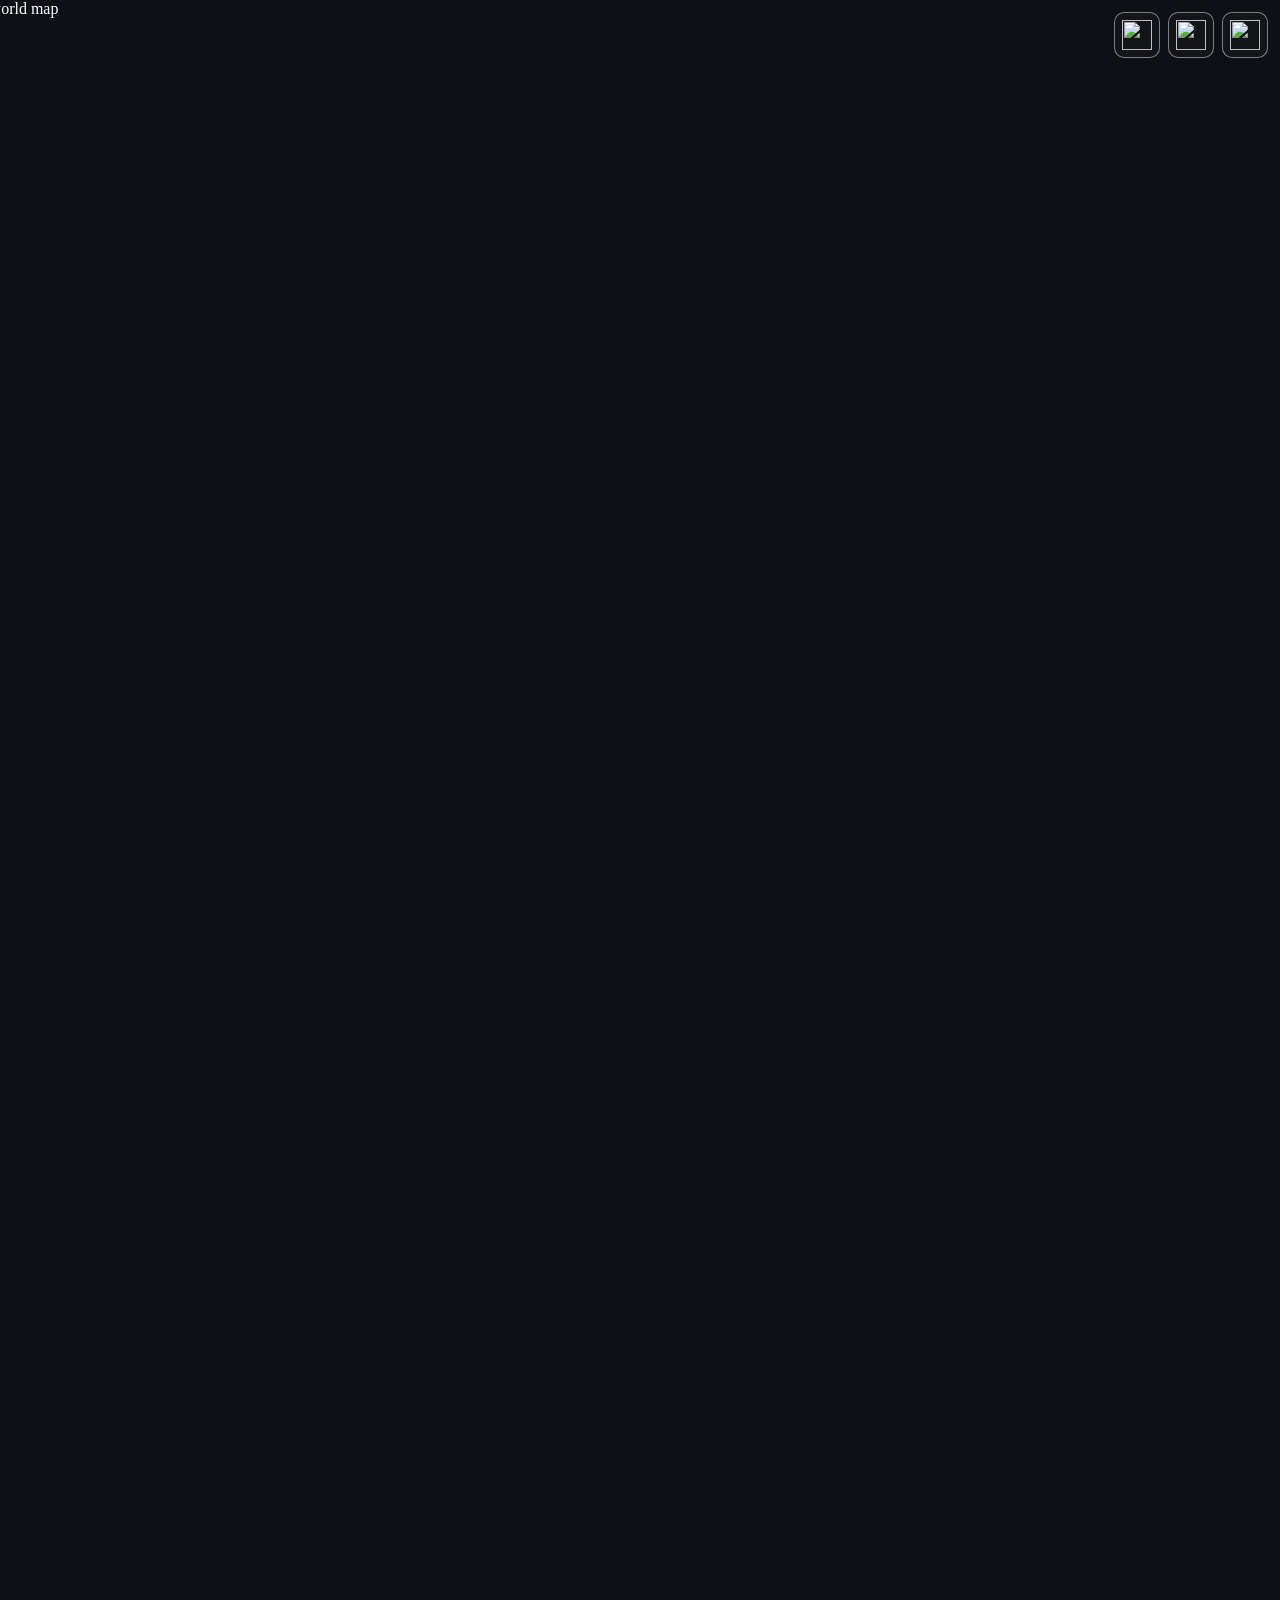
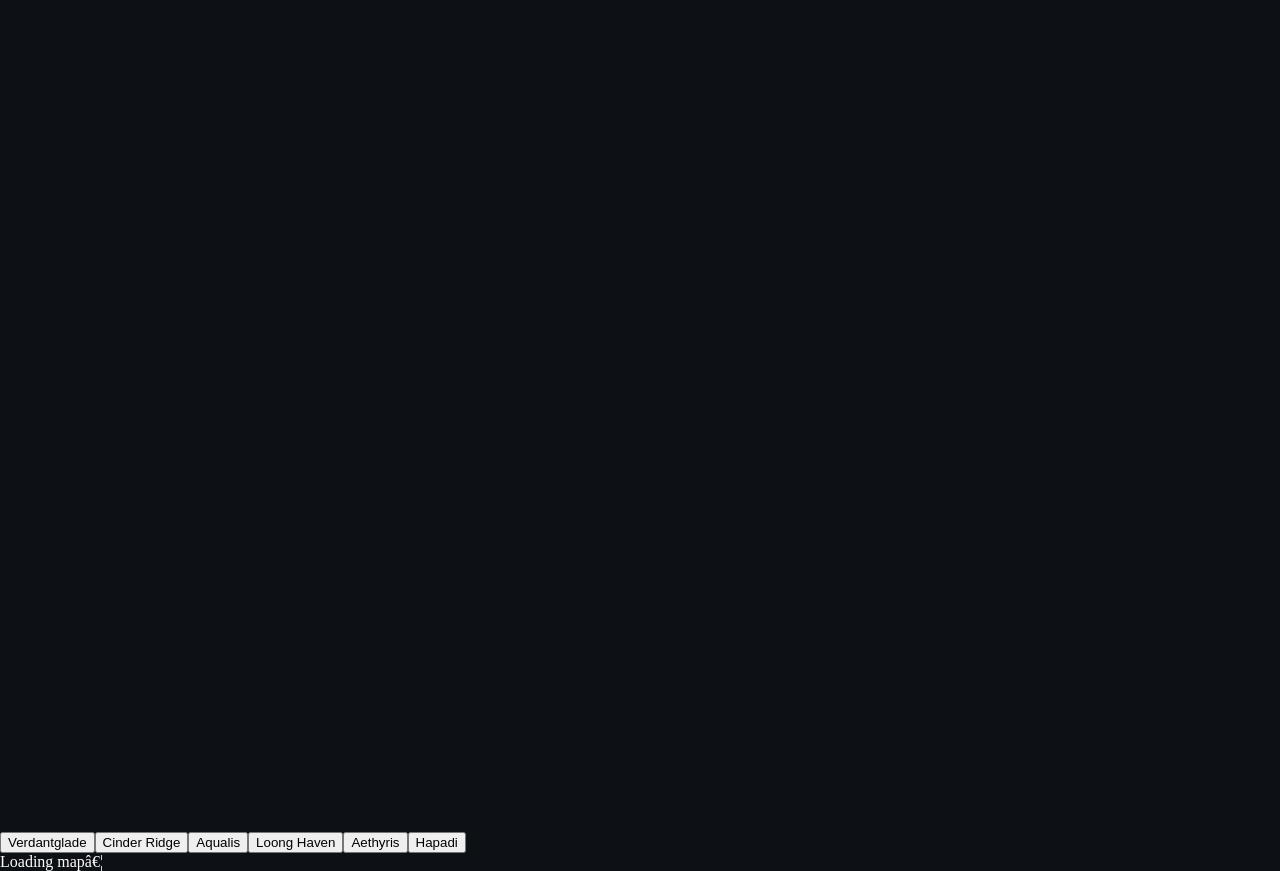
==== map.html @ 3921e3fc "Add files via upload" ====
﻿<!DOCTYPE html>
<html lang="vi">
<head>
<meta charset="UTF-8">
<meta name="viewport" content="width=device-width, initial-scale=1.0">
<title>Sword x Staff - Interactive World Maps</title>
<link rel="stylesheet" href="./data/css2">
<link rel="stylesheet" href="./data/asset.05-fmIYP.css">
<style>
  html { margin: 0; padding: 0; background: #0d1116; }
  /* font gá»‘c cá»§a site (Inter, theo asset.BOiItTJ9.css) */
  body {
    color: #fff;
    margin: 0;
    background: #0d1116;
    font-size: 1rem;
    font-family: Inter, serif;
    font-optical-sizing: auto;
    font-weight: 400;
    overflow-x: hidden;
  }
  .sxs-map-tool { height: 100vh !important; }
  /* chip icon áº©n/hiá»‡n tÃ i nguyÃªn (thanh gÃ³c pháº£i trÃªn) */
  .legend-bar {
    position: absolute;
    top: 12px;
    right: 12px;
    display: flex;
    flex-wrap: wrap;
    justify-content: flex-end;
    gap: 8px;
    max-width: 376px;
    z-index: 25;
  }
  .legend-chip {
    width: 46px;
    height: 46px;
    border-radius: 10px;
    background: #14161aeb;
    border: 1.5px solid rgba(255, 255, 255, 0.45);
    display: flex;
    align-items: center;
    justify-content: center;
    cursor: pointer;
    padding: 7px;
    box-sizing: border-box;
    transition: 0.1s linear;
  }
  .legend-chip img { width: 100%; height: 100%; object-fit: contain; pointer-events: none; }
  .legend-chip:hover { border-color: #ffffffd9; }
  .legend-chip.off { opacity: 0.35; border-color: rgba(255, 255, 255, 0.22); }
</style>
</head>
<body>
<div class="sxs-map-tool" id="map-tool">
    <!-- Map viewport -->
    <div class="map-viewport" id="viewport">
        <div class="map-world" id="world">
            <img class="map-image" id="map-image" alt="Sword x Staff world map" draggable="false">
            <div class="map-labels" id="labels"></div>
            <div class="map-markers" id="markers"></div>
        </div>
    </div>
    <!-- Map zone switcher (bottom right) -->
    <div class="zone-tabs" id="zone-tabs"></div>
    <!-- Legend chips: áº©n/hiá»‡n tá»«ng loáº¡i tÃ i nguyÃªn theo tá»«ng map (icon only) -->
    <div class="legend-bar" id="legend-bar"></div>
    <!-- Tooltip -->
    <div class="map-tooltip" id="tooltip" hidden></div>
    <div class="map-loading" id="loading">Loading mapâ€¦</div>
</div>
<script>(function(){const mapData = {"grid_ppu":16,"maps":[{"id":11,"name":"Verdantglade","image":"maps/swordxstaff/map_11.png","icon":"maps/swordxstaff/icons/ImgMapSwitch_1.png","width":3600,"height":2432,"grid":{"ppu":16,"pad":2,"min_cell_x":-97,"max_cell_y":69,"entity_offset":[-101,-100]},"regions":[{"id":0,"name":"Verdantglade I","type":"main","level":10,"x":2881,"y":749},{"id":1,"name":"Highland Woods","type":"branch","level":12,"x":2588,"y":867},{"id":2,"name":"Verdantglade II","type":"main","level":12,"x":2898,"y":1141},{"id":3,"name":"Stone Ruins I","type":"branch","level":12,"x":2932,"y":1028},{"id":4,"name":"Damp Woods","type":"branch","level":16,"x":2906,"y":1466},{"id":5,"name":"Moonveil Woods","type":"branch","level":12,"x":2675,"y":1170},{"id":6,"name":"Verdantglade III","type":"main","level":14,"x":2567,"y":1427},{"id":7,"name":"Jungle Camp","type":"branch","level":14,"x":2168,"y":1408},{"id":8,"name":"Verdantglade IV","type":"main","level":16,"x":2361,"y":1192},{"id":9,"name":"Zephyr Vale","type":"branch","level":17,"x":2523,"y":999},{"id":10,"name":"Drasilgard","type":"main","level":19,"x":2096,"y":1142,"village":true},{"id":11,"name":"Troll Lair","type":"branch","level":17,"x":2506,"y":1120},{"id":12,"name":"Verdantglade V","type":"main","level":18,"x":2321,"y":782},{"id":13,"name":"Monolith Ruins I","type":"branch","level":18,"x":2464,"y":848},{"id":14,"name":"Wildbloom Coast","type":"branch","level":20,"x":2233,"y":471},{"id":15,"name":"Verdantglade VI","type":"main","level":20,"x":1847,"y":678},{"id":16,"name":"Auroradrasil","type":"branch","level":21,"x":1999,"y":869},{"id":17,"name":"Grotto Peninsula","type":"branch","level":21,"x":1848,"y":401},{"id":18,"name":"Owl Camp","type":"branch","level":23,"x":1630,"y":423},{"id":19,"name":"Rabbit Vault","type":"branch","level":26,"x":2032,"y":440},{"id":20,"name":"Verdantglade VII","type":"main","level":22,"x":1441,"y":890},{"id":21,"name":"Monolith Ruins II","type":"branch","level":22,"x":1408,"y":1056},{"id":22,"name":"Leafy Corridor","type":"branch","level":22,"x":1227,"y":1201},{"id":23,"name":"Leafy Camp","type":"branch","level":26,"x":1449,"y":1242},{"id":24,"name":"Gnoll Vale","type":"branch","level":29,"x":1017,"y":1233},{"id":25,"name":"Verdantglade VIII","type":"main","level":24,"x":1814,"y":1230},{"id":26,"name":"Bubble Lake","type":"branch","level":26,"x":1569,"y":1428},{"id":27,"name":"Verdantglade IX","type":"main","level":26,"x":1973,"y":1691},{"id":28,"name":"Lakeside Camp","type":"branch","level":26,"x":1702,"y":1528},{"id":29,"name":"Verdantglade X","type":"main","level":28,"x":1701,"y":1804},{"id":30,"name":"Stone Ruins II","type":"branch","level":28,"x":2032,"y":1592},{"id":31,"name":"Guardian Vale","type":"branch","level":30,"x":2239,"y":1609},{"id":32,"name":"Verdantglade XI","type":"main","level":30,"x":1355,"y":1860},{"id":33,"name":"Gorge Camp","type":"branch","level":29,"x":1501,"y":1586},{"id":34,"name":"Damp Coast","type":"branch","level":30,"x":1482,"y":2036},{"id":35,"name":"Amber Gorge","type":"branch","level":31,"x":1259,"y":1616},{"id":36,"name":"Gorge Depths","type":"branch","level":36,"x":1276,"y":1422},{"id":37,"name":"Gnoll Basecamp","type":"branch","level":31,"x":1003,"y":1456},{"id":38,"name":"Verdantglade XII","type":"main","level":30,"x":956,"y":1753},{"id":39,"name":"Monolith Ruins III","type":"branch","level":30,"x":711,"y":1801},{"id":40,"name":"Hurricane Heights","type":"branch","level":30,"x":807,"y":2007},{"id":41,"name":"Windless Cliff","type":"branch","level":33,"x":1143,"y":2032},{"id":42,"name":"Verdantglade XIII","type":"main","level":32,"x":680,"y":1481},{"id":43,"name":"Dark Woods","type":"branch","level":32,"x":568,"y":1608},{"id":44,"name":"Verdantglade XIV","type":"main","level":34,"x":683,"y":1181},{"id":45,"name":"Owl Vault","type":"branch","level":40,"x":456,"y":1070},{"id":46,"name":"Blooming Jungle","type":"branch","level":35,"x":358,"y":1368},{"id":47,"name":"Jungle Vault","type":"branch","level":36,"x":147,"y":1330},{"id":48,"name":"Dream Sea","type":"branch","level":37,"x":411,"y":1738},{"id":49,"name":"Zephyr Cluster","type":"branch","level":39,"x":362,"y":1887},{"id":50,"name":"Verdantglade XV","type":"main","level":36,"x":708,"y":886},{"id":51,"name":"Jungle Crossing","type":"branch","level":41,"x":1068,"y":871},{"id":52,"name":"Verdantglade XVI","type":"main","level":38,"x":414,"y":608},{"id":53,"name":"Cape Lair","type":"branch","level":40,"x":308,"y":458},{"id":54,"name":"Verdantglade XVII","type":"main","level":40,"x":763,"y":394},{"id":55,"name":"Damp Cliff","type":"branch","level":40,"x":1034,"y":261},{"id":56,"name":"Voyage Obelisk","type":"main","level":40,"x":852,"y":170},{"id":57,"name":"Stone Ruins III","type":"branch","level":39,"x":400,"y":848},{"id":58,"name":"Lost Prairie","type":"branch","level":40,"x":243,"y":879},{"id":59,"name":"Ruin Cluster","type":"branch","level":42,"x":333,"y":1058},{"id":60,"name":"Seaside Forest","type":"branch","level":41,"x":1164,"y":528},{"id":61,"name":"Monolith Ruins IV","type":"branch","level":42,"x":1296,"y":456},{"id":62,"name":"Seaside Spider Nest","type":"branch","level":42,"x":1056,"y":624},{"id":63,"name":"Spider Queen Forest","type":"branch","level":44,"x":889,"y":680},{"id":64,"name":"Spider Queen Lair","type":"branch","level":42,"x":683,"y":675},{"id":65,"name":"Light Woods","type":"branch","level":42,"x":1193,"y":747},{"id":66,"name":"Monolith Ruins V","type":"branch","level":40,"x":2074,"y":1941},{"id":67,"name":"Vine Peninsula","type":"branch","level":40,"x":2210,"y":2036},{"id":68,"name":"Stagnant Jungle","type":"branch","level":40,"x":1792,"y":960},{"id":69,"name":"Sunken Forest","type":"branch","level":40,"x":951,"y":1057},{"id":70,"name":"Mushroom Woods","type":"branch","level":70,"x":2424,"y":1815},{"id":71,"name":"Hidden Camp","type":"branch","level":70,"x":2440,"y":472},{"id":72,"name":"Hideout","type":"branch","level":70,"x":1978,"y":2030},{"id":73,"name":"Rainlit Isle","type":"branch","level":100,"x":1784,"y":2279},{"id":74,"name":"Sunrise Isle","type":"branch","level":100,"x":3337,"y":1528},{"id":75,"name":"Vine Cluster","type":"branch","level":40,"x":2313,"y":2120},{"id":76,"name":"Mushroom Cluster","type":"branch","level":70,"x":2568,"y":1670}],"markers":[{"type":"ancient_fortress","name":"Ancient Fortress","icon":"S_MiniMap_Grave","x":344,"y":1288},{"type":"ancient_fortress","name":"Ancient Fortress","icon":"S_MiniMap_Grave","x":1832,"y":328},{"type":"ancient_fortress","name":"Ancient Fortress","icon":"S_MiniMap_Grave","x":2888,"y":632},{"type":"battlefield","name":"Moonveil Woods","icon":"S_MiniMap_Battlefield_1","x":2680,"y":1144},{"type":"blockade","name":"Boulder Blockade","icon":"S_MiniMap_Block2","x":2024,"y":2008},{"type":"blockade","name":"Boulder Blockade","icon":"S_MiniMap_Block2","x":2248,"y":1880},{"type":"blockade","name":"Boulder Blockade","icon":"S_MiniMap_Block2","x":2376,"y":504},{"type":"blockade","name":"Vine Blockade","icon":"S_MiniMap_Block1","x":184,"y":1320},{"type":"blockade","name":"Vine Blockade","icon":"S_MiniMap_Block1","x":968,"y":984},{"type":"blockade","name":"Vine Blockade","icon":"S_MiniMap_Block1","x":1784,"y":920},{"type":"blockade","name":"Vine Blockade","icon":"S_MiniMap_Block1","x":2056,"y":1912},{"type":"blockade","name":"Vine Blockade","icon":"S_MiniMap_Block1","x":3368,"y":1512},{"type":"chest","name":"Treasure Chest","icon":"C_MiniMap_Box","x":152,"y":1304},{"type":"chest","name":"Treasure Chest","icon":"C_MiniMap_Box","x":216,"y":968},{"type":"chest","name":"Treasure Chest","icon":"C_MiniMap_Box","x":328,"y":440},{"type":"chest","name":"Treasure Chest","icon":"C_MiniMap_Box","x":328,"y":1592},{"type":"chest","name":"Treasure Chest","icon":"C_MiniMap_Box","x":360,"y":1896},{"type":"chest","name":"Treasure Chest","icon":"C_MiniMap_Box","x":376,"y":824},{"type":"chest","name":"Treasure Chest","icon":"C_MiniMap_Box","x":376,"y":1048},{"type":"chest","name":"Treasure Chest","icon":"C_MiniMap_Box","x":408,"y":824},{"type":"chest","name":"Treasure Chest","icon":"C_MiniMap_Box","x":424,"y":1736},{"type":"chest","name":"Treasure Chest","icon":"C_MiniMap_Box","x":440,"y":1736},{"type":"chest","name":"Treasure Chest","icon":"C_MiniMap_Box","x":568,"y":584},{"type":"chest","name":"Treasure Chest","icon":"C_MiniMap_Box","x":568,"y":1608},{"type":"chest","name":"Treasure Chest","icon":"C_MiniMap_Box","x":616,"y":1240},{"type":"chest","name":"Treasure Chest","icon":"C_MiniMap_Box","x":664,"y":232},{"type":"chest","name":"Treasure Chest","icon":"C_MiniMap_Box","x":680,"y":696},{"type":"chest","name":"Treasure Chest","icon":"C_MiniMap_Box","x":744,"y":1768},{"type":"chest","name":"Treasure Chest","icon":"C_MiniMap_Box","x":744,"y":1928},{"type":"chest","name":"Treasure Chest","icon":"C_MiniMap_Box","x":808,"y":1464},{"type":"chest","name":"Treasure Chest","icon":"C_MiniMap_Box","x":808,"y":1816},{"type":"chest","name":"Treasure Chest","icon":"C_MiniMap_Box","x":888,"y":888},{"type":"chest","name":"Treasure Chest","icon":"C_MiniMap_Box","x":888,"y":1016},{"type":"chest","name":"Treasure Chest","icon":"C_MiniMap_Box","x":904,"y":168},{"type":"chest","name":"Treasure Chest","icon":"C_MiniMap_Box","x":920,"y":760},{"type":"chest","name":"Treasure Chest","icon":"C_MiniMap_Box","x":936,"y":616},{"type":"chest","name":"Treasure Chest","icon":"C_MiniMap_Box","x":1000,"y":1432},{"type":"chest","name":"Treasure Chest","icon":"C_MiniMap_Box","x":1032,"y":264},{"type":"chest","name":"Treasure Chest","icon":"C_MiniMap_Box","x":1032,"y":600},{"type":"chest","name":"Treasure Chest","icon":"C_MiniMap_Box","x":1064,"y":872},{"type":"chest","name":"Treasure Chest","icon":"C_MiniMap_Box","x":1080,"y":1272},{"type":"chest","name":"Treasure Chest","icon":"C_MiniMap_Box","x":1112,"y":1016},{"type":"chest","name":"Treasure Chest","icon":"C_MiniMap_Box","x":1128,"y":2056},{"type":"chest","name":"Treasure Chest","icon":"C_MiniMap_Box","x":1256,"y":632},{"type":"chest","name":"Treasure Chest","icon":"C_MiniMap_Box","x":1272,"y":1880},{"type":"chest","name":"Treasure Chest","icon":"C_MiniMap_Box","x":1288,"y":456},{"type":"chest","name":"Treasure Chest","icon":"C_MiniMap_Box","x":1336,"y":1544},{"type":"chest","name":"Treasure Chest","icon":"C_MiniMap_Box","x":1400,"y":1064},{"type":"chest","name":"Treasure Chest","icon":"C_MiniMap_Box","x":1496,"y":968},{"type":"chest","name":"Treasure Chest","icon":"C_MiniMap_Box","x":1512,"y":1272},{"type":"chest","name":"Treasure Chest","icon":"C_MiniMap_Box","x":1544,"y":1624},{"type":"chest","name":"Treasure Chest","icon":"C_MiniMap_Box","x":1656,"y":440},{"type":"chest","name":"Treasure Chest","icon":"C_MiniMap_Box","x":1656,"y":1912},{"type":"chest","name":"Treasure Chest","icon":"C_MiniMap_Box","x":1720,"y":872},{"type":"chest","name":"Treasure Chest","icon":"C_MiniMap_Box","x":1736,"y":1512},{"type":"chest","name":"Treasure Chest","icon":"C_MiniMap_Box","x":1736,"y":2296},{"type":"chest","name":"Treasure Chest","icon":"C_MiniMap_Box","x":1960,"y":1288},{"type":"chest","name":"Treasure Chest","icon":"C_MiniMap_Box","x":1960,"y":1832},{"type":"chest","name":"Treasure Chest","icon":"C_MiniMap_Box","x":2024,"y":1592},{"type":"chest","name":"Treasure Chest","icon":"C_MiniMap_Box","x":2040,"y":1592},{"type":"chest","name":"Treasure Chest","icon":"C_MiniMap_Box","x":2088,"y":1944},{"type":"chest","name":"Treasure Chest","icon":"C_MiniMap_Box","x":2136,"y":2104},{"type":"chest","name":"Treasure Chest","icon":"C_MiniMap_Box","x":2168,"y":440},{"type":"chest","name":"Treasure Chest","icon":"C_MiniMap_Box","x":2184,"y":856},{"type":"chest","name":"Treasure Chest","icon":"C_MiniMap_Box","x":2184,"y":1416},{"type":"chest","name":"Treasure Chest","icon":"C_MiniMap_Box","x":2232,"y":1912},{"type":"chest","name":"Treasure Chest","icon":"C_MiniMap_Box","x":2264,"y":1192},{"type":"chest","name":"Treasure Chest","icon":"C_MiniMap_Box","x":2264,"y":1592},{"type":"chest","name":"Treasure Chest","icon":"C_MiniMap_Box","x":2328,"y":2104},{"type":"chest","name":"Treasure Chest","icon":"C_MiniMap_Box","x":2392,"y":1832},{"type":"chest","name":"Treasure Chest","icon":"C_MiniMap_Box","x":2456,"y":808},{"type":"chest","name":"Treasure Chest","icon":"C_MiniMap_Box","x":2536,"y":1672},{"type":"chest","name":"Treasure Chest","icon":"C_MiniMap_Box","x":2600,"y":1464},{"type":"chest","name":"Treasure Chest","icon":"C_MiniMap_Box","x":2952,"y":1016},{"type":"chest","name":"Treasure Chest","icon":"C_MiniMap_Box","x":2952,"y":1032},{"type":"chest","name":"Treasure Chest","icon":"C_MiniMap_Box","x":2984,"y":1320},{"type":"chest","name":"Treasure Chest","icon":"C_MiniMap_Box","x":3048,"y":824},{"type":"chest","name":"Treasure Chest","icon":"C_MiniMap_Box","x":3432,"y":1528},{"type":"daily_dungeon","name":"Auroradrasil","icon":"S_MiniMap_Dungeon_1","x":2008,"y":840},{"type":"destiny_vine","name":"Destiny Vine","icon":"S_MiniMap_Rattan","x":248,"y":1192},{"type":"destiny_vine","name":"Destiny Vine","icon":"S_MiniMap_Rattan","x":1256,"y":1352},{"type":"dread_hollow","name":"Dread Hollow","icon":"S_MiniMap_Cave","x":696,"y":824},{"type":"dread_hollow","name":"Dread Hollow","icon":"S_MiniMap_Cave","x":1704,"y":1256},{"type":"dread_hollow","name":"Dread Hollow","icon":"S_MiniMap_Cave","x":2504,"y":1176},{"type":"flower","icon":"S_MiniMap_TapFlower","scope":"private","x":520,"y":888},{"type":"flower","icon":"S_MiniMap_TapFlower","scope":"private","x":536,"y":872},{"type":"flower","icon":"S_MiniMap_TapFlower","scope":"private","x":536,"y":920},{"type":"flower","icon":"S_MiniMap_TapFlower","scope":"private","x":552,"y":888},{"type":"flower","icon":"S_MiniMap_TapFlower","scope":"private","x":568,"y":904},{"type":"flower","icon":"S_MiniMap_TapFlower","scope":"private","x":1480,"y":1704},{"type":"flower","icon":"S_MiniMap_TapFlower","scope":"private","x":1496,"y":1688},{"type":"flower","icon":"S_MiniMap_TapFlower","scope":"private","x":1496,"y":1720},{"type":"flower","icon":"S_MiniMap_TapFlower","scope":"private","x":1528,"y":1720},{"type":"flower","icon":"S_MiniMap_TapFlower","scope":"private","x":2488,"y":648},{"type":"flower","icon":"S_MiniMap_TapFlower","scope":"private","x":2504,"y":680},{"type":"flower","icon":"S_MiniMap_TapFlower","scope":"private","x":2520,"y":648},{"type":"flower","name":"Bellflower","items":[40500],"icon":"S_MiniMap_TapFlower","scope":"public","x":520,"y":904},{"type":"flower","name":"Bellflower","items":[40500],"icon":"S_MiniMap_TapFlower","scope":"public","x":552,"y":904},{"type":"flower","name":"Bellflower","items":[40500],"icon":"S_MiniMap_TapFlower","scope":"public","x":1480,"y":1672},{"type":"flower","name":"Bellflower","items":[40500],"icon":"S_MiniMap_TapFlower","scope":"public","x":1512,"y":1704},{"type":"flower","name":"Bellflower","items":[40500],"icon":"S_MiniMap_TapFlower","scope":"public","x":1928,"y":904},{"type":"flower","name":"Bellflower","items":[40500],"icon":"S_MiniMap_TapFlower","scope":"public","x":1944,"y":872},{"type":"flower","name":"Bellflower","items":[40500],"icon":"S_MiniMap_TapFlower","scope":"public","x":1960,"y":888},{"type":"flower","name":"Bellflower","items":[40500],"icon":"S_MiniMap_TapFlower","scope":"public","x":1960,"y":936},{"type":"flower","name":"Bellflower","items":[40500],"icon":"S_MiniMap_TapFlower","scope":"public","x":1976,"y":904},{"type":"flower","name":"Bellflower","items":[40500],"icon":"S_MiniMap_TapFlower","scope":"public","x":2024,"y":1176},{"type":"flower","name":"Bellflower","items":[40500],"icon":"S_MiniMap_TapFlower","scope":"public","x":2040,"y":1224},{"type":"flower","name":"Bellflower","items":[40500],"icon":"S_MiniMap_TapFlower","scope":"public","x":2056,"y":1208},{"type":"flower","name":"Bellflower","items":[40500],"icon":"S_MiniMap_TapFlower","scope":"public","x":2088,"y":1224},{"type":"flower","name":"Bellflower","items":[40500],"icon":"S_MiniMap_TapFlower","scope":"public","x":2104,"y":1208},{"type":"flower","name":"Bellflower","items":[40500],"icon":"S_MiniMap_TapFlower","scope":"public","x":2472,"y":664},{"type":"flower","name":"Bellflower","items":[40500],"icon":"S_MiniMap_TapFlower","scope":"public","x":2488,"y":680},{"type":"flower","name":"Bellflower","items":[40500],"icon":"S_MiniMap_TapFlower","scope":"public","x":2536,"y":664},{"type":"flower","name":"Bellflower","items":[40500],"icon":"S_MiniMap_TapFlower","scope":"public","x":2664,"y":1208},{"type":"flower","name":"Bellflower","items":[40500],"icon":"S_MiniMap_TapFlower","scope":"public","x":2680,"y":1224},{"type":"flower","name":"Bellflower","items":[40500],"icon":"S_MiniMap_TapFlower","scope":"public","x":2696,"y":1192},{"type":"flower","name":"Bellflower","items":[40500],"icon":"S_MiniMap_TapFlower","scope":"public","x":2712,"y":1208},{"type":"flower","name":"Bellflower","items":[40500],"icon":"S_MiniMap_TapFlower","scope":"public","x":2728,"y":1224},{"type":"gate","name":"Gate of Elements","icon":"S_MiniMap_Gate_Element2","x":616,"y":1576},{"type":"gate","name":"Gate of Elements","icon":"S_MiniMap_Gate_Element1","x":1192,"y":696},{"type":"gate","name":"Gate of Elements","icon":"S_MiniMap_Gate_Element1","x":1496,"y":1976},{"type":"gate","name":"Gate of Elements","icon":"S_MiniMap_Gate_Element2","x":2440,"y":984},{"type":"gate","name":"Gate of Power","icon":"S_MiniMap_GatePower","x":312,"y":776},{"type":"gate","name":"Gate of Power","icon":"S_MiniMap_GatePower","x":1048,"y":2008},{"type":"gate","name":"Gate of Power","icon":"S_MiniMap_GatePower","x":1688,"y":1432},{"type":"gate","name":"Gate of Power","icon":"S_MiniMap_GatePower","x":2920,"y":1400},{"type":"gate","name":"Gate of Rank","icon":"S_MiniMap_GateRank","x":1160,"y":1752},{"type":"gate","name":"Gate of Rank","icon":"S_MiniMap_GateRank","x":2136,"y":696},{"type":"gate","name":"Sealing Pillar","icon":"S_MiniMap_GateKey","x":472,"y":1048},{"type":"gate","name":"Sealing Pillar","icon":"S_MiniMap_GateKey","x":1272,"y":1464},{"type":"gate","name":"Sealing Pillar","icon":"S_MiniMap_GateKey","x":1992,"y":472},{"type":"gather","name":"Rounberry","items":[8126,8127],"tier":"R","icon":"C_MiniMap_Collection","scope":"public","x":312,"y":1064},{"type":"gather","name":"Rounberry","items":[8126,8127],"tier":"R","icon":"C_MiniMap_Collection","scope":"public","x":360,"y":504},{"type":"gather","name":"Rounberry","items":[8126,8127],"tier":"R","icon":"C_MiniMap_Collection","scope":"public","x":392,"y":1480},{"type":"gather","name":"Rounberry","items":[8126,8127],"tier":"R","icon":"C_MiniMap_Collection","scope":"public","x":504,"y":1832},{"type":"gather","name":"Rounberry","items":[8126,8127],"tier":"R","icon":"C_MiniMap_Collection","scope":"public","x":536,"y":1512},{"type":"gather","name":"Rounberry","items":[8126,8127],"tier":"R","icon":"C_MiniMap_Collection","scope":"public","x":728,"y":856},{"type":"gather","name":"Rounberry","items":[8126,8127],"tier":"R","icon":"C_MiniMap_Collection","scope":"public","x":792,"y":312},{"type":"gather","name":"Rounberry","items":[8126,8127],"tier":"R","icon":"C_MiniMap_Collection","scope":"public","x":888,"y":2008},{"type":"gather","name":"Rounberry","items":[8126,8127],"tier":"R","icon":"C_MiniMap_Collection","scope":"public","x":1048,"y":1496},{"type":"gather","name":"Rounberry","items":[8126,8127],"tier":"R","icon":"C_MiniMap_Collection","scope":"public","x":1080,"y":472},{"type":"gather","name":"Rounberry","items":[8126,8127],"tier":"R","icon":"C_MiniMap_Collection","scope":"public","x":1336,"y":1624},{"type":"gather","name":"Rounberry","items":[8126,8127],"tier":"R","icon":"C_MiniMap_Collection","scope":"public","x":1384,"y":1336},{"type":"gather","name":"Rounberry","items":[8126,8127],"tier":"R","icon":"C_MiniMap_Collection","scope":"public","x":1480,"y":1592},{"type":"gather","name":"Rounberry","items":[8126,8127],"tier":"R","icon":"C_MiniMap_Collection","scope":"public","x":1576,"y":808},{"type":"gather","name":"Rounberry","items":[8126,8127],"tier":"R","icon":"C_MiniMap_Collection","scope":"public","x":1752,"y":1688},{"type":"gather","name":"Rounberry","items":[8126,8127],"tier":"R","icon":"C_MiniMap_Collection","scope":"public","x":1832,"y":1208},{"type":"gather","name":"Rounberry","items":[8126,8127],"tier":"R","icon":"C_MiniMap_Collection","scope":"public","x":2120,"y":1240},{"type":"gather","name":"Rounberry","items":[8126,8127],"tier":"R","icon":"C_MiniMap_Collection","scope":"public","x":2136,"y":584},{"type":"gather","name":"Rounberry","items":[8126,8127],"tier":"R","icon":"C_MiniMap_Collection","scope":"public","x":2296,"y":1288},{"type":"gather","name":"Rounberry","items":[8126,8127],"tier":"R","icon":"C_MiniMap_Collection","scope":"public","x":2344,"y":904},{"type":"gather","name":"Rounberry","items":[8126,8127],"tier":"R","icon":"C_MiniMap_Collection","scope":"public","x":2344,"y":1624},{"type":"gather","name":"Rounberry","items":[8126,8127],"tier":"R","icon":"C_MiniMap_Collection","scope":"public","x":2504,"y":1320},{"type":"gather","name":"Rounberry","items":[8126,8127],"tier":"R","icon":"C_MiniMap_Collection","scope":"public","x":2808,"y":1016},{"type":"gather","name":"Rounberry","items":[8126,8127],"tier":"R","icon":"C_MiniMap_Collection","scope":"public","x":2952,"y":904},{"type":"gather","name":"Blue Bird Egg","items":[8128,8129],"tier":"SR","icon":"C_MiniMap_Collection","scope":"public","x":280,"y":520},{"type":"gather","name":"Blue Bird Egg","items":[8128,8129],"tier":"SR","icon":"C_MiniMap_Collection","scope":"public","x":664,"y":1720},{"type":"gather","name":"Blue Bird Egg","items":[8128,8129],"tier":"SR","icon":"C_MiniMap_Collection","scope":"public","x":712,"y":872},{"type":"gather","name":"Blue Bird Egg","items":[8128,8129],"tier":"SR","icon":"C_MiniMap_Collection","scope":"public","x":808,"y":1544},{"type":"gather","name":"Blue Bird Egg","items":[8128,8129],"tier":"SR","icon":"C_MiniMap_Collection","scope":"public","x":1032,"y":376},{"type":"gather","name":"Blue Bird Egg","items":[8128,8129],"tier":"SR","icon":"C_MiniMap_Collection","scope":"public","x":1240,"y":1848},{"type":"gather","name":"Blue Bird Egg","items":[8128,8129],"tier":"SR","icon":"C_MiniMap_Collection","scope":"public","x":1368,"y":888},{"type":"gather","name":"Blue Bird Egg","items":[8128,8129],"tier":"SR","icon":"C_MiniMap_Collection","scope":"public","x":1832,"y":536},{"type":"gather","name":"Blue Bird Egg","items":[8128,8129],"tier":"SR","icon":"C_MiniMap_Collection","scope":"public","x":1992,"y":1304},{"type":"gather","name":"Blue Bird Egg","items":[8128,8129],"tier":"SR","icon":"C_MiniMap_Collection","scope":"public","x":2152,"y":792},{"type":"gather","name":"Blue Bird Egg","items":[8128,8129],"tier":"SR","icon":"C_MiniMap_Collection","scope":"public","x":2152,"y":1656},{"type":"gather","name":"Blue Bird Egg","items":[8128,8129],"tier":"SR","icon":"C_MiniMap_Collection","scope":"public","x":2280,"y":1368},{"type":"gather","name":"Blue Bird Egg","items":[8128,8129],"tier":"SR","icon":"C_MiniMap_Collection","scope":"public","x":2536,"y":1240},{"type":"gather","name":"Blue Bird Egg","items":[8128,8129],"tier":"SR","icon":"C_MiniMap_Collection","scope":"public","x":2936,"y":760},{"type":"gather","name":"Blue Bird Egg","items":[8128,8129],"tier":"SR","icon":"C_MiniMap_Collection","scope":"public","x":3096,"y":1160},{"type":"gather","name":"Potato","items":[8124,8125],"tier":"W","icon":"C_MiniMap_Collection","scope":"public","x":280,"y":1608},{"type":"gather","name":"Potato","items":[8124,8125],"tier":"W","icon":"C_MiniMap_Collection","scope":"public","x":328,"y":904},{"type":"gather","name":"Potato","items":[8124,8125],"tier":"W","icon":"C_MiniMap_Collection","scope":"public","x":328,"y":1256},{"type":"gather","name":"Potato","items":[8124,8125],"tier":"W","icon":"C_MiniMap_Collection","scope":"public","x":328,"y":1496},{"type":"gather","name":"Potato","items":[8124,8125],"tier":"W","icon":"C_MiniMap_Collection","scope":"public","x":376,"y":744},{"type":"gather","name":"Potato","items":[8124,8125],"tier":"W","icon":"C_MiniMap_Collection","scope":"public","x":392,"y":968},{"type":"gather","name":"Potato","items":[8124,8125],"tier":"W","icon":"C_MiniMap_Collection","scope":"public","x":536,"y":1064},{"type":"gather","name":"Potato","items":[8124,8125],"tier":"W","icon":"C_MiniMap_Collection","scope":"public","x":536,"y":1768},{"type":"gather","name":"Potato","items":[8124,8125],"tier":"W","icon":"C_MiniMap_Collection","scope":"public","x":664,"y":1592},{"type":"gather","name":"Potato","items":[8124,8125],"tier":"W","icon":"C_MiniMap_Collection","scope":"public","x":744,"y":1416},{"type":"gather","name":"Potato","items":[8124,8125],"tier":"W","icon":"C_MiniMap_Collection","scope":"public","x":856,"y":712},{"type":"gather","name":"Potato","items":[8124,8125],"tier":"W","icon":"C_MiniMap_Collection","scope":"public","x":888,"y":936},{"type":"gather","name":"Potato","items":[8124,8125],"tier":"W","icon":"C_MiniMap_Collection","scope":"public","x":952,"y":1240},{"type":"gather","name":"Potato","items":[8124,8125],"tier":"W","icon":"C_MiniMap_Collection","scope":"public","x":1000,"y":456},{"type":"gather","name":"Potato","items":[8124,8125],"tier":"W","icon":"C_MiniMap_Collection","scope":"public","x":1064,"y":488},{"type":"gather","name":"Potato","items":[8124,8125],"tier":"W","icon":"C_MiniMap_Collection","scope":"public","x":1096,"y":1464},{"type":"gather","name":"Potato","items":[8124,8125],"tier":"W","icon":"C_MiniMap_Collection","scope":"public","x":1096,"y":1800},{"type":"gather","name":"Potato","items":[8124,8125],"tier":"W","icon":"C_MiniMap_Collection","scope":"public","x":1144,"y":1688},{"type":"gather","name":"Potato","items":[8124,8125],"tier":"W","icon":"C_MiniMap_Collection","scope":"public","x":1240,"y":1272},{"type":"gather","name":"Potato","items":[8124,8125],"tier":"W","icon":"C_MiniMap_Collection","scope":"public","x":1288,"y":1048},{"type":"gather","name":"Potato","items":[8124,8125],"tier":"W","icon":"C_MiniMap_Collection","scope":"public","x":1560,"y":1880},{"type":"gather","name":"Potato","items":[8124,8125],"tier":"W","icon":"C_MiniMap_Collection","scope":"public","x":1576,"y":1912},{"type":"gather","name":"Potato","items":[8124,8125],"tier":"W","icon":"C_MiniMap_Collection","scope":"public","x":1672,"y":952},{"type":"gather","name":"Potato","items":[8124,8125],"tier":"W","icon":"C_MiniMap_Collection","scope":"public","x":1704,"y":1304},{"type":"gather","name":"Potato","items":[8124,8125],"tier":"W","icon":"C_MiniMap_Collection","scope":"public","x":1720,"y":712},{"type":"gather","name":"Potato","items":[8124,8125],"tier":"W","icon":"C_MiniMap_Collection","scope":"public","x":1976,"y":936},{"type":"gather","name":"Potato","items":[8124,8125],"tier":"W","icon":"C_MiniMap_Collection","scope":"public","x":1976,"y":1496},{"type":"gather","name":"Potato","items":[8124,8125],"tier":"W","icon":"C_MiniMap_Collection","scope":"public","x":2120,"y":1768},{"type":"gather","name":"Potato","items":[8124,8125],"tier":"W","icon":"C_MiniMap_Collection","scope":"public","x":2136,"y":1224},{"type":"gather","name":"Potato","items":[8124,8125],"tier":"W","icon":"C_MiniMap_Collection","scope":"public","x":2216,"y":712},{"type":"gather","name":"Potato","items":[8124,8125],"tier":"W","icon":"C_MiniMap_Collection","scope":"public","x":2456,"y":600},{"type":"gather","name":"Potato","items":[8124,8125],"tier":"W","icon":"C_MiniMap_Collection","scope":"public","x":2536,"y":1224},{"type":"gather","name":"Potato","items":[8124,8125],"tier":"W","icon":"C_MiniMap_Collection","scope":"public","x":2824,"y":1384},{"type":"gather","name":"Potato","items":[8124,8125],"tier":"W","icon":"C_MiniMap_Collection","scope":"public","x":2904,"y":1272},{"type":"gather","name":"Potato","items":[8124,8125],"tier":"W","icon":"C_MiniMap_Collection","scope":"public","x":2968,"y":744},{"type":"gather","name":"Potato","items":[8124,8125],"tier":"W","icon":"C_MiniMap_Collection","scope":"public","x":3016,"y":696},{"type":"goddess_statue","name":"Goddess Statue","icon":"S_MiniMap_Goddess","x":376,"y":504},{"type":"goddess_statue","name":"Goddess Statue","icon":"S_MiniMap_Goddess","x":536,"y":984},{"type":"goddess_statue","name":"Goddess Statue","icon":"S_MiniMap_Goddess","x":536,"y":1384},{"type":"goddess_statue","name":"Goddess Statue","icon":"S_MiniMap_Goddess","x":616,"y":776},{"type":"goddess_statue","name":"Goddess Statue","icon":"S_MiniMap_Goddess","x":760,"y":1688},{"type":"goddess_statue","name":"Goddess Statue","icon":"S_MiniMap_Goddess","x":984,"y":392},{"type":"goddess_statue","name":"Goddess Statue","icon":"S_MiniMap_Goddess","x":1208,"y":1784},{"type":"goddess_statue","name":"Goddess Statue","icon":"S_MiniMap_Goddess","x":1592,"y":1784},{"type":"goddess_statue","name":"Goddess Statue","icon":"S_MiniMap_Goddess","x":1624,"y":920},{"type":"goddess_statue","name":"Goddess Statue","icon":"S_MiniMap_Goddess","x":1784,"y":1352},{"type":"goddess_statue","name":"Goddess Statue","icon":"S_MiniMap_Goddess","x":1816,"y":792},{"type":"goddess_statue","name":"Goddess Statue","icon":"S_MiniMap_Goddess","x":1944,"y":1656},{"type":"goddess_statue","name":"Goddess Statue","icon":"S_MiniMap_Goddess","x":2232,"y":1048},{"type":"goddess_statue","name":"Goddess Statue","icon":"S_MiniMap_Goddess","x":2328,"y":1368},{"type":"goddess_statue","name":"Goddess Statue","icon":"S_MiniMap_Goddess","x":2440,"y":552},{"type":"goddess_statue","name":"Goddess Statue","icon":"S_MiniMap_Goddess","x":2776,"y":1192},{"type":"goddess_statue","name":"Goddess Statue","icon":"S_MiniMap_Goddess","x":2840,"y":856},{"type":"gold","icon":"S_MiniMap_TapGold","scope":"private","x":456,"y":552},{"type":"gold","icon":"S_MiniMap_TapGold","scope":"private","x":488,"y":536},{"type":"gold","icon":"S_MiniMap_TapGold","scope":"private","x":488,"y":568},{"type":"gold","icon":"S_MiniMap_TapGold","scope":"private","x":1720,"y":664},{"type":"gold","icon":"S_MiniMap_TapGold","scope":"private","x":1736,"y":648},{"type":"gold","icon":"S_MiniMap_TapGold","scope":"private","x":1768,"y":648},{"type":"gold","icon":"S_MiniMap_TapGold","scope":"private","x":2376,"y":808},{"type":"gold","icon":"S_MiniMap_TapGold","scope":"private","x":2408,"y":792},{"type":"gold","icon":"S_MiniMap_TapGold","scope":"private","x":2424,"y":776},{"type":"gold","name":"Rolla","items":[1],"icon":"S_MiniMap_TapGold","scope":"public","x":520,"y":536},{"type":"gold","name":"Rolla","items":[1],"icon":"S_MiniMap_TapGold","scope":"public","x":520,"y":584},{"type":"gold","name":"Rolla","items":[1],"icon":"S_MiniMap_TapGold","scope":"public","x":1208,"y":744},{"type":"gold","name":"Rolla","items":[1],"icon":"S_MiniMap_TapGold","scope":"public","x":1272,"y":1560},{"type":"gold","name":"Rolla","items":[1],"icon":"S_MiniMap_TapGold","scope":"public","x":1528,"y":936},{"type":"gold","name":"Rolla","items":[1],"icon":"S_MiniMap_TapGold","scope":"public","x":1720,"y":648},{"type":"gold","name":"Rolla","items":[1],"icon":"S_MiniMap_TapGold","scope":"public","x":1752,"y":648},{"type":"gold","name":"Rolla","items":[1],"icon":"S_MiniMap_TapGold","scope":"public","x":2344,"y":792},{"type":"gold","name":"Rolla","items":[1],"icon":"S_MiniMap_TapGold","scope":"public","x":2392,"y":792},{"type":"gold","name":"Rolla","items":[1],"icon":"S_MiniMap_TapGold","scope":"public","x":2776,"y":1080},{"type":"gold","name":"Rolla","items":[1],"icon":"S_MiniMap_TapGold","scope":"public","x":3016,"y":792},{"type":"gold_cave","name":"Gilded Depths","icon":"S_MiniMap_Mine_Gold","x":456,"y":504},{"type":"gold_cave","name":"Gilded Depths","icon":"S_MiniMap_Mine_Gold","x":1736,"y":600},{"type":"gold_cave","name":"Gilded Depths","icon":"S_MiniMap_Mine_Gold","x":2392,"y":744},{"type":"harvest","name":"Green Grains","items":[8101],"icon":"S_MiniMap_TapHpgrass1","scope":"public","x":504,"y":1688},{"type":"harvest","name":"Green Grains","items":[8101],"icon":"S_MiniMap_TapHpgrass1","scope":"public","x":520,"y":1720},{"type":"harvest","name":"Green Grains","items":[8101],"icon":"S_MiniMap_TapHpgrass1","scope":"public","x":520,"y":1752},{"type":"harvest","name":"Green Grains","items":[8101],"icon":"S_MiniMap_TapHpgrass1","scope":"private","x":808,"y":1352},{"type":"harvest","name":"Green Grains","items":[8101],"icon":"S_MiniMap_TapHpgrass1","scope":"private","x":824,"y":1304},{"type":"harvest","name":"Green Grains","items":[8101],"icon":"S_MiniMap_TapHpgrass1","scope":"private","x":824,"y":1336},{"type":"harvest","name":"Green Grains","items":[8101],"icon":"S_MiniMap_TapHpgrass1","scope":"private","x":904,"y":1784},{"type":"harvest","name":"Green Grains","items":[8101],"icon":"S_MiniMap_TapHpgrass1","scope":"private","x":920,"y":360},{"type":"harvest","name":"Green Grains","items":[8101],"icon":"S_MiniMap_TapHpgrass1","scope":"private","x":920,"y":1800},{"type":"harvest","name":"Green Grains","items":[8101],"icon":"S_MiniMap_TapHpgrass1","scope":"private","x":936,"y":328},{"type":"harvest","name":"Green Grains","items":[8101],"icon":"S_MiniMap_TapHpgrass1","scope":"private","x":936,"y":1816},{"type":"harvest","name":"Green Grains","items":[8101],"icon":"S_MiniMap_TapHpgrass1","scope":"private","x":952,"y":312},{"type":"harvest","name":"Green Grains","items":[8101],"icon":"S_MiniMap_TapHpgrass1","scope":"private","x":1400,"y":1336},{"type":"harvest","name":"Green Grains","items":[8101],"icon":"S_MiniMap_TapHpgrass1","scope":"private","x":1432,"y":1320},{"type":"harvest","name":"Green Grains","items":[8101],"icon":"S_MiniMap_TapHpgrass1","scope":"private","x":1464,"y":696},{"type":"harvest","name":"Green Grains","items":[8101],"icon":"S_MiniMap_TapHpgrass1","scope":"private","x":1512,"y":680},{"type":"harvest","name":"Green Grains","items":[8101],"icon":"S_MiniMap_TapHpgrass1","scope":"private","x":1544,"y":696},{"type":"harvest","name":"Green Grains","items":[8101],"icon":"S_MiniMap_TapHpgrass1","scope":"private","x":1656,"y":1128},{"type":"harvest","name":"Green Grains","items":[8101],"icon":"S_MiniMap_TapHpgrass1","scope":"private","x":1672,"y":1144},{"type":"harvest","name":"Green Grains","items":[8101],"icon":"S_MiniMap_TapHpgrass1","scope":"public","x":1912,"y":568},{"type":"harvest","name":"Green Grains","items":[8101],"icon":"S_MiniMap_TapHpgrass1","scope":"public","x":1944,"y":568},{"type":"harvest","name":"Green Grains","items":[8101],"icon":"S_MiniMap_TapHpgrass1","scope":"public","x":1960,"y":552},{"type":"harvest","name":"Green Grains","items":[8101],"icon":"S_MiniMap_TapHpgrass1","scope":"public","x":2792,"y":680},{"type":"harvest","name":"Green Grains","items":[8101],"icon":"S_MiniMap_TapHpgrass1","scope":"private","x":2792,"y":1416},{"type":"harvest","name":"Green Grains","items":[8101],"icon":"S_MiniMap_TapHpgrass1","scope":"private","x":2808,"y":696},{"type":"harvest","name":"Green Grains","items":[8101],"icon":"S_MiniMap_TapHpgrass1","scope":"public","x":2824,"y":648},{"type":"harvest","name":"Green Grains","items":[8101],"icon":"S_MiniMap_TapHpgrass1","scope":"private","x":2824,"y":728},{"type":"harvest","name":"Green Grains","items":[8101],"icon":"S_MiniMap_TapHpgrass1","scope":"private","x":2840,"y":1416},{"type":"hero_statue","name":"Statue of the Brave","icon":"S_MiniMap_Herostatue","x":552,"y":360},{"type":"hero_statue","name":"Statue of the Brave","icon":"S_MiniMap_Herostatue","x":936,"y":1912},{"type":"hero_statue","name":"Statue of the Brave","icon":"S_MiniMap_Herostatue","x":2328,"y":1608},{"type":"hero_statue","name":"Statue of the Brave","icon":"S_MiniMap_Herostatue","x":2504,"y":616},{"type":"iron","icon":"S_MiniMap_TapIron","scope":"private","x":600,"y":1384},{"type":"iron","icon":"S_MiniMap_TapIron","scope":"private","x":632,"y":1384},{"type":"iron","icon":"S_MiniMap_TapIron","scope":"private","x":648,"y":1368},{"type":"iron","icon":"S_MiniMap_TapIron","scope":"private","x":1288,"y":968},{"type":"iron","icon":"S_MiniMap_TapIron","scope":"private","x":1304,"y":952},{"type":"iron","icon":"S_MiniMap_TapIron","scope":"private","x":1320,"y":920},{"type":"iron","icon":"S_MiniMap_TapIron","scope":"private","x":2968,"y":1160},{"type":"iron","icon":"S_MiniMap_TapIron","scope":"private","x":3000,"y":1160},{"type":"iron","icon":"S_MiniMap_TapIron","scope":"private","x":3016,"y":1144},{"type":"iron","name":"Raw Ore","items":[41300],"icon":"S_MiniMap_TapIron","scope":"public","x":328,"y":1768},{"type":"iron","name":"Raw Ore","items":[41300],"icon":"S_MiniMap_TapIron","scope":"public","x":360,"y":1768},{"type":"iron","name":"Raw Ore","items":[41300],"icon":"S_MiniMap_TapIron","scope":"public","x":616,"y":1400},{"type":"iron","name":"Raw Ore","items":[41300],"icon":"S_MiniMap_TapIron","scope":"public","x":648,"y":1400},{"type":"iron","name":"Raw Ore","items":[41300],"icon":"S_MiniMap_TapIron","scope":"public","x":744,"y":2008},{"type":"iron","name":"Raw Ore","items":[41300],"icon":"S_MiniMap_TapIron","scope":"public","x":808,"y":2008},{"type":"iron","name":"Raw Ore","items":[41300],"icon":"S_MiniMap_TapIron","scope":"public","x":1288,"y":1832},{"type":"iron","name":"Raw Ore","items":[41300],"icon":"S_MiniMap_TapIron","scope":"public","x":1320,"y":984},{"type":"iron","name":"Raw Ore","items":[41300],"icon":"S_MiniMap_TapIron","scope":"public","x":1336,"y":952},{"type":"iron","name":"Raw Ore","items":[41300],"icon":"S_MiniMap_TapIron","scope":"public","x":1352,"y":1240},{"type":"iron","name":"Raw Ore","items":[41300],"icon":"S_MiniMap_TapIron","scope":"public","x":1736,"y":1112},{"type":"iron","name":"Raw Ore","items":[41300],"icon":"S_MiniMap_TapIron","scope":"public","x":1768,"y":1128},{"type":"iron","name":"Raw Ore","items":[41300],"icon":"S_MiniMap_TapIron","scope":"public","x":2296,"y":1592},{"type":"iron","name":"Raw Ore","items":[41300],"icon":"S_MiniMap_TapIron","scope":"public","x":2312,"y":1432},{"type":"iron","name":"Raw Ore","items":[41300],"icon":"S_MiniMap_TapIron","scope":"public","x":2344,"y":1432},{"type":"iron","name":"Raw Ore","items":[41300],"icon":"S_MiniMap_TapIron","scope":"public","x":2872,"y":824},{"type":"iron","name":"Raw Ore","items":[41300],"icon":"S_MiniMap_TapIron","scope":"public","x":2888,"y":792},{"type":"iron","name":"Raw Ore","items":[41300],"icon":"S_MiniMap_TapIron","scope":"public","x":2952,"y":1176},{"type":"iron","name":"Raw Ore","items":[41300],"icon":"S_MiniMap_TapIron","scope":"public","x":2984,"y":1176},{"type":"iron_cave","name":"Ironvein Pit","icon":"S_MiniMap_Mine_Iron","x":616,"y":1336},{"type":"iron_cave","name":"Ironvein Pit","icon":"S_MiniMap_Mine_Iron","x":1288,"y":904},{"type":"iron_cave","name":"Ironvein Pit","icon":"S_MiniMap_Mine_Iron","x":2984,"y":1112},{"type":"linked_monolith","name":"Linked Monoliths","icon":"S_MiniMap_Gearstela","x":696,"y":1752},{"type":"linked_monolith","name":"Linked Monoliths","icon":"S_MiniMap_Gearstela","x":712,"y":1752},{"type":"linked_monolith","name":"Linked Monoliths","icon":"S_MiniMap_Gearstela","x":712,"y":1768},{"type":"linked_monolith","name":"Linked Monoliths","icon":"S_MiniMap_Gearstela","x":712,"y":1784},{"type":"linked_monolith","name":"Linked Monoliths","icon":"S_MiniMap_Gearstela","x":1256,"y":424},{"type":"linked_monolith","name":"Linked Monoliths","icon":"S_MiniMap_Gearstela","x":1256,"y":440},{"type":"linked_monolith","name":"Linked Monoliths","icon":"S_MiniMap_Gearstela","x":1272,"y":424},{"type":"linked_monolith","name":"Linked Monoliths","icon":"S_MiniMap_Gearstela","x":1272,"y":472},{"type":"linked_monolith","name":"Linked Monoliths","icon":"S_MiniMap_Gearstela","x":1304,"y":440},{"type":"linked_monolith","name":"Linked Monoliths","icon":"S_MiniMap_Gearstela","x":1304,"y":488},{"type":"linked_monolith","name":"Linked Monoliths","icon":"S_MiniMap_Gearstela","x":1320,"y":472},{"type":"linked_monolith","name":"Linked Monoliths","icon":"S_MiniMap_Gearstela","x":1320,"y":488},{"type":"linked_monolith","name":"Linked Monoliths","icon":"S_MiniMap_Gearstela","x":1400,"y":1032},{"type":"linked_monolith","name":"Linked Monoliths","icon":"S_MiniMap_Gearstela","x":1416,"y":1016},{"type":"linked_monolith","name":"Linked Monoliths","icon":"S_MiniMap_Gearstela","x":1416,"y":1032},{"type":"linked_monolith","name":"Linked Monoliths","icon":"S_MiniMap_Gearstela","x":1432,"y":1032},{"type":"linked_monolith","name":"Linked Monoliths","icon":"S_MiniMap_Gearstela","x":2056,"y":1960},{"type":"linked_monolith","name":"Linked Monoliths","icon":"S_MiniMap_Gearstela","x":2072,"y":1944},{"type":"linked_monolith","name":"Linked Monoliths","icon":"S_MiniMap_Gearstela","x":2088,"y":1960},{"type":"linked_monolith","name":"Linked Monoliths","icon":"S_MiniMap_Gearstela","x":2104,"y":1928},{"type":"linked_monolith","name":"Linked Monoliths","icon":"S_MiniMap_Gearstela","x":2104,"y":1944},{"type":"linked_monolith","name":"Linked Monoliths","icon":"S_MiniMap_Gearstela","x":2104,"y":1960},{"type":"linked_monolith","name":"Linked Monoliths","icon":"S_MiniMap_Gearstela","x":2440,"y":840},{"type":"linked_monolith","name":"Linked Monoliths","icon":"S_MiniMap_Gearstela","x":2472,"y":824},{"type":"linked_monolith","name":"Linked Monoliths","icon":"S_MiniMap_Gearstela","x":2472,"y":840},{"type":"lost_goddess_statue","name":"Lost Goddess Statue","icon":"S_MiniMap_Goddess","x":136,"y":1304},{"type":"lost_goddess_statue","name":"Lost Goddess Statue","icon":"S_MiniMap_Goddess","x":296,"y":1016},{"type":"lost_goddess_statue","name":"Lost Goddess Statue","icon":"S_MiniMap_Goddess","x":312,"y":1240},{"type":"lost_goddess_statue","name":"Lost Goddess Statue","icon":"S_MiniMap_Goddess","x":328,"y":1864},{"type":"lost_goddess_statue","name":"Lost Goddess Statue","icon":"S_MiniMap_Goddess","x":360,"y":424},{"type":"lost_goddess_statue","name":"Lost Goddess Statue","icon":"S_MiniMap_Goddess","x":392,"y":920},{"type":"lost_goddess_statue","name":"Lost Goddess Statue","icon":"S_MiniMap_Goddess","x":440,"y":1048},{"type":"lost_goddess_statue","name":"Lost Goddess Statue","icon":"S_MiniMap_Goddess","x":504,"y":1656},{"type":"lost_goddess_statue","name":"Lost Goddess Statue","icon":"S_MiniMap_Goddess","x":584,"y":1560},{"type":"lost_goddess_statue","name":"Lost Goddess Statue","icon":"S_MiniMap_Goddess","x":664,"y":696},{"type":"lost_goddess_statue","name":"Lost Goddess Statue","icon":"S_MiniMap_Goddess","x":680,"y":1992},{"type":"lost_goddess_statue","name":"Lost Goddess Statue","icon":"S_MiniMap_Goddess","x":936,"y":584},{"type":"lost_goddess_statue","name":"Lost Goddess Statue","icon":"S_MiniMap_Goddess","x":968,"y":1192},{"type":"lost_goddess_statue","name":"Lost Goddess Statue","icon":"S_MiniMap_Goddess","x":1032,"y":568},{"type":"lost_goddess_statue","name":"Lost Goddess Statue","icon":"S_MiniMap_Goddess","x":1048,"y":200},{"type":"lost_goddess_statue","name":"Lost Goddess Statue","icon":"S_MiniMap_Goddess","x":1064,"y":824},{"type":"lost_goddess_statue","name":"Lost Goddess Statue","icon":"S_MiniMap_Goddess","x":1080,"y":984},{"type":"lost_goddess_statue","name":"Lost Goddess Statue","icon":"S_MiniMap_Goddess","x":1112,"y":1448},{"type":"lost_goddess_statue","name":"Lost Goddess Statue","icon":"S_MiniMap_Goddess","x":1160,"y":712},{"type":"lost_goddess_statue","name":"Lost Goddess Statue","icon":"S_MiniMap_Goddess","x":1192,"y":1992},{"type":"lost_goddess_statue","name":"Lost Goddess Statue","icon":"S_MiniMap_Goddess","x":1208,"y":568},{"type":"lost_goddess_statue","name":"Lost Goddess Statue","icon":"S_MiniMap_Goddess","x":1208,"y":1160},{"type":"lost_goddess_statue","name":"Lost Goddess Statue","icon":"S_MiniMap_Goddess","x":1224,"y":1368},{"type":"lost_goddess_statue","name":"Lost Goddess Statue","icon":"S_MiniMap_Goddess","x":1368,"y":1544},{"type":"lost_goddess_statue","name":"Lost Goddess Statue","icon":"S_MiniMap_Goddess","x":1464,"y":1992},{"type":"lost_goddess_statue","name":"Lost Goddess Statue","icon":"S_MiniMap_Goddess","x":1528,"y":1256},{"type":"lost_goddess_statue","name":"Lost Goddess Statue","icon":"S_MiniMap_Goddess","x":1576,"y":1608},{"type":"lost_goddess_statue","name":"Lost Goddess Statue","icon":"S_MiniMap_Goddess","x":1608,"y":1384},{"type":"lost_goddess_statue","name":"Lost Goddess Statue","icon":"S_MiniMap_Goddess","x":1640,"y":408},{"type":"lost_goddess_statue","name":"Lost Goddess Statue","icon":"S_MiniMap_Goddess","x":1704,"y":1528},{"type":"lost_goddess_statue","name":"Lost Goddess Statue","icon":"S_MiniMap_Goddess","x":1800,"y":360},{"type":"lost_goddess_statue","name":"Lost Goddess Statue","icon":"S_MiniMap_Goddess","x":1816,"y":936},{"type":"lost_goddess_statue","name":"Lost Goddess Statue","icon":"S_MiniMap_Goddess","x":1992,"y":1976},{"type":"lost_goddess_statue","name":"Lost Goddess Statue","icon":"S_MiniMap_Goddess","x":2040,"y":408},{"type":"lost_goddess_statue","name":"Lost Goddess Statue","icon":"S_MiniMap_Goddess","x":2040,"y":2120},{"type":"lost_goddess_statue","name":"Lost Goddess Statue","icon":"S_MiniMap_Goddess","x":2072,"y":872},{"type":"lost_goddess_statue","name":"Lost Goddess Statue","icon":"S_MiniMap_Goddess","x":2168,"y":1384},{"type":"lost_goddess_statue","name":"Lost Goddess Statue","icon":"S_MiniMap_Goddess","x":2248,"y":2056},{"type":"lost_goddess_statue","name":"Lost Goddess Statue","icon":"S_MiniMap_Goddess","x":2264,"y":1576},{"type":"lost_goddess_statue","name":"Lost Goddess Statue","icon":"S_MiniMap_Goddess","x":2296,"y":408},{"type":"lost_goddess_statue","name":"Lost Goddess Statue","icon":"S_MiniMap_Goddess","x":2440,"y":456},{"type":"lost_goddess_statue","name":"Lost Goddess Statue","icon":"S_MiniMap_Goddess","x":2472,"y":920},{"type":"lost_goddess_statue","name":"Lost Goddess Statue","icon":"S_MiniMap_Goddess","x":2472,"y":1080},{"type":"lost_goddess_statue","name":"Lost Goddess Statue","icon":"S_MiniMap_Goddess","x":2520,"y":1624},{"type":"lost_goddess_statue","name":"Lost Goddess Statue","icon":"S_MiniMap_Goddess","x":2568,"y":1784},{"type":"lost_goddess_statue","name":"Lost Goddess Statue","icon":"S_MiniMap_Goddess","x":2584,"y":808},{"type":"lost_goddess_statue","name":"Lost Goddess Statue","icon":"S_MiniMap_Goddess","x":2632,"y":1192},{"type":"lost_goddess_statue","name":"Lost Goddess Statue","icon":"S_MiniMap_Goddess","x":2888,"y":1432},{"type":"lost_goddess_statue","name":"Lost Goddess Statue","icon":"S_MiniMap_Goddess","x":3464,"y":1528},{"type":"lucky_wheel","name":"Lucky Wheel","icon":"S_MiniMap_Roulette","x":1032,"y":184},{"type":"lucky_wheel","name":"Lucky Wheel","icon":"S_MiniMap_Roulette","x":2136,"y":1448},{"type":"monster","name":"Storm Griffin","icon":"G_3703","region":40,"x":744,"y":1928},{"type":"monster","tier":"boss","name":"Dimensional Golem","icon":"G_3608","region":31,"drops":[{"name":"Gift Box: Golem's Scepter","chance":1}],"x":2216,"y":1608},{"type":"monster","tier":"boss","name":"Spider Queen","icon":"G_3607","region":64,"x":728,"y":680},{"type":"monster","tier":"boss","name":"Sylvanwolf Chieftain","icon":"G_3602","region":37,"x":1000,"y":1368},{"type":"monster","tier":"elite","name":"Antlered Phantom","icon":"G_3415","region":53,"drops":[{"name":"Gift Box: Antlered Mask","chance":1}],"x":312,"y":472},{"type":"monster","tier":"elite","name":"Antlered Phantom","icon":"G_3415","region":52,"drops":[{"name":"Gift Box: Antlered Mask","chance":1}],"x":520,"y":760},{"type":"monster","tier":"elite","name":"Antlered Phantom","icon":"G_3415","region":35,"drops":[{"name":"Gift Box: Antlered Mask","chance":1}],"x":1272,"y":1704},{"type":"monster","tier":"elite","name":"Antlered Phantom","icon":"G_3415","region":23,"drops":[{"name":"Gift Box: Antlered Mask","chance":1}],"x":1304,"y":1272},{"type":"monster","tier":"elite","name":"Antlered Phantom","icon":"G_3415","region":20,"drops":[{"name":"Gift Box: Antlered Mask","chance":1}],"x":1592,"y":744},{"type":"monster","tier":"elite","name":"Antlered Phantom","icon":"G_3415","region":18,"drops":[{"name":"Gift Box: Antlered Mask","chance":1}],"x":1688,"y":440},{"type":"monster","tier":"elite","name":"Antlered Phantom","icon":"G_3415","region":14,"drops":[{"name":"Gift Box: Antlered Mask","chance":1}],"x":2184,"y":440},{"type":"monster","tier":"elite","name":"Antlered Phantom","icon":"G_3415","region":11,"drops":[{"name":"Gift Box: Antlered Mask","chance":1}],"x":2424,"y":1128},{"type":"monster","tier":"elite","name":"Bear Warrior","icon":"G_3411","region":44,"x":728,"y":1352},{"type":"monster","tier":"elite","name":"Bear Warrior","icon":"G_3411","region":42,"x":760,"y":1624},{"type":"monster","tier":"elite","name":"Bear Warrior","icon":"G_3411","region":33,"x":1512,"y":1608},{"type":"monster","tier":"elite","name":"Bear Warrior","icon":"G_3411","region":27,"x":1848,"y":1480},{"type":"monster","tier":"elite","name":"Bear Warrior","icon":"G_3411","region":14,"x":2264,"y":584},{"type":"monster","tier":"elite","name":"Bear Warrior","icon":"G_3411","region":75,"x":2296,"y":2088},{"type":"monster","tier":"elite","name":"Colossal Golem","icon":"G_3423","region":52,"x":280,"y":664},{"type":"monster","tier":"elite","name":"Colossal Golem","icon":"G_3423","region":38,"x":1048,"y":1880},{"type":"monster","tier":"elite","name":"Colossal Golem","icon":"G_3423","region":26,"x":1576,"y":1464},{"type":"monster","tier":"elite","name":"Colossal Golem","icon":"G_3423","region":29,"count":2,"x":1816,"y":1736},{"type":"monster","tier":"elite","name":"Colossal Stink Bomb","icon":"G_3414","region":46,"x":440,"y":1416},{"type":"monster","tier":"elite","name":"Colossal Stink Bomb","icon":"G_3414","region":50,"x":648,"y":952},{"type":"monster","tier":"elite","name":"Colossal Stink Bomb","icon":"G_3414","region":42,"x":728,"y":1624},{"type":"monster","tier":"elite","name":"Colossal Stink Bomb","icon":"G_3414","region":51,"x":1016,"y":888},{"type":"monster","tier":"elite","name":"Colossal Stink Bomb","icon":"G_3414","region":22,"x":1176,"y":1128},{"type":"monster","tier":"elite","name":"Colossal Stink Bomb","icon":"G_3414","region":23,"x":1464,"y":1288},{"type":"monster","tier":"elite","name":"Colossal Stink Bomb","icon":"G_3414","region":32,"x":1496,"y":1832},{"type":"monster","tier":"elite","name":"Colossal Stink Bomb","icon":"G_3414","region":7,"x":2216,"y":1384},{"type":"monster","tier":"elite","name":"Colossal Stink Bomb","icon":"G_3414","region":6,"x":2792,"y":1352},{"type":"monster","tier":"elite","name":"Colossal Waterflow Spider","icon":"G_3410","region":54,"x":616,"y":488},{"type":"monster","tier":"elite","name":"Colossal Waterflow Spider","icon":"G_3410","region":64,"x":728,"y":632},{"type":"monster","tier":"elite","name":"Colossal Waterflow Spider","icon":"G_3410","region":63,"count":2,"x":808,"y":552},{"type":"monster","tier":"elite","name":"Colossal Waterflow Spider","icon":"G_3410","region":62,"x":1064,"y":616},{"type":"monster","tier":"elite","name":"Colossal Waterflow Spider","icon":"G_3410","region":60,"x":1096,"y":424},{"type":"monster","tier":"elite","name":"Shielded Sylvanwolf Warrior","icon":"G_3403","region":24,"drops":[{"name":"Gift Box: Chalk Hammer","chance":1}],"x":1048,"y":1160},{"type":"monster","tier":"elite","name":"Shielded Sylvanwolf Warrior","icon":"G_3403","region":2,"drops":[{"name":"Gift Box: Chalk Hammer","chance":1}],"x":2760,"y":872},{"type":"monster","tier":"elite","name":"Sylvanwolf Rider","icon":"G_3401","region":25,"drops":[{"name":"Gift Box: Chalky Headdress","chance":1}],"x":1624,"y":1016},{"type":"monster","tier":"elite","name":"Sylvanwolf Rider","icon":"G_3401","region":12,"drops":[{"name":"Gift Box: Chalky Headdress","chance":1}],"x":2280,"y":984},{"type":"monster","tier":"elite","name":"Sylvanwolf Rider","icon":"G_3401","region":8,"drops":[{"name":"Gift Box: Chalky Headdress","chance":1}],"x":2376,"y":1320},{"type":"monster","tier":"elite","name":"Sylvanwolf Rider","icon":"G_3401","region":1,"drops":[{"name":"Gift Box: Chalky Headdress","chance":1}],"x":2632,"y":872},{"type":"monster","tier":"elite","name":"Sylvanwolf Shaman","icon":"G_3404","region":69,"drops":[{"name":"Gift Box: Hexbloom","chance":1}],"x":1048,"y":1032},{"type":"monster","tier":"elite","name":"Sylvanwolf Shaman","icon":"G_3404","region":37,"drops":[{"name":"Gift Box: Hexbloom","chance":1}],"x":1048,"y":1400},{"type":"monster","tier":"elite","name":"Sylvanwolf Shaman","icon":"G_3404","region":25,"drops":[{"name":"Gift Box: Hexbloom","chance":1}],"x":1656,"y":1016},{"type":"monster","tier":"elite","name":"Sylvanwolf Shaman","icon":"G_3404","region":28,"drops":[{"name":"Gift Box: Hexbloom","chance":1}],"x":1752,"y":1528},{"type":"monster","tier":"elite","name":"Sylvanwolf Shaman","icon":"G_3404","region":17,"drops":[{"name":"Gift Box: Hexbloom","chance":1}],"x":1848,"y":488},{"type":"monster","tier":"elite","name":"Water Slime King","icon":"G_3402","region":59,"count":2,"drops":[{"name":"Gift Box: Fish Clip","chance":1}],"x":344,"y":1016},{"type":"monster","tier":"elite","name":"Water Slime King","icon":"G_3402","region":55,"count":2,"drops":[{"name":"Gift Box: Fish Clip","chance":1}],"x":984,"y":280},{"type":"monster","tier":"elite","name":"Wind Slime King","icon":"G_3407","region":48,"drops":[{"name":"Gift Box: Zephyr's Feeler","chance":1}],"x":344,"y":1592},{"type":"monster","tier":"elite","name":"Wind Slime King","icon":"G_3407","region":49,"count":2,"drops":[{"name":"Gift Box: Zephyr's Feeler","chance":1}],"x":392,"y":1864},{"type":"monster","tier":"normal","name":"Boar","icon":"G_3206","region":58,"count":4,"drops":[{"name":"Raw Meat","chance":25.8},{"name":"Tender Meat","chance":3.6},{"name":"Prime Meat","chance":0.54},{"name":"Exquisite Meat","chance":0.06}],"x":232,"y":952},{"type":"monster","tier":"normal","name":"Boar","icon":"G_3206","region":53,"count":2,"drops":[{"name":"Raw Meat","chance":25.8},{"name":"Tender Meat","chance":3.6},{"name":"Prime Meat","chance":0.54},{"name":"Exquisite Meat","chance":0.06}],"x":296,"y":488},{"type":"monster","tier":"normal","name":"Boar","icon":"G_3206","region":46,"count":10,"drops":[{"name":"Raw Meat","chance":25.8},{"name":"Tender Meat","chance":3.6},{"name":"Prime Meat","chance":0.54},{"name":"Exquisite Meat","chance":0.06}],"x":392,"y":1336},{"type":"monster","tier":"normal","name":"Boar","icon":"G_3206","region":52,"count":5,"drops":[{"name":"Raw Meat","chance":25.8},{"name":"Tender Meat","chance":3.6},{"name":"Prime Meat","chance":0.54},{"name":"Exquisite Meat","chance":0.06}],"x":536,"y":728},{"type":"monster","tier":"normal","name":"Boar","icon":"G_3206","region":42,"drops":[{"name":"Raw Meat","chance":25.8},{"name":"Tender Meat","chance":3.6},{"name":"Prime Meat","chance":0.54},{"name":"Exquisite Meat","chance":0.06}],"x":792,"y":1656},{"type":"monster","tier":"normal","name":"Boar","icon":"G_3206","region":38,"count":9,"drops":[{"name":"Raw Meat","chance":25.8},{"name":"Tender Meat","chance":3.6},{"name":"Prime Meat","chance":0.54},{"name":"Exquisite Meat","chance":0.06}],"x":840,"y":1656},{"type":"monster","tier":"normal","name":"Boar","icon":"G_3206","region":23,"count":4,"drops":[{"name":"Raw Meat","chance":25.8},{"name":"Tender Meat","chance":3.6},{"name":"Prime Meat","chance":0.54},{"name":"Exquisite Meat","chance":0.06}],"x":1352,"y":1272},{"type":"monster","tier":"normal","name":"Boar","icon":"G_3206","region":20,"count":2,"drops":[{"name":"Raw Meat","chance":25.8},{"name":"Tender Meat","chance":3.6},{"name":"Prime Meat","chance":0.54},{"name":"Exquisite Meat","chance":0.06}],"x":1608,"y":712},{"type":"monster","tier":"normal","name":"Boar","icon":"G_3206","region":18,"count":2,"drops":[{"name":"Raw Meat","chance":25.8},{"name":"Tender Meat","chance":3.6},{"name":"Prime Meat","chance":0.54},{"name":"Exquisite Meat","chance":0.06}],"x":1672,"y":408},{"type":"monster","tier":"normal","name":"Boar","icon":"G_3206","region":7,"count":2,"drops":[{"name":"Raw Meat","chance":25.8},{"name":"Tender Meat","chance":3.6},{"name":"Prime Meat","chance":0.54},{"name":"Exquisite Meat","chance":0.06}],"x":2232,"y":1352},{"type":"monster","tier":"normal","name":"Boar","icon":"G_3206","region":14,"count":4,"drops":[{"name":"Raw Meat","chance":25.8},{"name":"Tender Meat","chance":3.6},{"name":"Prime Meat","chance":0.54},{"name":"Exquisite Meat","chance":0.06}],"x":2248,"y":392},{"type":"monster","tier":"normal","name":"Boar","icon":"G_3206","region":6,"count":4,"drops":[{"name":"Raw Meat","chance":25.8},{"name":"Tender Meat","chance":3.6},{"name":"Prime Meat","chance":0.54},{"name":"Exquisite Meat","chance":0.06}],"x":2616,"y":1432},{"type":"monster","tier":"normal","name":"Boar","icon":"G_3206","region":2,"count":4,"drops":[{"name":"Raw Meat","chance":25.8},{"name":"Tender Meat","chance":3.6},{"name":"Prime Meat","chance":0.54},{"name":"Exquisite Meat","chance":0.06}],"x":2968,"y":1288},{"type":"monster","tier":"normal","name":"Chaos Archer","icon":"G_3282","region":20,"x":1448,"y":872},{"type":"monster","tier":"normal","name":"Chaos Familiar","icon":"G_3281","region":12,"x":2312,"y":696},{"type":"monster","tier":"normal","name":"Chaos Hound","monsters":["Chaos Hound","Chaos Priest","Chaos Familiar","Chaos Sentinel"],"icon":"G_3641","region":44,"x":760,"y":1224},{"type":"monster","tier":"normal","name":"Chaos Sentinel","icon":"G_3283","region":38,"x":872,"y":1720},{"type":"monster","tier":"normal","name":"Chaos Sentinel","icon":"G_3283","region":32,"x":1480,"y":1912},{"type":"monster","tier":"normal","name":"Great Water Slime","icon":"G_3211","region":55,"drops":[{"name":"Slime Oil","chance":60.2},{"name":"Slime Gel","chance":9.8}],"x":968,"y":248},{"type":"monster","tier":"normal","name":"Great Wind Slime","icon":"G_3212","region":49,"drops":[{"name":"Slime Oil","chance":60.2},{"name":"Slime Gel","chance":9.8}],"x":376,"y":1848},{"type":"monster","tier":"normal","name":"Great Wind Slime","icon":"G_3212","region":48,"count":3,"drops":[{"name":"Slime Oil","chance":60.2},{"name":"Slime Gel","chance":9.8}],"x":392,"y":1592},{"type":"monster","tier":"normal","name":"Great Wind Slime","icon":"G_3212","region":40,"drops":[{"name":"Slime Oil","chance":60.2},{"name":"Slime Gel","chance":9.8}],"x":792,"y":2024},{"type":"monster","tier":"normal","name":"Great Wind Slime","icon":"G_3212","region":41,"count":2,"drops":[{"name":"Slime Oil","chance":60.2},{"name":"Slime Gel","chance":9.8}],"x":1128,"y":2008},{"type":"monster","tier":"normal","name":"Owl","icon":"G_3218","region":58,"count":3,"drops":[{"name":"Gray Feather","chance":30.1},{"name":"Brown Feather","chance":4.9}],"x":200,"y":936},{"type":"monster","tier":"normal","name":"Owl","icon":"G_3218","region":53,"count":2,"drops":[{"name":"Gray Feather","chance":30.1},{"name":"Brown Feather","chance":4.9}],"x":344,"y":456},{"type":"monster","tier":"normal","name":"Owl","icon":"G_3218","region":52,"count":6,"drops":[{"name":"Gray Feather","chance":30.1},{"name":"Brown Feather","chance":4.9}],"x":536,"y":584},{"type":"monster","tier":"normal","name":"Owl","icon":"G_3218","region":50,"count":4,"drops":[{"name":"Gray Feather","chance":30.1},{"name":"Brown Feather","chance":4.9}],"x":760,"y":904},{"type":"monster","tier":"normal","name":"Owl","icon":"G_3218","region":44,"drops":[{"name":"Gray Feather","chance":30.1},{"name":"Brown Feather","chance":4.9}],"x":760,"y":1336},{"type":"monster","tier":"normal","name":"Owl","icon":"G_3218","region":38,"count":3,"drops":[{"name":"Gray Feather","chance":30.1},{"name":"Brown Feather","chance":4.9}],"x":792,"y":1784},{"type":"monster","tier":"normal","name":"Owl","icon":"G_3218","region":51,"count":2,"drops":[{"name":"Gray Feather","chance":30.1},{"name":"Brown Feather","chance":4.9}],"x":1032,"y":840},{"type":"monster","tier":"normal","name":"Owl","icon":"G_3218","region":22,"count":3,"drops":[{"name":"Gray Feather","chance":30.1},{"name":"Brown Feather","chance":4.9}],"x":1208,"y":1112},{"type":"monster","tier":"normal","name":"Owl","icon":"G_3218","region":32,"count":2,"drops":[{"name":"Gray Feather","chance":30.1},{"name":"Brown Feather","chance":4.9}],"x":1288,"y":1864},{"type":"monster","tier":"normal","name":"Owl","icon":"G_3218","region":23,"drops":[{"name":"Gray Feather","chance":30.1},{"name":"Brown Feather","chance":4.9}],"x":1336,"y":1240},{"type":"monster","tier":"normal","name":"Owl","icon":"G_3218","region":20,"count":5,"drops":[{"name":"Gray Feather","chance":30.1},{"name":"Brown Feather","chance":4.9}],"x":1496,"y":952},{"type":"monster","tier":"normal","name":"Owl","icon":"G_3218","region":33,"count":2,"drops":[{"name":"Gray Feather","chance":30.1},{"name":"Brown Feather","chance":4.9}],"x":1512,"y":1624},{"type":"monster","tier":"normal","name":"Owl","icon":"G_3218","region":18,"count":2,"drops":[{"name":"Gray Feather","chance":30.1},{"name":"Brown Feather","chance":4.9}],"x":1672,"y":472},{"type":"monster","tier":"normal","name":"Owl","icon":"G_3218","region":27,"drops":[{"name":"Gray Feather","chance":30.1},{"name":"Brown Feather","chance":4.9}],"x":1832,"y":1480},{"type":"monster","tier":"normal","name":"Owl","icon":"G_3218","region":30,"drops":[{"name":"Gray Feather","chance":30.1},{"name":"Brown Feather","chance":4.9}],"x":2056,"y":1640},{"type":"monster","tier":"normal","name":"Owl","icon":"G_3218","region":14,"count":3,"drops":[{"name":"Gray Feather","chance":30.1},{"name":"Brown Feather","chance":4.9}],"x":2200,"y":408},{"type":"monster","tier":"normal","name":"Owl","icon":"G_3218","region":75,"count":2,"drops":[{"name":"Gray Feather","chance":30.1},{"name":"Brown Feather","chance":4.9}],"x":2328,"y":2072},{"type":"monster","tier":"normal","name":"Owl","icon":"G_3218","region":67,"drops":[{"name":"Gray Feather","chance":30.1},{"name":"Brown Feather","chance":4.9}],"x":2344,"y":1992},{"type":"monster","tier":"normal","name":"Saber Rabbit","icon":"G_3216","region":42,"count":9,"drops":[{"name":"Enamel Fang","chance":30.1},{"name":"Hard Fang","chance":4.9}],"x":600,"y":1512},{"type":"monster","tier":"normal","name":"Saber Rabbit","icon":"G_3216","region":44,"count":7,"drops":[{"name":"Enamel Fang","chance":30.1},{"name":"Hard Fang","chance":4.9}],"x":632,"y":1224},{"type":"monster","tier":"normal","name":"Saber Rabbit","icon":"G_3216","region":20,"count":9,"drops":[{"name":"Enamel Fang","chance":30.1},{"name":"Hard Fang","chance":4.9}],"x":1432,"y":888},{"type":"monster","tier":"normal","name":"Saber Rabbit","icon":"G_3216","region":27,"count":9,"drops":[{"name":"Enamel Fang","chance":30.1},{"name":"Hard Fang","chance":4.9}],"x":1944,"y":1512},{"type":"monster","tier":"normal","name":"Saber Rabbit","icon":"G_3216","region":14,"count":2,"drops":[{"name":"Enamel Fang","chance":30.1},{"name":"Hard Fang","chance":4.9}],"x":2248,"y":568},{"type":"monster","tier":"normal","name":"Saber Rabbit","icon":"G_3216","region":8,"count":2,"drops":[{"name":"Enamel Fang","chance":30.1},{"name":"Hard Fang","chance":4.9}],"x":2280,"y":1160},{"type":"monster","tier":"normal","name":"Saber Rabbit","icon":"G_3216","region":75,"count":3,"drops":[{"name":"Enamel Fang","chance":30.1},{"name":"Hard Fang","chance":4.9}],"x":2280,"y":2056},{"type":"monster","tier":"normal","name":"Saber Rabbit","icon":"G_3216","region":6,"drops":[{"name":"Enamel Fang","chance":30.1},{"name":"Hard Fang","chance":4.9}],"x":2456,"y":1416},{"type":"monster","tier":"normal","name":"Shroomon","icon":"G_3253","region":27,"count":4,"drops":[{"name":"Mushroom","chance":50}],"x":1976,"y":1800},{"type":"monster","tier":"normal","name":"Shroomon","icon":"G_3253","region":67,"count":13,"drops":[{"name":"Mushroom","chance":50}],"x":2120,"y":2024},{"type":"monster","tier":"normal","name":"Shroomon","icon":"G_3253","region":70,"count":10,"drops":[{"name":"Mushroom","chance":50}],"x":2344,"y":1848},{"type":"monster","tier":"normal","name":"Shroomon","icon":"G_3253","region":76,"count":6,"drops":[{"name":"Mushroom","chance":50}],"x":2504,"y":1704},{"type":"monster","tier":"normal","name":"Sickle Mantis","icon":"G_3217","region":50,"count":10,"drops":[{"name":"Mantis Scythe","chance":30.1},{"name":"Sharp Mantis Scythe","chance":4.9}],"x":712,"y":856},{"type":"monster","tier":"normal","name":"Sickle Mantis","icon":"G_3217","region":54,"count":6,"drops":[{"name":"Mantis Scythe","chance":30.1},{"name":"Sharp Mantis Scythe","chance":4.9}],"x":808,"y":376},{"type":"monster","tier":"normal","name":"Sickle Mantis","icon":"G_3217","region":51,"count":2,"drops":[{"name":"Mantis Scythe","chance":30.1},{"name":"Sharp Mantis Scythe","chance":4.9}],"x":1016,"y":856},{"type":"monster","tier":"normal","name":"Sickle Mantis","icon":"G_3217","region":69,"drops":[{"name":"Mantis Scythe","chance":30.1},{"name":"Sharp Mantis Scythe","chance":4.9}],"x":1160,"y":1096},{"type":"monster","tier":"normal","name":"Sickle Mantis","icon":"G_3217","region":60,"count":4,"drops":[{"name":"Mantis Scythe","chance":30.1},{"name":"Sharp Mantis Scythe","chance":4.9}],"x":1208,"y":632},{"type":"monster","tier":"normal","name":"Sickle Mantis","icon":"G_3217","region":20,"drops":[{"name":"Mantis Scythe","chance":30.1},{"name":"Sharp Mantis Scythe","chance":4.9}],"x":1224,"y":1096},{"type":"monster","tier":"normal","name":"Sickle Mantis","icon":"G_3217","region":22,"count":4,"drops":[{"name":"Mantis Scythe","chance":30.1},{"name":"Sharp Mantis Scythe","chance":4.9}],"x":1288,"y":1176},{"type":"monster","tier":"normal","name":"Sickle Mantis","icon":"G_3217","region":35,"count":7,"drops":[{"name":"Mantis Scythe","chance":30.1},{"name":"Sharp Mantis Scythe","chance":4.9}],"x":1288,"y":1576},{"type":"monster","tier":"normal","name":"Sickle Mantis","icon":"G_3217","region":32,"count":11,"drops":[{"name":"Mantis Scythe","chance":30.1},{"name":"Sharp Mantis Scythe","chance":4.9}],"x":1400,"y":1896},{"type":"monster","tier":"normal","name":"Sickle Mantis","icon":"G_3217","region":33,"count":2,"drops":[{"name":"Mantis Scythe","chance":30.1},{"name":"Sharp Mantis Scythe","chance":4.9}],"x":1528,"y":1640},{"type":"monster","tier":"normal","name":"Sickle Mantis","icon":"G_3217","region":15,"count":4,"drops":[{"name":"Mantis Scythe","chance":30.1},{"name":"Sharp Mantis Scythe","chance":4.9}],"x":1768,"y":824},{"type":"monster","tier":"normal","name":"Sickle Mantis","icon":"G_3217","region":11,"count":2,"drops":[{"name":"Mantis Scythe","chance":30.1},{"name":"Sharp Mantis Scythe","chance":4.9}],"x":2408,"y":1128},{"type":"monster","tier":"normal","name":"Sickle Mantis","icon":"G_3217","region":8,"count":5,"drops":[{"name":"Mantis Scythe","chance":30.1},{"name":"Sharp Mantis Scythe","chance":4.9}],"x":2472,"y":1240},{"type":"monster","tier":"normal","name":"Stink Bomb","icon":"G_3207","region":46,"count":8,"drops":[{"name":"Rotting Petal","chance":30.1},{"name":"Rotting Calyx","chance":4.9}],"x":264,"y":1240},{"type":"monster","tier":"normal","name":"Stink Bomb","icon":"G_3207","region":42,"count":2,"drops":[{"name":"Rotting Petal","chance":30.1},{"name":"Rotting Calyx","chance":4.9}],"x":792,"y":1448},{"type":"monster","tier":"normal","name":"Stink Bomb","icon":"G_3207","region":44,"count":7,"drops":[{"name":"Rotting Petal","chance":30.1},{"name":"Rotting Calyx","chance":4.9}],"x":824,"y":1192},{"type":"monster","tier":"normal","name":"Stink Bomb","icon":"G_3207","region":35,"count":4,"drops":[{"name":"Rotting Petal","chance":30.1},{"name":"Rotting Calyx","chance":4.9}],"x":1304,"y":1576},{"type":"monster","tier":"normal","name":"Stink Bomb","icon":"G_3207","region":23,"count":2,"drops":[{"name":"Rotting Petal","chance":30.1},{"name":"Rotting Calyx","chance":4.9}],"x":1512,"y":1240},{"type":"monster","tier":"normal","name":"Stink Bomb","icon":"G_3207","region":15,"count":3,"drops":[{"name":"Rotting Petal","chance":30.1},{"name":"Rotting Calyx","chance":4.9}],"x":1848,"y":760},{"type":"monster","tier":"normal","name":"Stink Bomb","icon":"G_3207","region":7,"count":2,"drops":[{"name":"Rotting Petal","chance":30.1},{"name":"Rotting Calyx","chance":4.9}],"x":2184,"y":1368},{"type":"monster","tier":"normal","name":"Stink Bomb","icon":"G_3207","region":8,"count":2,"drops":[{"name":"Rotting Petal","chance":30.1},{"name":"Rotting Calyx","chance":4.9}],"x":2296,"y":1192},{"type":"monster","tier":"normal","name":"Stink Bomb","icon":"G_3207","region":11,"count":2,"drops":[{"name":"Rotting Petal","chance":30.1},{"name":"Rotting Calyx","chance":4.9}],"x":2456,"y":1128},{"type":"monster","tier":"normal","name":"Stink Bomb","icon":"G_3207","region":6,"count":4,"drops":[{"name":"Rotting Petal","chance":30.1},{"name":"Rotting Calyx","chance":4.9}],"x":2584,"y":1448},{"type":"monster","tier":"normal","name":"Stink Bomb","icon":"G_3207","region":2,"count":5,"drops":[{"name":"Rotting Petal","chance":30.1},{"name":"Rotting Calyx","chance":4.9}],"x":2776,"y":1256},{"type":"monster","tier":"normal","name":"Sylvanwolf Bruiser","icon":"G_3204","region":69,"count":4,"drops":[{"name":"Chalk Stone Shard","chance":30.1},{"name":"Chalk Stone Block","chance":4.9}],"x":936,"y":1016},{"type":"monster","tier":"normal","name":"Sylvanwolf Bruiser","icon":"G_3204","region":37,"count":4,"drops":[{"name":"Chalk Stone Shard","chance":30.1},{"name":"Chalk Stone Block","chance":4.9}],"x":1032,"y":1384},{"type":"monster","tier":"normal","name":"Sylvanwolf Bruiser","icon":"G_3204","region":24,"count":4,"drops":[{"name":"Chalk Stone Shard","chance":30.1},{"name":"Chalk Stone Block","chance":4.9}],"x":1064,"y":1256},{"type":"monster","tier":"normal","name":"Sylvanwolf Bruiser","icon":"G_3204","region":29,"count":2,"drops":[{"name":"Chalk Stone Shard","chance":30.1},{"name":"Chalk Stone Block","chance":4.9}],"x":1672,"y":1880},{"type":"monster","tier":"normal","name":"Sylvanwolf Bruiser","icon":"G_3204","region":28,"count":2,"drops":[{"name":"Chalk Stone Shard","chance":30.1},{"name":"Chalk Stone Block","chance":4.9}],"x":1752,"y":1544},{"type":"monster","tier":"normal","name":"Sylvanwolf Bruiser","icon":"G_3204","region":17,"drops":[{"name":"Chalk Stone Shard","chance":30.1},{"name":"Chalk Stone Block","chance":4.9}],"x":1880,"y":472},{"type":"monster","tier":"normal","name":"Sylvanwolf Bruiser","icon":"G_3204","region":25,"count":3,"drops":[{"name":"Chalk Stone Shard","chance":30.1},{"name":"Chalk Stone Block","chance":4.9}],"x":1928,"y":1288},{"type":"monster","tier":"normal","name":"Sylvanwolf Bruiser","icon":"G_3204","region":12,"count":5,"drops":[{"name":"Chalk Stone Shard","chance":30.1},{"name":"Chalk Stone Block","chance":4.9}],"x":2216,"y":872},{"type":"monster","tier":"normal","name":"Sylvanwolf Bruiser","icon":"G_3204","region":8,"drops":[{"name":"Chalk Stone Shard","chance":30.1},{"name":"Chalk Stone Block","chance":4.9}],"x":2408,"y":1304},{"type":"monster","tier":"normal","name":"Sylvanwolf Bruiser","icon":"G_3204","region":1,"count":2,"drops":[{"name":"Chalk Stone Shard","chance":30.1},{"name":"Chalk Stone Block","chance":4.9}],"x":2632,"y":904},{"type":"monster","tier":"normal","name":"Sylvanwolf Bruiser","icon":"G_3204","region":2,"drops":[{"name":"Chalk Stone Shard","chance":30.1},{"name":"Chalk Stone Block","chance":4.9}],"x":2792,"y":840},{"type":"monster","tier":"normal","name":"Sylvanwolf Bruiser","icon":"G_3204","region":0,"count":9,"drops":[{"name":"Chalk Stone Shard","chance":30.1},{"name":"Chalk Stone Block","chance":4.9}],"x":2984,"y":712},{"type":"monster","tier":"normal","name":"Sylvanwolf Flinger","icon":"G_3205","region":37,"drops":[{"name":"Chalk Stone Shard","chance":30.1},{"name":"Chalk Stone Block","chance":4.9}],"x":952,"y":1416},{"type":"monster","tier":"normal","name":"Sylvanwolf Flinger","icon":"G_3205","region":69,"count":5,"drops":[{"name":"Chalk Stone Shard","chance":30.1},{"name":"Chalk Stone Block","chance":4.9}],"x":1000,"y":1080},{"type":"monster","tier":"normal","name":"Sylvanwolf Flinger","icon":"G_3205","region":24,"count":2,"drops":[{"name":"Chalk Stone Shard","chance":30.1},{"name":"Chalk Stone Block","chance":4.9}],"x":1032,"y":1144},{"type":"monster","tier":"normal","name":"Sylvanwolf Flinger","icon":"G_3205","region":29,"count":2,"drops":[{"name":"Chalk Stone Shard","chance":30.1},{"name":"Chalk Stone Block","chance":4.9}],"x":1656,"y":1864},{"type":"monster","tier":"normal","name":"Sylvanwolf Flinger","icon":"G_3205","region":28,"count":2,"drops":[{"name":"Chalk Stone Shard","chance":30.1},{"name":"Chalk Stone Block","chance":4.9}],"x":1736,"y":1560},{"type":"monster","tier":"normal","name":"Sylvanwolf Flinger","icon":"G_3205","region":17,"count":3,"drops":[{"name":"Chalk Stone Shard","chance":30.1},{"name":"Chalk Stone Block","chance":4.9}],"x":1864,"y":456},{"type":"monster","tier":"normal","name":"Sylvanwolf Flinger","icon":"G_3205","region":25,"count":4,"drops":[{"name":"Chalk Stone Shard","chance":30.1},{"name":"Chalk Stone Block","chance":4.9}],"x":1944,"y":1320},{"type":"monster","tier":"normal","name":"Sylvanwolf Flinger","icon":"G_3205","region":12,"count":6,"drops":[{"name":"Chalk Stone Shard","chance":30.1},{"name":"Chalk Stone Block","chance":4.9}],"x":2216,"y":840},{"type":"monster","tier":"normal","name":"Sylvanwolf Flinger","icon":"G_3205","region":8,"drops":[{"name":"Chalk Stone Shard","chance":30.1},{"name":"Chalk Stone Block","chance":4.9}],"x":2360,"y":1304},{"type":"monster","tier":"normal","name":"Sylvanwolf Flinger","icon":"G_3205","region":1,"count":2,"drops":[{"name":"Chalk Stone Shard","chance":30.1},{"name":"Chalk Stone Block","chance":4.9}],"x":2584,"y":872},{"type":"monster","tier":"normal","name":"Sylvanwolf Flinger","icon":"G_3205","region":0,"count":9,"drops":[{"name":"Chalk Stone Shard","chance":30.1},{"name":"Chalk Stone Block","chance":4.9}],"x":2728,"y":680},{"type":"monster","tier":"normal","name":"Sylvanwolf Flinger","icon":"G_3205","region":2,"drops":[{"name":"Chalk Stone Shard","chance":30.1},{"name":"Chalk Stone Block","chance":4.9}],"x":2792,"y":888},{"type":"monster","tier":"normal","name":"Sylvanwolf Sentinel","icon":"G_3255","region":29,"count":2,"drops":[{"name":"Chalk Stone Shard","chance":30.1},{"name":"Chalk Stone Block","chance":4.9}],"x":1672,"y":1784},{"type":"monster","tier":"normal","name":"Sylvanwolf Sentinel","icon":"G_3255","region":25,"count":5,"drops":[{"name":"Chalk Stone Shard","chance":30.1},{"name":"Chalk Stone Block","chance":4.9}],"x":1768,"y":1288},{"type":"monster","tier":"normal","name":"Sylvanwolf Sentinel","icon":"G_3255","region":17,"count":5,"drops":[{"name":"Chalk Stone Shard","chance":30.1},{"name":"Chalk Stone Block","chance":4.9}],"x":1832,"y":376},{"type":"monster","tier":"normal","name":"Sylvanwolf Shielder","icon":"G_3254","region":29,"drops":[{"name":"Chalk Stone Shard","chance":30.1},{"name":"Chalk Stone Block","chance":4.9}],"x":1768,"y":1656},{"type":"monster","tier":"normal","name":"Water Slime","icon":"G_3203","region":59,"count":2,"drops":[{"name":"Slime Oil","chance":30.1},{"name":"Slime Gel","chance":4.9}],"x":328,"y":1000},{"type":"monster","tier":"normal","name":"Water Slime","icon":"G_3203","region":55,"drops":[{"name":"Slime Oil","chance":30.1},{"name":"Slime Gel","chance":4.9}],"x":968,"y":280},{"type":"monster","tier":"normal","name":"Water Slime","icon":"G_3203","region":60,"count":5,"drops":[{"name":"Slime Oil","chance":30.1},{"name":"Slime Gel","chance":4.9}],"x":1176,"y":392},{"type":"monster","tier":"normal","name":"Waterflow Spider","icon":"G_3215","region":54,"count":7,"drops":[{"name":"Spider Web","chance":30.1},{"name":"Elastic Spider Web","chance":4.9}],"x":680,"y":392},{"type":"monster","tier":"normal","name":"Waterflow Spider","icon":"G_3215","region":64,"count":3,"drops":[{"name":"Spider Web","chance":30.1},{"name":"Elastic Spider Web","chance":4.9}],"x":744,"y":648},{"type":"monster","tier":"normal","name":"Waterflow Spider","icon":"G_3215","region":63,"count":11,"drops":[{"name":"Spider Web","chance":30.1},{"name":"Elastic Spider Web","chance":4.9}],"x":920,"y":648},{"type":"monster","tier":"normal","name":"Waterflow Spider","icon":"G_3215","region":62,"count":4,"drops":[{"name":"Spider Web","chance":30.1},{"name":"Elastic Spider Web","chance":4.9}],"x":1080,"y":584},{"type":"monster","tier":"normal","name":"Waterflow Spider","icon":"G_3215","region":60,"count":7,"drops":[{"name":"Spider Web","chance":30.1},{"name":"Elastic Spider Web","chance":4.9}],"x":1192,"y":536},{"type":"monster","tier":"normal","name":"Waterflow Spider","icon":"G_3215","region":36,"count":2,"drops":[{"name":"Spider Web","chance":30.1},{"name":"Elastic Spider Web","chance":4.9}],"x":1288,"y":1368},{"type":"monster","tier":"normal","name":"Wind Slime","icon":"G_3201","region":48,"count":5,"drops":[{"name":"Slime Oil","chance":30.1},{"name":"Slime Gel","chance":4.9}],"x":328,"y":1624},{"type":"monster","tier":"normal","name":"Wind Slime","icon":"G_3201","region":49,"drops":[{"name":"Slime Oil","chance":30.1},{"name":"Slime Gel","chance":4.9}],"x":424,"y":1864},{"type":"monster","tier":"normal","name":"Wind Slime","icon":"G_3201","region":40,"count":4,"drops":[{"name":"Slime Oil","chance":30.1},{"name":"Slime Gel","chance":4.9}],"x":936,"y":1960},{"type":"monster","tier":"normal","name":"Wind Slime","icon":"G_3201","region":41,"count":2,"drops":[{"name":"Slime Oil","chance":30.1},{"name":"Slime Gel","chance":4.9}],"x":1112,"y":2024},{"type":"npc","name":"Companion","icon":"S_MiniMap_NPC","x":760,"y":1240},{"type":"npc","name":"Companion","icon":"S_MiniMap_NPC","x":760,"y":1992},{"type":"npc","name":"Companion","icon":"S_MiniMap_NPC","x":776,"y":1240},{"type":"npc","name":"Companion","icon":"S_MiniMap_NPC","x":776,"y":1992},{"type":"npc","name":"Companion","icon":"S_MiniMap_NPC","x":792,"y":1976},{"type":"npc","name":"Companion","icon":"S_MiniMap_NPC","x":808,"y":216},{"type":"npc","name":"Companion","icon":"S_MiniMap_NPC","x":808,"y":1976},{"type":"npc","name":"Companion","icon":"S_MiniMap_NPC","x":824,"y":200},{"type":"npc","name":"Companion","icon":"S_MiniMap_NPC","x":840,"y":216},{"type":"npc","name":"Companion","icon":"S_MiniMap_NPC","x":872,"y":200},{"type":"npc","name":"Companion","icon":"S_MiniMap_NPC","x":872,"y":232},{"type":"npc","name":"Companion","icon":"S_MiniMap_NPC","x":888,"y":216},{"type":"npc","name":"Companion","icon":"S_MiniMap_NPC","x":1752,"y":1816},{"type":"npc","name":"Companion","icon":"S_MiniMap_NPC","x":1816,"y":1224},{"type":"npc","name":"Companion","icon":"S_MiniMap_NPC","x":1832,"y":1240},{"type":"npc","name":"Companion","icon":"S_MiniMap_NPC","x":1976,"y":872},{"type":"npc","name":"Companion","icon":"S_MiniMap_NPC","x":1992,"y":872},{"type":"npc","name":"Companion","icon":"S_MiniMap_NPC","x":2008,"y":888},{"type":"npc","name":"Companion","icon":"S_MiniMap_NPC","x":2024,"y":936},{"type":"npc","name":"Companion","icon":"S_MiniMap_NPC","x":2024,"y":1208},{"type":"npc","name":"Companion","icon":"S_MiniMap_NPC","x":2040,"y":920},{"type":"npc","name":"Companion","icon":"S_MiniMap_NPC","x":2104,"y":1096},{"type":"npc","name":"Companion","icon":"S_MiniMap_NPC","x":2168,"y":1144},{"type":"npc","name":"Companion","icon":"S_MiniMap_NPC","x":2680,"y":1208},{"type":"npc","name":"Companion","icon":"S_MiniMap_NPC","x":2792,"y":648},{"type":"portal","name":"Portal","icon":"S_MiniMap_Entry","x":344,"y":1384},{"type":"portal","name":"Portal","icon":"S_MiniMap_Entry","x":424,"y":600},{"type":"portal","name":"Portal","icon":"S_MiniMap_Entry","x":664,"y":1496},{"type":"portal","name":"Portal","icon":"S_MiniMap_Entry","x":712,"y":904},{"type":"portal","name":"Portal","icon":"S_MiniMap_Entry","x":744,"y":1144},{"type":"portal","name":"Portal","icon":"S_MiniMap_Entry","x":856,"y":296},{"type":"portal","name":"Portal","icon":"S_MiniMap_Entry","x":920,"y":1720},{"type":"portal","name":"Portal","icon":"S_MiniMap_Entry","x":1000,"y":1256},{"type":"portal","name":"Portal","icon":"S_MiniMap_Entry","x":1144,"y":504},{"type":"portal","name":"Portal","icon":"S_MiniMap_Entry","x":1240,"y":1192},{"type":"portal","name":"Portal","icon":"S_MiniMap_Entry","x":1256,"y":1528},{"type":"portal","name":"Portal","icon":"S_MiniMap_Entry","x":1320,"y":1800},{"type":"portal","name":"Portal","icon":"S_MiniMap_Entry","x":1400,"y":920},{"type":"portal","name":"Portal","icon":"S_MiniMap_Entry","x":1656,"y":1816},{"type":"portal","name":"Portal","icon":"S_MiniMap_Entry","x":1752,"y":1160},{"type":"portal","name":"Portal","icon":"S_MiniMap_Entry","x":1848,"y":696},{"type":"portal","name":"Portal","icon":"S_MiniMap_Entry","x":2008,"y":1656},{"type":"portal","name":"Portal","icon":"S_MiniMap_Entry","x":2120,"y":1128},{"type":"portal","name":"Portal","icon":"S_MiniMap_Entry","x":2184,"y":2008},{"type":"portal","name":"Portal","icon":"S_MiniMap_Entry","x":2264,"y":904},{"type":"portal","name":"Portal","icon":"S_MiniMap_Entry","x":2392,"y":1240},{"type":"portal","name":"Portal","icon":"S_MiniMap_Entry","x":2632,"y":1336},{"type":"portal","name":"Portal","icon":"S_MiniMap_Entry","x":2648,"y":600},{"type":"portal","name":"Portal","icon":"S_MiniMap_Entry","x":2728,"y":872},{"type":"portal","name":"Portal","icon":"S_MiniMap_Entry","x":2872,"y":1272},{"type":"sand","icon":"S_MiniMap_TapSand","scope":"private","x":984,"y":1720},{"type":"sand","icon":"S_MiniMap_TapSand","scope":"private","x":1016,"y":1736},{"type":"sand","icon":"S_MiniMap_TapSand","scope":"private","x":1048,"y":1720},{"type":"sand","icon":"S_MiniMap_TapSand","scope":"private","x":1688,"y":1768},{"type":"sand","icon":"S_MiniMap_TapSand","scope":"private","x":1720,"y":1768},{"type":"sand","icon":"S_MiniMap_TapSand","scope":"private","x":1736,"y":1752},{"type":"sand","name":"Chrono Sand","items":[41400],"icon":"S_MiniMap_TapSand","scope":"public","x":248,"y":1416},{"type":"sand","name":"Chrono Sand","items":[41400],"icon":"S_MiniMap_TapSand","scope":"public","x":264,"y":840},{"type":"sand","name":"Chrono Sand","items":[41400],"icon":"S_MiniMap_TapSand","scope":"public","x":280,"y":1400},{"type":"sand","name":"Chrono Sand","items":[41400],"icon":"S_MiniMap_TapSand","scope":"public","x":408,"y":744},{"type":"sand","name":"Chrono Sand","items":[41400],"icon":"S_MiniMap_TapSand","scope":"public","x":456,"y":744},{"type":"sand","name":"Chrono Sand","items":[41400],"icon":"S_MiniMap_TapSand","scope":"public","x":504,"y":760},{"type":"sand","name":"Chrono Sand","items":[41400],"icon":"S_MiniMap_TapSand","scope":"public","x":728,"y":1032},{"type":"sand","name":"Chrono Sand","items":[41400],"icon":"S_MiniMap_TapSand","scope":"public","x":760,"y":1080},{"type":"sand","name":"Chrono Sand","items":[41400],"icon":"S_MiniMap_TapSand","scope":"public","x":984,"y":1464},{"type":"sand","name":"Chrono Sand","items":[41400],"icon":"S_MiniMap_TapSand","scope":"public","x":1000,"y":1704},{"type":"sand","name":"Chrono Sand","items":[41400],"icon":"S_MiniMap_TapSand","scope":"public","x":1032,"y":1480},{"type":"sand","name":"Chrono Sand","items":[41400],"icon":"S_MiniMap_TapSand","scope":"public","x":1048,"y":1736},{"type":"sand","name":"Chrono Sand","items":[41400],"icon":"S_MiniMap_TapSand","scope":"public","x":1144,"y":1144},{"type":"sand","name":"Chrono Sand","items":[41400],"icon":"S_MiniMap_TapSand","scope":"public","x":1672,"y":1768},{"type":"sand","name":"Chrono Sand","items":[41400],"icon":"S_MiniMap_TapSand","scope":"public","x":1704,"y":1784},{"type":"sand","name":"Chrono Sand","items":[41400],"icon":"S_MiniMap_TapSand","scope":"public","x":1880,"y":744},{"type":"sand","name":"Chrono Sand","items":[41400],"icon":"S_MiniMap_TapSand","scope":"public","x":2280,"y":424},{"type":"sand","name":"Chrono Sand","items":[41400],"icon":"S_MiniMap_TapSand","scope":"public","x":2504,"y":1016},{"type":"sand","name":"Chrono Sand","items":[41400],"icon":"S_MiniMap_TapSand","scope":"public","x":2520,"y":1000},{"type":"sand","name":"Chrono Sand","items":[41400],"icon":"S_MiniMap_TapSand","scope":"public","x":2536,"y":1800},{"type":"sand_cave","name":"Dustfall Dune","icon":"S_MiniMap_Mine_Sand","x":1032,"y":1688},{"type":"sand_cave","name":"Dustfall Dune","icon":"S_MiniMap_Mine_Sand","x":1704,"y":1720},{"type":"stele","name":"Voyage Obelisk","icon":"S_MiniMap_Stele","x":840,"y":152},{"type":"temple_ruins","name":"Temple Ruins","icon":"S_MiniMap_Temple","x":456,"y":1608},{"type":"temple_ruins","name":"Temple Ruins","icon":"S_MiniMap_Temple","x":1384,"y":1736},{"type":"temple_ruins","name":"Temple Ruins","icon":"S_MiniMap_Temple","x":2472,"y":1304},{"type":"trait_monolith","name":"Monolith of Traits","icon":"S_MiniMap_Storystela","x":344,"y":1720},{"type":"trait_monolith","name":"Monolith of Traits","icon":"S_MiniMap_Storystela","x":920,"y":1368},{"type":"trait_monolith","name":"Monolith of Traits","icon":"S_MiniMap_Storystela","x":1208,"y":1624},{"type":"trait_monolith","name":"Monolith of Traits","icon":"S_MiniMap_Storystela","x":1240,"y":712},{"type":"trial_stone","name":"Trial Stone","icon":"C_MiniMap_Challengestela","x":536,"y":1688},{"type":"trial_stone","name":"Trial Stone","icon":"C_MiniMap_Challengestela","x":792,"y":408},{"type":"trial_stone","name":"Trial Stone","icon":"C_MiniMap_Challengestela","x":1016,"y":1144},{"type":"trial_stone","name":"Trial Stone","icon":"C_MiniMap_Challengestela","x":1336,"y":1560},{"type":"trial_stone","name":"Trial Stone","icon":"C_MiniMap_Challengestela","x":1752,"y":1352},{"type":"trial_stone","name":"Trial Stone","icon":"C_MiniMap_Challengestela","x":2024,"y":1128},{"type":"witch_statue","name":"Statue of Witch","icon":"S_MiniMap_Misfortune","x":696,"y":600},{"type":"witch_statue","name":"Statue of Witch","icon":"S_MiniMap_Misfortune","x":1496,"y":1448}]},{"id":12,"name":"Cinder Ridge","image":"maps/swordxstaff/map_12.png","icon":"maps/swordxstaff/icons/ImgMapSwitch_2.png","width":4080,"height":3200,"grid":{"ppu":16,"pad":2,"min_cell_x":-123,"max_cell_y":89,"entity_offset":[-141,-111]},"regions":[{"id":0,"name":"Cinder Ridge I","type":"main","level":40,"x":3650,"y":2616},{"id":1,"name":"Grand Arena","type":"branch","level":40,"x":3777,"y":2363},{"id":2,"name":"Seaway","type":"branch","level":47,"x":3592,"y":2367},{"id":3,"name":"Cinder Ridge II","type":"main","level":42,"x":3256,"y":2498},{"id":4,"name":"Mecha Summit","type":"branch","level":43,"x":3143,"y":2659},{"id":5,"name":"Cinder Ridge III","type":"main","level":44,"x":3300,"y":2122},{"id":6,"name":"Sunlit Wilderness","type":"branch","level":49,"x":3760,"y":2134},{"id":7,"name":"Searing Cliff","type":"branch","level":46,"x":3689,"y":1947},{"id":8,"name":"Cactus Cliff","type":"branch","level":48,"x":3930,"y":1969},{"id":9,"name":"Cinder Ridge IV","type":"main","level":46,"x":3172,"y":1652},{"id":10,"name":"Boulder Settlement","type":"branch","level":46,"x":3416,"y":1440},{"id":11,"name":"Cliff Camp","type":"branch","level":46,"x":3383,"y":1830},{"id":12,"name":"Cinder Ridge V","type":"main","level":48,"x":2757,"y":1959},{"id":13,"name":"Crate Ruins I","type":"branch","level":51,"x":2705,"y":2330},{"id":14,"name":"Vale Settlement","type":"branch","level":50,"x":2864,"y":2000},{"id":15,"name":"Sand Vale","type":"branch","level":49,"x":2904,"y":2120},{"id":16,"name":"Sand Cluster","type":"branch","level":50,"x":2904,"y":2296},{"id":17,"name":"Fortburg","type":"main","level":48,"x":2744,"y":1615,"village":true},{"id":18,"name":"Cinder Ridge VI","type":"main","level":50,"x":2333,"y":2170},{"id":19,"name":"Cliff Trove","type":"branch","level":60,"x":2550,"y":2358},{"id":20,"name":"Colossus Ruins","type":"branch","level":51,"x":2399,"y":2547},{"id":21,"name":"Passion Orchard","type":"branch","level":50,"x":3272,"y":1300},{"id":22,"name":"Orchard Settlement","type":"branch","level":53,"x":3442,"y":1206},{"id":23,"name":"Jagged Wilds","type":"branch","level":53,"x":2043,"y":2099},{"id":24,"name":"Jagged Gorge","type":"branch","level":55,"x":1870,"y":2036},{"id":25,"name":"Lost Vale","type":"branch","level":57,"x":3614,"y":1523},{"id":26,"name":"Stone Ruins I","type":"branch","level":57,"x":3763,"y":1396},{"id":27,"name":"Cinder Ridge VII","type":"main","level":50,"x":2369,"y":1716},{"id":28,"name":"Skyward Watchtower","type":"branch","level":50,"x":2525,"y":1952},{"id":29,"name":"Cinder Ridge VIII","type":"main","level":52,"x":2326,"y":1260},{"id":30,"name":"Trove Guard","type":"branch","level":52,"x":2546,"y":1394},{"id":31,"name":"Riskland Trove","type":"branch","level":60,"x":2611,"y":1301},{"id":32,"name":"Enigma Abyss","type":"branch","level":50,"x":2542,"y":970},{"id":33,"name":"Cinder Ridge IX","type":"main","level":54,"x":1830,"y":1643},{"id":34,"name":"Lumiriver","type":"branch","level":54,"x":2123,"y":1593},{"id":35,"name":"Water Supply Area","type":"branch","level":57,"x":2016,"y":1848},{"id":36,"name":"Gnoll Ridge","type":"branch","level":54,"x":2675,"y":878},{"id":37,"name":"Cinder Ridge X","type":"main","level":56,"x":1899,"y":1160},{"id":38,"name":"Repose Settlement","type":"branch","level":59,"x":2072,"y":1184},{"id":39,"name":"Cinder Ridge XI","type":"main","level":58,"x":1475,"y":1487},{"id":40,"name":"Gorge Guard","type":"branch","level":60,"x":1572,"y":1257},{"id":41,"name":"Stone Ruins II","type":"branch","level":68,"x":1646,"y":1045},{"id":42,"name":"Cinder Ridge XII","type":"main","level":60,"x":1518,"y":1938},{"id":43,"name":"Crate Ruins II","type":"branch","level":60,"x":1316,"y":2038},{"id":44,"name":"Vale Trove","type":"branch","level":65,"x":1480,"y":2112},{"id":45,"name":"Mount Chestnut","type":"branch","level":57,"x":2834,"y":1214},{"id":46,"name":"Chestnut Cliff","type":"branch","level":59,"x":2987,"y":1415},{"id":47,"name":"Crate Hill","type":"branch","level":58,"x":2179,"y":893},{"id":48,"name":"Hill Guard","type":"branch","level":62,"x":2353,"y":983},{"id":49,"name":"Crate Ruins III","type":"branch","level":62,"x":2376,"y":864},{"id":50,"name":"Enigma Gorge","type":"branch","level":63,"x":1417,"y":1072},{"id":51,"name":"Abandoned Mine","type":"branch","level":66,"x":1555,"y":2262},{"id":52,"name":"Coal Ball Mine","type":"branch","level":75,"x":1831,"y":2304},{"id":53,"name":"Titan Mine","type":"branch","level":63,"x":1584,"y":2472},{"id":54,"name":"Stormcliff","type":"branch","level":67,"x":2051,"y":2386},{"id":55,"name":"Cinder Ridge XIII","type":"main","level":60,"x":1070,"y":1756},{"id":56,"name":"Watcher's Vale","type":"branch","level":62,"x":1198,"y":1923},{"id":57,"name":"Cinder Ridge XIV","type":"main","level":62,"x":696,"y":1790},{"id":58,"name":"Volcano Watchtower","type":"branch","level":63,"x":445,"y":1667},{"id":59,"name":"Cinder Ridge XV","type":"main","level":64,"x":546,"y":1403},{"id":60,"name":"Crate Ruins IV","type":"branch","level":64,"x":318,"y":1478},{"id":61,"name":"Mount Molten","type":"branch","level":60,"x":808,"y":1273},{"id":62,"name":"Molten Stronghold","type":"branch","level":66,"x":915,"y":1447},{"id":63,"name":"Desert Oasis","type":"branch","level":61,"x":1047,"y":2197},{"id":64,"name":"Oasis Throne","type":"branch","level":74,"x":1279,"y":2263},{"id":65,"name":"Undercliff Gravel Beach","type":"branch","level":70,"x":368,"y":1963},{"id":66,"name":"Undercliff Ruins","type":"branch","level":65,"x":331,"y":1747},{"id":67,"name":"Ruin Cluster","type":"branch","level":71,"x":516,"y":2151},{"id":68,"name":"Vine Corner","type":"branch","level":74,"x":744,"y":2087},{"id":69,"name":"Cinder Ridge XVI","type":"main","level":66,"x":651,"y":1031},{"id":70,"name":"Obsidian Guard","type":"branch","level":74,"x":524,"y":862},{"id":71,"name":"Lava Trove","type":"branch","level":70,"x":976,"y":1232},{"id":72,"name":"Cinder Ridge XVII","type":"main","level":68,"x":1160,"y":866},{"id":73,"name":"Refuge Camp","type":"branch","level":72,"x":1111,"y":751},{"id":74,"name":"Cinder Ridge XVIII","type":"main","level":70,"x":1778,"y":687},{"id":75,"name":"Stone Ruins IV","type":"branch","level":70,"x":1656,"y":515},{"id":76,"name":"Shadow Gorge","type":"branch","level":72,"x":1924,"y":850},{"id":77,"name":"Voyage Obelisk","type":"main","level":70,"x":1862,"y":395},{"id":78,"name":"Rift Riverbank","type":"branch","level":67,"x":1144,"y":1120},{"id":79,"name":"Solar Highland","type":"branch","level":78,"x":1370,"y":671},{"id":80,"name":"Skyfire Cliff","type":"branch","level":85,"x":1043,"y":628},{"id":81,"name":"Crate Highland","type":"branch","level":76,"x":2217,"y":630},{"id":82,"name":"Sunset Wilderness","type":"branch","level":75,"x":2684,"y":626},{"id":83,"name":"Crate Ruins V","type":"branch","level":75,"x":2339,"y":483},{"id":84,"name":"Blighted Altar","type":"branch","level":81,"x":2680,"y":704},{"id":85,"name":"Vine Wilderness","type":"branch","level":77,"x":2991,"y":939},{"id":86,"name":"Boulder Peninsula","type":"branch","level":70,"x":1853,"y":2623},{"id":87,"name":"Boulder Plain","type":"branch","level":69,"x":2896,"y":2641},{"id":88,"name":"Volcano Rift","type":"branch","level":71,"x":1161,"y":1392},{"id":89,"name":"Wild Vale","type":"branch","level":70,"x":3075,"y":684},{"id":90,"name":"Nimbus Isle","type":"branch","level":100,"x":2312,"y":2916},{"id":91,"name":"Ocean Cliff","type":"branch","level":100,"x":2324,"y":3099},{"id":92,"name":"Oasis Ruins","type":"branch","level":100,"x":2228,"y":2784},{"id":93,"name":"Blissisle","type":"branch","level":100,"x":2242,"y":163},{"id":94,"name":"Sunset Isle","type":"branch","level":100,"x":1058,"y":2644},{"id":95,"name":"Vulture Cliff","type":"branch","level":78,"x":1344,"y":433},{"id":96,"name":"Lizard Isle","type":"branch","level":70,"x":138,"y":1235},{"id":97,"name":"Eroded Pillars","type":"branch","level":86,"x":2725,"y":373},{"id":98,"name":"Eroded Isle","type":"branch","level":82,"x":2897,"y":309}],"markers":[{"type":"ancient_fortress","name":"Ancient Fortress","icon":"S_MiniMap_Grave","x":808,"y":1640},{"type":"ancient_fortress","name":"Ancient Fortress","icon":"S_MiniMap_Grave","x":2216,"y":1688},{"type":"ancient_fortress","name":"Ancient Fortress","icon":"S_MiniMap_Grave","x":3800,"y":2664},{"type":"arena","name":"Arena","icon":"S_MiniMap_Arena","x":3800,"y":2376},{"type":"battlefield","name":"Enigma Abyss","icon":"S_MiniMap_Battlefield_2","x":2584,"y":1000},{"type":"blockade","name":"Boulder Blockade","icon":"S_MiniMap_Block2","x":136,"y":1256},{"type":"blockade","name":"Boulder Blockade","icon":"S_MiniMap_Block2","x":1144,"y":1304},{"type":"blockade","name":"Boulder Blockade","icon":"S_MiniMap_Block2","x":1912,"y":2456},{"type":"blockade","name":"Boulder Blockade","icon":"S_MiniMap_Block2","x":2968,"y":2488},{"type":"blockade","name":"Boulder Blockade","icon":"S_MiniMap_Block2","x":3016,"y":776},{"type":"blockade","name":"Coral Blockade","icon":"S_MiniMap_Block3","x":1176,"y":2472},{"type":"blockade","name":"Coral Blockade","icon":"S_MiniMap_Block3","x":2248,"y":360},{"type":"blockade","name":"Coral Blockade","icon":"S_MiniMap_Block3","x":2648,"y":2776},{"type":"blockade","name":"Vine Blockade","icon":"S_MiniMap_Block1","x":616,"y":2088},{"type":"blockade","name":"Vine Blockade","icon":"S_MiniMap_Block1","x":1336,"y":488},{"type":"blockade","name":"Vine Blockade","icon":"S_MiniMap_Block1","x":2888,"y":776},{"type":"chest","name":"Treasure Chest","icon":"C_MiniMap_Box","x":104,"y":1240},{"type":"chest","name":"Treasure Chest","icon":"C_MiniMap_Box","x":360,"y":1752},{"type":"chest","name":"Treasure Chest","icon":"C_MiniMap_Box","x":376,"y":1752},{"type":"chest","name":"Treasure Chest","icon":"C_MiniMap_Box","x":408,"y":1432},{"type":"chest","name":"Treasure Chest","icon":"C_MiniMap_Box","x":408,"y":1928},{"type":"chest","name":"Treasure Chest","icon":"C_MiniMap_Box","x":424,"y":1688},{"type":"chest","name":"Treasure Chest","icon":"C_MiniMap_Box","x":472,"y":1160},{"type":"chest","name":"Treasure Chest","icon":"C_MiniMap_Box","x":520,"y":904},{"type":"chest","name":"Treasure Chest","icon":"C_MiniMap_Box","x":520,"y":2136},{"type":"chest","name":"Treasure Chest","icon":"C_MiniMap_Box","x":648,"y":1320},{"type":"chest","name":"Treasure Chest","icon":"C_MiniMap_Box","x":680,"y":1928},{"type":"chest","name":"Treasure Chest","icon":"C_MiniMap_Box","x":680,"y":2152},{"type":"chest","name":"Treasure Chest","icon":"C_MiniMap_Box","x":808,"y":1256},{"type":"chest","name":"Treasure Chest","icon":"C_MiniMap_Box","x":856,"y":2056},{"type":"chest","name":"Treasure Chest","icon":"C_MiniMap_Box","x":904,"y":1496},{"type":"chest","name":"Treasure Chest","icon":"C_MiniMap_Box","x":968,"y":1960},{"type":"chest","name":"Treasure Chest","icon":"C_MiniMap_Box","x":984,"y":2632},{"type":"chest","name":"Treasure Chest","icon":"C_MiniMap_Box","x":1112,"y":744},{"type":"chest","name":"Treasure Chest","icon":"C_MiniMap_Box","x":1128,"y":1144},{"type":"chest","name":"Treasure Chest","icon":"C_MiniMap_Box","x":1160,"y":968},{"type":"chest","name":"Treasure Chest","icon":"C_MiniMap_Box","x":1224,"y":1896},{"type":"chest","name":"Treasure Chest","icon":"C_MiniMap_Box","x":1256,"y":2312},{"type":"chest","name":"Treasure Chest","icon":"C_MiniMap_Box","x":1336,"y":1352},{"type":"chest","name":"Treasure Chest","icon":"C_MiniMap_Box","x":1336,"y":2008},{"type":"chest","name":"Treasure Chest","icon":"C_MiniMap_Box","x":1368,"y":1016},{"type":"chest","name":"Treasure Chest","icon":"C_MiniMap_Box","x":1432,"y":440},{"type":"chest","name":"Treasure Chest","icon":"C_MiniMap_Box","x":1432,"y":1784},{"type":"chest","name":"Treasure Chest","icon":"C_MiniMap_Box","x":1448,"y":1976},{"type":"chest","name":"Treasure Chest","icon":"C_MiniMap_Box","x":1480,"y":1064},{"type":"chest","name":"Treasure Chest","icon":"C_MiniMap_Box","x":1512,"y":696},{"type":"chest","name":"Treasure Chest","icon":"C_MiniMap_Box","x":1544,"y":2440},{"type":"chest","name":"Treasure Chest","icon":"C_MiniMap_Box","x":1592,"y":1064},{"type":"chest","name":"Treasure Chest","icon":"C_MiniMap_Box","x":1608,"y":616},{"type":"chest","name":"Treasure Chest","icon":"C_MiniMap_Box","x":1640,"y":1208},{"type":"chest","name":"Treasure Chest","icon":"C_MiniMap_Box","x":1688,"y":1576},{"type":"chest","name":"Treasure Chest","icon":"C_MiniMap_Box","x":1720,"y":504},{"type":"chest","name":"Treasure Chest","icon":"C_MiniMap_Box","x":1720,"y":1960},{"type":"chest","name":"Treasure Chest","icon":"C_MiniMap_Box","x":1752,"y":2264},{"type":"chest","name":"Treasure Chest","icon":"C_MiniMap_Box","x":1832,"y":1784},{"type":"chest","name":"Treasure Chest","icon":"C_MiniMap_Box","x":1880,"y":424},{"type":"chest","name":"Treasure Chest","icon":"C_MiniMap_Box","x":1880,"y":824},{"type":"chest","name":"Treasure Chest","icon":"C_MiniMap_Box","x":1880,"y":1384},{"type":"chest","name":"Treasure Chest","icon":"C_MiniMap_Box","x":1880,"y":2056},{"type":"chest","name":"Treasure Chest","icon":"C_MiniMap_Box","x":1896,"y":2664},{"type":"chest","name":"Treasure Chest","icon":"C_MiniMap_Box","x":1960,"y":648},{"type":"chest","name":"Treasure Chest","icon":"C_MiniMap_Box","x":2008,"y":1848},{"type":"chest","name":"Treasure Chest","icon":"C_MiniMap_Box","x":2024,"y":888},{"type":"chest","name":"Treasure Chest","icon":"C_MiniMap_Box","x":2072,"y":2232},{"type":"chest","name":"Treasure Chest","icon":"C_MiniMap_Box","x":2088,"y":504},{"type":"chest","name":"Treasure Chest","icon":"C_MiniMap_Box","x":2088,"y":1176},{"type":"chest","name":"Treasure Chest","icon":"C_MiniMap_Box","x":2136,"y":2968},{"type":"chest","name":"Treasure Chest","icon":"C_MiniMap_Box","x":2168,"y":856},{"type":"chest","name":"Treasure Chest","icon":"C_MiniMap_Box","x":2184,"y":2792},{"type":"chest","name":"Treasure Chest","icon":"C_MiniMap_Box","x":2216,"y":1256},{"type":"chest","name":"Treasure Chest","icon":"C_MiniMap_Box","x":2264,"y":1624},{"type":"chest","name":"Treasure Chest","icon":"C_MiniMap_Box","x":2280,"y":776},{"type":"chest","name":"Treasure Chest","icon":"C_MiniMap_Box","x":2296,"y":520},{"type":"chest","name":"Treasure Chest","icon":"C_MiniMap_Box","x":2376,"y":968},{"type":"chest","name":"Treasure Chest","icon":"C_MiniMap_Box","x":2408,"y":2456},{"type":"chest","name":"Treasure Chest","icon":"C_MiniMap_Box","x":2424,"y":904},{"type":"chest","name":"Treasure Chest","icon":"C_MiniMap_Box","x":2488,"y":2216},{"type":"chest","name":"Treasure Chest","icon":"C_MiniMap_Box","x":2504,"y":1384},{"type":"chest","name":"Treasure Chest","icon":"C_MiniMap_Box","x":2552,"y":1976},{"type":"chest","name":"Treasure Chest","icon":"C_MiniMap_Box","x":2680,"y":728},{"type":"chest","name":"Treasure Chest","icon":"C_MiniMap_Box","x":2680,"y":1144},{"type":"chest","name":"Treasure Chest","icon":"C_MiniMap_Box","x":2712,"y":2328},{"type":"chest","name":"Treasure Chest","icon":"C_MiniMap_Box","x":2728,"y":328},{"type":"chest","name":"Treasure Chest","icon":"C_MiniMap_Box","x":2744,"y":1784},{"type":"chest","name":"Treasure Chest","icon":"C_MiniMap_Box","x":2856,"y":2008},{"type":"chest","name":"Treasure Chest","icon":"C_MiniMap_Box","x":2856,"y":2136},{"type":"chest","name":"Treasure Chest","icon":"C_MiniMap_Box","x":2888,"y":2504},{"type":"chest","name":"Treasure Chest","icon":"C_MiniMap_Box","x":2904,"y":296},{"type":"chest","name":"Treasure Chest","icon":"C_MiniMap_Box","x":2904,"y":2488},{"type":"chest","name":"Treasure Chest","icon":"C_MiniMap_Box","x":2920,"y":2264},{"type":"chest","name":"Treasure Chest","icon":"C_MiniMap_Box","x":2920,"y":2776},{"type":"chest","name":"Treasure Chest","icon":"C_MiniMap_Box","x":3064,"y":728},{"type":"chest","name":"Treasure Chest","icon":"C_MiniMap_Box","x":3128,"y":1064},{"type":"chest","name":"Treasure Chest","icon":"C_MiniMap_Box","x":3160,"y":1816},{"type":"chest","name":"Treasure Chest","icon":"C_MiniMap_Box","x":3384,"y":1880},{"type":"chest","name":"Treasure Chest","icon":"C_MiniMap_Box","x":3400,"y":1240},{"type":"chest","name":"Treasure Chest","icon":"C_MiniMap_Box","x":3432,"y":1432},{"type":"chest","name":"Treasure Chest","icon":"C_MiniMap_Box","x":3480,"y":2648},{"type":"chest","name":"Treasure Chest","icon":"C_MiniMap_Box","x":3496,"y":1368},{"type":"chest","name":"Treasure Chest","icon":"C_MiniMap_Box","x":3496,"y":2232},{"type":"chest","name":"Treasure Chest","icon":"C_MiniMap_Box","x":3576,"y":2344},{"type":"chest","name":"Treasure Chest","icon":"C_MiniMap_Box","x":3720,"y":1528},{"type":"chest","name":"Treasure Chest","icon":"C_MiniMap_Box","x":3736,"y":1432},{"type":"chest","name":"Treasure Chest","icon":"C_MiniMap_Box","x":3752,"y":2184},{"type":"daily_dungeon","name":"Mecha Summit","icon":"S_MiniMap_Dungeon_3","x":3144,"y":2584},{"type":"destiny_vine","name":"Destiny Vine","icon":"S_MiniMap_Rattan","x":1304,"y":2280},{"type":"destiny_vine","name":"Destiny Vine","icon":"S_MiniMap_Rattan","x":2568,"y":1176},{"type":"destiny_vine","name":"Destiny Vine","icon":"S_MiniMap_Rattan","x":2936,"y":1048},{"type":"destiny_vine","name":"Destiny Vine","icon":"S_MiniMap_Rattan","x":3400,"y":1208},{"type":"dread_hollow","name":"Dread Hollow","icon":"S_MiniMap_Cave","x":776,"y":936},{"type":"dread_hollow","name":"Dread Hollow","icon":"S_MiniMap_Cave","x":1832,"y":1528},{"type":"dread_hollow","name":"Dread Hollow","icon":"S_MiniMap_Cave","x":3064,"y":2360},{"type":"flower","icon":"S_MiniMap_TapFlower","scope":"public","x":552,"y":1160},{"type":"flower","icon":"S_MiniMap_TapFlower","scope":"public","x":568,"y":1128},{"type":"flower","icon":"S_MiniMap_TapFlower","scope":"public","x":568,"y":1176},{"type":"flower","icon":"S_MiniMap_TapFlower","scope":"public","x":584,"y":1144},{"type":"flower","icon":"S_MiniMap_TapFlower","scope":"public","x":600,"y":1128},{"type":"flower","icon":"S_MiniMap_TapFlower","scope":"public","x":600,"y":1160},{"type":"flower","icon":"S_MiniMap_TapFlower","scope":"public","x":2184,"y":2088},{"type":"flower","icon":"S_MiniMap_TapFlower","scope":"public","x":2200,"y":2008},{"type":"flower","icon":"S_MiniMap_TapFlower","scope":"public","x":2216,"y":2072},{"type":"flower","icon":"S_MiniMap_TapFlower","scope":"public","x":2232,"y":1992},{"type":"flower","icon":"S_MiniMap_TapFlower","scope":"public","x":2248,"y":2072},{"type":"flower","icon":"S_MiniMap_TapFlower","scope":"public","x":2264,"y":2088},{"type":"flower","icon":"S_MiniMap_TapFlower","scope":"public","x":2456,"y":1112},{"type":"flower","icon":"S_MiniMap_TapFlower","scope":"public","x":2472,"y":1144},{"type":"flower","icon":"S_MiniMap_TapFlower","scope":"public","x":2488,"y":1128},{"type":"flower","icon":"S_MiniMap_TapFlower","scope":"public","x":2488,"y":1160},{"type":"flower","icon":"S_MiniMap_TapFlower","scope":"public","x":2488,"y":1192},{"type":"flower","icon":"S_MiniMap_TapFlower","scope":"public","x":2504,"y":1176},{"type":"flower","name":"Copper Rose","items":[40501],"icon":"S_MiniMap_TapFlower","scope":"public","x":2472,"y":936},{"type":"flower","name":"Copper Rose","items":[40501],"icon":"S_MiniMap_TapFlower","scope":"public","x":2472,"y":984},{"type":"flower","name":"Copper Rose","items":[40501],"icon":"S_MiniMap_TapFlower","scope":"public","x":2520,"y":984},{"type":"flower","name":"Copper Rose","items":[40501],"icon":"S_MiniMap_TapFlower","scope":"public","x":2520,"y":1032},{"type":"flower","name":"Copper Rose","items":[40501],"icon":"S_MiniMap_TapFlower","scope":"public","x":2536,"y":936},{"type":"flower","name":"Copper Rose","items":[40501],"icon":"S_MiniMap_TapFlower","scope":"public","x":2776,"y":1464},{"type":"flower","name":"Copper Rose","items":[40501],"icon":"S_MiniMap_TapFlower","scope":"public","x":2792,"y":1448},{"type":"flower","name":"Copper Rose","items":[40501],"icon":"S_MiniMap_TapFlower","scope":"public","x":2808,"y":1432},{"type":"flower","name":"Copper Rose","items":[40501],"icon":"S_MiniMap_TapFlower","scope":"public","x":2808,"y":1480},{"type":"flower","name":"Copper Rose","items":[40501],"icon":"S_MiniMap_TapFlower","scope":"public","x":2824,"y":1464},{"type":"flower","name":"Copper Rose","items":[40501],"icon":"S_MiniMap_TapFlower","scope":"public","x":3096,"y":2664},{"type":"flower","name":"Copper Rose","items":[40501],"icon":"S_MiniMap_TapFlower","scope":"public","x":3112,"y":2648},{"type":"flower","name":"Copper Rose","items":[40501],"icon":"S_MiniMap_TapFlower","scope":"public","x":3112,"y":2680},{"type":"flower","name":"Copper Rose","items":[40501],"icon":"S_MiniMap_TapFlower","scope":"public","x":3128,"y":2664},{"type":"flower","name":"Copper Rose","items":[40501],"icon":"S_MiniMap_TapFlower","scope":"public","x":3144,"y":2680},{"type":"flower","name":"Copper Rose","items":[40501],"icon":"S_MiniMap_TapFlower","scope":"public","x":3736,"y":2408},{"type":"flower","name":"Copper Rose","items":[40501],"icon":"S_MiniMap_TapFlower","scope":"public","x":3752,"y":2440},{"type":"flower","name":"Copper Rose","items":[40501],"icon":"S_MiniMap_TapFlower","scope":"public","x":3800,"y":2456},{"type":"flower","name":"Copper Rose","items":[40501],"icon":"S_MiniMap_TapFlower","scope":"public","x":3848,"y":2440},{"type":"flower","name":"Copper Rose","items":[40501],"icon":"S_MiniMap_TapFlower","scope":"public","x":3864,"y":2456},{"type":"gate","name":"Gate of Elements","icon":"S_MiniMap_Gate_Element1","x":1944,"y":808},{"type":"gate","name":"Gate of Elements","icon":"S_MiniMap_Gate_Element2","x":2008,"y":2376},{"type":"gate","name":"Gate of Elements","icon":"S_MiniMap_Gate_Element2","x":2088,"y":1544},{"type":"gate","name":"Gate of Elements","icon":"S_MiniMap_Gate_Element1","x":2296,"y":3064},{"type":"gate","name":"Gate of Elements","icon":"S_MiniMap_Gate_Element1","x":3704,"y":2008},{"type":"gate","name":"Gate of Level","icon":"S_MiniMap_GateLevel","x":2776,"y":1064},{"type":"gate","name":"Gate of Level","icon":"S_MiniMap_GateLevel","x":2776,"y":1368},{"type":"gate","name":"Gate of Power","icon":"S_MiniMap_GatePower","x":1064,"y":2088},{"type":"gate","name":"Gate of Power","icon":"S_MiniMap_GatePower","x":1480,"y":1176},{"type":"gate","name":"Gate of Power","icon":"S_MiniMap_GatePower","x":2120,"y":968},{"type":"gate","name":"Gate of Power","icon":"S_MiniMap_GatePower","x":2440,"y":680},{"type":"gate","name":"Gate of Power","icon":"S_MiniMap_GatePower","x":3560,"y":1336},{"type":"gate","name":"Gate of Power","icon":"S_MiniMap_GatePower","x":3560,"y":2408},{"type":"gate","name":"Gate of Rank","icon":"S_MiniMap_GateRank","x":1256,"y":1688},{"type":"gate","name":"Gate of Rank","icon":"S_MiniMap_GateRank","x":2280,"y":1864},{"type":"gate","name":"Sealing Pillar","icon":"S_MiniMap_GateKey","x":984,"y":1176},{"type":"gate","name":"Sealing Pillar","icon":"S_MiniMap_GateKey","x":1480,"y":2104},{"type":"gate","name":"Sealing Pillar","icon":"S_MiniMap_GateKey","x":2488,"y":2392},{"type":"gate","name":"Sealing Pillar","icon":"S_MiniMap_GateKey","x":2552,"y":1304},{"type":"gather","name":"Chestnut","items":[8147,8148],"tier":"R","icon":"C_MiniMap_Collection","scope":"public","x":360,"y":1880},{"type":"gather","name":"Chestnut","items":[8147,8148],"tier":"R","icon":"C_MiniMap_Collection","scope":"public","x":392,"y":1304},{"type":"gather","name":"Chestnut","items":[8147,8148],"tier":"R","icon":"C_MiniMap_Collection","scope":"public","x":504,"y":1688},{"type":"gather","name":"Chestnut","items":[8147,8148],"tier":"R","icon":"C_MiniMap_Collection","scope":"public","x":776,"y":2008},{"type":"gather","name":"Chestnut","items":[8147,8148],"tier":"R","icon":"C_MiniMap_Collection","scope":"public","x":1080,"y":1928},{"type":"gather","name":"Chestnut","items":[8147,8148],"tier":"R","icon":"C_MiniMap_Collection","scope":"public","x":1160,"y":2216},{"type":"gather","name":"Chestnut","items":[8147,8148],"tier":"R","icon":"C_MiniMap_Collection","scope":"public","x":1288,"y":1752},{"type":"gather","name":"Chestnut","items":[8147,8148],"tier":"R","icon":"C_MiniMap_Collection","scope":"public","x":1320,"y":904},{"type":"gather","name":"Chestnut","items":[8147,8148],"tier":"R","icon":"C_MiniMap_Collection","scope":"public","x":1400,"y":664},{"type":"gather","name":"Chestnut","items":[8147,8148],"tier":"R","icon":"C_MiniMap_Collection","scope":"public","x":1416,"y":984},{"type":"gather","name":"Chestnut","items":[8147,8148],"tier":"R","icon":"C_MiniMap_Collection","scope":"public","x":1688,"y":616},{"type":"gather","name":"Chestnut","items":[8147,8148],"tier":"R","icon":"C_MiniMap_Collection","scope":"public","x":1848,"y":1112},{"type":"gather","name":"Chestnut","items":[8147,8148],"tier":"R","icon":"C_MiniMap_Collection","scope":"public","x":2040,"y":1720},{"type":"gather","name":"Chestnut","items":[8147,8148],"tier":"R","icon":"C_MiniMap_Collection","scope":"public","x":2232,"y":600},{"type":"gather","name":"Chestnut","items":[8147,8148],"tier":"R","icon":"C_MiniMap_Collection","scope":"public","x":2232,"y":984},{"type":"gather","name":"Chestnut","items":[8147,8148],"tier":"R","icon":"C_MiniMap_Collection","scope":"public","x":2344,"y":2216},{"type":"gather","name":"Chestnut","items":[8147,8148],"tier":"R","icon":"C_MiniMap_Collection","scope":"public","x":2440,"y":1640},{"type":"gather","name":"Chestnut","items":[8147,8148],"tier":"R","icon":"C_MiniMap_Collection","scope":"public","x":2472,"y":1176},{"type":"gather","name":"Chestnut","items":[8147,8148],"tier":"R","icon":"C_MiniMap_Collection","scope":"public","x":2568,"y":872},{"type":"gather","name":"Chestnut","items":[8147,8148],"tier":"R","icon":"C_MiniMap_Collection","scope":"public","x":2776,"y":1880},{"type":"gather","name":"Chestnut","items":[8147,8148],"tier":"R","icon":"C_MiniMap_Collection","scope":"public","x":2840,"y":1480},{"type":"gather","name":"Chestnut","items":[8147,8148],"tier":"R","icon":"C_MiniMap_Collection","scope":"public","x":2888,"y":904},{"type":"gather","name":"Chestnut","items":[8147,8148],"tier":"R","icon":"C_MiniMap_Collection","scope":"public","x":2968,"y":1288},{"type":"gather","name":"Chestnut","items":[8147,8148],"tier":"R","icon":"C_MiniMap_Collection","scope":"public","x":3160,"y":2456},{"type":"gather","name":"Chestnut","items":[8147,8148],"tier":"R","icon":"C_MiniMap_Collection","scope":"public","x":3176,"y":1336},{"type":"gather","name":"Chestnut","items":[8147,8148],"tier":"R","icon":"C_MiniMap_Collection","scope":"public","x":3352,"y":1528},{"type":"gather","name":"Chestnut","items":[8147,8148],"tier":"R","icon":"C_MiniMap_Collection","scope":"public","x":3352,"y":2024},{"type":"gather","name":"Chestnut","items":[8147,8148],"tier":"R","icon":"C_MiniMap_Collection","scope":"public","x":3528,"y":1624},{"type":"gather","name":"Chestnut","items":[8147,8148],"tier":"R","icon":"C_MiniMap_Collection","scope":"public","x":3704,"y":2168},{"type":"gather","name":"Chestnut","items":[8147,8148],"tier":"R","icon":"C_MiniMap_Collection","scope":"public","x":3752,"y":2536},{"type":"gather","name":"Oasis Star","items":[8149,8150],"tier":"SR","icon":"C_MiniMap_Collection","scope":"public","x":808,"y":1768},{"type":"gather","name":"Oasis Star","items":[8149,8150],"tier":"SR","icon":"C_MiniMap_Collection","scope":"public","x":1080,"y":1992},{"type":"gather","name":"Oasis Star","items":[8149,8150],"tier":"SR","icon":"C_MiniMap_Collection","scope":"public","x":1112,"y":2152},{"type":"gather","name":"Oasis Star","items":[8149,8150],"tier":"SR","icon":"C_MiniMap_Collection","scope":"public","x":1272,"y":632},{"type":"gather","name":"Oasis Star","items":[8149,8150],"tier":"SR","icon":"C_MiniMap_Collection","scope":"public","x":1416,"y":1944},{"type":"gather","name":"Oasis Star","items":[8149,8150],"tier":"SR","icon":"C_MiniMap_Collection","scope":"public","x":1640,"y":808},{"type":"gather","name":"Oasis Star","items":[8149,8150],"tier":"SR","icon":"C_MiniMap_Collection","scope":"public","x":1848,"y":1208},{"type":"gather","name":"Oasis Star","items":[8149,8150],"tier":"SR","icon":"C_MiniMap_Collection","scope":"public","x":1976,"y":1688},{"type":"gather","name":"Oasis Star","items":[8149,8150],"tier":"SR","icon":"C_MiniMap_Collection","scope":"public","x":2152,"y":712},{"type":"gather","name":"Oasis Star","items":[8149,8150],"tier":"SR","icon":"C_MiniMap_Collection","scope":"public","x":2328,"y":2024},{"type":"gather","name":"Oasis Star","items":[8149,8150],"tier":"SR","icon":"C_MiniMap_Collection","scope":"public","x":2424,"y":1192},{"type":"gather","name":"Oasis Star","items":[8149,8150],"tier":"SR","icon":"C_MiniMap_Collection","scope":"public","x":2424,"y":1544},{"type":"gather","name":"Oasis Star","items":[8149,8150],"tier":"SR","icon":"C_MiniMap_Collection","scope":"public","x":2824,"y":1448},{"type":"gather","name":"Oasis Star","items":[8149,8150],"tier":"SR","icon":"C_MiniMap_Collection","scope":"public","x":3160,"y":2664},{"type":"gather","name":"Oasis Star","items":[8149,8150],"tier":"SR","icon":"C_MiniMap_Collection","scope":"public","x":3176,"y":1608},{"type":"gather","name":"Oasis Star","items":[8149,8150],"tier":"SR","icon":"C_MiniMap_Collection","scope":"public","x":3480,"y":1240},{"type":"gather","name":"Oasis Star","items":[8149,8150],"tier":"SR","icon":"C_MiniMap_Collection","scope":"public","x":3640,"y":2440},{"type":"gather","name":"Oasis Star","items":[8149,8150],"tier":"SR","icon":"C_MiniMap_Collection","scope":"public","x":3752,"y":2072},{"type":"gather","name":"Prickle Pear","items":[8145,8146],"tier":"W","icon":"C_MiniMap_Collection","scope":"public","x":376,"y":1976},{"type":"gather","name":"Prickle Pear","items":[8145,8146],"tier":"W","icon":"C_MiniMap_Collection","scope":"public","x":456,"y":1896},{"type":"gather","name":"Prickle Pear","items":[8145,8146],"tier":"W","icon":"C_MiniMap_Collection","scope":"public","x":520,"y":1784},{"type":"gather","name":"Prickle Pear","items":[8145,8146],"tier":"W","icon":"C_MiniMap_Collection","scope":"public","x":536,"y":1720},{"type":"gather","name":"Prickle Pear","items":[8145,8146],"tier":"W","icon":"C_MiniMap_Collection","scope":"public","x":744,"y":2104},{"type":"gather","name":"Prickle Pear","items":[8145,8146],"tier":"W","icon":"C_MiniMap_Collection","scope":"public","x":760,"y":2008},{"type":"gather","name":"Prickle Pear","items":[8145,8146],"tier":"W","icon":"C_MiniMap_Collection","scope":"public","x":1000,"y":712},{"type":"gather","name":"Prickle Pear","items":[8145,8146],"tier":"W","icon":"C_MiniMap_Collection","scope":"public","x":1064,"y":648},{"type":"gather","name":"Prickle Pear","items":[8145,8146],"tier":"W","icon":"C_MiniMap_Collection","scope":"public","x":1128,"y":1752},{"type":"gather","name":"Prickle Pear","items":[8145,8146],"tier":"W","icon":"C_MiniMap_Collection","scope":"public","x":1160,"y":1704},{"type":"gather","name":"Prickle Pear","items":[8145,8146],"tier":"W","icon":"C_MiniMap_Collection","scope":"public","x":1256,"y":824},{"type":"gather","name":"Prickle Pear","items":[8145,8146],"tier":"W","icon":"C_MiniMap_Collection","scope":"public","x":1272,"y":2264},{"type":"gather","name":"Prickle Pear","items":[8145,8146],"tier":"W","icon":"C_MiniMap_Collection","scope":"public","x":1288,"y":808},{"type":"gather","name":"Prickle Pear","items":[8145,8146],"tier":"W","icon":"C_MiniMap_Collection","scope":"public","x":1288,"y":2248},{"type":"gather","name":"Prickle Pear","items":[8145,8146],"tier":"W","icon":"C_MiniMap_Collection","scope":"public","x":1368,"y":1800},{"type":"gather","name":"Prickle Pear","items":[8145,8146],"tier":"W","icon":"C_MiniMap_Collection","scope":"public","x":1480,"y":1896},{"type":"gather","name":"Prickle Pear","items":[8145,8146],"tier":"W","icon":"C_MiniMap_Collection","scope":"public","x":1752,"y":2344},{"type":"gather","name":"Prickle Pear","items":[8145,8146],"tier":"W","icon":"C_MiniMap_Collection","scope":"public","x":1768,"y":1608},{"type":"gather","name":"Prickle Pear","items":[8145,8146],"tier":"W","icon":"C_MiniMap_Collection","scope":"public","x":1800,"y":744},{"type":"gather","name":"Prickle Pear","items":[8145,8146],"tier":"W","icon":"C_MiniMap_Collection","scope":"public","x":1800,"y":1304},{"type":"gather","name":"Prickle Pear","items":[8145,8146],"tier":"W","icon":"C_MiniMap_Collection","scope":"public","x":1880,"y":1464},{"type":"gather","name":"Prickle Pear","items":[8145,8146],"tier":"W","icon":"C_MiniMap_Collection","scope":"public","x":1896,"y":1352},{"type":"gather","name":"Prickle Pear","items":[8145,8146],"tier":"W","icon":"C_MiniMap_Collection","scope":"public","x":1944,"y":2584},{"type":"gather","name":"Prickle Pear","items":[8145,8146],"tier":"W","icon":"C_MiniMap_Collection","scope":"public","x":1960,"y":584},{"type":"gather","name":"Prickle Pear","items":[8145,8146],"tier":"W","icon":"C_MiniMap_Collection","scope":"public","x":2168,"y":648},{"type":"gather","name":"Prickle Pear","items":[8145,8146],"tier":"W","icon":"C_MiniMap_Collection","scope":"public","x":2200,"y":1384},{"type":"gather","name":"Prickle Pear","items":[8145,8146],"tier":"W","icon":"C_MiniMap_Collection","scope":"public","x":2264,"y":2312},{"type":"gather","name":"Prickle Pear","items":[8145,8146],"tier":"W","icon":"C_MiniMap_Collection","scope":"public","x":2328,"y":584},{"type":"gather","name":"Prickle Pear","items":[8145,8146],"tier":"W","icon":"C_MiniMap_Collection","scope":"public","x":2344,"y":2280},{"type":"gather","name":"Prickle Pear","items":[8145,8146],"tier":"W","icon":"C_MiniMap_Collection","scope":"public","x":2504,"y":1112},{"type":"gather","name":"Prickle Pear","items":[8145,8146],"tier":"W","icon":"C_MiniMap_Collection","scope":"public","x":2504,"y":1896},{"type":"gather","name":"Prickle Pear","items":[8145,8146],"tier":"W","icon":"C_MiniMap_Collection","scope":"public","x":2520,"y":1880},{"type":"gather","name":"Prickle Pear","items":[8145,8146],"tier":"W","icon":"C_MiniMap_Collection","scope":"public","x":2648,"y":1928},{"type":"gather","name":"Prickle Pear","items":[8145,8146],"tier":"W","icon":"C_MiniMap_Collection","scope":"public","x":2664,"y":568},{"type":"gather","name":"Prickle Pear","items":[8145,8146],"tier":"W","icon":"C_MiniMap_Collection","scope":"public","x":2696,"y":536},{"type":"gather","name":"Prickle Pear","items":[8145,8146],"tier":"W","icon":"C_MiniMap_Collection","scope":"public","x":2744,"y":1912},{"type":"gather","name":"Prickle Pear","items":[8145,8146],"tier":"W","icon":"C_MiniMap_Collection","scope":"public","x":2920,"y":1240},{"type":"gather","name":"Prickle Pear","items":[8145,8146],"tier":"W","icon":"C_MiniMap_Collection","scope":"public","x":2936,"y":1288},{"type":"gather","name":"Prickle Pear","items":[8145,8146],"tier":"W","icon":"C_MiniMap_Collection","scope":"public","x":3160,"y":2408},{"type":"gather","name":"Prickle Pear","items":[8145,8146],"tier":"W","icon":"C_MiniMap_Collection","scope":"public","x":3224,"y":2120},{"type":"gather","name":"Prickle Pear","items":[8145,8146],"tier":"W","icon":"C_MiniMap_Collection","scope":"public","x":3224,"y":2152},{"type":"gather","name":"Prickle Pear","items":[8145,8146],"tier":"W","icon":"C_MiniMap_Collection","scope":"public","x":3320,"y":1608},{"type":"gather","name":"Prickle Pear","items":[8145,8146],"tier":"W","icon":"C_MiniMap_Collection","scope":"public","x":3352,"y":2584},{"type":"gather","name":"Prickle Pear","items":[8145,8146],"tier":"W","icon":"C_MiniMap_Collection","scope":"public","x":3400,"y":1368},{"type":"gather","name":"Prickle Pear","items":[8145,8146],"tier":"W","icon":"C_MiniMap_Collection","scope":"public","x":3400,"y":1576},{"type":"gather","name":"Prickle Pear","items":[8145,8146],"tier":"W","icon":"C_MiniMap_Collection","scope":"public","x":3416,"y":1352},{"type":"gather","name":"Prickle Pear","items":[8145,8146],"tier":"W","icon":"C_MiniMap_Collection","scope":"public","x":3464,"y":2536},{"type":"gather","name":"Prickle Pear","items":[8145,8146],"tier":"W","icon":"C_MiniMap_Collection","scope":"public","x":3560,"y":1640},{"type":"gather","name":"Prickle Pear","items":[8145,8146],"tier":"W","icon":"C_MiniMap_Collection","scope":"public","x":3592,"y":1608},{"type":"gather","name":"Prickle Pear","items":[8145,8146],"tier":"W","icon":"C_MiniMap_Collection","scope":"public","x":3592,"y":2568},{"type":"goddess_statue","name":"Goddess Statue","icon":"S_MiniMap_Goddess","x":376,"y":1240},{"type":"goddess_statue","name":"Goddess Statue","icon":"S_MiniMap_Goddess","x":520,"y":1752},{"type":"goddess_statue","name":"Goddess Statue","icon":"S_MiniMap_Goddess","x":968,"y":1032},{"type":"goddess_statue","name":"Goddess Statue","icon":"S_MiniMap_Goddess","x":1096,"y":1960},{"type":"goddess_statue","name":"Goddess Statue","icon":"S_MiniMap_Goddess","x":1352,"y":1784},{"type":"goddess_statue","name":"Goddess Statue","icon":"S_MiniMap_Goddess","x":1464,"y":808},{"type":"goddess_statue","name":"Goddess Statue","icon":"S_MiniMap_Goddess","x":1544,"y":1576},{"type":"goddess_statue","name":"Goddess Statue","icon":"S_MiniMap_Goddess","x":1736,"y":1672},{"type":"goddess_statue","name":"Goddess Statue","icon":"S_MiniMap_Goddess","x":1768,"y":1352},{"type":"goddess_statue","name":"Goddess Statue","icon":"S_MiniMap_Goddess","x":1944,"y":536},{"type":"goddess_statue","name":"Goddess Statue","icon":"S_MiniMap_Goddess","x":2392,"y":1176},{"type":"goddess_statue","name":"Goddess Statue","icon":"S_MiniMap_Goddess","x":2440,"y":2312},{"type":"goddess_statue","name":"Goddess Statue","icon":"S_MiniMap_Goddess","x":2456,"y":1544},{"type":"goddess_statue","name":"Goddess Statue","icon":"S_MiniMap_Goddess","x":2584,"y":2200},{"type":"goddess_statue","name":"Goddess Statue","icon":"S_MiniMap_Goddess","x":2984,"y":1704},{"type":"goddess_statue","name":"Goddess Statue","icon":"S_MiniMap_Goddess","x":3160,"y":2328},{"type":"goddess_statue","name":"Goddess Statue","icon":"S_MiniMap_Goddess","x":3240,"y":1992},{"type":"goddess_statue","name":"Goddess Statue","icon":"S_MiniMap_Goddess","x":3496,"y":2488},{"type":"gold","icon":"S_MiniMap_TapGold","scope":"private","x":1016,"y":1640},{"type":"gold","icon":"S_MiniMap_TapGold","scope":"private","x":1048,"y":1624},{"type":"gold","icon":"S_MiniMap_TapGold","scope":"private","x":1064,"y":1608},{"type":"gold","icon":"S_MiniMap_TapGold","scope":"private","x":2232,"y":1160},{"type":"gold","icon":"S_MiniMap_TapGold","scope":"private","x":2264,"y":1176},{"type":"gold","icon":"S_MiniMap_TapGold","scope":"private","x":2296,"y":1160},{"type":"gold","icon":"S_MiniMap_TapGold","scope":"private","x":3016,"y":1624},{"type":"gold","icon":"S_MiniMap_TapGold","scope":"private","x":3048,"y":1608},{"type":"gold","icon":"S_MiniMap_TapGold","scope":"private","x":3064,"y":1592},{"type":"gold","name":"Rolla","items":[1],"icon":"S_MiniMap_TapGold","scope":"public","x":856,"y":1480},{"type":"gold","name":"Rolla","items":[1],"icon":"S_MiniMap_TapGold","scope":"public","x":1016,"y":2088},{"type":"gold","name":"Rolla","items":[1],"icon":"S_MiniMap_TapGold","scope":"public","x":1064,"y":1640},{"type":"gold","name":"Rolla","items":[1],"icon":"S_MiniMap_TapGold","scope":"public","x":1096,"y":1608},{"type":"gold","name":"Rolla","items":[1],"icon":"S_MiniMap_TapGold","scope":"public","x":1240,"y":680},{"type":"gold","name":"Rolla","items":[1],"icon":"S_MiniMap_TapGold","scope":"public","x":1272,"y":696},{"type":"gold","name":"Rolla","items":[1],"icon":"S_MiniMap_TapGold","scope":"public","x":1672,"y":1944},{"type":"gold","name":"Rolla","items":[1],"icon":"S_MiniMap_TapGold","scope":"public","x":1768,"y":632},{"type":"gold","name":"Rolla","items":[1],"icon":"S_MiniMap_TapGold","scope":"public","x":1816,"y":648},{"type":"gold","name":"Rolla","items":[1],"icon":"S_MiniMap_TapGold","scope":"public","x":2248,"y":1192},{"type":"gold","name":"Rolla","items":[1],"icon":"S_MiniMap_TapGold","scope":"public","x":2296,"y":1192},{"type":"gold","name":"Rolla","items":[1],"icon":"S_MiniMap_TapGold","scope":"public","x":2744,"y":1816},{"type":"gold","name":"Rolla","items":[1],"icon":"S_MiniMap_TapGold","scope":"public","x":3032,"y":1640},{"type":"gold","name":"Rolla","items":[1],"icon":"S_MiniMap_TapGold","scope":"public","x":3080,"y":1624},{"type":"gold","name":"Rolla","items":[1],"icon":"S_MiniMap_TapGold","scope":"public","x":3288,"y":2248},{"type":"gold","name":"Rolla","items":[1],"icon":"S_MiniMap_TapGold","scope":"public","x":3592,"y":2472},{"type":"gold","name":"Rolla","items":[1],"icon":"S_MiniMap_TapGold","scope":"public","x":3624,"y":2504},{"type":"gold_cave","name":"Gilded Depths","icon":"S_MiniMap_Mine_Gold","x":1016,"y":1592},{"type":"gold_cave","name":"Gilded Depths","icon":"S_MiniMap_Mine_Gold","x":2264,"y":1128},{"type":"gold_cave","name":"Gilded Depths","icon":"S_MiniMap_Mine_Gold","x":3032,"y":1560},{"type":"harvest","name":"Mushroom","items":[8102],"icon":"S_MiniMap_TapHpgrass1","scope":"private","x":568,"y":1736},{"type":"harvest","name":"Mushroom","items":[8102],"icon":"S_MiniMap_TapHpgrass1","scope":"private","x":584,"y":1688},{"type":"harvest","name":"Mushroom","items":[8102],"icon":"S_MiniMap_TapHpgrass1","scope":"private","x":584,"y":1720},{"type":"harvest","name":"Mushroom","items":[8102],"icon":"S_MiniMap_TapHpgrass1","scope":"private","x":1096,"y":1976},{"type":"harvest","name":"Mushroom","items":[8102],"icon":"S_MiniMap_TapHpgrass1","scope":"private","x":1112,"y":1992},{"type":"harvest","name":"Mushroom","items":[8102],"icon":"S_MiniMap_TapHpgrass1","scope":"private","x":1128,"y":2008},{"type":"harvest","name":"Mushroom","items":[8102],"icon":"S_MiniMap_TapHpgrass1","scope":"private","x":1256,"y":1784},{"type":"harvest","name":"Mushroom","items":[8102],"icon":"S_MiniMap_TapHpgrass1","scope":"private","x":1272,"y":1800},{"type":"harvest","name":"Mushroom","items":[8102],"icon":"S_MiniMap_TapHpgrass1","scope":"private","x":1288,"y":1816},{"type":"harvest","name":"Mushroom","items":[8102],"icon":"S_MiniMap_TapHpgrass1","scope":"private","x":1592,"y":872},{"type":"harvest","name":"Mushroom","items":[8102],"icon":"S_MiniMap_TapHpgrass1","scope":"private","x":1624,"y":872},{"type":"harvest","name":"Mushroom","items":[8102],"icon":"S_MiniMap_TapHpgrass1","scope":"private","x":1672,"y":856},{"type":"harvest","name":"Mushroom","items":[8102],"icon":"S_MiniMap_TapHpgrass1","scope":"private","x":1816,"y":1144},{"type":"harvest","name":"Mushroom","items":[8102],"icon":"S_MiniMap_TapHpgrass1","scope":"private","x":1848,"y":1144},{"type":"harvest","name":"Mushroom","items":[8102],"icon":"S_MiniMap_TapHpgrass1","scope":"private","x":1864,"y":1160},{"type":"harvest","name":"Mushroom","items":[8102],"icon":"S_MiniMap_TapHpgrass1","scope":"private","x":1880,"y":1736},{"type":"harvest","name":"Mushroom","items":[8102],"icon":"S_MiniMap_TapHpgrass1","scope":"private","x":1896,"y":1720},{"type":"harvest","name":"Mushroom","items":[8102],"icon":"S_MiniMap_TapHpgrass1","scope":"private","x":1928,"y":1736},{"type":"harvest","name":"Mushroom","items":[8102],"icon":"S_MiniMap_TapHpgrass1","scope":"private","x":2152,"y":584},{"type":"harvest","name":"Mushroom","items":[8102],"icon":"S_MiniMap_TapHpgrass1","scope":"private","x":2152,"y":616},{"type":"harvest","name":"Mushroom","items":[8102],"icon":"S_MiniMap_TapHpgrass1","scope":"private","x":2184,"y":600},{"type":"harvest","name":"Mushroom","items":[8102],"icon":"S_MiniMap_TapHpgrass1","scope":"private","x":2248,"y":1352},{"type":"harvest","name":"Mushroom","items":[8102],"icon":"S_MiniMap_TapHpgrass1","scope":"private","x":2264,"y":1368},{"type":"harvest","name":"Mushroom","items":[8102],"icon":"S_MiniMap_TapHpgrass1","scope":"private","x":2280,"y":1352},{"type":"harvest","name":"Mushroom","items":[8102],"icon":"S_MiniMap_TapHpgrass1","scope":"private","x":2872,"y":888},{"type":"harvest","name":"Mushroom","items":[8102],"icon":"S_MiniMap_TapHpgrass1","scope":"private","x":2904,"y":888},{"type":"harvest","name":"Mushroom","items":[8102],"icon":"S_MiniMap_TapHpgrass1","scope":"private","x":2920,"y":872},{"type":"harvest","name":"Mushroom","items":[8102],"icon":"S_MiniMap_TapHpgrass1","scope":"private","x":3224,"y":2168},{"type":"harvest","name":"Mushroom","items":[8102],"icon":"S_MiniMap_TapHpgrass1","scope":"private","x":3240,"y":2136},{"type":"harvest","name":"Mushroom","items":[8102],"icon":"S_MiniMap_TapHpgrass1","scope":"private","x":3256,"y":2152},{"type":"harvest","name":"Mushroom","items":[8102],"icon":"S_MiniMap_TapHpgrass1","scope":"private","x":3272,"y":2408},{"type":"harvest","name":"Mushroom","items":[8102],"icon":"S_MiniMap_TapHpgrass1","scope":"private","x":3320,"y":2424},{"type":"harvest","name":"Mushroom","items":[8102],"icon":"S_MiniMap_TapHpgrass1","scope":"private","x":3352,"y":2456},{"type":"harvest","name":"Mushroom","items":[8102],"icon":"S_MiniMap_TapHpgrass1","scope":"private","x":3384,"y":1624},{"type":"harvest","name":"Mushroom","items":[8102],"icon":"S_MiniMap_TapHpgrass1","scope":"private","x":3400,"y":1560},{"type":"harvest","name":"Mushroom","items":[8102],"icon":"S_MiniMap_TapHpgrass1","scope":"private","x":3400,"y":1592},{"type":"harvest","name":"Mushroom","items":[8102],"icon":"S_MiniMap_TapHpgrass1","scope":"private","x":3544,"y":2728},{"type":"harvest","name":"Mushroom","items":[8102],"icon":"S_MiniMap_TapHpgrass1","scope":"private","x":3576,"y":2712},{"type":"harvest","name":"Mushroom","items":[8102],"icon":"S_MiniMap_TapHpgrass1","scope":"private","x":3608,"y":2712},{"type":"hero_statue","name":"Statue of the Brave","icon":"S_MiniMap_Herostatue","x":520,"y":1880},{"type":"hero_statue","name":"Statue of the Brave","icon":"S_MiniMap_Herostatue","x":552,"y":872},{"type":"hero_statue","name":"Statue of the Brave","icon":"S_MiniMap_Herostatue","x":1592,"y":2392},{"type":"hero_statue","name":"Statue of the Brave","icon":"S_MiniMap_Herostatue","x":1944,"y":1944},{"type":"hero_statue","name":"Statue of the Brave","icon":"S_MiniMap_Herostatue","x":2120,"y":1528},{"type":"hero_statue","name":"Statue of the Brave","icon":"S_MiniMap_Herostatue","x":3384,"y":2072},{"type":"iron","icon":"S_MiniMap_TapIron","scope":"private","x":1384,"y":1592},{"type":"iron","icon":"S_MiniMap_TapIron","scope":"private","x":1416,"y":1592},{"type":"iron","icon":"S_MiniMap_TapIron","scope":"private","x":1448,"y":1576},{"type":"iron","icon":"S_MiniMap_TapIron","scope":"private","x":1544,"y":2296},{"type":"iron","icon":"S_MiniMap_TapIron","scope":"private","x":1560,"y":2280},{"type":"iron","icon":"S_MiniMap_TapIron","scope":"private","x":1576,"y":2296},{"type":"iron","icon":"S_MiniMap_TapIron","scope":"private","x":3464,"y":2008},{"type":"iron","icon":"S_MiniMap_TapIron","scope":"private","x":3464,"y":2024},{"type":"iron","icon":"S_MiniMap_TapIron","scope":"private","x":3496,"y":2024},{"type":"iron","name":"Raw Ore","items":[41300],"icon":"S_MiniMap_TapIron","scope":"public","x":1400,"y":1608},{"type":"iron","name":"Raw Ore","items":[41300],"icon":"S_MiniMap_TapIron","scope":"public","x":1432,"y":1608},{"type":"iron","name":"Raw Ore","items":[41300],"icon":"S_MiniMap_TapIron","scope":"public","x":1560,"y":2312},{"type":"iron","name":"Raw Ore","items":[41300],"icon":"S_MiniMap_TapIron","scope":"public","x":1592,"y":2280},{"type":"iron","name":"Raw Ore","items":[41300],"icon":"S_MiniMap_TapIron","scope":"public","x":2488,"y":1960},{"type":"iron","name":"Raw Ore","items":[41300],"icon":"S_MiniMap_TapIron","scope":"public","x":2824,"y":2008},{"type":"iron","name":"Raw Ore","items":[41300],"icon":"S_MiniMap_TapIron","scope":"public","x":2936,"y":2600},{"type":"iron","name":"Raw Ore","items":[41300],"icon":"S_MiniMap_TapIron","scope":"public","x":3416,"y":1912},{"type":"iron","name":"Raw Ore","items":[41300],"icon":"S_MiniMap_TapIron","scope":"public","x":3448,"y":1896},{"type":"iron","name":"Raw Ore","items":[41300],"icon":"S_MiniMap_TapIron","scope":"public","x":3448,"y":2008},{"type":"iron","name":"Raw Ore","items":[41300],"icon":"S_MiniMap_TapIron","scope":"public","x":3480,"y":2040},{"type":"iron","name":"Raw Ore","items":[41300],"icon":"S_MiniMap_TapIron","scope":"public","x":3592,"y":1416},{"type":"iron","name":"Raw Ore","items":[41300],"icon":"S_MiniMap_TapIron","scope":"public","x":3624,"y":1384},{"type":"iron","name":"Raw Ore","items":[41300],"icon":"S_MiniMap_TapIron","scope":"public","x":3720,"y":2600},{"type":"iron","name":"Raw Ore","items":[41300],"icon":"S_MiniMap_TapIron","scope":"public","x":3736,"y":2552},{"type":"iron","name":"Raw Ore","items":[41300],"icon":"S_MiniMap_TapIron","scope":"public","x":3752,"y":2584},{"type":"iron_cave","name":"Ironvein Pit","icon":"S_MiniMap_Mine_Iron","x":1416,"y":1544},{"type":"iron_cave","name":"Ironvein Pit","icon":"S_MiniMap_Mine_Iron","x":1544,"y":2248},{"type":"iron_cave","name":"Ironvein Pit","icon":"S_MiniMap_Mine_Iron","x":3496,"y":1976},{"type":"lost_goddess_statue","name":"Lost Goddess Statue","icon":"S_MiniMap_Goddess","x":104,"y":1208},{"type":"lost_goddess_statue","name":"Lost Goddess Statue","icon":"S_MiniMap_Goddess","x":264,"y":1816},{"type":"lost_goddess_statue","name":"Lost Goddess Statue","icon":"S_MiniMap_Goddess","x":408,"y":1688},{"type":"lost_goddess_statue","name":"Lost Goddess Statue","icon":"S_MiniMap_Goddess","x":488,"y":904},{"type":"lost_goddess_statue","name":"Lost Goddess Statue","icon":"S_MiniMap_Goddess","x":536,"y":2168},{"type":"lost_goddess_statue","name":"Lost Goddess Statue","icon":"S_MiniMap_Goddess","x":744,"y":1240},{"type":"lost_goddess_statue","name":"Lost Goddess Statue","icon":"S_MiniMap_Goddess","x":872,"y":1464},{"type":"lost_goddess_statue","name":"Lost Goddess Statue","icon":"S_MiniMap_Goddess","x":872,"y":2088},{"type":"lost_goddess_statue","name":"Lost Goddess Statue","icon":"S_MiniMap_Goddess","x":952,"y":1208},{"type":"lost_goddess_statue","name":"Lost Goddess Statue","icon":"S_MiniMap_Goddess","x":1032,"y":632},{"type":"lost_goddess_statue","name":"Lost Goddess Statue","icon":"S_MiniMap_Goddess","x":1032,"y":2600},{"type":"lost_goddess_statue","name":"Lost Goddess Statue","icon":"S_MiniMap_Goddess","x":1160,"y":712},{"type":"lost_goddess_statue","name":"Lost Goddess Statue","icon":"S_MiniMap_Goddess","x":1192,"y":2168},{"type":"lost_goddess_statue","name":"Lost Goddess Statue","icon":"S_MiniMap_Goddess","x":1208,"y":1080},{"type":"lost_goddess_statue","name":"Lost Goddess Statue","icon":"S_MiniMap_Goddess","x":1224,"y":1304},{"type":"lost_goddess_statue","name":"Lost Goddess Statue","icon":"S_MiniMap_Goddess","x":1240,"y":1896},{"type":"lost_goddess_statue","name":"Lost Goddess Statue","icon":"S_MiniMap_Goddess","x":1320,"y":2296},{"type":"lost_goddess_statue","name":"Lost Goddess Statue","icon":"S_MiniMap_Goddess","x":1352,"y":392},{"type":"lost_goddess_statue","name":"Lost Goddess Statue","icon":"S_MiniMap_Goddess","x":1352,"y":984},{"type":"lost_goddess_statue","name":"Lost Goddess Statue","icon":"S_MiniMap_Goddess","x":1512,"y":2424},{"type":"lost_goddess_statue","name":"Lost Goddess Statue","icon":"S_MiniMap_Goddess","x":1528,"y":680},{"type":"lost_goddess_statue","name":"Lost Goddess Statue","icon":"S_MiniMap_Goddess","x":1528,"y":2136},{"type":"lost_goddess_statue","name":"Lost Goddess Statue","icon":"S_MiniMap_Goddess","x":1544,"y":2312},{"type":"lost_goddess_statue","name":"Lost Goddess Statue","icon":"S_MiniMap_Goddess","x":1624,"y":1304},{"type":"lost_goddess_statue","name":"Lost Goddess Statue","icon":"S_MiniMap_Goddess","x":1704,"y":2344},{"type":"lost_goddess_statue","name":"Lost Goddess Statue","icon":"S_MiniMap_Goddess","x":1816,"y":2584},{"type":"lost_goddess_statue","name":"Lost Goddess Statue","icon":"S_MiniMap_Goddess","x":1864,"y":2008},{"type":"lost_goddess_statue","name":"Lost Goddess Statue","icon":"S_MiniMap_Goddess","x":1960,"y":1816},{"type":"lost_goddess_statue","name":"Lost Goddess Statue","icon":"S_MiniMap_Goddess","x":2024,"y":856},{"type":"lost_goddess_statue","name":"Lost Goddess Statue","icon":"S_MiniMap_Goddess","x":2056,"y":2392},{"type":"lost_goddess_statue","name":"Lost Goddess Statue","icon":"S_MiniMap_Goddess","x":2104,"y":456},{"type":"lost_goddess_statue","name":"Lost Goddess Statue","icon":"S_MiniMap_Goddess","x":2104,"y":1160},{"type":"lost_goddess_statue","name":"Lost Goddess Statue","icon":"S_MiniMap_Goddess","x":2104,"y":1960},{"type":"lost_goddess_statue","name":"Lost Goddess Statue","icon":"S_MiniMap_Goddess","x":2136,"y":840},{"type":"lost_goddess_statue","name":"Lost Goddess Statue","icon":"S_MiniMap_Goddess","x":2136,"y":1560},{"type":"lost_goddess_statue","name":"Lost Goddess Statue","icon":"S_MiniMap_Goddess","x":2152,"y":2904},{"type":"lost_goddess_statue","name":"Lost Goddess Statue","icon":"S_MiniMap_Goddess","x":2216,"y":56},{"type":"lost_goddess_statue","name":"Lost Goddess Statue","icon":"S_MiniMap_Goddess","x":2328,"y":3112},{"type":"lost_goddess_statue","name":"Lost Goddess Statue","icon":"S_MiniMap_Goddess","x":2360,"y":936},{"type":"lost_goddess_statue","name":"Lost Goddess Statue","icon":"S_MiniMap_Goddess","x":2440,"y":2440},{"type":"lost_goddess_statue","name":"Lost Goddess Statue","icon":"S_MiniMap_Goddess","x":2520,"y":1368},{"type":"lost_goddess_statue","name":"Lost Goddess Statue","icon":"S_MiniMap_Goddess","x":2552,"y":1928},{"type":"lost_goddess_statue","name":"Lost Goddess Statue","icon":"S_MiniMap_Goddess","x":2568,"y":920},{"type":"lost_goddess_statue","name":"Lost Goddess Statue","icon":"S_MiniMap_Goddess","x":2632,"y":728},{"type":"lost_goddess_statue","name":"Lost Goddess Statue","icon":"S_MiniMap_Goddess","x":2632,"y":2360},{"type":"lost_goddess_statue","name":"Lost Goddess Statue","icon":"S_MiniMap_Goddess","x":2664,"y":1256},{"type":"lost_goddess_statue","name":"Lost Goddess Statue","icon":"S_MiniMap_Goddess","x":2680,"y":344},{"type":"lost_goddess_statue","name":"Lost Goddess Statue","icon":"S_MiniMap_Goddess","x":2744,"y":856},{"type":"lost_goddess_statue","name":"Lost Goddess Statue","icon":"S_MiniMap_Goddess","x":2744,"y":1224},{"type":"lost_goddess_statue","name":"Lost Goddess Statue","icon":"S_MiniMap_Goddess","x":2872,"y":2248},{"type":"lost_goddess_statue","name":"Lost Goddess Statue","icon":"S_MiniMap_Goddess","x":2888,"y":2104},{"type":"lost_goddess_statue","name":"Lost Goddess Statue","icon":"S_MiniMap_Goddess","x":2888,"y":2760},{"type":"lost_goddess_statue","name":"Lost Goddess Statue","icon":"S_MiniMap_Goddess","x":2904,"y":248},{"type":"lost_goddess_statue","name":"Lost Goddess Statue","icon":"S_MiniMap_Goddess","x":2920,"y":1992},{"type":"lost_goddess_statue","name":"Lost Goddess Statue","icon":"S_MiniMap_Goddess","x":2968,"y":632},{"type":"lost_goddess_statue","name":"Lost Goddess Statue","icon":"S_MiniMap_Goddess","x":3016,"y":984},{"type":"lost_goddess_statue","name":"Lost Goddess Statue","icon":"S_MiniMap_Goddess","x":3016,"y":1368},{"type":"lost_goddess_statue","name":"Lost Goddess Statue","icon":"S_MiniMap_Goddess","x":3080,"y":680},{"type":"lost_goddess_statue","name":"Lost Goddess Statue","icon":"S_MiniMap_Goddess","x":3160,"y":2600},{"type":"lost_goddess_statue","name":"Lost Goddess Statue","icon":"S_MiniMap_Goddess","x":3304,"y":1848},{"type":"lost_goddess_statue","name":"Lost Goddess Statue","icon":"S_MiniMap_Goddess","x":3432,"y":1224},{"type":"lost_goddess_statue","name":"Lost Goddess Statue","icon":"S_MiniMap_Goddess","x":3432,"y":1416},{"type":"lost_goddess_statue","name":"Lost Goddess Statue","icon":"S_MiniMap_Goddess","x":3496,"y":1496},{"type":"lost_goddess_statue","name":"Lost Goddess Statue","icon":"S_MiniMap_Goddess","x":3512,"y":1352},{"type":"lost_goddess_statue","name":"Lost Goddess Statue","icon":"S_MiniMap_Goddess","x":3560,"y":2328},{"type":"lost_goddess_statue","name":"Lost Goddess Statue","icon":"S_MiniMap_Goddess","x":3720,"y":1928},{"type":"lost_goddess_statue","name":"Lost Goddess Statue","icon":"S_MiniMap_Goddess","x":3800,"y":2040},{"type":"lost_goddess_statue","name":"Lost Goddess Statue","icon":"S_MiniMap_Goddess","x":3944,"y":1960},{"type":"lucky_wheel","name":"Lucky Wheel","icon":"S_MiniMap_Roulette","x":2056,"y":2344},{"type":"lucky_wheel","name":"Lucky Wheel","icon":"S_MiniMap_Roulette","x":2936,"y":1224},{"type":"lucky_wheel","name":"Lucky Wheel","icon":"S_MiniMap_Roulette","x":3464,"y":1432},{"type":"monster","name":"Flamoenix","icon":"G_3704","region":61,"count":2,"x":808,"y":1256},{"type":"monster","tier":"boss","name":"Bovine Titan","icon":"G_3612","region":53,"drops":[{"name":"Gift Box: Titan Shield","chance":1}],"x":1608,"y":2440},{"type":"monster","tier":"boss","name":"Cyclopean Geocrusher","icon":"G_3613","region":20,"drops":[{"name":"Gift Box: Primeval Grimoire","chance":1}],"x":2376,"y":2456},{"type":"monster","tier":"boss","name":"Polyhedral Sun","icon":"G_3611","region":84,"drops":[{"name":"Gift Box: Solar Nexus","chance":1}],"x":2680,"y":680},{"type":"monster","tier":"boss","name":"Regal Cactus","icon":"G_3615","region":64,"drops":[{"name":"Gift Box: Cactus Knuckles","chance":1}],"x":1208,"y":2312},{"type":"monster","tier":"elite","name":"Chaos Priest","icon":"G_3481","region":72,"x":1080,"y":904},{"type":"monster","tier":"elite","name":"Colossal Cactus","icon":"G_3426","region":68,"drops":[{"name":"Gift Box: Mega Blossom","chance":1}],"x":824,"y":2072},{"type":"monster","tier":"elite","name":"Colossal Cactus","icon":"G_3426","region":64,"drops":[{"name":"Gift Box: Mega Blossom","chance":1}],"x":1192,"y":2360},{"type":"monster","tier":"elite","name":"Colossal Cactus","icon":"G_3426","region":74,"drops":[{"name":"Gift Box: Mega Blossom","chance":1}],"x":1560,"y":840},{"type":"monster","tier":"elite","name":"Colossal Cactus","icon":"G_3426","region":81,"count":2,"drops":[{"name":"Gift Box: Mega Blossom","chance":1}],"x":2104,"y":488},{"type":"monster","tier":"elite","name":"Colossal Cactus","icon":"G_3426","region":29,"drops":[{"name":"Gift Box: Mega Blossom","chance":1}],"x":2328,"y":1400},{"type":"monster","tier":"elite","name":"Colossal Cactus","icon":"G_3426","region":21,"drops":[{"name":"Gift Box: Mega Blossom","chance":1}],"x":3224,"y":1368},{"type":"monster","tier":"elite","name":"Colossal Cactus","icon":"G_3426","region":22,"count":2,"drops":[{"name":"Gift Box: Mega Blossom","chance":1}],"x":3352,"y":1256},{"type":"monster","tier":"elite","name":"Colossal Cactus","icon":"G_3426","region":8,"drops":[{"name":"Gift Box: Mega Blossom","chance":1}],"x":3896,"y":2024},{"type":"monster","tier":"elite","name":"Desert Lizard","icon":"G_3424","region":65,"drops":[{"name":"Gift Box: Claw Mark","chance":1}],"x":424,"y":1944},{"type":"monster","tier":"elite","name":"Desert Lizard","icon":"G_3424","region":67,"drops":[{"name":"Gift Box: Claw Mark","chance":1}],"x":520,"y":2120},{"type":"monster","tier":"elite","name":"Desert Lizard","icon":"G_3424","region":94,"drops":[{"name":"Gift Box: Claw Mark","chance":1}],"x":1000,"y":2648},{"type":"monster","tier":"elite","name":"Desert Lizard","icon":"G_3424","region":95,"drops":[{"name":"Gift Box: Claw Mark","chance":1}],"x":1384,"y":440},{"type":"monster","tier":"elite","name":"Desert Lizard","icon":"G_3424","region":24,"drops":[{"name":"Gift Box: Claw Mark","chance":1}],"x":1912,"y":2072},{"type":"monster","tier":"elite","name":"Desert Lizard","icon":"G_3424","region":37,"drops":[{"name":"Gift Box: Claw Mark","chance":1}],"x":1976,"y":1336},{"type":"monster","tier":"elite","name":"Desert Lizard","icon":"G_3424","region":38,"drops":[{"name":"Gift Box: Claw Mark","chance":1}],"x":2056,"y":1224},{"type":"monster","tier":"elite","name":"Desert Lizard","icon":"G_3424","region":81,"count":2,"drops":[{"name":"Gift Box: Claw Mark","chance":1}],"x":2088,"y":760},{"type":"monster","tier":"elite","name":"Desert Lizard","icon":"G_3424","region":23,"drops":[{"name":"Gift Box: Claw Mark","chance":1}],"x":2088,"y":2104},{"type":"monster","tier":"elite","name":"Desert Lizard","icon":"G_3424","region":90,"drops":[{"name":"Gift Box: Claw Mark","chance":1}],"x":2168,"y":2952},{"type":"monster","tier":"elite","name":"Desert Lizard","icon":"G_3424","region":93,"drops":[{"name":"Gift Box: Claw Mark","chance":1}],"x":2232,"y":104},{"type":"monster","tier":"elite","name":"Desert Lizard","icon":"G_3424","region":30,"drops":[{"name":"Gift Box: Claw Mark","chance":1}],"x":2472,"y":1368},{"type":"monster","tier":"elite","name":"Desert Lizard","icon":"G_3424","region":14,"drops":[{"name":"Gift Box: Claw Mark","chance":1}],"x":2824,"y":1992},{"type":"monster","tier":"elite","name":"Desert Lizard","icon":"G_3424","region":85,"drops":[{"name":"Gift Box: Claw Mark","chance":1}],"x":2952,"y":1000},{"type":"monster","tier":"elite","name":"Desert Lizard","icon":"G_3424","region":25,"drops":[{"name":"Gift Box: Claw Mark","chance":1}],"x":3528,"y":1576},{"type":"monster","tier":"elite","name":"Fire Gem Bull","icon":"G_3425","region":69,"drops":[{"name":"Gift Box: Broken Horn","chance":1}],"x":440,"y":1176},{"type":"monster","tier":"elite","name":"Fire Gem Bull","icon":"G_3425","region":59,"drops":[{"name":"Gift Box: Broken Horn","chance":1}],"x":680,"y":1560},{"type":"monster","tier":"elite","name":"Fire Gem Bull","icon":"G_3425","region":62,"drops":[{"name":"Gift Box: Broken Horn","chance":1}],"x":856,"y":1512},{"type":"monster","tier":"elite","name":"Fire Gem Bull","icon":"G_3425","region":78,"drops":[{"name":"Gift Box: Broken Horn","chance":1}],"x":1064,"y":1128},{"type":"monster","tier":"elite","name":"Fire Gem Bull","icon":"G_3425","region":88,"drops":[{"name":"Gift Box: Broken Horn","chance":1}],"x":1272,"y":1448},{"type":"monster","tier":"elite","name":"Fire Gem Bull","icon":"G_3425","region":53,"count":2,"drops":[{"name":"Gift Box: Broken Horn","chance":1}],"x":1592,"y":2488},{"type":"monster","tier":"elite","name":"Fire Gem Bull","icon":"G_3425","region":39,"drops":[{"name":"Gift Box: Broken Horn","chance":1}],"x":1624,"y":1432},{"type":"monster","tier":"elite","name":"Fire Gem Bull","icon":"G_3425","region":51,"drops":[{"name":"Gift Box: Broken Horn","chance":1}],"x":1624,"y":2216},{"type":"monster","tier":"elite","name":"Fire Gem Bull","icon":"G_3425","region":86,"drops":[{"name":"Gift Box: Broken Horn","chance":1}],"x":1864,"y":2648},{"type":"monster","tier":"elite","name":"Fire Gem Bull","icon":"G_3425","region":28,"drops":[{"name":"Gift Box: Broken Horn","chance":1}],"x":2504,"y":1960},{"type":"monster","tier":"elite","name":"Fire Slime King","icon":"G_3406","region":80,"count":2,"x":1144,"y":632},{"type":"monster","tier":"elite","name":"Fire Slime King","icon":"G_3406","region":79,"x":1320,"y":728},{"type":"monster","tier":"elite","name":"Fire Slime King","icon":"G_3406","region":50,"count":3,"x":1384,"y":1032},{"type":"monster","tier":"elite","name":"Fire Slime King","icon":"G_3406","region":40,"x":1432,"y":1256},{"type":"monster","tier":"elite","name":"Fire Slime King","icon":"G_3406","region":98,"x":2856,"y":328},{"type":"monster","tier":"elite","name":"Mech Puppet","icon":"G_3421","region":70,"x":536,"y":920},{"type":"monster","tier":"elite","name":"Mech Puppet","icon":"G_3421","region":42,"x":1448,"y":1784},{"type":"monster","tier":"elite","name":"Mech Puppet","icon":"G_3421","region":35,"x":1992,"y":1832},{"type":"monster","tier":"elite","name":"Mech Puppet","icon":"G_3421","region":33,"x":2024,"y":1448},{"type":"monster","tier":"elite","name":"Mech Puppet","icon":"G_3421","region":48,"x":2344,"y":1000},{"type":"monster","tier":"elite","name":"Mech Puppet","icon":"G_3421","region":5,"x":3256,"y":2296},{"type":"monster","tier":"elite","name":"Mech Puppet","icon":"G_3421","region":10,"x":3384,"y":1432},{"type":"monster","tier":"elite","name":"Mechosaurus","icon":"G_3422","region":59,"drops":[{"name":"Gift Box: Steel Jaw","chance":1}],"x":648,"y":1544},{"type":"monster","tier":"elite","name":"Mechosaurus","icon":"G_3422","region":72,"drops":[{"name":"Gift Box: Steel Jaw","chance":1}],"x":920,"y":936},{"type":"monster","tier":"elite","name":"Mechosaurus","icon":"G_3422","region":73,"drops":[{"name":"Gift Box: Steel Jaw","chance":1}],"x":1112,"y":792},{"type":"monster","tier":"elite","name":"Mechosaurus","icon":"G_3422","region":42,"drops":[{"name":"Gift Box: Steel Jaw","chance":1}],"x":1480,"y":1800},{"type":"monster","tier":"elite","name":"Mechosaurus","icon":"G_3422","region":33,"drops":[{"name":"Gift Box: Steel Jaw","chance":1}],"x":2040,"y":1480},{"type":"monster","tier":"elite","name":"Mechosaurus","icon":"G_3422","region":18,"count":2,"drops":[{"name":"Gift Box: Steel Jaw","chance":1}],"x":2520,"y":2056},{"type":"monster","tier":"elite","name":"Mechosaurus","icon":"G_3422","region":3,"drops":[{"name":"Gift Box: Steel Jaw","chance":1}],"x":3368,"y":2520},{"type":"monster","tier":"elite","name":"Mechosaurus","icon":"G_3422","region":10,"drops":[{"name":"Gift Box: Steel Jaw","chance":1}],"x":3400,"y":1464},{"type":"monster","tier":"elite","name":"Rockwolf Rider","icon":"G_3427","region":57,"x":888,"y":1800},{"type":"monster","tier":"elite","name":"Rockwolf Rider","icon":"G_3427","region":56,"x":1160,"y":1880},{"type":"monster","tier":"elite","name":"Rockwolf Rider","icon":"G_3427","region":36,"x":2520,"y":856},{"type":"monster","tier":"elite","name":"Rockwolf Rider","icon":"G_3427","region":15,"x":2808,"y":2136},{"type":"monster","tier":"elite","name":"Rockwolf Rider","icon":"G_3427","region":12,"x":2936,"y":1784},{"type":"monster","tier":"elite","name":"Rockwolf Rider","icon":"G_3427","region":46,"count":2,"x":3048,"y":1432},{"type":"monster","tier":"elite","name":"Rockwolf Rider","icon":"G_3427","region":11,"x":3400,"y":1848},{"type":"monster","tier":"elite","name":"Shielded Rockwolf Warrior","icon":"G_3428","region":58,"x":424,"y":1656},{"type":"monster","tier":"elite","name":"Shielded Rockwolf Warrior","icon":"G_3428","region":56,"x":1176,"y":1912},{"type":"monster","tier":"elite","name":"Shielded Rockwolf Warrior","icon":"G_3428","region":36,"x":2712,"y":904},{"type":"monster","tier":"elite","name":"Shielded Rockwolf Warrior","icon":"G_3428","region":16,"x":2920,"y":2232},{"type":"monster","tier":"elite","name":"Shielded Rockwolf Warrior","icon":"G_3428","region":87,"x":2920,"y":2744},{"type":"monster","tier":"elite","name":"Shielded Rockwolf Warrior","icon":"G_3428","region":46,"x":3016,"y":1448},{"type":"monster","tier":"elite","name":"Shielded Rockwolf Warrior","icon":"G_3428","region":9,"x":3160,"y":1848},{"type":"monster","tier":"elite","name":"Shielded Rockwolf Warrior","icon":"G_3428","region":11,"x":3352,"y":1848},{"type":"monster","tier":"elite","name":"Small Geocrusher","icon":"G_3451","region":33,"drops":[{"name":"Gift Box: Ancient Textile","chance":1}],"x":1736,"y":1592},{"type":"monster","tier":"elite","name":"Small Geocrusher","icon":"G_3451","region":37,"drops":[{"name":"Gift Box: Ancient Textile","chance":1}],"x":1992,"y":1048},{"type":"monster","tier":"elite","name":"Small Geocrusher","icon":"G_3451","region":27,"drops":[{"name":"Gift Box: Ancient Textile","chance":1}],"x":2216,"y":1832},{"type":"monster","tier":"elite","name":"Small Geocrusher","icon":"G_3451","region":45,"drops":[{"name":"Gift Box: Ancient Textile","chance":1}],"x":2904,"y":1272},{"type":"monster","tier":"elite","name":"Small Geocrusher","icon":"G_3451","region":12,"drops":[{"name":"Gift Box: Ancient Textile","chance":1}],"x":2968,"y":1944},{"type":"monster","tier":"normal","name":"Cactus Spiker","icon":"G_3229","region":68,"count":3,"drops":[{"name":"Spiky Ball","chance":30.1},{"name":"Vital Thornball","chance":4.9}],"x":712,"y":2136},{"type":"monster","tier":"normal","name":"Cactus Spiker","icon":"G_3229","region":63,"count":2,"drops":[{"name":"Spiky Ball","chance":30.1},{"name":"Vital Thornball","chance":4.9}],"x":1000,"y":2152},{"type":"monster","tier":"normal","name":"Cactus Spiker","icon":"G_3229","region":64,"count":2,"drops":[{"name":"Spiky Ball","chance":30.1},{"name":"Vital Thornball","chance":4.9}],"x":1240,"y":2280},{"type":"monster","tier":"normal","name":"Cactus Spiker","icon":"G_3229","region":74,"count":10,"drops":[{"name":"Spiky Ball","chance":30.1},{"name":"Vital Thornball","chance":4.9}],"x":1928,"y":584},{"type":"monster","tier":"normal","name":"Cactus Spiker","icon":"G_3229","region":81,"count":8,"drops":[{"name":"Spiky Ball","chance":30.1},{"name":"Vital Thornball","chance":4.9}],"x":2104,"y":648},{"type":"monster","tier":"normal","name":"Cactus Spiker","icon":"G_3229","region":29,"count":5,"drops":[{"name":"Spiky Ball","chance":30.1},{"name":"Vital Thornball","chance":4.9}],"x":2456,"y":1256},{"type":"monster","tier":"normal","name":"Cactus Spiker","icon":"G_3229","region":21,"count":4,"drops":[{"name":"Spiky Ball","chance":30.1},{"name":"Vital Thornball","chance":4.9}],"x":3256,"y":1336},{"type":"monster","tier":"normal","name":"Cactus Spiker","icon":"G_3229","region":22,"drops":[{"name":"Spiky Ball","chance":30.1},{"name":"Vital Thornball","chance":4.9}],"x":3432,"y":1272},{"type":"monster","tier":"normal","name":"Cactus Spiker","icon":"G_3229","region":6,"count":3,"drops":[{"name":"Spiky Ball","chance":30.1},{"name":"Vital Thornball","chance":4.9}],"x":3768,"y":2168},{"type":"monster","tier":"normal","name":"Cactus Spiker","icon":"G_3229","region":8,"drops":[{"name":"Spiky Ball","chance":30.1},{"name":"Vital Thornball","chance":4.9}],"x":3880,"y":2008},{"type":"monster","tier":"normal","name":"Coal Ball","icon":"G_3226","region":59,"count":6,"drops":[{"name":"Coal Chunk","chance":30.1},{"name":"Power Coal Chunk","chance":4.9}],"x":472,"y":1272},{"type":"monster","tier":"normal","name":"Coal Ball","icon":"G_3226","region":69,"count":2,"drops":[{"name":"Coal Chunk","chance":30.1},{"name":"Power Coal Chunk","chance":4.9}],"x":744,"y":1064},{"type":"monster","tier":"normal","name":"Coal Ball","icon":"G_3226","region":62,"count":2,"drops":[{"name":"Coal Chunk","chance":30.1},{"name":"Power Coal Chunk","chance":4.9}],"x":872,"y":1480},{"type":"monster","tier":"normal","name":"Coal Ball","icon":"G_3226","region":78,"count":8,"drops":[{"name":"Coal Chunk","chance":30.1},{"name":"Power Coal Chunk","chance":4.9}],"x":1144,"y":1080},{"type":"monster","tier":"normal","name":"Coal Ball","icon":"G_3226","region":88,"count":7,"drops":[{"name":"Coal Chunk","chance":30.1},{"name":"Power Coal Chunk","chance":4.9}],"x":1160,"y":1464},{"type":"monster","tier":"normal","name":"Coal Ball","icon":"G_3226","region":39,"count":9,"drops":[{"name":"Coal Chunk","chance":30.1},{"name":"Power Coal Chunk","chance":4.9}],"x":1384,"y":1656},{"type":"monster","tier":"normal","name":"Coal Ball","icon":"G_3226","region":51,"count":2,"drops":[{"name":"Coal Chunk","chance":30.1},{"name":"Power Coal Chunk","chance":4.9}],"x":1624,"y":2248},{"type":"monster","tier":"normal","name":"Coal Ball","icon":"G_3226","region":52,"count":3,"drops":[{"name":"Coal Chunk","chance":30.1},{"name":"Power Coal Chunk","chance":4.9}],"x":1736,"y":2264},{"type":"monster","tier":"normal","name":"Coal Ball","icon":"G_3226","region":86,"count":3,"drops":[{"name":"Coal Chunk","chance":30.1},{"name":"Power Coal Chunk","chance":4.9}],"x":1848,"y":2664},{"type":"monster","tier":"normal","name":"Dark Slime","icon":"G_3209","region":76,"count":11,"drops":[{"name":"Slime Oil","chance":30.1},{"name":"Slime Gel","chance":4.9}],"x":1992,"y":872},{"type":"monster","tier":"normal","name":"Fire Slime","icon":"G_3202","region":61,"drops":[{"name":"Slime Oil","chance":30.1},{"name":"Slime Gel","chance":4.9}],"x":840,"y":1416},{"type":"monster","tier":"normal","name":"Fire Slime","icon":"G_3202","region":80,"count":6,"drops":[{"name":"Slime Oil","chance":30.1},{"name":"Slime Gel","chance":4.9}],"x":1048,"y":680},{"type":"monster","tier":"normal","name":"Fire Slime","icon":"G_3202","region":79,"count":6,"drops":[{"name":"Slime Oil","chance":30.1},{"name":"Slime Gel","chance":4.9}],"x":1400,"y":744},{"type":"monster","tier":"normal","name":"Fire Slime","icon":"G_3202","region":50,"count":2,"drops":[{"name":"Slime Oil","chance":30.1},{"name":"Slime Gel","chance":4.9}],"x":1400,"y":1000},{"type":"monster","tier":"normal","name":"Fire Slime","icon":"G_3202","region":40,"count":4,"drops":[{"name":"Slime Oil","chance":30.1},{"name":"Slime Gel","chance":4.9}],"x":1608,"y":1240},{"type":"monster","tier":"normal","name":"Fire Slime","icon":"G_3202","region":20,"count":3,"drops":[{"name":"Slime Oil","chance":30.1},{"name":"Slime Gel","chance":4.9}],"x":2376,"y":2488},{"type":"monster","tier":"normal","name":"Fire Slime","icon":"G_3202","region":19,"count":2,"drops":[{"name":"Slime Oil","chance":30.1},{"name":"Slime Gel","chance":4.9}],"x":2504,"y":2344},{"type":"monster","tier":"normal","name":"Fire Slime","icon":"G_3202","region":97,"count":3,"drops":[{"name":"Slime Oil","chance":30.1},{"name":"Slime Gel","chance":4.9}],"x":2728,"y":360},{"type":"monster","tier":"normal","name":"Fire Slime","icon":"G_3202","region":98,"count":2,"drops":[{"name":"Slime Oil","chance":30.1},{"name":"Slime Gel","chance":4.9}],"x":2888,"y":344},{"type":"monster","tier":"normal","name":"Fire Slime","icon":"G_3202","region":7,"count":3,"drops":[{"name":"Slime Oil","chance":30.1},{"name":"Slime Gel","chance":4.9}],"x":3656,"y":1976},{"type":"monster","tier":"normal","name":"Great Fire Slime","icon":"G_3210","region":61,"drops":[{"name":"Slime Oil","chance":60.2},{"name":"Slime Gel","chance":9.8}],"x":808,"y":1384},{"type":"monster","tier":"normal","name":"Great Fire Slime","icon":"G_3210","region":80,"count":2,"drops":[{"name":"Slime Oil","chance":60.2},{"name":"Slime Gel","chance":9.8}],"x":1176,"y":600},{"type":"monster","tier":"normal","name":"Great Fire Slime","icon":"G_3210","region":79,"count":4,"drops":[{"name":"Slime Oil","chance":60.2},{"name":"Slime Gel","chance":9.8}],"x":1320,"y":696},{"type":"monster","tier":"normal","name":"Great Fire Slime","icon":"G_3210","region":50,"count":3,"drops":[{"name":"Slime Oil","chance":60.2},{"name":"Slime Gel","chance":9.8}],"x":1464,"y":1048},{"type":"monster","tier":"normal","name":"Great Fire Slime","icon":"G_3210","region":40,"count":6,"drops":[{"name":"Slime Oil","chance":60.2},{"name":"Slime Gel","chance":9.8}],"x":1592,"y":1224},{"type":"monster","tier":"normal","name":"Great Fire Slime","icon":"G_3210","region":97,"count":3,"drops":[{"name":"Slime Oil","chance":60.2},{"name":"Slime Gel","chance":9.8}],"x":2712,"y":376},{"type":"monster","tier":"normal","name":"Great Fire Slime","icon":"G_3210","region":98,"count":3,"drops":[{"name":"Slime Oil","chance":60.2},{"name":"Slime Gel","chance":9.8}],"x":2872,"y":280},{"type":"monster","tier":"normal","name":"Hot Spring Crab","icon":"G_3227","region":68,"count":6,"drops":[{"name":"Crab Claw","chance":30.1},{"name":"Regenerated Claw","chance":4.9}],"x":792,"y":2056},{"type":"monster","tier":"normal","name":"Hot Spring Crab","icon":"G_3227","region":94,"count":4,"drops":[{"name":"Crab Claw","chance":30.1},{"name":"Regenerated Claw","chance":4.9}],"x":1032,"y":2680},{"type":"monster","tier":"normal","name":"Hot Spring Crab","icon":"G_3227","region":64,"count":4,"drops":[{"name":"Crab Claw","chance":30.1},{"name":"Regenerated Claw","chance":4.9}],"x":1272,"y":2328},{"type":"monster","tier":"normal","name":"Hot Spring Crab","icon":"G_3227","region":95,"count":2,"drops":[{"name":"Crab Claw","chance":30.1},{"name":"Regenerated Claw","chance":4.9}],"x":1304,"y":424},{"type":"monster","tier":"normal","name":"Hot Spring Crab","icon":"G_3227","region":74,"count":2,"drops":[{"name":"Crab Claw","chance":30.1},{"name":"Regenerated Claw","chance":4.9}],"x":1560,"y":808},{"type":"monster","tier":"normal","name":"Hot Spring Crab","icon":"G_3227","region":81,"count":10,"drops":[{"name":"Crab Claw","chance":30.1},{"name":"Regenerated Claw","chance":4.9}],"x":2280,"y":680},{"type":"monster","tier":"normal","name":"Hot Spring Crab","icon":"G_3227","region":90,"count":4,"drops":[{"name":"Crab Claw","chance":30.1},{"name":"Regenerated Claw","chance":4.9}],"x":2376,"y":2872},{"type":"monster","tier":"normal","name":"Hot Spring Crab","icon":"G_3227","region":30,"count":2,"drops":[{"name":"Crab Claw","chance":30.1},{"name":"Regenerated Claw","chance":4.9}],"x":2472,"y":1336},{"type":"monster","tier":"normal","name":"Hot Spring Crab","icon":"G_3227","region":85,"count":3,"drops":[{"name":"Crab Claw","chance":30.1},{"name":"Regenerated Claw","chance":4.9}],"x":2952,"y":968},{"type":"monster","tier":"normal","name":"Hot Spring Crab","icon":"G_3227","region":3,"count":3,"drops":[{"name":"Crab Claw","chance":30.1},{"name":"Regenerated Claw","chance":4.9}],"x":3176,"y":2344},{"type":"monster","tier":"normal","name":"Hot Spring Crab","icon":"G_3227","region":21,"count":10,"drops":[{"name":"Crab Claw","chance":30.1},{"name":"Regenerated Claw","chance":4.9}],"x":3240,"y":1304},{"type":"monster","tier":"normal","name":"Hot Spring Crab","icon":"G_3227","region":22,"drops":[{"name":"Crab Claw","chance":30.1},{"name":"Regenerated Claw","chance":4.9}],"x":3368,"y":1272},{"type":"monster","tier":"normal","name":"Hot Spring Crab","icon":"G_3227","region":6,"count":6,"drops":[{"name":"Crab Claw","chance":30.1},{"name":"Regenerated Claw","chance":4.9}],"x":3880,"y":2120},{"type":"monster","tier":"normal","name":"Hot Spring Crab","icon":"G_3227","region":8,"count":3,"drops":[{"name":"Crab Claw","chance":30.1},{"name":"Regenerated Claw","chance":4.9}],"x":3928,"y":2008},{"type":"monster","tier":"normal","name":"Light Slime","icon":"G_3208","region":84,"count":6,"drops":[{"name":"Slime Oil","chance":30.1},{"name":"Slime Gel","chance":4.9}],"x":2648,"y":696},{"type":"monster","tier":"normal","name":"Light Slime","icon":"G_3208","region":82,"count":5,"drops":[{"name":"Slime Oil","chance":30.1},{"name":"Slime Gel","chance":4.9}],"x":2760,"y":504},{"type":"monster","tier":"normal","name":"Mech Eagle","icon":"G_3224","region":69,"count":4,"drops":[{"name":"Depleted Core","chance":30.1},{"name":"Glimmering Core","chance":4.9}],"x":488,"y":1160},{"type":"monster","tier":"normal","name":"Mech Eagle","icon":"G_3224","region":70,"count":2,"drops":[{"name":"Depleted Core","chance":30.1},{"name":"Glimmering Core","chance":4.9}],"x":504,"y":936},{"type":"monster","tier":"normal","name":"Mech Eagle","icon":"G_3224","region":72,"count":9,"drops":[{"name":"Depleted Core","chance":30.1},{"name":"Glimmering Core","chance":4.9}],"x":952,"y":904},{"type":"monster","tier":"normal","name":"Mech Eagle","icon":"G_3224","region":73,"count":2,"drops":[{"name":"Depleted Core","chance":30.1},{"name":"Glimmering Core","chance":4.9}],"x":1112,"y":760},{"type":"monster","tier":"normal","name":"Mech Eagle","icon":"G_3224","region":18,"count":8,"drops":[{"name":"Depleted Core","chance":30.1},{"name":"Glimmering Core","chance":4.9}],"x":2280,"y":2344},{"type":"monster","tier":"normal","name":"Mech Eagle","icon":"G_3224","region":27,"count":3,"drops":[{"name":"Depleted Core","chance":30.1},{"name":"Glimmering Core","chance":4.9}],"x":2312,"y":1624},{"type":"monster","tier":"normal","name":"Mech Eagle","icon":"G_3224","region":28,"count":2,"drops":[{"name":"Depleted Core","chance":30.1},{"name":"Glimmering Core","chance":4.9}],"x":2552,"y":1944},{"type":"monster","tier":"normal","name":"Mech Eagle","icon":"G_3224","region":3,"count":8,"drops":[{"name":"Depleted Core","chance":30.1},{"name":"Glimmering Core","chance":4.9}],"x":3256,"y":2488},{"type":"monster","tier":"normal","name":"Mech Eagle","icon":"G_3224","region":0,"count":4,"drops":[{"name":"Depleted Core","chance":30.1},{"name":"Glimmering Core","chance":4.9}],"x":3512,"y":2632},{"type":"monster","tier":"normal","name":"Mech Serpent","icon":"G_3222","region":69,"drops":[{"name":"Depleted Core","chance":30.1},{"name":"Glimmering Core","chance":4.9}],"x":472,"y":1176},{"type":"monster","tier":"normal","name":"Mech Serpent","icon":"G_3222","region":73,"count":2,"drops":[{"name":"Depleted Core","chance":30.1},{"name":"Glimmering Core","chance":4.9}],"x":1096,"y":776},{"type":"monster","tier":"normal","name":"Mech Serpent","icon":"G_3222","region":72,"count":6,"drops":[{"name":"Depleted Core","chance":30.1},{"name":"Glimmering Core","chance":4.9}],"x":1128,"y":968},{"type":"monster","tier":"normal","name":"Mech Serpent","icon":"G_3222","region":33,"count":8,"drops":[{"name":"Depleted Core","chance":30.1},{"name":"Glimmering Core","chance":4.9}],"x":1640,"y":1752},{"type":"monster","tier":"normal","name":"Mech Serpent","icon":"G_3222","region":35,"count":2,"drops":[{"name":"Depleted Core","chance":30.1},{"name":"Glimmering Core","chance":4.9}],"x":1976,"y":1816},{"type":"monster","tier":"normal","name":"Mech Serpent","icon":"G_3222","region":27,"count":10,"drops":[{"name":"Depleted Core","chance":30.1},{"name":"Glimmering Core","chance":4.9}],"x":2392,"y":1576},{"type":"monster","tier":"normal","name":"Mech Serpent","icon":"G_3222","region":28,"count":2,"drops":[{"name":"Depleted Core","chance":30.1},{"name":"Glimmering Core","chance":4.9}],"x":2536,"y":1928},{"type":"monster","tier":"normal","name":"Mech Serpent","icon":"G_3222","region":5,"count":6,"drops":[{"name":"Depleted Core","chance":30.1},{"name":"Glimmering Core","chance":4.9}],"x":3256,"y":2264},{"type":"monster","tier":"normal","name":"Mech Serpent","icon":"G_3222","region":0,"count":4,"drops":[{"name":"Depleted Core","chance":30.1},{"name":"Glimmering Core","chance":4.9}],"x":3512,"y":2648},{"type":"monster","tier":"normal","name":"Mine Meerkat","icon":"G_3256","region":69,"count":5,"x":488,"y":1064},{"type":"monster","tier":"normal","name":"Mine Meerkat","icon":"G_3256","region":59,"count":5,"x":504,"y":1512},{"type":"monster","tier":"normal","name":"Mine Meerkat","icon":"G_3256","region":62,"count":2,"x":888,"y":1512},{"type":"monster","tier":"normal","name":"Mine Meerkat","icon":"G_3256","region":88,"count":4,"x":1080,"y":1416},{"type":"monster","tier":"normal","name":"Mine Meerkat","icon":"G_3256","region":78,"count":2,"x":1096,"y":1112},{"type":"monster","tier":"normal","name":"Mine Meerkat","icon":"G_3256","region":39,"count":7,"x":1608,"y":1432},{"type":"monster","tier":"normal","name":"Mine Meerkat","icon":"G_3256","region":53,"count":2,"x":1608,"y":2408},{"type":"monster","tier":"normal","name":"Mine Meerkat","icon":"G_3256","region":51,"count":2,"x":1656,"y":2248},{"type":"monster","tier":"normal","name":"Mine Meerkat","icon":"G_3256","region":52,"count":3,"x":1752,"y":2280},{"type":"monster","tier":"normal","name":"Mine Meerkat","icon":"G_3256","region":86,"count":7,"x":1912,"y":2616},{"type":"monster","tier":"normal","name":"Mineborn Scorpion","icon":"G_3225","region":69,"count":3,"drops":[{"name":"Depleted Core","chance":30.1},{"name":"Glimmering Core","chance":4.9}],"x":712,"y":1064},{"type":"monster","tier":"normal","name":"Mineborn Scorpion","icon":"G_3225","region":42,"count":6,"drops":[{"name":"Depleted Core","chance":30.1},{"name":"Glimmering Core","chance":4.9}],"x":1464,"y":1976},{"type":"monster","tier":"normal","name":"Mineborn Scorpion","icon":"G_3225","region":33,"count":9,"drops":[{"name":"Depleted Core","chance":30.1},{"name":"Glimmering Core","chance":4.9}],"x":1848,"y":1592},{"type":"monster","tier":"normal","name":"Mineborn Scorpion","icon":"G_3225","region":35,"count":2,"drops":[{"name":"Depleted Core","chance":30.1},{"name":"Glimmering Core","chance":4.9}],"x":2040,"y":1816},{"type":"monster","tier":"normal","name":"Mineborn Scorpion","icon":"G_3225","region":47,"count":3,"drops":[{"name":"Depleted Core","chance":30.1},{"name":"Glimmering Core","chance":4.9}],"x":2168,"y":888},{"type":"monster","tier":"normal","name":"Mineborn Scorpion","icon":"G_3225","region":48,"count":2,"drops":[{"name":"Depleted Core","chance":30.1},{"name":"Glimmering Core","chance":4.9}],"x":2344,"y":952},{"type":"monster","tier":"normal","name":"Mineborn Scorpion","icon":"G_3225","region":9,"drops":[{"name":"Depleted Core","chance":30.1},{"name":"Glimmering Core","chance":4.9}],"x":3000,"y":1608},{"type":"monster","tier":"normal","name":"Mineborn Scorpion","icon":"G_3225","region":5,"count":8,"drops":[{"name":"Depleted Core","chance":30.1},{"name":"Glimmering Core","chance":4.9}],"x":3336,"y":2120},{"type":"monster","tier":"normal","name":"Mineborn Scorpion","icon":"G_3225","region":10,"drops":[{"name":"Depleted Core","chance":30.1},{"name":"Glimmering Core","chance":4.9}],"x":3400,"y":1400},{"type":"monster","tier":"normal","name":"Oasis Lizard","icon":"G_3258","region":63,"count":7,"drops":[{"name":"Detached Tail","chance":30.1},{"name":"Scaled Tail","chance":4.9}],"x":984,"y":2200},{"type":"monster","tier":"normal","name":"Oasis Lizard","icon":"G_3258","region":94,"count":2,"drops":[{"name":"Detached Tail","chance":30.1},{"name":"Scaled Tail","chance":4.9}],"x":1000,"y":2680},{"type":"monster","tier":"normal","name":"Oasis Lizard","icon":"G_3258","region":64,"drops":[{"name":"Detached Tail","chance":30.1},{"name":"Scaled Tail","chance":4.9}],"x":1224,"y":2360},{"type":"monster","tier":"normal","name":"Oasis Lizard","icon":"G_3258","region":74,"count":8,"drops":[{"name":"Detached Tail","chance":30.1},{"name":"Scaled Tail","chance":4.9}],"x":1752,"y":680},{"type":"monster","tier":"normal","name":"Oasis Lizard","icon":"G_3258","region":37,"count":2,"drops":[{"name":"Detached Tail","chance":30.1},{"name":"Scaled Tail","chance":4.9}],"x":1880,"y":1368},{"type":"monster","tier":"normal","name":"Oasis Lizard","icon":"G_3258","region":38,"count":2,"drops":[{"name":"Detached Tail","chance":30.1},{"name":"Scaled Tail","chance":4.9}],"x":2088,"y":1208},{"type":"monster","tier":"normal","name":"Oasis Lizard","icon":"G_3258","region":23,"count":2,"drops":[{"name":"Detached Tail","chance":30.1},{"name":"Scaled Tail","chance":4.9}],"x":2088,"y":2120},{"type":"monster","tier":"normal","name":"Oasis Lizard","icon":"G_3258","region":90,"count":3,"drops":[{"name":"Detached Tail","chance":30.1},{"name":"Scaled Tail","chance":4.9}],"x":2200,"y":2968},{"type":"monster","tier":"normal","name":"Oasis Lizard","icon":"G_3258","region":12,"count":2,"drops":[{"name":"Detached Tail","chance":30.1},{"name":"Scaled Tail","chance":4.9}],"x":2728,"y":1752},{"type":"monster","tier":"normal","name":"Oasis Lizard","icon":"G_3258","region":14,"count":2,"drops":[{"name":"Detached Tail","chance":30.1},{"name":"Scaled Tail","chance":4.9}],"x":2808,"y":2008},{"type":"monster","tier":"normal","name":"Oasis Lizard","icon":"G_3258","region":85,"count":6,"drops":[{"name":"Detached Tail","chance":30.1},{"name":"Scaled Tail","chance":4.9}],"x":3000,"y":1000},{"type":"monster","tier":"normal","name":"Oasis Lizard","icon":"G_3258","region":25,"count":4,"drops":[{"name":"Detached Tail","chance":30.1},{"name":"Scaled Tail","chance":4.9}],"x":3512,"y":1544},{"type":"monster","tier":"normal","name":"Rockwolf Bruiser","icon":"G_3220","region":58,"count":3,"drops":[{"name":"Chalk Stone Shard","chance":30.1},{"name":"Chalk Stone Block","chance":4.9}],"x":472,"y":1656},{"type":"monster","tier":"normal","name":"Rockwolf Bruiser","icon":"G_3220","region":57,"count":5,"drops":[{"name":"Chalk Stone Shard","chance":30.1},{"name":"Chalk Stone Block","chance":4.9}],"x":696,"y":1896},{"type":"monster","tier":"normal","name":"Rockwolf Bruiser","icon":"G_3220","region":45,"count":3,"drops":[{"name":"Chalk Stone Shard","chance":30.1},{"name":"Chalk Stone Block","chance":4.9}],"x":2712,"y":1144},{"type":"monster","tier":"normal","name":"Rockwolf Bruiser","icon":"G_3220","region":46,"drops":[{"name":"Chalk Stone Shard","chance":30.1},{"name":"Chalk Stone Block","chance":4.9}],"x":2856,"y":1416},{"type":"monster","tier":"normal","name":"Rockwolf Bruiser","icon":"G_3220","region":11,"count":2,"drops":[{"name":"Chalk Stone Shard","chance":30.1},{"name":"Chalk Stone Block","chance":4.9}],"x":3384,"y":1816},{"type":"monster","tier":"normal","name":"Rockwolf Bruiser","icon":"G_3220","region":1,"count":3,"drops":[{"name":"Chalk Stone Shard","chance":30.1},{"name":"Chalk Stone Block","chance":4.9}],"x":3768,"y":2424},{"type":"monster","tier":"normal","name":"Rockwolf Bruiser","icon":"G_3220","region":0,"count":5,"drops":[{"name":"Chalk Stone Shard","chance":30.1},{"name":"Chalk Stone Block","chance":4.9}],"x":3816,"y":2728},{"type":"monster","tier":"normal","name":"Rockwolf Flinger","icon":"G_3221","region":58,"count":2,"drops":[{"name":"Chalk Stone Shard","chance":30.1},{"name":"Chalk Stone Block","chance":4.9}],"x":408,"y":1640},{"type":"monster","tier":"normal","name":"Rockwolf Flinger","icon":"G_3221","region":57,"count":10,"drops":[{"name":"Chalk Stone Shard","chance":30.1},{"name":"Chalk Stone Block","chance":4.9}],"x":792,"y":1880},{"type":"monster","tier":"normal","name":"Rockwolf Flinger","icon":"G_3221","region":56,"drops":[{"name":"Chalk Stone Shard","chance":30.1},{"name":"Chalk Stone Block","chance":4.9}],"x":1224,"y":1880},{"type":"monster","tier":"normal","name":"Rockwolf Flinger","icon":"G_3221","region":45,"count":3,"drops":[{"name":"Chalk Stone Shard","chance":30.1},{"name":"Chalk Stone Block","chance":4.9}],"x":2744,"y":1304},{"type":"monster","tier":"normal","name":"Rockwolf Flinger","icon":"G_3221","region":46,"count":6,"drops":[{"name":"Chalk Stone Shard","chance":30.1},{"name":"Chalk Stone Block","chance":4.9}],"x":2984,"y":1384},{"type":"monster","tier":"normal","name":"Rockwolf Flinger","icon":"G_3221","region":11,"count":2,"drops":[{"name":"Chalk Stone Shard","chance":30.1},{"name":"Chalk Stone Block","chance":4.9}],"x":3336,"y":1880},{"type":"monster","tier":"normal","name":"Rockwolf Flinger","icon":"G_3221","region":1,"count":2,"drops":[{"name":"Chalk Stone Shard","chance":30.1},{"name":"Chalk Stone Block","chance":4.9}],"x":3752,"y":2392},{"type":"monster","tier":"normal","name":"Rockwolf Sentinel","icon":"G_3260","region":55,"count":8,"drops":[{"name":"Chalk Stone Shard","chance":30.1},{"name":"Chalk Stone Block","chance":4.9}],"x":968,"y":1736},{"type":"monster","tier":"normal","name":"Rockwolf Sentinel","icon":"G_3260","region":36,"count":3,"drops":[{"name":"Chalk Stone Shard","chance":30.1},{"name":"Chalk Stone Block","chance":4.9}],"x":2712,"y":936},{"type":"monster","tier":"normal","name":"Rockwolf Sentinel","icon":"G_3260","region":15,"count":3,"drops":[{"name":"Chalk Stone Shard","chance":30.1},{"name":"Chalk Stone Block","chance":4.9}],"x":2840,"y":2152},{"type":"monster","tier":"normal","name":"Rockwolf Sentinel","icon":"G_3260","region":16,"count":2,"drops":[{"name":"Chalk Stone Shard","chance":30.1},{"name":"Chalk Stone Block","chance":4.9}],"x":2888,"y":2248},{"type":"monster","tier":"normal","name":"Rockwolf Sentinel","icon":"G_3260","region":87,"count":4,"drops":[{"name":"Chalk Stone Shard","chance":30.1},{"name":"Chalk Stone Block","chance":4.9}],"x":2888,"y":2728},{"type":"monster","tier":"normal","name":"Rockwolf Sentinel","icon":"G_3260","region":12,"drops":[{"name":"Chalk Stone Shard","chance":30.1},{"name":"Chalk Stone Block","chance":4.9}],"x":2920,"y":1752},{"type":"monster","tier":"normal","name":"Rockwolf Sentinel","icon":"G_3260","region":9,"count":7,"drops":[{"name":"Chalk Stone Shard","chance":30.1},{"name":"Chalk Stone Block","chance":4.9}],"x":3112,"y":1704},{"type":"monster","tier":"normal","name":"Rockwolf Sentinel","icon":"G_3260","region":11,"drops":[{"name":"Chalk Stone Shard","chance":30.1},{"name":"Chalk Stone Block","chance":4.9}],"x":3400,"y":1768},{"type":"monster","tier":"normal","name":"Rockwolf Shielder","icon":"G_3259","region":55,"count":3,"drops":[{"name":"Chalk Stone Shard","chance":30.1},{"name":"Chalk Stone Block","chance":4.9}],"x":1000,"y":1944},{"type":"monster","tier":"normal","name":"Rockwolf Shielder","icon":"G_3259","region":36,"count":6,"drops":[{"name":"Chalk Stone Shard","chance":30.1},{"name":"Chalk Stone Block","chance":4.9}],"x":2696,"y":920},{"type":"monster","tier":"normal","name":"Rockwolf Shielder","icon":"G_3259","region":15,"count":2,"drops":[{"name":"Chalk Stone Shard","chance":30.1},{"name":"Chalk Stone Block","chance":4.9}],"x":2840,"y":2120},{"type":"monster","tier":"normal","name":"Rockwolf Shielder","icon":"G_3259","region":16,"count":3,"drops":[{"name":"Chalk Stone Shard","chance":30.1},{"name":"Chalk Stone Block","chance":4.9}],"x":2904,"y":2232},{"type":"monster","tier":"normal","name":"Rockwolf Shielder","icon":"G_3259","region":87,"count":7,"drops":[{"name":"Chalk Stone Shard","chance":30.1},{"name":"Chalk Stone Block","chance":4.9}],"x":2904,"y":2600},{"type":"monster","tier":"normal","name":"Rockwolf Shielder","icon":"G_3259","region":12,"drops":[{"name":"Chalk Stone Shard","chance":30.1},{"name":"Chalk Stone Block","chance":4.9}],"x":2968,"y":1784},{"type":"monster","tier":"normal","name":"Rockwolf Shielder","icon":"G_3259","region":9,"count":5,"drops":[{"name":"Chalk Stone Shard","chance":30.1},{"name":"Chalk Stone Block","chance":4.9}],"x":3240,"y":1576},{"type":"monster","tier":"normal","name":"Sand Lizard","icon":"G_3257","region":65,"count":2,"drops":[{"name":"Detached Tail","chance":30.1},{"name":"Scaled Tail","chance":4.9}],"x":424,"y":1912},{"type":"monster","tier":"normal","name":"Sand Lizard","icon":"G_3257","region":67,"count":3,"drops":[{"name":"Detached Tail","chance":30.1},{"name":"Scaled Tail","chance":4.9}],"x":488,"y":2120},{"type":"monster","tier":"normal","name":"Sand Lizard","icon":"G_3257","region":37,"count":13,"drops":[{"name":"Detached Tail","chance":30.1},{"name":"Scaled Tail","chance":4.9}],"x":1832,"y":1256},{"type":"monster","tier":"normal","name":"Sand Lizard","icon":"G_3257","region":24,"count":3,"drops":[{"name":"Detached Tail","chance":30.1},{"name":"Scaled Tail","chance":4.9}],"x":1944,"y":2088},{"type":"monster","tier":"normal","name":"Sand Lizard","icon":"G_3257","region":38,"count":2,"drops":[{"name":"Detached Tail","chance":30.1},{"name":"Scaled Tail","chance":4.9}],"x":2056,"y":1160},{"type":"monster","tier":"normal","name":"Sand Lizard","icon":"G_3257","region":23,"count":5,"drops":[{"name":"Detached Tail","chance":30.1},{"name":"Scaled Tail","chance":4.9}],"x":2104,"y":2136},{"type":"monster","tier":"normal","name":"Sand Lizard","icon":"G_3257","region":93,"count":4,"drops":[{"name":"Detached Tail","chance":30.1},{"name":"Scaled Tail","chance":4.9}],"x":2232,"y":120},{"type":"monster","tier":"normal","name":"Sand Lizard","icon":"G_3257","region":30,"count":2,"drops":[{"name":"Detached Tail","chance":30.1},{"name":"Scaled Tail","chance":4.9}],"x":2472,"y":1400},{"type":"monster","tier":"normal","name":"Sand Lizard","icon":"G_3257","region":82,"count":4,"drops":[{"name":"Detached Tail","chance":30.1},{"name":"Scaled Tail","chance":4.9}],"x":2568,"y":600},{"type":"monster","tier":"normal","name":"Sand Lizard","icon":"G_3257","region":12,"count":10,"drops":[{"name":"Detached Tail","chance":30.1},{"name":"Scaled Tail","chance":4.9}],"x":2904,"y":1912},{"type":"monster","tier":"normal","name":"Sand Lizard","icon":"G_3257","region":85,"count":4,"drops":[{"name":"Detached Tail","chance":30.1},{"name":"Scaled Tail","chance":4.9}],"x":3032,"y":840},{"type":"monster","tier":"normal","name":"Sand Lizard","icon":"G_3257","region":25,"count":6,"drops":[{"name":"Detached Tail","chance":30.1},{"name":"Scaled Tail","chance":4.9}],"x":3512,"y":1576},{"type":"monster","tier":"normal","name":"Sand Mantis","icon":"G_3219","region":65,"count":9,"drops":[{"name":"Mantis Scythe","chance":30.1},{"name":"Sharp Mantis Scythe","chance":4.9}],"x":312,"y":1848},{"type":"monster","tier":"normal","name":"Sand Mantis","icon":"G_3219","region":67,"count":2,"drops":[{"name":"Mantis Scythe","chance":30.1},{"name":"Sharp Mantis Scythe","chance":4.9}],"x":568,"y":2136},{"type":"monster","tier":"normal","name":"Sand Mantis","icon":"G_3219","region":24,"count":2,"drops":[{"name":"Mantis Scythe","chance":30.1},{"name":"Sharp Mantis Scythe","chance":4.9}],"x":1896,"y":2072},{"type":"monster","tier":"normal","name":"Sand Mantis","icon":"G_3219","region":37,"drops":[{"name":"Mantis Scythe","chance":30.1},{"name":"Sharp Mantis Scythe","chance":4.9}],"x":1960,"y":1336},{"type":"monster","tier":"normal","name":"Sand Mantis","icon":"G_3219","region":23,"count":6,"drops":[{"name":"Mantis Scythe","chance":30.1},{"name":"Sharp Mantis Scythe","chance":4.9}],"x":1992,"y":2152},{"type":"monster","tier":"normal","name":"Sand Mantis","icon":"G_3219","region":29,"count":6,"drops":[{"name":"Mantis Scythe","chance":30.1},{"name":"Sharp Mantis Scythe","chance":4.9}],"x":2248,"y":1272},{"type":"monster","tier":"normal","name":"Sand Mantis","icon":"G_3219","region":93,"count":3,"drops":[{"name":"Mantis Scythe","chance":30.1},{"name":"Sharp Mantis Scythe","chance":4.9}],"x":2264,"y":120},{"type":"monster","tier":"normal","name":"Sand Mantis","icon":"G_3219","region":82,"count":5,"drops":[{"name":"Mantis Scythe","chance":30.1},{"name":"Sharp Mantis Scythe","chance":4.9}],"x":2776,"y":584},{"type":"monster","tier":"normal","name":"Sand Mantis","icon":"G_3219","region":14,"count":2,"drops":[{"name":"Mantis Scythe","chance":30.1},{"name":"Sharp Mantis Scythe","chance":4.9}],"x":2856,"y":1976},{"type":"monster","tier":"normal","name":"Steam Lobster","icon":"G_3223","region":70,"count":2,"drops":[{"name":"Depleted Core","chance":30.1},{"name":"Glimmering Core","chance":4.9}],"x":520,"y":936},{"type":"monster","tier":"normal","name":"Steam Lobster","icon":"G_3223","region":42,"count":6,"drops":[{"name":"Depleted Core","chance":30.1},{"name":"Glimmering Core","chance":4.9}],"x":1544,"y":1912},{"type":"monster","tier":"normal","name":"Steam Lobster","icon":"G_3223","region":47,"count":2,"drops":[{"name":"Depleted Core","chance":30.1},{"name":"Glimmering Core","chance":4.9}],"x":2184,"y":840},{"type":"monster","tier":"normal","name":"Steam Lobster","icon":"G_3223","region":48,"count":3,"drops":[{"name":"Depleted Core","chance":30.1},{"name":"Glimmering Core","chance":4.9}],"x":2360,"y":1016},{"type":"monster","tier":"normal","name":"Steam Lobster","icon":"G_3223","region":18,"count":5,"drops":[{"name":"Depleted Core","chance":30.1},{"name":"Glimmering Core","chance":4.9}],"x":2472,"y":2200},{"type":"monster","tier":"normal","name":"Steam Lobster","icon":"G_3223","region":3,"count":5,"drops":[{"name":"Depleted Core","chance":30.1},{"name":"Glimmering Core","chance":4.9}],"x":3336,"y":2632},{"type":"npc","name":"Companion","icon":"S_MiniMap_NPC","x":792,"y":1304},{"type":"npc","name":"Companion","icon":"S_MiniMap_NPC","x":808,"y":1304},{"type":"npc","name":"Companion","icon":"S_MiniMap_NPC","x":1064,"y":904},{"type":"npc","name":"Companion","icon":"S_MiniMap_NPC","x":1112,"y":904},{"type":"npc","name":"Companion","icon":"S_MiniMap_NPC","x":1112,"y":1976},{"type":"npc","name":"Companion","icon":"S_MiniMap_NPC","x":1736,"y":1416},{"type":"npc","name":"Companion","icon":"S_MiniMap_NPC","x":1768,"y":1592},{"type":"npc","name":"Companion","icon":"S_MiniMap_NPC","x":1832,"y":456},{"type":"npc","name":"Companion","icon":"S_MiniMap_NPC","x":1848,"y":456},{"type":"npc","name":"Companion","icon":"S_MiniMap_NPC","x":1864,"y":472},{"type":"npc","name":"Companion","icon":"S_MiniMap_NPC","x":1896,"y":456},{"type":"npc","name":"Companion","icon":"S_MiniMap_NPC","x":1912,"y":456},{"type":"npc","name":"Companion","icon":"S_MiniMap_NPC","x":2264,"y":2072},{"type":"npc","name":"Companion","icon":"S_MiniMap_NPC","x":2520,"y":920},{"type":"npc","name":"Companion","icon":"S_MiniMap_NPC","x":2536,"y":920},{"type":"npc","name":"Companion","icon":"S_MiniMap_NPC","x":2664,"y":1640},{"type":"npc","name":"Companion","icon":"S_MiniMap_NPC","x":2776,"y":1688},{"type":"npc","name":"Companion","icon":"S_MiniMap_NPC","x":2840,"y":1576},{"type":"npc","name":"Companion","icon":"S_MiniMap_NPC","x":3112,"y":2616},{"type":"npc","name":"Companion","icon":"S_MiniMap_NPC","x":3128,"y":2616},{"type":"npc","name":"Companion","icon":"S_MiniMap_NPC","x":3144,"y":1912},{"type":"npc","name":"Companion","icon":"S_MiniMap_NPC","x":3352,"y":2472},{"type":"npc","name":"Companion","icon":"S_MiniMap_NPC","x":3720,"y":2424},{"type":"portal","name":"Portal","icon":"S_MiniMap_Entry","x":520,"y":2024},{"type":"portal","name":"Portal","icon":"S_MiniMap_Entry","x":584,"y":1384},{"type":"portal","name":"Portal","icon":"S_MiniMap_Entry","x":680,"y":1032},{"type":"portal","name":"Portal","icon":"S_MiniMap_Entry","x":760,"y":1736},{"type":"portal","name":"Portal","icon":"S_MiniMap_Entry","x":1112,"y":1688},{"type":"portal","name":"Portal","icon":"S_MiniMap_Entry","x":1112,"y":2184},{"type":"portal","name":"Portal","icon":"S_MiniMap_Entry","x":1160,"y":856},{"type":"portal","name":"Portal","icon":"S_MiniMap_Entry","x":1384,"y":1864},{"type":"portal","name":"Portal","icon":"S_MiniMap_Entry","x":1512,"y":1384},{"type":"portal","name":"Portal","icon":"S_MiniMap_Entry","x":1784,"y":632},{"type":"portal","name":"Portal","icon":"S_MiniMap_Entry","x":1784,"y":2264},{"type":"portal","name":"Portal","icon":"S_MiniMap_Entry","x":1912,"y":1208},{"type":"portal","name":"Portal","icon":"S_MiniMap_Entry","x":1928,"y":1592},{"type":"portal","name":"Portal","icon":"S_MiniMap_Entry","x":1992,"y":2040},{"type":"portal","name":"Portal","icon":"S_MiniMap_Entry","x":2200,"y":632},{"type":"portal","name":"Portal","icon":"S_MiniMap_Entry","x":2200,"y":920},{"type":"portal","name":"Portal","icon":"S_MiniMap_Entry","x":2328,"y":1256},{"type":"portal","name":"Portal","icon":"S_MiniMap_Entry","x":2328,"y":1720},{"type":"portal","name":"Portal","icon":"S_MiniMap_Entry","x":2344,"y":2904},{"type":"portal","name":"Portal","icon":"S_MiniMap_Entry","x":2408,"y":2056},{"type":"portal","name":"Portal","icon":"S_MiniMap_Entry","x":2616,"y":824},{"type":"portal","name":"Portal","icon":"S_MiniMap_Entry","x":2712,"y":1656},{"type":"portal","name":"Portal","icon":"S_MiniMap_Entry","x":2728,"y":1896},{"type":"portal","name":"Portal","icon":"S_MiniMap_Entry","x":2760,"y":1160},{"type":"portal","name":"Portal","icon":"S_MiniMap_Entry","x":2840,"y":664},{"type":"portal","name":"Portal","icon":"S_MiniMap_Entry","x":2952,"y":2680},{"type":"portal","name":"Portal","icon":"S_MiniMap_Entry","x":3208,"y":1640},{"type":"portal","name":"Portal","icon":"S_MiniMap_Entry","x":3272,"y":2184},{"type":"portal","name":"Portal","icon":"S_MiniMap_Entry","x":3288,"y":2440},{"type":"portal","name":"Portal","icon":"S_MiniMap_Entry","x":3432,"y":1320},{"type":"portal","name":"Portal","icon":"S_MiniMap_Entry","x":3720,"y":2712},{"type":"portal","name":"Portal","icon":"S_MiniMap_Entry","x":3768,"y":2072},{"type":"sand","icon":"S_MiniMap_TapSand","scope":"private","x":1816,"y":2280},{"type":"sand","icon":"S_MiniMap_TapSand","scope":"private","x":1832,"y":2264},{"type":"sand","icon":"S_MiniMap_TapSand","scope":"private","x":1848,"y":2280},{"type":"sand","icon":"S_MiniMap_TapSand","scope":"private","x":2488,"y":1816},{"type":"sand","icon":"S_MiniMap_TapSand","scope":"private","x":2504,"y":1848},{"type":"sand","icon":"S_MiniMap_TapSand","scope":"private","x":2520,"y":1864},{"type":"sand","icon":"S_MiniMap_TapSand","scope":"private","x":2696,"y":2120},{"type":"sand","icon":"S_MiniMap_TapSand","scope":"private","x":2712,"y":2104},{"type":"sand","icon":"S_MiniMap_TapSand","scope":"private","x":2728,"y":2120},{"type":"sand","name":"Chrono Sand","items":[41400],"icon":"S_MiniMap_TapSand","scope":"public","x":584,"y":1336},{"type":"sand","name":"Chrono Sand","items":[41400],"icon":"S_MiniMap_TapSand","scope":"public","x":616,"y":1352},{"type":"sand","name":"Chrono Sand","items":[41400],"icon":"S_MiniMap_TapSand","scope":"public","x":1160,"y":1896},{"type":"sand","name":"Chrono Sand","items":[41400],"icon":"S_MiniMap_TapSand","scope":"public","x":1784,"y":2680},{"type":"sand","name":"Chrono Sand","items":[41400],"icon":"S_MiniMap_TapSand","scope":"public","x":1800,"y":2664},{"type":"sand","name":"Chrono Sand","items":[41400],"icon":"S_MiniMap_TapSand","scope":"public","x":1832,"y":2296},{"type":"sand","name":"Chrono Sand","items":[41400],"icon":"S_MiniMap_TapSand","scope":"public","x":1848,"y":2328},{"type":"sand","name":"Chrono Sand","items":[41400],"icon":"S_MiniMap_TapSand","scope":"public","x":2312,"y":2984},{"type":"sand","name":"Chrono Sand","items":[41400],"icon":"S_MiniMap_TapSand","scope":"public","x":2360,"y":2952},{"type":"sand","name":"Chrono Sand","items":[41400],"icon":"S_MiniMap_TapSand","scope":"public","x":2472,"y":1832},{"type":"sand","name":"Chrono Sand","items":[41400],"icon":"S_MiniMap_TapSand","scope":"public","x":2488,"y":1848},{"type":"sand","name":"Chrono Sand","items":[41400],"icon":"S_MiniMap_TapSand","scope":"public","x":2664,"y":2104},{"type":"sand","name":"Chrono Sand","items":[41400],"icon":"S_MiniMap_TapSand","scope":"public","x":2680,"y":2136},{"type":"sand","name":"Chrono Sand","items":[41400],"icon":"S_MiniMap_TapSand","scope":"public","x":2728,"y":1160},{"type":"sand","name":"Chrono Sand","items":[41400],"icon":"S_MiniMap_TapSand","scope":"public","x":3048,"y":2440},{"type":"sand","name":"Chrono Sand","items":[41400],"icon":"S_MiniMap_TapSand","scope":"public","x":3080,"y":2456},{"type":"sand","name":"Chrono Sand","items":[41400],"icon":"S_MiniMap_TapSand","scope":"public","x":3672,"y":1544},{"type":"sand_cave","name":"Dustfall Dune","icon":"S_MiniMap_Mine_Sand","x":1864,"y":2232},{"type":"sand_cave","name":"Dustfall Dune","icon":"S_MiniMap_Mine_Sand","x":2520,"y":1800},{"type":"sand_cave","name":"Dustfall Dune","icon":"S_MiniMap_Mine_Sand","x":2712,"y":2072},{"type":"stele","name":"Voyage Obelisk","icon":"S_MiniMap_Stele","x":1880,"y":392},{"type":"temple_ruins","name":"Temple Ruins","icon":"S_MiniMap_Temple","x":1240,"y":792},{"type":"temple_ruins","name":"Temple Ruins","icon":"S_MiniMap_Temple","x":1896,"y":984},{"type":"temple_ruins","name":"Temple Ruins","icon":"S_MiniMap_Temple","x":2312,"y":2312},{"type":"trait_monolith","name":"Monolith of Traits","icon":"S_MiniMap_Storystela","x":584,"y":1304},{"type":"trait_monolith","name":"Monolith of Traits","icon":"S_MiniMap_Storystela","x":1000,"y":648},{"type":"trait_monolith","name":"Monolith of Traits","icon":"S_MiniMap_Storystela","x":1528,"y":1448},{"type":"trait_monolith","name":"Monolith of Traits","icon":"S_MiniMap_Storystela","x":2056,"y":1816},{"type":"trait_monolith","name":"Monolith of Traits","icon":"S_MiniMap_Storystela","x":2920,"y":2152},{"type":"trait_monolith","name":"Monolith of Traits","icon":"S_MiniMap_Storystela","x":3208,"y":1272},{"type":"trial_stone","name":"Trial Stone","icon":"C_MiniMap_Challengestela","x":872,"y":1304},{"type":"trial_stone","name":"Trial Stone","icon":"C_MiniMap_Challengestela","x":1064,"y":2280},{"type":"trial_stone","name":"Trial Stone","icon":"C_MiniMap_Challengestela","x":1464,"y":680},{"type":"trial_stone","name":"Trial Stone","icon":"C_MiniMap_Challengestela","x":1752,"y":2232},{"type":"trial_stone","name":"Trial Stone","icon":"C_MiniMap_Challengestela","x":2024,"y":2088},{"type":"trial_stone","name":"Trial Stone","icon":"C_MiniMap_Challengestela","x":2472,"y":1944},{"type":"trial_stone","name":"Trial Stone","icon":"C_MiniMap_Challengestela","x":2776,"y":1544},{"type":"witch_statue","name":"Statue of Witch","icon":"S_MiniMap_Misfortune","x":1448,"y":1032},{"type":"witch_statue","name":"Statue of Witch","icon":"S_MiniMap_Misfortune","x":1848,"y":808},{"type":"witch_statue","name":"Statue of Witch","icon":"S_MiniMap_Misfortune","x":3464,"y":1864}]},{"id":13,"name":"Aqualis","image":"maps/swordxstaff/map_13.png","icon":"maps/swordxstaff/icons/ImgMapSwitch_3.png","width":3632,"height":3824,"grid":{"ppu":16,"pad":2,"min_cell_x":-107,"max_cell_y":91,"entity_offset":[-111,-146]},"regions":[{"id":0,"name":"Aqualis I","type":"main","level":70,"x":1944,"y":383},{"id":1,"name":"Refuge Cluster","type":"branch","level":73,"x":1815,"y":564},{"id":2,"name":"Key Vault I","type":"branch","level":72,"x":1871,"y":722},{"id":3,"name":"Aqualis II","type":"main","level":72,"x":2121,"y":831},{"id":4,"name":"Ocean Palace","type":"branch","level":72,"x":2306,"y":568},{"id":5,"name":"Aqualis III","type":"main","level":74,"x":1734,"y":910},{"id":6,"name":"Tidal Tablet Ruins","type":"branch","level":74,"x":1472,"y":1019},{"id":7,"name":"Waterling Isle","type":"branch","level":74,"x":1290,"y":869},{"id":8,"name":"Seaside Settlement","type":"branch","level":78,"x":1622,"y":730},{"id":9,"name":"Sunken Platform","type":"branch","level":74,"x":2392,"y":959},{"id":10,"name":"Warship Beach","type":"branch","level":75,"x":2379,"y":1162},{"id":11,"name":"Pier of Yore","type":"branch","level":79,"x":2715,"y":1107},{"id":12,"name":"Warship of Yore","type":"branch","level":87,"x":2737,"y":1229},{"id":13,"name":"Aqualis IV","type":"main","level":76,"x":1829,"y":1302},{"id":14,"name":"Sunken Camp","type":"branch","level":85,"x":1698,"y":1490},{"id":15,"name":"Aqualis V","type":"main","level":78,"x":2143,"y":1603},{"id":16,"name":"Flooded Mount Foot","type":"branch","level":83,"x":2227,"y":1349},{"id":17,"name":"Seaweed Woods","type":"branch","level":80,"x":1812,"y":1714},{"id":18,"name":"Woodland Ruins","type":"branch","level":78,"x":1919,"y":1908},{"id":19,"name":"Blazing Highland","type":"branch","level":78,"x":1691,"y":1864},{"id":20,"name":"Aqualis VI","type":"main","level":80,"x":2547,"y":1592},{"id":21,"name":"Tidewolf Watchtower","type":"branch","level":87,"x":2720,"y":1736},{"id":22,"name":"Key Vault II","type":"branch","level":80,"x":2332,"y":1793},{"id":23,"name":"Salamander Coast","type":"branch","level":80,"x":1528,"y":1271},{"id":24,"name":"Pontoon Bridge Puzzle I","type":"branch","level":80,"x":2431,"y":1418},{"id":25,"name":"Coral Woods","type":"branch","level":82,"x":1427,"y":1673},{"id":26,"name":"Coral Isle","type":"branch","level":86,"x":1155,"y":1627},{"id":27,"name":"Beetle Samurai Order","type":"branch","level":86,"x":1040,"y":1472},{"id":28,"name":"Coral Maze","type":"branch","level":87,"x":2850,"y":1495},{"id":29,"name":"Coral Settlement","type":"branch","level":89,"x":3000,"y":1566},{"id":30,"name":"Aqualis VII","type":"main","level":80,"x":2444,"y":2133},{"id":31,"name":"Pontoon Bridge Puzzle II","type":"branch","level":80,"x":2520,"y":2367},{"id":32,"name":"Aquatic Horde","type":"branch","level":80,"x":2195,"y":2223},{"id":33,"name":"Aqualis VIII","type":"main","level":82,"x":2870,"y":2305},{"id":34,"name":"Glittering Vale","type":"branch","level":82,"x":3088,"y":2112},{"id":35,"name":"Rainforest Cluster","type":"branch","level":82,"x":2944,"y":2096},{"id":36,"name":"Aqualis IX","type":"main","level":84,"x":2761,"y":2631},{"id":37,"name":"Woodside Settlement","type":"branch","level":84,"x":2535,"y":2510},{"id":38,"name":"Onsengo","type":"main","level":85,"x":3213,"y":2640,"village":true},{"id":39,"name":"Sakura Grove","type":"branch","level":91,"x":3290,"y":2387},{"id":40,"name":"Grove Tablet Ruins","type":"branch","level":89,"x":3518,"y":2465},{"id":41,"name":"Sakura Grove Depths","type":"branch","level":100,"x":3358,"y":2151},{"id":42,"name":"Key Vault III","type":"branch","level":89,"x":3392,"y":1906},{"id":43,"name":"Aqualis X","type":"main","level":86,"x":3011,"y":2982},{"id":44,"name":"Waterling Settlement","type":"branch","level":86,"x":3194,"y":3081},{"id":45,"name":"Orochiland","type":"branch","level":83,"x":605,"y":1234},{"id":46,"name":"Aqualis XI","type":"main","level":88,"x":2520,"y":2963},{"id":47,"name":"Aquorigin Shrine","type":"branch","level":90,"x":2259,"y":2621},{"id":48,"name":"Key Vault IV","type":"branch","level":88,"x":2483,"y":3190},{"id":49,"name":"Aqualis XII","type":"main","level":90,"x":2024,"y":3008},{"id":50,"name":"Pontoon Bridge Puzzle III","type":"branch","level":90,"x":1869,"y":3257},{"id":51,"name":"Deepwood Settlement","type":"branch","level":90,"x":2180,"y":2874},{"id":52,"name":"Toxic Jungle I","type":"branch","level":91,"x":3118,"y":3351},{"id":53,"name":"Toxic Jungle II","type":"branch","level":94,"x":2790,"y":3315},{"id":54,"name":"Toxic Camp","type":"branch","level":100,"x":2640,"y":3232},{"id":55,"name":"Toxic Jungle III","type":"branch","level":99,"x":2801,"y":3559},{"id":56,"name":"Great Swamp Cluster","type":"branch","level":100,"x":2830,"y":3671},{"id":57,"name":"Sunken Trail","type":"branch","level":91,"x":2146,"y":3285},{"id":58,"name":"Zen Peninsula","type":"branch","level":93,"x":2181,"y":3643},{"id":59,"name":"Vine Jungle","type":"branch","level":94,"x":2367,"y":3559},{"id":60,"name":"Aqualis XIII","type":"main","level":90,"x":1890,"y":2410},{"id":61,"name":"Cursed Woods","type":"branch","level":90,"x":1736,"y":2680},{"id":62,"name":"Gnoll Outpost","type":"branch","level":90,"x":1687,"y":2546},{"id":63,"name":"Aqualis XIV","type":"main","level":92,"x":1542,"y":2255},{"id":64,"name":"Kumoryu Vortex","type":"branch","level":92,"x":1879,"y":2075},{"id":65,"name":"Gnoll Stronghold","type":"branch","level":94,"x":1554,"y":2521},{"id":66,"name":"Aqualis XV","type":"main","level":94,"x":1337,"y":2696},{"id":67,"name":"Harbor Settlement","type":"branch","level":93,"x":1111,"y":2825},{"id":68,"name":"Heartbreak Lake","type":"branch","level":93,"x":1267,"y":2420},{"id":69,"name":"Coral Coast","type":"branch","level":96,"x":1178,"y":2154},{"id":70,"name":"Coral Camp","type":"branch","level":100,"x":1088,"y":2008},{"id":71,"name":"Pontoon Bridge Puzzle IV","type":"branch","level":100,"x":1374,"y":2063},{"id":72,"name":"Sulfur Coast","type":"branch","level":100,"x":1543,"y":2989},{"id":73,"name":"Cliff Tablet Ruins","type":"branch","level":97,"x":1346,"y":2894},{"id":74,"name":"Sulfur Peninsula","type":"branch","level":100,"x":1165,"y":3110},{"id":75,"name":"Sulfur Settlement","type":"branch","level":100,"x":1307,"y":3179},{"id":76,"name":"Aqualis XVI","type":"main","level":96,"x":868,"y":2464},{"id":77,"name":"Key Vault V","type":"branch","level":96,"x":616,"y":2648},{"id":78,"name":"Aqualis XVII","type":"main","level":98,"x":618,"y":2185},{"id":79,"name":"Sunken Base","type":"branch","level":100,"x":891,"y":2139},{"id":80,"name":"Aqualis XVIII","type":"main","level":100,"x":459,"y":1892},{"id":81,"name":"Mystic Tablet Ruins","type":"branch","level":100,"x":296,"y":1912},{"id":82,"name":"Voyage Obelisk","type":"main","level":100,"x":294,"y":1666},{"id":83,"name":"Tidal Peninsula","type":"branch","level":100,"x":170,"y":2109},{"id":84,"name":"Hellhollow","type":"branch","level":97,"x":839,"y":2853},{"id":85,"name":"Hellhollow Depths","type":"branch","level":100,"x":603,"y":3157},{"id":86,"name":"Hellward Tablet Ruins","type":"branch","level":100,"x":601,"y":3357},{"id":87,"name":"City of Yore","type":"branch","level":100,"x":779,"y":1858},{"id":88,"name":"Budokan","type":"branch","level":100,"x":792,"y":1784},{"id":89,"name":"Pontoon Bridge Puzzle V","type":"branch","level":100,"x":1007,"y":1854},{"id":90,"name":"Hellhollow River","type":"branch","level":100,"x":429,"y":2942},{"id":91,"name":"Curse Cluster","type":"branch","level":100,"x":855,"y":3397},{"id":92,"name":"Vine Woods","type":"branch","level":90,"x":2801,"y":2002},{"id":93,"name":"Boulder Cliff","type":"branch","level":80,"x":1672,"y":323},{"id":94,"name":"Boulder Grove","type":"branch","level":90,"x":3492,"y":2637},{"id":95,"name":"Sweetfin Isle","type":"branch","level":100,"x":1434,"y":362},{"id":96,"name":"Merean Isle","type":"branch","level":100,"x":2091,"y":1149},{"id":97,"name":"Mangrove Isle","type":"branch","level":100,"x":3064,"y":1840},{"id":98,"name":"Anemone Isle","type":"branch","level":100,"x":1787,"y":3637},{"id":99,"name":"Raccoon Isle","type":"branch","level":100,"x":1222,"y":3477},{"id":100,"name":"Beetle Isle","type":"branch","level":100,"x":710,"y":1637},{"id":101,"name":"Sulfur Woods","type":"branch","level":100,"x":1481,"y":3241},{"id":102,"name":"Swamp Haven","type":"branch","level":95,"x":3445,"y":3348},{"id":103,"name":"Tidal Platform","type":"branch","level":99,"x":243,"y":2366},{"id":104,"name":"Hellhold","type":"branch","level":100,"x":329,"y":2703},{"id":105,"name":"Naraka Well","type":"branch","level":86,"x":2832,"y":2850}],"markers":[{"type":"ancient_fortress","name":"Ancient Fortress","icon":"S_MiniMap_Grave","x":1816,"y":2280},{"type":"ancient_fortress","name":"Ancient Fortress","icon":"S_MiniMap_Grave","x":2360,"y":2104},{"type":"ancient_fortress","name":"Ancient Fortress","icon":"S_MiniMap_Grave","x":2504,"y":1608},{"type":"battlefield","name":"Cloud Vortex","icon":"S_MiniMap_Battlefield_3","x":1880,"y":2072},{"type":"blockade","name":"Boulder Blockade","icon":"S_MiniMap_Block2","x":1688,"y":328},{"type":"blockade","name":"Boulder Blockade","icon":"S_MiniMap_Block2","x":3400,"y":2632},{"type":"blockade","name":"Boulder Blockade","icon":"S_MiniMap_Block2","x":3400,"y":3368},{"type":"blockade","name":"Coral Blockade","icon":"S_MiniMap_Block3","x":696,"y":1672},{"type":"blockade","name":"Coral Blockade","icon":"S_MiniMap_Block3","x":1192,"y":3368},{"type":"blockade","name":"Coral Blockade","icon":"S_MiniMap_Block3","x":1544,"y":344},{"type":"blockade","name":"Coral Blockade","icon":"S_MiniMap_Block3","x":1912,"y":3672},{"type":"blockade","name":"Coral Blockade","icon":"S_MiniMap_Block3","x":2232,"y":1144},{"type":"blockade","name":"Coral Blockade","icon":"S_MiniMap_Block3","x":3016,"y":1928},{"type":"blockade","name":"Vine Blockade","icon":"S_MiniMap_Block1","x":1448,"y":3208},{"type":"blockade","name":"Vine Blockade","icon":"S_MiniMap_Block1","x":2696,"y":2104},{"type":"chest","name":"Treasure Chest","icon":"C_MiniMap_Box","x":136,"y":2072},{"type":"chest","name":"Treasure Chest","icon":"C_MiniMap_Box","x":248,"y":2392},{"type":"chest","name":"Treasure Chest","icon":"C_MiniMap_Box","x":296,"y":1704},{"type":"chest","name":"Treasure Chest","icon":"C_MiniMap_Box","x":328,"y":1896},{"type":"chest","name":"Treasure Chest","icon":"C_MiniMap_Box","x":344,"y":1896},{"type":"chest","name":"Treasure Chest","icon":"C_MiniMap_Box","x":424,"y":2984},{"type":"chest","name":"Treasure Chest","icon":"C_MiniMap_Box","x":488,"y":1720},{"type":"chest","name":"Treasure Chest","icon":"C_MiniMap_Box","x":552,"y":1240},{"type":"chest","name":"Treasure Chest","icon":"C_MiniMap_Box","x":584,"y":3128},{"type":"chest","name":"Treasure Chest","icon":"C_MiniMap_Box","x":616,"y":3352},{"type":"chest","name":"Treasure Chest","icon":"C_MiniMap_Box","x":648,"y":3000},{"type":"chest","name":"Treasure Chest","icon":"C_MiniMap_Box","x":680,"y":2040},{"type":"chest","name":"Treasure Chest","icon":"C_MiniMap_Box","x":712,"y":1608},{"type":"chest","name":"Treasure Chest","icon":"C_MiniMap_Box","x":792,"y":1768},{"type":"chest","name":"Treasure Chest","icon":"C_MiniMap_Box","x":808,"y":1912},{"type":"chest","name":"Treasure Chest","icon":"C_MiniMap_Box","x":824,"y":3464},{"type":"chest","name":"Treasure Chest","icon":"C_MiniMap_Box","x":888,"y":2296},{"type":"chest","name":"Treasure Chest","icon":"C_MiniMap_Box","x":888,"y":2712},{"type":"chest","name":"Treasure Chest","icon":"C_MiniMap_Box","x":904,"y":2952},{"type":"chest","name":"Treasure Chest","icon":"C_MiniMap_Box","x":920,"y":2168},{"type":"chest","name":"Treasure Chest","icon":"C_MiniMap_Box","x":984,"y":1800},{"type":"chest","name":"Treasure Chest","icon":"C_MiniMap_Box","x":1064,"y":1464},{"type":"chest","name":"Treasure Chest","icon":"C_MiniMap_Box","x":1080,"y":2024},{"type":"chest","name":"Treasure Chest","icon":"C_MiniMap_Box","x":1080,"y":2472},{"type":"chest","name":"Treasure Chest","icon":"C_MiniMap_Box","x":1128,"y":2824},{"type":"chest","name":"Treasure Chest","icon":"C_MiniMap_Box","x":1160,"y":2216},{"type":"chest","name":"Treasure Chest","icon":"C_MiniMap_Box","x":1240,"y":1704},{"type":"chest","name":"Treasure Chest","icon":"C_MiniMap_Box","x":1288,"y":2312},{"type":"chest","name":"Treasure Chest","icon":"C_MiniMap_Box","x":1352,"y":2904},{"type":"chest","name":"Treasure Chest","icon":"C_MiniMap_Box","x":1432,"y":2024},{"type":"chest","name":"Treasure Chest","icon":"C_MiniMap_Box","x":1432,"y":2920},{"type":"chest","name":"Treasure Chest","icon":"C_MiniMap_Box","x":1448,"y":2632},{"type":"chest","name":"Treasure Chest","icon":"C_MiniMap_Box","x":1464,"y":1032},{"type":"chest","name":"Treasure Chest","icon":"C_MiniMap_Box","x":1496,"y":1032},{"type":"chest","name":"Treasure Chest","icon":"C_MiniMap_Box","x":1496,"y":1400},{"type":"chest","name":"Treasure Chest","icon":"C_MiniMap_Box","x":1560,"y":2536},{"type":"chest","name":"Treasure Chest","icon":"C_MiniMap_Box","x":1560,"y":3112},{"type":"chest","name":"Treasure Chest","icon":"C_MiniMap_Box","x":1576,"y":968},{"type":"chest","name":"Treasure Chest","icon":"C_MiniMap_Box","x":1624,"y":696},{"type":"chest","name":"Treasure Chest","icon":"C_MiniMap_Box","x":1624,"y":1224},{"type":"chest","name":"Treasure Chest","icon":"C_MiniMap_Box","x":1672,"y":1528},{"type":"chest","name":"Treasure Chest","icon":"C_MiniMap_Box","x":1688,"y":2536},{"type":"chest","name":"Treasure Chest","icon":"C_MiniMap_Box","x":1816,"y":568},{"type":"chest","name":"Treasure Chest","icon":"C_MiniMap_Box","x":1864,"y":3080},{"type":"chest","name":"Treasure Chest","icon":"C_MiniMap_Box","x":1880,"y":1640},{"type":"chest","name":"Treasure Chest","icon":"C_MiniMap_Box","x":1880,"y":1912},{"type":"chest","name":"Treasure Chest","icon":"C_MiniMap_Box","x":1880,"y":3272},{"type":"chest","name":"Treasure Chest","icon":"C_MiniMap_Box","x":1912,"y":824},{"type":"chest","name":"Treasure Chest","icon":"C_MiniMap_Box","x":1928,"y":2200},{"type":"chest","name":"Treasure Chest","icon":"C_MiniMap_Box","x":1944,"y":1912},{"type":"chest","name":"Treasure Chest","icon":"C_MiniMap_Box","x":1976,"y":2424},{"type":"chest","name":"Treasure Chest","icon":"C_MiniMap_Box","x":2040,"y":680},{"type":"chest","name":"Treasure Chest","icon":"C_MiniMap_Box","x":2040,"y":1208},{"type":"chest","name":"Treasure Chest","icon":"C_MiniMap_Box","x":2056,"y":1656},{"type":"chest","name":"Treasure Chest","icon":"C_MiniMap_Box","x":2056,"y":3720},{"type":"chest","name":"Treasure Chest","icon":"C_MiniMap_Box","x":2136,"y":1080},{"type":"chest","name":"Treasure Chest","icon":"C_MiniMap_Box","x":2168,"y":584},{"type":"chest","name":"Treasure Chest","icon":"C_MiniMap_Box","x":2184,"y":2200},{"type":"chest","name":"Treasure Chest","icon":"C_MiniMap_Box","x":2184,"y":2904},{"type":"chest","name":"Treasure Chest","icon":"C_MiniMap_Box","x":2184,"y":3336},{"type":"chest","name":"Treasure Chest","icon":"C_MiniMap_Box","x":2200,"y":1352},{"type":"chest","name":"Treasure Chest","icon":"C_MiniMap_Box","x":2312,"y":2328},{"type":"chest","name":"Treasure Chest","icon":"C_MiniMap_Box","x":2376,"y":1672},{"type":"chest","name":"Treasure Chest","icon":"C_MiniMap_Box","x":2376,"y":3560},{"type":"chest","name":"Treasure Chest","icon":"C_MiniMap_Box","x":2408,"y":1272},{"type":"chest","name":"Treasure Chest","icon":"C_MiniMap_Box","x":2408,"y":1336},{"type":"chest","name":"Treasure Chest","icon":"C_MiniMap_Box","x":2408,"y":2856},{"type":"chest","name":"Treasure Chest","icon":"C_MiniMap_Box","x":2472,"y":1048},{"type":"chest","name":"Treasure Chest","icon":"C_MiniMap_Box","x":2520,"y":2488},{"type":"chest","name":"Treasure Chest","icon":"C_MiniMap_Box","x":2520,"y":2712},{"type":"chest","name":"Treasure Chest","icon":"C_MiniMap_Box","x":2568,"y":2360},{"type":"chest","name":"Treasure Chest","icon":"C_MiniMap_Box","x":2632,"y":3240},{"type":"chest","name":"Treasure Chest","icon":"C_MiniMap_Box","x":2696,"y":3480},{"type":"chest","name":"Treasure Chest","icon":"C_MiniMap_Box","x":2728,"y":1272},{"type":"chest","name":"Treasure Chest","icon":"C_MiniMap_Box","x":2728,"y":1736},{"type":"chest","name":"Treasure Chest","icon":"C_MiniMap_Box","x":2840,"y":1656},{"type":"chest","name":"Treasure Chest","icon":"C_MiniMap_Box","x":2840,"y":3704},{"type":"chest","name":"Treasure Chest","icon":"C_MiniMap_Box","x":2920,"y":1480},{"type":"chest","name":"Treasure Chest","icon":"C_MiniMap_Box","x":2936,"y":2072},{"type":"chest","name":"Treasure Chest","icon":"C_MiniMap_Box","x":2984,"y":2376},{"type":"chest","name":"Treasure Chest","icon":"C_MiniMap_Box","x":3016,"y":3448},{"type":"chest","name":"Treasure Chest","icon":"C_MiniMap_Box","x":3032,"y":1576},{"type":"chest","name":"Treasure Chest","icon":"C_MiniMap_Box","x":3064,"y":3224},{"type":"chest","name":"Treasure Chest","icon":"C_MiniMap_Box","x":3080,"y":1752},{"type":"chest","name":"Treasure Chest","icon":"C_MiniMap_Box","x":3160,"y":2328},{"type":"chest","name":"Treasure Chest","icon":"C_MiniMap_Box","x":3160,"y":2920},{"type":"chest","name":"Treasure Chest","icon":"C_MiniMap_Box","x":3192,"y":3144},{"type":"chest","name":"Treasure Chest","icon":"C_MiniMap_Box","x":3192,"y":3304},{"type":"chest","name":"Treasure Chest","icon":"C_MiniMap_Box","x":3336,"y":2136},{"type":"chest","name":"Treasure Chest","icon":"C_MiniMap_Box","x":3464,"y":2360},{"type":"chest","name":"Treasure Chest","icon":"C_MiniMap_Box","x":3464,"y":3336},{"type":"chest","name":"Treasure Chest","icon":"C_MiniMap_Box","x":3544,"y":2440},{"type":"chest","name":"Treasure Chest","icon":"C_MiniMap_Box","x":3544,"y":2472},{"type":"daily_dungeon","name":"Aquorigin Shrine","icon":"S_MiniMap_Dungeon_4","x":2232,"y":2520},{"type":"daily_dungeon","name":"Hellhold","icon":"S_MiniMap_Dungeon_12","x":360,"y":2696},{"type":"daily_dungeon","name":"Ocean Palace","icon":"S_MiniMap_Dungeon_5","x":2312,"y":568},{"type":"destiny_vine","name":"Destiny Vine","icon":"S_MiniMap_Rattan","x":1144,"y":1992},{"type":"destiny_vine","name":"Destiny Vine","icon":"S_MiniMap_Rattan","x":1416,"y":1576},{"type":"destiny_vine","name":"Destiny Vine","icon":"S_MiniMap_Rattan","x":3480,"y":2344},{"type":"dread_hollow","name":"Dread Hollow","icon":"S_MiniMap_Cave","x":1624,"y":2072},{"type":"dread_hollow","name":"Dread Hollow","icon":"S_MiniMap_Cave","x":2008,"y":296},{"type":"dread_hollow","name":"Dread Hollow","icon":"S_MiniMap_Cave","x":2856,"y":2248},{"type":"flower","icon":"S_MiniMap_TapFlower","scope":"private","x":1000,"y":2424},{"type":"flower","icon":"S_MiniMap_TapFlower","scope":"private","x":1000,"y":2456},{"type":"flower","icon":"S_MiniMap_TapFlower","scope":"private","x":1032,"y":2440},{"type":"flower","icon":"S_MiniMap_TapFlower","scope":"private","x":1048,"y":2456},{"type":"flower","icon":"S_MiniMap_TapFlower","scope":"private","x":1864,"y":2984},{"type":"flower","icon":"S_MiniMap_TapFlower","scope":"private","x":1880,"y":2952},{"type":"flower","icon":"S_MiniMap_TapFlower","scope":"private","x":1912,"y":2952},{"type":"flower","icon":"S_MiniMap_TapFlower","scope":"private","x":1912,"y":2984},{"type":"flower","icon":"S_MiniMap_TapFlower","scope":"private","x":2152,"y":1864},{"type":"flower","icon":"S_MiniMap_TapFlower","scope":"private","x":2168,"y":1832},{"type":"flower","icon":"S_MiniMap_TapFlower","scope":"private","x":2184,"y":1848},{"type":"flower","icon":"S_MiniMap_TapFlower","scope":"private","x":2200,"y":1864},{"type":"flower","name":"Ocean's Tear","items":[40502],"icon":"S_MiniMap_TapFlower","scope":"public","x":968,"y":2424},{"type":"flower","name":"Ocean's Tear","items":[40502],"icon":"S_MiniMap_TapFlower","scope":"public","x":984,"y":2440},{"type":"flower","name":"Ocean's Tear","items":[40502],"icon":"S_MiniMap_TapFlower","scope":"public","x":1800,"y":2072},{"type":"flower","name":"Ocean's Tear","items":[40502],"icon":"S_MiniMap_TapFlower","scope":"public","x":1816,"y":2120},{"type":"flower","name":"Ocean's Tear","items":[40502],"icon":"S_MiniMap_TapFlower","scope":"public","x":1832,"y":2056},{"type":"flower","name":"Ocean's Tear","items":[40502],"icon":"S_MiniMap_TapFlower","scope":"public","x":1864,"y":2120},{"type":"flower","name":"Ocean's Tear","items":[40502],"icon":"S_MiniMap_TapFlower","scope":"public","x":1880,"y":3000},{"type":"flower","name":"Ocean's Tear","items":[40502],"icon":"S_MiniMap_TapFlower","scope":"public","x":1896,"y":2136},{"type":"flower","name":"Ocean's Tear","items":[40502],"icon":"S_MiniMap_TapFlower","scope":"public","x":1896,"y":2936},{"type":"flower","name":"Ocean's Tear","items":[40502],"icon":"S_MiniMap_TapFlower","scope":"public","x":1928,"y":2120},{"type":"flower","name":"Ocean's Tear","items":[40502],"icon":"S_MiniMap_TapFlower","scope":"public","x":2168,"y":1864},{"type":"flower","name":"Ocean's Tear","items":[40502],"icon":"S_MiniMap_TapFlower","scope":"public","x":2184,"y":1816},{"type":"flower","name":"Ocean's Tear","items":[40502],"icon":"S_MiniMap_TapFlower","scope":"public","x":2248,"y":664},{"type":"flower","name":"Ocean's Tear","items":[40502],"icon":"S_MiniMap_TapFlower","scope":"public","x":2264,"y":648},{"type":"flower","name":"Ocean's Tear","items":[40502],"icon":"S_MiniMap_TapFlower","scope":"public","x":2280,"y":632},{"type":"flower","name":"Ocean's Tear","items":[40502],"icon":"S_MiniMap_TapFlower","scope":"public","x":2344,"y":648},{"type":"flower","name":"Ocean's Tear","items":[40502],"icon":"S_MiniMap_TapFlower","scope":"public","x":2360,"y":664},{"type":"gate","name":"Gate","x":1928,"y":2760},{"type":"gate","name":"Gate","x":2440,"y":1944},{"type":"gate","name":"Gate of Elements","icon":"S_MiniMap_Gate_Element2","x":280,"y":2088},{"type":"gate","name":"Gate of Elements","icon":"S_MiniMap_Gate_Element2","x":1336,"y":872},{"type":"gate","name":"Gate of Elements","icon":"S_MiniMap_Gate_Element2","x":1752,"y":1864},{"type":"gate","name":"Gate of Elements","icon":"S_MiniMap_Gate_Element1","x":1768,"y":2648},{"type":"gate","name":"Gate of Elements","icon":"S_MiniMap_Gate_Element1","x":3032,"y":2152},{"type":"gate","name":"Gate of Power","icon":"S_MiniMap_GatePower","x":1272,"y":3016},{"type":"gate","name":"Gate of Power","icon":"S_MiniMap_GatePower","x":1592,"y":1352},{"type":"gate","name":"Gate of Power","icon":"S_MiniMap_GatePower","x":2376,"y":1112},{"type":"gate","name":"Gate of Power","icon":"S_MiniMap_GatePower","x":3368,"y":2504},{"type":"gate","name":"Sealing Pillar","icon":"S_MiniMap_GateKey","x":632,"y":2648},{"type":"gate","name":"Sealing Pillar","icon":"S_MiniMap_GateKey","x":1896,"y":744},{"type":"gate","name":"Sealing Pillar","icon":"S_MiniMap_GateKey","x":2328,"y":1784},{"type":"gate","name":"Sealing Pillar","icon":"S_MiniMap_GateKey","x":2472,"y":3176},{"type":"gate","name":"Sealing Pillar","icon":"S_MiniMap_GateKey","x":3384,"y":1944},{"type":"gather","name":"Petal Fish","items":[8164,8165],"tier":"R","icon":"C_MiniMap_Collection","scope":"public","x":152,"y":2168},{"type":"gather","name":"Petal Fish","items":[8164,8165],"tier":"R","icon":"C_MiniMap_Collection","scope":"public","x":200,"y":2088},{"type":"gather","name":"Petal Fish","items":[8164,8165],"tier":"R","icon":"C_MiniMap_Collection","scope":"public","x":232,"y":2088},{"type":"gather","name":"Petal Fish","items":[8164,8165],"tier":"R","icon":"C_MiniMap_Collection","scope":"public","x":936,"y":2168},{"type":"gather","name":"Petal Fish","items":[8164,8165],"tier":"R","icon":"C_MiniMap_Collection","scope":"public","x":1256,"y":3400},{"type":"gather","name":"Petal Fish","items":[8164,8165],"tier":"R","icon":"C_MiniMap_Collection","scope":"public","x":1272,"y":3496},{"type":"gather","name":"Petal Fish","items":[8164,8165],"tier":"R","icon":"C_MiniMap_Collection","scope":"public","x":1384,"y":1688},{"type":"gather","name":"Petal Fish","items":[8164,8165],"tier":"R","icon":"C_MiniMap_Collection","scope":"public","x":1464,"y":1640},{"type":"gather","name":"Petal Fish","items":[8164,8165],"tier":"R","icon":"C_MiniMap_Collection","scope":"public","x":1864,"y":760},{"type":"gather","name":"Petal Fish","items":[8164,8165],"tier":"R","icon":"C_MiniMap_Collection","scope":"public","x":1912,"y":2008},{"type":"gather","name":"Petal Fish","items":[8164,8165],"tier":"R","icon":"C_MiniMap_Collection","scope":"public","x":1944,"y":2056},{"type":"gather","name":"Petal Fish","items":[8164,8165],"tier":"R","icon":"C_MiniMap_Collection","scope":"public","x":1960,"y":2024},{"type":"gather","name":"Petal Fish","items":[8164,8165],"tier":"R","icon":"C_MiniMap_Collection","scope":"public","x":1976,"y":712},{"type":"gather","name":"Petal Fish","items":[8164,8165],"tier":"R","icon":"C_MiniMap_Collection","scope":"public","x":1976,"y":936},{"type":"gather","name":"Petal Fish","items":[8164,8165],"tier":"R","icon":"C_MiniMap_Collection","scope":"public","x":2072,"y":1720},{"type":"gather","name":"Petal Fish","items":[8164,8165],"tier":"R","icon":"C_MiniMap_Collection","scope":"public","x":2136,"y":3464},{"type":"gather","name":"Petal Fish","items":[8164,8165],"tier":"R","icon":"C_MiniMap_Collection","scope":"public","x":2152,"y":1448},{"type":"gather","name":"Petal Fish","items":[8164,8165],"tier":"R","icon":"C_MiniMap_Collection","scope":"public","x":2168,"y":2280},{"type":"gather","name":"Petal Fish","items":[8164,8165],"tier":"R","icon":"C_MiniMap_Collection","scope":"public","x":2200,"y":952},{"type":"gather","name":"Petal Fish","items":[8164,8165],"tier":"R","icon":"C_MiniMap_Collection","scope":"public","x":2280,"y":1608},{"type":"gather","name":"Petal Fish","items":[8164,8165],"tier":"R","icon":"C_MiniMap_Collection","scope":"public","x":2360,"y":632},{"type":"gather","name":"Petal Fish","items":[8164,8165],"tier":"R","icon":"C_MiniMap_Collection","scope":"public","x":2360,"y":680},{"type":"gather","name":"Petal Fish","items":[8164,8165],"tier":"R","icon":"C_MiniMap_Collection","scope":"public","x":2392,"y":1176},{"type":"gather","name":"Petal Fish","items":[8164,8165],"tier":"R","icon":"C_MiniMap_Collection","scope":"public","x":2472,"y":1160},{"type":"gather","name":"Petal Fish","items":[8164,8165],"tier":"R","icon":"C_MiniMap_Collection","scope":"public","x":2680,"y":1272},{"type":"gather","name":"Petal Fish","items":[8164,8165],"tier":"R","icon":"C_MiniMap_Collection","scope":"public","x":2920,"y":1592},{"type":"gather","name":"Petal Fish","items":[8164,8165],"tier":"R","icon":"C_MiniMap_Collection","scope":"public","x":2936,"y":1432},{"type":"gather","name":"Petal Fish","items":[8164,8165],"tier":"R","icon":"C_MiniMap_Collection","scope":"public","x":3176,"y":3064},{"type":"gather","name":"Octopus","items":[8166,8167],"tier":"SR","icon":"C_MiniMap_Collection","scope":"public","x":200,"y":2120},{"type":"gather","name":"Octopus","items":[8166,8167],"tier":"SR","icon":"C_MiniMap_Collection","scope":"public","x":840,"y":3320},{"type":"gather","name":"Octopus","items":[8166,8167],"tier":"SR","icon":"C_MiniMap_Collection","scope":"public","x":936,"y":2104},{"type":"gather","name":"Octopus","items":[8166,8167],"tier":"SR","icon":"C_MiniMap_Collection","scope":"public","x":936,"y":2152},{"type":"gather","name":"Octopus","items":[8166,8167],"tier":"SR","icon":"C_MiniMap_Collection","scope":"public","x":984,"y":2536},{"type":"gather","name":"Octopus","items":[8166,8167],"tier":"SR","icon":"C_MiniMap_Collection","scope":"public","x":1208,"y":3416},{"type":"gather","name":"Octopus","items":[8166,8167],"tier":"SR","icon":"C_MiniMap_Collection","scope":"public","x":1416,"y":856},{"type":"gather","name":"Octopus","items":[8166,8167],"tier":"SR","icon":"C_MiniMap_Collection","scope":"public","x":1528,"y":1736},{"type":"gather","name":"Octopus","items":[8166,8167],"tier":"SR","icon":"C_MiniMap_Collection","scope":"public","x":1576,"y":744},{"type":"gather","name":"Octopus","items":[8166,8167],"tier":"SR","icon":"C_MiniMap_Collection","scope":"public","x":1752,"y":1512},{"type":"gather","name":"Octopus","items":[8166,8167],"tier":"SR","icon":"C_MiniMap_Collection","scope":"public","x":1960,"y":2120},{"type":"gather","name":"Octopus","items":[8166,8167],"tier":"SR","icon":"C_MiniMap_Collection","scope":"public","x":2072,"y":1400},{"type":"gather","name":"Octopus","items":[8166,8167],"tier":"SR","icon":"C_MiniMap_Collection","scope":"public","x":2120,"y":3448},{"type":"gather","name":"Octopus","items":[8166,8167],"tier":"SR","icon":"C_MiniMap_Collection","scope":"public","x":2216,"y":2296},{"type":"gather","name":"Octopus","items":[8166,8167],"tier":"SR","icon":"C_MiniMap_Collection","scope":"public","x":2248,"y":632},{"type":"gather","name":"Octopus","items":[8166,8167],"tier":"SR","icon":"C_MiniMap_Collection","scope":"public","x":2264,"y":744},{"type":"gather","name":"Octopus","items":[8166,8167],"tier":"SR","icon":"C_MiniMap_Collection","scope":"public","x":2344,"y":1144},{"type":"gather","name":"Octopus","items":[8166,8167],"tier":"SR","icon":"C_MiniMap_Collection","scope":"public","x":2776,"y":1496},{"type":"gather","name":"Octopus","items":[8166,8167],"tier":"SR","icon":"C_MiniMap_Collection","scope":"public","x":2824,"y":1224},{"type":"gather","name":"Octopus","items":[8166,8167],"tier":"SR","icon":"C_MiniMap_Collection","scope":"public","x":3128,"y":3080},{"type":"gather","name":"Aqua Dancer","items":[8162,8163],"tier":"W","icon":"C_MiniMap_Collection","scope":"public","x":584,"y":2008},{"type":"gather","name":"Aqua Dancer","items":[8162,8163],"tier":"W","icon":"C_MiniMap_Collection","scope":"public","x":584,"y":2040},{"type":"gather","name":"Aqua Dancer","items":[8162,8163],"tier":"W","icon":"C_MiniMap_Collection","scope":"public","x":664,"y":2136},{"type":"gather","name":"Aqua Dancer","items":[8162,8163],"tier":"W","icon":"C_MiniMap_Collection","scope":"public","x":680,"y":2104},{"type":"gather","name":"Aqua Dancer","items":[8162,8163],"tier":"W","icon":"C_MiniMap_Collection","scope":"public","x":792,"y":2728},{"type":"gather","name":"Aqua Dancer","items":[8162,8163],"tier":"W","icon":"C_MiniMap_Collection","scope":"public","x":824,"y":2712},{"type":"gather","name":"Aqua Dancer","items":[8162,8163],"tier":"W","icon":"C_MiniMap_Collection","scope":"public","x":840,"y":2392},{"type":"gather","name":"Aqua Dancer","items":[8162,8163],"tier":"W","icon":"C_MiniMap_Collection","scope":"public","x":888,"y":2392},{"type":"gather","name":"Aqua Dancer","items":[8162,8163],"tier":"W","icon":"C_MiniMap_Collection","scope":"public","x":1176,"y":1624},{"type":"gather","name":"Aqua Dancer","items":[8162,8163],"tier":"W","icon":"C_MiniMap_Collection","scope":"public","x":1192,"y":1560},{"type":"gather","name":"Aqua Dancer","items":[8162,8163],"tier":"W","icon":"C_MiniMap_Collection","scope":"public","x":1192,"y":2104},{"type":"gather","name":"Aqua Dancer","items":[8162,8163],"tier":"W","icon":"C_MiniMap_Collection","scope":"public","x":1208,"y":2056},{"type":"gather","name":"Aqua Dancer","items":[8162,8163],"tier":"W","icon":"C_MiniMap_Collection","scope":"public","x":1352,"y":3048},{"type":"gather","name":"Aqua Dancer","items":[8162,8163],"tier":"W","icon":"C_MiniMap_Collection","scope":"public","x":1400,"y":3064},{"type":"gather","name":"Aqua Dancer","items":[8162,8163],"tier":"W","icon":"C_MiniMap_Collection","scope":"public","x":1512,"y":2776},{"type":"gather","name":"Aqua Dancer","items":[8162,8163],"tier":"W","icon":"C_MiniMap_Collection","scope":"public","x":1544,"y":2792},{"type":"gather","name":"Aqua Dancer","items":[8162,8163],"tier":"W","icon":"C_MiniMap_Collection","scope":"public","x":1688,"y":904},{"type":"gather","name":"Aqua Dancer","items":[8162,8163],"tier":"W","icon":"C_MiniMap_Collection","scope":"public","x":1688,"y":2088},{"type":"gather","name":"Aqua Dancer","items":[8162,8163],"tier":"W","icon":"C_MiniMap_Collection","scope":"public","x":1720,"y":2072},{"type":"gather","name":"Aqua Dancer","items":[8162,8163],"tier":"W","icon":"C_MiniMap_Collection","scope":"public","x":1720,"y":2392},{"type":"gather","name":"Aqua Dancer","items":[8162,8163],"tier":"W","icon":"C_MiniMap_Collection","scope":"public","x":1736,"y":840},{"type":"gather","name":"Aqua Dancer","items":[8162,8163],"tier":"W","icon":"C_MiniMap_Collection","scope":"public","x":1832,"y":1128},{"type":"gather","name":"Aqua Dancer","items":[8162,8163],"tier":"W","icon":"C_MiniMap_Collection","scope":"public","x":1848,"y":1144},{"type":"gather","name":"Aqua Dancer","items":[8162,8163],"tier":"W","icon":"C_MiniMap_Collection","scope":"public","x":1864,"y":2392},{"type":"gather","name":"Aqua Dancer","items":[8162,8163],"tier":"W","icon":"C_MiniMap_Collection","scope":"public","x":1928,"y":440},{"type":"gather","name":"Aqua Dancer","items":[8162,8163],"tier":"W","icon":"C_MiniMap_Collection","scope":"public","x":1944,"y":488},{"type":"gather","name":"Aqua Dancer","items":[8162,8163],"tier":"W","icon":"C_MiniMap_Collection","scope":"public","x":2008,"y":808},{"type":"gather","name":"Aqua Dancer","items":[8162,8163],"tier":"W","icon":"C_MiniMap_Collection","scope":"public","x":2040,"y":824},{"type":"gather","name":"Aqua Dancer","items":[8162,8163],"tier":"W","icon":"C_MiniMap_Collection","scope":"public","x":2056,"y":3112},{"type":"gather","name":"Aqua Dancer","items":[8162,8163],"tier":"W","icon":"C_MiniMap_Collection","scope":"public","x":2088,"y":3128},{"type":"gather","name":"Aqua Dancer","items":[8162,8163],"tier":"W","icon":"C_MiniMap_Collection","scope":"public","x":2168,"y":1528},{"type":"gather","name":"Aqua Dancer","items":[8162,8163],"tier":"W","icon":"C_MiniMap_Collection","scope":"public","x":2200,"y":1496},{"type":"gather","name":"Aqua Dancer","items":[8162,8163],"tier":"W","icon":"C_MiniMap_Collection","scope":"public","x":2392,"y":2952},{"type":"gather","name":"Aqua Dancer","items":[8162,8163],"tier":"W","icon":"C_MiniMap_Collection","scope":"public","x":2408,"y":2984},{"type":"gather","name":"Aqua Dancer","items":[8162,8163],"tier":"W","icon":"C_MiniMap_Collection","scope":"public","x":2472,"y":2200},{"type":"gather","name":"Aqua Dancer","items":[8162,8163],"tier":"W","icon":"C_MiniMap_Collection","scope":"public","x":2488,"y":2072},{"type":"gather","name":"Aqua Dancer","items":[8162,8163],"tier":"W","icon":"C_MiniMap_Collection","scope":"public","x":2568,"y":1672},{"type":"gather","name":"Aqua Dancer","items":[8162,8163],"tier":"W","icon":"C_MiniMap_Collection","scope":"public","x":2616,"y":1688},{"type":"gather","name":"Aqua Dancer","items":[8162,8163],"tier":"W","icon":"C_MiniMap_Collection","scope":"public","x":2664,"y":2344},{"type":"gather","name":"Aqua Dancer","items":[8162,8163],"tier":"W","icon":"C_MiniMap_Collection","scope":"public","x":2664,"y":2520},{"type":"gather","name":"Aqua Dancer","items":[8162,8163],"tier":"W","icon":"C_MiniMap_Collection","scope":"public","x":2696,"y":2376},{"type":"gather","name":"Aqua Dancer","items":[8162,8163],"tier":"W","icon":"C_MiniMap_Collection","scope":"public","x":2712,"y":2520},{"type":"gather","name":"Aqua Dancer","items":[8162,8163],"tier":"W","icon":"C_MiniMap_Collection","scope":"public","x":2840,"y":1496},{"type":"gather","name":"Aqua Dancer","items":[8162,8163],"tier":"W","icon":"C_MiniMap_Collection","scope":"public","x":2888,"y":1512},{"type":"gather","name":"Aqua Dancer","items":[8162,8163],"tier":"W","icon":"C_MiniMap_Collection","scope":"public","x":3016,"y":2888},{"type":"gather","name":"Aqua Dancer","items":[8162,8163],"tier":"W","icon":"C_MiniMap_Collection","scope":"public","x":3080,"y":2872},{"type":"gather","name":"Aqua Dancer","items":[8162,8163],"tier":"W","icon":"C_MiniMap_Collection","scope":"public","x":3400,"y":2472},{"type":"gather","name":"Aqua Dancer","items":[8162,8163],"tier":"W","icon":"C_MiniMap_Collection","scope":"public","x":3400,"y":2552},{"type":"gather","name":"Aqua Dancer","items":[8162,8163],"tier":"W","icon":"C_MiniMap_Collection","scope":"public","x":3416,"y":2440},{"type":"gather","name":"Aqua Dancer","items":[8162,8163],"tier":"W","icon":"C_MiniMap_Collection","scope":"public","x":3432,"y":2568},{"type":"goddess_statue","name":"Goddess Statue","icon":"S_MiniMap_Goddess","x":424,"y":1784},{"type":"goddess_statue","name":"Goddess Statue","icon":"S_MiniMap_Goddess","x":760,"y":2520},{"type":"goddess_statue","name":"Goddess Statue","icon":"S_MiniMap_Goddess","x":840,"y":2040},{"type":"goddess_statue","name":"Goddess Statue","icon":"S_MiniMap_Goddess","x":1160,"y":2616},{"type":"goddess_statue","name":"Goddess Statue","icon":"S_MiniMap_Goddess","x":1448,"y":2424},{"type":"goddess_statue","name":"Goddess Statue","icon":"S_MiniMap_Goddess","x":1736,"y":2328},{"type":"goddess_statue","name":"Goddess Statue","icon":"S_MiniMap_Goddess","x":1768,"y":1016},{"type":"goddess_statue","name":"Goddess Statue","icon":"S_MiniMap_Goddess","x":1896,"y":2856},{"type":"goddess_statue","name":"Goddess Statue","icon":"S_MiniMap_Goddess","x":1928,"y":1400},{"type":"goddess_statue","name":"Goddess Statue","icon":"S_MiniMap_Goddess","x":1992,"y":888},{"type":"goddess_statue","name":"Goddess Statue","icon":"S_MiniMap_Goddess","x":2056,"y":584},{"type":"goddess_statue","name":"Goddess Statue","icon":"S_MiniMap_Goddess","x":2216,"y":1608},{"type":"goddess_statue","name":"Goddess Statue","icon":"S_MiniMap_Goddess","x":2408,"y":1768},{"type":"goddess_statue","name":"Goddess Statue","icon":"S_MiniMap_Goddess","x":2424,"y":3048},{"type":"goddess_statue","name":"Goddess Statue","icon":"S_MiniMap_Goddess","x":2552,"y":2200},{"type":"goddess_statue","name":"Goddess Statue","icon":"S_MiniMap_Goddess","x":2840,"y":2392},{"type":"goddess_statue","name":"Goddess Statue","icon":"S_MiniMap_Goddess","x":2968,"y":3080},{"type":"goddess_statue","name":"Goddess Statue","icon":"S_MiniMap_Goddess","x":2984,"y":2648},{"type":"gold","icon":"S_MiniMap_TapGold","scope":"private","x":408,"y":1928},{"type":"gold","icon":"S_MiniMap_TapGold","scope":"private","x":440,"y":1928},{"type":"gold","icon":"S_MiniMap_TapGold","scope":"private","x":456,"y":1912},{"type":"gold","icon":"S_MiniMap_TapGold","scope":"private","x":1928,"y":1336},{"type":"gold","icon":"S_MiniMap_TapGold","scope":"private","x":1944,"y":1320},{"type":"gold","icon":"S_MiniMap_TapGold","scope":"private","x":1976,"y":1304},{"type":"gold","icon":"S_MiniMap_TapGold","scope":"private","x":2920,"y":3016},{"type":"gold","icon":"S_MiniMap_TapGold","scope":"private","x":2936,"y":3048},{"type":"gold","icon":"S_MiniMap_TapGold","scope":"private","x":2984,"y":3016},{"type":"gold","name":"Rolla","items":[1],"icon":"S_MiniMap_TapGold","scope":"public","x":424,"y":1944},{"type":"gold","name":"Rolla","items":[1],"icon":"S_MiniMap_TapGold","scope":"public","x":472,"y":1928},{"type":"gold","name":"Rolla","items":[1],"icon":"S_MiniMap_TapGold","scope":"public","x":744,"y":3224},{"type":"gold","name":"Rolla","items":[1],"icon":"S_MiniMap_TapGold","scope":"public","x":1352,"y":2440},{"type":"gold","name":"Rolla","items":[1],"icon":"S_MiniMap_TapGold","scope":"public","x":1384,"y":3048},{"type":"gold","name":"Rolla","items":[1],"icon":"S_MiniMap_TapGold","scope":"public","x":1416,"y":3048},{"type":"gold","name":"Rolla","items":[1],"icon":"S_MiniMap_TapGold","scope":"public","x":1688,"y":1880},{"type":"gold","name":"Rolla","items":[1],"icon":"S_MiniMap_TapGold","scope":"public","x":1912,"y":1336},{"type":"gold","name":"Rolla","items":[1],"icon":"S_MiniMap_TapGold","scope":"public","x":1944,"y":1352},{"type":"gold","name":"Rolla","items":[1],"icon":"S_MiniMap_TapGold","scope":"public","x":1960,"y":2488},{"type":"gold","name":"Rolla","items":[1],"icon":"S_MiniMap_TapGold","scope":"public","x":2088,"y":3576},{"type":"gold","name":"Rolla","items":[1],"icon":"S_MiniMap_TapGold","scope":"public","x":2152,"y":3592},{"type":"gold","name":"Rolla","items":[1],"icon":"S_MiniMap_TapGold","scope":"public","x":2904,"y":3032},{"type":"gold","name":"Rolla","items":[1],"icon":"S_MiniMap_TapGold","scope":"public","x":2968,"y":3032},{"type":"gold_cave","name":"Gilded Depths","icon":"S_MiniMap_Mine_Gold","x":424,"y":1880},{"type":"gold_cave","name":"Gilded Depths","icon":"S_MiniMap_Mine_Gold","x":1944,"y":1272},{"type":"gold_cave","name":"Gilded Depths","icon":"S_MiniMap_Mine_Gold","x":2952,"y":2984},{"type":"harvest","name":"Green Grains","items":[8101],"icon":"S_MiniMap_TapHpgrass1","scope":"private","x":264,"y":1768},{"type":"harvest","name":"Green Grains","items":[8101],"icon":"S_MiniMap_TapHpgrass1","scope":"private","x":296,"y":1832},{"type":"harvest","name":"Green Grains","items":[8101],"icon":"S_MiniMap_TapHpgrass1","scope":"public","x":312,"y":1784},{"type":"harvest","name":"Green Grains","items":[8101],"icon":"S_MiniMap_TapHpgrass1","scope":"public","x":744,"y":2168},{"type":"harvest","name":"Green Grains","items":[8101],"icon":"S_MiniMap_TapHpgrass1","scope":"private","x":760,"y":2152},{"type":"harvest","name":"Green Grains","items":[8101],"icon":"S_MiniMap_TapHpgrass1","scope":"private","x":792,"y":2120},{"type":"harvest","name":"Green Grains","items":[8101],"icon":"S_MiniMap_TapHpgrass1","scope":"private","x":808,"y":2584},{"type":"harvest","name":"Green Grains","items":[8101],"icon":"S_MiniMap_TapHpgrass1","scope":"private","x":824,"y":2616},{"type":"harvest","name":"Green Grains","items":[8101],"icon":"S_MiniMap_TapHpgrass1","scope":"public","x":856,"y":2600},{"type":"harvest","name":"Green Grains","items":[8101],"icon":"S_MiniMap_TapHpgrass1","scope":"private","x":1576,"y":2168},{"type":"harvest","name":"Green Grains","items":[8101],"icon":"S_MiniMap_TapHpgrass1","scope":"private","x":1592,"y":2216},{"type":"harvest","name":"Green Grains","items":[8101],"icon":"S_MiniMap_TapHpgrass1","scope":"private","x":1608,"y":2792},{"type":"harvest","name":"Green Grains","items":[8101],"icon":"S_MiniMap_TapHpgrass1","scope":"private","x":1624,"y":2808},{"type":"harvest","name":"Green Grains","items":[8101],"icon":"S_MiniMap_TapHpgrass1","scope":"private","x":1656,"y":1016},{"type":"harvest","name":"Green Grains","items":[8101],"icon":"S_MiniMap_TapHpgrass1","scope":"public","x":1656,"y":1656},{"type":"harvest","name":"Green Grains","items":[8101],"icon":"S_MiniMap_TapHpgrass1","scope":"public","x":1672,"y":1000},{"type":"harvest","name":"Green Grains","items":[8101],"icon":"S_MiniMap_TapHpgrass1","scope":"private","x":1672,"y":1320},{"type":"harvest","name":"Green Grains","items":[8101],"icon":"S_MiniMap_TapHpgrass1","scope":"private","x":1688,"y":1032},{"type":"harvest","name":"Green Grains","items":[8101],"icon":"S_MiniMap_TapHpgrass1","scope":"private","x":1704,"y":1320},{"type":"harvest","name":"Green Grains","items":[8101],"icon":"S_MiniMap_TapHpgrass1","scope":"public","x":1704,"y":1672},{"type":"harvest","name":"Green Grains","items":[8101],"icon":"S_MiniMap_TapHpgrass1","scope":"public","x":1736,"y":1304},{"type":"harvest","name":"Green Grains","items":[8101],"icon":"S_MiniMap_TapHpgrass1","scope":"private","x":1752,"y":2424},{"type":"harvest","name":"Green Grains","items":[8101],"icon":"S_MiniMap_TapHpgrass1","scope":"public","x":1816,"y":2408},{"type":"harvest","name":"Green Grains","items":[8101],"icon":"S_MiniMap_TapHpgrass1","scope":"private","x":1848,"y":2392},{"type":"harvest","name":"Green Grains","items":[8101],"icon":"S_MiniMap_TapHpgrass1","scope":"public","x":1864,"y":2440},{"type":"harvest","name":"Green Grains","items":[8101],"icon":"S_MiniMap_TapHpgrass1","scope":"public","x":1944,"y":472},{"type":"harvest","name":"Green Grains","items":[8101],"icon":"S_MiniMap_TapHpgrass1","scope":"private","x":1976,"y":456},{"type":"harvest","name":"Green Grains","items":[8101],"icon":"S_MiniMap_TapHpgrass1","scope":"private","x":1992,"y":488},{"type":"harvest","name":"Green Grains","items":[8101],"icon":"S_MiniMap_TapHpgrass1","scope":"private","x":2024,"y":808},{"type":"harvest","name":"Green Grains","items":[8101],"icon":"S_MiniMap_TapHpgrass1","scope":"public","x":2024,"y":1480},{"type":"harvest","name":"Green Grains","items":[8101],"icon":"S_MiniMap_TapHpgrass1","scope":"private","x":2024,"y":1528},{"type":"harvest","name":"Green Grains","items":[8101],"icon":"S_MiniMap_TapHpgrass1","scope":"private","x":2040,"y":1560},{"type":"harvest","name":"Green Grains","items":[8101],"icon":"S_MiniMap_TapHpgrass1","scope":"private","x":2056,"y":856},{"type":"harvest","name":"Green Grains","items":[8101],"icon":"S_MiniMap_TapHpgrass1","scope":"private","x":2104,"y":2984},{"type":"harvest","name":"Green Grains","items":[8101],"icon":"S_MiniMap_TapHpgrass1","scope":"private","x":2120,"y":3016},{"type":"harvest","name":"Green Grains","items":[8101],"icon":"S_MiniMap_TapHpgrass1","scope":"public","x":2120,"y":3048},{"type":"harvest","name":"Green Grains","items":[8101],"icon":"S_MiniMap_TapHpgrass1","scope":"private","x":2488,"y":1752},{"type":"harvest","name":"Green Grains","items":[8101],"icon":"S_MiniMap_TapHpgrass1","scope":"private","x":2504,"y":2904},{"type":"harvest","name":"Green Grains","items":[8101],"icon":"S_MiniMap_TapHpgrass1","scope":"private","x":2536,"y":1736},{"type":"harvest","name":"Green Grains","items":[8101],"icon":"S_MiniMap_TapHpgrass1","scope":"private","x":2536,"y":2200},{"type":"harvest","name":"Green Grains","items":[8101],"icon":"S_MiniMap_TapHpgrass1","scope":"private","x":2536,"y":2904},{"type":"harvest","name":"Green Grains","items":[8101],"icon":"S_MiniMap_TapHpgrass1","scope":"private","x":2584,"y":2168},{"type":"harvest","name":"Green Grains","items":[8101],"icon":"S_MiniMap_TapHpgrass1","scope":"public","x":2584,"y":2200},{"type":"harvest","name":"Green Grains","items":[8101],"icon":"S_MiniMap_TapHpgrass1","scope":"private","x":2648,"y":2520},{"type":"harvest","name":"Green Grains","items":[8101],"icon":"S_MiniMap_TapHpgrass1","scope":"private","x":2680,"y":2536},{"type":"harvest","name":"Green Grains","items":[8101],"icon":"S_MiniMap_TapHpgrass1","scope":"private","x":2712,"y":2536},{"type":"harvest","name":"Green Grains","items":[8101],"icon":"S_MiniMap_TapHpgrass1","scope":"private","x":2904,"y":2488},{"type":"harvest","name":"Green Grains","items":[8101],"icon":"S_MiniMap_TapHpgrass1","scope":"private","x":2904,"y":3128},{"type":"harvest","name":"Green Grains","items":[8101],"icon":"S_MiniMap_TapHpgrass1","scope":"private","x":2936,"y":2472},{"type":"harvest","name":"Green Grains","items":[8101],"icon":"S_MiniMap_TapHpgrass1","scope":"private","x":2968,"y":2472},{"type":"harvest","name":"Green Grains","items":[8101],"icon":"S_MiniMap_TapHpgrass1","scope":"private","x":3000,"y":3144},{"type":"hero_statue","name":"Statue of the Brave","icon":"S_MiniMap_Herostatue","x":888,"y":1784},{"type":"hero_statue","name":"Statue of the Brave","icon":"S_MiniMap_Herostatue","x":1048,"y":1448},{"type":"hero_statue","name":"Statue of the Brave","icon":"S_MiniMap_Herostatue","x":1464,"y":1192},{"type":"hero_statue","name":"Statue of the Brave","icon":"S_MiniMap_Herostatue","x":1592,"y":2680},{"type":"hero_statue","name":"Statue of the Brave","icon":"S_MiniMap_Herostatue","x":3064,"y":2104},{"type":"hero_statue","name":"Statue of the Brave","icon":"S_MiniMap_Herostatue","x":3096,"y":3368},{"type":"iron","icon":"S_MiniMap_TapIron","scope":"private","x":712,"y":2472},{"type":"iron","icon":"S_MiniMap_TapIron","scope":"private","x":744,"y":2472},{"type":"iron","icon":"S_MiniMap_TapIron","scope":"private","x":760,"y":2440},{"type":"iron","icon":"S_MiniMap_TapIron","scope":"private","x":2136,"y":872},{"type":"iron","icon":"S_MiniMap_TapIron","scope":"private","x":2152,"y":904},{"type":"iron","icon":"S_MiniMap_TapIron","scope":"private","x":2184,"y":904},{"type":"iron","icon":"S_MiniMap_TapIron","scope":"private","x":2264,"y":2664},{"type":"iron","icon":"S_MiniMap_TapIron","scope":"private","x":2296,"y":2680},{"type":"iron","icon":"S_MiniMap_TapIron","scope":"private","x":2888,"y":2584},{"type":"iron","icon":"S_MiniMap_TapIron","scope":"private","x":2888,"y":2616},{"type":"iron","icon":"S_MiniMap_TapIron","scope":"private","x":2936,"y":2632},{"type":"iron","name":"Raw Ore","items":[41300],"icon":"S_MiniMap_TapIron","scope":"public","x":488,"y":2088},{"type":"iron","name":"Raw Ore","items":[41300],"icon":"S_MiniMap_TapIron","scope":"public","x":616,"y":1304},{"type":"iron","name":"Raw Ore","items":[41300],"icon":"S_MiniMap_TapIron","scope":"public","x":632,"y":1288},{"type":"iron","name":"Raw Ore","items":[41300],"icon":"S_MiniMap_TapIron","scope":"public","x":664,"y":1288},{"type":"iron","name":"Raw Ore","items":[41300],"icon":"S_MiniMap_TapIron","scope":"public","x":680,"y":1272},{"type":"iron","name":"Raw Ore","items":[41300],"icon":"S_MiniMap_TapIron","scope":"public","x":696,"y":1272},{"type":"iron","name":"Raw Ore","items":[41300],"icon":"S_MiniMap_TapIron","scope":"public","x":728,"y":2488},{"type":"iron","name":"Raw Ore","items":[41300],"icon":"S_MiniMap_TapIron","scope":"public","x":728,"y":3064},{"type":"iron","name":"Raw Ore","items":[41300],"icon":"S_MiniMap_TapIron","scope":"public","x":728,"y":3112},{"type":"iron","name":"Raw Ore","items":[41300],"icon":"S_MiniMap_TapIron","scope":"public","x":776,"y":2456},{"type":"iron","name":"Raw Ore","items":[41300],"icon":"S_MiniMap_TapIron","scope":"public","x":888,"y":2744},{"type":"iron","name":"Raw Ore","items":[41300],"icon":"S_MiniMap_TapIron","scope":"public","x":904,"y":2760},{"type":"iron","name":"Raw Ore","items":[41300],"icon":"S_MiniMap_TapIron","scope":"public","x":1096,"y":2728},{"type":"iron","name":"Raw Ore","items":[41300],"icon":"S_MiniMap_TapIron","scope":"public","x":1112,"y":2696},{"type":"iron","name":"Raw Ore","items":[41300],"icon":"S_MiniMap_TapIron","scope":"public","x":1176,"y":3032},{"type":"iron","name":"Raw Ore","items":[41300],"icon":"S_MiniMap_TapIron","scope":"public","x":1240,"y":3416},{"type":"iron","name":"Raw Ore","items":[41300],"icon":"S_MiniMap_TapIron","scope":"public","x":1272,"y":3400},{"type":"iron","name":"Raw Ore","items":[41300],"icon":"S_MiniMap_TapIron","scope":"public","x":1272,"y":3432},{"type":"iron","name":"Raw Ore","items":[41300],"icon":"S_MiniMap_TapIron","scope":"public","x":1800,"y":1032},{"type":"iron","name":"Raw Ore","items":[41300],"icon":"S_MiniMap_TapIron","scope":"public","x":1912,"y":312},{"type":"iron","name":"Raw Ore","items":[41300],"icon":"S_MiniMap_TapIron","scope":"public","x":1944,"y":312},{"type":"iron","name":"Raw Ore","items":[41300],"icon":"S_MiniMap_TapIron","scope":"public","x":1960,"y":2904},{"type":"iron","name":"Raw Ore","items":[41300],"icon":"S_MiniMap_TapIron","scope":"public","x":1992,"y":2920},{"type":"iron","name":"Raw Ore","items":[41300],"icon":"S_MiniMap_TapIron","scope":"public","x":2024,"y":2952},{"type":"iron","name":"Raw Ore","items":[41300],"icon":"S_MiniMap_TapIron","scope":"public","x":2168,"y":920},{"type":"iron","name":"Raw Ore","items":[41300],"icon":"S_MiniMap_TapIron","scope":"public","x":2200,"y":920},{"type":"iron","name":"Raw Ore","items":[41300],"icon":"S_MiniMap_TapIron","scope":"public","x":2280,"y":2696},{"type":"iron","name":"Raw Ore","items":[41300],"icon":"S_MiniMap_TapIron","scope":"public","x":2312,"y":2696},{"type":"iron","name":"Raw Ore","items":[41300],"icon":"S_MiniMap_TapIron","scope":"public","x":2328,"y":2680},{"type":"iron","name":"Raw Ore","items":[41300],"icon":"S_MiniMap_TapIron","scope":"public","x":2392,"y":3080},{"type":"iron","name":"Raw Ore","items":[41300],"icon":"S_MiniMap_TapIron","scope":"public","x":2440,"y":1576},{"type":"iron","name":"Raw Ore","items":[41300],"icon":"S_MiniMap_TapIron","scope":"public","x":2552,"y":2040},{"type":"iron","name":"Raw Ore","items":[41300],"icon":"S_MiniMap_TapIron","scope":"public","x":2568,"y":2072},{"type":"iron","name":"Raw Ore","items":[41300],"icon":"S_MiniMap_TapIron","scope":"public","x":2904,"y":2632},{"type":"iron","name":"Raw Ore","items":[41300],"icon":"S_MiniMap_TapIron","scope":"public","x":2920,"y":2376},{"type":"iron","name":"Raw Ore","items":[41300],"icon":"S_MiniMap_TapIron","scope":"public","x":2952,"y":2616},{"type":"iron_cave","name":"Ironvein Pit","icon":"S_MiniMap_Mine_Iron","x":728,"y":2424},{"type":"iron_cave","name":"Ironvein Pit","icon":"S_MiniMap_Mine_Iron","x":2184,"y":856},{"type":"iron_cave","name":"Ironvein Pit","icon":"S_MiniMap_Mine_Iron","x":2920,"y":2584},{"type":"lost_goddess_statue","name":"Lost Goddess Statue","icon":"S_MiniMap_Goddess","x":152,"y":2328},{"type":"lost_goddess_statue","name":"Lost Goddess Statue","icon":"S_MiniMap_Goddess","x":184,"y":2024},{"type":"lost_goddess_statue","name":"Lost Goddess Statue","icon":"S_MiniMap_Goddess","x":248,"y":2968},{"type":"lost_goddess_statue","name":"Lost Goddess Statue","icon":"S_MiniMap_Goddess","x":392,"y":2776},{"type":"lost_goddess_statue","name":"Lost Goddess Statue","icon":"S_MiniMap_Goddess","x":568,"y":1192},{"type":"lost_goddess_statue","name":"Lost Goddess Statue","icon":"S_MiniMap_Goddess","x":568,"y":3176},{"type":"lost_goddess_statue","name":"Lost Goddess Statue","icon":"S_MiniMap_Goddess","x":584,"y":2680},{"type":"lost_goddess_statue","name":"Lost Goddess Statue","icon":"S_MiniMap_Goddess","x":664,"y":1784},{"type":"lost_goddess_statue","name":"Lost Goddess Statue","icon":"S_MiniMap_Goddess","x":680,"y":1592},{"type":"lost_goddess_statue","name":"Lost Goddess Statue","icon":"S_MiniMap_Goddess","x":776,"y":2952},{"type":"lost_goddess_statue","name":"Lost Goddess Statue","icon":"S_MiniMap_Goddess","x":840,"y":1768},{"type":"lost_goddess_statue","name":"Lost Goddess Statue","icon":"S_MiniMap_Goddess","x":888,"y":3384},{"type":"lost_goddess_statue","name":"Lost Goddess Statue","icon":"S_MiniMap_Goddess","x":936,"y":2136},{"type":"lost_goddess_statue","name":"Lost Goddess Statue","icon":"S_MiniMap_Goddess","x":1096,"y":1704},{"type":"lost_goddess_statue","name":"Lost Goddess Statue","icon":"S_MiniMap_Goddess","x":1112,"y":2008},{"type":"lost_goddess_statue","name":"Lost Goddess Statue","icon":"S_MiniMap_Goddess","x":1128,"y":1464},{"type":"lost_goddess_statue","name":"Lost Goddess Statue","icon":"S_MiniMap_Goddess","x":1160,"y":2312},{"type":"lost_goddess_statue","name":"Lost Goddess Statue","icon":"S_MiniMap_Goddess","x":1160,"y":3208},{"type":"lost_goddess_statue","name":"Lost Goddess Statue","icon":"S_MiniMap_Goddess","x":1176,"y":2840},{"type":"lost_goddess_statue","name":"Lost Goddess Statue","icon":"S_MiniMap_Goddess","x":1256,"y":2024},{"type":"lost_goddess_statue","name":"Lost Goddess Statue","icon":"S_MiniMap_Goddess","x":1256,"y":3576},{"type":"lost_goddess_statue","name":"Lost Goddess Statue","icon":"S_MiniMap_Goddess","x":1288,"y":824},{"type":"lost_goddess_statue","name":"Lost Goddess Statue","icon":"S_MiniMap_Goddess","x":1352,"y":3160},{"type":"lost_goddess_statue","name":"Lost Goddess Statue","icon":"S_MiniMap_Goddess","x":1384,"y":328},{"type":"lost_goddess_statue","name":"Lost Goddess Statue","icon":"S_MiniMap_Goddess","x":1448,"y":1256},{"type":"lost_goddess_statue","name":"Lost Goddess Statue","icon":"S_MiniMap_Goddess","x":1480,"y":1656},{"type":"lost_goddess_statue","name":"Lost Goddess Statue","icon":"S_MiniMap_Goddess","x":1496,"y":2920},{"type":"lost_goddess_statue","name":"Lost Goddess Statue","icon":"S_MiniMap_Goddess","x":1496,"y":3208},{"type":"lost_goddess_statue","name":"Lost Goddess Statue","icon":"S_MiniMap_Goddess","x":1608,"y":2520},{"type":"lost_goddess_statue","name":"Lost Goddess Statue","icon":"S_MiniMap_Goddess","x":1640,"y":680},{"type":"lost_goddess_statue","name":"Lost Goddess Statue","icon":"S_MiniMap_Goddess","x":1640,"y":1512},{"type":"lost_goddess_statue","name":"Lost Goddess Statue","icon":"S_MiniMap_Goddess","x":1640,"y":1640},{"type":"lost_goddess_statue","name":"Lost Goddess Statue","icon":"S_MiniMap_Goddess","x":1672,"y":312},{"type":"lost_goddess_statue","name":"Lost Goddess Statue","icon":"S_MiniMap_Goddess","x":1688,"y":2504},{"type":"lost_goddess_statue","name":"Lost Goddess Statue","icon":"S_MiniMap_Goddess","x":1736,"y":1848},{"type":"lost_goddess_statue","name":"Lost Goddess Statue","icon":"S_MiniMap_Goddess","x":1736,"y":2648},{"type":"lost_goddess_statue","name":"Lost Goddess Statue","icon":"S_MiniMap_Goddess","x":1784,"y":568},{"type":"lost_goddess_statue","name":"Lost Goddess Statue","icon":"S_MiniMap_Goddess","x":1800,"y":2040},{"type":"lost_goddess_statue","name":"Lost Goddess Statue","icon":"S_MiniMap_Goddess","x":1832,"y":3608},{"type":"lost_goddess_statue","name":"Lost Goddess Statue","icon":"S_MiniMap_Goddess","x":1880,"y":696},{"type":"lost_goddess_statue","name":"Lost Goddess Statue","icon":"S_MiniMap_Goddess","x":2056,"y":1048},{"type":"lost_goddess_statue","name":"Lost Goddess Statue","icon":"S_MiniMap_Goddess","x":2056,"y":3240},{"type":"lost_goddess_statue","name":"Lost Goddess Statue","icon":"S_MiniMap_Goddess","x":2216,"y":1368},{"type":"lost_goddess_statue","name":"Lost Goddess Statue","icon":"S_MiniMap_Goddess","x":2216,"y":2152},{"type":"lost_goddess_statue","name":"Lost Goddess Statue","icon":"S_MiniMap_Goddess","x":2216,"y":2664},{"type":"lost_goddess_statue","name":"Lost Goddess Statue","icon":"S_MiniMap_Goddess","x":2216,"y":2888},{"type":"lost_goddess_statue","name":"Lost Goddess Statue","icon":"S_MiniMap_Goddess","x":2280,"y":3656},{"type":"lost_goddess_statue","name":"Lost Goddess Statue","icon":"S_MiniMap_Goddess","x":2296,"y":1768},{"type":"lost_goddess_statue","name":"Lost Goddess Statue","icon":"S_MiniMap_Goddess","x":2360,"y":616},{"type":"lost_goddess_statue","name":"Lost Goddess Statue","icon":"S_MiniMap_Goddess","x":2392,"y":3608},{"type":"lost_goddess_statue","name":"Lost Goddess Statue","icon":"S_MiniMap_Goddess","x":2440,"y":888},{"type":"lost_goddess_statue","name":"Lost Goddess Statue","icon":"S_MiniMap_Goddess","x":2440,"y":1096},{"type":"lost_goddess_statue","name":"Lost Goddess Statue","icon":"S_MiniMap_Goddess","x":2504,"y":2536},{"type":"lost_goddess_statue","name":"Lost Goddess Statue","icon":"S_MiniMap_Goddess","x":2520,"y":3208},{"type":"lost_goddess_statue","name":"Lost Goddess Statue","icon":"S_MiniMap_Goddess","x":2632,"y":3224},{"type":"lost_goddess_statue","name":"Lost Goddess Statue","icon":"S_MiniMap_Goddess","x":2696,"y":1240},{"type":"lost_goddess_statue","name":"Lost Goddess Statue","icon":"S_MiniMap_Goddess","x":2744,"y":3224},{"type":"lost_goddess_statue","name":"Lost Goddess Statue","icon":"S_MiniMap_Goddess","x":2760,"y":1720},{"type":"lost_goddess_statue","name":"Lost Goddess Statue","icon":"S_MiniMap_Goddess","x":2776,"y":3656},{"type":"lost_goddess_statue","name":"Lost Goddess Statue","icon":"S_MiniMap_Goddess","x":2856,"y":1128},{"type":"lost_goddess_statue","name":"Lost Goddess Statue","icon":"S_MiniMap_Goddess","x":2856,"y":1912},{"type":"lost_goddess_statue","name":"Lost Goddess Statue","icon":"S_MiniMap_Goddess","x":2888,"y":2088},{"type":"lost_goddess_statue","name":"Lost Goddess Statue","icon":"S_MiniMap_Goddess","x":2920,"y":3544},{"type":"lost_goddess_statue","name":"Lost Goddess Statue","icon":"S_MiniMap_Goddess","x":2968,"y":1464},{"type":"lost_goddess_statue","name":"Lost Goddess Statue","icon":"S_MiniMap_Goddess","x":3032,"y":2120},{"type":"lost_goddess_statue","name":"Lost Goddess Statue","icon":"S_MiniMap_Goddess","x":3048,"y":1592},{"type":"lost_goddess_statue","name":"Lost Goddess Statue","icon":"S_MiniMap_Goddess","x":3048,"y":1784},{"type":"lost_goddess_statue","name":"Lost Goddess Statue","icon":"S_MiniMap_Goddess","x":3144,"y":3272},{"type":"lost_goddess_statue","name":"Lost Goddess Statue","icon":"S_MiniMap_Goddess","x":3240,"y":3112},{"type":"lost_goddess_statue","name":"Lost Goddess Statue","icon":"S_MiniMap_Goddess","x":3384,"y":1864},{"type":"lost_goddess_statue","name":"Lost Goddess Statue","icon":"S_MiniMap_Goddess","x":3432,"y":2184},{"type":"lost_goddess_statue","name":"Lost Goddess Statue","icon":"S_MiniMap_Goddess","x":3432,"y":2296},{"type":"lost_goddess_statue","name":"Lost Goddess Statue","icon":"S_MiniMap_Goddess","x":3464,"y":2616},{"type":"lost_goddess_statue","name":"Lost Goddess Statue","icon":"S_MiniMap_Goddess","x":3464,"y":3304},{"type":"lucky_wheel","name":"Lucky Wheel","icon":"S_MiniMap_Roulette","x":120,"y":2056},{"type":"lucky_wheel","name":"Lucky Wheel","icon":"S_MiniMap_Roulette","x":2344,"y":3544},{"type":"lucky_wheel","name":"Lucky Wheel","icon":"S_MiniMap_Roulette","x":3032,"y":1544},{"type":"monster","name":"Yamata no Orochi","icon":"G_3705","region":45,"x":616,"y":1224},{"type":"monster","tier":"boss","name":"Armored General","icon":"G_3620","region":88,"x":792,"y":1816},{"type":"monster","tier":"boss","name":"Kraken","icon":"G_3616","region":12,"x":2728,"y":1208},{"type":"monster","tier":"boss","name":"Nine-Tailed Fox","icon":"G_3618","region":41,"x":3336,"y":2168},{"type":"monster","tier":"elite","name":"Aobozu","icon":"G_3434","region":69,"x":1176,"y":2232},{"type":"monster","tier":"elite","name":"Aobozu","icon":"G_3434","region":25,"count":2,"x":1544,"y":1656},{"type":"monster","tier":"elite","name":"Aobozu","icon":"G_3434","region":15,"x":1992,"y":1496},{"type":"monster","tier":"elite","name":"Aobozu","icon":"G_3434","region":3,"x":2056,"y":696},{"type":"monster","tier":"elite","name":"Aobozu","icon":"G_3434","region":10,"x":2392,"y":1224},{"type":"monster","tier":"elite","name":"Aobozu","icon":"G_3434","region":28,"x":2760,"y":1480},{"type":"monster","tier":"elite","name":"Aobozu","icon":"G_3434","region":29,"x":2984,"y":1560},{"type":"monster","tier":"elite","name":"Beetle Samurai","icon":"G_3436","region":87,"x":792,"y":1944},{"type":"monster","tier":"elite","name":"Beetle Samurai","icon":"G_3436","region":27,"x":1080,"y":1512},{"type":"monster","tier":"elite","name":"Beetle Samurai","icon":"G_3436","region":23,"x":1512,"y":1368},{"type":"monster","tier":"elite","name":"Beetle Samurai","icon":"G_3436","region":17,"x":1976,"y":1784},{"type":"monster","tier":"elite","name":"Beetle Samurai","icon":"G_3436","region":33,"x":2648,"y":2280},{"type":"monster","tier":"elite","name":"Giant Raccoon","icon":"G_3431","region":70,"drops":[{"name":"Gift Box: Raccoon's Mirage Leaf","chance":1}],"x":1112,"y":2056},{"type":"monster","tier":"elite","name":"Giant Raccoon","icon":"G_3431","region":99,"drops":[{"name":"Gift Box: Raccoon's Mirage Leaf","chance":1}],"x":1160,"y":3496},{"type":"monster","tier":"elite","name":"Giant Raccoon","icon":"G_3431","region":13,"drops":[{"name":"Gift Box: Raccoon's Mirage Leaf","chance":1}],"x":1752,"y":1128},{"type":"monster","tier":"elite","name":"Giant Raccoon","icon":"G_3431","region":46,"drops":[{"name":"Gift Box: Raccoon's Mirage Leaf","chance":1}],"x":2744,"y":3032},{"type":"monster","tier":"elite","name":"Giant Raccoon","icon":"G_3431","region":36,"drops":[{"name":"Gift Box: Raccoon's Mirage Leaf","chance":1}],"x":2776,"y":2520},{"type":"monster","tier":"elite","name":"Kamaitachi","icon":"G_3441","region":37,"x":2536,"y":2536},{"type":"monster","tier":"elite","name":"Kamaitachi","icon":"G_3441","region":92,"x":2760,"y":2008},{"type":"monster","tier":"elite","name":"Kamaitachi","icon":"G_3441","region":36,"x":2808,"y":2536},{"type":"monster","tier":"elite","name":"Kamaitachi","icon":"G_3441","region":105,"x":2840,"y":2936},{"type":"monster","tier":"elite","name":"Kamaitachi","icon":"G_3441","region":94,"x":3496,"y":2600},{"type":"monster","tier":"elite","name":"Karasu Tengu","icon":"G_3432","region":87,"drops":[{"name":"Gift Box: Tengu Mask","chance":1}],"x":824,"y":1944},{"type":"monster","tier":"elite","name":"Karasu Tengu","icon":"G_3432","region":27,"drops":[{"name":"Gift Box: Tengu Mask","chance":1}],"x":1048,"y":1528},{"type":"monster","tier":"elite","name":"Karasu Tengu","icon":"G_3432","region":26,"drops":[{"name":"Gift Box: Tengu Mask","chance":1}],"x":1256,"y":1720},{"type":"monster","tier":"elite","name":"Karasu Tengu","icon":"G_3432","region":17,"drops":[{"name":"Gift Box: Tengu Mask","chance":1}],"x":1912,"y":1704},{"type":"monster","tier":"elite","name":"Karasu Tengu","icon":"G_3432","region":35,"drops":[{"name":"Gift Box: Tengu Mask","chance":1}],"x":2920,"y":2120},{"type":"monster","tier":"elite","name":"Nue","icon":"G_3438","region":90,"x":616,"y":3032},{"type":"monster","tier":"elite","name":"Nue","icon":"G_3438","region":78,"x":728,"y":2296},{"type":"monster","tier":"elite","name":"Nue","icon":"G_3438","region":75,"x":1288,"y":3176},{"type":"monster","tier":"elite","name":"Nue","icon":"G_3438","region":72,"x":1560,"y":3080},{"type":"monster","tier":"elite","name":"Nue","icon":"G_3438","region":57,"x":2120,"y":3224},{"type":"monster","tier":"elite","name":"Nue","icon":"G_3438","region":58,"x":2136,"y":3560},{"type":"monster","tier":"elite","name":"Nue","icon":"G_3438","region":51,"x":2184,"y":2936},{"type":"monster","tier":"elite","name":"Nue","icon":"G_3438","region":36,"x":2776,"y":2552},{"type":"monster","tier":"elite","name":"Nue","icon":"G_3438","region":56,"count":2,"x":2856,"y":3656},{"type":"monster","tier":"elite","name":"Nue","icon":"G_3438","region":53,"x":2920,"y":3336},{"type":"monster","tier":"elite","name":"Six-Tailed Fox","icon":"G_3433","region":85,"count":2,"x":824,"y":3096},{"type":"monster","tier":"elite","name":"Six-Tailed Fox","icon":"G_3433","region":91,"x":840,"y":3432},{"type":"monster","tier":"elite","name":"Six-Tailed Fox","icon":"G_3433","region":84,"count":2,"x":856,"y":2712},{"type":"monster","tier":"elite","name":"Six-Tailed Fox","icon":"G_3433","region":68,"x":1368,"y":2504},{"type":"monster","tier":"elite","name":"Six-Tailed Fox","icon":"G_3433","region":41,"x":3368,"y":2168},{"type":"monster","tier":"elite","name":"Six-Tailed Fox","icon":"G_3433","region":39,"count":2,"x":3416,"y":2360},{"type":"monster","tier":"elite","name":"Tidewolf Rider","icon":"G_3430","region":103,"x":280,"y":2376},{"type":"monster","tier":"elite","name":"Tidewolf Rider","icon":"G_3430","region":67,"x":1160,"y":2808},{"type":"monster","tier":"elite","name":"Tidewolf Rider","icon":"G_3430","region":63,"x":1624,"y":2344},{"type":"monster","tier":"elite","name":"Tidewolf Rider","icon":"G_3430","region":1,"x":1848,"y":568},{"type":"monster","tier":"elite","name":"Tidewolf Rider","icon":"G_3430","region":9,"count":2,"x":2280,"y":936},{"type":"monster","tier":"elite","name":"Tidewolf Rider","icon":"G_3430","region":21,"x":2680,"y":1720},{"type":"monster","tier":"elite","name":"Tidewolf Shaman","icon":"G_3439","region":66,"x":1432,"y":2616},{"type":"monster","tier":"elite","name":"Tidewolf Shaman","icon":"G_3439","region":65,"x":1528,"y":2504},{"type":"monster","tier":"elite","name":"Tidewolf Shaman","icon":"G_3439","region":62,"x":1720,"y":2568},{"type":"monster","tier":"elite","name":"Tidewolf Shaman","icon":"G_3439","region":96,"x":2040,"y":1192},{"type":"monster","tier":"elite","name":"Tidewolf Shaman","icon":"G_3439","region":20,"x":2360,"y":1656},{"type":"monster","tier":"elite","name":"Tidewolf Shaman","icon":"G_3439","region":9,"count":2,"x":2424,"y":1032},{"type":"monster","tier":"elite","name":"Umibozu","icon":"G_3435","region":69,"x":1080,"y":2200},{"type":"monster","tier":"elite","name":"Umibozu","icon":"G_3435","region":76,"x":1080,"y":2504},{"type":"monster","tier":"elite","name":"Umibozu","icon":"G_3435","region":25,"x":1384,"y":1640},{"type":"monster","tier":"elite","name":"Umibozu","icon":"G_3435","region":64,"x":1784,"y":2104},{"type":"monster","tier":"elite","name":"Umibozu","icon":"G_3435","region":5,"x":1912,"y":936},{"type":"monster","tier":"elite","name":"Umibozu","icon":"G_3435","region":15,"x":1992,"y":1464},{"type":"monster","tier":"elite","name":"Umibozu","icon":"G_3435","region":16,"x":2168,"y":1400},{"type":"monster","tier":"elite","name":"Umibozu","icon":"G_3435","region":10,"x":2360,"y":1240},{"type":"monster","tier":"elite","name":"Umibozu","icon":"G_3435","region":28,"x":2744,"y":1448},{"type":"monster","tier":"elite","name":"Vine Phantom","icon":"G_3437","region":80,"drops":[{"name":"Gift Box: Vine Tassel","chance":1}],"x":536,"y":2104},{"type":"monster","tier":"elite","name":"Vine Phantom","icon":"G_3437","region":72,"drops":[{"name":"Gift Box: Vine Tassel","chance":1}],"x":1608,"y":2920},{"type":"monster","tier":"elite","name":"Vine Phantom","icon":"G_3437","region":58,"drops":[{"name":"Gift Box: Vine Tassel","chance":1}],"x":2104,"y":3560},{"type":"monster","tier":"elite","name":"Vine Phantom","icon":"G_3437","region":49,"drops":[{"name":"Gift Box: Vine Tassel","chance":1}],"x":2248,"y":3048},{"type":"monster","tier":"elite","name":"Vine Phantom","icon":"G_3437","region":59,"drops":[{"name":"Gift Box: Vine Tassel","chance":1}],"x":2312,"y":3592},{"type":"monster","tier":"elite","name":"Vine Phantom","icon":"G_3437","region":54,"drops":[{"name":"Gift Box: Vine Tassel","chance":1}],"x":2664,"y":3288},{"type":"monster","tier":"elite","name":"Vine Phantom","icon":"G_3437","region":55,"drops":[{"name":"Gift Box: Vine Tassel","chance":1}],"x":2712,"y":3480},{"type":"monster","tier":"elite","name":"Vine Phantom","icon":"G_3437","region":43,"drops":[{"name":"Gift Box: Vine Tassel","chance":1}],"x":3016,"y":2856},{"type":"monster","tier":"elite","name":"Vine Phantom","icon":"G_3437","region":52,"count":2,"drops":[{"name":"Gift Box: Vine Tassel","chance":1}],"x":3032,"y":3432},{"type":"monster","tier":"elite","name":"Water Slime King","icon":"G_3402","region":79,"drops":[{"name":"Gift Box: Fish Clip","chance":1}],"x":872,"y":2152},{"type":"monster","tier":"elite","name":"Water Slime King","icon":"G_3402","region":8,"drops":[{"name":"Gift Box: Fish Clip","chance":1}],"x":1624,"y":760},{"type":"monster","tier":"elite","name":"Water Slime King","icon":"G_3402","region":14,"drops":[{"name":"Gift Box: Fish Clip","chance":1}],"x":1704,"y":1496},{"type":"monster","tier":"elite","name":"Water Slime King","icon":"G_3402","region":32,"drops":[{"name":"Gift Box: Fish Clip","chance":1}],"x":2216,"y":2232},{"type":"monster","tier":"elite","name":"Water Slime King","icon":"G_3402","region":44,"drops":[{"name":"Gift Box: Fish Clip","chance":1}],"x":3176,"y":3096},{"type":"monster","tier":"normal","name":"Blue Boar","icon":"G_3251","region":78,"count":10,"drops":[{"name":"Raw Meat","chance":25.8},{"name":"Tender Meat","chance":3.6},{"name":"Prime Meat","chance":0.54},{"name":"Exquisite Meat","chance":0.06}],"x":456,"y":2184},{"type":"monster","tier":"normal","name":"Blue Boar","icon":"G_3251","region":80,"count":8,"drops":[{"name":"Raw Meat","chance":25.8},{"name":"Tender Meat","chance":3.6},{"name":"Prime Meat","chance":0.54},{"name":"Exquisite Meat","chance":0.06}],"x":552,"y":1928},{"type":"monster","tier":"normal","name":"Blue Boar","icon":"G_3251","region":72,"count":7,"drops":[{"name":"Raw Meat","chance":25.8},{"name":"Tender Meat","chance":3.6},{"name":"Prime Meat","chance":0.54},{"name":"Exquisite Meat","chance":0.06}],"x":1464,"y":2936},{"type":"monster","tier":"normal","name":"Blue Boar","icon":"G_3251","region":57,"count":11,"drops":[{"name":"Raw Meat","chance":25.8},{"name":"Tender Meat","chance":3.6},{"name":"Prime Meat","chance":0.54},{"name":"Exquisite Meat","chance":0.06}],"x":2104,"y":3256},{"type":"monster","tier":"normal","name":"Blue Boar","icon":"G_3251","region":58,"count":9,"drops":[{"name":"Raw Meat","chance":25.8},{"name":"Tender Meat","chance":3.6},{"name":"Prime Meat","chance":0.54},{"name":"Exquisite Meat","chance":0.06}],"x":2200,"y":3704},{"type":"monster","tier":"normal","name":"Blue Boar","icon":"G_3251","region":105,"count":5,"drops":[{"name":"Raw Meat","chance":25.8},{"name":"Tender Meat","chance":3.6},{"name":"Prime Meat","chance":0.54},{"name":"Exquisite Meat","chance":0.06}],"x":2808,"y":2840},{"type":"monster","tier":"normal","name":"Blue Boar","icon":"G_3251","region":43,"count":5,"drops":[{"name":"Raw Meat","chance":25.8},{"name":"Tender Meat","chance":3.6},{"name":"Prime Meat","chance":0.54},{"name":"Exquisite Meat","chance":0.06}],"x":3112,"y":2920},{"type":"monster","tier":"normal","name":"Blue Boar","icon":"G_3251","region":52,"count":5,"drops":[{"name":"Raw Meat","chance":25.8},{"name":"Tender Meat","chance":3.6},{"name":"Prime Meat","chance":0.54},{"name":"Exquisite Meat","chance":0.06}],"x":3176,"y":3320},{"type":"monster","tier":"normal","name":"Chochin Obake","icon":"G_3231","region":90,"count":5,"drops":[{"name":"Shattered Magatama","chance":30.1},{"name":"Spirit Magatama","chance":4.9}],"x":408,"y":2888},{"type":"monster","tier":"normal","name":"Chochin Obake","icon":"G_3231","region":80,"count":4,"drops":[{"name":"Shattered Magatama","chance":30.1},{"name":"Spirit Magatama","chance":4.9}],"x":504,"y":1768},{"type":"monster","tier":"normal","name":"Chochin Obake","icon":"G_3231","region":78,"count":2,"drops":[{"name":"Shattered Magatama","chance":30.1},{"name":"Spirit Magatama","chance":4.9}],"x":712,"y":2296},{"type":"monster","tier":"normal","name":"Chochin Obake","icon":"G_3231","region":74,"drops":[{"name":"Shattered Magatama","chance":30.1},{"name":"Spirit Magatama","chance":4.9}],"x":1112,"y":3192},{"type":"monster","tier":"normal","name":"Chochin Obake","icon":"G_3231","region":75,"count":3,"drops":[{"name":"Shattered Magatama","chance":30.1},{"name":"Spirit Magatama","chance":4.9}],"x":1336,"y":3176},{"type":"monster","tier":"normal","name":"Chochin Obake","icon":"G_3231","region":72,"count":10,"drops":[{"name":"Shattered Magatama","chance":30.1},{"name":"Spirit Magatama","chance":4.9}],"x":1592,"y":2904},{"type":"monster","tier":"normal","name":"Chochin Obake","icon":"G_3231","region":49,"count":6,"drops":[{"name":"Shattered Magatama","chance":30.1},{"name":"Spirit Magatama","chance":4.9}],"x":2072,"y":3064},{"type":"monster","tier":"normal","name":"Chochin Obake","icon":"G_3231","region":51,"count":2,"drops":[{"name":"Shattered Magatama","chance":30.1},{"name":"Spirit Magatama","chance":4.9}],"x":2232,"y":2920},{"type":"monster","tier":"normal","name":"Chochin Obake","icon":"G_3231","region":54,"count":2,"drops":[{"name":"Shattered Magatama","chance":30.1},{"name":"Spirit Magatama","chance":4.9}],"x":2664,"y":3304},{"type":"monster","tier":"normal","name":"Chochin Obake","icon":"G_3231","region":53,"count":4,"drops":[{"name":"Shattered Magatama","chance":30.1},{"name":"Spirit Magatama","chance":4.9}],"x":2840,"y":3352},{"type":"monster","tier":"normal","name":"Chochin Obake","icon":"G_3231","region":43,"drops":[{"name":"Shattered Magatama","chance":30.1},{"name":"Spirit Magatama","chance":4.9}],"x":3000,"y":2824},{"type":"monster","tier":"normal","name":"Chochin Obake","icon":"G_3231","region":52,"count":7,"drops":[{"name":"Shattered Magatama","chance":30.1},{"name":"Spirit Magatama","chance":4.9}],"x":3128,"y":3288},{"type":"monster","tier":"normal","name":"Dark Slime","icon":"G_3209","region":61,"count":5,"drops":[{"name":"Slime Oil","chance":30.1},{"name":"Slime Gel","chance":4.9}],"x":1736,"y":2664},{"type":"monster","tier":"normal","name":"Dorotabo","icon":"G_3236","region":90,"count":2,"drops":[{"name":"Shattered Magatama","chance":30.1},{"name":"Spirit Magatama","chance":4.9}],"x":632,"y":3000},{"type":"monster","tier":"normal","name":"Dorotabo","icon":"G_3236","region":78,"count":7,"drops":[{"name":"Shattered Magatama","chance":30.1},{"name":"Spirit Magatama","chance":4.9}],"x":680,"y":2296},{"type":"monster","tier":"normal","name":"Dorotabo","icon":"G_3236","region":76,"count":4,"drops":[{"name":"Shattered Magatama","chance":30.1},{"name":"Spirit Magatama","chance":4.9}],"x":904,"y":2328},{"type":"monster","tier":"normal","name":"Dorotabo","icon":"G_3236","region":99,"count":2,"drops":[{"name":"Shattered Magatama","chance":30.1},{"name":"Spirit Magatama","chance":4.9}],"x":1304,"y":3528},{"type":"monster","tier":"normal","name":"Dorotabo","icon":"G_3236","region":58,"count":3,"drops":[{"name":"Shattered Magatama","chance":30.1},{"name":"Spirit Magatama","chance":4.9}],"x":2088,"y":3704},{"type":"monster","tier":"normal","name":"Dorotabo","icon":"G_3236","region":57,"count":4,"drops":[{"name":"Shattered Magatama","chance":30.1},{"name":"Spirit Magatama","chance":4.9}],"x":2152,"y":3320},{"type":"monster","tier":"normal","name":"Dorotabo","icon":"G_3236","region":59,"count":2,"drops":[{"name":"Shattered Magatama","chance":30.1},{"name":"Spirit Magatama","chance":4.9}],"x":2328,"y":3560},{"type":"monster","tier":"normal","name":"Dorotabo","icon":"G_3236","region":11,"count":8,"drops":[{"name":"Shattered Magatama","chance":30.1},{"name":"Spirit Magatama","chance":4.9}],"x":2808,"y":1112},{"type":"monster","tier":"normal","name":"Dorotabo","icon":"G_3236","region":55,"count":8,"drops":[{"name":"Shattered Magatama","chance":30.1},{"name":"Spirit Magatama","chance":4.9}],"x":2808,"y":3528},{"type":"monster","tier":"normal","name":"Dorotabo","icon":"G_3236","region":56,"count":3,"drops":[{"name":"Shattered Magatama","chance":30.1},{"name":"Spirit Magatama","chance":4.9}],"x":2840,"y":3656},{"type":"monster","tier":"normal","name":"Dorotabo","icon":"G_3236","region":43,"count":3,"drops":[{"name":"Shattered Magatama","chance":30.1},{"name":"Spirit Magatama","chance":4.9}],"x":2888,"y":3016},{"type":"monster","tier":"normal","name":"Fishling","icon":"G_3233","region":76,"count":5,"drops":[{"name":"Shattered Magatama","chance":30.1},{"name":"Spirit Magatama","chance":4.9}],"x":984,"y":2520},{"type":"monster","tier":"normal","name":"Fishling","icon":"G_3233","region":69,"count":10,"drops":[{"name":"Shattered Magatama","chance":30.1},{"name":"Spirit Magatama","chance":4.9}],"x":1208,"y":2168},{"type":"monster","tier":"normal","name":"Fishling","icon":"G_3233","region":25,"count":4,"drops":[{"name":"Shattered Magatama","chance":30.1},{"name":"Spirit Magatama","chance":4.9}],"x":1448,"y":1608},{"type":"monster","tier":"normal","name":"Fishling","icon":"G_3233","region":5,"count":2,"drops":[{"name":"Shattered Magatama","chance":30.1},{"name":"Spirit Magatama","chance":4.9}],"x":1912,"y":952},{"type":"monster","tier":"normal","name":"Fishling","icon":"G_3233","region":3,"count":11,"drops":[{"name":"Shattered Magatama","chance":30.1},{"name":"Spirit Magatama","chance":4.9}],"x":2072,"y":936},{"type":"monster","tier":"normal","name":"Fishling","icon":"G_3233","region":16,"count":2,"drops":[{"name":"Shattered Magatama","chance":30.1},{"name":"Spirit Magatama","chance":4.9}],"x":2168,"y":1336},{"type":"monster","tier":"normal","name":"Fishling","icon":"G_3233","region":15,"count":8,"drops":[{"name":"Shattered Magatama","chance":30.1},{"name":"Spirit Magatama","chance":4.9}],"x":2216,"y":1528},{"type":"monster","tier":"normal","name":"Fishling","icon":"G_3233","region":10,"drops":[{"name":"Shattered Magatama","chance":30.1},{"name":"Spirit Magatama","chance":4.9}],"x":2344,"y":1256},{"type":"monster","tier":"normal","name":"Fishling","icon":"G_3233","region":29,"count":2,"drops":[{"name":"Shattered Magatama","chance":30.1},{"name":"Spirit Magatama","chance":4.9}],"x":3016,"y":1544},{"type":"monster","tier":"normal","name":"Fox Spirit","icon":"G_3232","region":85,"count":10,"drops":[{"name":"Shattered Magatama","chance":30.1},{"name":"Spirit Magatama","chance":4.9}],"x":744,"y":3192},{"type":"monster","tier":"normal","name":"Fox Spirit","icon":"G_3232","region":84,"count":15,"drops":[{"name":"Shattered Magatama","chance":30.1},{"name":"Spirit Magatama","chance":4.9}],"x":808,"y":2792},{"type":"monster","tier":"normal","name":"Fox Spirit","icon":"G_3232","region":91,"count":4,"drops":[{"name":"Shattered Magatama","chance":30.1},{"name":"Spirit Magatama","chance":4.9}],"x":872,"y":3432},{"type":"monster","tier":"normal","name":"Fox Spirit","icon":"G_3232","region":68,"count":11,"drops":[{"name":"Shattered Magatama","chance":30.1},{"name":"Spirit Magatama","chance":4.9}],"x":1240,"y":2504},{"type":"monster","tier":"normal","name":"Fox Spirit","icon":"G_3232","region":41,"count":5,"drops":[{"name":"Shattered Magatama","chance":30.1},{"name":"Spirit Magatama","chance":4.9}],"x":3304,"y":2168},{"type":"monster","tier":"normal","name":"Fox Spirit","icon":"G_3232","region":39,"count":10,"drops":[{"name":"Shattered Magatama","chance":30.1},{"name":"Spirit Magatama","chance":4.9}],"x":3304,"y":2328},{"type":"monster","tier":"normal","name":"Frogmon","icon":"G_3230","region":76,"count":5,"drops":[{"name":"Shattered Magatama","chance":30.1},{"name":"Spirit Magatama","chance":4.9}],"x":888,"y":2328},{"type":"monster","tier":"normal","name":"Frogmon","icon":"G_3230","region":25,"count":8,"drops":[{"name":"Shattered Magatama","chance":30.1},{"name":"Spirit Magatama","chance":4.9}],"x":1512,"y":1736},{"type":"monster","tier":"normal","name":"Frogmon","icon":"G_3230","region":3,"count":5,"drops":[{"name":"Shattered Magatama","chance":30.1},{"name":"Spirit Magatama","chance":4.9}],"x":1944,"y":808},{"type":"monster","tier":"normal","name":"Frogmon","icon":"G_3230","region":10,"count":4,"drops":[{"name":"Shattered Magatama","chance":30.1},{"name":"Spirit Magatama","chance":4.9}],"x":2312,"y":1192},{"type":"monster","tier":"normal","name":"Gangi","icon":"G_3243","region":90,"count":4,"drops":[{"name":"Shattered Magatama","chance":30.1},{"name":"Spirit Magatama","chance":4.9}],"x":552,"y":2952},{"type":"monster","tier":"normal","name":"Gangi","icon":"G_3243","region":74,"count":6,"drops":[{"name":"Shattered Magatama","chance":30.1},{"name":"Spirit Magatama","chance":4.9}],"x":1128,"y":3176},{"type":"monster","tier":"normal","name":"Gangi","icon":"G_3243","region":75,"count":2,"drops":[{"name":"Shattered Magatama","chance":30.1},{"name":"Spirit Magatama","chance":4.9}],"x":1288,"y":3128},{"type":"monster","tier":"normal","name":"Gangi","icon":"G_3243","region":49,"count":4,"drops":[{"name":"Shattered Magatama","chance":30.1},{"name":"Spirit Magatama","chance":4.9}],"x":2040,"y":2904},{"type":"monster","tier":"normal","name":"Gangi","icon":"G_3243","region":51,"count":2,"drops":[{"name":"Shattered Magatama","chance":30.1},{"name":"Spirit Magatama","chance":4.9}],"x":2216,"y":2936},{"type":"monster","tier":"normal","name":"Gangi","icon":"G_3243","region":59,"count":3,"drops":[{"name":"Shattered Magatama","chance":30.1},{"name":"Spirit Magatama","chance":4.9}],"x":2312,"y":3608},{"type":"monster","tier":"normal","name":"Gangi","icon":"G_3243","region":11,"count":3,"drops":[{"name":"Shattered Magatama","chance":30.1},{"name":"Spirit Magatama","chance":4.9}],"x":2552,"y":1160},{"type":"monster","tier":"normal","name":"Gangi","icon":"G_3243","region":54,"count":3,"drops":[{"name":"Shattered Magatama","chance":30.1},{"name":"Spirit Magatama","chance":4.9}],"x":2696,"y":3288},{"type":"monster","tier":"normal","name":"Gangi","icon":"G_3243","region":55,"count":4,"drops":[{"name":"Shattered Magatama","chance":30.1},{"name":"Spirit Magatama","chance":4.9}],"x":2744,"y":3464},{"type":"monster","tier":"normal","name":"Gangi","icon":"G_3243","region":53,"count":4,"drops":[{"name":"Shattered Magatama","chance":30.1},{"name":"Spirit Magatama","chance":4.9}],"x":2808,"y":3384},{"type":"monster","tier":"normal","name":"Gangi","icon":"G_3243","region":56,"count":2,"drops":[{"name":"Shattered Magatama","chance":30.1},{"name":"Spirit Magatama","chance":4.9}],"x":2824,"y":3640},{"type":"monster","tier":"normal","name":"Gangi","icon":"G_3243","region":52,"count":2,"drops":[{"name":"Shattered Magatama","chance":30.1},{"name":"Spirit Magatama","chance":4.9}],"x":3064,"y":3208},{"type":"monster","tier":"normal","name":"Great Water Slime","icon":"G_3211","region":83,"count":4,"drops":[{"name":"Slime Oil","chance":60.2},{"name":"Slime Gel","chance":9.8}],"x":120,"y":2120},{"type":"monster","tier":"normal","name":"Great Water Slime","icon":"G_3211","region":79,"count":2,"drops":[{"name":"Slime Oil","chance":60.2},{"name":"Slime Gel","chance":9.8}],"x":904,"y":2120},{"type":"monster","tier":"normal","name":"Great Water Slime","icon":"G_3211","region":8,"count":2,"drops":[{"name":"Slime Oil","chance":60.2},{"name":"Slime Gel","chance":9.8}],"x":1608,"y":744},{"type":"monster","tier":"normal","name":"Great Water Slime","icon":"G_3211","region":14,"count":2,"drops":[{"name":"Slime Oil","chance":60.2},{"name":"Slime Gel","chance":9.8}],"x":1720,"y":1512},{"type":"monster","tier":"normal","name":"Great Water Slime","icon":"G_3211","region":32,"count":2,"drops":[{"name":"Slime Oil","chance":60.2},{"name":"Slime Gel","chance":9.8}],"x":2200,"y":2264},{"type":"monster","tier":"normal","name":"Great Water Slime","icon":"G_3211","region":44,"count":2,"drops":[{"name":"Slime Oil","chance":60.2},{"name":"Slime Gel","chance":9.8}],"x":3224,"y":3096},{"type":"monster","tier":"normal","name":"Kappa","icon":"G_3241","region":78,"drops":[{"name":"Shattered Magatama","chance":30.1},{"name":"Spirit Magatama","chance":4.9}],"x":632,"y":2168},{"type":"monster","tier":"normal","name":"Kappa","icon":"G_3241","region":76,"count":2,"drops":[{"name":"Shattered Magatama","chance":30.1},{"name":"Spirit Magatama","chance":4.9}],"x":856,"y":2536},{"type":"monster","tier":"normal","name":"Kappa","icon":"G_3241","region":70,"count":3,"drops":[{"name":"Shattered Magatama","chance":30.1},{"name":"Spirit Magatama","chance":4.9}],"x":1144,"y":2056},{"type":"monster","tier":"normal","name":"Kappa","icon":"G_3241","region":99,"count":2,"drops":[{"name":"Shattered Magatama","chance":30.1},{"name":"Spirit Magatama","chance":4.9}],"x":1160,"y":3464},{"type":"monster","tier":"normal","name":"Kappa","icon":"G_3241","region":13,"count":4,"drops":[{"name":"Shattered Magatama","chance":30.1},{"name":"Spirit Magatama","chance":4.9}],"x":1896,"y":1176},{"type":"monster","tier":"normal","name":"Kappa","icon":"G_3241","region":30,"count":4,"drops":[{"name":"Shattered Magatama","chance":30.1},{"name":"Spirit Magatama","chance":4.9}],"x":2424,"y":2232},{"type":"monster","tier":"normal","name":"Kappa","icon":"G_3241","region":10,"drops":[{"name":"Shattered Magatama","chance":30.1},{"name":"Spirit Magatama","chance":4.9}],"x":2456,"y":1128},{"type":"monster","tier":"normal","name":"Kappa","icon":"G_3241","region":37,"count":2,"drops":[{"name":"Shattered Magatama","chance":30.1},{"name":"Spirit Magatama","chance":4.9}],"x":2568,"y":2536},{"type":"monster","tier":"normal","name":"Kappa","icon":"G_3241","region":36,"count":3,"drops":[{"name":"Shattered Magatama","chance":30.1},{"name":"Spirit Magatama","chance":4.9}],"x":2568,"y":2712},{"type":"monster","tier":"normal","name":"Kappa","icon":"G_3241","region":92,"count":2,"drops":[{"name":"Shattered Magatama","chance":30.1},{"name":"Spirit Magatama","chance":4.9}],"x":2744,"y":1992},{"type":"monster","tier":"normal","name":"Kappa","icon":"G_3241","region":46,"drops":[{"name":"Shattered Magatama","chance":30.1},{"name":"Spirit Magatama","chance":4.9}],"x":2760,"y":3048},{"type":"monster","tier":"normal","name":"Kappa","icon":"G_3241","region":28,"count":2,"drops":[{"name":"Shattered Magatama","chance":30.1},{"name":"Spirit Magatama","chance":4.9}],"x":2792,"y":1560},{"type":"monster","tier":"normal","name":"Kappa","icon":"G_3241","region":94,"count":5,"drops":[{"name":"Shattered Magatama","chance":30.1},{"name":"Spirit Magatama","chance":4.9}],"x":3512,"y":2616},{"type":"monster","tier":"normal","name":"Minion","icon":"C_MiniMap_Monster1","region":104,"x":360,"y":2776},{"type":"monster","tier":"normal","name":"Octopus Tentacle","icon":"G_3265","region":12,"count":2,"x":2696,"y":1208},{"type":"monster","tier":"normal","name":"Octopus Tentacle","icon":"G_3266","region":12,"count":3,"x":2696,"y":1256},{"type":"monster","tier":"normal","name":"Octopus Tentacle","icon":"G_3267","region":12,"x":2792,"y":1256},{"type":"monster","tier":"normal","name":"Rhinoceros Beetle","icon":"G_3238","region":87,"count":5,"drops":[{"name":"Shell Shard","chance":30.1},{"name":"Sturdy Shell","chance":4.9}],"x":712,"y":1912},{"type":"monster","tier":"normal","name":"Rhinoceros Beetle","icon":"G_3238","region":88,"count":2,"drops":[{"name":"Shell Shard","chance":30.1},{"name":"Sturdy Shell","chance":4.9}],"x":744,"y":1816},{"type":"monster","tier":"normal","name":"Rhinoceros Beetle","icon":"G_3238","region":27,"count":2,"drops":[{"name":"Shell Shard","chance":30.1},{"name":"Sturdy Shell","chance":4.9}],"x":1032,"y":1512},{"type":"monster","tier":"normal","name":"Rhinoceros Beetle","icon":"G_3238","region":26,"count":7,"drops":[{"name":"Shell Shard","chance":30.1},{"name":"Sturdy Shell","chance":4.9}],"x":1128,"y":1736},{"type":"monster","tier":"normal","name":"Rhinoceros Beetle","icon":"G_3238","region":23,"count":5,"drops":[{"name":"Shell Shard","chance":30.1},{"name":"Sturdy Shell","chance":4.9}],"x":1592,"y":1256},{"type":"monster","tier":"normal","name":"Rhinoceros Beetle","icon":"G_3238","region":98,"count":3,"drops":[{"name":"Shell Shard","chance":30.1},{"name":"Sturdy Shell","chance":4.9}],"x":1768,"y":3640},{"type":"monster","tier":"normal","name":"Rhinoceros Beetle","icon":"G_3238","region":13,"count":5,"drops":[{"name":"Shell Shard","chance":30.1},{"name":"Sturdy Shell","chance":4.9}],"x":1864,"y":1240},{"type":"monster","tier":"normal","name":"Rhinoceros Beetle","icon":"G_3238","region":17,"count":4,"drops":[{"name":"Shell Shard","chance":30.1},{"name":"Sturdy Shell","chance":4.9}],"x":1944,"y":1688},{"type":"monster","tier":"normal","name":"Rhinoceros Beetle","icon":"G_3238","region":46,"count":4,"drops":[{"name":"Shell Shard","chance":30.1},{"name":"Sturdy Shell","chance":4.9}],"x":2440,"y":2888},{"type":"monster","tier":"normal","name":"Rhinoceros Beetle","icon":"G_3238","region":33,"count":9,"drops":[{"name":"Shell Shard","chance":30.1},{"name":"Sturdy Shell","chance":4.9}],"x":2712,"y":2360},{"type":"monster","tier":"normal","name":"Rhinoceros Beetle","icon":"G_3238","region":35,"count":2,"drops":[{"name":"Shell Shard","chance":30.1},{"name":"Sturdy Shell","chance":4.9}],"x":2904,"y":2120},{"type":"monster","tier":"normal","name":"Rhinoceros Beetle","icon":"G_3238","region":39,"drops":[{"name":"Shell Shard","chance":30.1},{"name":"Sturdy Shell","chance":4.9}],"x":3144,"y":2424},{"type":"monster","tier":"normal","name":"Shellsprite","icon":"G_3237","region":76,"count":5,"drops":[{"name":"Shattered Magatama","chance":30.1},{"name":"Spirit Magatama","chance":4.9}],"x":648,"y":2552},{"type":"monster","tier":"normal","name":"Shellsprite","icon":"G_3237","region":69,"count":5,"drops":[{"name":"Shattered Magatama","chance":30.1},{"name":"Spirit Magatama","chance":4.9}],"x":1176,"y":2200},{"type":"monster","tier":"normal","name":"Shellsprite","icon":"G_3237","region":99,"count":3,"drops":[{"name":"Shattered Magatama","chance":30.1},{"name":"Spirit Magatama","chance":4.9}],"x":1272,"y":3528},{"type":"monster","tier":"normal","name":"Shellsprite","icon":"G_3237","region":5,"drops":[{"name":"Shattered Magatama","chance":30.1},{"name":"Spirit Magatama","chance":4.9}],"x":1928,"y":904},{"type":"monster","tier":"normal","name":"Shellsprite","icon":"G_3237","region":16,"count":2,"drops":[{"name":"Shattered Magatama","chance":30.1},{"name":"Spirit Magatama","chance":4.9}],"x":2152,"y":1352},{"type":"monster","tier":"normal","name":"Shellsprite","icon":"G_3237","region":15,"count":5,"drops":[{"name":"Shattered Magatama","chance":30.1},{"name":"Spirit Magatama","chance":4.9}],"x":2200,"y":1608},{"type":"monster","tier":"normal","name":"Shellsprite","icon":"G_3237","region":28,"count":4,"drops":[{"name":"Shattered Magatama","chance":30.1},{"name":"Spirit Magatama","chance":4.9}],"x":2840,"y":1608},{"type":"monster","tier":"normal","name":"Shellsprite","icon":"G_3237","region":29,"count":3,"drops":[{"name":"Shattered Magatama","chance":30.1},{"name":"Spirit Magatama","chance":4.9}],"x":2968,"y":1544},{"type":"monster","tier":"normal","name":"Stag Beetle","icon":"G_3235","region":87,"drops":[{"name":"Shell Shard","chance":30.1},{"name":"Sturdy Shell","chance":4.9}],"x":664,"y":1880},{"type":"monster","tier":"normal","name":"Stag Beetle","icon":"G_3235","region":88,"count":4,"drops":[{"name":"Shell Shard","chance":30.1},{"name":"Sturdy Shell","chance":4.9}],"x":824,"y":1800},{"type":"monster","tier":"normal","name":"Stag Beetle","icon":"G_3235","region":27,"count":3,"drops":[{"name":"Shell Shard","chance":30.1},{"name":"Sturdy Shell","chance":4.9}],"x":1128,"y":1480},{"type":"monster","tier":"normal","name":"Stag Beetle","icon":"G_3235","region":26,"count":6,"drops":[{"name":"Shell Shard","chance":30.1},{"name":"Sturdy Shell","chance":4.9}],"x":1256,"y":1624},{"type":"monster","tier":"normal","name":"Stag Beetle","icon":"G_3235","region":23,"count":5,"drops":[{"name":"Shell Shard","chance":30.1},{"name":"Sturdy Shell","chance":4.9}],"x":1496,"y":1352},{"type":"monster","tier":"normal","name":"Stag Beetle","icon":"G_3235","region":98,"count":2,"drops":[{"name":"Shell Shard","chance":30.1},{"name":"Sturdy Shell","chance":4.9}],"x":1768,"y":3592},{"type":"monster","tier":"normal","name":"Stag Beetle","icon":"G_3235","region":17,"count":5,"drops":[{"name":"Shell Shard","chance":30.1},{"name":"Sturdy Shell","chance":4.9}],"x":1896,"y":1688},{"type":"monster","tier":"normal","name":"Stag Beetle","icon":"G_3235","region":46,"count":5,"drops":[{"name":"Shell Shard","chance":30.1},{"name":"Sturdy Shell","chance":4.9}],"x":2424,"y":2888},{"type":"monster","tier":"normal","name":"Stag Beetle","icon":"G_3235","region":35,"count":2,"drops":[{"name":"Shell Shard","chance":30.1},{"name":"Sturdy Shell","chance":4.9}],"x":2968,"y":2104},{"type":"monster","tier":"normal","name":"Stag Beetle","icon":"G_3235","region":33,"count":10,"drops":[{"name":"Shell Shard","chance":30.1},{"name":"Sturdy Shell","chance":4.9}],"x":3000,"y":2264},{"type":"monster","tier":"normal","name":"Tidewolf Bruiser","icon":"G_3239","region":103,"count":2,"drops":[{"name":"Chalk Stone Shard","chance":30.1},{"name":"Chalk Stone Block","chance":4.9}],"x":280,"y":2344},{"type":"monster","tier":"normal","name":"Tidewolf Bruiser","icon":"G_3239","region":67,"count":2,"drops":[{"name":"Chalk Stone Shard","chance":30.1},{"name":"Chalk Stone Block","chance":4.9}],"x":1112,"y":2792},{"type":"monster","tier":"normal","name":"Tidewolf Bruiser","icon":"G_3239","region":66,"count":6,"drops":[{"name":"Chalk Stone Shard","chance":30.1},{"name":"Chalk Stone Block","chance":4.9}],"x":1432,"y":2632},{"type":"monster","tier":"normal","name":"Tidewolf Bruiser","icon":"G_3239","region":62,"count":2,"drops":[{"name":"Chalk Stone Shard","chance":30.1},{"name":"Chalk Stone Block","chance":4.9}],"x":1704,"y":2584},{"type":"monster","tier":"normal","name":"Tidewolf Bruiser","icon":"G_3239","region":5,"count":9,"drops":[{"name":"Chalk Stone Shard","chance":30.1},{"name":"Chalk Stone Block","chance":4.9}],"x":1784,"y":840},{"type":"monster","tier":"normal","name":"Tidewolf Bruiser","icon":"G_3239","region":1,"count":2,"drops":[{"name":"Chalk Stone Shard","chance":30.1},{"name":"Chalk Stone Block","chance":4.9}],"x":1864,"y":536},{"type":"monster","tier":"normal","name":"Tidewolf Bruiser","icon":"G_3239","region":60,"count":10,"drops":[{"name":"Chalk Stone Shard","chance":30.1},{"name":"Chalk Stone Block","chance":4.9}],"x":1928,"y":2264},{"type":"monster","tier":"normal","name":"Tidewolf Bruiser","icon":"G_3239","region":96,"count":5,"drops":[{"name":"Chalk Stone Shard","chance":30.1},{"name":"Chalk Stone Block","chance":4.9}],"x":2040,"y":1160},{"type":"monster","tier":"normal","name":"Tidewolf Bruiser","icon":"G_3239","region":0,"count":4,"drops":[{"name":"Chalk Stone Shard","chance":30.1},{"name":"Chalk Stone Block","chance":4.9}],"x":2136,"y":584},{"type":"monster","tier":"normal","name":"Tidewolf Bruiser","icon":"G_3239","region":20,"count":7,"drops":[{"name":"Chalk Stone Shard","chance":30.1},{"name":"Chalk Stone Block","chance":4.9}],"x":2600,"y":1416},{"type":"monster","tier":"normal","name":"Tidewolf Bruiser","icon":"G_3239","region":21,"count":2,"drops":[{"name":"Chalk Stone Shard","chance":30.1},{"name":"Chalk Stone Block","chance":4.9}],"x":2744,"y":1704},{"type":"monster","tier":"normal","name":"Tidewolf Flinger","icon":"G_3240","region":103,"count":3,"drops":[{"name":"Chalk Stone Shard","chance":30.1},{"name":"Chalk Stone Block","chance":4.9}],"x":264,"y":2360},{"type":"monster","tier":"normal","name":"Tidewolf Flinger","icon":"G_3240","region":67,"count":2,"drops":[{"name":"Chalk Stone Shard","chance":30.1},{"name":"Chalk Stone Block","chance":4.9}],"x":1144,"y":2792},{"type":"monster","tier":"normal","name":"Tidewolf Flinger","icon":"G_3240","region":63,"drops":[{"name":"Chalk Stone Shard","chance":30.1},{"name":"Chalk Stone Block","chance":4.9}],"x":1448,"y":2456},{"type":"monster","tier":"normal","name":"Tidewolf Flinger","icon":"G_3240","region":66,"count":8,"drops":[{"name":"Chalk Stone Shard","chance":30.1},{"name":"Chalk Stone Block","chance":4.9}],"x":1448,"y":2760},{"type":"monster","tier":"normal","name":"Tidewolf Flinger","icon":"G_3240","region":5,"count":3,"drops":[{"name":"Chalk Stone Shard","chance":30.1},{"name":"Chalk Stone Block","chance":4.9}],"x":1608,"y":952},{"type":"monster","tier":"normal","name":"Tidewolf Flinger","icon":"G_3240","region":62,"count":2,"drops":[{"name":"Chalk Stone Shard","chance":30.1},{"name":"Chalk Stone Block","chance":4.9}],"x":1736,"y":2536},{"type":"monster","tier":"normal","name":"Tidewolf Flinger","icon":"G_3240","region":60,"count":2,"drops":[{"name":"Chalk Stone Shard","chance":30.1},{"name":"Chalk Stone Block","chance":4.9}],"x":1960,"y":2456},{"type":"monster","tier":"normal","name":"Tidewolf Flinger","icon":"G_3240","region":96,"count":5,"drops":[{"name":"Chalk Stone Shard","chance":30.1},{"name":"Chalk Stone Block","chance":4.9}],"x":2072,"y":1208},{"type":"monster","tier":"normal","name":"Tidewolf Flinger","icon":"G_3240","region":0,"count":4,"drops":[{"name":"Chalk Stone Shard","chance":30.1},{"name":"Chalk Stone Block","chance":4.9}],"x":2152,"y":568},{"type":"monster","tier":"normal","name":"Tidewolf Flinger","icon":"G_3240","region":9,"drops":[{"name":"Chalk Stone Shard","chance":30.1},{"name":"Chalk Stone Block","chance":4.9}],"x":2280,"y":984},{"type":"monster","tier":"normal","name":"Tidewolf Flinger","icon":"G_3240","region":20,"count":5,"drops":[{"name":"Chalk Stone Shard","chance":30.1},{"name":"Chalk Stone Block","chance":4.9}],"x":2392,"y":1640},{"type":"monster","tier":"normal","name":"Tidewolf Flinger","icon":"G_3240","region":21,"count":2,"drops":[{"name":"Chalk Stone Shard","chance":30.1},{"name":"Chalk Stone Block","chance":4.9}],"x":2712,"y":1704},{"type":"monster","tier":"normal","name":"Tidewolf Sentinel","icon":"G_3262","region":95,"count":2,"drops":[{"name":"Chalk Stone Shard","chance":30.1},{"name":"Chalk Stone Block","chance":4.9}],"x":1400,"y":360},{"type":"monster","tier":"normal","name":"Tidewolf Sentinel","icon":"G_3262","region":65,"count":2,"drops":[{"name":"Chalk Stone Shard","chance":30.1},{"name":"Chalk Stone Block","chance":4.9}],"x":1528,"y":2520},{"type":"monster","tier":"normal","name":"Tidewolf Sentinel","icon":"G_3262","region":63,"count":8,"drops":[{"name":"Chalk Stone Shard","chance":30.1},{"name":"Chalk Stone Block","chance":4.9}],"x":1544,"y":2136},{"type":"monster","tier":"normal","name":"Tidewolf Sentinel","icon":"G_3262","region":0,"count":5,"drops":[{"name":"Chalk Stone Shard","chance":30.1},{"name":"Chalk Stone Block","chance":4.9}],"x":2104,"y":440},{"type":"monster","tier":"normal","name":"Tidewolf Sentinel","icon":"G_3262","region":9,"drops":[{"name":"Chalk Stone Shard","chance":30.1},{"name":"Chalk Stone Block","chance":4.9}],"x":2456,"y":936},{"type":"monster","tier":"normal","name":"Tidewolf Shielder","icon":"G_3261","region":95,"count":3,"drops":[{"name":"Chalk Stone Shard","chance":30.1},{"name":"Chalk Stone Block","chance":4.9}],"x":1416,"y":344},{"type":"monster","tier":"normal","name":"Tidewolf Shielder","icon":"G_3261","region":63,"count":5,"drops":[{"name":"Chalk Stone Shard","chance":30.1},{"name":"Chalk Stone Block","chance":4.9}],"x":1432,"y":2296},{"type":"monster","tier":"normal","name":"Tidewolf Shielder","icon":"G_3261","region":65,"count":2,"drops":[{"name":"Chalk Stone Shard","chance":30.1},{"name":"Chalk Stone Block","chance":4.9}],"x":1560,"y":2488},{"type":"monster","tier":"normal","name":"Tidewolf Shielder","icon":"G_3261","region":0,"count":5,"drops":[{"name":"Chalk Stone Shard","chance":30.1},{"name":"Chalk Stone Block","chance":4.9}],"x":1816,"y":440},{"type":"monster","tier":"normal","name":"Tidewolf Shielder","icon":"G_3261","region":1,"count":2,"drops":[{"name":"Chalk Stone Shard","chance":30.1},{"name":"Chalk Stone Block","chance":4.9}],"x":1848,"y":520},{"type":"monster","tier":"normal","name":"Tidewolf Shielder","icon":"G_3261","region":9,"count":5,"drops":[{"name":"Chalk Stone Shard","chance":30.1},{"name":"Chalk Stone Block","chance":4.9}],"x":2376,"y":904},{"type":"monster","tier":"normal","name":"Vinegeist","icon":"G_3234","region":99,"count":3,"drops":[{"name":"Straw Rope","chance":30.1},{"name":"Red Lotus Rope","chance":4.9}],"x":1144,"y":3512},{"type":"monster","tier":"normal","name":"Vinegeist","icon":"G_3234","region":70,"count":2,"drops":[{"name":"Straw Rope","chance":30.1},{"name":"Red Lotus Rope","chance":4.9}],"x":1160,"y":2008},{"type":"monster","tier":"normal","name":"Vinegeist","icon":"G_3234","region":13,"count":4,"drops":[{"name":"Straw Rope","chance":30.1},{"name":"Red Lotus Rope","chance":4.9}],"x":1784,"y":1400},{"type":"monster","tier":"normal","name":"Vinegeist","icon":"G_3234","region":17,"count":2,"drops":[{"name":"Straw Rope","chance":30.1},{"name":"Red Lotus Rope","chance":4.9}],"x":1912,"y":1784},{"type":"monster","tier":"normal","name":"Vinegeist","icon":"G_3234","region":30,"count":7,"drops":[{"name":"Straw Rope","chance":30.1},{"name":"Red Lotus Rope","chance":4.9}],"x":2408,"y":2072},{"type":"monster","tier":"normal","name":"Vinegeist","icon":"G_3234","region":37,"count":2,"drops":[{"name":"Straw Rope","chance":30.1},{"name":"Red Lotus Rope","chance":4.9}],"x":2552,"y":2488},{"type":"monster","tier":"normal","name":"Vinegeist","icon":"G_3234","region":36,"count":5,"drops":[{"name":"Straw Rope","chance":30.1},{"name":"Red Lotus Rope","chance":4.9}],"x":2664,"y":2616},{"type":"monster","tier":"normal","name":"Vinegeist","icon":"G_3234","region":46,"count":2,"drops":[{"name":"Straw Rope","chance":30.1},{"name":"Red Lotus Rope","chance":4.9}],"x":2744,"y":3000},{"type":"monster","tier":"normal","name":"Vinegeist","icon":"G_3234","region":92,"count":3,"drops":[{"name":"Straw Rope","chance":30.1},{"name":"Red Lotus Rope","chance":4.9}],"x":2776,"y":1976},{"type":"monster","tier":"normal","name":"Vinegeist","icon":"G_3234","region":94,"count":5,"drops":[{"name":"Straw Rope","chance":30.1},{"name":"Red Lotus Rope","chance":4.9}],"x":3528,"y":2664},{"type":"monster","tier":"normal","name":"Water Slime","icon":"G_3203","region":83,"count":9,"drops":[{"name":"Slime Oil","chance":30.1},{"name":"Slime Gel","chance":4.9}],"x":184,"y":2152},{"type":"monster","tier":"normal","name":"Water Slime","icon":"G_3203","region":79,"count":2,"drops":[{"name":"Slime Oil","chance":30.1},{"name":"Slime Gel","chance":4.9}],"x":920,"y":2120},{"type":"monster","tier":"normal","name":"Water Slime","icon":"G_3203","region":7,"count":5,"drops":[{"name":"Slime Oil","chance":30.1},{"name":"Slime Gel","chance":4.9}],"x":1256,"y":936},{"type":"monster","tier":"normal","name":"Water Slime","icon":"G_3203","region":8,"count":2,"drops":[{"name":"Slime Oil","chance":30.1},{"name":"Slime Gel","chance":4.9}],"x":1656,"y":728},{"type":"monster","tier":"normal","name":"Water Slime","icon":"G_3203","region":14,"count":2,"drops":[{"name":"Slime Oil","chance":30.1},{"name":"Slime Gel","chance":4.9}],"x":1688,"y":1448},{"type":"monster","tier":"normal","name":"Water Slime","icon":"G_3203","region":32,"count":2,"drops":[{"name":"Slime Oil","chance":30.1},{"name":"Slime Gel","chance":4.9}],"x":2200,"y":2168},{"type":"monster","tier":"normal","name":"Water Slime","icon":"G_3203","region":44,"count":2,"drops":[{"name":"Slime Oil","chance":30.1},{"name":"Slime Gel","chance":4.9}],"x":3208,"y":3080},{"type":"npc","name":"Companion","icon":"S_MiniMap_NPC","x":168,"y":2312},{"type":"npc","name":"Companion","icon":"S_MiniMap_NPC","x":264,"y":1704},{"type":"npc","name":"Companion","icon":"S_MiniMap_NPC","x":280,"y":1720},{"type":"npc","name":"Companion","icon":"S_MiniMap_NPC","x":296,"y":1720},{"type":"npc","name":"Companion","icon":"S_MiniMap_NPC","x":312,"y":2920},{"type":"npc","name":"Companion","icon":"S_MiniMap_NPC","x":328,"y":1704},{"type":"npc","name":"Companion","icon":"S_MiniMap_NPC","x":472,"y":1896},{"type":"npc","name":"Companion","icon":"S_MiniMap_NPC","x":488,"y":1896},{"type":"npc","name":"Companion","icon":"S_MiniMap_NPC","x":568,"y":1224},{"type":"npc","name":"Companion","icon":"S_MiniMap_NPC","x":568,"y":1256},{"type":"npc","name":"Companion","icon":"S_MiniMap_NPC","x":584,"y":1272},{"type":"npc","name":"Companion","icon":"S_MiniMap_NPC","x":632,"y":3080},{"type":"npc","name":"Companion","icon":"S_MiniMap_NPC","x":632,"y":3096},{"type":"npc","name":"Companion","icon":"S_MiniMap_NPC","x":824,"y":2888},{"type":"npc","name":"Companion","icon":"S_MiniMap_NPC","x":1816,"y":264},{"type":"npc","name":"Companion","icon":"S_MiniMap_NPC","x":1816,"y":2072},{"type":"npc","name":"Companion","icon":"S_MiniMap_NPC","x":1832,"y":1368},{"type":"npc","name":"Companion","icon":"S_MiniMap_NPC","x":1832,"y":2088},{"type":"npc","name":"Companion","icon":"S_MiniMap_NPC","x":1944,"y":2568},{"type":"npc","name":"Companion","icon":"S_MiniMap_NPC","x":1960,"y":2776},{"type":"npc","name":"Companion","icon":"S_MiniMap_NPC","x":2072,"y":728},{"type":"npc","name":"Companion","icon":"S_MiniMap_NPC","x":2232,"y":2664},{"type":"npc","name":"Companion","icon":"S_MiniMap_NPC","x":2248,"y":1528},{"type":"npc","name":"Companion","icon":"S_MiniMap_NPC","x":2488,"y":1672},{"type":"npc","name":"Companion","icon":"S_MiniMap_NPC","x":2504,"y":1672},{"type":"npc","name":"Companion","icon":"S_MiniMap_NPC","x":2824,"y":2904},{"type":"npc","name":"Companion","icon":"S_MiniMap_NPC","x":2840,"y":2504},{"type":"npc","name":"Companion","icon":"S_MiniMap_NPC","x":2840,"y":2888},{"type":"npc","name":"Companion","icon":"S_MiniMap_NPC","x":2856,"y":2888},{"type":"npc","name":"Companion","icon":"S_MiniMap_NPC","x":3192,"y":2584},{"type":"npc","name":"Companion","icon":"S_MiniMap_NPC","x":3208,"y":2584},{"type":"npc","name":"Companion","icon":"S_MiniMap_NPC","x":3320,"y":2632},{"type":"portal","name":"Portal","icon":"S_MiniMap_Entry","x":504,"y":2024},{"type":"portal","name":"Portal","x":520,"y":1192},{"type":"portal","name":"Portal","icon":"S_MiniMap_Entry","x":664,"y":2232},{"type":"portal","name":"Portal","icon":"S_MiniMap_Entry","x":744,"y":3064},{"type":"portal","name":"Portal","icon":"S_MiniMap_Entry","x":856,"y":1880},{"type":"portal","name":"Portal","icon":"S_MiniMap_Entry","x":872,"y":2424},{"type":"portal","name":"Portal","icon":"S_MiniMap_Entry","x":1192,"y":1688},{"type":"portal","name":"Portal","icon":"S_MiniMap_Entry","x":1208,"y":3000},{"type":"portal","name":"Portal","icon":"S_MiniMap_Entry","x":1256,"y":2088},{"type":"portal","name":"Portal","icon":"S_MiniMap_Entry","x":1256,"y":2376},{"type":"portal","name":"Portal","icon":"S_MiniMap_Entry","x":1528,"y":2664},{"type":"portal","name":"Portal","icon":"S_MiniMap_Entry","x":1544,"y":2360},{"type":"portal","name":"Portal","icon":"S_MiniMap_Entry","x":1784,"y":88},{"type":"portal","name":"Portal","icon":"S_MiniMap_Entry","x":1800,"y":1288},{"type":"portal","name":"Portal","icon":"S_MiniMap_Entry","x":1816,"y":296},{"type":"portal","name":"Portal","icon":"S_MiniMap_Entry","x":1832,"y":936},{"type":"portal","name":"Portal","icon":"S_MiniMap_Entry","x":1864,"y":1704},{"type":"portal","name":"Portal","icon":"S_MiniMap_Entry","x":1912,"y":2472},{"type":"portal","name":"Portal","icon":"S_MiniMap_Entry","x":1928,"y":3064},{"type":"portal","name":"Portal","icon":"S_MiniMap_Entry","x":2056,"y":776},{"type":"portal","name":"Portal","icon":"S_MiniMap_Entry","x":2088,"y":1496},{"type":"portal","name":"Portal","icon":"S_MiniMap_Entry","x":2152,"y":1144},{"type":"portal","name":"Portal","icon":"S_MiniMap_Entry","x":2216,"y":3608},{"type":"portal","name":"Portal","icon":"S_MiniMap_Entry","x":2344,"y":936},{"type":"portal","name":"Portal","icon":"S_MiniMap_Entry","x":2456,"y":2024},{"type":"portal","name":"Portal","icon":"S_MiniMap_Entry","x":2488,"y":1512},{"type":"portal","name":"Portal","icon":"S_MiniMap_Entry","x":2648,"y":3000},{"type":"portal","name":"Portal","icon":"S_MiniMap_Entry","x":2744,"y":2280},{"type":"portal","name":"Portal","icon":"S_MiniMap_Entry","x":2824,"y":2872},{"type":"portal","name":"Portal","icon":"S_MiniMap_Entry","x":2840,"y":2568},{"type":"portal","name":"Portal","icon":"S_MiniMap_Entry","x":2872,"y":1528},{"type":"portal","name":"Portal","icon":"S_MiniMap_Entry","x":2872,"y":3272},{"type":"portal","name":"Portal","icon":"S_MiniMap_Entry","x":3000,"y":2968},{"type":"portal","name":"Portal","icon":"S_MiniMap_Entry","x":3256,"y":2584},{"type":"sand","icon":"S_MiniMap_TapSand","scope":"private","x":1224,"y":2664},{"type":"sand","icon":"S_MiniMap_TapSand","scope":"private","x":1256,"y":2696},{"type":"sand","icon":"S_MiniMap_TapSand","scope":"private","x":1288,"y":2680},{"type":"sand","icon":"S_MiniMap_TapSand","scope":"private","x":1720,"y":744},{"type":"sand","icon":"S_MiniMap_TapSand","scope":"private","x":1736,"y":776},{"type":"sand","icon":"S_MiniMap_TapSand","scope":"private","x":1768,"y":760},{"type":"sand","icon":"S_MiniMap_TapSand","scope":"private","x":2616,"y":2920},{"type":"sand","icon":"S_MiniMap_TapSand","scope":"private","x":2648,"y":2920},{"type":"sand","icon":"S_MiniMap_TapSand","scope":"private","x":2664,"y":2904},{"type":"sand","name":"Chrono Sand","items":[41400],"icon":"S_MiniMap_TapSand","scope":"public","x":1224,"y":2680},{"type":"sand","name":"Chrono Sand","items":[41400],"icon":"S_MiniMap_TapSand","scope":"public","x":1240,"y":2712},{"type":"sand","name":"Chrono Sand","items":[41400],"icon":"S_MiniMap_TapSand","scope":"public","x":1736,"y":760},{"type":"sand","name":"Chrono Sand","items":[41400],"icon":"S_MiniMap_TapSand","scope":"public","x":1784,"y":744},{"type":"sand","name":"Chrono Sand","items":[41400],"icon":"S_MiniMap_TapSand","scope":"public","x":2184,"y":3288},{"type":"sand","name":"Chrono Sand","items":[41400],"icon":"S_MiniMap_TapSand","scope":"public","x":2248,"y":1672},{"type":"sand","name":"Chrono Sand","items":[41400],"icon":"S_MiniMap_TapSand","scope":"public","x":2632,"y":2936},{"type":"sand","name":"Chrono Sand","items":[41400],"icon":"S_MiniMap_TapSand","scope":"public","x":2680,"y":2920},{"type":"sand","name":"Chrono Sand","items":[41400],"icon":"S_MiniMap_TapSand","scope":"public","x":2840,"y":1944},{"type":"sand","name":"Chrono Sand","items":[41400],"icon":"S_MiniMap_TapSand","scope":"public","x":2872,"y":1992},{"type":"sand","name":"Chrono Sand","items":[41400],"icon":"S_MiniMap_TapSand","scope":"public","x":2888,"y":1960},{"type":"sand","name":"Chrono Sand","items":[41400],"icon":"S_MiniMap_TapSand","scope":"public","x":2920,"y":1976},{"type":"sand","name":"Chrono Sand","items":[41400],"icon":"S_MiniMap_TapSand","scope":"public","x":3192,"y":2424},{"type":"sand","name":"Chrono Sand","items":[41400],"icon":"S_MiniMap_TapSand","scope":"public","x":3256,"y":2424},{"type":"sand_cave","name":"Dustfall Dune","icon":"S_MiniMap_Mine_Sand","x":1256,"y":2648},{"type":"sand_cave","name":"Dustfall Dune","icon":"S_MiniMap_Mine_Sand","x":1752,"y":712},{"type":"sand_cave","name":"Dustfall Dune","icon":"S_MiniMap_Mine_Sand","x":2632,"y":2872},{"type":"stele","name":"Voyage Obelisk","icon":"S_MiniMap_Stele","x":296,"y":1672},{"type":"temple_ruins","name":"Temple Ruins","icon":"S_MiniMap_Temple","x":1544,"y":2904},{"type":"temple_ruins","name":"Temple Ruins","icon":"S_MiniMap_Temple","x":1768,"y":1656},{"type":"temple_ruins","name":"Temple Ruins","icon":"S_MiniMap_Temple","x":2296,"y":1080},{"type":"trait_monolith","name":"Monolith of Traits","icon":"S_MiniMap_Storystela","x":856,"y":3240},{"type":"trait_monolith","name":"Monolith of Traits","icon":"S_MiniMap_Storystela","x":1240,"y":792},{"type":"trait_monolith","name":"Monolith of Traits","icon":"S_MiniMap_Storystela","x":1512,"y":2504},{"type":"trait_monolith","name":"Monolith of Traits","icon":"S_MiniMap_Storystela","x":2216,"y":3224},{"type":"trait_monolith","name":"Monolith of Traits","icon":"S_MiniMap_Storystela","x":2408,"y":952},{"type":"trait_monolith","name":"Monolith of Traits","icon":"S_MiniMap_Storystela","x":2712,"y":2632},{"type":"trial_stone","name":"Trial Stone","icon":"C_MiniMap_Challengestela","x":648,"y":1832},{"type":"trial_stone","name":"Trial Stone","icon":"C_MiniMap_Challengestela","x":664,"y":3192},{"type":"trial_stone","name":"Trial Stone","icon":"C_MiniMap_Challengestela","x":1048,"y":3112},{"type":"trial_stone","name":"Trial Stone","icon":"C_MiniMap_Challengestela","x":1720,"y":1208},{"type":"trial_stone","name":"Trial Stone","icon":"C_MiniMap_Challengestela","x":1816,"y":1704},{"type":"trial_stone","name":"Trial Stone","icon":"C_MiniMap_Challengestela","x":2328,"y":3672},{"type":"trial_stone","name":"Trial Stone","icon":"C_MiniMap_Challengestela","x":2888,"y":2296},{"type":"trial_stone","name":"Trial Stone","icon":"C_MiniMap_Challengestela","x":3384,"y":2136},{"type":"witch_statue","name":"Statue of Witch","icon":"S_MiniMap_Misfortune","x":456,"y":3000},{"type":"witch_statue","name":"Statue of Witch","icon":"S_MiniMap_Misfortune","x":2504,"y":2472},{"type":"witch_statue","name":"Statue of Witch","icon":"S_MiniMap_Misfortune","x":2760,"y":1080},{"type":"witch_statue","name":"Statue of Witch","icon":"S_MiniMap_Misfortune","x":2792,"y":3512}]},{"id":14,"name":"Loong Haven","image":"maps/swordxstaff/map_14.png","icon":"maps/swordxstaff/icons/ImgMapSwitch_4.png","width":4048,"height":4256,"grid":{"ppu":16,"pad":2,"min_cell_x":-129,"max_cell_y":144,"entity_offset":[-135,-136]},"regions":[{"id":0,"name":"Loong Haven I","type":"main","level":100,"x":3689,"y":2709},{"id":1,"name":"Demonseal Gorge","type":"branch","level":101,"x":3849,"y":2410},{"id":2,"name":"Emerald Corner","type":"branch","level":100,"x":3831,"y":2849},{"id":3,"name":"Emerald Isle","type":"branch","level":130,"x":3825,"y":3032},{"id":4,"name":"Vale of Light","type":"branch","level":104,"x":3565,"y":2456},{"id":5,"name":"Loong Haven II","type":"main","level":102,"x":3293,"y":2720},{"id":6,"name":"Bamboo Thicket","type":"branch","level":102,"x":3224,"y":2976},{"id":7,"name":"Eaglegrim Ridge","type":"branch","level":109,"x":3296,"y":2288},{"id":8,"name":"Tablet Array I","type":"branch","level":104,"x":3275,"y":2037},{"id":9,"name":"Eclipse Cliff","type":"branch","level":112,"x":3448,"y":2288},{"id":10,"name":"Loong Haven III","type":"main","level":104,"x":2939,"y":2578},{"id":11,"name":"Lush Woods","type":"branch","level":103,"x":3072,"y":2720},{"id":12,"name":"Hunt Plain","type":"branch","level":109,"x":2949,"y":2907},{"id":13,"name":"Hush Yard","type":"branch","level":109,"x":3005,"y":3172},{"id":14,"name":"Turret Puzzle I","type":"branch","level":110,"x":2800,"y":3024},{"id":15,"name":"Loong Haven IV","type":"main","level":106,"x":2801,"y":2301},{"id":16,"name":"Tablet Array II","type":"branch","level":106,"x":3081,"y":2217},{"id":17,"name":"Blisscloud Vale","type":"branch","level":105,"x":3041,"y":2090},{"id":18,"name":"Bamboo Hill","type":"branch","level":110,"x":2452,"y":2021},{"id":19,"name":"Breeze Cliff","type":"branch","level":120,"x":2809,"y":2071},{"id":20,"name":"Loong Haven V","type":"main","level":108,"x":2306,"y":2530},{"id":21,"name":"Nimbuville","type":"main","level":108,"x":2659,"y":2578,"village":true},{"id":22,"name":"Iron Latch","type":"branch","level":108,"x":2448,"y":2560},{"id":23,"name":"Enchanted Garden","type":"branch","level":116,"x":2479,"y":2909},{"id":24,"name":"Scented Yard","type":"branch","level":120,"x":2571,"y":3147},{"id":25,"name":"Loong Haven VI","type":"main","level":110,"x":1916,"y":2584},{"id":26,"name":"Streamside","type":"branch","level":110,"x":2056,"y":2792},{"id":27,"name":"Reed Marsh","type":"branch","level":114,"x":2058,"y":2211},{"id":28,"name":"Turret Puzzle II","type":"branch","level":113,"x":2243,"y":2165},{"id":29,"name":"Reed Plain","type":"branch","level":119,"x":1739,"y":2282},{"id":30,"name":"Jadetoad Isle","type":"branch","level":120,"x":1854,"y":1967},{"id":31,"name":"Loong Haven VII","type":"main","level":110,"x":1907,"y":3073},{"id":32,"name":"Keyland","type":"branch","level":110,"x":1559,"y":1969},{"id":33,"name":"Cosmic Ridge","type":"branch","level":116,"x":1800,"y":3336},{"id":34,"name":"Coastal Plain","type":"branch","level":115,"x":2007,"y":3464},{"id":35,"name":"Tablet Array III","type":"branch","level":112,"x":2080,"y":2952},{"id":36,"name":"Loong Haven VIII","type":"main","level":112,"x":1513,"y":3364},{"id":37,"name":"Wilted Garden","type":"branch","level":112,"x":1672,"y":3496},{"id":38,"name":"Withered Ravine","type":"branch","level":112,"x":1636,"y":3616},{"id":39,"name":"Dying Sun","type":"branch","level":119,"x":1622,"y":3769},{"id":40,"name":"Loong Haven IX","type":"main","level":114,"x":1161,"y":3669},{"id":41,"name":"Tablet Array IV","type":"branch","level":114,"x":900,"y":3854},{"id":42,"name":"Gourd Vale","type":"branch","level":112,"x":899,"y":3591},{"id":43,"name":"Dusky Wilderness","type":"branch","level":120,"x":1125,"y":3975},{"id":44,"name":"Tablet Array V","type":"branch","level":116,"x":1355,"y":3866},{"id":45,"name":"Forsaken Lotus Pond","type":"branch","level":119,"x":750,"y":4064},{"id":46,"name":"Loong Haven X","type":"main","level":116,"x":1225,"y":3147},{"id":47,"name":"Warlord's Rest","type":"branch","level":117,"x":1541,"y":2946},{"id":48,"name":"Warfield","type":"branch","level":130,"x":857,"y":3361},{"id":49,"name":"Turret Puzzle III","type":"branch","level":119,"x":729,"y":3502},{"id":50,"name":"Twilight Shoal","type":"branch","level":130,"x":652,"y":2978},{"id":51,"name":"Loong Haven XI","type":"main","level":118,"x":1349,"y":2417},{"id":52,"name":"Edge Hollow","type":"branch","level":118,"x":1601,"y":2584},{"id":53,"name":"Fallen Wilderness","type":"branch","level":120,"x":999,"y":2462},{"id":54,"name":"Dawn Woods","type":"branch","level":119,"x":1079,"y":2709},{"id":55,"name":"Mirage Cauldron","type":"branch","level":117,"x":798,"y":2635},{"id":56,"name":"Loong Haven XII","type":"main","level":120,"x":1300,"y":1935},{"id":57,"name":"Demonbind Tower","type":"branch","level":110,"x":2365,"y":3388},{"id":58,"name":"Autumnal Plain","type":"branch","level":119,"x":1154,"y":2103},{"id":59,"name":"Lightless Isle","type":"branch","level":129,"x":790,"y":2207},{"id":60,"name":"Old Trail","type":"branch","level":130,"x":836,"y":1886},{"id":61,"name":"Barren Hill","type":"branch","level":130,"x":541,"y":1921},{"id":62,"name":"Loong Haven XIII","type":"main","level":120,"x":1360,"y":1527},{"id":63,"name":"Inferno Hollow","type":"branch","level":121,"x":1176,"y":1675},{"id":64,"name":"Violet Trail","type":"branch","level":123,"x":850,"y":1608},{"id":65,"name":"Golden Cliff","type":"branch","level":130,"x":416,"y":1622},{"id":66,"name":"Ironpeak","type":"branch","level":130,"x":437,"y":1430},{"id":67,"name":"Loong Haven XIV","type":"main","level":122,"x":1789,"y":1509},{"id":68,"name":"Turret Puzzle IV","type":"branch","level":122,"x":1651,"y":1764},{"id":69,"name":"Golden Plain","type":"branch","level":125,"x":1531,"y":1191},{"id":70,"name":"Frontier Vault","type":"branch","level":126,"x":747,"y":1087},{"id":71,"name":"Crowcry Plain","type":"branch","level":130,"x":1083,"y":1090},{"id":72,"name":"Loong Haven XV","type":"main","level":124,"x":2144,"y":1590},{"id":73,"name":"Loong's Perch","type":"branch","level":124,"x":2517,"y":1712},{"id":74,"name":"Evergreen Trail","type":"branch","level":125,"x":2472,"y":1433},{"id":75,"name":"Frosted Plain","type":"branch","level":130,"x":3083,"y":1430},{"id":76,"name":"Dawn Vale","type":"branch","level":130,"x":2698,"y":1391},{"id":77,"name":"Icebound Trail","type":"branch","level":130,"x":2801,"y":1656},{"id":78,"name":"Loong Haven XVI","type":"main","level":126,"x":2399,"y":1144},{"id":79,"name":"Turret Puzzle V","type":"branch","level":126,"x":2717,"y":1228},{"id":80,"name":"Snowy Miles","type":"branch","level":130,"x":2801,"y":1050},{"id":81,"name":"Iceheart Vale","type":"branch","level":129,"x":2959,"y":1196},{"id":82,"name":"Crystalheart Lake","type":"branch","level":130,"x":3049,"y":953},{"id":83,"name":"Loong Haven XVII","type":"main","level":128,"x":1924,"y":991},{"id":84,"name":"Turret Puzzle VI","type":"branch","level":128,"x":2115,"y":765},{"id":85,"name":"Permanent Icefield","type":"branch","level":130,"x":2546,"y":855},{"id":86,"name":"Frigid Land","type":"branch","level":130,"x":2923,"y":664},{"id":87,"name":"Frozen Vault","type":"branch","level":130,"x":2727,"y":616},{"id":88,"name":"Mount Jade","type":"branch","level":130,"x":2461,"y":656},{"id":89,"name":"Loong Haven XVIII","type":"main","level":130,"x":1652,"y":548},{"id":90,"name":"Gleam Vault","type":"branch","level":130,"x":1991,"y":634},{"id":91,"name":"Jadebreak Yard","type":"branch","level":127,"x":1870,"y":341},{"id":92,"name":"Frostrealm","type":"branch","level":140,"x":1404,"y":773},{"id":93,"name":"Turret Puzzle VII","type":"branch","level":130,"x":1464,"y":898},{"id":94,"name":"Biting Icefield","type":"branch","level":130,"x":1164,"y":741},{"id":95,"name":"Seal Stone","type":"branch","level":130,"x":821,"y":715},{"id":96,"name":"Acme Nexus","type":"main","level":130,"x":1122,"y":356},{"id":97,"name":"Fairy Greens","type":"branch","level":130,"x":3282,"y":3164},{"id":98,"name":"Desolate Yard","type":"branch","level":119,"x":2280,"y":3120},{"id":99,"name":"Aether Isle","type":"branch","level":130,"x":1642,"y":3979},{"id":100,"name":"Toad Woods","type":"branch","level":116,"x":1816,"y":3528},{"id":101,"name":"Torn Hills","type":"branch","level":130,"x":536,"y":3357},{"id":102,"name":"Firewatch Corner","type":"branch","level":127,"x":767,"y":2442},{"id":103,"name":"Swordsmith Pavilion","type":"branch","level":130,"x":353,"y":1835},{"id":104,"name":"Misty Woods","type":"branch","level":129,"x":1345,"y":1061},{"id":105,"name":"Glacial Hollow","type":"branch","level":130,"x":3139,"y":648},{"id":106,"name":"Roaring Vale","type":"branch","level":130,"x":979,"y":727},{"id":107,"name":"Mount Pojun","type":"branch","level":117,"x":1073,"y":2913},{"id":108,"name":"Cloudcrest Temple","type":"branch","level":120,"x":187,"y":3787},{"id":109,"name":"Bladeshire","type":"branch","level":125,"x":886,"y":1349},{"id":110,"name":"Celestship","type":"branch","level":130,"x":2139,"y":543}],"markers":[{"type":"acme_nexus","name":"Acme Nexus","icon":"S_MiniMap_Stele","x":1112,"y":344},{"type":"ancient_fortress","name":"Ancient Fortress","icon":"S_MiniMap_Grave","x":1288,"y":1368},{"type":"ancient_fortress","name":"Ancient Fortress","icon":"S_MiniMap_Grave","x":1944,"y":3128},{"type":"ancient_fortress","name":"Ancient Fortress","icon":"S_MiniMap_Grave","x":2920,"y":2552},{"type":"battlefield","name":"Demonbind Tower","icon":"S_MiniMap_Battlefield_4","x":2376,"y":3400},{"type":"blockade","name":"Boulder Blockade","icon":"S_MiniMap_Block2","x":856,"y":744},{"type":"blockade","name":"Cloud Bridge","icon":"/tooltips/swordxstaff/item_324.png","x":568,"y":1656},{"type":"blockade","name":"Cloud Bridge","icon":"/tooltips/swordxstaff/item_324.png","x":984,"y":2120},{"type":"blockade","name":"Cloud Bridge","icon":"/tooltips/swordxstaff/item_324.png","x":1640,"y":3928},{"type":"blockade","name":"Cloud Bridge","icon":"/tooltips/swordxstaff/item_324.png","x":2696,"y":2056},{"type":"blockade","name":"Cloud Bridge","icon":"/tooltips/swordxstaff/item_324.png","x":2792,"y":1400},{"type":"blockade","name":"Cloud Bridge","icon":"/tooltips/swordxstaff/item_324.png","x":3192,"y":3176},{"type":"blockade","name":"Cloud Bridge","icon":"/tooltips/swordxstaff/item_324.png","x":3816,"y":2968},{"type":"blockade","name":"Coral Blockade","icon":"S_MiniMap_Block3","x":680,"y":3192},{"type":"blockade","name":"Coral Blockade","icon":"S_MiniMap_Block3","x":1752,"y":2104},{"type":"blockade","name":"Vine Blockade","icon":"S_MiniMap_Block1","x":1800,"y":3320},{"type":"chest","name":"Treasure Chest","icon":"C_MiniMap_Box","x":360,"y":1480},{"type":"chest","name":"Treasure Chest","icon":"C_MiniMap_Box","x":376,"y":1832},{"type":"chest","name":"Treasure Chest","icon":"C_MiniMap_Box","x":424,"y":1656},{"type":"chest","name":"Treasure Chest","icon":"C_MiniMap_Box","x":424,"y":1672},{"type":"chest","name":"Treasure Chest","icon":"C_MiniMap_Box","x":536,"y":2008},{"type":"chest","name":"Treasure Chest","icon":"C_MiniMap_Box","x":568,"y":1448},{"type":"chest","name":"Treasure Chest","icon":"C_MiniMap_Box","x":568,"y":3048},{"type":"chest","name":"Treasure Chest","icon":"C_MiniMap_Box","x":712,"y":1464},{"type":"chest","name":"Treasure Chest","icon":"C_MiniMap_Box","x":712,"y":2264},{"type":"chest","name":"Treasure Chest","icon":"C_MiniMap_Box","x":728,"y":1128},{"type":"chest","name":"Treasure Chest","icon":"C_MiniMap_Box","x":728,"y":4200},{"type":"chest","name":"Treasure Chest","icon":"C_MiniMap_Box","x":744,"y":3320},{"type":"chest","name":"Treasure Chest","icon":"C_MiniMap_Box","x":744,"y":3496},{"type":"chest","name":"Treasure Chest","icon":"C_MiniMap_Box","x":776,"y":1592},{"type":"chest","name":"Treasure Chest","icon":"C_MiniMap_Box","x":776,"y":1768},{"type":"chest","name":"Treasure Chest","icon":"C_MiniMap_Box","x":776,"y":2920},{"type":"chest","name":"Treasure Chest","icon":"C_MiniMap_Box","x":792,"y":2472},{"type":"chest","name":"Treasure Chest","icon":"C_MiniMap_Box","x":808,"y":728},{"type":"chest","name":"Treasure Chest","icon":"C_MiniMap_Box","x":808,"y":2472},{"type":"chest","name":"Treasure Chest","icon":"C_MiniMap_Box","x":904,"y":1064},{"type":"chest","name":"Treasure Chest","icon":"C_MiniMap_Box","x":904,"y":3848},{"type":"chest","name":"Treasure Chest","icon":"C_MiniMap_Box","x":936,"y":1848},{"type":"chest","name":"Treasure Chest","icon":"C_MiniMap_Box","x":936,"y":3608},{"type":"chest","name":"Treasure Chest","icon":"C_MiniMap_Box","x":1000,"y":792},{"type":"chest","name":"Treasure Chest","icon":"C_MiniMap_Box","x":1016,"y":2712},{"type":"chest","name":"Treasure Chest","icon":"C_MiniMap_Box","x":1048,"y":2920},{"type":"chest","name":"Treasure Chest","icon":"C_MiniMap_Box","x":1080,"y":3912},{"type":"chest","name":"Treasure Chest","icon":"C_MiniMap_Box","x":1160,"y":2136},{"type":"chest","name":"Treasure Chest","icon":"C_MiniMap_Box","x":1176,"y":3720},{"type":"chest","name":"Treasure Chest","icon":"C_MiniMap_Box","x":1176,"y":3864},{"type":"chest","name":"Treasure Chest","icon":"C_MiniMap_Box","x":1192,"y":1672},{"type":"chest","name":"Treasure Chest","icon":"C_MiniMap_Box","x":1288,"y":1912},{"type":"chest","name":"Treasure Chest","icon":"C_MiniMap_Box","x":1320,"y":408},{"type":"chest","name":"Treasure Chest","icon":"C_MiniMap_Box","x":1336,"y":3880},{"type":"chest","name":"Treasure Chest","icon":"C_MiniMap_Box","x":1400,"y":2696},{"type":"chest","name":"Treasure Chest","icon":"C_MiniMap_Box","x":1432,"y":1432},{"type":"chest","name":"Treasure Chest","icon":"C_MiniMap_Box","x":1464,"y":920},{"type":"chest","name":"Treasure Chest","icon":"C_MiniMap_Box","x":1480,"y":760},{"type":"chest","name":"Treasure Chest","icon":"C_MiniMap_Box","x":1528,"y":1992},{"type":"chest","name":"Treasure Chest","icon":"C_MiniMap_Box","x":1592,"y":1528},{"type":"chest","name":"Treasure Chest","icon":"C_MiniMap_Box","x":1640,"y":3752},{"type":"chest","name":"Treasure Chest","icon":"C_MiniMap_Box","x":1640,"y":3992},{"type":"chest","name":"Treasure Chest","icon":"C_MiniMap_Box","x":1656,"y":1784},{"type":"chest","name":"Treasure Chest","icon":"C_MiniMap_Box","x":1656,"y":2280},{"type":"chest","name":"Treasure Chest","icon":"C_MiniMap_Box","x":1656,"y":3256},{"type":"chest","name":"Treasure Chest","icon":"C_MiniMap_Box","x":1656,"y":3976},{"type":"chest","name":"Treasure Chest","icon":"C_MiniMap_Box","x":1688,"y":3512},{"type":"chest","name":"Treasure Chest","icon":"C_MiniMap_Box","x":1816,"y":3528},{"type":"chest","name":"Treasure Chest","icon":"C_MiniMap_Box","x":1832,"y":1928},{"type":"chest","name":"Treasure Chest","icon":"C_MiniMap_Box","x":1848,"y":392},{"type":"chest","name":"Treasure Chest","icon":"C_MiniMap_Box","x":2024,"y":648},{"type":"chest","name":"Treasure Chest","icon":"C_MiniMap_Box","x":2024,"y":2792},{"type":"chest","name":"Treasure Chest","icon":"C_MiniMap_Box","x":2040,"y":776},{"type":"chest","name":"Treasure Chest","icon":"C_MiniMap_Box","x":2040,"y":2792},{"type":"chest","name":"Treasure Chest","icon":"C_MiniMap_Box","x":2056,"y":3000},{"type":"chest","name":"Treasure Chest","icon":"C_MiniMap_Box","x":2104,"y":2488},{"type":"chest","name":"Treasure Chest","icon":"C_MiniMap_Box","x":2184,"y":2440},{"type":"chest","name":"Treasure Chest","icon":"C_MiniMap_Box","x":2232,"y":2232},{"type":"chest","name":"Treasure Chest","icon":"C_MiniMap_Box","x":2296,"y":3096},{"type":"chest","name":"Treasure Chest","icon":"C_MiniMap_Box","x":2312,"y":3096},{"type":"chest","name":"Treasure Chest","icon":"C_MiniMap_Box","x":2360,"y":1384},{"type":"chest","name":"Treasure Chest","icon":"C_MiniMap_Box","x":2424,"y":1256},{"type":"chest","name":"Treasure Chest","icon":"C_MiniMap_Box","x":2440,"y":2360},{"type":"chest","name":"Treasure Chest","icon":"C_MiniMap_Box","x":2456,"y":2552},{"type":"chest","name":"Treasure Chest","icon":"C_MiniMap_Box","x":2472,"y":2840},{"type":"chest","name":"Treasure Chest","icon":"C_MiniMap_Box","x":2488,"y":1496},{"type":"chest","name":"Treasure Chest","icon":"C_MiniMap_Box","x":2520,"y":1768},{"type":"chest","name":"Treasure Chest","icon":"C_MiniMap_Box","x":2552,"y":680},{"type":"chest","name":"Treasure Chest","icon":"C_MiniMap_Box","x":2616,"y":2392},{"type":"chest","name":"Treasure Chest","icon":"C_MiniMap_Box","x":2632,"y":3192},{"type":"chest","name":"Treasure Chest","icon":"C_MiniMap_Box","x":2648,"y":2984},{"type":"chest","name":"Treasure Chest","icon":"C_MiniMap_Box","x":2680,"y":1272},{"type":"chest","name":"Treasure Chest","icon":"C_MiniMap_Box","x":2680,"y":1384},{"type":"chest","name":"Treasure Chest","icon":"C_MiniMap_Box","x":2696,"y":792},{"type":"chest","name":"Treasure Chest","icon":"C_MiniMap_Box","x":2760,"y":632},{"type":"chest","name":"Treasure Chest","icon":"C_MiniMap_Box","x":2760,"y":2872},{"type":"chest","name":"Treasure Chest","icon":"C_MiniMap_Box","x":2808,"y":1048},{"type":"chest","name":"Treasure Chest","icon":"C_MiniMap_Box","x":2824,"y":3064},{"type":"chest","name":"Treasure Chest","icon":"C_MiniMap_Box","x":2840,"y":1640},{"type":"chest","name":"Treasure Chest","icon":"C_MiniMap_Box","x":2840,"y":1656},{"type":"chest","name":"Treasure Chest","icon":"C_MiniMap_Box","x":2952,"y":920},{"type":"chest","name":"Treasure Chest","icon":"C_MiniMap_Box","x":3000,"y":3192},{"type":"chest","name":"Treasure Chest","icon":"C_MiniMap_Box","x":3032,"y":2072},{"type":"chest","name":"Treasure Chest","icon":"C_MiniMap_Box","x":3064,"y":2232},{"type":"chest","name":"Treasure Chest","icon":"C_MiniMap_Box","x":3064,"y":2728},{"type":"chest","name":"Treasure Chest","icon":"C_MiniMap_Box","x":3112,"y":744},{"type":"chest","name":"Treasure Chest","icon":"C_MiniMap_Box","x":3112,"y":1528},{"type":"chest","name":"Treasure Chest","icon":"C_MiniMap_Box","x":3224,"y":2984},{"type":"chest","name":"Treasure Chest","icon":"C_MiniMap_Box","x":3288,"y":3192},{"type":"chest","name":"Treasure Chest","icon":"C_MiniMap_Box","x":3304,"y":2088},{"type":"chest","name":"Treasure Chest","icon":"C_MiniMap_Box","x":3352,"y":2568},{"type":"chest","name":"Treasure Chest","icon":"C_MiniMap_Box","x":3384,"y":2792},{"type":"chest","name":"Treasure Chest","icon":"C_MiniMap_Box","x":3448,"y":2312},{"type":"chest","name":"Treasure Chest","icon":"C_MiniMap_Box","x":3480,"y":2296},{"type":"chest","name":"Treasure Chest","icon":"C_MiniMap_Box","x":3512,"y":2408},{"type":"chest","name":"Treasure Chest","icon":"C_MiniMap_Box","x":3528,"y":2424},{"type":"chest","name":"Treasure Chest","icon":"C_MiniMap_Box","x":3816,"y":3064},{"type":"daily_dungeon","name":"Bladeshire","icon":"S_MiniMap_Dungeon_9","x":904,"y":1320},{"type":"daily_dungeon","name":"Celestship","icon":"S_MiniMap_Dungeon_10","x":2152,"y":392},{"type":"daily_dungeon","name":"Cloudcrest Temple","icon":"S_MiniMap_Dungeon_8","x":184,"y":3752},{"type":"daily_dungeon","name":"Demonseal Gorge","icon":"S_MiniMap_Dungeon_6","x":3832,"y":2424},{"type":"daily_dungeon","name":"Warlord's Rest","icon":"S_MiniMap_Dungeon_7","x":1528,"y":2872},{"type":"destiny_vine","name":"Destiny Vine","icon":"S_MiniMap_Rattan","x":888,"y":1032},{"type":"destiny_vine","name":"Destiny Vine","icon":"S_MiniMap_Rattan","x":1512,"y":3752},{"type":"destiny_vine","name":"Destiny Vine","icon":"S_MiniMap_Rattan","x":2568,"y":1960},{"type":"destiny_vine","name":"Destiny Vine","icon":"S_MiniMap_Rattan","x":2840,"y":1048},{"type":"dread_hollow","name":"Dread Hollow","icon":"S_MiniMap_Cave","x":1192,"y":2392},{"type":"dread_hollow","name":"Dread Hollow","icon":"S_MiniMap_Cave","x":1656,"y":440},{"type":"dread_hollow","name":"Dread Hollow","icon":"S_MiniMap_Cave","x":1816,"y":2504},{"type":"flower","icon":"S_MiniMap_TapFlower","scope":"public","x":920,"y":3752},{"type":"flower","icon":"S_MiniMap_TapFlower","scope":"public","x":968,"y":3736},{"type":"flower","icon":"S_MiniMap_TapFlower","scope":"public","x":1000,"y":3720},{"type":"flower","icon":"S_MiniMap_TapFlower","scope":"public","x":1080,"y":2968},{"type":"flower","icon":"S_MiniMap_TapFlower","scope":"public","x":1096,"y":2936},{"type":"flower","icon":"S_MiniMap_TapFlower","scope":"public","x":1128,"y":2920},{"type":"flower","icon":"S_MiniMap_TapFlower","scope":"public","x":1416,"y":3128},{"type":"flower","icon":"S_MiniMap_TapFlower","scope":"public","x":1464,"y":3064},{"type":"flower","icon":"S_MiniMap_TapFlower","scope":"public","x":1496,"y":3032},{"type":"flower","icon":"S_MiniMap_TapFlower","scope":"public","x":1512,"y":3112},{"type":"flower","icon":"S_MiniMap_TapFlower","scope":"public","x":1528,"y":3080},{"type":"flower","icon":"S_MiniMap_TapFlower","scope":"public","x":2504,"y":1176},{"type":"flower","icon":"S_MiniMap_TapFlower","scope":"public","x":2552,"y":1160},{"type":"flower","icon":"S_MiniMap_TapFlower","scope":"public","x":2600,"y":1208},{"type":"flower","icon":"S_MiniMap_TapFlower","scope":"public","x":3288,"y":2920},{"type":"flower","icon":"S_MiniMap_TapFlower","scope":"public","x":3320,"y":2904},{"type":"flower","icon":"S_MiniMap_TapFlower","scope":"public","x":3368,"y":2904},{"type":"flower","name":"Misty Dream","items":[40503],"icon":"S_MiniMap_TapFlower","scope":"public","x":776,"y":744},{"type":"flower","name":"Misty Dream","items":[40503],"icon":"S_MiniMap_TapFlower","scope":"public","x":808,"y":776},{"type":"flower","name":"Misty Dream","items":[40503],"icon":"S_MiniMap_TapFlower","scope":"public","x":840,"y":712},{"type":"flower","name":"Misty Dream","items":[40503],"icon":"S_MiniMap_TapFlower","scope":"public","x":936,"y":3720},{"type":"flower","name":"Misty Dream","items":[40503],"icon":"S_MiniMap_TapFlower","scope":"public","x":952,"y":3768},{"type":"flower","name":"Misty Dream","items":[40503],"icon":"S_MiniMap_TapFlower","scope":"public","x":1000,"y":3752},{"type":"flower","name":"Misty Dream","items":[40503],"icon":"S_MiniMap_TapFlower","scope":"public","x":1032,"y":2936},{"type":"flower","name":"Misty Dream","items":[40503],"icon":"S_MiniMap_TapFlower","scope":"public","x":1048,"y":2952},{"type":"flower","name":"Misty Dream","items":[40503],"icon":"S_MiniMap_TapFlower","scope":"public","x":1064,"y":2968},{"type":"flower","name":"Misty Dream","items":[40503],"icon":"S_MiniMap_TapFlower","scope":"public","x":2232,"y":3352},{"type":"flower","name":"Misty Dream","items":[40503],"icon":"S_MiniMap_TapFlower","scope":"public","x":2264,"y":3272},{"type":"flower","name":"Misty Dream","items":[40503],"icon":"S_MiniMap_TapFlower","scope":"public","x":2264,"y":3336},{"type":"flower","name":"Misty Dream","items":[40503],"icon":"S_MiniMap_TapFlower","scope":"public","x":2296,"y":3304},{"type":"flower","name":"Misty Dream","items":[40503],"icon":"S_MiniMap_TapFlower","scope":"public","x":2328,"y":3304},{"type":"flower","name":"Misty Dream","items":[40503],"icon":"S_MiniMap_TapFlower","scope":"public","x":2520,"y":1208},{"type":"flower","name":"Misty Dream","items":[40503],"icon":"S_MiniMap_TapFlower","scope":"public","x":2536,"y":1192},{"type":"flower","name":"Misty Dream","items":[40503],"icon":"S_MiniMap_TapFlower","scope":"public","x":2552,"y":1176},{"type":"flower","name":"Misty Dream","items":[40503],"icon":"S_MiniMap_TapFlower","scope":"public","x":2584,"y":1176},{"type":"flower","name":"Misty Dream","items":[40503],"icon":"S_MiniMap_TapFlower","scope":"public","x":2968,"y":1192},{"type":"flower","name":"Misty Dream","items":[40503],"icon":"S_MiniMap_TapFlower","scope":"public","x":3304,"y":2936},{"type":"flower","name":"Misty Dream","items":[40503],"icon":"S_MiniMap_TapFlower","scope":"public","x":3336,"y":2920},{"type":"gate","name":"Gate of Elements","icon":"S_MiniMap_Gate_Element2","x":1240,"y":1672},{"type":"gate","name":"Gate of Elements","icon":"S_MiniMap_Gate_Element2","x":1640,"y":3496},{"type":"gate","name":"Gate of Elements","icon":"S_MiniMap_Gate_Element2","x":1976,"y":632},{"type":"gate","name":"Gate of Elements","icon":"S_MiniMap_Gate_Element1","x":2008,"y":2776},{"type":"gate","name":"Gate of Elements","icon":"S_MiniMap_Gate_Element1","x":3224,"y":2968},{"type":"gate","name":"Gate of Level","icon":"S_MiniMap_GateLevel","x":3080,"y":2712},{"type":"gate","name":"Gate of Power","icon":"S_MiniMap_GatePower","x":984,"y":1912},{"type":"gate","name":"Gate of Power","icon":"S_MiniMap_GatePower","x":1432,"y":744},{"type":"gate","name":"Gate of Power","icon":"S_MiniMap_GatePower","x":1512,"y":2616},{"type":"gate","name":"Gate of Power","icon":"S_MiniMap_GatePower","x":2920,"y":1192},{"type":"gate","name":"Gate of Rank","icon":"S_MiniMap_GateRank","x":1368,"y":1752},{"type":"gate","name":"Gate of Rank","icon":"S_MiniMap_GateRank","x":1896,"y":2872},{"type":"gate","name":"Sealing Pillar","icon":"S_MiniMap_GateKey","x":632,"y":1544},{"type":"gate","name":"Sealing Pillar","icon":"S_MiniMap_GateKey","x":792,"y":1128},{"type":"gate","name":"Sealing Pillar","icon":"S_MiniMap_GateKey","x":1480,"y":1992},{"type":"gate","name":"Sealing Pillar","icon":"S_MiniMap_GateKey","x":2424,"y":2632},{"type":"gate","name":"Sealing Pillar","icon":"S_MiniMap_GateKey","x":2792,"y":648},{"type":"gather","name":"Bamboo Shoot","items":[8184,8185],"tier":"R","icon":"C_MiniMap_Collection","scope":"public","x":872,"y":1624},{"type":"gather","name":"Bamboo Shoot","items":[8184,8185],"tier":"R","icon":"C_MiniMap_Collection","scope":"public","x":888,"y":1656},{"type":"gather","name":"Bamboo Shoot","items":[8184,8185],"tier":"R","icon":"C_MiniMap_Collection","scope":"public","x":904,"y":1608},{"type":"gather","name":"Bamboo Shoot","items":[8184,8185],"tier":"R","icon":"C_MiniMap_Collection","scope":"public","x":920,"y":1672},{"type":"gather","name":"Bamboo Shoot","items":[8184,8185],"tier":"R","icon":"C_MiniMap_Collection","scope":"public","x":968,"y":1640},{"type":"gather","name":"Bamboo Shoot","items":[8184,8185],"tier":"R","icon":"C_MiniMap_Collection","scope":"public","x":1096,"y":2952},{"type":"gather","name":"Bamboo Shoot","items":[8184,8185],"tier":"R","icon":"C_MiniMap_Collection","scope":"public","x":1192,"y":504},{"type":"gather","name":"Bamboo Shoot","items":[8184,8185],"tier":"R","icon":"C_MiniMap_Collection","scope":"public","x":2440,"y":3480},{"type":"gather","name":"Bamboo Shoot","items":[8184,8185],"tier":"R","icon":"C_MiniMap_Collection","scope":"public","x":2456,"y":3464},{"type":"gather","name":"Bamboo Shoot","items":[8184,8185],"tier":"R","icon":"C_MiniMap_Collection","scope":"public","x":2472,"y":3432},{"type":"gather","name":"Bamboo Shoot","items":[8184,8185],"tier":"R","icon":"C_MiniMap_Collection","scope":"public","x":2504,"y":3416},{"type":"gather","name":"Bamboo Shoot","items":[8184,8185],"tier":"R","icon":"C_MiniMap_Collection","scope":"public","x":2504,"y":3448},{"type":"gather","name":"Bamboo Shoot","items":[8184,8185],"tier":"R","icon":"C_MiniMap_Collection","scope":"public","x":2568,"y":1768},{"type":"gather","name":"Bamboo Shoot","items":[8184,8185],"tier":"R","icon":"C_MiniMap_Collection","scope":"public","x":2584,"y":1752},{"type":"gather","name":"Bamboo Shoot","items":[8184,8185],"tier":"R","icon":"C_MiniMap_Collection","scope":"public","x":2920,"y":920},{"type":"gather","name":"Bamboo Shoot","items":[8184,8185],"tier":"R","icon":"C_MiniMap_Collection","scope":"public","x":3112,"y":2744},{"type":"gather","name":"Giant Claws","items":[8186,8187],"tier":"SR","icon":"C_MiniMap_Collection","scope":"public","x":744,"y":1160},{"type":"gather","name":"Giant Claws","items":[8186,8187],"tier":"SR","icon":"C_MiniMap_Collection","scope":"public","x":760,"y":1096},{"type":"gather","name":"Giant Claws","items":[8186,8187],"tier":"SR","icon":"C_MiniMap_Collection","scope":"public","x":808,"y":2952},{"type":"gather","name":"Giant Claws","items":[8186,8187],"tier":"SR","icon":"C_MiniMap_Collection","scope":"public","x":824,"y":2920},{"type":"gather","name":"Giant Claws","items":[8186,8187],"tier":"SR","icon":"C_MiniMap_Collection","scope":"public","x":1112,"y":2904},{"type":"gather","name":"Giant Claws","items":[8186,8187],"tier":"SR","icon":"C_MiniMap_Collection","scope":"public","x":1240,"y":376},{"type":"gather","name":"Giant Claws","items":[8186,8187],"tier":"SR","icon":"C_MiniMap_Collection","scope":"public","x":1272,"y":360},{"type":"gather","name":"Giant Claws","items":[8186,8187],"tier":"SR","icon":"C_MiniMap_Collection","scope":"public","x":1560,"y":1976},{"type":"gather","name":"Giant Claws","items":[8186,8187],"tier":"SR","icon":"C_MiniMap_Collection","scope":"public","x":2136,"y":2312},{"type":"gather","name":"Giant Claws","items":[8186,8187],"tier":"SR","icon":"C_MiniMap_Collection","scope":"public","x":2648,"y":1400},{"type":"gather","name":"Giant Claws","items":[8186,8187],"tier":"SR","icon":"C_MiniMap_Collection","scope":"public","x":3128,"y":648},{"type":"gather","name":"Giant Claws","items":[8186,8187],"tier":"SR","icon":"C_MiniMap_Collection","scope":"public","x":3160,"y":664},{"type":"gather","name":"Giant Claws","items":[8186,8187],"tier":"SR","icon":"C_MiniMap_Collection","scope":"public","x":3800,"y":3064},{"type":"gather","name":"Beans","items":[8182,8183],"tier":"W","icon":"C_MiniMap_Collection","scope":"public","x":360,"y":1512},{"type":"gather","name":"Beans","items":[8182,8183],"tier":"W","icon":"C_MiniMap_Collection","scope":"public","x":376,"y":1448},{"type":"gather","name":"Beans","items":[8182,8183],"tier":"W","icon":"C_MiniMap_Collection","scope":"public","x":424,"y":1464},{"type":"gather","name":"Beans","items":[8182,8183],"tier":"W","icon":"C_MiniMap_Collection","scope":"public","x":920,"y":440},{"type":"gather","name":"Beans","items":[8182,8183],"tier":"W","icon":"C_MiniMap_Collection","scope":"public","x":936,"y":472},{"type":"gather","name":"Beans","items":[8182,8183],"tier":"W","icon":"C_MiniMap_Collection","scope":"public","x":952,"y":392},{"type":"gather","name":"Beans","items":[8182,8183],"tier":"W","icon":"C_MiniMap_Collection","scope":"public","x":968,"y":472},{"type":"gather","name":"Beans","items":[8182,8183],"tier":"W","icon":"C_MiniMap_Collection","scope":"public","x":1128,"y":2888},{"type":"gather","name":"Beans","items":[8182,8183],"tier":"W","icon":"C_MiniMap_Collection","scope":"public","x":1464,"y":3496},{"type":"gather","name":"Beans","items":[8182,8183],"tier":"W","icon":"C_MiniMap_Collection","scope":"public","x":1496,"y":3480},{"type":"gather","name":"Beans","items":[8182,8183],"tier":"W","icon":"C_MiniMap_Collection","scope":"public","x":1512,"y":3512},{"type":"gather","name":"Beans","items":[8182,8183],"tier":"W","icon":"C_MiniMap_Collection","scope":"public","x":1544,"y":2568},{"type":"gather","name":"Beans","items":[8182,8183],"tier":"W","icon":"C_MiniMap_Collection","scope":"public","x":1544,"y":3496},{"type":"gather","name":"Beans","items":[8182,8183],"tier":"W","icon":"C_MiniMap_Collection","scope":"public","x":1592,"y":2600},{"type":"gather","name":"Beans","items":[8182,8183],"tier":"W","icon":"C_MiniMap_Collection","scope":"public","x":1608,"y":2616},{"type":"gather","name":"Beans","items":[8182,8183],"tier":"W","icon":"C_MiniMap_Collection","scope":"public","x":2168,"y":1768},{"type":"gather","name":"Beans","items":[8182,8183],"tier":"W","icon":"C_MiniMap_Collection","scope":"public","x":2200,"y":1752},{"type":"gather","name":"Beans","items":[8182,8183],"tier":"W","icon":"C_MiniMap_Collection","scope":"public","x":2232,"y":1736},{"type":"gather","name":"Beans","items":[8182,8183],"tier":"W","icon":"C_MiniMap_Collection","scope":"public","x":2472,"y":2152},{"type":"gather","name":"Beans","items":[8182,8183],"tier":"W","icon":"C_MiniMap_Collection","scope":"public","x":2520,"y":2120},{"type":"gather","name":"Beans","items":[8182,8183],"tier":"W","icon":"C_MiniMap_Collection","scope":"public","x":2616,"y":2072},{"type":"gather","name":"Beans","items":[8182,8183],"tier":"W","icon":"C_MiniMap_Collection","scope":"public","x":2632,"y":2728},{"type":"gather","name":"Beans","items":[8182,8183],"tier":"W","icon":"C_MiniMap_Collection","scope":"public","x":2664,"y":2712},{"type":"gather","name":"Beans","items":[8182,8183],"tier":"W","icon":"C_MiniMap_Collection","scope":"public","x":2680,"y":2696},{"type":"gather","name":"Beans","items":[8182,8183],"tier":"W","icon":"C_MiniMap_Collection","scope":"public","x":2712,"y":2680},{"type":"gather","name":"Beans","items":[8182,8183],"tier":"W","icon":"C_MiniMap_Collection","scope":"public","x":2760,"y":664},{"type":"gather","name":"Beans","items":[8182,8183],"tier":"W","icon":"C_MiniMap_Collection","scope":"public","x":3832,"y":2504},{"type":"gather","name":"Beans","items":[8182,8183],"tier":"W","icon":"C_MiniMap_Collection","scope":"public","x":3848,"y":2520},{"type":"gather","name":"Beans","items":[8182,8183],"tier":"W","icon":"C_MiniMap_Collection","scope":"public","x":3864,"y":2504},{"type":"gather","name":"Beans","items":[8182,8183],"tier":"W","icon":"C_MiniMap_Collection","scope":"public","x":3864,"y":2536},{"type":"gem","name":"Gem Ore (Medium)","tier":"R","drops":[{"name":"Beryl","chance":17.5},{"name":"Citrine","chance":17.5},{"name":"Ruby","chance":17.5},{"name":"Sapphire","chance":17.5},{"name":"Amber","chance":7.5},{"name":"Amethyst","chance":7.5},{"name":"Moonstone","chance":7.5},{"name":"Obsidian","chance":7.5}],"icon":"/tooltips/swordxstaff/item_500.png","scope":"public","x":328,"y":1544},{"type":"gem","name":"Gem Ore (Medium)","tier":"R","drops":[{"name":"Beryl","chance":17.5},{"name":"Citrine","chance":17.5},{"name":"Ruby","chance":17.5},{"name":"Sapphire","chance":17.5},{"name":"Amber","chance":7.5},{"name":"Amethyst","chance":7.5},{"name":"Moonstone","chance":7.5},{"name":"Obsidian","chance":7.5}],"icon":"/tooltips/swordxstaff/item_500.png","scope":"public","x":1048,"y":3816},{"type":"gem","name":"Gem Ore (Medium)","tier":"R","drops":[{"name":"Beryl","chance":17.5},{"name":"Citrine","chance":17.5},{"name":"Ruby","chance":17.5},{"name":"Sapphire","chance":17.5},{"name":"Amber","chance":7.5},{"name":"Amethyst","chance":7.5},{"name":"Moonstone","chance":7.5},{"name":"Obsidian","chance":7.5}],"icon":"/tooltips/swordxstaff/item_500.png","scope":"public","x":1208,"y":3080},{"type":"gem","name":"Gem Ore (Medium)","tier":"R","drops":[{"name":"Beryl","chance":17.5},{"name":"Citrine","chance":17.5},{"name":"Ruby","chance":17.5},{"name":"Sapphire","chance":17.5},{"name":"Amber","chance":7.5},{"name":"Amethyst","chance":7.5},{"name":"Moonstone","chance":7.5},{"name":"Obsidian","chance":7.5}],"icon":"/tooltips/swordxstaff/item_500.png","scope":"public","x":1224,"y":1592},{"type":"gem","name":"Gem Ore (Medium)","tier":"R","drops":[{"name":"Beryl","chance":17.5},{"name":"Citrine","chance":17.5},{"name":"Ruby","chance":17.5},{"name":"Sapphire","chance":17.5},{"name":"Amber","chance":7.5},{"name":"Amethyst","chance":7.5},{"name":"Moonstone","chance":7.5},{"name":"Obsidian","chance":7.5}],"icon":"/tooltips/swordxstaff/item_500.png","scope":"public","x":1336,"y":1832},{"type":"gem","name":"Gem Ore (Medium)","tier":"R","drops":[{"name":"Beryl","chance":17.5},{"name":"Citrine","chance":17.5},{"name":"Ruby","chance":17.5},{"name":"Sapphire","chance":17.5},{"name":"Amber","chance":7.5},{"name":"Amethyst","chance":7.5},{"name":"Moonstone","chance":7.5},{"name":"Obsidian","chance":7.5}],"icon":"/tooltips/swordxstaff/item_500.png","scope":"public","x":1400,"y":3496},{"type":"gem","name":"Gem Ore (Medium)","tier":"R","drops":[{"name":"Beryl","chance":17.5},{"name":"Citrine","chance":17.5},{"name":"Ruby","chance":17.5},{"name":"Sapphire","chance":17.5},{"name":"Amber","chance":7.5},{"name":"Amethyst","chance":7.5},{"name":"Moonstone","chance":7.5},{"name":"Obsidian","chance":7.5}],"icon":"/tooltips/swordxstaff/item_500.png","scope":"public","x":1416,"y":456},{"type":"gem","name":"Gem Ore (Medium)","tier":"R","drops":[{"name":"Beryl","chance":17.5},{"name":"Citrine","chance":17.5},{"name":"Ruby","chance":17.5},{"name":"Sapphire","chance":17.5},{"name":"Amber","chance":7.5},{"name":"Amethyst","chance":7.5},{"name":"Moonstone","chance":7.5},{"name":"Obsidian","chance":7.5}],"icon":"/tooltips/swordxstaff/item_500.png","scope":"public","x":1416,"y":2536},{"type":"gem","name":"Gem Ore (Medium)","tier":"R","drops":[{"name":"Beryl","chance":17.5},{"name":"Citrine","chance":17.5},{"name":"Ruby","chance":17.5},{"name":"Sapphire","chance":17.5},{"name":"Amber","chance":7.5},{"name":"Amethyst","chance":7.5},{"name":"Moonstone","chance":7.5},{"name":"Obsidian","chance":7.5}],"icon":"/tooltips/swordxstaff/item_500.png","scope":"public","x":1528,"y":1944},{"type":"gem","name":"Gem Ore (Medium)","tier":"R","drops":[{"name":"Beryl","chance":17.5},{"name":"Citrine","chance":17.5},{"name":"Ruby","chance":17.5},{"name":"Sapphire","chance":17.5},{"name":"Amber","chance":7.5},{"name":"Amethyst","chance":7.5},{"name":"Moonstone","chance":7.5},{"name":"Obsidian","chance":7.5}],"icon":"/tooltips/swordxstaff/item_500.png","scope":"public","x":1624,"y":1640},{"type":"gem","name":"Gem Ore (Medium)","tier":"R","drops":[{"name":"Beryl","chance":17.5},{"name":"Citrine","chance":17.5},{"name":"Ruby","chance":17.5},{"name":"Sapphire","chance":17.5},{"name":"Amber","chance":7.5},{"name":"Amethyst","chance":7.5},{"name":"Moonstone","chance":7.5},{"name":"Obsidian","chance":7.5}],"icon":"/tooltips/swordxstaff/item_500.png","scope":"public","x":1672,"y":3528},{"type":"gem","name":"Gem Ore (Medium)","tier":"R","drops":[{"name":"Beryl","chance":17.5},{"name":"Citrine","chance":17.5},{"name":"Ruby","chance":17.5},{"name":"Sapphire","chance":17.5},{"name":"Amber","chance":7.5},{"name":"Amethyst","chance":7.5},{"name":"Moonstone","chance":7.5},{"name":"Obsidian","chance":7.5}],"icon":"/tooltips/swordxstaff/item_500.png","scope":"public","x":1880,"y":2664},{"type":"gem","name":"Gem Ore (Medium)","tier":"R","drops":[{"name":"Beryl","chance":17.5},{"name":"Citrine","chance":17.5},{"name":"Ruby","chance":17.5},{"name":"Sapphire","chance":17.5},{"name":"Amber","chance":7.5},{"name":"Amethyst","chance":7.5},{"name":"Moonstone","chance":7.5},{"name":"Obsidian","chance":7.5}],"icon":"/tooltips/swordxstaff/item_500.png","scope":"public","x":1880,"y":3256},{"type":"gem","name":"Gem Ore (Medium)","tier":"R","drops":[{"name":"Beryl","chance":17.5},{"name":"Citrine","chance":17.5},{"name":"Ruby","chance":17.5},{"name":"Sapphire","chance":17.5},{"name":"Amber","chance":7.5},{"name":"Amethyst","chance":7.5},{"name":"Moonstone","chance":7.5},{"name":"Obsidian","chance":7.5}],"icon":"/tooltips/swordxstaff/item_500.png","scope":"public","x":1928,"y":1080},{"type":"gem","name":"Gem Ore (Medium)","tier":"R","drops":[{"name":"Beryl","chance":17.5},{"name":"Citrine","chance":17.5},{"name":"Ruby","chance":17.5},{"name":"Sapphire","chance":17.5},{"name":"Amber","chance":7.5},{"name":"Amethyst","chance":7.5},{"name":"Moonstone","chance":7.5},{"name":"Obsidian","chance":7.5}],"icon":"/tooltips/swordxstaff/item_500.png","scope":"public","x":2008,"y":664},{"type":"gem","name":"Gem Ore (Medium)","tier":"R","drops":[{"name":"Beryl","chance":17.5},{"name":"Citrine","chance":17.5},{"name":"Ruby","chance":17.5},{"name":"Sapphire","chance":17.5},{"name":"Amber","chance":7.5},{"name":"Amethyst","chance":7.5},{"name":"Moonstone","chance":7.5},{"name":"Obsidian","chance":7.5}],"icon":"/tooltips/swordxstaff/item_500.png","scope":"public","x":2088,"y":2792},{"type":"gem","name":"Gem Ore (Medium)","tier":"R","drops":[{"name":"Beryl","chance":17.5},{"name":"Citrine","chance":17.5},{"name":"Ruby","chance":17.5},{"name":"Sapphire","chance":17.5},{"name":"Amber","chance":7.5},{"name":"Amethyst","chance":7.5},{"name":"Moonstone","chance":7.5},{"name":"Obsidian","chance":7.5}],"icon":"/tooltips/swordxstaff/item_500.png","scope":"public","x":2200,"y":2584},{"type":"gem","name":"Gem Ore (Medium)","tier":"R","drops":[{"name":"Beryl","chance":17.5},{"name":"Citrine","chance":17.5},{"name":"Ruby","chance":17.5},{"name":"Sapphire","chance":17.5},{"name":"Amber","chance":7.5},{"name":"Amethyst","chance":7.5},{"name":"Moonstone","chance":7.5},{"name":"Obsidian","chance":7.5}],"icon":"/tooltips/swordxstaff/item_500.png","scope":"public","x":2216,"y":1512},{"type":"gem","name":"Gem Ore (Medium)","tier":"R","drops":[{"name":"Beryl","chance":17.5},{"name":"Citrine","chance":17.5},{"name":"Ruby","chance":17.5},{"name":"Sapphire","chance":17.5},{"name":"Amber","chance":7.5},{"name":"Amethyst","chance":7.5},{"name":"Moonstone","chance":7.5},{"name":"Obsidian","chance":7.5}],"icon":"/tooltips/swordxstaff/item_500.png","scope":"public","x":2792,"y":2536},{"type":"gem","name":"Gem Ore (Medium)","tier":"R","drops":[{"name":"Beryl","chance":17.5},{"name":"Citrine","chance":17.5},{"name":"Ruby","chance":17.5},{"name":"Sapphire","chance":17.5},{"name":"Amber","chance":7.5},{"name":"Amethyst","chance":7.5},{"name":"Moonstone","chance":7.5},{"name":"Obsidian","chance":7.5}],"icon":"/tooltips/swordxstaff/item_500.png","scope":"public","x":2856,"y":2264},{"type":"gem","name":"Gem Ore (Medium)","tier":"R","drops":[{"name":"Beryl","chance":17.5},{"name":"Citrine","chance":17.5},{"name":"Ruby","chance":17.5},{"name":"Sapphire","chance":17.5},{"name":"Amber","chance":7.5},{"name":"Amethyst","chance":7.5},{"name":"Moonstone","chance":7.5},{"name":"Obsidian","chance":7.5}],"icon":"/tooltips/swordxstaff/item_500.png","scope":"public","x":3032,"y":2744},{"type":"gem","name":"Gem Ore (Medium)","tier":"R","drops":[{"name":"Beryl","chance":17.5},{"name":"Citrine","chance":17.5},{"name":"Ruby","chance":17.5},{"name":"Sapphire","chance":17.5},{"name":"Amber","chance":7.5},{"name":"Amethyst","chance":7.5},{"name":"Moonstone","chance":7.5},{"name":"Obsidian","chance":7.5}],"icon":"/tooltips/swordxstaff/item_500.png","scope":"public","x":3176,"y":2696},{"type":"gem","name":"Gem Ore (Medium)","tier":"R","drops":[{"name":"Beryl","chance":17.5},{"name":"Citrine","chance":17.5},{"name":"Ruby","chance":17.5},{"name":"Sapphire","chance":17.5},{"name":"Amber","chance":7.5},{"name":"Amethyst","chance":7.5},{"name":"Moonstone","chance":7.5},{"name":"Obsidian","chance":7.5}],"icon":"/tooltips/swordxstaff/item_500.png","scope":"public","x":3224,"y":1528},{"type":"gem","name":"Gem Ore (Medium)","tier":"R","drops":[{"name":"Beryl","chance":17.5},{"name":"Citrine","chance":17.5},{"name":"Ruby","chance":17.5},{"name":"Sapphire","chance":17.5},{"name":"Amber","chance":7.5},{"name":"Amethyst","chance":7.5},{"name":"Moonstone","chance":7.5},{"name":"Obsidian","chance":7.5}],"icon":"/tooltips/swordxstaff/item_500.png","scope":"public","x":3240,"y":3016},{"type":"gem","name":"Gem Ore (Medium)","tier":"R","drops":[{"name":"Beryl","chance":17.5},{"name":"Citrine","chance":17.5},{"name":"Ruby","chance":17.5},{"name":"Sapphire","chance":17.5},{"name":"Amber","chance":7.5},{"name":"Amethyst","chance":7.5},{"name":"Moonstone","chance":7.5},{"name":"Obsidian","chance":7.5}],"icon":"/tooltips/swordxstaff/item_500.png","scope":"public","x":3544,"y":2808},{"type":"gem","name":"Gem Ore (Small)","tier":"R","drops":[{"name":"Beryl","chance":17.5},{"name":"Citrine","chance":17.5},{"name":"Ruby","chance":17.5},{"name":"Sapphire","chance":17.5},{"name":"Amber","chance":7.5},{"name":"Amethyst","chance":7.5},{"name":"Moonstone","chance":7.5},{"name":"Obsidian","chance":7.5}],"icon":"/tooltips/swordxstaff/item_500.png","scope":"public","x":536,"y":1640},{"type":"gem","name":"Gem Ore (Small)","tier":"R","drops":[{"name":"Beryl","chance":17.5},{"name":"Citrine","chance":17.5},{"name":"Ruby","chance":17.5},{"name":"Sapphire","chance":17.5},{"name":"Amber","chance":7.5},{"name":"Amethyst","chance":7.5},{"name":"Moonstone","chance":7.5},{"name":"Obsidian","chance":7.5}],"icon":"/tooltips/swordxstaff/item_500.png","scope":"public","x":664,"y":3000},{"type":"gem","name":"Gem Ore (Small)","tier":"R","drops":[{"name":"Beryl","chance":17.5},{"name":"Citrine","chance":17.5},{"name":"Ruby","chance":17.5},{"name":"Sapphire","chance":17.5},{"name":"Amber","chance":7.5},{"name":"Amethyst","chance":7.5},{"name":"Moonstone","chance":7.5},{"name":"Obsidian","chance":7.5}],"icon":"/tooltips/swordxstaff/item_500.png","scope":"public","x":680,"y":3368},{"type":"gem","name":"Gem Ore (Small)","tier":"R","drops":[{"name":"Beryl","chance":17.5},{"name":"Citrine","chance":17.5},{"name":"Ruby","chance":17.5},{"name":"Sapphire","chance":17.5},{"name":"Amber","chance":7.5},{"name":"Amethyst","chance":7.5},{"name":"Moonstone","chance":7.5},{"name":"Obsidian","chance":7.5}],"icon":"/tooltips/swordxstaff/item_500.png","scope":"public","x":744,"y":3000},{"type":"gem","name":"Gem Ore (Small)","tier":"R","drops":[{"name":"Beryl","chance":17.5},{"name":"Citrine","chance":17.5},{"name":"Ruby","chance":17.5},{"name":"Sapphire","chance":17.5},{"name":"Amber","chance":7.5},{"name":"Amethyst","chance":7.5},{"name":"Moonstone","chance":7.5},{"name":"Obsidian","chance":7.5}],"icon":"/tooltips/swordxstaff/item_500.png","scope":"public","x":760,"y":1944},{"type":"gem","name":"Gem Ore (Small)","tier":"R","drops":[{"name":"Beryl","chance":17.5},{"name":"Citrine","chance":17.5},{"name":"Ruby","chance":17.5},{"name":"Sapphire","chance":17.5},{"name":"Amber","chance":7.5},{"name":"Amethyst","chance":7.5},{"name":"Moonstone","chance":7.5},{"name":"Obsidian","chance":7.5}],"icon":"/tooltips/swordxstaff/item_500.png","scope":"public","x":776,"y":1160},{"type":"gem","name":"Gem Ore (Small)","tier":"R","drops":[{"name":"Beryl","chance":17.5},{"name":"Citrine","chance":17.5},{"name":"Ruby","chance":17.5},{"name":"Sapphire","chance":17.5},{"name":"Amber","chance":7.5},{"name":"Amethyst","chance":7.5},{"name":"Moonstone","chance":7.5},{"name":"Obsidian","chance":7.5}],"icon":"/tooltips/swordxstaff/item_500.png","scope":"public","x":808,"y":1480},{"type":"gem","name":"Gem Ore (Small)","tier":"R","drops":[{"name":"Beryl","chance":17.5},{"name":"Citrine","chance":17.5},{"name":"Ruby","chance":17.5},{"name":"Sapphire","chance":17.5},{"name":"Amber","chance":7.5},{"name":"Amethyst","chance":7.5},{"name":"Moonstone","chance":7.5},{"name":"Obsidian","chance":7.5}],"icon":"/tooltips/swordxstaff/item_500.png","scope":"public","x":808,"y":2728},{"type":"gem","name":"Gem Ore (Small)","tier":"R","drops":[{"name":"Beryl","chance":17.5},{"name":"Citrine","chance":17.5},{"name":"Ruby","chance":17.5},{"name":"Sapphire","chance":17.5},{"name":"Amber","chance":7.5},{"name":"Amethyst","chance":7.5},{"name":"Moonstone","chance":7.5},{"name":"Obsidian","chance":7.5}],"icon":"/tooltips/swordxstaff/item_500.png","scope":"public","x":824,"y":2248},{"type":"gem","name":"Gem Ore (Small)","tier":"R","drops":[{"name":"Beryl","chance":17.5},{"name":"Citrine","chance":17.5},{"name":"Ruby","chance":17.5},{"name":"Sapphire","chance":17.5},{"name":"Amber","chance":7.5},{"name":"Amethyst","chance":7.5},{"name":"Moonstone","chance":7.5},{"name":"Obsidian","chance":7.5}],"icon":"/tooltips/swordxstaff/item_500.png","scope":"public","x":824,"y":2744},{"type":"gem","name":"Gem Ore (Small)","tier":"R","drops":[{"name":"Beryl","chance":17.5},{"name":"Citrine","chance":17.5},{"name":"Ruby","chance":17.5},{"name":"Sapphire","chance":17.5},{"name":"Amber","chance":7.5},{"name":"Amethyst","chance":7.5},{"name":"Moonstone","chance":7.5},{"name":"Obsidian","chance":7.5}],"icon":"/tooltips/swordxstaff/item_500.png","scope":"public","x":856,"y":2728},{"type":"gem","name":"Gem Ore (Small)","tier":"R","drops":[{"name":"Beryl","chance":17.5},{"name":"Citrine","chance":17.5},{"name":"Ruby","chance":17.5},{"name":"Sapphire","chance":17.5},{"name":"Amber","chance":7.5},{"name":"Amethyst","chance":7.5},{"name":"Moonstone","chance":7.5},{"name":"Obsidian","chance":7.5}],"icon":"/tooltips/swordxstaff/item_500.png","scope":"public","x":952,"y":2584},{"type":"gem","name":"Gem Ore (Small)","tier":"R","drops":[{"name":"Beryl","chance":17.5},{"name":"Citrine","chance":17.5},{"name":"Ruby","chance":17.5},{"name":"Sapphire","chance":17.5},{"name":"Amber","chance":7.5},{"name":"Amethyst","chance":7.5},{"name":"Moonstone","chance":7.5},{"name":"Obsidian","chance":7.5}],"icon":"/tooltips/swordxstaff/item_500.png","scope":"public","x":968,"y":3576},{"type":"gem","name":"Gem Ore (Small)","tier":"R","drops":[{"name":"Beryl","chance":17.5},{"name":"Citrine","chance":17.5},{"name":"Ruby","chance":17.5},{"name":"Sapphire","chance":17.5},{"name":"Amber","chance":7.5},{"name":"Amethyst","chance":7.5},{"name":"Moonstone","chance":7.5},{"name":"Obsidian","chance":7.5}],"icon":"/tooltips/swordxstaff/item_500.png","scope":"public","x":1000,"y":1480},{"type":"gem","name":"Gem Ore (Small)","tier":"R","drops":[{"name":"Beryl","chance":17.5},{"name":"Citrine","chance":17.5},{"name":"Ruby","chance":17.5},{"name":"Sapphire","chance":17.5},{"name":"Amber","chance":7.5},{"name":"Amethyst","chance":7.5},{"name":"Moonstone","chance":7.5},{"name":"Obsidian","chance":7.5}],"icon":"/tooltips/swordxstaff/item_500.png","scope":"public","x":1048,"y":2088},{"type":"gem","name":"Gem Ore (Small)","tier":"R","drops":[{"name":"Beryl","chance":17.5},{"name":"Citrine","chance":17.5},{"name":"Ruby","chance":17.5},{"name":"Sapphire","chance":17.5},{"name":"Amber","chance":7.5},{"name":"Amethyst","chance":7.5},{"name":"Moonstone","chance":7.5},{"name":"Obsidian","chance":7.5}],"icon":"/tooltips/swordxstaff/item_500.png","scope":"public","x":1080,"y":568},{"type":"gem","name":"Gem Ore (Small)","tier":"R","drops":[{"name":"Beryl","chance":17.5},{"name":"Citrine","chance":17.5},{"name":"Ruby","chance":17.5},{"name":"Sapphire","chance":17.5},{"name":"Amber","chance":7.5},{"name":"Amethyst","chance":7.5},{"name":"Moonstone","chance":7.5},{"name":"Obsidian","chance":7.5}],"icon":"/tooltips/swordxstaff/item_500.png","scope":"public","x":1112,"y":1848},{"type":"gem","name":"Gem Ore (Small)","tier":"R","drops":[{"name":"Beryl","chance":17.5},{"name":"Citrine","chance":17.5},{"name":"Ruby","chance":17.5},{"name":"Sapphire","chance":17.5},{"name":"Amber","chance":7.5},{"name":"Amethyst","chance":7.5},{"name":"Moonstone","chance":7.5},{"name":"Obsidian","chance":7.5}],"icon":"/tooltips/swordxstaff/item_500.png","scope":"public","x":1144,"y":1704},{"type":"gem","name":"Gem Ore (Small)","tier":"R","drops":[{"name":"Beryl","chance":17.5},{"name":"Citrine","chance":17.5},{"name":"Ruby","chance":17.5},{"name":"Sapphire","chance":17.5},{"name":"Amber","chance":7.5},{"name":"Amethyst","chance":7.5},{"name":"Moonstone","chance":7.5},{"name":"Obsidian","chance":7.5}],"icon":"/tooltips/swordxstaff/item_500.png","scope":"public","x":1192,"y":1816},{"type":"gem","name":"Gem Ore (Small)","tier":"R","drops":[{"name":"Beryl","chance":17.5},{"name":"Citrine","chance":17.5},{"name":"Ruby","chance":17.5},{"name":"Sapphire","chance":17.5},{"name":"Amber","chance":7.5},{"name":"Amethyst","chance":7.5},{"name":"Moonstone","chance":7.5},{"name":"Obsidian","chance":7.5}],"icon":"/tooltips/swordxstaff/item_500.png","scope":"public","x":1256,"y":3880},{"type":"gem","name":"Gem Ore (Small)","tier":"R","drops":[{"name":"Beryl","chance":17.5},{"name":"Citrine","chance":17.5},{"name":"Ruby","chance":17.5},{"name":"Sapphire","chance":17.5},{"name":"Amber","chance":7.5},{"name":"Amethyst","chance":7.5},{"name":"Moonstone","chance":7.5},{"name":"Obsidian","chance":7.5}],"icon":"/tooltips/swordxstaff/item_500.png","scope":"public","x":1368,"y":1256},{"type":"gem","name":"Gem Ore (Small)","tier":"R","drops":[{"name":"Beryl","chance":17.5},{"name":"Citrine","chance":17.5},{"name":"Ruby","chance":17.5},{"name":"Sapphire","chance":17.5},{"name":"Amber","chance":7.5},{"name":"Amethyst","chance":7.5},{"name":"Moonstone","chance":7.5},{"name":"Obsidian","chance":7.5}],"icon":"/tooltips/swordxstaff/item_500.png","scope":"public","x":1464,"y":2952},{"type":"gem","name":"Gem Ore (Small)","tier":"R","drops":[{"name":"Beryl","chance":17.5},{"name":"Citrine","chance":17.5},{"name":"Ruby","chance":17.5},{"name":"Sapphire","chance":17.5},{"name":"Amber","chance":7.5},{"name":"Amethyst","chance":7.5},{"name":"Moonstone","chance":7.5},{"name":"Obsidian","chance":7.5}],"icon":"/tooltips/swordxstaff/item_500.png","scope":"public","x":1480,"y":3784},{"type":"gem","name":"Gem Ore (Small)","tier":"R","drops":[{"name":"Beryl","chance":17.5},{"name":"Citrine","chance":17.5},{"name":"Ruby","chance":17.5},{"name":"Sapphire","chance":17.5},{"name":"Amber","chance":7.5},{"name":"Amethyst","chance":7.5},{"name":"Moonstone","chance":7.5},{"name":"Obsidian","chance":7.5}],"icon":"/tooltips/swordxstaff/item_500.png","scope":"public","x":1512,"y":824},{"type":"gem","name":"Gem Ore (Small)","tier":"R","drops":[{"name":"Beryl","chance":17.5},{"name":"Citrine","chance":17.5},{"name":"Ruby","chance":17.5},{"name":"Sapphire","chance":17.5},{"name":"Amber","chance":7.5},{"name":"Amethyst","chance":7.5},{"name":"Moonstone","chance":7.5},{"name":"Obsidian","chance":7.5}],"icon":"/tooltips/swordxstaff/item_500.png","scope":"public","x":1576,"y":3688},{"type":"gem","name":"Gem Ore (Small)","tier":"R","drops":[{"name":"Beryl","chance":17.5},{"name":"Citrine","chance":17.5},{"name":"Ruby","chance":17.5},{"name":"Sapphire","chance":17.5},{"name":"Amber","chance":7.5},{"name":"Amethyst","chance":7.5},{"name":"Moonstone","chance":7.5},{"name":"Obsidian","chance":7.5}],"icon":"/tooltips/swordxstaff/item_500.png","scope":"public","x":1592,"y":2952},{"type":"gem","name":"Gem Ore (Small)","tier":"R","drops":[{"name":"Beryl","chance":17.5},{"name":"Citrine","chance":17.5},{"name":"Ruby","chance":17.5},{"name":"Sapphire","chance":17.5},{"name":"Amber","chance":7.5},{"name":"Amethyst","chance":7.5},{"name":"Moonstone","chance":7.5},{"name":"Obsidian","chance":7.5}],"icon":"/tooltips/swordxstaff/item_500.png","scope":"public","x":1704,"y":3864},{"type":"gem","name":"Gem Ore (Small)","tier":"R","drops":[{"name":"Beryl","chance":17.5},{"name":"Citrine","chance":17.5},{"name":"Ruby","chance":17.5},{"name":"Sapphire","chance":17.5},{"name":"Amber","chance":7.5},{"name":"Amethyst","chance":7.5},{"name":"Moonstone","chance":7.5},{"name":"Obsidian","chance":7.5}],"icon":"/tooltips/swordxstaff/item_500.png","scope":"public","x":1880,"y":1896},{"type":"gem","name":"Gem Ore (Small)","tier":"R","drops":[{"name":"Beryl","chance":17.5},{"name":"Citrine","chance":17.5},{"name":"Ruby","chance":17.5},{"name":"Sapphire","chance":17.5},{"name":"Amber","chance":7.5},{"name":"Amethyst","chance":7.5},{"name":"Moonstone","chance":7.5},{"name":"Obsidian","chance":7.5}],"icon":"/tooltips/swordxstaff/item_500.png","scope":"public","x":2040,"y":2248},{"type":"gem","name":"Gem Ore (Small)","tier":"R","drops":[{"name":"Beryl","chance":17.5},{"name":"Citrine","chance":17.5},{"name":"Ruby","chance":17.5},{"name":"Sapphire","chance":17.5},{"name":"Amber","chance":7.5},{"name":"Amethyst","chance":7.5},{"name":"Moonstone","chance":7.5},{"name":"Obsidian","chance":7.5}],"icon":"/tooltips/swordxstaff/item_500.png","scope":"public","x":2088,"y":488},{"type":"gem","name":"Gem Ore (Small)","tier":"R","drops":[{"name":"Beryl","chance":17.5},{"name":"Citrine","chance":17.5},{"name":"Ruby","chance":17.5},{"name":"Sapphire","chance":17.5},{"name":"Amber","chance":7.5},{"name":"Amethyst","chance":7.5},{"name":"Moonstone","chance":7.5},{"name":"Obsidian","chance":7.5}],"icon":"/tooltips/swordxstaff/item_500.png","scope":"public","x":2088,"y":3592},{"type":"gem","name":"Gem Ore (Small)","tier":"R","drops":[{"name":"Beryl","chance":17.5},{"name":"Citrine","chance":17.5},{"name":"Ruby","chance":17.5},{"name":"Sapphire","chance":17.5},{"name":"Amber","chance":7.5},{"name":"Amethyst","chance":7.5},{"name":"Moonstone","chance":7.5},{"name":"Obsidian","chance":7.5}],"icon":"/tooltips/swordxstaff/item_500.png","scope":"public","x":2104,"y":616},{"type":"gem","name":"Gem Ore (Small)","tier":"R","drops":[{"name":"Beryl","chance":17.5},{"name":"Citrine","chance":17.5},{"name":"Ruby","chance":17.5},{"name":"Sapphire","chance":17.5},{"name":"Amber","chance":7.5},{"name":"Amethyst","chance":7.5},{"name":"Moonstone","chance":7.5},{"name":"Obsidian","chance":7.5}],"icon":"/tooltips/swordxstaff/item_500.png","scope":"public","x":2216,"y":584},{"type":"gem","name":"Gem Ore (Small)","tier":"R","drops":[{"name":"Beryl","chance":17.5},{"name":"Citrine","chance":17.5},{"name":"Ruby","chance":17.5},{"name":"Sapphire","chance":17.5},{"name":"Amber","chance":7.5},{"name":"Amethyst","chance":7.5},{"name":"Moonstone","chance":7.5},{"name":"Obsidian","chance":7.5}],"icon":"/tooltips/swordxstaff/item_500.png","scope":"public","x":2248,"y":3096},{"type":"gem","name":"Gem Ore (Small)","tier":"R","drops":[{"name":"Beryl","chance":17.5},{"name":"Citrine","chance":17.5},{"name":"Ruby","chance":17.5},{"name":"Sapphire","chance":17.5},{"name":"Amber","chance":7.5},{"name":"Amethyst","chance":7.5},{"name":"Moonstone","chance":7.5},{"name":"Obsidian","chance":7.5}],"icon":"/tooltips/swordxstaff/item_500.png","scope":"public","x":2408,"y":1432},{"type":"gem","name":"Gem Ore (Small)","tier":"R","drops":[{"name":"Beryl","chance":17.5},{"name":"Citrine","chance":17.5},{"name":"Ruby","chance":17.5},{"name":"Sapphire","chance":17.5},{"name":"Amber","chance":7.5},{"name":"Amethyst","chance":7.5},{"name":"Moonstone","chance":7.5},{"name":"Obsidian","chance":7.5}],"icon":"/tooltips/swordxstaff/item_500.png","scope":"public","x":2424,"y":2552},{"type":"gem","name":"Gem Ore (Small)","tier":"R","drops":[{"name":"Beryl","chance":17.5},{"name":"Citrine","chance":17.5},{"name":"Ruby","chance":17.5},{"name":"Sapphire","chance":17.5},{"name":"Amber","chance":7.5},{"name":"Amethyst","chance":7.5},{"name":"Moonstone","chance":7.5},{"name":"Obsidian","chance":7.5}],"icon":"/tooltips/swordxstaff/item_500.png","scope":"public","x":2440,"y":2152},{"type":"gem","name":"Gem Ore (Small)","tier":"R","drops":[{"name":"Beryl","chance":17.5},{"name":"Citrine","chance":17.5},{"name":"Ruby","chance":17.5},{"name":"Sapphire","chance":17.5},{"name":"Amber","chance":7.5},{"name":"Amethyst","chance":7.5},{"name":"Moonstone","chance":7.5},{"name":"Obsidian","chance":7.5}],"icon":"/tooltips/swordxstaff/item_500.png","scope":"public","x":2472,"y":3384},{"type":"gem","name":"Gem Ore (Small)","tier":"R","drops":[{"name":"Beryl","chance":17.5},{"name":"Citrine","chance":17.5},{"name":"Ruby","chance":17.5},{"name":"Sapphire","chance":17.5},{"name":"Amber","chance":7.5},{"name":"Amethyst","chance":7.5},{"name":"Moonstone","chance":7.5},{"name":"Obsidian","chance":7.5}],"icon":"/tooltips/swordxstaff/item_500.png","scope":"public","x":2488,"y":3368},{"type":"gem","name":"Gem Ore (Small)","tier":"R","drops":[{"name":"Beryl","chance":17.5},{"name":"Citrine","chance":17.5},{"name":"Ruby","chance":17.5},{"name":"Sapphire","chance":17.5},{"name":"Amber","chance":7.5},{"name":"Amethyst","chance":7.5},{"name":"Moonstone","chance":7.5},{"name":"Obsidian","chance":7.5}],"icon":"/tooltips/swordxstaff/item_500.png","scope":"public","x":2488,"y":3400},{"type":"gem","name":"Gem Ore (Small)","tier":"R","drops":[{"name":"Beryl","chance":17.5},{"name":"Citrine","chance":17.5},{"name":"Ruby","chance":17.5},{"name":"Sapphire","chance":17.5},{"name":"Amber","chance":7.5},{"name":"Amethyst","chance":7.5},{"name":"Moonstone","chance":7.5},{"name":"Obsidian","chance":7.5}],"icon":"/tooltips/swordxstaff/item_500.png","scope":"public","x":2504,"y":3208},{"type":"gem","name":"Gem Ore (Small)","tier":"R","drops":[{"name":"Beryl","chance":17.5},{"name":"Citrine","chance":17.5},{"name":"Ruby","chance":17.5},{"name":"Sapphire","chance":17.5},{"name":"Amber","chance":7.5},{"name":"Amethyst","chance":7.5},{"name":"Moonstone","chance":7.5},{"name":"Obsidian","chance":7.5}],"icon":"/tooltips/swordxstaff/item_500.png","scope":"public","x":2504,"y":3384},{"type":"gem","name":"Gem Ore (Small)","tier":"R","drops":[{"name":"Beryl","chance":17.5},{"name":"Citrine","chance":17.5},{"name":"Ruby","chance":17.5},{"name":"Sapphire","chance":17.5},{"name":"Amber","chance":7.5},{"name":"Amethyst","chance":7.5},{"name":"Moonstone","chance":7.5},{"name":"Obsidian","chance":7.5}],"icon":"/tooltips/swordxstaff/item_500.png","scope":"public","x":2568,"y":1064},{"type":"gem","name":"Gem Ore (Small)","tier":"R","drops":[{"name":"Beryl","chance":17.5},{"name":"Citrine","chance":17.5},{"name":"Ruby","chance":17.5},{"name":"Sapphire","chance":17.5},{"name":"Amber","chance":7.5},{"name":"Amethyst","chance":7.5},{"name":"Moonstone","chance":7.5},{"name":"Obsidian","chance":7.5}],"icon":"/tooltips/swordxstaff/item_500.png","scope":"public","x":2568,"y":2808},{"type":"gem","name":"Gem Ore (Small)","tier":"R","drops":[{"name":"Beryl","chance":17.5},{"name":"Citrine","chance":17.5},{"name":"Ruby","chance":17.5},{"name":"Sapphire","chance":17.5},{"name":"Amber","chance":7.5},{"name":"Amethyst","chance":7.5},{"name":"Moonstone","chance":7.5},{"name":"Obsidian","chance":7.5}],"icon":"/tooltips/swordxstaff/item_500.png","scope":"public","x":2584,"y":1672},{"type":"gem","name":"Gem Ore (Small)","tier":"R","drops":[{"name":"Beryl","chance":17.5},{"name":"Citrine","chance":17.5},{"name":"Ruby","chance":17.5},{"name":"Sapphire","chance":17.5},{"name":"Amber","chance":7.5},{"name":"Amethyst","chance":7.5},{"name":"Moonstone","chance":7.5},{"name":"Obsidian","chance":7.5}],"icon":"/tooltips/swordxstaff/item_500.png","scope":"public","x":2664,"y":888},{"type":"gem","name":"Gem Ore (Small)","tier":"R","drops":[{"name":"Beryl","chance":17.5},{"name":"Citrine","chance":17.5},{"name":"Ruby","chance":17.5},{"name":"Sapphire","chance":17.5},{"name":"Amber","chance":7.5},{"name":"Amethyst","chance":7.5},{"name":"Moonstone","chance":7.5},{"name":"Obsidian","chance":7.5}],"icon":"/tooltips/swordxstaff/item_500.png","scope":"public","x":2808,"y":1704},{"type":"gem","name":"Gem Ore (Small)","tier":"R","drops":[{"name":"Beryl","chance":17.5},{"name":"Citrine","chance":17.5},{"name":"Ruby","chance":17.5},{"name":"Sapphire","chance":17.5},{"name":"Amber","chance":7.5},{"name":"Amethyst","chance":7.5},{"name":"Moonstone","chance":7.5},{"name":"Obsidian","chance":7.5}],"icon":"/tooltips/swordxstaff/item_500.png","scope":"public","x":2824,"y":1128},{"type":"gem","name":"Gem Ore (Small)","tier":"R","drops":[{"name":"Beryl","chance":17.5},{"name":"Citrine","chance":17.5},{"name":"Ruby","chance":17.5},{"name":"Sapphire","chance":17.5},{"name":"Amber","chance":7.5},{"name":"Amethyst","chance":7.5},{"name":"Moonstone","chance":7.5},{"name":"Obsidian","chance":7.5}],"icon":"/tooltips/swordxstaff/item_500.png","scope":"public","x":2824,"y":2040},{"type":"gem","name":"Gem Ore (Small)","tier":"R","drops":[{"name":"Beryl","chance":17.5},{"name":"Citrine","chance":17.5},{"name":"Ruby","chance":17.5},{"name":"Sapphire","chance":17.5},{"name":"Amber","chance":7.5},{"name":"Amethyst","chance":7.5},{"name":"Moonstone","chance":7.5},{"name":"Obsidian","chance":7.5}],"icon":"/tooltips/swordxstaff/item_500.png","scope":"public","x":3064,"y":3224},{"type":"gem","name":"Gem Ore (Small)","tier":"R","drops":[{"name":"Beryl","chance":17.5},{"name":"Citrine","chance":17.5},{"name":"Ruby","chance":17.5},{"name":"Sapphire","chance":17.5},{"name":"Amber","chance":7.5},{"name":"Amethyst","chance":7.5},{"name":"Moonstone","chance":7.5},{"name":"Obsidian","chance":7.5}],"icon":"/tooltips/swordxstaff/item_500.png","scope":"public","x":3096,"y":920},{"type":"gem","name":"Gem Ore (Small)","tier":"R","drops":[{"name":"Beryl","chance":17.5},{"name":"Citrine","chance":17.5},{"name":"Ruby","chance":17.5},{"name":"Sapphire","chance":17.5},{"name":"Amber","chance":7.5},{"name":"Amethyst","chance":7.5},{"name":"Moonstone","chance":7.5},{"name":"Obsidian","chance":7.5}],"icon":"/tooltips/swordxstaff/item_500.png","scope":"public","x":3128,"y":696},{"type":"gem","name":"Gem Ore (Small)","tier":"R","drops":[{"name":"Beryl","chance":17.5},{"name":"Citrine","chance":17.5},{"name":"Ruby","chance":17.5},{"name":"Sapphire","chance":17.5},{"name":"Amber","chance":7.5},{"name":"Amethyst","chance":7.5},{"name":"Moonstone","chance":7.5},{"name":"Obsidian","chance":7.5}],"icon":"/tooltips/swordxstaff/item_500.png","scope":"public","x":3272,"y":2392},{"type":"gem","name":"Gem Ore (Small)","tier":"R","drops":[{"name":"Beryl","chance":17.5},{"name":"Citrine","chance":17.5},{"name":"Ruby","chance":17.5},{"name":"Sapphire","chance":17.5},{"name":"Amber","chance":7.5},{"name":"Amethyst","chance":7.5},{"name":"Moonstone","chance":7.5},{"name":"Obsidian","chance":7.5}],"icon":"/tooltips/swordxstaff/item_500.png","scope":"public","x":3320,"y":3176},{"type":"gem","name":"Gem Ore (Small)","tier":"R","drops":[{"name":"Beryl","chance":17.5},{"name":"Citrine","chance":17.5},{"name":"Ruby","chance":17.5},{"name":"Sapphire","chance":17.5},{"name":"Amber","chance":7.5},{"name":"Amethyst","chance":7.5},{"name":"Moonstone","chance":7.5},{"name":"Obsidian","chance":7.5}],"icon":"/tooltips/swordxstaff/item_500.png","scope":"public","x":3672,"y":2440},{"type":"gem","name":"Gem Ore (Small)","tier":"R","drops":[{"name":"Beryl","chance":17.5},{"name":"Citrine","chance":17.5},{"name":"Ruby","chance":17.5},{"name":"Sapphire","chance":17.5},{"name":"Amber","chance":7.5},{"name":"Amethyst","chance":7.5},{"name":"Moonstone","chance":7.5},{"name":"Obsidian","chance":7.5}],"icon":"/tooltips/swordxstaff/item_500.png","scope":"public","x":3880,"y":2888},{"type":"gem","name":"Gem Ore (Large)","tier":"SR","drops":[{"name":"Beryl","chance":17.5},{"name":"Citrine","chance":17.5},{"name":"Ruby","chance":17.5},{"name":"Sapphire","chance":17.5},{"name":"Amber","chance":7.5},{"name":"Amethyst","chance":7.5},{"name":"Moonstone","chance":7.5},{"name":"Obsidian","chance":7.5}],"icon":"/tooltips/swordxstaff/item_500.png","scope":"public","x":360,"y":1944},{"type":"gem","name":"Gem Ore (Large)","tier":"SR","drops":[{"name":"Beryl","chance":17.5},{"name":"Citrine","chance":17.5},{"name":"Ruby","chance":17.5},{"name":"Sapphire","chance":17.5},{"name":"Amber","chance":7.5},{"name":"Amethyst","chance":7.5},{"name":"Moonstone","chance":7.5},{"name":"Obsidian","chance":7.5}],"icon":"/tooltips/swordxstaff/item_500.png","scope":"public","x":728,"y":3960},{"type":"gem","name":"Gem Ore (Large)","tier":"SR","drops":[{"name":"Beryl","chance":17.5},{"name":"Citrine","chance":17.5},{"name":"Ruby","chance":17.5},{"name":"Sapphire","chance":17.5},{"name":"Amber","chance":7.5},{"name":"Amethyst","chance":7.5},{"name":"Moonstone","chance":7.5},{"name":"Obsidian","chance":7.5}],"icon":"/tooltips/swordxstaff/item_500.png","scope":"public","x":824,"y":744},{"type":"gem","name":"Gem Ore (Large)","tier":"SR","drops":[{"name":"Beryl","chance":17.5},{"name":"Citrine","chance":17.5},{"name":"Ruby","chance":17.5},{"name":"Sapphire","chance":17.5},{"name":"Amber","chance":7.5},{"name":"Amethyst","chance":7.5},{"name":"Moonstone","chance":7.5},{"name":"Obsidian","chance":7.5}],"icon":"/tooltips/swordxstaff/item_500.png","scope":"public","x":1016,"y":1144},{"type":"gem","name":"Gem Ore (Large)","tier":"SR","drops":[{"name":"Beryl","chance":17.5},{"name":"Citrine","chance":17.5},{"name":"Ruby","chance":17.5},{"name":"Sapphire","chance":17.5},{"name":"Amber","chance":7.5},{"name":"Amethyst","chance":7.5},{"name":"Moonstone","chance":7.5},{"name":"Obsidian","chance":7.5}],"icon":"/tooltips/swordxstaff/item_500.png","scope":"public","x":1752,"y":2328},{"type":"gem","name":"Gem Ore (Large)","tier":"SR","drops":[{"name":"Beryl","chance":17.5},{"name":"Citrine","chance":17.5},{"name":"Ruby","chance":17.5},{"name":"Sapphire","chance":17.5},{"name":"Amber","chance":7.5},{"name":"Amethyst","chance":7.5},{"name":"Moonstone","chance":7.5},{"name":"Obsidian","chance":7.5}],"icon":"/tooltips/swordxstaff/item_500.png","scope":"public","x":2584,"y":712},{"type":"gem","name":"Gem Ore (Large)","tier":"SR","drops":[{"name":"Beryl","chance":17.5},{"name":"Citrine","chance":17.5},{"name":"Ruby","chance":17.5},{"name":"Sapphire","chance":17.5},{"name":"Amber","chance":7.5},{"name":"Amethyst","chance":7.5},{"name":"Moonstone","chance":7.5},{"name":"Obsidian","chance":7.5}],"icon":"/tooltips/swordxstaff/item_500.png","scope":"public","x":3048,"y":3000},{"type":"goddess_statue","name":"Goddess Statue","icon":"S_MiniMap_Goddess","x":1096,"y":3560},{"type":"goddess_statue","name":"Goddess Statue","icon":"S_MiniMap_Goddess","x":1256,"y":2856},{"type":"goddess_statue","name":"Goddess Statue","icon":"S_MiniMap_Goddess","x":1400,"y":3448},{"type":"goddess_statue","name":"Goddess Statue","icon":"S_MiniMap_Goddess","x":1416,"y":1848},{"type":"goddess_statue","name":"Goddess Statue","icon":"S_MiniMap_Goddess","x":1464,"y":2264},{"type":"goddess_statue","name":"Goddess Statue","icon":"S_MiniMap_Goddess","x":1480,"y":1512},{"type":"goddess_statue","name":"Goddess Statue","icon":"S_MiniMap_Goddess","x":1496,"y":472},{"type":"goddess_statue","name":"Goddess Statue","icon":"S_MiniMap_Goddess","x":1864,"y":1480},{"type":"goddess_statue","name":"Goddess Statue","icon":"S_MiniMap_Goddess","x":1880,"y":2712},{"type":"goddess_statue","name":"Goddess Statue","icon":"S_MiniMap_Goddess","x":1896,"y":856},{"type":"goddess_statue","name":"Goddess Statue","icon":"S_MiniMap_Goddess","x":2040,"y":3208},{"type":"goddess_statue","name":"Goddess Statue","icon":"S_MiniMap_Goddess","x":2136,"y":1336},{"type":"goddess_statue","name":"Goddess Statue","icon":"S_MiniMap_Goddess","x":2248,"y":2744},{"type":"goddess_statue","name":"Goddess Statue","icon":"S_MiniMap_Goddess","x":2360,"y":1064},{"type":"goddess_statue","name":"Goddess Statue","icon":"S_MiniMap_Goddess","x":2728,"y":2280},{"type":"goddess_statue","name":"Goddess Statue","icon":"S_MiniMap_Goddess","x":2824,"y":2488},{"type":"goddess_statue","name":"Goddess Statue","icon":"S_MiniMap_Goddess","x":3160,"y":2536},{"type":"goddess_statue","name":"Goddess Statue","icon":"S_MiniMap_Goddess","x":3448,"y":2680},{"type":"gold","icon":"S_MiniMap_TapGold","scope":"public","x":392,"y":1912},{"type":"gold","icon":"S_MiniMap_TapGold","scope":"public","x":920,"y":776},{"type":"gold","icon":"S_MiniMap_TapGold","scope":"private","x":1080,"y":1864},{"type":"gold","icon":"S_MiniMap_TapGold","scope":"private","x":1112,"y":1880},{"type":"gold","icon":"S_MiniMap_TapGold","scope":"public","x":1128,"y":1176},{"type":"gold","icon":"S_MiniMap_TapGold","scope":"private","x":1160,"y":1832},{"type":"gold","icon":"S_MiniMap_TapGold","scope":"private","x":1784,"y":952},{"type":"gold","icon":"S_MiniMap_TapGold","scope":"private","x":1816,"y":984},{"type":"gold","icon":"S_MiniMap_TapGold","scope":"private","x":1864,"y":968},{"type":"gold","icon":"S_MiniMap_TapGold","scope":"private","x":2632,"y":2248},{"type":"gold","icon":"S_MiniMap_TapGold","scope":"private","x":2664,"y":2232},{"type":"gold","icon":"S_MiniMap_TapGold","scope":"private","x":2712,"y":2232},{"type":"gold","name":"Rolla","items":[1],"icon":"S_MiniMap_TapGold","scope":"public","x":344,"y":1864},{"type":"gold","name":"Rolla","items":[1],"icon":"S_MiniMap_TapGold","scope":"public","x":808,"y":3448},{"type":"gold","name":"Rolla","items":[1],"icon":"S_MiniMap_TapGold","scope":"public","x":856,"y":3432},{"type":"gold","name":"Rolla","items":[1],"icon":"S_MiniMap_TapGold","scope":"public","x":1016,"y":1608},{"type":"gold","name":"Rolla","items":[1],"icon":"S_MiniMap_TapGold","scope":"public","x":1080,"y":1160},{"type":"gold","name":"Rolla","items":[1],"icon":"S_MiniMap_TapGold","scope":"public","x":1336,"y":2888},{"type":"gold","name":"Rolla","items":[1],"icon":"S_MiniMap_TapGold","scope":"public","x":1480,"y":568},{"type":"gold","name":"Rolla","items":[1],"icon":"S_MiniMap_TapGold","scope":"public","x":1528,"y":568},{"type":"gold","name":"Rolla","items":[1],"icon":"S_MiniMap_TapGold","scope":"public","x":1592,"y":3624},{"type":"gold","name":"Rolla","items":[1],"icon":"S_MiniMap_TapGold","scope":"public","x":1624,"y":1480},{"type":"gold","name":"Rolla","items":[1],"icon":"S_MiniMap_TapGold","scope":"public","x":1624,"y":3640},{"type":"gold","name":"Rolla","items":[1],"icon":"S_MiniMap_TapGold","scope":"public","x":1832,"y":2984},{"type":"gold","name":"Rolla","items":[1],"icon":"S_MiniMap_TapGold","scope":"public","x":1848,"y":3000},{"type":"gold","name":"Rolla","items":[1],"icon":"S_MiniMap_TapGold","scope":"public","x":1960,"y":3400},{"type":"gold","name":"Rolla","items":[1],"icon":"S_MiniMap_TapGold","scope":"public","x":2040,"y":1624},{"type":"gold","name":"Rolla","items":[1],"icon":"S_MiniMap_TapGold","scope":"public","x":2952,"y":2840},{"type":"gold_cave","name":"Gilded Depths","icon":"S_MiniMap_Mine_Gold","x":1128,"y":1800},{"type":"gold_cave","name":"Gilded Depths","icon":"S_MiniMap_Mine_Gold","x":1816,"y":936},{"type":"gold_cave","name":"Gilded Depths","icon":"S_MiniMap_Mine_Gold","x":2680,"y":2184},{"type":"harvest","name":"Mustard Greens","items":[8104],"icon":"S_MiniMap_TapHpgrass1","scope":"public","x":904,"y":712},{"type":"harvest","name":"Mustard Greens","items":[8104],"icon":"S_MiniMap_TapHpgrass1","scope":"private","x":920,"y":728},{"type":"harvest","name":"Mustard Greens","items":[8104],"icon":"S_MiniMap_TapHpgrass1","scope":"public","x":952,"y":696},{"type":"harvest","name":"Mustard Greens","items":[8104],"icon":"S_MiniMap_TapHpgrass1","scope":"private","x":1000,"y":696},{"type":"harvest","name":"Mustard Greens","items":[8104],"icon":"S_MiniMap_TapHpgrass1","scope":"private","x":1016,"y":728},{"type":"harvest","name":"Mustard Greens","items":[8104],"icon":"S_MiniMap_TapHpgrass1","scope":"private","x":1192,"y":3640},{"type":"harvest","name":"Mustard Greens","items":[8104],"icon":"S_MiniMap_TapHpgrass1","scope":"private","x":1208,"y":1464},{"type":"harvest","name":"Mustard Greens","items":[8104],"icon":"S_MiniMap_TapHpgrass1","scope":"private","x":1208,"y":1512},{"type":"harvest","name":"Mustard Greens","items":[8104],"icon":"S_MiniMap_TapHpgrass1","scope":"private","x":1208,"y":3624},{"type":"harvest","name":"Mustard Greens","items":[8104],"icon":"S_MiniMap_TapHpgrass1","scope":"private","x":1224,"y":1480},{"type":"harvest","name":"Mustard Greens","items":[8104],"icon":"S_MiniMap_TapHpgrass1","scope":"public","x":1240,"y":1496},{"type":"harvest","name":"Mustard Greens","items":[8104],"icon":"S_MiniMap_TapHpgrass1","scope":"private","x":1240,"y":3656},{"type":"harvest","name":"Mustard Greens","items":[8104],"icon":"S_MiniMap_TapHpgrass1","scope":"private","x":1256,"y":3624},{"type":"harvest","name":"Mustard Greens","items":[8104],"icon":"S_MiniMap_TapHpgrass1","scope":"public","x":1272,"y":3640},{"type":"harvest","name":"Mustard Greens","items":[8104],"icon":"S_MiniMap_TapHpgrass1","scope":"public","x":1288,"y":1992},{"type":"harvest","name":"Mustard Greens","items":[8104],"icon":"S_MiniMap_TapHpgrass1","scope":"private","x":1304,"y":2008},{"type":"harvest","name":"Mustard Greens","items":[8104],"icon":"S_MiniMap_TapHpgrass1","scope":"private","x":1336,"y":2024},{"type":"harvest","name":"Mustard Greens","items":[8104],"icon":"S_MiniMap_TapHpgrass1","scope":"public","x":1352,"y":2424},{"type":"harvest","name":"Mustard Greens","items":[8104],"icon":"S_MiniMap_TapHpgrass1","scope":"public","x":1368,"y":2440},{"type":"harvest","name":"Mustard Greens","items":[8104],"icon":"S_MiniMap_TapHpgrass1","scope":"private","x":1384,"y":2392},{"type":"harvest","name":"Mustard Greens","items":[8104],"icon":"S_MiniMap_TapHpgrass1","scope":"private","x":1384,"y":2424},{"type":"harvest","name":"Mustard Greens","items":[8104],"icon":"S_MiniMap_TapHpgrass1","scope":"public","x":1400,"y":2408},{"type":"harvest","name":"Mustard Greens","items":[8104],"icon":"S_MiniMap_TapHpgrass1","scope":"private","x":1800,"y":3576},{"type":"harvest","name":"Mustard Greens","items":[8104],"icon":"S_MiniMap_TapHpgrass1","scope":"private","x":2472,"y":840},{"type":"harvest","name":"Mustard Greens","items":[8104],"icon":"S_MiniMap_TapHpgrass1","scope":"private","x":2472,"y":888},{"type":"harvest","name":"Mustard Greens","items":[8104],"icon":"S_MiniMap_TapHpgrass1","scope":"public","x":2488,"y":904},{"type":"harvest","name":"Mustard Greens","items":[8104],"icon":"S_MiniMap_TapHpgrass1","scope":"private","x":2520,"y":872},{"type":"harvest","name":"Mustard Greens","items":[8104],"icon":"S_MiniMap_TapHpgrass1","scope":"private","x":2696,"y":1512},{"type":"harvest","name":"Mustard Greens","items":[8104],"icon":"S_MiniMap_TapHpgrass1","scope":"public","x":2728,"y":1528},{"type":"harvest","name":"Mustard Greens","items":[8104],"icon":"S_MiniMap_TapHpgrass1","scope":"private","x":3016,"y":2088},{"type":"harvest","name":"Mustard Greens","items":[8104],"icon":"S_MiniMap_TapHpgrass1","scope":"private","x":3464,"y":2280},{"type":"harvest","name":"Mustard Greens","items":[8104],"icon":"S_MiniMap_TapHpgrass1","scope":"public","x":3480,"y":2280},{"type":"hero_statue","name":"Statue of the Brave","icon":"S_MiniMap_Herostatue","x":424,"y":1800},{"type":"hero_statue","name":"Statue of the Brave","icon":"S_MiniMap_Herostatue","x":744,"y":3960},{"type":"hero_statue","name":"Statue of the Brave","icon":"S_MiniMap_Herostatue","x":2088,"y":2264},{"type":"hero_statue","name":"Statue of the Brave","icon":"S_MiniMap_Herostatue","x":2392,"y":1352},{"type":"hero_statue","name":"Statue of the Brave","icon":"S_MiniMap_Herostatue","x":2936,"y":616},{"type":"hero_statue","name":"Statue of the Brave","icon":"S_MiniMap_Herostatue","x":3256,"y":2232},{"type":"iron","icon":"S_MiniMap_TapIron","scope":"public","x":648,"y":2920},{"type":"iron","icon":"S_MiniMap_TapIron","scope":"public","x":776,"y":2424},{"type":"iron","icon":"S_MiniMap_TapIron","scope":"public","x":808,"y":4168},{"type":"iron","icon":"S_MiniMap_TapIron","scope":"private","x":1464,"y":3256},{"type":"iron","icon":"S_MiniMap_TapIron","scope":"private","x":1480,"y":3288},{"type":"iron","icon":"S_MiniMap_TapIron","scope":"private","x":1544,"y":3272},{"type":"iron","icon":"S_MiniMap_TapIron","scope":"private","x":1800,"y":1384},{"type":"iron","icon":"S_MiniMap_TapIron","scope":"private","x":1816,"y":1400},{"type":"iron","icon":"S_MiniMap_TapIron","scope":"private","x":1848,"y":1352},{"type":"iron","icon":"S_MiniMap_TapIron","scope":"public","x":2968,"y":680},{"type":"iron","icon":"S_MiniMap_TapIron","scope":"private","x":3592,"y":2712},{"type":"iron","icon":"S_MiniMap_TapIron","scope":"private","x":3608,"y":2728},{"type":"iron","icon":"S_MiniMap_TapIron","scope":"private","x":3672,"y":2744},{"type":"iron","name":"Raw Ore","items":[41300],"icon":"S_MiniMap_TapIron","scope":"public","x":760,"y":2472},{"type":"iron","name":"Raw Ore","items":[41300],"icon":"S_MiniMap_TapIron","scope":"public","x":1128,"y":3432},{"type":"iron","name":"Raw Ore","items":[41300],"icon":"S_MiniMap_TapIron","scope":"public","x":1368,"y":2664},{"type":"iron","name":"Raw Ore","items":[41300],"icon":"S_MiniMap_TapIron","scope":"public","x":1400,"y":1928},{"type":"iron","name":"Raw Ore","items":[41300],"icon":"S_MiniMap_TapIron","scope":"public","x":1816,"y":2568},{"type":"iron","name":"Raw Ore","items":[41300],"icon":"S_MiniMap_TapIron","scope":"public","x":1848,"y":584},{"type":"iron","name":"Raw Ore","items":[41300],"icon":"S_MiniMap_TapIron","scope":"public","x":1880,"y":648},{"type":"iron","name":"Raw Ore","items":[41300],"icon":"S_MiniMap_TapIron","scope":"public","x":1928,"y":1928},{"type":"iron","name":"Raw Ore","items":[41300],"icon":"S_MiniMap_TapIron","scope":"public","x":1928,"y":1944},{"type":"iron","name":"Raw Ore","items":[41300],"icon":"S_MiniMap_TapIron","scope":"public","x":2296,"y":1224},{"type":"iron","name":"Raw Ore","items":[41300],"icon":"S_MiniMap_TapIron","scope":"public","x":2312,"y":1240},{"type":"iron","name":"Raw Ore","items":[41300],"icon":"S_MiniMap_TapIron","scope":"public","x":2344,"y":1208},{"type":"iron","name":"Raw Ore","items":[41300],"icon":"S_MiniMap_TapIron","scope":"public","x":2456,"y":2088},{"type":"iron","name":"Raw Ore","items":[41300],"icon":"S_MiniMap_TapIron","scope":"public","x":2472,"y":2056},{"type":"iron","name":"Raw Ore","items":[41300],"icon":"S_MiniMap_TapIron","scope":"public","x":2536,"y":1752},{"type":"iron","name":"Raw Ore","items":[41300],"icon":"S_MiniMap_TapIron","scope":"public","x":2568,"y":1704},{"type":"iron","name":"Raw Ore","items":[41300],"icon":"S_MiniMap_TapIron","scope":"public","x":2568,"y":1752},{"type":"iron","name":"Raw Ore","items":[41300],"icon":"S_MiniMap_TapIron","scope":"public","x":2584,"y":1720},{"type":"iron","name":"Raw Ore","items":[41300],"icon":"S_MiniMap_TapIron","scope":"public","x":2600,"y":1688},{"type":"iron","name":"Raw Ore","items":[41300],"icon":"S_MiniMap_TapIron","scope":"public","x":2840,"y":2504},{"type":"iron","name":"Raw Ore","items":[41300],"icon":"S_MiniMap_TapIron","scope":"public","x":2856,"y":2520},{"type":"iron","name":"Raw Ore","items":[41300],"icon":"S_MiniMap_TapIron","scope":"public","x":3320,"y":2248},{"type":"iron","name":"Raw Ore","items":[41300],"icon":"S_MiniMap_TapIron","scope":"public","x":3320,"y":2296},{"type":"iron","name":"Raw Ore","items":[41300],"icon":"S_MiniMap_TapIron","scope":"public","x":3592,"y":2744},{"type":"iron_cave","name":"Ironvein Pit","icon":"S_MiniMap_Mine_Iron","x":1496,"y":3224},{"type":"iron_cave","name":"Ironvein Pit","icon":"S_MiniMap_Mine_Iron","x":1816,"y":1336},{"type":"iron_cave","name":"Ironvein Pit","icon":"S_MiniMap_Mine_Iron","x":3640,"y":2696},{"type":"joint_strike","name":"Joint Strike","x":824,"y":2616},{"type":"lost_goddess_statue","name":"Lost Goddess Statue","icon":"S_MiniMap_Goddess","x":152,"y":3800},{"type":"lost_goddess_statue","name":"Lost Goddess Statue","icon":"S_MiniMap_Goddess","x":376,"y":1768},{"type":"lost_goddess_statue","name":"Lost Goddess Statue","icon":"S_MiniMap_Goddess","x":440,"y":1624},{"type":"lost_goddess_statue","name":"Lost Goddess Statue","icon":"S_MiniMap_Goddess","x":488,"y":1432},{"type":"lost_goddess_statue","name":"Lost Goddess Statue","icon":"S_MiniMap_Goddess","x":552,"y":1784},{"type":"lost_goddess_statue","name":"Lost Goddess Statue","icon":"S_MiniMap_Goddess","x":568,"y":3288},{"type":"lost_goddess_statue","name":"Lost Goddess Statue","icon":"S_MiniMap_Goddess","x":664,"y":3976},{"type":"lost_goddess_statue","name":"Lost Goddess Statue","icon":"S_MiniMap_Goddess","x":696,"y":3048},{"type":"lost_goddess_statue","name":"Lost Goddess Statue","icon":"S_MiniMap_Goddess","x":744,"y":1096},{"type":"lost_goddess_statue","name":"Lost Goddess Statue","icon":"S_MiniMap_Goddess","x":744,"y":2456},{"type":"lost_goddess_statue","name":"Lost Goddess Statue","icon":"S_MiniMap_Goddess","x":760,"y":2168},{"type":"lost_goddess_statue","name":"Lost Goddess Statue","icon":"S_MiniMap_Goddess","x":776,"y":2696},{"type":"lost_goddess_statue","name":"Lost Goddess Statue","icon":"S_MiniMap_Goddess","x":792,"y":1736},{"type":"lost_goddess_statue","name":"Lost Goddess Statue","icon":"S_MiniMap_Goddess","x":808,"y":696},{"type":"lost_goddess_statue","name":"Lost Goddess Statue","icon":"S_MiniMap_Goddess","x":808,"y":3368},{"type":"lost_goddess_statue","name":"Lost Goddess Statue","icon":"S_MiniMap_Goddess","x":856,"y":1592},{"type":"lost_goddess_statue","name":"Lost Goddess Statue","icon":"S_MiniMap_Goddess","x":920,"y":3576},{"type":"lost_goddess_statue","name":"Lost Goddess Statue","icon":"S_MiniMap_Goddess","x":936,"y":696},{"type":"lost_goddess_statue","name":"Lost Goddess Statue","icon":"S_MiniMap_Goddess","x":936,"y":1432},{"type":"lost_goddess_statue","name":"Lost Goddess Statue","icon":"S_MiniMap_Goddess","x":952,"y":424},{"type":"lost_goddess_statue","name":"Lost Goddess Statue","icon":"S_MiniMap_Goddess","x":984,"y":2744},{"type":"lost_goddess_statue","name":"Lost Goddess Statue","icon":"S_MiniMap_Goddess","x":1000,"y":1080},{"type":"lost_goddess_statue","name":"Lost Goddess Statue","icon":"S_MiniMap_Goddess","x":1000,"y":2424},{"type":"lost_goddess_statue","name":"Lost Goddess Statue","icon":"S_MiniMap_Goddess","x":1080,"y":712},{"type":"lost_goddess_statue","name":"Lost Goddess Statue","icon":"S_MiniMap_Goddess","x":1080,"y":2072},{"type":"lost_goddess_statue","name":"Lost Goddess Statue","icon":"S_MiniMap_Goddess","x":1160,"y":1672},{"type":"lost_goddess_statue","name":"Lost Goddess Statue","icon":"S_MiniMap_Goddess","x":1192,"y":3944},{"type":"lost_goddess_statue","name":"Lost Goddess Statue","icon":"S_MiniMap_Goddess","x":1272,"y":856},{"type":"lost_goddess_statue","name":"Lost Goddess Statue","icon":"S_MiniMap_Goddess","x":1336,"y":1064},{"type":"lost_goddess_statue","name":"Lost Goddess Statue","icon":"S_MiniMap_Goddess","x":1384,"y":1192},{"type":"lost_goddess_statue","name":"Lost Goddess Statue","icon":"S_MiniMap_Goddess","x":1496,"y":1944},{"type":"lost_goddess_statue","name":"Lost Goddess Statue","icon":"S_MiniMap_Goddess","x":1560,"y":2552},{"type":"lost_goddess_statue","name":"Lost Goddess Statue","icon":"S_MiniMap_Goddess","x":1560,"y":3672},{"type":"lost_goddess_statue","name":"Lost Goddess Statue","icon":"S_MiniMap_Goddess","x":1576,"y":2936},{"type":"lost_goddess_statue","name":"Lost Goddess Statue","icon":"S_MiniMap_Goddess","x":1672,"y":3992},{"type":"lost_goddess_statue","name":"Lost Goddess Statue","icon":"S_MiniMap_Goddess","x":1704,"y":3480},{"type":"lost_goddess_statue","name":"Lost Goddess Statue","icon":"S_MiniMap_Goddess","x":1784,"y":3768},{"type":"lost_goddess_statue","name":"Lost Goddess Statue","icon":"S_MiniMap_Goddess","x":1816,"y":3480},{"type":"lost_goddess_statue","name":"Lost Goddess Statue","icon":"S_MiniMap_Goddess","x":1832,"y":2232},{"type":"lost_goddess_statue","name":"Lost Goddess Statue","icon":"S_MiniMap_Goddess","x":1848,"y":1880},{"type":"lost_goddess_statue","name":"Lost Goddess Statue","icon":"S_MiniMap_Goddess","x":1848,"y":3352},{"type":"lost_goddess_statue","name":"Lost Goddess Statue","icon":"S_MiniMap_Goddess","x":1896,"y":376},{"type":"lost_goddess_statue","name":"Lost Goddess Statue","icon":"S_MiniMap_Goddess","x":1944,"y":3512},{"type":"lost_goddess_statue","name":"Lost Goddess Statue","icon":"S_MiniMap_Goddess","x":2040,"y":600},{"type":"lost_goddess_statue","name":"Lost Goddess Statue","icon":"S_MiniMap_Goddess","x":2072,"y":2152},{"type":"lost_goddess_statue","name":"Lost Goddess Statue","icon":"S_MiniMap_Goddess","x":2072,"y":2776},{"type":"lost_goddess_statue","name":"Lost Goddess Statue","icon":"S_MiniMap_Goddess","x":2200,"y":504},{"type":"lost_goddess_statue","name":"Lost Goddess Statue","icon":"S_MiniMap_Goddess","x":2296,"y":3048},{"type":"lost_goddess_statue","name":"Lost Goddess Statue","icon":"S_MiniMap_Goddess","x":2424,"y":3448},{"type":"lost_goddess_statue","name":"Lost Goddess Statue","icon":"S_MiniMap_Goddess","x":2440,"y":2536},{"type":"lost_goddess_statue","name":"Lost Goddess Statue","icon":"S_MiniMap_Goddess","x":2456,"y":1992},{"type":"lost_goddess_statue","name":"Lost Goddess Statue","icon":"S_MiniMap_Goddess","x":2472,"y":1672},{"type":"lost_goddess_statue","name":"Lost Goddess Statue","icon":"S_MiniMap_Goddess","x":2504,"y":3160},{"type":"lost_goddess_statue","name":"Lost Goddess Statue","icon":"S_MiniMap_Goddess","x":2552,"y":664},{"type":"lost_goddess_statue","name":"Lost Goddess Statue","icon":"S_MiniMap_Goddess","x":2552,"y":2920},{"type":"lost_goddess_statue","name":"Lost Goddess Statue","icon":"S_MiniMap_Goddess","x":2568,"y":1400},{"type":"lost_goddess_statue","name":"Lost Goddess Statue","icon":"S_MiniMap_Goddess","x":2712,"y":808},{"type":"lost_goddess_statue","name":"Lost Goddess Statue","icon":"S_MiniMap_Goddess","x":2712,"y":1352},{"type":"lost_goddess_statue","name":"Lost Goddess Statue","icon":"S_MiniMap_Goddess","x":2760,"y":600},{"type":"lost_goddess_statue","name":"Lost Goddess Statue","icon":"S_MiniMap_Goddess","x":2760,"y":2008},{"type":"lost_goddess_statue","name":"Lost Goddess Statue","icon":"S_MiniMap_Goddess","x":2808,"y":1560},{"type":"lost_goddess_statue","name":"Lost Goddess Statue","icon":"S_MiniMap_Goddess","x":2872,"y":2920},{"type":"lost_goddess_statue","name":"Lost Goddess Statue","icon":"S_MiniMap_Goddess","x":2888,"y":1192},{"type":"lost_goddess_statue","name":"Lost Goddess Statue","icon":"S_MiniMap_Goddess","x":2936,"y":1064},{"type":"lost_goddess_statue","name":"Lost Goddess Statue","icon":"S_MiniMap_Goddess","x":2984,"y":888},{"type":"lost_goddess_statue","name":"Lost Goddess Statue","icon":"S_MiniMap_Goddess","x":3000,"y":2072},{"type":"lost_goddess_statue","name":"Lost Goddess Statue","icon":"S_MiniMap_Goddess","x":3016,"y":664},{"type":"lost_goddess_statue","name":"Lost Goddess Statue","icon":"S_MiniMap_Goddess","x":3032,"y":3208},{"type":"lost_goddess_statue","name":"Lost Goddess Statue","icon":"S_MiniMap_Goddess","x":3112,"y":632},{"type":"lost_goddess_statue","name":"Lost Goddess Statue","icon":"S_MiniMap_Goddess","x":3112,"y":2728},{"type":"lost_goddess_statue","name":"Lost Goddess Statue","icon":"S_MiniMap_Goddess","x":3208,"y":1448},{"type":"lost_goddess_statue","name":"Lost Goddess Statue","icon":"S_MiniMap_Goddess","x":3288,"y":2184},{"type":"lost_goddess_statue","name":"Lost Goddess Statue","icon":"S_MiniMap_Goddess","x":3288,"y":2984},{"type":"lost_goddess_statue","name":"Lost Goddess Statue","icon":"S_MiniMap_Goddess","x":3288,"y":3160},{"type":"lost_goddess_statue","name":"Lost Goddess Statue","icon":"S_MiniMap_Goddess","x":3448,"y":2248},{"type":"lost_goddess_statue","name":"Lost Goddess Statue","icon":"S_MiniMap_Goddess","x":3608,"y":2392},{"type":"lost_goddess_statue","name":"Lost Goddess Statue","icon":"S_MiniMap_Goddess","x":3768,"y":2472},{"type":"lost_goddess_statue","name":"Lost Goddess Statue","icon":"S_MiniMap_Goddess","x":3784,"y":3048},{"type":"lost_goddess_statue","name":"Lost Goddess Statue","icon":"S_MiniMap_Goddess","x":3880,"y":2856},{"type":"lucky_wheel","name":"Lucky Wheel","icon":"S_MiniMap_Roulette","x":1080,"y":2712},{"type":"lucky_wheel","name":"Lucky Wheel","icon":"S_MiniMap_Roulette","x":2040,"y":3384},{"type":"lucky_wheel","name":"Lucky Wheel","icon":"S_MiniMap_Roulette","x":2920,"y":3176},{"type":"lucky_wheel","name":"Lucky Wheel","icon":"S_MiniMap_Roulette","x":3080,"y":888},{"type":"monster","name":"Monster","region":73,"x":2504,"y":1720},{"type":"monster","tier":"boss","name":"Dusty Arbiter","icon":"G_3627","region":98,"x":2344,"y":3112},{"type":"monster","tier":"boss","name":"Sworlion","icon":"G_3623","region":103,"x":408,"y":1864},{"type":"monster","tier":"boss","name":"White Tiger","icon":"G_3622","region":106,"drops":[{"name":"Gift Box: White Tiger Staff","chance":1}],"x":984,"y":744},{"type":"monster","tier":"elite","name":"Bifang","icon":"G_3448","region":20,"x":2472,"y":2344},{"type":"monster","tier":"elite","name":"Bifang","icon":"G_3448","region":18,"count":2,"x":2568,"y":2184},{"type":"monster","tier":"elite","name":"Bifang","icon":"G_3448","region":15,"x":2920,"y":2392},{"type":"monster","tier":"elite","name":"Bifang","icon":"G_3448","region":17,"x":2968,"y":2136},{"type":"monster","tier":"elite","name":"Bifang","icon":"G_3448","region":13,"count":2,"x":2984,"y":3160},{"type":"monster","tier":"elite","name":"Bronze Cauldron","icon":"G_3453","region":61,"count":2,"x":616,"y":1912},{"type":"monster","tier":"elite","name":"Bronze Cauldron","icon":"G_3453","region":59,"count":2,"x":712,"y":2216},{"type":"monster","tier":"elite","name":"Bronze Cauldron","icon":"G_3453","region":71,"x":872,"y":1096},{"type":"monster","tier":"elite","name":"Bronze Cauldron","icon":"G_3453","region":58,"x":1176,"y":2088},{"type":"monster","tier":"elite","name":"Bronze Cauldron","icon":"G_3453","region":51,"x":1336,"y":2696},{"type":"monster","tier":"elite","name":"Bronze Cauldron","icon":"G_3453","region":56,"count":2,"x":1400,"y":2152},{"type":"monster","tier":"elite","name":"Bronze Ox","icon":"G_3457","region":106,"drops":[{"name":"Gift Box: Ox Mask","chance":1}],"x":968,"y":712},{"type":"monster","tier":"elite","name":"Bronze Ox","icon":"G_3457","region":96,"drops":[{"name":"Gift Box: Ox Mask","chance":1}],"x":1304,"y":504},{"type":"monster","tier":"elite","name":"Bronze Ox","icon":"G_3457","region":83,"count":2,"drops":[{"name":"Gift Box: Ox Mask","chance":1}],"x":2168,"y":1064},{"type":"monster","tier":"elite","name":"Bronze Ox","icon":"G_3457","region":85,"drops":[{"name":"Gift Box: Ox Mask","chance":1}],"x":2344,"y":872},{"type":"monster","tier":"elite","name":"Bronze Ox","icon":"G_3457","region":88,"drops":[{"name":"Gift Box: Ox Mask","chance":1}],"x":2504,"y":760},{"type":"monster","tier":"elite","name":"Bronze Ox","icon":"G_3457","region":76,"drops":[{"name":"Gift Box: Ox Mask","chance":1}],"x":2680,"y":1416},{"type":"monster","tier":"elite","name":"Bronze Ox","icon":"G_3457","region":86,"count":2,"drops":[{"name":"Gift Box: Ox Mask","chance":1}],"x":2824,"y":776},{"type":"monster","tier":"elite","name":"Bronze Ox","icon":"G_3457","region":105,"count":2,"drops":[{"name":"Gift Box: Ox Mask","chance":1}],"x":3064,"y":680},{"type":"monster","tier":"elite","name":"Bronze Ox","icon":"G_3457","region":75,"count":2,"drops":[{"name":"Gift Box: Ox Mask","chance":1}],"x":3112,"y":1496},{"type":"monster","tier":"elite","name":"Bronze Sword Soul","icon":"G_3440","region":103,"x":360,"y":1896},{"type":"monster","tier":"elite","name":"Bronze Sword Soul","icon":"G_3440","region":61,"x":568,"y":1976},{"type":"monster","tier":"elite","name":"Bronze Sword Soul","icon":"G_3440","region":60,"count":2,"x":744,"y":1816},{"type":"monster","tier":"elite","name":"Bronze Sword Soul","icon":"G_3440","region":46,"x":1160,"y":3480},{"type":"monster","tier":"elite","name":"Bronze Sword Soul","icon":"G_3440","region":51,"count":2,"x":1368,"y":2696},{"type":"monster","tier":"elite","name":"Bronze Sword Soul","icon":"G_3440","region":72,"x":2008,"y":1608},{"type":"monster","tier":"elite","name":"Chaos Priest","icon":"G_3481","region":96,"count":3,"x":1080,"y":552},{"type":"monster","tier":"elite","name":"Chaos Priest","icon":"G_3481","region":15,"x":2936,"y":2296},{"type":"monster","tier":"elite","name":"Deer","icon":"G_3442","region":100,"x":1832,"y":3544},{"type":"monster","tier":"elite","name":"Deer","icon":"G_3442","region":34,"x":1944,"y":3352},{"type":"monster","tier":"elite","name":"Deer","icon":"G_3442","region":20,"x":2456,"y":2376},{"type":"monster","tier":"elite","name":"Deer","icon":"G_3442","region":12,"x":2888,"y":2840},{"type":"monster","tier":"elite","name":"Deer","icon":"G_3442","region":10,"count":2,"x":3080,"y":2600},{"type":"monster","tier":"elite","name":"Deer","icon":"G_3442","region":5,"count":2,"x":3400,"y":2808},{"type":"monster","tier":"elite","name":"Deer","icon":"G_3442","region":2,"x":3800,"y":2856},{"type":"monster","tier":"elite","name":"Dusty Dancing Lion","icon":"G_3452","region":45,"drops":[{"name":"Gift Box: Dusty Puppet Hairpin","chance":1}],"x":728,"y":4152},{"type":"monster","tier":"elite","name":"Dusty Dancing Lion","icon":"G_3452","region":36,"drops":[{"name":"Gift Box: Dusty Puppet Hairpin","chance":1}],"x":1592,"y":3416},{"type":"monster","tier":"elite","name":"Dusty Dancing Lion","icon":"G_3452","region":39,"drops":[{"name":"Gift Box: Dusty Puppet Hairpin","chance":1}],"x":1640,"y":3736},{"type":"monster","tier":"elite","name":"Dusty Dancing Lion","icon":"G_3452","region":24,"count":3,"drops":[{"name":"Gift Box: Dusty Puppet Hairpin","chance":1}],"x":2616,"y":3160},{"type":"monster","tier":"elite","name":"Dusty Dancing Lion","icon":"G_3452","region":7,"drops":[{"name":"Gift Box: Dusty Puppet Hairpin","chance":1}],"x":3336,"y":2184},{"type":"monster","tier":"elite","name":"Dusty Dancing Lion","icon":"G_3452","region":9,"drops":[{"name":"Gift Box: Dusty Puppet Hairpin","chance":1}],"x":3400,"y":2328},{"type":"monster","tier":"elite","name":"Dusty Dancing Lion","icon":"G_3452","region":4,"drops":[{"name":"Gift Box: Dusty Puppet Hairpin","chance":1}],"x":3496,"y":2584},{"type":"monster","tier":"elite","name":"Dusty Treasure Hoarder","icon":"G_3450","region":39,"drops":[{"name":"Gift Box: Gray Beard","chance":1},{"name":"Gift Box: Copper Coin Mask","chance":1}],"x":1592,"y":3736},{"type":"monster","tier":"elite","name":"Dusty Treasure Hoarder","icon":"G_3450","region":36,"drops":[{"name":"Gift Box: Gray Beard","chance":1},{"name":"Gift Box: Copper Coin Mask","chance":1}],"x":1656,"y":3240},{"type":"monster","tier":"elite","name":"Dusty Treasure Hoarder","icon":"G_3450","region":23,"count":2,"drops":[{"name":"Gift Box: Gray Beard","chance":1},{"name":"Gift Box: Copper Coin Mask","chance":1}],"x":2424,"y":2808},{"type":"monster","tier":"elite","name":"Dusty Treasure Hoarder","icon":"G_3450","region":24,"drops":[{"name":"Gift Box: Gray Beard","chance":1},{"name":"Gift Box: Copper Coin Mask","chance":1}],"x":2520,"y":3096},{"type":"monster","tier":"elite","name":"Dusty Treasure Hoarder","icon":"G_3450","region":7,"drops":[{"name":"Gift Box: Gray Beard","chance":1},{"name":"Gift Box: Copper Coin Mask","chance":1}],"x":3304,"y":2472},{"type":"monster","tier":"elite","name":"Dusty Treasure Hoarder","icon":"G_3450","region":9,"drops":[{"name":"Gift Box: Gray Beard","chance":1},{"name":"Gift Box: Copper Coin Mask","chance":1}],"x":3416,"y":2296},{"type":"monster","tier":"elite","name":"Dusty Treasure Hoarder","icon":"G_3450","region":4,"drops":[{"name":"Gift Box: Gray Beard","chance":1},{"name":"Gift Box: Copper Coin Mask","chance":1}],"x":3576,"y":2456},{"type":"monster","tier":"elite","name":"Feywolf Rider","icon":"G_3446","region":101,"x":584,"y":3352},{"type":"monster","tier":"elite","name":"Feywolf Rider","icon":"G_3446","region":50,"x":728,"y":2936},{"type":"monster","tier":"elite","name":"Feywolf Rider","icon":"G_3446","region":54,"x":984,"y":2664},{"type":"monster","tier":"elite","name":"Feywolf Rider","icon":"G_3446","region":48,"count":2,"x":1016,"y":3416},{"type":"monster","tier":"elite","name":"Feywolf Rider","icon":"G_3446","region":64,"x":1048,"y":1608},{"type":"monster","tier":"elite","name":"Feywolf Shaman","icon":"G_3447","region":50,"x":776,"y":2968},{"type":"monster","tier":"elite","name":"Feywolf Shaman","icon":"G_3447","region":102,"count":2,"x":792,"y":2504},{"type":"monster","tier":"elite","name":"Feywolf Shaman","icon":"G_3447","region":71,"count":2,"x":920,"y":1096},{"type":"monster","tier":"elite","name":"Feywolf Shaman","icon":"G_3447","region":54,"x":1048,"y":2680},{"type":"monster","tier":"elite","name":"Feywolf Shaman","icon":"G_3447","region":64,"x":1064,"y":1576},{"type":"monster","tier":"elite","name":"Feywolf Shaman","icon":"G_3447","region":53,"x":1080,"y":2504},{"type":"monster","tier":"elite","name":"Horned Toad","icon":"G_3459","region":30,"count":2,"x":1816,"y":1960},{"type":"monster","tier":"elite","name":"Horned Toad","icon":"G_3459","region":29,"count":2,"x":1848,"y":2360},{"type":"monster","tier":"elite","name":"Horned Toad","icon":"G_3459","region":27,"count":3,"x":2008,"y":2360},{"type":"monster","tier":"elite","name":"Horned Toad","icon":"G_3459","region":25,"x":2088,"y":2536},{"type":"monster","tier":"elite","name":"Horned Toad","icon":"G_3459","region":20,"x":2232,"y":2456},{"type":"monster","tier":"elite","name":"Inkape","icon":"G_3455","region":106,"x":936,"y":776},{"type":"monster","tier":"elite","name":"Inkape","icon":"G_3455","region":78,"count":2,"x":2248,"y":1272},{"type":"monster","tier":"elite","name":"Inkape","icon":"G_3455","region":74,"count":2,"x":2328,"y":1384},{"type":"monster","tier":"elite","name":"Inkape","icon":"G_3455","region":76,"x":2648,"y":1432},{"type":"monster","tier":"elite","name":"Inkape","icon":"G_3455","region":80,"count":2,"x":2664,"y":1096},{"type":"monster","tier":"elite","name":"Inkape","icon":"G_3455","region":77,"count":4,"x":2776,"y":1592},{"type":"monster","tier":"elite","name":"Inkape","icon":"G_3455","region":82,"count":4,"x":2968,"y":968},{"type":"monster","tier":"elite","name":"Netherlion","icon":"G_3454","region":103,"x":408,"y":1832},{"type":"monster","tier":"elite","name":"Netherlion","icon":"G_3454","region":61,"x":504,"y":1992},{"type":"monster","tier":"elite","name":"Netherlion","icon":"G_3454","region":104,"count":2,"x":1320,"y":1128},{"type":"monster","tier":"elite","name":"Netherlion","icon":"G_3454","region":67,"count":2,"x":1576,"y":1560},{"type":"monster","tier":"elite","name":"Netherlion","icon":"G_3454","region":69,"x":1608,"y":1320},{"type":"monster","tier":"elite","name":"Netherlion","icon":"G_3454","region":72,"x":1992,"y":1576},{"type":"monster","tier":"elite","name":"Plague God","icon":"G_3449","region":45,"count":4,"drops":[{"name":"Gift Box: Talisman","chance":1}],"x":840,"y":4040},{"type":"monster","tier":"elite","name":"Plague God","icon":"G_3449","region":42,"count":2,"drops":[{"name":"Gift Box: Talisman","chance":1}],"x":936,"y":3640},{"type":"monster","tier":"elite","name":"Plague God","icon":"G_3449","region":43,"count":2,"drops":[{"name":"Gift Box: Talisman","chance":1}],"x":1144,"y":3864},{"type":"monster","tier":"elite","name":"Plague God","icon":"G_3449","region":40,"count":2,"drops":[{"name":"Gift Box: Talisman","chance":1}],"x":1352,"y":3688},{"type":"monster","tier":"elite","name":"Plague God","icon":"G_3449","region":38,"drops":[{"name":"Gift Box: Talisman","chance":1}],"x":1576,"y":3608},{"type":"monster","tier":"elite","name":"Plague God","icon":"G_3449","region":36,"drops":[{"name":"Gift Box: Talisman","chance":1}],"x":1672,"y":3272},{"type":"monster","tier":"elite","name":"Plague God","icon":"G_3449","region":39,"count":2,"drops":[{"name":"Gift Box: Talisman","chance":1}],"x":1736,"y":3800},{"type":"monster","tier":"elite","name":"Plague God","icon":"G_3449","region":57,"drops":[{"name":"Gift Box: Talisman","chance":1}],"x":2232,"y":3288},{"type":"monster","tier":"elite","name":"Xin Huan","icon":"G_3456","region":94,"count":3,"drops":[{"name":"Gift Box: Xin Huan Mask","chance":1}],"x":1176,"y":744},{"type":"monster","tier":"elite","name":"Xin Huan","icon":"G_3456","region":96,"drops":[{"name":"Gift Box: Xin Huan Mask","chance":1}],"x":1320,"y":472},{"type":"monster","tier":"elite","name":"Xin Huan","icon":"G_3456","region":92,"count":2,"drops":[{"name":"Gift Box: Xin Huan Mask","chance":1}],"x":1432,"y":776},{"type":"monster","tier":"elite","name":"Xin Huan","icon":"G_3456","region":89,"count":2,"drops":[{"name":"Gift Box: Xin Huan Mask","chance":1}],"x":1752,"y":792},{"type":"monster","tier":"elite","name":"Xin Huan","icon":"G_3456","region":91,"count":2,"drops":[{"name":"Gift Box: Xin Huan Mask","chance":1}],"x":1784,"y":456},{"type":"monster","tier":"normal","name":"Bronze Burner","icon":"G_3273","region":65,"count":3,"drops":[{"name":"Sigil Fragment","chance":30.1},{"name":"Bronze Sigil","chance":4.9}],"x":472,"y":1656},{"type":"monster","tier":"normal","name":"Bronze Burner","icon":"G_3273","region":61,"count":3,"drops":[{"name":"Sigil Fragment","chance":30.1},{"name":"Bronze Sigil","chance":4.9}],"x":616,"y":1880},{"type":"monster","tier":"normal","name":"Bronze Burner","icon":"G_3273","region":50,"count":2,"drops":[{"name":"Sigil Fragment","chance":30.1},{"name":"Bronze Sigil","chance":4.9}],"x":760,"y":2952},{"type":"monster","tier":"normal","name":"Bronze Burner","icon":"G_3273","region":59,"count":3,"drops":[{"name":"Sigil Fragment","chance":30.1},{"name":"Bronze Sigil","chance":4.9}],"x":840,"y":2232},{"type":"monster","tier":"normal","name":"Bronze Burner","icon":"G_3273","region":60,"count":5,"drops":[{"name":"Sigil Fragment","chance":30.1},{"name":"Bronze Sigil","chance":4.9}],"x":888,"y":1832},{"type":"monster","tier":"normal","name":"Bronze Burner","icon":"G_3273","region":54,"count":2,"drops":[{"name":"Sigil Fragment","chance":30.1},{"name":"Bronze Sigil","chance":4.9}],"x":952,"y":2648},{"type":"monster","tier":"normal","name":"Bronze Burner","icon":"G_3273","region":109,"drops":[{"name":"Sigil Fragment","chance":30.1},{"name":"Bronze Sigil","chance":4.9}],"x":1032,"y":1464},{"type":"monster","tier":"normal","name":"Bronze Burner","icon":"G_3273","region":58,"count":3,"drops":[{"name":"Sigil Fragment","chance":30.1},{"name":"Bronze Sigil","chance":4.9}],"x":1160,"y":2056},{"type":"monster","tier":"normal","name":"Bronze Burner","icon":"G_3273","region":71,"count":3,"drops":[{"name":"Sigil Fragment","chance":30.1},{"name":"Bronze Sigil","chance":4.9}],"x":1176,"y":1176},{"type":"monster","tier":"normal","name":"Bronze Burner","icon":"G_3273","region":46,"count":5,"drops":[{"name":"Sigil Fragment","chance":30.1},{"name":"Bronze Sigil","chance":4.9}],"x":1240,"y":3256},{"type":"monster","tier":"normal","name":"Bronze Burner","icon":"G_3273","region":56,"count":5,"drops":[{"name":"Sigil Fragment","chance":30.1},{"name":"Bronze Sigil","chance":4.9}],"x":1272,"y":1880},{"type":"monster","tier":"normal","name":"Bronze Burner","icon":"G_3273","region":51,"count":6,"drops":[{"name":"Sigil Fragment","chance":30.1},{"name":"Bronze Sigil","chance":4.9}],"x":1288,"y":2280},{"type":"monster","tier":"normal","name":"Bronze Burner","icon":"G_3273","region":62,"drops":[{"name":"Sigil Fragment","chance":30.1},{"name":"Bronze Sigil","chance":4.9}],"x":1480,"y":1640},{"type":"monster","tier":"normal","name":"Bronze Burner","icon":"G_3273","region":72,"drops":[{"name":"Sigil Fragment","chance":30.1},{"name":"Bronze Sigil","chance":4.9}],"x":2136,"y":1720},{"type":"monster","tier":"normal","name":"Bronze Face","icon":"G_3249","region":65,"count":3,"drops":[{"name":"Sigil Fragment","chance":30.1},{"name":"Bronze Sigil","chance":4.9}],"x":488,"y":1672},{"type":"monster","tier":"normal","name":"Bronze Face","icon":"G_3249","region":50,"count":2,"drops":[{"name":"Sigil Fragment","chance":30.1},{"name":"Bronze Sigil","chance":4.9}],"x":600,"y":2904},{"type":"monster","tier":"normal","name":"Bronze Face","icon":"G_3249","region":61,"count":2,"drops":[{"name":"Sigil Fragment","chance":30.1},{"name":"Bronze Sigil","chance":4.9}],"x":632,"y":1864},{"type":"monster","tier":"normal","name":"Bronze Face","icon":"G_3249","region":59,"drops":[{"name":"Sigil Fragment","chance":30.1},{"name":"Bronze Sigil","chance":4.9}],"x":760,"y":2216},{"type":"monster","tier":"normal","name":"Bronze Face","icon":"G_3249","region":109,"drops":[{"name":"Sigil Fragment","chance":30.1},{"name":"Bronze Sigil","chance":4.9}],"x":776,"y":1464},{"type":"monster","tier":"normal","name":"Bronze Face","icon":"G_3249","region":60,"count":4,"drops":[{"name":"Sigil Fragment","chance":30.1},{"name":"Bronze Sigil","chance":4.9}],"x":904,"y":1848},{"type":"monster","tier":"normal","name":"Bronze Face","icon":"G_3249","region":64,"drops":[{"name":"Sigil Fragment","chance":30.1},{"name":"Bronze Sigil","chance":4.9}],"x":1080,"y":1592},{"type":"monster","tier":"normal","name":"Bronze Face","icon":"G_3249","region":58,"count":2,"drops":[{"name":"Sigil Fragment","chance":30.1},{"name":"Bronze Sigil","chance":4.9}],"x":1208,"y":2056},{"type":"monster","tier":"normal","name":"Bronze Face","icon":"G_3249","region":46,"count":6,"drops":[{"name":"Sigil Fragment","chance":30.1},{"name":"Bronze Sigil","chance":4.9}],"x":1224,"y":3272},{"type":"monster","tier":"normal","name":"Bronze Face","icon":"G_3249","region":51,"count":2,"drops":[{"name":"Sigil Fragment","chance":30.1},{"name":"Bronze Sigil","chance":4.9}],"x":1352,"y":2488},{"type":"monster","tier":"normal","name":"Bronze Face","icon":"G_3249","region":62,"drops":[{"name":"Sigil Fragment","chance":30.1},{"name":"Bronze Sigil","chance":4.9}],"x":1384,"y":1688},{"type":"monster","tier":"normal","name":"Bronze Face","icon":"G_3249","region":56,"count":3,"drops":[{"name":"Sigil Fragment","chance":30.1},{"name":"Bronze Sigil","chance":4.9}],"x":1464,"y":2056},{"type":"monster","tier":"normal","name":"Bronze Face","icon":"G_3249","region":72,"drops":[{"name":"Sigil Fragment","chance":30.1},{"name":"Bronze Sigil","chance":4.9}],"x":2088,"y":1608},{"type":"monster","tier":"normal","name":"Bronze Mirror","icon":"G_3274","region":66,"count":5,"drops":[{"name":"Sigil Fragment","chance":30.1},{"name":"Bronze Sigil","chance":4.9}],"x":424,"y":1480},{"type":"monster","tier":"normal","name":"Bronze Mirror","icon":"G_3274","region":104,"drops":[{"name":"Sigil Fragment","chance":30.1},{"name":"Bronze Sigil","chance":4.9}],"x":1352,"y":1128},{"type":"monster","tier":"normal","name":"Bronze Mirror","icon":"G_3274","region":62,"count":5,"drops":[{"name":"Sigil Fragment","chance":30.1},{"name":"Bronze Sigil","chance":4.9}],"x":1368,"y":1416},{"type":"monster","tier":"normal","name":"Bronze Mirror","icon":"G_3274","region":69,"count":5,"drops":[{"name":"Sigil Fragment","chance":30.1},{"name":"Bronze Sigil","chance":4.9}],"x":1576,"y":1304},{"type":"monster","tier":"normal","name":"Bronze Mirror","icon":"G_3274","region":67,"count":3,"drops":[{"name":"Sigil Fragment","chance":30.1},{"name":"Bronze Sigil","chance":4.9}],"x":1592,"y":1512},{"type":"monster","tier":"normal","name":"Bronze Mirror","icon":"G_3274","region":72,"count":4,"drops":[{"name":"Sigil Fragment","chance":30.1},{"name":"Bronze Sigil","chance":4.9}],"x":2056,"y":1400},{"type":"monster","tier":"normal","name":"Chaos Archer","icon":"G_3282","region":94,"count":2,"x":1096,"y":776},{"type":"monster","tier":"normal","name":"Chaos Archer","icon":"G_3282","region":96,"x":1160,"y":488},{"type":"monster","tier":"normal","name":"Chaos Archer","icon":"G_3282","region":89,"x":1720,"y":472},{"type":"monster","tier":"normal","name":"Chaos Archer","icon":"G_3282","region":78,"x":2456,"y":1064},{"type":"monster","tier":"normal","name":"Chaos Archer","icon":"G_3282","region":15,"count":2,"x":2904,"y":2312},{"type":"monster","tier":"normal","name":"Chaos Archer","icon":"G_3282","region":10,"x":2952,"y":2456},{"type":"monster","tier":"normal","name":"Chaos Familiar","icon":"G_3281","region":96,"count":2,"x":1112,"y":552},{"type":"monster","tier":"normal","name":"Chaos Familiar","icon":"G_3281","region":92,"x":1336,"y":792},{"type":"monster","tier":"normal","name":"Chaos Familiar","icon":"G_3281","region":83,"x":1784,"y":1048},{"type":"monster","tier":"normal","name":"Chaos Familiar","icon":"G_3281","region":78,"x":2280,"y":1144},{"type":"monster","tier":"normal","name":"Chaos Familiar","icon":"G_3281","region":86,"x":2840,"y":712},{"type":"monster","tier":"normal","name":"Chaos Familiar","icon":"G_3281","region":15,"count":3,"x":2920,"y":2264},{"type":"monster","tier":"normal","name":"Chaos Familiar","icon":"G_3281","region":10,"count":2,"x":2968,"y":2472},{"type":"monster","tier":"normal","name":"Chaos Sentinel","icon":"G_3283","region":94,"x":1128,"y":568},{"type":"monster","tier":"normal","name":"Chaos Sentinel","icon":"G_3283","region":96,"x":1160,"y":520},{"type":"monster","tier":"normal","name":"Chaos Sentinel","icon":"G_3283","region":89,"x":1464,"y":488},{"type":"monster","tier":"normal","name":"Chaos Sentinel","icon":"G_3283","region":83,"x":1896,"y":936},{"type":"monster","tier":"normal","name":"Chaos Sentinel","icon":"G_3283","region":85,"x":2456,"y":824},{"type":"monster","tier":"normal","name":"Chaos Slime","icon":"G_3284","region":56,"count":2,"drops":[{"name":"Micro Mass","chance":30.1},{"name":"Volatile Mass","chance":4.9}],"x":1368,"y":1864},{"type":"monster","tier":"normal","name":"Clayling","icon":"G_3269","region":45,"count":5,"drops":[{"name":"Tattered Talisman","chance":30.1},{"name":"Puppet Talisman","chance":4.9}],"x":808,"y":4008},{"type":"monster","tier":"normal","name":"Clayling","icon":"G_3269","region":42,"drops":[{"name":"Tattered Talisman","chance":30.1},{"name":"Puppet Talisman","chance":4.9}],"x":952,"y":3656},{"type":"monster","tier":"normal","name":"Clayling","icon":"G_3269","region":43,"count":6,"drops":[{"name":"Tattered Talisman","chance":30.1},{"name":"Puppet Talisman","chance":4.9}],"x":1128,"y":3928},{"type":"monster","tier":"normal","name":"Clayling","icon":"G_3269","region":40,"count":4,"drops":[{"name":"Tattered Talisman","chance":30.1},{"name":"Puppet Talisman","chance":4.9}],"x":1176,"y":3704},{"type":"monster","tier":"normal","name":"Clayling","icon":"G_3269","region":39,"count":2,"drops":[{"name":"Tattered Talisman","chance":30.1},{"name":"Puppet Talisman","chance":4.9}],"x":1528,"y":3816},{"type":"monster","tier":"normal","name":"Clayling","icon":"G_3269","region":38,"count":2,"drops":[{"name":"Tattered Talisman","chance":30.1},{"name":"Puppet Talisman","chance":4.9}],"x":1544,"y":3608},{"type":"monster","tier":"normal","name":"Clayling","icon":"G_3269","region":36,"count":2,"drops":[{"name":"Tattered Talisman","chance":30.1},{"name":"Puppet Talisman","chance":4.9}],"x":1608,"y":3432},{"type":"monster","tier":"normal","name":"Cloudshell","icon":"G_3280","region":31,"drops":[{"name":"Inner Core","chance":30.1},{"name":"Spirit Core","chance":4.9}],"x":2024,"y":3112},{"type":"monster","tier":"normal","name":"Cloudshell","icon":"G_3280","region":20,"drops":[{"name":"Inner Core","chance":30.1},{"name":"Spirit Core","chance":4.9}],"x":2216,"y":2792},{"type":"monster","tier":"normal","name":"Cloudshell","icon":"G_3280","region":12,"drops":[{"name":"Inner Core","chance":30.1},{"name":"Spirit Core","chance":4.9}],"x":2904,"y":2936},{"type":"monster","tier":"normal","name":"Cloudshell","icon":"G_3280","region":10,"drops":[{"name":"Inner Core","chance":30.1},{"name":"Spirit Core","chance":4.9}],"x":2952,"y":2760},{"type":"monster","tier":"normal","name":"Cloudshell","icon":"G_3280","region":5,"count":7,"drops":[{"name":"Inner Core","chance":30.1},{"name":"Spirit Core","chance":4.9}],"x":3336,"y":2584},{"type":"monster","tier":"normal","name":"Cloudshell","icon":"G_3280","region":0,"count":4,"drops":[{"name":"Inner Core","chance":30.1},{"name":"Spirit Core","chance":4.9}],"x":3656,"y":2824},{"type":"monster","tier":"normal","name":"Cloudshell","icon":"G_3280","region":2,"count":3,"drops":[{"name":"Inner Core","chance":30.1},{"name":"Spirit Core","chance":4.9}],"x":3848,"y":2840},{"type":"monster","tier":"normal","name":"Dark Slime","icon":"G_3209","region":37,"count":2,"drops":[{"name":"Slime Oil","chance":30.1},{"name":"Slime Gel","chance":4.9}],"x":1688,"y":3528},{"type":"monster","tier":"normal","name":"Dusty Puppet","icon":"G_3271","region":36,"count":2,"drops":[{"name":"Dusty Puppet Mask","chance":30.1},{"name":"Dusty Sage Mask","chance":4.9}],"x":1480,"y":3400},{"type":"monster","tier":"normal","name":"Dusty Puppet","icon":"G_3271","region":39,"drops":[{"name":"Dusty Puppet Mask","chance":30.1},{"name":"Dusty Sage Mask","chance":4.9}],"x":1624,"y":3736},{"type":"monster","tier":"normal","name":"Dusty Puppet","icon":"G_3271","region":98,"count":3,"drops":[{"name":"Dusty Puppet Mask","chance":30.1},{"name":"Dusty Sage Mask","chance":4.9}],"x":2376,"y":3096},{"type":"monster","tier":"normal","name":"Dusty Puppet","icon":"G_3271","region":23,"count":6,"drops":[{"name":"Dusty Puppet Mask","chance":30.1},{"name":"Dusty Sage Mask","chance":4.9}],"x":2568,"y":3000},{"type":"monster","tier":"normal","name":"Dusty Puppet","icon":"G_3271","region":24,"count":4,"drops":[{"name":"Dusty Puppet Mask","chance":30.1},{"name":"Dusty Sage Mask","chance":4.9}],"x":2568,"y":3208},{"type":"monster","tier":"normal","name":"Dusty Puppet","icon":"G_3271","region":7,"count":6,"drops":[{"name":"Dusty Puppet Mask","chance":30.1},{"name":"Dusty Sage Mask","chance":4.9}],"x":3256,"y":2248},{"type":"monster","tier":"normal","name":"Dusty Puppet","icon":"G_3271","region":9,"drops":[{"name":"Dusty Puppet Mask","chance":30.1},{"name":"Dusty Sage Mask","chance":4.9}],"x":3400,"y":2296},{"type":"monster","tier":"normal","name":"Dusty Puppet","icon":"G_3271","region":4,"count":8,"drops":[{"name":"Dusty Puppet Mask","chance":30.1},{"name":"Dusty Sage Mask","chance":4.9}],"x":3544,"y":2520},{"type":"monster","tier":"normal","name":"Dusty Sage","icon":"G_3272","region":98,"count":3,"drops":[{"name":"Dusty Puppet Mask","chance":30.1},{"name":"Dusty Sage Mask","chance":4.9}],"x":2344,"y":3144},{"type":"monster","tier":"normal","name":"Dusty Sage","icon":"G_3272","region":24,"drops":[{"name":"Dusty Puppet Mask","chance":30.1},{"name":"Dusty Sage Mask","chance":4.9}],"x":2456,"y":3096},{"type":"monster","tier":"normal","name":"Dusty Sage","icon":"G_3272","region":23,"count":7,"drops":[{"name":"Dusty Puppet Mask","chance":30.1},{"name":"Dusty Sage Mask","chance":4.9}],"x":2616,"y":2856},{"type":"monster","tier":"normal","name":"Dusty Sage","icon":"G_3272","region":7,"count":5,"drops":[{"name":"Dusty Puppet Mask","chance":30.1},{"name":"Dusty Sage Mask","chance":4.9}],"x":3288,"y":2328},{"type":"monster","tier":"normal","name":"Dusty Sage","icon":"G_3272","region":9,"drops":[{"name":"Dusty Puppet Mask","chance":30.1},{"name":"Dusty Sage Mask","chance":4.9}],"x":3432,"y":2312},{"type":"monster","tier":"normal","name":"Dusty Sage","icon":"G_3272","region":4,"count":4,"drops":[{"name":"Dusty Puppet Mask","chance":30.1},{"name":"Dusty Sage Mask","chance":4.9}],"x":3528,"y":2552},{"type":"monster","tier":"normal","name":"Feywolf Bruiser","icon":"G_3245","region":50,"count":5,"drops":[{"name":"Chalk Stone Shard","chance":30.1},{"name":"Chalk Stone Block","chance":4.9}],"x":600,"y":3016},{"type":"monster","tier":"normal","name":"Feywolf Bruiser","icon":"G_3245","region":101,"count":2,"drops":[{"name":"Chalk Stone Shard","chance":30.1},{"name":"Chalk Stone Block","chance":4.9}],"x":616,"y":3336},{"type":"monster","tier":"normal","name":"Feywolf Bruiser","icon":"G_3245","region":102,"drops":[{"name":"Chalk Stone Shard","chance":30.1},{"name":"Chalk Stone Block","chance":4.9}],"x":840,"y":2488},{"type":"monster","tier":"normal","name":"Feywolf Bruiser","icon":"G_3245","region":48,"count":4,"drops":[{"name":"Chalk Stone Shard","chance":30.1},{"name":"Chalk Stone Block","chance":4.9}],"x":856,"y":3384},{"type":"monster","tier":"normal","name":"Feywolf Bruiser","icon":"G_3245","region":54,"count":3,"drops":[{"name":"Chalk Stone Shard","chance":30.1},{"name":"Chalk Stone Block","chance":4.9}],"x":1000,"y":2680},{"type":"monster","tier":"normal","name":"Feywolf Bruiser","icon":"G_3245","region":53,"count":6,"drops":[{"name":"Chalk Stone Shard","chance":30.1},{"name":"Chalk Stone Block","chance":4.9}],"x":1016,"y":2488},{"type":"monster","tier":"normal","name":"Feywolf Flinger","icon":"G_3246","region":101,"count":3,"drops":[{"name":"Chalk Stone Shard","chance":30.1},{"name":"Chalk Stone Block","chance":4.9}],"x":568,"y":3336},{"type":"monster","tier":"normal","name":"Feywolf Flinger","icon":"G_3246","region":50,"count":5,"drops":[{"name":"Chalk Stone Shard","chance":30.1},{"name":"Chalk Stone Block","chance":4.9}],"x":600,"y":3048},{"type":"monster","tier":"normal","name":"Feywolf Flinger","icon":"G_3246","region":48,"count":5,"drops":[{"name":"Chalk Stone Shard","chance":30.1},{"name":"Chalk Stone Block","chance":4.9}],"x":760,"y":3352},{"type":"monster","tier":"normal","name":"Feywolf Flinger","icon":"G_3246","region":102,"drops":[{"name":"Chalk Stone Shard","chance":30.1},{"name":"Chalk Stone Block","chance":4.9}],"x":824,"y":2504},{"type":"monster","tier":"normal","name":"Feywolf Flinger","icon":"G_3246","region":53,"count":5,"drops":[{"name":"Chalk Stone Shard","chance":30.1},{"name":"Chalk Stone Block","chance":4.9}],"x":984,"y":2536},{"type":"monster","tier":"normal","name":"Feywolf Sentinel","icon":"G_3264","region":64,"count":4,"drops":[{"name":"Chalk Stone Shard","chance":30.1},{"name":"Chalk Stone Block","chance":4.9}],"x":792,"y":1608},{"type":"monster","tier":"normal","name":"Feywolf Sentinel","icon":"G_3264","region":71,"count":4,"drops":[{"name":"Chalk Stone Shard","chance":30.1},{"name":"Chalk Stone Block","chance":4.9}],"x":1080,"y":1080},{"type":"monster","tier":"normal","name":"Feywolf Shielder","icon":"G_3263","region":64,"count":4,"drops":[{"name":"Chalk Stone Shard","chance":30.1},{"name":"Chalk Stone Block","chance":4.9}],"x":776,"y":1624},{"type":"monster","tier":"normal","name":"Feywolf Shielder","icon":"G_3263","region":71,"count":5,"drops":[{"name":"Chalk Stone Shard","chance":30.1},{"name":"Chalk Stone Block","chance":4.9}],"x":1096,"y":1064},{"type":"monster","tier":"normal","name":"Feywolf Shielder","icon":"G_3263","region":69,"count":3,"drops":[{"name":"Chalk Stone Shard","chance":30.1},{"name":"Chalk Stone Block","chance":4.9}],"x":1576,"y":1256},{"type":"monster","tier":"normal","name":"Fire Rat","icon":"G_3248","region":18,"count":6,"drops":[{"name":"Inner Core","chance":30.1},{"name":"Spirit Core","chance":4.9}],"x":2536,"y":1992},{"type":"monster","tier":"normal","name":"Fire Rat","icon":"G_3248","region":15,"count":9,"drops":[{"name":"Inner Core","chance":30.1},{"name":"Spirit Core","chance":4.9}],"x":2760,"y":2392},{"type":"monster","tier":"normal","name":"Fire Rat","icon":"G_3248","region":19,"count":3,"drops":[{"name":"Inner Core","chance":30.1},{"name":"Spirit Core","chance":4.9}],"x":2776,"y":2088},{"type":"monster","tier":"normal","name":"Fire Rat","icon":"G_3248","region":12,"count":5,"drops":[{"name":"Inner Core","chance":30.1},{"name":"Spirit Core","chance":4.9}],"x":2808,"y":2904},{"type":"monster","tier":"normal","name":"Fire Rat","icon":"G_3248","region":17,"count":2,"drops":[{"name":"Inner Core","chance":30.1},{"name":"Spirit Core","chance":4.9}],"x":2968,"y":2152},{"type":"monster","tier":"normal","name":"Fire Rat","icon":"G_3248","region":13,"count":3,"drops":[{"name":"Inner Core","chance":30.1},{"name":"Spirit Core","chance":4.9}],"x":3016,"y":3144},{"type":"monster","tier":"normal","name":"Fire Rat","icon":"G_3248","region":16,"drops":[{"name":"Inner Core","chance":30.1},{"name":"Spirit Core","chance":4.9}],"x":3032,"y":2152},{"type":"monster","tier":"normal","name":"Fire Rat","icon":"G_3248","region":10,"count":3,"drops":[{"name":"Inner Core","chance":30.1},{"name":"Spirit Core","chance":4.9}],"x":3048,"y":2488},{"type":"monster","tier":"normal","name":"Frost Turtle","icon":"G_3278","region":94,"count":2,"drops":[{"name":"Inner Core","chance":30.1},{"name":"Spirit Core","chance":4.9}],"x":1208,"y":840},{"type":"monster","tier":"normal","name":"Frost Turtle","icon":"G_3278","region":83,"count":5,"drops":[{"name":"Inner Core","chance":30.1},{"name":"Spirit Core","chance":4.9}],"x":1928,"y":1064},{"type":"monster","tier":"normal","name":"Frost Turtle","icon":"G_3278","region":85,"count":5,"drops":[{"name":"Inner Core","chance":30.1},{"name":"Spirit Core","chance":4.9}],"x":2520,"y":904},{"type":"monster","tier":"normal","name":"Frost Turtle","icon":"G_3278","region":88,"count":3,"drops":[{"name":"Inner Core","chance":30.1},{"name":"Spirit Core","chance":4.9}],"x":2536,"y":728},{"type":"monster","tier":"normal","name":"Frost Turtle","icon":"G_3278","region":86,"count":6,"drops":[{"name":"Inner Core","chance":30.1},{"name":"Spirit Core","chance":4.9}],"x":2936,"y":744},{"type":"monster","tier":"normal","name":"Frost Turtle","icon":"G_3278","region":105,"drops":[{"name":"Inner Core","chance":30.1},{"name":"Spirit Core","chance":4.9}],"x":3080,"y":648},{"type":"monster","tier":"normal","name":"Frost Turtle","icon":"G_3278","region":75,"count":8,"drops":[{"name":"Inner Core","chance":30.1},{"name":"Spirit Core","chance":4.9}],"x":3160,"y":1416},{"type":"monster","tier":"normal","name":"Ginsengling","icon":"G_3252","region":31,"count":7,"x":1832,"y":3160},{"type":"monster","tier":"normal","name":"Ginsengling","icon":"G_3252","region":34,"count":8,"x":1992,"y":3560},{"type":"monster","tier":"normal","name":"Ginsengling","icon":"G_3252","region":20,"count":4,"x":2344,"y":2792},{"type":"monster","tier":"normal","name":"Ginsengling","icon":"G_3252","region":15,"x":2808,"y":2248},{"type":"monster","tier":"normal","name":"Ginsengling","icon":"G_3252","region":5,"x":3192,"y":2888},{"type":"monster","tier":"normal","name":"Ginsengling","icon":"G_3252","region":0,"x":3560,"y":2648},{"type":"monster","tier":"normal","name":"Minion","icon":"C_MiniMap_Monster1","region":96,"count":4,"x":1080,"y":504},{"type":"monster","tier":"normal","name":"Pit Viper","icon":"G_3247","region":20,"drops":[{"name":"Inner Core","chance":30.1},{"name":"Spirit Core","chance":4.9}],"x":2312,"y":2824},{"type":"monster","tier":"normal","name":"Pit Viper","icon":"G_3247","region":12,"count":5,"drops":[{"name":"Inner Core","chance":30.1},{"name":"Spirit Core","chance":4.9}],"x":2872,"y":2856},{"type":"monster","tier":"normal","name":"Pit Viper","icon":"G_3247","region":15,"drops":[{"name":"Inner Core","chance":30.1},{"name":"Spirit Core","chance":4.9}],"x":2968,"y":2376},{"type":"monster","tier":"normal","name":"Pit Viper","icon":"G_3247","region":17,"count":2,"drops":[{"name":"Inner Core","chance":30.1},{"name":"Spirit Core","chance":4.9}],"x":3000,"y":2152},{"type":"monster","tier":"normal","name":"Pit Viper","icon":"G_3247","region":10,"count":3,"drops":[{"name":"Inner Core","chance":30.1},{"name":"Spirit Core","chance":4.9}],"x":3032,"y":2472},{"type":"monster","tier":"normal","name":"Pit Viper","icon":"G_3247","region":13,"count":2,"drops":[{"name":"Inner Core","chance":30.1},{"name":"Spirit Core","chance":4.9}],"x":3032,"y":3128},{"type":"monster","tier":"normal","name":"Pit Viper","icon":"G_3247","region":5,"count":5,"drops":[{"name":"Inner Core","chance":30.1},{"name":"Spirit Core","chance":4.9}],"x":3304,"y":2696},{"type":"monster","tier":"normal","name":"Pit Viper","icon":"G_3247","region":0,"count":8,"drops":[{"name":"Inner Core","chance":30.1},{"name":"Spirit Core","chance":4.9}],"x":3832,"y":2728},{"type":"monster","tier":"normal","name":"Pit Viper","icon":"G_3247","region":2,"count":2,"drops":[{"name":"Inner Core","chance":30.1},{"name":"Spirit Core","chance":4.9}],"x":3848,"y":2872},{"type":"monster","tier":"normal","name":"Pyrohound","icon":"G_3268","region":34,"drops":[{"name":"Chalk Stone Shard","chance":30.1},{"name":"Chalk Stone Block","chance":4.9}],"x":2040,"y":3448},{"type":"monster","tier":"normal","name":"Pyrohound","icon":"G_3268","region":18,"count":4,"drops":[{"name":"Chalk Stone Shard","chance":30.1},{"name":"Chalk Stone Block","chance":4.9}],"x":2552,"y":2008},{"type":"monster","tier":"normal","name":"Pyrohound","icon":"G_3268","region":19,"count":3,"drops":[{"name":"Chalk Stone Shard","chance":30.1},{"name":"Chalk Stone Block","chance":4.9}],"x":2776,"y":2104},{"type":"monster","tier":"normal","name":"Pyrohound","icon":"G_3268","region":15,"count":6,"drops":[{"name":"Chalk Stone Shard","chance":30.1},{"name":"Chalk Stone Block","chance":4.9}],"x":2872,"y":2216},{"type":"monster","tier":"normal","name":"Pyrohound","icon":"G_3268","region":10,"drops":[{"name":"Chalk Stone Shard","chance":30.1},{"name":"Chalk Stone Block","chance":4.9}],"x":2984,"y":2616},{"type":"monster","tier":"normal","name":"Qinyuan","icon":"G_3250","region":29,"count":10,"drops":[{"name":"Inner Core","chance":30.1},{"name":"Spirit Core","chance":4.9}],"x":1784,"y":2280},{"type":"monster","tier":"normal","name":"Qinyuan","icon":"G_3250","region":30,"count":3,"drops":[{"name":"Inner Core","chance":30.1},{"name":"Spirit Core","chance":4.9}],"x":1848,"y":2008},{"type":"monster","tier":"normal","name":"Qinyuan","icon":"G_3250","region":100,"count":2,"drops":[{"name":"Inner Core","chance":30.1},{"name":"Spirit Core","chance":4.9}],"x":1864,"y":3560},{"type":"monster","tier":"normal","name":"Qinyuan","icon":"G_3250","region":25,"count":8,"drops":[{"name":"Inner Core","chance":30.1},{"name":"Spirit Core","chance":4.9}],"x":1944,"y":2520},{"type":"monster","tier":"normal","name":"Qinyuan","icon":"G_3250","region":31,"drops":[{"name":"Inner Core","chance":30.1},{"name":"Spirit Core","chance":4.9}],"x":1960,"y":2920},{"type":"monster","tier":"normal","name":"Qinyuan","icon":"G_3250","region":34,"count":2,"drops":[{"name":"Inner Core","chance":30.1},{"name":"Spirit Core","chance":4.9}],"x":1992,"y":3336},{"type":"monster","tier":"normal","name":"Qinyuan","icon":"G_3250","region":27,"count":3,"drops":[{"name":"Inner Core","chance":30.1},{"name":"Spirit Core","chance":4.9}],"x":2056,"y":2168},{"type":"monster","tier":"normal","name":"Qinyuan","icon":"G_3250","region":20,"drops":[{"name":"Inner Core","chance":30.1},{"name":"Spirit Core","chance":4.9}],"x":2200,"y":2616},{"type":"monster","tier":"normal","name":"Quadhorn Goat","icon":"G_3276","region":94,"count":3,"drops":[{"name":"Inner Core","chance":30.1},{"name":"Spirit Core","chance":4.9}],"x":1224,"y":792},{"type":"monster","tier":"normal","name":"Quadhorn Goat","icon":"G_3276","region":92,"drops":[{"name":"Inner Core","chance":30.1},{"name":"Spirit Core","chance":4.9}],"x":1352,"y":856},{"type":"monster","tier":"normal","name":"Quadhorn Goat","icon":"G_3276","region":89,"count":4,"drops":[{"name":"Inner Core","chance":30.1},{"name":"Spirit Core","chance":4.9}],"x":1624,"y":488},{"type":"monster","tier":"normal","name":"Quadhorn Goat","icon":"G_3276","region":83,"count":6,"drops":[{"name":"Inner Core","chance":30.1},{"name":"Spirit Core","chance":4.9}],"x":1960,"y":920},{"type":"monster","tier":"normal","name":"Quadhorn Goat","icon":"G_3276","region":88,"count":2,"drops":[{"name":"Inner Core","chance":30.1},{"name":"Spirit Core","chance":4.9}],"x":2488,"y":760},{"type":"monster","tier":"normal","name":"Quadhorn Goat","icon":"G_3276","region":85,"count":8,"drops":[{"name":"Inner Core","chance":30.1},{"name":"Spirit Core","chance":4.9}],"x":2616,"y":824},{"type":"monster","tier":"normal","name":"Quadhorn Goat","icon":"G_3276","region":86,"count":2,"drops":[{"name":"Inner Core","chance":30.1},{"name":"Spirit Core","chance":4.9}],"x":2904,"y":664},{"type":"monster","tier":"normal","name":"Quadhorn Goat","icon":"G_3276","region":75,"count":9,"drops":[{"name":"Inner Core","chance":30.1},{"name":"Spirit Core","chance":4.9}],"x":3032,"y":1384},{"type":"monster","tier":"normal","name":"Quadhorn Goat","icon":"G_3276","region":105,"drops":[{"name":"Inner Core","chance":30.1},{"name":"Spirit Core","chance":4.9}],"x":3064,"y":728},{"type":"monster","tier":"normal","name":"Scaled Toad","icon":"G_3279","region":99,"drops":[{"name":"Inner Core","chance":30.1},{"name":"Spirit Core","chance":4.9}],"x":1656,"y":3960},{"type":"monster","tier":"normal","name":"Scaled Toad","icon":"G_3279","region":29,"count":7,"drops":[{"name":"Inner Core","chance":30.1},{"name":"Spirit Core","chance":4.9}],"x":1704,"y":2280},{"type":"monster","tier":"normal","name":"Scaled Toad","icon":"G_3279","region":100,"count":3,"drops":[{"name":"Inner Core","chance":30.1},{"name":"Spirit Core","chance":4.9}],"x":1816,"y":3560},{"type":"monster","tier":"normal","name":"Scaled Toad","icon":"G_3279","region":30,"count":3,"drops":[{"name":"Inner Core","chance":30.1},{"name":"Spirit Core","chance":4.9}],"x":1832,"y":2024},{"type":"monster","tier":"normal","name":"Scaled Toad","icon":"G_3279","region":34,"count":2,"drops":[{"name":"Inner Core","chance":30.1},{"name":"Spirit Core","chance":4.9}],"x":2008,"y":3352},{"type":"monster","tier":"normal","name":"Scaled Toad","icon":"G_3279","region":25,"count":6,"drops":[{"name":"Inner Core","chance":30.1},{"name":"Spirit Core","chance":4.9}],"x":2040,"y":2728},{"type":"monster","tier":"normal","name":"Scaled Toad","icon":"G_3279","region":27,"count":5,"drops":[{"name":"Inner Core","chance":30.1},{"name":"Spirit Core","chance":4.9}],"x":2056,"y":2216},{"type":"monster","tier":"normal","name":"Scaled Toad","icon":"G_3279","region":20,"count":2,"drops":[{"name":"Inner Core","chance":30.1},{"name":"Spirit Core","chance":4.9}],"x":2264,"y":2488},{"type":"monster","tier":"normal","name":"Strawman","icon":"G_3270","region":42,"drops":[{"name":"Tattered Talisman","chance":30.1},{"name":"Puppet Talisman","chance":4.9}],"x":888,"y":3656},{"type":"monster","tier":"normal","name":"Strawman","icon":"G_3270","region":45,"drops":[{"name":"Tattered Talisman","chance":30.1},{"name":"Puppet Talisman","chance":4.9}],"x":888,"y":4024},{"type":"monster","tier":"normal","name":"Strawman","icon":"G_3270","region":40,"count":4,"drops":[{"name":"Tattered Talisman","chance":30.1},{"name":"Puppet Talisman","chance":4.9}],"x":1192,"y":3720},{"type":"monster","tier":"normal","name":"Strawman","icon":"G_3270","region":43,"count":8,"drops":[{"name":"Tattered Talisman","chance":30.1},{"name":"Puppet Talisman","chance":4.9}],"x":1208,"y":4008},{"type":"monster","tier":"normal","name":"Strawman","icon":"G_3270","region":36,"drops":[{"name":"Tattered Talisman","chance":30.1},{"name":"Puppet Talisman","chance":4.9}],"x":1528,"y":3480},{"type":"monster","tier":"normal","name":"Strawman","icon":"G_3270","region":39,"count":3,"drops":[{"name":"Tattered Talisman","chance":30.1},{"name":"Puppet Talisman","chance":4.9}],"x":1528,"y":3848},{"type":"monster","tier":"normal","name":"Strawman","icon":"G_3270","region":38,"count":2,"drops":[{"name":"Tattered Talisman","chance":30.1},{"name":"Puppet Talisman","chance":4.9}],"x":1560,"y":3592},{"type":"monster","tier":"normal","name":"Suanni","icon":"G_3242","region":66,"count":7,"drops":[{"name":"Sigil Fragment","chance":30.1},{"name":"Bronze Sigil","chance":4.9}],"x":536,"y":1448},{"type":"monster","tier":"normal","name":"Suanni","icon":"G_3242","region":61,"count":6,"drops":[{"name":"Sigil Fragment","chance":30.1},{"name":"Bronze Sigil","chance":4.9}],"x":568,"y":1864},{"type":"monster","tier":"normal","name":"Suanni","icon":"G_3242","region":59,"count":2,"drops":[{"name":"Sigil Fragment","chance":30.1},{"name":"Bronze Sigil","chance":4.9}],"x":872,"y":2200},{"type":"monster","tier":"normal","name":"Suanni","icon":"G_3242","region":62,"count":4,"drops":[{"name":"Sigil Fragment","chance":30.1},{"name":"Bronze Sigil","chance":4.9}],"x":1352,"y":1432},{"type":"monster","tier":"normal","name":"Suanni","icon":"G_3242","region":104,"drops":[{"name":"Sigil Fragment","chance":30.1},{"name":"Bronze Sigil","chance":4.9}],"x":1384,"y":1128},{"type":"monster","tier":"normal","name":"Suanni","icon":"G_3242","region":69,"count":6,"drops":[{"name":"Sigil Fragment","chance":30.1},{"name":"Bronze Sigil","chance":4.9}],"x":1544,"y":1176},{"type":"monster","tier":"normal","name":"Suanni","icon":"G_3242","region":67,"count":5,"drops":[{"name":"Sigil Fragment","chance":30.1},{"name":"Bronze Sigil","chance":4.9}],"x":1608,"y":1544},{"type":"monster","tier":"normal","name":"Suanni","icon":"G_3242","region":72,"count":4,"drops":[{"name":"Sigil Fragment","chance":30.1},{"name":"Bronze Sigil","chance":4.9}],"x":2040,"y":1416},{"type":"monster","tier":"normal","name":"Thunderling","icon":"G_3277","region":94,"count":4,"drops":[{"name":"Inner Core","chance":30.1},{"name":"Spirit Core","chance":4.9}],"x":1160,"y":856},{"type":"monster","tier":"normal","name":"Thunderling","icon":"G_3277","region":89,"drops":[{"name":"Inner Core","chance":30.1},{"name":"Spirit Core","chance":4.9}],"x":1720,"y":776},{"type":"monster","tier":"normal","name":"Thunderling","icon":"G_3277","region":91,"drops":[{"name":"Inner Core","chance":30.1},{"name":"Spirit Core","chance":4.9}],"x":1768,"y":424},{"type":"monster","tier":"normal","name":"Thunderling","icon":"G_3277","region":78,"count":4,"drops":[{"name":"Inner Core","chance":30.1},{"name":"Spirit Core","chance":4.9}],"x":2280,"y":1256},{"type":"monster","tier":"normal","name":"Thunderling","icon":"G_3277","region":74,"count":8,"drops":[{"name":"Inner Core","chance":30.1},{"name":"Spirit Core","chance":4.9}],"x":2440,"y":1480},{"type":"monster","tier":"normal","name":"Thunderling","icon":"G_3277","region":76,"drops":[{"name":"Inner Core","chance":30.1},{"name":"Spirit Core","chance":4.9}],"x":2664,"y":1400},{"type":"monster","tier":"normal","name":"Thunderling","icon":"G_3277","region":80,"count":5,"drops":[{"name":"Inner Core","chance":30.1},{"name":"Spirit Core","chance":4.9}],"x":2792,"y":1064},{"type":"monster","tier":"normal","name":"Thunderling","icon":"G_3277","region":77,"count":3,"drops":[{"name":"Inner Core","chance":30.1},{"name":"Spirit Core","chance":4.9}],"x":2792,"y":1624},{"type":"monster","tier":"normal","name":"Thunderling","icon":"G_3277","region":86,"drops":[{"name":"Inner Core","chance":30.1},{"name":"Spirit Core","chance":4.9}],"x":2968,"y":760},{"type":"monster","tier":"normal","name":"Thunderling","icon":"G_3277","region":82,"count":2,"drops":[{"name":"Inner Core","chance":30.1},{"name":"Spirit Core","chance":4.9}],"x":3000,"y":1096},{"type":"monster","tier":"normal","name":"White Ape","icon":"G_3275","region":94,"drops":[{"name":"Inner Core","chance":30.1},{"name":"Spirit Core","chance":4.9}],"x":1128,"y":696},{"type":"monster","tier":"normal","name":"White Ape","icon":"G_3275","region":92,"drops":[{"name":"Inner Core","chance":30.1},{"name":"Spirit Core","chance":4.9}],"x":1448,"y":792},{"type":"monster","tier":"normal","name":"White Ape","icon":"G_3275","region":89,"count":6,"drops":[{"name":"Inner Core","chance":30.1},{"name":"Spirit Core","chance":4.9}],"x":1768,"y":744},{"type":"monster","tier":"normal","name":"White Ape","icon":"G_3275","region":91,"drops":[{"name":"Inner Core","chance":30.1},{"name":"Spirit Core","chance":4.9}],"x":1848,"y":440},{"type":"monster","tier":"normal","name":"White Ape","icon":"G_3275","region":74,"count":4,"drops":[{"name":"Inner Core","chance":30.1},{"name":"Spirit Core","chance":4.9}],"x":2328,"y":1400},{"type":"monster","tier":"normal","name":"White Ape","icon":"G_3275","region":78,"count":6,"drops":[{"name":"Inner Core","chance":30.1},{"name":"Spirit Core","chance":4.9}],"x":2472,"y":1112},{"type":"monster","tier":"normal","name":"White Ape","icon":"G_3275","region":76,"drops":[{"name":"Inner Core","chance":30.1},{"name":"Spirit Core","chance":4.9}],"x":2680,"y":1432},{"type":"monster","tier":"normal","name":"White Ape","icon":"G_3275","region":80,"count":4,"drops":[{"name":"Inner Core","chance":30.1},{"name":"Spirit Core","chance":4.9}],"x":2776,"y":1048},{"type":"monster","tier":"normal","name":"White Ape","icon":"G_3275","region":77,"count":3,"drops":[{"name":"Inner Core","chance":30.1},{"name":"Spirit Core","chance":4.9}],"x":2776,"y":1608},{"type":"monster","tier":"normal","name":"White Ape","icon":"G_3275","region":82,"drops":[{"name":"Inner Core","chance":30.1},{"name":"Spirit Core","chance":4.9}],"x":2984,"y":936},{"type":"npc","name":"Companion","icon":"S_MiniMap_NPC","x":856,"y":2664},{"type":"npc","name":"Companion","icon":"S_MiniMap_NPC","x":1016,"y":2648},{"type":"npc","name":"Companion","icon":"S_MiniMap_NPC","x":1064,"y":2904},{"type":"npc","name":"Companion","icon":"S_MiniMap_NPC","x":1080,"y":488},{"type":"npc","name":"Companion","icon":"S_MiniMap_NPC","x":1096,"y":440},{"type":"npc","name":"Companion","icon":"S_MiniMap_NPC","x":1112,"y":376},{"type":"npc","name":"Companion","icon":"S_MiniMap_NPC","x":1128,"y":440},{"type":"npc","name":"Companion","icon":"S_MiniMap_NPC","x":1128,"y":3448},{"type":"npc","name":"Companion","icon":"S_MiniMap_NPC","x":1144,"y":488},{"type":"npc","name":"Companion","icon":"S_MiniMap_NPC","x":1368,"y":1880},{"type":"npc","name":"Companion","icon":"S_MiniMap_NPC","x":1384,"y":1880},{"type":"npc","name":"Companion","icon":"S_MiniMap_NPC","x":1496,"y":1528},{"type":"npc","name":"Companion","icon":"S_MiniMap_NPC","x":1512,"y":1528},{"type":"npc","name":"Companion","icon":"S_MiniMap_NPC","x":1560,"y":2920},{"type":"npc","name":"Companion","icon":"S_MiniMap_NPC","x":1768,"y":1528},{"type":"npc","name":"Companion","icon":"S_MiniMap_NPC","x":1816,"y":2536},{"type":"npc","name":"Companion","icon":"S_MiniMap_NPC","x":1928,"y":2904},{"type":"npc","name":"Companion","icon":"S_MiniMap_NPC","x":2024,"y":904},{"type":"npc","name":"Companion","icon":"S_MiniMap_NPC","x":2040,"y":920},{"type":"npc","name":"Companion","icon":"S_MiniMap_NPC","x":2360,"y":3448},{"type":"npc","name":"Companion","icon":"S_MiniMap_NPC","x":2392,"y":1160},{"type":"npc","name":"Companion","icon":"S_MiniMap_NPC","x":2456,"y":1752},{"type":"npc","name":"Companion","icon":"S_MiniMap_NPC","x":2472,"y":1752},{"type":"npc","name":"Companion","icon":"S_MiniMap_NPC","x":2520,"y":1720},{"type":"npc","name":"Companion","icon":"S_MiniMap_NPC","x":2536,"y":2680},{"type":"npc","name":"Companion","icon":"S_MiniMap_NPC","x":2600,"y":2600},{"type":"npc","name":"Companion","icon":"S_MiniMap_NPC","x":2680,"y":2584},{"type":"npc","name":"Companion","icon":"S_MiniMap_NPC","x":2696,"y":2664},{"type":"npc","name":"Companion","icon":"S_MiniMap_NPC","x":2904,"y":2280},{"type":"npc","name":"Companion","icon":"S_MiniMap_NPC","x":2920,"y":2280},{"type":"npc","name":"Companion","icon":"S_MiniMap_NPC","x":3272,"y":2712},{"type":"npc","name":"Companion","icon":"S_MiniMap_NPC","x":3832,"y":2488},{"type":"portal","name":"Portal","icon":"S_MiniMap_Entry","x":488,"y":1512},{"type":"portal","name":"Portal","icon":"S_MiniMap_Entry","x":488,"y":1816},{"type":"portal","name":"Portal","icon":"S_MiniMap_Entry","x":552,"y":2968},{"type":"portal","name":"Portal","icon":"S_MiniMap_Entry","x":728,"y":4056},{"type":"portal","name":"Portal","icon":"S_MiniMap_Entry","x":776,"y":3352},{"type":"portal","name":"Portal","icon":"S_MiniMap_Entry","x":824,"y":1880},{"type":"portal","name":"Portal","icon":"S_MiniMap_Entry","x":904,"y":1640},{"type":"portal","name":"Portal","icon":"S_MiniMap_Entry","x":920,"y":2504},{"type":"portal","name":"Portal","icon":"S_MiniMap_Entry","x":984,"y":3992},{"type":"portal","name":"Portal","icon":"S_MiniMap_Entry","x":1064,"y":1128},{"type":"portal","name":"Portal","icon":"S_MiniMap_Entry","x":1144,"y":680},{"type":"portal","name":"Portal","icon":"S_MiniMap_Entry","x":1160,"y":3304},{"type":"portal","name":"Portal","icon":"S_MiniMap_Entry","x":1272,"y":3672},{"type":"portal","name":"Portal","icon":"S_MiniMap_Entry","x":1336,"y":440},{"type":"portal","name":"Portal","icon":"S_MiniMap_Entry","x":1352,"y":1608},{"type":"portal","name":"Portal","icon":"S_MiniMap_Entry","x":1352,"y":2072},{"type":"portal","name":"Portal","icon":"S_MiniMap_Entry","x":1352,"y":2552},{"type":"portal","name":"Portal","icon":"S_MiniMap_Entry","x":1400,"y":744},{"type":"portal","name":"Portal","icon":"S_MiniMap_Entry","x":1448,"y":1144},{"type":"portal","name":"Portal","icon":"S_MiniMap_Entry","x":1592,"y":3256},{"type":"portal","name":"Portal","icon":"S_MiniMap_Entry","x":1688,"y":1496},{"type":"portal","name":"Portal","icon":"S_MiniMap_Entry","x":1688,"y":3768},{"type":"portal","name":"Portal","icon":"S_MiniMap_Entry","x":1720,"y":2232},{"type":"portal","name":"Portal","icon":"S_MiniMap_Entry","x":1768,"y":616},{"type":"portal","name":"Portal","icon":"S_MiniMap_Entry","x":1896,"y":3016},{"type":"portal","name":"Portal","icon":"S_MiniMap_Entry","x":1928,"y":3480},{"type":"portal","name":"Portal","icon":"S_MiniMap_Entry","x":1960,"y":2504},{"type":"portal","name":"Portal","icon":"S_MiniMap_Entry","x":2040,"y":984},{"type":"portal","name":"Portal","icon":"S_MiniMap_Entry","x":2088,"y":1560},{"type":"portal","name":"Portal","icon":"S_MiniMap_Entry","x":2264,"y":1176},{"type":"portal","name":"Portal","icon":"S_MiniMap_Entry","x":2280,"y":3432},{"type":"portal","name":"Portal","icon":"S_MiniMap_Entry","x":2312,"y":2456},{"type":"portal","name":"Portal","icon":"S_MiniMap_Entry","x":2440,"y":824},{"type":"portal","name":"Portal","icon":"S_MiniMap_Entry","x":2488,"y":3096},{"type":"portal","name":"Portal","icon":"S_MiniMap_Entry","x":2552,"y":1480},{"type":"portal","name":"Portal","icon":"S_MiniMap_Entry","x":2552,"y":2120},{"type":"portal","name":"Portal","icon":"S_MiniMap_Entry","x":2648,"y":2680},{"type":"portal","name":"Portal","icon":"S_MiniMap_Entry","x":2728,"y":1048},{"type":"portal","name":"Portal","icon":"S_MiniMap_Entry","x":2872,"y":616},{"type":"portal","name":"Portal","icon":"S_MiniMap_Entry","x":2888,"y":1352},{"type":"portal","name":"Portal","icon":"S_MiniMap_Entry","x":2888,"y":2296},{"type":"portal","name":"Portal","icon":"S_MiniMap_Entry","x":2984,"y":2904},{"type":"portal","name":"Portal","icon":"S_MiniMap_Entry","x":3016,"y":2552},{"type":"portal","name":"Portal","icon":"S_MiniMap_Entry","x":3080,"y":1032},{"type":"portal","name":"Portal","icon":"S_MiniMap_Entry","x":3272,"y":2808},{"type":"portal","name":"Portal","icon":"S_MiniMap_Entry","x":3368,"y":2216},{"type":"portal","name":"Portal","icon":"S_MiniMap_Entry","x":3896,"y":2664},{"type":"sand","icon":"S_MiniMap_TapSand","scope":"public","x":488,"y":3320},{"type":"sand","icon":"S_MiniMap_TapSand","scope":"public","x":600,"y":2008},{"type":"sand","icon":"S_MiniMap_TapSand","scope":"private","x":1208,"y":3096},{"type":"sand","icon":"S_MiniMap_TapSand","scope":"private","x":1224,"y":3064},{"type":"sand","icon":"S_MiniMap_TapSand","scope":"private","x":1240,"y":3080},{"type":"sand","icon":"S_MiniMap_TapSand","scope":"public","x":1512,"y":760},{"type":"sand","icon":"S_MiniMap_TapSand","scope":"public","x":1784,"y":1976},{"type":"sand","icon":"S_MiniMap_TapSand","scope":"public","x":1880,"y":1656},{"type":"sand","icon":"S_MiniMap_TapSand","scope":"private","x":2216,"y":1560},{"type":"sand","icon":"S_MiniMap_TapSand","scope":"private","x":2232,"y":1576},{"type":"sand","icon":"S_MiniMap_TapSand","scope":"private","x":2280,"y":1560},{"type":"sand","icon":"S_MiniMap_TapSand","scope":"private","x":2328,"y":2360},{"type":"sand","icon":"S_MiniMap_TapSand","scope":"private","x":2344,"y":2376},{"type":"sand","icon":"S_MiniMap_TapSand","scope":"private","x":2376,"y":2360},{"type":"sand","name":"Chrono Sand","items":[41400],"icon":"S_MiniMap_TapSand","scope":"public","x":584,"y":1992},{"type":"sand","name":"Chrono Sand","items":[41400],"icon":"S_MiniMap_TapSand","scope":"public","x":984,"y":2728},{"type":"sand","name":"Chrono Sand","items":[41400],"icon":"S_MiniMap_TapSand","scope":"public","x":1048,"y":2712},{"type":"sand","name":"Chrono Sand","items":[41400],"icon":"S_MiniMap_TapSand","scope":"public","x":1400,"y":1208},{"type":"sand","name":"Chrono Sand","items":[41400],"icon":"S_MiniMap_TapSand","scope":"public","x":1432,"y":1224},{"type":"sand","name":"Chrono Sand","items":[41400],"icon":"S_MiniMap_TapSand","scope":"public","x":1432,"y":1688},{"type":"sand","name":"Chrono Sand","items":[41400],"icon":"S_MiniMap_TapSand","scope":"public","x":1432,"y":3560},{"type":"sand","name":"Chrono Sand","items":[41400],"icon":"S_MiniMap_TapSand","scope":"public","x":1448,"y":1656},{"type":"sand","name":"Chrono Sand","items":[41400],"icon":"S_MiniMap_TapSand","scope":"public","x":1528,"y":3784},{"type":"sand","name":"Chrono Sand","items":[41400],"icon":"S_MiniMap_TapSand","scope":"public","x":1560,"y":3768},{"type":"sand","name":"Chrono Sand","items":[41400],"icon":"S_MiniMap_TapSand","scope":"public","x":1768,"y":1944},{"type":"sand","name":"Chrono Sand","items":[41400],"icon":"S_MiniMap_TapSand","scope":"public","x":2024,"y":3192},{"type":"sand","name":"Chrono Sand","items":[41400],"icon":"S_MiniMap_TapSand","scope":"public","x":2056,"y":3256},{"type":"sand","name":"Chrono Sand","items":[41400],"icon":"S_MiniMap_TapSand","scope":"public","x":2216,"y":904},{"type":"sand","name":"Chrono Sand","items":[41400],"icon":"S_MiniMap_TapSand","scope":"public","x":2920,"y":2744},{"type":"sand","name":"Chrono Sand","items":[41400],"icon":"S_MiniMap_TapSand","scope":"public","x":3048,"y":1080},{"type":"sand","name":"Chrono Sand","items":[41400],"icon":"S_MiniMap_TapSand","scope":"public","x":3064,"y":1096},{"type":"sand","name":"Chrono Sand","items":[41400],"icon":"S_MiniMap_TapSand","scope":"public","x":3080,"y":1064},{"type":"sand","name":"Chrono Sand","items":[41400],"icon":"S_MiniMap_TapSand","scope":"public","x":3272,"y":3000},{"type":"sand","name":"Chrono Sand","items":[41400],"icon":"S_MiniMap_TapSand","scope":"public","x":3736,"y":2600},{"type":"sand","name":"Chrono Sand","items":[41400],"icon":"S_MiniMap_TapSand","scope":"public","x":3752,"y":2648},{"type":"sand_cave","name":"Dustfall Dune","icon":"S_MiniMap_Mine_Sand","x":1192,"y":3032},{"type":"sand_cave","name":"Dustfall Dune","icon":"S_MiniMap_Mine_Sand","x":2264,"y":1528},{"type":"sand_cave","name":"Dustfall Dune","icon":"S_MiniMap_Mine_Sand","x":2360,"y":2312},{"type":"temple_ruins","name":"Temple Ruins","icon":"S_MiniMap_Temple","x":1240,"y":3592},{"type":"temple_ruins","name":"Temple Ruins","icon":"S_MiniMap_Temple","x":2536,"y":1032},{"type":"temple_ruins","name":"Temple Ruins","icon":"S_MiniMap_Temple","x":3176,"y":2760},{"type":"trait_monolith","name":"Monolith of Traits","icon":"S_MiniMap_Storystela","x":1048,"y":3960},{"type":"trait_monolith","name":"Monolith of Traits","icon":"S_MiniMap_Storystela","x":1080,"y":2424},{"type":"trait_monolith","name":"Monolith of Traits","icon":"S_MiniMap_Storystela","x":1496,"y":1128},{"type":"trait_monolith","name":"Monolith of Traits","icon":"S_MiniMap_Storystela","x":2808,"y":2856},{"type":"trait_monolith","name":"Monolith of Traits","icon":"S_MiniMap_Storystela","x":2872,"y":1624},{"type":"trial_stone","name":"Trial Stone","icon":"C_MiniMap_Challengestela","x":872,"y":1560},{"type":"trial_stone","name":"Trial Stone","icon":"C_MiniMap_Challengestela","x":904,"y":3384},{"type":"trial_stone","name":"Trial Stone","icon":"C_MiniMap_Challengestela","x":1640,"y":3592},{"type":"trial_stone","name":"Trial Stone","icon":"C_MiniMap_Challengestela","x":1784,"y":2232},{"type":"trial_stone","name":"Trial Stone","icon":"C_MiniMap_Challengestela","x":2472,"y":1384},{"type":"trial_stone","name":"Trial Stone","icon":"C_MiniMap_Challengestela","x":2488,"y":808},{"type":"trial_stone","name":"Trial Stone","icon":"C_MiniMap_Challengestela","x":3064,"y":2072},{"type":"trial_stone","name":"Trial Stone","icon":"C_MiniMap_Challengestela","x":3576,"y":2408},{"type":"witch_statue","name":"Statue of Witch","icon":"S_MiniMap_Misfortune","x":520,"y":3304},{"type":"witch_statue","name":"Statue of Witch","icon":"S_MiniMap_Misfortune","x":728,"y":1880},{"type":"witch_statue","name":"Statue of Witch","icon":"S_MiniMap_Misfortune","x":1288,"y":792},{"type":"witch_statue","name":"Statue of Witch","icon":"S_MiniMap_Misfortune","x":2488,"y":2984}]},{"id":17,"name":"Aethyris","image":"maps/swordxstaff/map_17.png","icon":"maps/swordxstaff/icons/ImgMapSwitch_7.png","width":4704,"height":3856,"grid":{"ppu":16,"pad":2,"min_cell_x":-147,"max_cell_y":117,"entity_offset":[-151,-132]},"regions":[{"id":0,"name":"Aethyris I","type":"main","level":130,"x":555,"y":985},{"id":1,"name":"Crystal Spiral Tree","type":"branch","level":129,"x":288,"y":628},{"id":2,"name":"Treasure of Redemption","type":"branch","level":129,"x":690,"y":1154},{"id":3,"name":"Skyrend Cliff","type":"branch","level":132,"x":697,"y":761},{"id":4,"name":"Aethyris II","type":"main","level":130,"x":3480,"y":413},{"id":5,"name":"Ancestor Woods","type":"branch","level":134,"x":3258,"y":179},{"id":6,"name":"Sanctum Ruins","type":"branch","level":139,"x":3640,"y":179},{"id":7,"name":"Oracle Jungle","type":"branch","level":146,"x":3931,"y":170},{"id":8,"name":"Aethyris III","type":"main","level":131,"x":4056,"y":999},{"id":9,"name":"Psion Veins","type":"branch","level":136,"x":4161,"y":1222},{"id":10,"name":"Phantom Starwood","type":"branch","level":139,"x":4039,"y":1648},{"id":11,"name":"Aerial Vault","type":"branch","level":139,"x":3933,"y":1432},{"id":12,"name":"The Barrens","type":"branch","level":149,"x":4234,"y":1774},{"id":13,"name":"Aethyris IV","type":"main","level":132,"x":4155,"y":3000},{"id":14,"name":"Eternal Garden","type":"branch","level":132,"x":4399,"y":2598},{"id":15,"name":"Harmonic Crystal I","type":"branch","level":132,"x":4108,"y":2762},{"id":16,"name":"Shifting Mesa","type":"branch","level":138,"x":4492,"y":3169},{"id":17,"name":"Mourning Sea","type":"branch","level":144,"x":4539,"y":2874},{"id":18,"name":"Glinting Slab","type":"branch","level":144,"x":3746,"y":3376},{"id":19,"name":"Lost Dales","type":"branch","level":160,"x":3511,"y":3381},{"id":20,"name":"Aethyris V","type":"main","level":134,"x":2124,"y":3602},{"id":21,"name":"Unbroken Camp","type":"branch","level":134,"x":1550,"y":3512,"village":true},{"id":22,"name":"Mystic Highlands","type":"branch","level":140,"x":1851,"y":3657},{"id":23,"name":"Temple of the Goddess","type":"branch","level":152,"x":2179,"y":3327},{"id":24,"name":"Blessing Slab","type":"branch","level":152,"x":1922,"y":3312},{"id":25,"name":"Fallen Gorge","type":"branch","level":160,"x":2375,"y":3436},{"id":26,"name":"Aethyris VI","type":"main","level":135,"x":950,"y":3030},{"id":27,"name":"Dirge Isle","type":"branch","level":141,"x":340,"y":2206},{"id":28,"name":"Dreamscape","type":"branch","level":145,"x":761,"y":3282},{"id":29,"name":"Profane Grove","type":"branch","level":149,"x":451,"y":3274},{"id":30,"name":"Blessed Road","type":"branch","level":155,"x":614,"y":3027},{"id":31,"name":"Harmonic Crystal II","type":"branch","level":155,"x":419,"y":3055},{"id":32,"name":"Contemplation Court","type":"branch","level":160,"x":620,"y":2793},{"id":33,"name":"Aethyris VII","type":"main","level":139,"x":1081,"y":1470},{"id":34,"name":"Astral Altar","type":"branch","level":149,"x":987,"y":1321},{"id":35,"name":"Void Wastes","type":"branch","level":160,"x":1221,"y":1174},{"id":36,"name":"Purge Cliffs","type":"branch","level":160,"x":994,"y":1202},{"id":37,"name":"Paleveil Woods","type":"branch","level":150,"x":1203,"y":903},{"id":38,"name":"Aethyris VIII","type":"main","level":139,"x":1270,"y":1683},{"id":39,"name":"Treasure of Decay","type":"branch","level":160,"x":1420,"y":1292},{"id":40,"name":"Forest of Dread","type":"branch","level":149,"x":1720,"y":1513},{"id":41,"name":"Riftwatch Fortress","type":"branch","level":149,"x":1616,"y":1210},{"id":42,"name":"The Final Brink","type":"branch","level":154,"x":1787,"y":1254},{"id":43,"name":"Aethyris IX","type":"main","level":139,"x":1433,"y":2195},{"id":44,"name":"Moon's Bane","type":"branch","level":147,"x":1160,"y":2045},{"id":45,"name":"Path of Despair","type":"branch","level":159,"x":1100,"y":2167},{"id":46,"name":"Court of Truth","type":"branch","level":160,"x":1082,"y":2407},{"id":47,"name":"Harmonic Crystal III","type":"branch","level":160,"x":861,"y":2360},{"id":48,"name":"Aethyris X","type":"main","level":140,"x":1602,"y":2651},{"id":49,"name":"Corrupted Ruins","type":"branch","level":153,"x":1838,"y":2700},{"id":50,"name":"Celestial Temple","type":"branch","level":160,"x":1315,"y":2610},{"id":51,"name":"Path of Oblivion","type":"branch","level":160,"x":2125,"y":2836},{"id":52,"name":"Sludge Stone","type":"branch","level":160,"x":1873,"y":2908},{"id":53,"name":"Cataclysmic Sanctum","type":"branch","level":160,"x":2226,"y":2677},{"id":54,"name":"Aethyris XI","type":"main","level":143,"x":3342,"y":2759},{"id":55,"name":"Slab of Knowledge","type":"branch","level":143,"x":3120,"y":2640},{"id":56,"name":"Submerged Ruins","type":"branch","level":149,"x":3125,"y":2982},{"id":57,"name":"Lifeless Vault","type":"branch","level":149,"x":3270,"y":2951},{"id":58,"name":"Starward Court","type":"branch","level":149,"x":3284,"y":3127},{"id":59,"name":"Hall of Secrets","type":"branch","level":151,"x":2913,"y":3016},{"id":60,"name":"Court of Purification","type":"branch","level":151,"x":2805,"y":2779},{"id":61,"name":"Aethyris XII","type":"main","level":145,"x":3517,"y":2384},{"id":62,"name":"Hunting Grounds","type":"branch","level":156,"x":3695,"y":2681},{"id":63,"name":"Void Promenade","type":"branch","level":160,"x":3815,"y":2508},{"id":64,"name":"Dawn Terrace","type":"branch","level":160,"x":3883,"y":2646},{"id":65,"name":"The Lorn Lands","type":"branch","level":160,"x":3796,"y":2318},{"id":66,"name":"Harmonic Crystal IV","type":"branch","level":160,"x":3721,"y":2089},{"id":67,"name":"Fallen Ruins","type":"branch","level":160,"x":3945,"y":2187},{"id":68,"name":"Aethyris XIII","type":"main","level":148,"x":3327,"y":1979},{"id":69,"name":"Ritual Hall","type":"branch","level":157,"x":2816,"y":1797},{"id":70,"name":"Sanctum of Rites","type":"branch","level":157,"x":3222,"y":1743},{"id":71,"name":"Temple of Order","type":"branch","level":149,"x":3015,"y":1729},{"id":72,"name":"Aethyris XIV","type":"main","level":149,"x":2956,"y":2321},{"id":73,"name":"Harmonic Crystal V","type":"branch","level":149,"x":2901,"y":2110},{"id":74,"name":"Place of Echoes","type":"branch","level":160,"x":3104,"y":2436},{"id":75,"name":"Derelict Garden","type":"branch","level":160,"x":3315,"y":2333},{"id":76,"name":"Aethyris XV","type":"main","level":149,"x":2586,"y":2240},{"id":77,"name":"Ashen Hoop","type":"branch","level":160,"x":2619,"y":2444},{"id":78,"name":"Scholomance Ruins","type":"branch","level":158,"x":2232,"y":2313},{"id":79,"name":"Tablet of Meaning","type":"branch","level":158,"x":2270,"y":2081},{"id":80,"name":"Eternal Debris","type":"branch","level":160,"x":1982,"y":2265},{"id":81,"name":"Sunspire","type":"branch","level":160,"x":1914,"y":1938},{"id":82,"name":"Aethyris XVI","type":"main","level":151,"x":2555,"y":1805},{"id":83,"name":"Oblivion Court","type":"branch","level":160,"x":2274,"y":1864},{"id":84,"name":"Abyss of Chaos","type":"branch","level":160,"x":2322,"y":1685},{"id":85,"name":"Broken Citadel","type":"branch","level":160,"x":2533,"y":1449},{"id":86,"name":"Valor Plaza","type":"branch","level":160,"x":2221,"y":1431},{"id":87,"name":"Keystone Altar","type":"branch","level":160,"x":2106,"y":1666},{"id":88,"name":"Aethyris XVII","type":"main","level":153,"x":2452,"y":997},{"id":89,"name":"Palace of Illusions","type":"branch","level":160,"x":2583,"y":1214},{"id":90,"name":"Void Sanctum","type":"branch","level":160,"x":2443,"y":746},{"id":91,"name":"Flame of the Fallen God","type":"branch","level":160,"x":2275,"y":810},{"id":92,"name":"Land of Benediction","type":"branch","level":160,"x":2315,"y":488},{"id":93,"name":"Azure Monolith","type":"branch","level":160,"x":2158,"y":312},{"id":94,"name":"Healer's Ruins","type":"branch","level":160,"x":2074,"y":473},{"id":95,"name":"Astral Bounty","type":"branch","level":160,"x":1809,"y":530},{"id":96,"name":"Aethyris XVIII","type":"main","level":155,"x":2826,"y":1053},{"id":97,"name":"Voyage Harbor","type":"branch","level":155,"x":2800,"y":532},{"id":98,"name":"Harmonic Crystal VI","type":"branch","level":155,"x":2955,"y":862},{"id":99,"name":"Sanctum's Fall","type":"branch","level":160,"x":3129,"y":1315},{"id":100,"name":"Spire Vault","type":"branch","level":160,"x":3144,"y":1096},{"id":101,"name":"Genesis Path","type":"branch","level":160,"x":3374,"y":1363},{"id":102,"name":"Avenue of Gods","type":"branch","level":160,"x":3346,"y":1132},{"id":103,"name":"Regal Lair","type":"branch","level":160,"x":3290,"y":862},{"id":104,"name":"Relic of Rebirth","type":"branch","level":160,"x":804,"y":2154},{"id":105,"name":"The Sundered End","type":"branch","level":143,"x":508,"y":2642},{"id":106,"name":"Isle of Plenty","type":"branch","level":156,"x":2611,"y":3611},{"id":107,"name":"Starfall Treasury","type":"branch","level":156,"x":3722,"y":1914},{"id":108,"name":"City of the Void","type":"branch","level":159,"x":4420,"y":2205},{"id":109,"name":"Guardian's Ground","type":"branch","level":160,"x":3588,"y":1158},{"id":110,"name":"Valhalla Bridge","type":"branch","level":150,"x":1427,"y":1847},{"id":111,"name":"Blocked Bridge","type":"branch","level":158,"x":2984,"y":1227}],"markers":[{"type":"blockade","name":"Boulder Blockade","icon":"S_MiniMap_Block2","x":536,"y":2696},{"type":"blockade","name":"Boulder Blockade","icon":"S_MiniMap_Block2","x":1256,"y":1000},{"type":"blockade","name":"Chaos Crystal","icon":"S_MiniMap_Block4","x":840,"y":2184},{"type":"blockade","name":"Chaos Crystal","icon":"S_MiniMap_Block4","x":1560,"y":1224},{"type":"blockade","name":"Chaos Crystal","icon":"S_MiniMap_Block4","x":2520,"y":3576},{"type":"blockade","name":"Chaos Crystal","icon":"S_MiniMap_Block4","x":3256,"y":3080},{"type":"blockade","name":"Chaos Crystal","icon":"S_MiniMap_Block4","x":3480,"y":1160},{"type":"blockade","name":"Chaos Crystal","icon":"S_MiniMap_Block4","x":4344,"y":2184},{"type":"blockade","name":"Cloud Bridge","icon":"/tooltips/swordxstaff/item_324.png","x":1944,"y":536},{"type":"blockade","name":"Cloud Bridge","icon":"/tooltips/swordxstaff/item_324.png","x":3944,"y":1512},{"type":"blockade","name":"Coral Blockade","icon":"S_MiniMap_Block3","x":3208,"y":2984},{"type":"blockade","name":"Coral Blockade","icon":"S_MiniMap_Block3","x":4472,"y":2984},{"type":"chaos_ruins","name":"Ruins of Chaos","icon":"S_MiniMap_Grave2","x":1176,"y":2312},{"type":"chaos_ruins","name":"Ruins of Chaos","icon":"S_MiniMap_Grave2","x":1192,"y":1432},{"type":"chaos_ruins","name":"Ruins of Chaos","icon":"S_MiniMap_Grave2","x":1576,"y":2600},{"type":"chaos_ruins","name":"Ruins of Chaos","icon":"S_MiniMap_Grave2","x":1592,"y":2312},{"type":"chaos_ruins","name":"Ruins of Chaos","icon":"S_MiniMap_Grave2","x":2216,"y":1304},{"type":"chaos_ruins","name":"Ruins of Chaos","icon":"S_MiniMap_Grave2","x":2264,"y":2280},{"type":"chaos_ruins","name":"Ruins of Chaos","icon":"S_MiniMap_Grave2","x":2472,"y":1400},{"type":"chaos_ruins","name":"Ruins of Chaos","icon":"S_MiniMap_Grave2","x":2472,"y":1672},{"type":"chaos_ruins","name":"Ruins of Chaos","icon":"S_MiniMap_Grave2","x":2552,"y":2120},{"type":"chaos_ruins","name":"Ruins of Chaos","icon":"S_MiniMap_Grave2","x":2696,"y":856},{"type":"chaos_ruins","name":"Ruins of Chaos","icon":"S_MiniMap_Grave2","x":3016,"y":2152},{"type":"chaos_ruins","name":"Ruins of Chaos","icon":"S_MiniMap_Grave2","x":3160,"y":1208},{"type":"chaos_ruins","name":"Ruins of Chaos","icon":"S_MiniMap_Grave2","x":3240,"y":2360},{"type":"chaos_ruins","name":"Ruins of Chaos","icon":"S_MiniMap_Grave2","x":3288,"y":2744},{"type":"chaos_ruins","name":"Ruins of Chaos","icon":"S_MiniMap_Grave2","x":3304,"y":1896},{"type":"chaos_ruins","name":"Ruins of Chaos","icon":"S_MiniMap_Grave2","x":3464,"y":1320},{"type":"chaos_ruins","name":"Ruins of Chaos","icon":"S_MiniMap_Grave2","x":3608,"y":1128},{"type":"chaos_ruins","name":"Ruins of Chaos","icon":"S_MiniMap_Grave2","x":3624,"y":2248},{"type":"chest","name":"Treasure Chest","icon":"C_MiniMap_Box","x":248,"y":2200},{"type":"chest","name":"Treasure Chest","icon":"C_MiniMap_Box","x":280,"y":744},{"type":"chest","name":"Treasure Chest","icon":"C_MiniMap_Box","x":408,"y":3064},{"type":"chest","name":"Treasure Chest","icon":"C_MiniMap_Box","x":440,"y":3256},{"type":"chest","name":"Treasure Chest","icon":"C_MiniMap_Box","x":600,"y":3064},{"type":"chest","name":"Treasure Chest","icon":"C_MiniMap_Box","x":600,"y":3160},{"type":"chest","name":"Treasure Chest","icon":"C_MiniMap_Box","x":616,"y":2824},{"type":"chest","name":"Treasure Chest","icon":"C_MiniMap_Box","x":728,"y":1144},{"type":"chest","name":"Treasure Chest","icon":"C_MiniMap_Box","x":856,"y":2376},{"type":"chest","name":"Treasure Chest","icon":"C_MiniMap_Box","x":904,"y":1496},{"type":"chest","name":"Treasure Chest","icon":"C_MiniMap_Box","x":984,"y":1320},{"type":"chest","name":"Treasure Chest","icon":"C_MiniMap_Box","x":1000,"y":3160},{"type":"chest","name":"Treasure Chest","icon":"C_MiniMap_Box","x":1064,"y":2408},{"type":"chest","name":"Treasure Chest","icon":"C_MiniMap_Box","x":1080,"y":2360},{"type":"chest","name":"Treasure Chest","icon":"C_MiniMap_Box","x":1096,"y":2536},{"type":"chest","name":"Treasure Chest","icon":"C_MiniMap_Box","x":1176,"y":2056},{"type":"chest","name":"Treasure Chest","icon":"C_MiniMap_Box","x":1176,"y":2200},{"type":"chest","name":"Treasure Chest","icon":"C_MiniMap_Box","x":1240,"y":2648},{"type":"chest","name":"Treasure Chest","icon":"C_MiniMap_Box","x":1288,"y":936},{"type":"chest","name":"Treasure Chest","icon":"C_MiniMap_Box","x":1304,"y":1144},{"type":"chest","name":"Treasure Chest","icon":"C_MiniMap_Box","x":1336,"y":2040},{"type":"chest","name":"Treasure Chest","icon":"C_MiniMap_Box","x":1416,"y":1224},{"type":"chest","name":"Treasure Chest","icon":"C_MiniMap_Box","x":1576,"y":1528},{"type":"chest","name":"Treasure Chest","icon":"C_MiniMap_Box","x":1608,"y":2472},{"type":"chest","name":"Treasure Chest","icon":"C_MiniMap_Box","x":1800,"y":1256},{"type":"chest","name":"Treasure Chest","icon":"C_MiniMap_Box","x":1816,"y":520},{"type":"chest","name":"Treasure Chest","icon":"C_MiniMap_Box","x":1816,"y":2760},{"type":"chest","name":"Treasure Chest","icon":"C_MiniMap_Box","x":1832,"y":1544},{"type":"chest","name":"Treasure Chest","icon":"C_MiniMap_Box","x":1848,"y":3624},{"type":"chest","name":"Treasure Chest","icon":"C_MiniMap_Box","x":1864,"y":2904},{"type":"chest","name":"Treasure Chest","icon":"C_MiniMap_Box","x":1944,"y":3336},{"type":"chest","name":"Treasure Chest","icon":"C_MiniMap_Box","x":1976,"y":2248},{"type":"chest","name":"Treasure Chest","icon":"C_MiniMap_Box","x":2008,"y":2728},{"type":"chest","name":"Treasure Chest","icon":"C_MiniMap_Box","x":2056,"y":2024},{"type":"chest","name":"Treasure Chest","icon":"C_MiniMap_Box","x":2120,"y":1672},{"type":"chest","name":"Treasure Chest","icon":"C_MiniMap_Box","x":2120,"y":3448},{"type":"chest","name":"Treasure Chest","icon":"C_MiniMap_Box","x":2152,"y":296},{"type":"chest","name":"Treasure Chest","icon":"C_MiniMap_Box","x":2184,"y":2680},{"type":"chest","name":"Treasure Chest","icon":"C_MiniMap_Box","x":2232,"y":1416},{"type":"chest","name":"Treasure Chest","icon":"C_MiniMap_Box","x":2248,"y":3624},{"type":"chest","name":"Treasure Chest","icon":"C_MiniMap_Box","x":2264,"y":2056},{"type":"chest","name":"Treasure Chest","icon":"C_MiniMap_Box","x":2264,"y":2344},{"type":"chest","name":"Treasure Chest","icon":"C_MiniMap_Box","x":2280,"y":792},{"type":"chest","name":"Treasure Chest","icon":"C_MiniMap_Box","x":2296,"y":1624},{"type":"chest","name":"Treasure Chest","icon":"C_MiniMap_Box","x":2328,"y":1464},{"type":"chest","name":"Treasure Chest","icon":"C_MiniMap_Box","x":2328,"y":1896},{"type":"chest","name":"Treasure Chest","icon":"C_MiniMap_Box","x":2360,"y":3464},{"type":"chest","name":"Treasure Chest","icon":"C_MiniMap_Box","x":2376,"y":424},{"type":"chest","name":"Treasure Chest","icon":"C_MiniMap_Box","x":2376,"y":1000},{"type":"chest","name":"Treasure Chest","icon":"C_MiniMap_Box","x":2504,"y":1496},{"type":"chest","name":"Treasure Chest","icon":"C_MiniMap_Box","x":2568,"y":1208},{"type":"chest","name":"Treasure Chest","icon":"C_MiniMap_Box","x":2616,"y":2440},{"type":"chest","name":"Treasure Chest","icon":"C_MiniMap_Box","x":2632,"y":1624},{"type":"chest","name":"Treasure Chest","icon":"C_MiniMap_Box","x":2648,"y":2184},{"type":"chest","name":"Treasure Chest","icon":"C_MiniMap_Box","x":2680,"y":2008},{"type":"chest","name":"Treasure Chest","icon":"C_MiniMap_Box","x":2680,"y":3640},{"type":"chest","name":"Treasure Chest","icon":"C_MiniMap_Box","x":2712,"y":1048},{"type":"chest","name":"Treasure Chest","icon":"C_MiniMap_Box","x":2776,"y":536},{"type":"chest","name":"Treasure Chest","icon":"C_MiniMap_Box","x":2792,"y":2232},{"type":"chest","name":"Treasure Chest","icon":"C_MiniMap_Box","x":2840,"y":1704},{"type":"chest","name":"Treasure Chest","icon":"C_MiniMap_Box","x":2856,"y":1880},{"type":"chest","name":"Treasure Chest","icon":"C_MiniMap_Box","x":2904,"y":2120},{"type":"chest","name":"Treasure Chest","icon":"C_MiniMap_Box","x":2936,"y":904},{"type":"chest","name":"Treasure Chest","icon":"C_MiniMap_Box","x":3000,"y":1240},{"type":"chest","name":"Treasure Chest","icon":"C_MiniMap_Box","x":3000,"y":1736},{"type":"chest","name":"Treasure Chest","icon":"C_MiniMap_Box","x":3000,"y":3000},{"type":"chest","name":"Treasure Chest","icon":"C_MiniMap_Box","x":3032,"y":1832},{"type":"chest","name":"Treasure Chest","icon":"C_MiniMap_Box","x":3048,"y":1352},{"type":"chest","name":"Treasure Chest","icon":"C_MiniMap_Box","x":3096,"y":1208},{"type":"chest","name":"Treasure Chest","icon":"C_MiniMap_Box","x":3128,"y":1768},{"type":"chest","name":"Treasure Chest","icon":"C_MiniMap_Box","x":3128,"y":2632},{"type":"chest","name":"Treasure Chest","icon":"C_MiniMap_Box","x":3192,"y":2168},{"type":"chest","name":"Treasure Chest","icon":"C_MiniMap_Box","x":3240,"y":360},{"type":"chest","name":"Treasure Chest","icon":"C_MiniMap_Box","x":3240,"y":1768},{"type":"chest","name":"Treasure Chest","icon":"C_MiniMap_Box","x":3256,"y":1336},{"type":"chest","name":"Treasure Chest","icon":"C_MiniMap_Box","x":3288,"y":184},{"type":"chest","name":"Treasure Chest","icon":"C_MiniMap_Box","x":3320,"y":1128},{"type":"chest","name":"Treasure Chest","icon":"C_MiniMap_Box","x":3336,"y":3160},{"type":"chest","name":"Treasure Chest","icon":"C_MiniMap_Box","x":3352,"y":2376},{"type":"chest","name":"Treasure Chest","icon":"C_MiniMap_Box","x":3384,"y":2216},{"type":"chest","name":"Treasure Chest","icon":"C_MiniMap_Box","x":3416,"y":856},{"type":"chest","name":"Treasure Chest","icon":"C_MiniMap_Box","x":3432,"y":2792},{"type":"chest","name":"Treasure Chest","icon":"C_MiniMap_Box","x":3512,"y":2552},{"type":"chest","name":"Treasure Chest","icon":"C_MiniMap_Box","x":3512,"y":3368},{"type":"chest","name":"Treasure Chest","icon":"C_MiniMap_Box","x":3592,"y":1080},{"type":"chest","name":"Treasure Chest","icon":"C_MiniMap_Box","x":3640,"y":280},{"type":"chest","name":"Treasure Chest","icon":"C_MiniMap_Box","x":3640,"y":1160},{"type":"chest","name":"Treasure Chest","icon":"C_MiniMap_Box","x":3688,"y":2664},{"type":"chest","name":"Treasure Chest","icon":"C_MiniMap_Box","x":3720,"y":2104},{"type":"chest","name":"Treasure Chest","icon":"C_MiniMap_Box","x":3736,"y":1896},{"type":"chest","name":"Treasure Chest","icon":"C_MiniMap_Box","x":3736,"y":1928},{"type":"chest","name":"Treasure Chest","icon":"C_MiniMap_Box","x":3736,"y":2520},{"type":"chest","name":"Treasure Chest","icon":"C_MiniMap_Box","x":3752,"y":1912},{"type":"chest","name":"Treasure Chest","icon":"C_MiniMap_Box","x":3752,"y":3432},{"type":"chest","name":"Treasure Chest","icon":"C_MiniMap_Box","x":3768,"y":1896},{"type":"chest","name":"Treasure Chest","icon":"C_MiniMap_Box","x":3768,"y":1928},{"type":"chest","name":"Treasure Chest","icon":"C_MiniMap_Box","x":3864,"y":2648},{"type":"chest","name":"Treasure Chest","icon":"C_MiniMap_Box","x":3880,"y":2376},{"type":"chest","name":"Treasure Chest","icon":"C_MiniMap_Box","x":3928,"y":2200},{"type":"chest","name":"Treasure Chest","icon":"C_MiniMap_Box","x":3944,"y":168},{"type":"chest","name":"Treasure Chest","icon":"C_MiniMap_Box","x":3944,"y":1416},{"type":"chest","name":"Treasure Chest","icon":"C_MiniMap_Box","x":4024,"y":920},{"type":"chest","name":"Treasure Chest","icon":"C_MiniMap_Box","x":4056,"y":1656},{"type":"chest","name":"Treasure Chest","icon":"C_MiniMap_Box","x":4120,"y":2792},{"type":"chest","name":"Treasure Chest","icon":"C_MiniMap_Box","x":4216,"y":3096},{"type":"chest","name":"Treasure Chest","icon":"C_MiniMap_Box","x":4456,"y":2872},{"type":"daily_dungeon","name":"Court of Purification","icon":"S_MiniMap_Dungeon_16","x":2808,"y":2776},{"type":"daily_dungeon","name":"Crystal Spiral Tree","icon":"S_MiniMap_Dungeon_13","x":280,"y":568},{"type":"daily_dungeon","name":"Eternal Garden","icon":"S_MiniMap_Dungeon_14","x":4408,"y":2584},{"type":"daily_dungeon","name":"Regal Lair","icon":"S_MiniMap_Dungeon_19","x":3288,"y":856},{"type":"daily_dungeon","name":"Riftwatch Fortress","icon":"S_MiniMap_Dungeon_15","x":1608,"y":1176},{"type":"daily_dungeon","name":"Sunspire","icon":"S_MiniMap_Dungeon_18","x":1928,"y":1912},{"type":"daily_dungeon","name":"Temple of Order","icon":"S_MiniMap_Dungeon_17","x":3000,"y":1576},{"type":"gate","name":"Gate of Elements","icon":"S_MiniMap_Gate_Element1","x":376,"y":2232},{"type":"gate","name":"Gate of Elements","icon":"S_MiniMap_Gate_Element2","x":1048,"y":1208},{"type":"gate","name":"Gate of Elements","icon":"S_MiniMap_Gate_Element1","x":2312,"y":1752},{"type":"gate","name":"Gate of Elements","icon":"S_MiniMap_Gate_Element2","x":2328,"y":792},{"type":"gate","name":"Gate of Elements","icon":"S_MiniMap_Gate_Element1","x":3864,"y":2616},{"type":"gate","name":"Gate of Power","icon":"S_MiniMap_GatePower","x":3096,"y":1160},{"type":"gate","name":"Gate of Rank","icon":"S_MiniMap_GateRank","x":936,"y":1592},{"type":"gate","name":"Gate of Rank","icon":"S_MiniMap_GateRank","x":3512,"y":2104},{"type":"gate","name":"Sealing Pillar","icon":"S_MiniMap_GateKey","x":664,"y":1144},{"type":"gate","name":"Sealing Pillar","icon":"S_MiniMap_GateKey","x":1400,"y":2712},{"type":"gate","name":"Sealing Pillar","icon":"S_MiniMap_GateKey","x":1432,"y":1416},{"type":"gate","name":"Sealing Pillar","icon":"S_MiniMap_GateKey","x":2152,"y":1656},{"type":"gate","name":"Sealing Pillar","icon":"S_MiniMap_GateKey","x":3192,"y":1848},{"type":"gather","name":"Cloud Conch Fillets","items":[8204,8205],"tier":"R","icon":"C_MiniMap_Collection","scope":"public","x":328,"y":2152},{"type":"gather","name":"Cloud Conch Fillets","items":[8204,8205],"tier":"R","icon":"C_MiniMap_Collection","scope":"public","x":376,"y":1048},{"type":"gather","name":"Cloud Conch Fillets","items":[8204,8205],"tier":"R","icon":"C_MiniMap_Collection","scope":"public","x":472,"y":3080},{"type":"gather","name":"Cloud Conch Fillets","items":[8204,8205],"tier":"R","icon":"C_MiniMap_Collection","scope":"public","x":744,"y":776},{"type":"gather","name":"Cloud Conch Fillets","items":[8204,8205],"tier":"R","icon":"C_MiniMap_Collection","scope":"public","x":920,"y":3112},{"type":"gather","name":"Cloud Conch Fillets","items":[8204,8205],"tier":"R","icon":"C_MiniMap_Collection","scope":"public","x":1032,"y":1192},{"type":"gather","name":"Cloud Conch Fillets","items":[8204,8205],"tier":"R","icon":"C_MiniMap_Collection","scope":"public","x":1176,"y":2424},{"type":"gather","name":"Cloud Conch Fillets","items":[8204,8205],"tier":"R","icon":"C_MiniMap_Collection","scope":"public","x":1208,"y":936},{"type":"gather","name":"Cloud Conch Fillets","items":[8204,8205],"tier":"R","icon":"C_MiniMap_Collection","scope":"public","x":1288,"y":1384},{"type":"gather","name":"Cloud Conch Fillets","items":[8204,8205],"tier":"R","icon":"C_MiniMap_Collection","scope":"public","x":1288,"y":2152},{"type":"gather","name":"Cloud Conch Fillets","items":[8204,8205],"tier":"R","icon":"C_MiniMap_Collection","scope":"public","x":1544,"y":1272},{"type":"gather","name":"Cloud Conch Fillets","items":[8204,8205],"tier":"R","icon":"C_MiniMap_Collection","scope":"public","x":1672,"y":2648},{"type":"gather","name":"Cloud Conch Fillets","items":[8204,8205],"tier":"R","icon":"C_MiniMap_Collection","scope":"public","x":1768,"y":1464},{"type":"gather","name":"Cloud Conch Fillets","items":[8204,8205],"tier":"R","icon":"C_MiniMap_Collection","scope":"public","x":1768,"y":1928},{"type":"gather","name":"Cloud Conch Fillets","items":[8204,8205],"tier":"R","icon":"C_MiniMap_Collection","scope":"public","x":1816,"y":2664},{"type":"gather","name":"Cloud Conch Fillets","items":[8204,8205],"tier":"R","icon":"C_MiniMap_Collection","scope":"public","x":1816,"y":3656},{"type":"gather","name":"Cloud Conch Fillets","items":[8204,8205],"tier":"R","icon":"C_MiniMap_Collection","scope":"public","x":1848,"y":536},{"type":"gather","name":"Cloud Conch Fillets","items":[8204,8205],"tier":"R","icon":"C_MiniMap_Collection","scope":"public","x":2008,"y":2008},{"type":"gather","name":"Cloud Conch Fillets","items":[8204,8205],"tier":"R","icon":"C_MiniMap_Collection","scope":"public","x":2056,"y":3304},{"type":"gather","name":"Cloud Conch Fillets","items":[8204,8205],"tier":"R","icon":"C_MiniMap_Collection","scope":"public","x":2072,"y":440},{"type":"gather","name":"Cloud Conch Fillets","items":[8204,8205],"tier":"R","icon":"C_MiniMap_Collection","scope":"public","x":2088,"y":2840},{"type":"gather","name":"Cloud Conch Fillets","items":[8204,8205],"tier":"R","icon":"C_MiniMap_Collection","scope":"public","x":2136,"y":3640},{"type":"gather","name":"Cloud Conch Fillets","items":[8204,8205],"tier":"R","icon":"C_MiniMap_Collection","scope":"public","x":2168,"y":2248},{"type":"gather","name":"Cloud Conch Fillets","items":[8204,8205],"tier":"R","icon":"C_MiniMap_Collection","scope":"public","x":2184,"y":1672},{"type":"gather","name":"Cloud Conch Fillets","items":[8204,8205],"tier":"R","icon":"C_MiniMap_Collection","scope":"public","x":2216,"y":1064},{"type":"gather","name":"Cloud Conch Fillets","items":[8204,8205],"tier":"R","icon":"C_MiniMap_Collection","scope":"public","x":2232,"y":360},{"type":"gather","name":"Cloud Conch Fillets","items":[8204,8205],"tier":"R","icon":"C_MiniMap_Collection","scope":"public","x":2248,"y":536},{"type":"gather","name":"Cloud Conch Fillets","items":[8204,8205],"tier":"R","icon":"C_MiniMap_Collection","scope":"public","x":2280,"y":1352},{"type":"gather","name":"Cloud Conch Fillets","items":[8204,8205],"tier":"R","icon":"C_MiniMap_Collection","scope":"public","x":2360,"y":1848},{"type":"gather","name":"Cloud Conch Fillets","items":[8204,8205],"tier":"R","icon":"C_MiniMap_Collection","scope":"public","x":2536,"y":1128},{"type":"gather","name":"Cloud Conch Fillets","items":[8204,8205],"tier":"R","icon":"C_MiniMap_Collection","scope":"public","x":2616,"y":1688},{"type":"gather","name":"Cloud Conch Fillets","items":[8204,8205],"tier":"R","icon":"C_MiniMap_Collection","scope":"public","x":2744,"y":664},{"type":"gather","name":"Cloud Conch Fillets","items":[8204,8205],"tier":"R","icon":"C_MiniMap_Collection","scope":"public","x":2776,"y":2168},{"type":"gather","name":"Cloud Conch Fillets","items":[8204,8205],"tier":"R","icon":"C_MiniMap_Collection","scope":"public","x":2888,"y":504},{"type":"gather","name":"Cloud Conch Fillets","items":[8204,8205],"tier":"R","icon":"C_MiniMap_Collection","scope":"public","x":2904,"y":1080},{"type":"gather","name":"Cloud Conch Fillets","items":[8204,8205],"tier":"R","icon":"C_MiniMap_Collection","scope":"public","x":2952,"y":2360},{"type":"gather","name":"Cloud Conch Fillets","items":[8204,8205],"tier":"R","icon":"C_MiniMap_Collection","scope":"public","x":2968,"y":840},{"type":"gather","name":"Cloud Conch Fillets","items":[8204,8205],"tier":"R","icon":"C_MiniMap_Collection","scope":"public","x":2968,"y":2984},{"type":"gather","name":"Cloud Conch Fillets","items":[8204,8205],"tier":"R","icon":"C_MiniMap_Collection","scope":"public","x":3160,"y":3016},{"type":"gather","name":"Cloud Conch Fillets","items":[8204,8205],"tier":"R","icon":"C_MiniMap_Collection","scope":"public","x":3176,"y":1144},{"type":"gather","name":"Cloud Conch Fillets","items":[8204,8205],"tier":"R","icon":"C_MiniMap_Collection","scope":"public","x":3176,"y":2408},{"type":"gather","name":"Cloud Conch Fillets","items":[8204,8205],"tier":"R","icon":"C_MiniMap_Collection","scope":"public","x":3304,"y":2952},{"type":"gather","name":"Cloud Conch Fillets","items":[8204,8205],"tier":"R","icon":"C_MiniMap_Collection","scope":"public","x":3320,"y":2344},{"type":"gather","name":"Cloud Conch Fillets","items":[8204,8205],"tier":"R","icon":"C_MiniMap_Collection","scope":"public","x":3432,"y":3352},{"type":"gather","name":"Cloud Conch Fillets","items":[8204,8205],"tier":"R","icon":"C_MiniMap_Collection","scope":"public","x":3448,"y":344},{"type":"gather","name":"Cloud Conch Fillets","items":[8204,8205],"tier":"R","icon":"C_MiniMap_Collection","scope":"public","x":3464,"y":1816},{"type":"gather","name":"Cloud Conch Fillets","items":[8204,8205],"tier":"R","icon":"C_MiniMap_Collection","scope":"public","x":3544,"y":280},{"type":"gather","name":"Cloud Conch Fillets","items":[8204,8205],"tier":"R","icon":"C_MiniMap_Collection","scope":"public","x":3608,"y":1160},{"type":"gather","name":"Cloud Conch Fillets","items":[8204,8205],"tier":"R","icon":"C_MiniMap_Collection","scope":"public","x":3704,"y":2136},{"type":"gather","name":"Cloud Conch Fillets","items":[8204,8205],"tier":"R","icon":"C_MiniMap_Collection","scope":"public","x":3832,"y":2664},{"type":"gather","name":"Cloud Conch Fillets","items":[8204,8205],"tier":"R","icon":"C_MiniMap_Collection","scope":"public","x":3928,"y":952},{"type":"gather","name":"Cloud Conch Fillets","items":[8204,8205],"tier":"R","icon":"C_MiniMap_Collection","scope":"public","x":3944,"y":2264},{"type":"gather","name":"Cloud Conch Fillets","items":[8204,8205],"tier":"R","icon":"C_MiniMap_Collection","scope":"public","x":4120,"y":1352},{"type":"gather","name":"Cloud Conch Fillets","items":[8204,8205],"tier":"R","icon":"C_MiniMap_Collection","scope":"public","x":4440,"y":2776},{"type":"gather","name":"Cloud Conch Fillets","items":[8204,8205],"tier":"R","icon":"C_MiniMap_Collection","scope":"public","x":4600,"y":2856},{"type":"gather","name":"Solberry","items":[8206,8207],"tier":"SR","icon":"C_MiniMap_Collection","scope":"public","x":424,"y":728},{"type":"gather","name":"Solberry","items":[8206,8207],"tier":"SR","icon":"C_MiniMap_Collection","scope":"public","x":440,"y":3016},{"type":"gather","name":"Solberry","items":[8206,8207],"tier":"SR","icon":"C_MiniMap_Collection","scope":"public","x":648,"y":952},{"type":"gather","name":"Solberry","items":[8206,8207],"tier":"SR","icon":"C_MiniMap_Collection","scope":"public","x":840,"y":2408},{"type":"gather","name":"Solberry","items":[8206,8207],"tier":"SR","icon":"C_MiniMap_Collection","scope":"public","x":984,"y":3240},{"type":"gather","name":"Solberry","items":[8206,8207],"tier":"SR","icon":"C_MiniMap_Collection","scope":"public","x":1000,"y":2168},{"type":"gather","name":"Solberry","items":[8206,8207],"tier":"SR","icon":"C_MiniMap_Collection","scope":"public","x":1112,"y":1208},{"type":"gather","name":"Solberry","items":[8206,8207],"tier":"SR","icon":"C_MiniMap_Collection","scope":"public","x":1368,"y":2744},{"type":"gather","name":"Solberry","items":[8206,8207],"tier":"SR","icon":"C_MiniMap_Collection","scope":"public","x":1432,"y":1352},{"type":"gather","name":"Solberry","items":[8206,8207],"tier":"SR","icon":"C_MiniMap_Collection","scope":"public","x":1448,"y":3496},{"type":"gather","name":"Solberry","items":[8206,8207],"tier":"SR","icon":"C_MiniMap_Collection","scope":"public","x":1656,"y":2568},{"type":"gather","name":"Solberry","items":[8206,8207],"tier":"SR","icon":"C_MiniMap_Collection","scope":"public","x":1912,"y":2040},{"type":"gather","name":"Solberry","items":[8206,8207],"tier":"SR","icon":"C_MiniMap_Collection","scope":"public","x":2216,"y":424},{"type":"gather","name":"Solberry","items":[8206,8207],"tier":"SR","icon":"C_MiniMap_Collection","scope":"public","x":2360,"y":3608},{"type":"gather","name":"Solberry","items":[8206,8207],"tier":"SR","icon":"C_MiniMap_Collection","scope":"public","x":3224,"y":456},{"type":"gather","name":"Solberry","items":[8206,8207],"tier":"SR","icon":"C_MiniMap_Collection","scope":"public","x":3288,"y":2648},{"type":"gather","name":"Solberry","items":[8206,8207],"tier":"SR","icon":"C_MiniMap_Collection","scope":"public","x":3384,"y":2344},{"type":"gather","name":"Solberry","items":[8206,8207],"tier":"SR","icon":"C_MiniMap_Collection","scope":"public","x":3480,"y":2872},{"type":"gather","name":"Solberry","items":[8206,8207],"tier":"SR","icon":"C_MiniMap_Collection","scope":"public","x":3544,"y":136},{"type":"gather","name":"Solberry","items":[8206,8207],"tier":"SR","icon":"C_MiniMap_Collection","scope":"public","x":3592,"y":2344},{"type":"gather","name":"Solberry","items":[8206,8207],"tier":"SR","icon":"C_MiniMap_Collection","scope":"public","x":3704,"y":3368},{"type":"gather","name":"Solberry","items":[8206,8207],"tier":"SR","icon":"C_MiniMap_Collection","scope":"public","x":3784,"y":2296},{"type":"gather","name":"Solberry","items":[8206,8207],"tier":"SR","icon":"C_MiniMap_Collection","scope":"public","x":4040,"y":856},{"type":"gather","name":"Solberry","items":[8206,8207],"tier":"SR","icon":"C_MiniMap_Collection","scope":"public","x":4072,"y":1784},{"type":"gather","name":"Solberry","items":[8206,8207],"tier":"SR","icon":"C_MiniMap_Collection","scope":"public","x":4280,"y":3192},{"type":"gather","name":"Orchid Spore","items":[8202,8203],"tier":"W","icon":"C_MiniMap_Collection","scope":"public","x":232,"y":744},{"type":"gather","name":"Orchid Spore","items":[8202,8203],"tier":"W","icon":"C_MiniMap_Collection","scope":"public","x":280,"y":2232},{"type":"gather","name":"Orchid Spore","items":[8202,8203],"tier":"W","icon":"C_MiniMap_Collection","scope":"public","x":376,"y":760},{"type":"gather","name":"Orchid Spore","items":[8202,8203],"tier":"W","icon":"C_MiniMap_Collection","scope":"public","x":520,"y":2680},{"type":"gather","name":"Orchid Spore","items":[8202,8203],"tier":"W","icon":"C_MiniMap_Collection","scope":"public","x":552,"y":3160},{"type":"gather","name":"Orchid Spore","items":[8202,8203],"tier":"W","icon":"C_MiniMap_Collection","scope":"public","x":568,"y":952},{"type":"gather","name":"Orchid Spore","items":[8202,8203],"tier":"W","icon":"C_MiniMap_Collection","scope":"public","x":632,"y":1160},{"type":"gather","name":"Orchid Spore","items":[8202,8203],"tier":"W","icon":"C_MiniMap_Collection","scope":"public","x":712,"y":2840},{"type":"gather","name":"Orchid Spore","items":[8202,8203],"tier":"W","icon":"C_MiniMap_Collection","scope":"public","x":792,"y":2360},{"type":"gather","name":"Orchid Spore","items":[8202,8203],"tier":"W","icon":"C_MiniMap_Collection","scope":"public","x":808,"y":3032},{"type":"gather","name":"Orchid Spore","items":[8202,8203],"tier":"W","icon":"C_MiniMap_Collection","scope":"public","x":840,"y":1064},{"type":"gather","name":"Orchid Spore","items":[8202,8203],"tier":"W","icon":"C_MiniMap_Collection","scope":"public","x":856,"y":3320},{"type":"gather","name":"Orchid Spore","items":[8202,8203],"tier":"W","icon":"C_MiniMap_Collection","scope":"public","x":1032,"y":1240},{"type":"gather","name":"Orchid Spore","items":[8202,8203],"tier":"W","icon":"C_MiniMap_Collection","scope":"public","x":1048,"y":1352},{"type":"gather","name":"Orchid Spore","items":[8202,8203],"tier":"W","icon":"C_MiniMap_Collection","scope":"public","x":1112,"y":904},{"type":"gather","name":"Orchid Spore","items":[8202,8203],"tier":"W","icon":"C_MiniMap_Collection","scope":"public","x":1144,"y":2152},{"type":"gather","name":"Orchid Spore","items":[8202,8203],"tier":"W","icon":"C_MiniMap_Collection","scope":"public","x":1224,"y":1160},{"type":"gather","name":"Orchid Spore","items":[8202,8203],"tier":"W","icon":"C_MiniMap_Collection","scope":"public","x":1256,"y":1768},{"type":"gather","name":"Orchid Spore","items":[8202,8203],"tier":"W","icon":"C_MiniMap_Collection","scope":"public","x":1288,"y":1416},{"type":"gather","name":"Orchid Spore","items":[8202,8203],"tier":"W","icon":"C_MiniMap_Collection","scope":"public","x":1288,"y":2680},{"type":"gather","name":"Orchid Spore","items":[8202,8203],"tier":"W","icon":"C_MiniMap_Collection","scope":"public","x":1384,"y":1336},{"type":"gather","name":"Orchid Spore","items":[8202,8203],"tier":"W","icon":"C_MiniMap_Collection","scope":"public","x":1416,"y":2376},{"type":"gather","name":"Orchid Spore","items":[8202,8203],"tier":"W","icon":"C_MiniMap_Collection","scope":"public","x":1432,"y":2008},{"type":"gather","name":"Orchid Spore","items":[8202,8203],"tier":"W","icon":"C_MiniMap_Collection","scope":"public","x":1512,"y":3592},{"type":"gather","name":"Orchid Spore","items":[8202,8203],"tier":"W","icon":"C_MiniMap_Collection","scope":"public","x":1672,"y":2824},{"type":"gather","name":"Orchid Spore","items":[8202,8203],"tier":"W","icon":"C_MiniMap_Collection","scope":"public","x":1688,"y":1240},{"type":"gather","name":"Orchid Spore","items":[8202,8203],"tier":"W","icon":"C_MiniMap_Collection","scope":"public","x":1688,"y":2584},{"type":"gather","name":"Orchid Spore","items":[8202,8203],"tier":"W","icon":"C_MiniMap_Collection","scope":"public","x":1736,"y":1256},{"type":"gather","name":"Orchid Spore","items":[8202,8203],"tier":"W","icon":"C_MiniMap_Collection","scope":"public","x":1800,"y":1608},{"type":"gather","name":"Orchid Spore","items":[8202,8203],"tier":"W","icon":"C_MiniMap_Collection","scope":"public","x":1800,"y":1960},{"type":"gather","name":"Orchid Spore","items":[8202,8203],"tier":"W","icon":"C_MiniMap_Collection","scope":"public","x":1832,"y":1880},{"type":"gather","name":"Orchid Spore","items":[8202,8203],"tier":"W","icon":"C_MiniMap_Collection","scope":"public","x":1832,"y":2792},{"type":"gather","name":"Orchid Spore","items":[8202,8203],"tier":"W","icon":"C_MiniMap_Collection","scope":"public","x":1880,"y":2056},{"type":"gather","name":"Orchid Spore","items":[8202,8203],"tier":"W","icon":"C_MiniMap_Collection","scope":"public","x":1928,"y":2936},{"type":"gather","name":"Orchid Spore","items":[8202,8203],"tier":"W","icon":"C_MiniMap_Collection","scope":"public","x":2024,"y":2696},{"type":"gather","name":"Orchid Spore","items":[8202,8203],"tier":"W","icon":"C_MiniMap_Collection","scope":"public","x":2024,"y":3368},{"type":"gather","name":"Orchid Spore","items":[8202,8203],"tier":"W","icon":"C_MiniMap_Collection","scope":"public","x":2072,"y":3624},{"type":"gather","name":"Orchid Spore","items":[8202,8203],"tier":"W","icon":"C_MiniMap_Collection","scope":"public","x":2088,"y":2360},{"type":"gather","name":"Orchid Spore","items":[8202,8203],"tier":"W","icon":"C_MiniMap_Collection","scope":"public","x":2168,"y":376},{"type":"gather","name":"Orchid Spore","items":[8202,8203],"tier":"W","icon":"C_MiniMap_Collection","scope":"public","x":2216,"y":2392},{"type":"gather","name":"Orchid Spore","items":[8202,8203],"tier":"W","icon":"C_MiniMap_Collection","scope":"public","x":2248,"y":1544},{"type":"gather","name":"Orchid Spore","items":[8202,8203],"tier":"W","icon":"C_MiniMap_Collection","scope":"public","x":2280,"y":1112},{"type":"gather","name":"Orchid Spore","items":[8202,8203],"tier":"W","icon":"C_MiniMap_Collection","scope":"public","x":2424,"y":3448},{"type":"gather","name":"Orchid Spore","items":[8202,8203],"tier":"W","icon":"C_MiniMap_Collection","scope":"public","x":2440,"y":440},{"type":"gather","name":"Orchid Spore","items":[8202,8203],"tier":"W","icon":"C_MiniMap_Collection","scope":"public","x":2584,"y":1448},{"type":"gather","name":"Orchid Spore","items":[8202,8203],"tier":"W","icon":"C_MiniMap_Collection","scope":"public","x":2600,"y":3560},{"type":"gather","name":"Orchid Spore","items":[8202,8203],"tier":"W","icon":"C_MiniMap_Collection","scope":"public","x":2616,"y":1240},{"type":"gather","name":"Orchid Spore","items":[8202,8203],"tier":"W","icon":"C_MiniMap_Collection","scope":"public","x":2680,"y":440},{"type":"gather","name":"Orchid Spore","items":[8202,8203],"tier":"W","icon":"C_MiniMap_Collection","scope":"public","x":2840,"y":2920},{"type":"gather","name":"Orchid Spore","items":[8202,8203],"tier":"W","icon":"C_MiniMap_Collection","scope":"public","x":2872,"y":584},{"type":"gather","name":"Orchid Spore","items":[8202,8203],"tier":"W","icon":"C_MiniMap_Collection","scope":"public","x":3096,"y":2376},{"type":"gather","name":"Orchid Spore","items":[8202,8203],"tier":"W","icon":"C_MiniMap_Collection","scope":"public","x":3192,"y":1112},{"type":"gather","name":"Orchid Spore","items":[8202,8203],"tier":"W","icon":"C_MiniMap_Collection","scope":"public","x":3208,"y":312},{"type":"gather","name":"Orchid Spore","items":[8202,8203],"tier":"W","icon":"C_MiniMap_Collection","scope":"public","x":3208,"y":2088},{"type":"gather","name":"Orchid Spore","items":[8202,8203],"tier":"W","icon":"C_MiniMap_Collection","scope":"public","x":3224,"y":2680},{"type":"gather","name":"Orchid Spore","items":[8202,8203],"tier":"W","icon":"C_MiniMap_Collection","scope":"public","x":3224,"y":3112},{"type":"gather","name":"Orchid Spore","items":[8202,8203],"tier":"W","icon":"C_MiniMap_Collection","scope":"public","x":3240,"y":2440},{"type":"gather","name":"Orchid Spore","items":[8202,8203],"tier":"W","icon":"C_MiniMap_Collection","scope":"public","x":3336,"y":152},{"type":"gather","name":"Orchid Spore","items":[8202,8203],"tier":"W","icon":"C_MiniMap_Collection","scope":"public","x":3368,"y":2312},{"type":"gather","name":"Orchid Spore","items":[8202,8203],"tier":"W","icon":"C_MiniMap_Collection","scope":"public","x":3384,"y":2568},{"type":"gather","name":"Orchid Spore","items":[8202,8203],"tier":"W","icon":"C_MiniMap_Collection","scope":"public","x":3464,"y":3448},{"type":"gather","name":"Orchid Spore","items":[8202,8203],"tier":"W","icon":"C_MiniMap_Collection","scope":"public","x":3480,"y":1832},{"type":"gather","name":"Orchid Spore","items":[8202,8203],"tier":"W","icon":"C_MiniMap_Collection","scope":"public","x":3560,"y":536},{"type":"gather","name":"Orchid Spore","items":[8202,8203],"tier":"W","icon":"C_MiniMap_Collection","scope":"public","x":3576,"y":2744},{"type":"gather","name":"Orchid Spore","items":[8202,8203],"tier":"W","icon":"C_MiniMap_Collection","scope":"public","x":3592,"y":1064},{"type":"gather","name":"Orchid Spore","items":[8202,8203],"tier":"W","icon":"C_MiniMap_Collection","scope":"public","x":3720,"y":2072},{"type":"gather","name":"Orchid Spore","items":[8202,8203],"tier":"W","icon":"C_MiniMap_Collection","scope":"public","x":3784,"y":248},{"type":"gather","name":"Orchid Spore","items":[8202,8203],"tier":"W","icon":"C_MiniMap_Collection","scope":"public","x":3784,"y":1864},{"type":"gather","name":"Orchid Spore","items":[8202,8203],"tier":"W","icon":"C_MiniMap_Collection","scope":"public","x":3912,"y":2264},{"type":"gather","name":"Orchid Spore","items":[8202,8203],"tier":"W","icon":"C_MiniMap_Collection","scope":"public","x":3928,"y":2488},{"type":"gather","name":"Orchid Spore","items":[8202,8203],"tier":"W","icon":"C_MiniMap_Collection","scope":"public","x":3944,"y":1384},{"type":"gather","name":"Orchid Spore","items":[8202,8203],"tier":"W","icon":"C_MiniMap_Collection","scope":"public","x":3960,"y":984},{"type":"gather","name":"Orchid Spore","items":[8202,8203],"tier":"W","icon":"C_MiniMap_Collection","scope":"public","x":3976,"y":168},{"type":"gather","name":"Orchid Spore","items":[8202,8203],"tier":"W","icon":"C_MiniMap_Collection","scope":"public","x":3976,"y":1752},{"type":"gather","name":"Orchid Spore","items":[8202,8203],"tier":"W","icon":"C_MiniMap_Collection","scope":"public","x":4072,"y":2760},{"type":"gather","name":"Orchid Spore","items":[8202,8203],"tier":"W","icon":"C_MiniMap_Collection","scope":"public","x":4184,"y":2904},{"type":"gather","name":"Orchid Spore","items":[8202,8203],"tier":"W","icon":"C_MiniMap_Collection","scope":"public","x":4248,"y":984},{"type":"gather","name":"Orchid Spore","items":[8202,8203],"tier":"W","icon":"C_MiniMap_Collection","scope":"public","x":4280,"y":1752},{"type":"gather","name":"Orchid Spore","items":[8202,8203],"tier":"W","icon":"C_MiniMap_Collection","scope":"public","x":4312,"y":2776},{"type":"gather","name":"Orchid Spore","items":[8202,8203],"tier":"W","icon":"C_MiniMap_Collection","scope":"public","x":4344,"y":2760},{"type":"gather","name":"Orchid Spore","items":[8202,8203],"tier":"W","icon":"C_MiniMap_Collection","scope":"public","x":4392,"y":2136},{"type":"gather","name":"Orchid Spore","items":[8202,8203],"tier":"W","icon":"C_MiniMap_Collection","scope":"public","x":4520,"y":3256},{"type":"gem","name":"Gem Bag (Medium)","tier":"R","drops":[{"name":"Beryl","chance":17.5},{"name":"Citrine","chance":17.5},{"name":"Ruby","chance":17.5},{"name":"Sapphire","chance":17.5},{"name":"Amber","chance":7.5},{"name":"Amethyst","chance":7.5},{"name":"Moonstone","chance":7.5},{"name":"Obsidian","chance":7.5}],"icon":"/tooltips/swordxstaff/item_500.png","scope":"public","x":1096,"y":2360},{"type":"gem","name":"Gem Bag (Medium)","tier":"R","drops":[{"name":"Beryl","chance":17.5},{"name":"Citrine","chance":17.5},{"name":"Ruby","chance":17.5},{"name":"Sapphire","chance":17.5},{"name":"Amber","chance":7.5},{"name":"Amethyst","chance":7.5},{"name":"Moonstone","chance":7.5},{"name":"Obsidian","chance":7.5}],"icon":"/tooltips/swordxstaff/item_500.png","scope":"public","x":1288,"y":1736},{"type":"gem","name":"Gem Bag (Medium)","tier":"R","drops":[{"name":"Beryl","chance":17.5},{"name":"Citrine","chance":17.5},{"name":"Ruby","chance":17.5},{"name":"Sapphire","chance":17.5},{"name":"Amber","chance":7.5},{"name":"Amethyst","chance":7.5},{"name":"Moonstone","chance":7.5},{"name":"Obsidian","chance":7.5}],"icon":"/tooltips/swordxstaff/item_500.png","scope":"public","x":3464,"y":1400},{"type":"gem","name":"Gem Bag (Medium)","tier":"R","drops":[{"name":"Beryl","chance":17.5},{"name":"Citrine","chance":17.5},{"name":"Ruby","chance":17.5},{"name":"Sapphire","chance":17.5},{"name":"Amber","chance":7.5},{"name":"Amethyst","chance":7.5},{"name":"Moonstone","chance":7.5},{"name":"Obsidian","chance":7.5}],"icon":"/tooltips/swordxstaff/item_500.png","scope":"public","x":3576,"y":1928},{"type":"gem","name":"Gem Bag (Small)","tier":"R","drops":[{"name":"Beryl","chance":17.5},{"name":"Citrine","chance":17.5},{"name":"Ruby","chance":17.5},{"name":"Sapphire","chance":17.5},{"name":"Amber","chance":7.5},{"name":"Amethyst","chance":7.5},{"name":"Moonstone","chance":7.5},{"name":"Obsidian","chance":7.5}],"icon":"/tooltips/swordxstaff/item_500.png","scope":"public","x":184,"y":696},{"type":"gem","name":"Gem Bag (Small)","tier":"R","drops":[{"name":"Beryl","chance":17.5},{"name":"Citrine","chance":17.5},{"name":"Ruby","chance":17.5},{"name":"Sapphire","chance":17.5},{"name":"Amber","chance":7.5},{"name":"Amethyst","chance":7.5},{"name":"Moonstone","chance":7.5},{"name":"Obsidian","chance":7.5}],"icon":"/tooltips/swordxstaff/item_500.png","scope":"public","x":488,"y":2648},{"type":"gem","name":"Gem Bag (Small)","tier":"R","drops":[{"name":"Beryl","chance":17.5},{"name":"Citrine","chance":17.5},{"name":"Ruby","chance":17.5},{"name":"Sapphire","chance":17.5},{"name":"Amber","chance":7.5},{"name":"Amethyst","chance":7.5},{"name":"Moonstone","chance":7.5},{"name":"Obsidian","chance":7.5}],"icon":"/tooltips/swordxstaff/item_500.png","scope":"public","x":696,"y":1176},{"type":"gem","name":"Gem Bag (Small)","tier":"R","drops":[{"name":"Beryl","chance":17.5},{"name":"Citrine","chance":17.5},{"name":"Ruby","chance":17.5},{"name":"Sapphire","chance":17.5},{"name":"Amber","chance":7.5},{"name":"Amethyst","chance":7.5},{"name":"Moonstone","chance":7.5},{"name":"Obsidian","chance":7.5}],"icon":"/tooltips/swordxstaff/item_500.png","scope":"public","x":760,"y":2152},{"type":"gem","name":"Gem Bag (Small)","tier":"R","drops":[{"name":"Beryl","chance":17.5},{"name":"Citrine","chance":17.5},{"name":"Ruby","chance":17.5},{"name":"Sapphire","chance":17.5},{"name":"Amber","chance":7.5},{"name":"Amethyst","chance":7.5},{"name":"Moonstone","chance":7.5},{"name":"Obsidian","chance":7.5}],"icon":"/tooltips/swordxstaff/item_500.png","scope":"public","x":968,"y":1208},{"type":"gem","name":"Gem Bag (Small)","tier":"R","drops":[{"name":"Beryl","chance":17.5},{"name":"Citrine","chance":17.5},{"name":"Ruby","chance":17.5},{"name":"Sapphire","chance":17.5},{"name":"Amber","chance":7.5},{"name":"Amethyst","chance":7.5},{"name":"Moonstone","chance":7.5},{"name":"Obsidian","chance":7.5}],"icon":"/tooltips/swordxstaff/item_500.png","scope":"public","x":1384,"y":1224},{"type":"gem","name":"Gem Bag (Small)","tier":"R","drops":[{"name":"Beryl","chance":17.5},{"name":"Citrine","chance":17.5},{"name":"Ruby","chance":17.5},{"name":"Sapphire","chance":17.5},{"name":"Amber","chance":7.5},{"name":"Amethyst","chance":7.5},{"name":"Moonstone","chance":7.5},{"name":"Obsidian","chance":7.5}],"icon":"/tooltips/swordxstaff/item_500.png","scope":"public","x":1432,"y":1912},{"type":"gem","name":"Gem Bag (Small)","tier":"R","drops":[{"name":"Beryl","chance":17.5},{"name":"Citrine","chance":17.5},{"name":"Ruby","chance":17.5},{"name":"Sapphire","chance":17.5},{"name":"Amber","chance":7.5},{"name":"Amethyst","chance":7.5},{"name":"Moonstone","chance":7.5},{"name":"Obsidian","chance":7.5}],"icon":"/tooltips/swordxstaff/item_500.png","scope":"public","x":1688,"y":1304},{"type":"gem","name":"Gem Bag (Small)","tier":"R","drops":[{"name":"Beryl","chance":17.5},{"name":"Citrine","chance":17.5},{"name":"Ruby","chance":17.5},{"name":"Sapphire","chance":17.5},{"name":"Amber","chance":7.5},{"name":"Amethyst","chance":7.5},{"name":"Moonstone","chance":7.5},{"name":"Obsidian","chance":7.5}],"icon":"/tooltips/swordxstaff/item_500.png","scope":"public","x":1848,"y":504},{"type":"gem","name":"Gem Bag (Small)","tier":"R","drops":[{"name":"Beryl","chance":17.5},{"name":"Citrine","chance":17.5},{"name":"Ruby","chance":17.5},{"name":"Sapphire","chance":17.5},{"name":"Amber","chance":7.5},{"name":"Amethyst","chance":7.5},{"name":"Moonstone","chance":7.5},{"name":"Obsidian","chance":7.5}],"icon":"/tooltips/swordxstaff/item_500.png","scope":"public","x":2120,"y":1656},{"type":"gem","name":"Gem Bag (Small)","tier":"R","drops":[{"name":"Beryl","chance":17.5},{"name":"Citrine","chance":17.5},{"name":"Ruby","chance":17.5},{"name":"Sapphire","chance":17.5},{"name":"Amber","chance":7.5},{"name":"Amethyst","chance":7.5},{"name":"Moonstone","chance":7.5},{"name":"Obsidian","chance":7.5}],"icon":"/tooltips/swordxstaff/item_500.png","scope":"public","x":2264,"y":2376},{"type":"gem","name":"Gem Bag (Small)","tier":"R","drops":[{"name":"Beryl","chance":17.5},{"name":"Citrine","chance":17.5},{"name":"Ruby","chance":17.5},{"name":"Sapphire","chance":17.5},{"name":"Amber","chance":7.5},{"name":"Amethyst","chance":7.5},{"name":"Moonstone","chance":7.5},{"name":"Obsidian","chance":7.5}],"icon":"/tooltips/swordxstaff/item_500.png","scope":"public","x":2280,"y":824},{"type":"gem","name":"Gem Bag (Small)","tier":"R","drops":[{"name":"Beryl","chance":17.5},{"name":"Citrine","chance":17.5},{"name":"Ruby","chance":17.5},{"name":"Sapphire","chance":17.5},{"name":"Amber","chance":7.5},{"name":"Amethyst","chance":7.5},{"name":"Moonstone","chance":7.5},{"name":"Obsidian","chance":7.5}],"icon":"/tooltips/swordxstaff/item_500.png","scope":"public","x":2312,"y":1496},{"type":"gem","name":"Gem Bag (Small)","tier":"R","drops":[{"name":"Beryl","chance":17.5},{"name":"Citrine","chance":17.5},{"name":"Ruby","chance":17.5},{"name":"Sapphire","chance":17.5},{"name":"Amber","chance":7.5},{"name":"Amethyst","chance":7.5},{"name":"Moonstone","chance":7.5},{"name":"Obsidian","chance":7.5}],"icon":"/tooltips/swordxstaff/item_500.png","scope":"public","x":2376,"y":3448},{"type":"gem","name":"Gem Bag (Small)","tier":"R","drops":[{"name":"Beryl","chance":17.5},{"name":"Citrine","chance":17.5},{"name":"Ruby","chance":17.5},{"name":"Sapphire","chance":17.5},{"name":"Amber","chance":7.5},{"name":"Amethyst","chance":7.5},{"name":"Moonstone","chance":7.5},{"name":"Obsidian","chance":7.5}],"icon":"/tooltips/swordxstaff/item_500.png","scope":"public","x":2472,"y":2424},{"type":"gem","name":"Gem Bag (Small)","tier":"R","drops":[{"name":"Beryl","chance":17.5},{"name":"Citrine","chance":17.5},{"name":"Ruby","chance":17.5},{"name":"Sapphire","chance":17.5},{"name":"Amber","chance":7.5},{"name":"Amethyst","chance":7.5},{"name":"Moonstone","chance":7.5},{"name":"Obsidian","chance":7.5}],"icon":"/tooltips/swordxstaff/item_500.png","scope":"public","x":3000,"y":3048},{"type":"gem","name":"Gem Bag (Small)","tier":"R","drops":[{"name":"Beryl","chance":17.5},{"name":"Citrine","chance":17.5},{"name":"Ruby","chance":17.5},{"name":"Sapphire","chance":17.5},{"name":"Amber","chance":7.5},{"name":"Amethyst","chance":7.5},{"name":"Moonstone","chance":7.5},{"name":"Obsidian","chance":7.5}],"icon":"/tooltips/swordxstaff/item_500.png","scope":"public","x":3112,"y":1224},{"type":"gem","name":"Gem Bag (Small)","tier":"R","drops":[{"name":"Beryl","chance":17.5},{"name":"Citrine","chance":17.5},{"name":"Ruby","chance":17.5},{"name":"Sapphire","chance":17.5},{"name":"Amber","chance":7.5},{"name":"Amethyst","chance":7.5},{"name":"Moonstone","chance":7.5},{"name":"Obsidian","chance":7.5}],"icon":"/tooltips/swordxstaff/item_500.png","scope":"public","x":3144,"y":1144},{"type":"gem","name":"Gem Bag (Small)","tier":"R","drops":[{"name":"Beryl","chance":17.5},{"name":"Citrine","chance":17.5},{"name":"Ruby","chance":17.5},{"name":"Sapphire","chance":17.5},{"name":"Amber","chance":7.5},{"name":"Amethyst","chance":7.5},{"name":"Moonstone","chance":7.5},{"name":"Obsidian","chance":7.5}],"icon":"/tooltips/swordxstaff/item_500.png","scope":"public","x":3160,"y":2424},{"type":"gem","name":"Gem Bag (Small)","tier":"R","drops":[{"name":"Beryl","chance":17.5},{"name":"Citrine","chance":17.5},{"name":"Ruby","chance":17.5},{"name":"Sapphire","chance":17.5},{"name":"Amber","chance":7.5},{"name":"Amethyst","chance":7.5},{"name":"Moonstone","chance":7.5},{"name":"Obsidian","chance":7.5}],"icon":"/tooltips/swordxstaff/item_500.png","scope":"public","x":3240,"y":1736},{"type":"gem","name":"Gem Bag (Small)","tier":"R","drops":[{"name":"Beryl","chance":17.5},{"name":"Citrine","chance":17.5},{"name":"Ruby","chance":17.5},{"name":"Sapphire","chance":17.5},{"name":"Amber","chance":7.5},{"name":"Amethyst","chance":7.5},{"name":"Moonstone","chance":7.5},{"name":"Obsidian","chance":7.5}],"icon":"/tooltips/swordxstaff/item_500.png","scope":"public","x":3272,"y":3000},{"type":"gem","name":"Gem Bag (Small)","tier":"R","drops":[{"name":"Beryl","chance":17.5},{"name":"Citrine","chance":17.5},{"name":"Ruby","chance":17.5},{"name":"Sapphire","chance":17.5},{"name":"Amber","chance":7.5},{"name":"Amethyst","chance":7.5},{"name":"Moonstone","chance":7.5},{"name":"Obsidian","chance":7.5}],"icon":"/tooltips/swordxstaff/item_500.png","scope":"public","x":3288,"y":1128},{"type":"gem","name":"Gem Bag (Small)","tier":"R","drops":[{"name":"Beryl","chance":17.5},{"name":"Citrine","chance":17.5},{"name":"Ruby","chance":17.5},{"name":"Sapphire","chance":17.5},{"name":"Amber","chance":7.5},{"name":"Amethyst","chance":7.5},{"name":"Moonstone","chance":7.5},{"name":"Obsidian","chance":7.5}],"icon":"/tooltips/swordxstaff/item_500.png","scope":"public","x":3336,"y":3144},{"type":"gem","name":"Gem Bag (Small)","tier":"R","drops":[{"name":"Beryl","chance":17.5},{"name":"Citrine","chance":17.5},{"name":"Ruby","chance":17.5},{"name":"Sapphire","chance":17.5},{"name":"Amber","chance":7.5},{"name":"Amethyst","chance":7.5},{"name":"Moonstone","chance":7.5},{"name":"Obsidian","chance":7.5}],"icon":"/tooltips/swordxstaff/item_500.png","scope":"public","x":3352,"y":1128},{"type":"gem","name":"Gem Bag (Small)","tier":"R","drops":[{"name":"Beryl","chance":17.5},{"name":"Citrine","chance":17.5},{"name":"Ruby","chance":17.5},{"name":"Sapphire","chance":17.5},{"name":"Amber","chance":7.5},{"name":"Amethyst","chance":7.5},{"name":"Moonstone","chance":7.5},{"name":"Obsidian","chance":7.5}],"icon":"/tooltips/swordxstaff/item_500.png","scope":"public","x":3880,"y":2696},{"type":"gem","name":"Gem Bag (Small)","tier":"R","drops":[{"name":"Beryl","chance":17.5},{"name":"Citrine","chance":17.5},{"name":"Ruby","chance":17.5},{"name":"Sapphire","chance":17.5},{"name":"Amber","chance":7.5},{"name":"Amethyst","chance":7.5},{"name":"Moonstone","chance":7.5},{"name":"Obsidian","chance":7.5}],"icon":"/tooltips/swordxstaff/item_500.png","scope":"public","x":3912,"y":168},{"type":"gem","name":"Gem Bag (Small)","tier":"R","drops":[{"name":"Beryl","chance":17.5},{"name":"Citrine","chance":17.5},{"name":"Ruby","chance":17.5},{"name":"Sapphire","chance":17.5},{"name":"Amber","chance":7.5},{"name":"Amethyst","chance":7.5},{"name":"Moonstone","chance":7.5},{"name":"Obsidian","chance":7.5}],"icon":"/tooltips/swordxstaff/item_500.png","scope":"public","x":3928,"y":2168},{"type":"gem","name":"Gem Bag (Small)","tier":"R","drops":[{"name":"Beryl","chance":17.5},{"name":"Citrine","chance":17.5},{"name":"Ruby","chance":17.5},{"name":"Sapphire","chance":17.5},{"name":"Amber","chance":7.5},{"name":"Amethyst","chance":7.5},{"name":"Moonstone","chance":7.5},{"name":"Obsidian","chance":7.5}],"icon":"/tooltips/swordxstaff/item_500.png","scope":"public","x":3928,"y":2232},{"type":"gem","name":"Gem Bag (Small)","tier":"R","drops":[{"name":"Beryl","chance":17.5},{"name":"Citrine","chance":17.5},{"name":"Ruby","chance":17.5},{"name":"Sapphire","chance":17.5},{"name":"Amber","chance":7.5},{"name":"Amethyst","chance":7.5},{"name":"Moonstone","chance":7.5},{"name":"Obsidian","chance":7.5}],"icon":"/tooltips/swordxstaff/item_500.png","scope":"public","x":3944,"y":1400},{"type":"gem","name":"Gem Ore (Medium)","tier":"R","drops":[{"name":"Beryl","chance":17.5},{"name":"Citrine","chance":17.5},{"name":"Ruby","chance":17.5},{"name":"Sapphire","chance":17.5},{"name":"Amber","chance":7.5},{"name":"Amethyst","chance":7.5},{"name":"Moonstone","chance":7.5},{"name":"Obsidian","chance":7.5}],"icon":"/tooltips/swordxstaff/item_500.png","scope":"public","x":312,"y":2232},{"type":"gem","name":"Gem Ore (Medium)","tier":"R","drops":[{"name":"Beryl","chance":17.5},{"name":"Citrine","chance":17.5},{"name":"Ruby","chance":17.5},{"name":"Sapphire","chance":17.5},{"name":"Amber","chance":7.5},{"name":"Amethyst","chance":7.5},{"name":"Moonstone","chance":7.5},{"name":"Obsidian","chance":7.5}],"icon":"/tooltips/swordxstaff/item_500.png","scope":"public","x":536,"y":968},{"type":"gem","name":"Gem Ore (Medium)","tier":"R","drops":[{"name":"Beryl","chance":17.5},{"name":"Citrine","chance":17.5},{"name":"Ruby","chance":17.5},{"name":"Sapphire","chance":17.5},{"name":"Amber","chance":7.5},{"name":"Amethyst","chance":7.5},{"name":"Moonstone","chance":7.5},{"name":"Obsidian","chance":7.5}],"icon":"/tooltips/swordxstaff/item_500.png","scope":"public","x":872,"y":3016},{"type":"gem","name":"Gem Ore (Medium)","tier":"R","drops":[{"name":"Beryl","chance":17.5},{"name":"Citrine","chance":17.5},{"name":"Ruby","chance":17.5},{"name":"Sapphire","chance":17.5},{"name":"Amber","chance":7.5},{"name":"Amethyst","chance":7.5},{"name":"Moonstone","chance":7.5},{"name":"Obsidian","chance":7.5}],"icon":"/tooltips/swordxstaff/item_500.png","scope":"public","x":1192,"y":1336},{"type":"gem","name":"Gem Ore (Medium)","tier":"R","drops":[{"name":"Beryl","chance":17.5},{"name":"Citrine","chance":17.5},{"name":"Ruby","chance":17.5},{"name":"Sapphire","chance":17.5},{"name":"Amber","chance":7.5},{"name":"Amethyst","chance":7.5},{"name":"Moonstone","chance":7.5},{"name":"Obsidian","chance":7.5}],"icon":"/tooltips/swordxstaff/item_500.png","scope":"public","x":1224,"y":808},{"type":"gem","name":"Gem Ore (Medium)","tier":"R","drops":[{"name":"Beryl","chance":17.5},{"name":"Citrine","chance":17.5},{"name":"Ruby","chance":17.5},{"name":"Sapphire","chance":17.5},{"name":"Amber","chance":7.5},{"name":"Amethyst","chance":7.5},{"name":"Moonstone","chance":7.5},{"name":"Obsidian","chance":7.5}],"icon":"/tooltips/swordxstaff/item_500.png","scope":"public","x":1624,"y":2376},{"type":"gem","name":"Gem Ore (Medium)","tier":"R","drops":[{"name":"Beryl","chance":17.5},{"name":"Citrine","chance":17.5},{"name":"Ruby","chance":17.5},{"name":"Sapphire","chance":17.5},{"name":"Amber","chance":7.5},{"name":"Amethyst","chance":7.5},{"name":"Moonstone","chance":7.5},{"name":"Obsidian","chance":7.5}],"icon":"/tooltips/swordxstaff/item_500.png","scope":"public","x":1656,"y":2840},{"type":"gem","name":"Gem Ore (Medium)","tier":"R","drops":[{"name":"Beryl","chance":17.5},{"name":"Citrine","chance":17.5},{"name":"Ruby","chance":17.5},{"name":"Sapphire","chance":17.5},{"name":"Amber","chance":7.5},{"name":"Amethyst","chance":7.5},{"name":"Moonstone","chance":7.5},{"name":"Obsidian","chance":7.5}],"icon":"/tooltips/swordxstaff/item_500.png","scope":"public","x":1864,"y":3432},{"type":"gem","name":"Gem Ore (Medium)","tier":"R","drops":[{"name":"Beryl","chance":17.5},{"name":"Citrine","chance":17.5},{"name":"Ruby","chance":17.5},{"name":"Sapphire","chance":17.5},{"name":"Amber","chance":7.5},{"name":"Amethyst","chance":7.5},{"name":"Moonstone","chance":7.5},{"name":"Obsidian","chance":7.5}],"icon":"/tooltips/swordxstaff/item_500.png","scope":"public","x":2472,"y":1704},{"type":"gem","name":"Gem Ore (Medium)","tier":"R","drops":[{"name":"Beryl","chance":17.5},{"name":"Citrine","chance":17.5},{"name":"Ruby","chance":17.5},{"name":"Sapphire","chance":17.5},{"name":"Amber","chance":7.5},{"name":"Amethyst","chance":7.5},{"name":"Moonstone","chance":7.5},{"name":"Obsidian","chance":7.5}],"icon":"/tooltips/swordxstaff/item_500.png","scope":"public","x":2536,"y":2408},{"type":"gem","name":"Gem Ore (Medium)","tier":"R","drops":[{"name":"Beryl","chance":17.5},{"name":"Citrine","chance":17.5},{"name":"Ruby","chance":17.5},{"name":"Sapphire","chance":17.5},{"name":"Amber","chance":7.5},{"name":"Amethyst","chance":7.5},{"name":"Moonstone","chance":7.5},{"name":"Obsidian","chance":7.5}],"icon":"/tooltips/swordxstaff/item_500.png","scope":"public","x":2632,"y":968},{"type":"gem","name":"Gem Ore (Medium)","tier":"R","drops":[{"name":"Beryl","chance":17.5},{"name":"Citrine","chance":17.5},{"name":"Ruby","chance":17.5},{"name":"Sapphire","chance":17.5},{"name":"Amber","chance":7.5},{"name":"Amethyst","chance":7.5},{"name":"Moonstone","chance":7.5},{"name":"Obsidian","chance":7.5}],"icon":"/tooltips/swordxstaff/item_500.png","scope":"public","x":2872,"y":856},{"type":"gem","name":"Gem Ore (Medium)","tier":"R","drops":[{"name":"Beryl","chance":17.5},{"name":"Citrine","chance":17.5},{"name":"Ruby","chance":17.5},{"name":"Sapphire","chance":17.5},{"name":"Amber","chance":7.5},{"name":"Amethyst","chance":7.5},{"name":"Moonstone","chance":7.5},{"name":"Obsidian","chance":7.5}],"icon":"/tooltips/swordxstaff/item_500.png","scope":"public","x":3032,"y":2360},{"type":"gem","name":"Gem Ore (Medium)","tier":"R","drops":[{"name":"Beryl","chance":17.5},{"name":"Citrine","chance":17.5},{"name":"Ruby","chance":17.5},{"name":"Sapphire","chance":17.5},{"name":"Amber","chance":7.5},{"name":"Amethyst","chance":7.5},{"name":"Moonstone","chance":7.5},{"name":"Obsidian","chance":7.5}],"icon":"/tooltips/swordxstaff/item_500.png","scope":"public","x":3256,"y":2648},{"type":"gem","name":"Gem Ore (Medium)","tier":"R","drops":[{"name":"Beryl","chance":17.5},{"name":"Citrine","chance":17.5},{"name":"Ruby","chance":17.5},{"name":"Sapphire","chance":17.5},{"name":"Amber","chance":7.5},{"name":"Amethyst","chance":7.5},{"name":"Moonstone","chance":7.5},{"name":"Obsidian","chance":7.5}],"icon":"/tooltips/swordxstaff/item_500.png","scope":"public","x":3272,"y":2200},{"type":"gem","name":"Gem Ore (Medium)","tier":"R","drops":[{"name":"Beryl","chance":17.5},{"name":"Citrine","chance":17.5},{"name":"Ruby","chance":17.5},{"name":"Sapphire","chance":17.5},{"name":"Amber","chance":7.5},{"name":"Amethyst","chance":7.5},{"name":"Moonstone","chance":7.5},{"name":"Obsidian","chance":7.5}],"icon":"/tooltips/swordxstaff/item_500.png","scope":"public","x":3448,"y":200},{"type":"gem","name":"Gem Ore (Medium)","tier":"R","drops":[{"name":"Beryl","chance":17.5},{"name":"Citrine","chance":17.5},{"name":"Ruby","chance":17.5},{"name":"Sapphire","chance":17.5},{"name":"Amber","chance":7.5},{"name":"Amethyst","chance":7.5},{"name":"Moonstone","chance":7.5},{"name":"Obsidian","chance":7.5}],"icon":"/tooltips/swordxstaff/item_500.png","scope":"public","x":3624,"y":2296},{"type":"gem","name":"Gem Ore (Medium)","tier":"R","drops":[{"name":"Beryl","chance":17.5},{"name":"Citrine","chance":17.5},{"name":"Ruby","chance":17.5},{"name":"Sapphire","chance":17.5},{"name":"Amber","chance":7.5},{"name":"Amethyst","chance":7.5},{"name":"Moonstone","chance":7.5},{"name":"Obsidian","chance":7.5}],"icon":"/tooltips/swordxstaff/item_500.png","scope":"public","x":3960,"y":2552},{"type":"gem","name":"Gem Ore (Medium)","tier":"R","drops":[{"name":"Beryl","chance":17.5},{"name":"Citrine","chance":17.5},{"name":"Ruby","chance":17.5},{"name":"Sapphire","chance":17.5},{"name":"Amber","chance":7.5},{"name":"Amethyst","chance":7.5},{"name":"Moonstone","chance":7.5},{"name":"Obsidian","chance":7.5}],"icon":"/tooltips/swordxstaff/item_500.png","scope":"public","x":4008,"y":1240},{"type":"gem","name":"Gem Ore (Medium)","tier":"R","drops":[{"name":"Beryl","chance":17.5},{"name":"Citrine","chance":17.5},{"name":"Ruby","chance":17.5},{"name":"Sapphire","chance":17.5},{"name":"Amber","chance":7.5},{"name":"Amethyst","chance":7.5},{"name":"Moonstone","chance":7.5},{"name":"Obsidian","chance":7.5}],"icon":"/tooltips/swordxstaff/item_500.png","scope":"public","x":4152,"y":2840},{"type":"gem","name":"Gem Ore (Medium)","tier":"R","drops":[{"name":"Beryl","chance":17.5},{"name":"Citrine","chance":17.5},{"name":"Ruby","chance":17.5},{"name":"Sapphire","chance":17.5},{"name":"Amber","chance":7.5},{"name":"Amethyst","chance":7.5},{"name":"Moonstone","chance":7.5},{"name":"Obsidian","chance":7.5}],"icon":"/tooltips/swordxstaff/item_500.png","scope":"public","x":4248,"y":1672},{"type":"gem","name":"Gem Ore (Small)","tier":"R","drops":[{"name":"Beryl","chance":17.5},{"name":"Citrine","chance":17.5},{"name":"Ruby","chance":17.5},{"name":"Sapphire","chance":17.5},{"name":"Amber","chance":7.5},{"name":"Amethyst","chance":7.5},{"name":"Moonstone","chance":7.5},{"name":"Obsidian","chance":7.5}],"icon":"/tooltips/swordxstaff/item_500.png","scope":"public","x":392,"y":3256},{"type":"gem","name":"Gem Ore (Small)","tier":"R","drops":[{"name":"Beryl","chance":17.5},{"name":"Citrine","chance":17.5},{"name":"Ruby","chance":17.5},{"name":"Sapphire","chance":17.5},{"name":"Amber","chance":7.5},{"name":"Amethyst","chance":7.5},{"name":"Moonstone","chance":7.5},{"name":"Obsidian","chance":7.5}],"icon":"/tooltips/swordxstaff/item_500.png","scope":"public","x":520,"y":3128},{"type":"gem","name":"Gem Ore (Small)","tier":"R","drops":[{"name":"Beryl","chance":17.5},{"name":"Citrine","chance":17.5},{"name":"Ruby","chance":17.5},{"name":"Sapphire","chance":17.5},{"name":"Amber","chance":7.5},{"name":"Amethyst","chance":7.5},{"name":"Moonstone","chance":7.5},{"name":"Obsidian","chance":7.5}],"icon":"/tooltips/swordxstaff/item_500.png","scope":"public","x":584,"y":3304},{"type":"gem","name":"Gem Ore (Small)","tier":"R","drops":[{"name":"Beryl","chance":17.5},{"name":"Citrine","chance":17.5},{"name":"Ruby","chance":17.5},{"name":"Sapphire","chance":17.5},{"name":"Amber","chance":7.5},{"name":"Amethyst","chance":7.5},{"name":"Moonstone","chance":7.5},{"name":"Obsidian","chance":7.5}],"icon":"/tooltips/swordxstaff/item_500.png","scope":"public","x":696,"y":744},{"type":"gem","name":"Gem Ore (Small)","tier":"R","drops":[{"name":"Beryl","chance":17.5},{"name":"Citrine","chance":17.5},{"name":"Ruby","chance":17.5},{"name":"Sapphire","chance":17.5},{"name":"Amber","chance":7.5},{"name":"Amethyst","chance":7.5},{"name":"Moonstone","chance":7.5},{"name":"Obsidian","chance":7.5}],"icon":"/tooltips/swordxstaff/item_500.png","scope":"public","x":1048,"y":1320},{"type":"gem","name":"Gem Ore (Small)","tier":"R","drops":[{"name":"Beryl","chance":17.5},{"name":"Citrine","chance":17.5},{"name":"Ruby","chance":17.5},{"name":"Sapphire","chance":17.5},{"name":"Amber","chance":7.5},{"name":"Amethyst","chance":7.5},{"name":"Moonstone","chance":7.5},{"name":"Obsidian","chance":7.5}],"icon":"/tooltips/swordxstaff/item_500.png","scope":"public","x":1080,"y":2152},{"type":"gem","name":"Gem Ore (Small)","tier":"R","drops":[{"name":"Beryl","chance":17.5},{"name":"Citrine","chance":17.5},{"name":"Ruby","chance":17.5},{"name":"Sapphire","chance":17.5},{"name":"Amber","chance":7.5},{"name":"Amethyst","chance":7.5},{"name":"Moonstone","chance":7.5},{"name":"Obsidian","chance":7.5}],"icon":"/tooltips/swordxstaff/item_500.png","scope":"public","x":1240,"y":1112},{"type":"gem","name":"Gem Ore (Small)","tier":"R","drops":[{"name":"Beryl","chance":17.5},{"name":"Citrine","chance":17.5},{"name":"Ruby","chance":17.5},{"name":"Sapphire","chance":17.5},{"name":"Amber","chance":7.5},{"name":"Amethyst","chance":7.5},{"name":"Moonstone","chance":7.5},{"name":"Obsidian","chance":7.5}],"icon":"/tooltips/swordxstaff/item_500.png","scope":"public","x":1256,"y":2616},{"type":"gem","name":"Gem Ore (Small)","tier":"R","drops":[{"name":"Beryl","chance":17.5},{"name":"Citrine","chance":17.5},{"name":"Ruby","chance":17.5},{"name":"Sapphire","chance":17.5},{"name":"Amber","chance":7.5},{"name":"Amethyst","chance":7.5},{"name":"Moonstone","chance":7.5},{"name":"Obsidian","chance":7.5}],"icon":"/tooltips/swordxstaff/item_500.png","scope":"public","x":1768,"y":1560},{"type":"gem","name":"Gem Ore (Small)","tier":"R","drops":[{"name":"Beryl","chance":17.5},{"name":"Citrine","chance":17.5},{"name":"Ruby","chance":17.5},{"name":"Sapphire","chance":17.5},{"name":"Amber","chance":7.5},{"name":"Amethyst","chance":7.5},{"name":"Moonstone","chance":7.5},{"name":"Obsidian","chance":7.5}],"icon":"/tooltips/swordxstaff/item_500.png","scope":"public","x":1848,"y":2040},{"type":"gem","name":"Gem Ore (Small)","tier":"R","drops":[{"name":"Beryl","chance":17.5},{"name":"Citrine","chance":17.5},{"name":"Ruby","chance":17.5},{"name":"Sapphire","chance":17.5},{"name":"Amber","chance":7.5},{"name":"Amethyst","chance":7.5},{"name":"Moonstone","chance":7.5},{"name":"Obsidian","chance":7.5}],"icon":"/tooltips/swordxstaff/item_500.png","scope":"public","x":1896,"y":2648},{"type":"gem","name":"Gem Ore (Small)","tier":"R","drops":[{"name":"Beryl","chance":17.5},{"name":"Citrine","chance":17.5},{"name":"Ruby","chance":17.5},{"name":"Sapphire","chance":17.5},{"name":"Amber","chance":7.5},{"name":"Amethyst","chance":7.5},{"name":"Moonstone","chance":7.5},{"name":"Obsidian","chance":7.5}],"icon":"/tooltips/swordxstaff/item_500.png","scope":"public","x":2040,"y":3272},{"type":"gem","name":"Gem Ore (Small)","tier":"R","drops":[{"name":"Beryl","chance":17.5},{"name":"Citrine","chance":17.5},{"name":"Ruby","chance":17.5},{"name":"Sapphire","chance":17.5},{"name":"Amber","chance":7.5},{"name":"Amethyst","chance":7.5},{"name":"Moonstone","chance":7.5},{"name":"Obsidian","chance":7.5}],"icon":"/tooltips/swordxstaff/item_500.png","scope":"public","x":2072,"y":568},{"type":"gem","name":"Gem Ore (Small)","tier":"R","drops":[{"name":"Beryl","chance":17.5},{"name":"Citrine","chance":17.5},{"name":"Ruby","chance":17.5},{"name":"Sapphire","chance":17.5},{"name":"Amber","chance":7.5},{"name":"Amethyst","chance":7.5},{"name":"Moonstone","chance":7.5},{"name":"Obsidian","chance":7.5}],"icon":"/tooltips/swordxstaff/item_500.png","scope":"public","x":2184,"y":2872},{"type":"gem","name":"Gem Ore (Small)","tier":"R","drops":[{"name":"Beryl","chance":17.5},{"name":"Citrine","chance":17.5},{"name":"Ruby","chance":17.5},{"name":"Sapphire","chance":17.5},{"name":"Amber","chance":7.5},{"name":"Amethyst","chance":7.5},{"name":"Moonstone","chance":7.5},{"name":"Obsidian","chance":7.5}],"icon":"/tooltips/swordxstaff/item_500.png","scope":"public","x":2360,"y":392},{"type":"gem","name":"Gem Ore (Small)","tier":"R","drops":[{"name":"Beryl","chance":17.5},{"name":"Citrine","chance":17.5},{"name":"Ruby","chance":17.5},{"name":"Sapphire","chance":17.5},{"name":"Amber","chance":7.5},{"name":"Amethyst","chance":7.5},{"name":"Moonstone","chance":7.5},{"name":"Obsidian","chance":7.5}],"icon":"/tooltips/swordxstaff/item_500.png","scope":"public","x":2360,"y":1608},{"type":"gem","name":"Gem Ore (Small)","tier":"R","drops":[{"name":"Beryl","chance":17.5},{"name":"Citrine","chance":17.5},{"name":"Ruby","chance":17.5},{"name":"Sapphire","chance":17.5},{"name":"Amber","chance":7.5},{"name":"Amethyst","chance":7.5},{"name":"Moonstone","chance":7.5},{"name":"Obsidian","chance":7.5}],"icon":"/tooltips/swordxstaff/item_500.png","scope":"public","x":2552,"y":1416},{"type":"gem","name":"Gem Ore (Small)","tier":"R","drops":[{"name":"Beryl","chance":17.5},{"name":"Citrine","chance":17.5},{"name":"Ruby","chance":17.5},{"name":"Sapphire","chance":17.5},{"name":"Amber","chance":7.5},{"name":"Amethyst","chance":7.5},{"name":"Moonstone","chance":7.5},{"name":"Obsidian","chance":7.5}],"icon":"/tooltips/swordxstaff/item_500.png","scope":"public","x":2776,"y":2920},{"type":"gem","name":"Gem Ore (Small)","tier":"R","drops":[{"name":"Beryl","chance":17.5},{"name":"Citrine","chance":17.5},{"name":"Ruby","chance":17.5},{"name":"Sapphire","chance":17.5},{"name":"Amber","chance":7.5},{"name":"Amethyst","chance":7.5},{"name":"Moonstone","chance":7.5},{"name":"Obsidian","chance":7.5}],"icon":"/tooltips/swordxstaff/item_500.png","scope":"public","x":3160,"y":808},{"type":"gem","name":"Gem Ore (Small)","tier":"R","drops":[{"name":"Beryl","chance":17.5},{"name":"Citrine","chance":17.5},{"name":"Ruby","chance":17.5},{"name":"Sapphire","chance":17.5},{"name":"Amber","chance":7.5},{"name":"Amethyst","chance":7.5},{"name":"Moonstone","chance":7.5},{"name":"Obsidian","chance":7.5}],"icon":"/tooltips/swordxstaff/item_500.png","scope":"public","x":3208,"y":200},{"type":"gem","name":"Gem Ore (Small)","tier":"R","drops":[{"name":"Beryl","chance":17.5},{"name":"Citrine","chance":17.5},{"name":"Ruby","chance":17.5},{"name":"Sapphire","chance":17.5},{"name":"Amber","chance":7.5},{"name":"Amethyst","chance":7.5},{"name":"Moonstone","chance":7.5},{"name":"Obsidian","chance":7.5}],"icon":"/tooltips/swordxstaff/item_500.png","scope":"public","x":3512,"y":152},{"type":"gem","name":"Gem Ore (Small)","tier":"R","drops":[{"name":"Beryl","chance":17.5},{"name":"Citrine","chance":17.5},{"name":"Ruby","chance":17.5},{"name":"Sapphire","chance":17.5},{"name":"Amber","chance":7.5},{"name":"Amethyst","chance":7.5},{"name":"Moonstone","chance":7.5},{"name":"Obsidian","chance":7.5}],"icon":"/tooltips/swordxstaff/item_500.png","scope":"public","x":3576,"y":1112},{"type":"gem","name":"Gem Ore (Small)","tier":"R","drops":[{"name":"Beryl","chance":17.5},{"name":"Citrine","chance":17.5},{"name":"Ruby","chance":17.5},{"name":"Sapphire","chance":17.5},{"name":"Amber","chance":7.5},{"name":"Amethyst","chance":7.5},{"name":"Moonstone","chance":7.5},{"name":"Obsidian","chance":7.5}],"icon":"/tooltips/swordxstaff/item_500.png","scope":"public","x":3736,"y":2712},{"type":"gem","name":"Gem Ore (Small)","tier":"R","drops":[{"name":"Beryl","chance":17.5},{"name":"Citrine","chance":17.5},{"name":"Ruby","chance":17.5},{"name":"Sapphire","chance":17.5},{"name":"Amber","chance":7.5},{"name":"Amethyst","chance":7.5},{"name":"Moonstone","chance":7.5},{"name":"Obsidian","chance":7.5}],"icon":"/tooltips/swordxstaff/item_500.png","scope":"public","x":3736,"y":3320},{"type":"gem","name":"Gem Ore (Small)","tier":"R","drops":[{"name":"Beryl","chance":17.5},{"name":"Citrine","chance":17.5},{"name":"Ruby","chance":17.5},{"name":"Sapphire","chance":17.5},{"name":"Amber","chance":7.5},{"name":"Amethyst","chance":7.5},{"name":"Moonstone","chance":7.5},{"name":"Obsidian","chance":7.5}],"icon":"/tooltips/swordxstaff/item_500.png","scope":"public","x":4200,"y":1240},{"type":"gem","name":"Gem Ore (Small)","tier":"R","drops":[{"name":"Beryl","chance":17.5},{"name":"Citrine","chance":17.5},{"name":"Ruby","chance":17.5},{"name":"Sapphire","chance":17.5},{"name":"Amber","chance":7.5},{"name":"Amethyst","chance":7.5},{"name":"Moonstone","chance":7.5},{"name":"Obsidian","chance":7.5}],"icon":"/tooltips/swordxstaff/item_500.png","scope":"public","x":4296,"y":1752},{"type":"gem","name":"Gem Ore (Small)","tier":"R","drops":[{"name":"Beryl","chance":17.5},{"name":"Citrine","chance":17.5},{"name":"Ruby","chance":17.5},{"name":"Sapphire","chance":17.5},{"name":"Amber","chance":7.5},{"name":"Amethyst","chance":7.5},{"name":"Moonstone","chance":7.5},{"name":"Obsidian","chance":7.5}],"icon":"/tooltips/swordxstaff/item_500.png","scope":"public","x":4344,"y":2232},{"type":"gem","name":"Gem Ore (Small)","tier":"R","drops":[{"name":"Beryl","chance":17.5},{"name":"Citrine","chance":17.5},{"name":"Ruby","chance":17.5},{"name":"Sapphire","chance":17.5},{"name":"Amber","chance":7.5},{"name":"Amethyst","chance":7.5},{"name":"Moonstone","chance":7.5},{"name":"Obsidian","chance":7.5}],"icon":"/tooltips/swordxstaff/item_500.png","scope":"public","x":4552,"y":3240},{"type":"gem","name":"Gem Ore (Small)","tier":"R","drops":[{"name":"Beryl","chance":17.5},{"name":"Citrine","chance":17.5},{"name":"Ruby","chance":17.5},{"name":"Sapphire","chance":17.5},{"name":"Amber","chance":7.5},{"name":"Amethyst","chance":7.5},{"name":"Moonstone","chance":7.5},{"name":"Obsidian","chance":7.5}],"icon":"/tooltips/swordxstaff/item_500.png","scope":"public","x":4648,"y":2904},{"type":"gem","name":"Gem Chest (Large)","tier":"SR","drops":[{"name":"Beryl","chance":17.5},{"name":"Citrine","chance":17.5},{"name":"Ruby","chance":17.5},{"name":"Sapphire","chance":17.5},{"name":"Amber","chance":7.5},{"name":"Amethyst","chance":7.5},{"name":"Moonstone","chance":7.5},{"name":"Obsidian","chance":7.5}],"icon":"/tooltips/swordxstaff/item_500.png","scope":"public","x":1800,"y":1224},{"type":"gem","name":"Gem Chest (Large)","tier":"SR","drops":[{"name":"Beryl","chance":17.5},{"name":"Citrine","chance":17.5},{"name":"Ruby","chance":17.5},{"name":"Sapphire","chance":17.5},{"name":"Amber","chance":7.5},{"name":"Amethyst","chance":7.5},{"name":"Moonstone","chance":7.5},{"name":"Obsidian","chance":7.5}],"icon":"/tooltips/swordxstaff/item_500.png","scope":"public","x":1960,"y":2232},{"type":"gem","name":"Gem Chest (Large)","tier":"SR","drops":[{"name":"Beryl","chance":17.5},{"name":"Citrine","chance":17.5},{"name":"Ruby","chance":17.5},{"name":"Sapphire","chance":17.5},{"name":"Amber","chance":7.5},{"name":"Amethyst","chance":7.5},{"name":"Moonstone","chance":7.5},{"name":"Obsidian","chance":7.5}],"icon":"/tooltips/swordxstaff/item_500.png","scope":"public","x":2184,"y":2696},{"type":"gem","name":"Gem Chest (Large)","tier":"SR","drops":[{"name":"Beryl","chance":17.5},{"name":"Citrine","chance":17.5},{"name":"Ruby","chance":17.5},{"name":"Sapphire","chance":17.5},{"name":"Amber","chance":7.5},{"name":"Amethyst","chance":7.5},{"name":"Moonstone","chance":7.5},{"name":"Obsidian","chance":7.5}],"icon":"/tooltips/swordxstaff/item_500.png","scope":"public","x":2856,"y":1864},{"type":"gem","name":"Gem Chest (Large)","tier":"SR","drops":[{"name":"Beryl","chance":17.5},{"name":"Citrine","chance":17.5},{"name":"Ruby","chance":17.5},{"name":"Sapphire","chance":17.5},{"name":"Amber","chance":7.5},{"name":"Amethyst","chance":7.5},{"name":"Moonstone","chance":7.5},{"name":"Obsidian","chance":7.5}],"icon":"/tooltips/swordxstaff/item_500.png","scope":"public","x":3320,"y":1112},{"type":"gem","name":"Gem Chest (Large)","tier":"SR","drops":[{"name":"Beryl","chance":17.5},{"name":"Citrine","chance":17.5},{"name":"Ruby","chance":17.5},{"name":"Sapphire","chance":17.5},{"name":"Amber","chance":7.5},{"name":"Amethyst","chance":7.5},{"name":"Moonstone","chance":7.5},{"name":"Obsidian","chance":7.5}],"icon":"/tooltips/swordxstaff/item_500.png","scope":"public","x":3496,"y":3368},{"type":"gem","name":"Gem Chest (Large)","tier":"SR","drops":[{"name":"Beryl","chance":17.5},{"name":"Citrine","chance":17.5},{"name":"Ruby","chance":17.5},{"name":"Sapphire","chance":17.5},{"name":"Amber","chance":7.5},{"name":"Amethyst","chance":7.5},{"name":"Moonstone","chance":7.5},{"name":"Obsidian","chance":7.5}],"icon":"/tooltips/swordxstaff/item_500.png","scope":"public","x":3896,"y":2376},{"type":"gem","name":"Gem Ore (Large)","tier":"SR","drops":[{"name":"Beryl","chance":17.5},{"name":"Citrine","chance":17.5},{"name":"Ruby","chance":17.5},{"name":"Sapphire","chance":17.5},{"name":"Amber","chance":7.5},{"name":"Amethyst","chance":7.5},{"name":"Moonstone","chance":7.5},{"name":"Obsidian","chance":7.5}],"icon":"/tooltips/swordxstaff/item_500.png","scope":"public","x":712,"y":2776},{"type":"goddess_statue","name":"Goddess Statue","icon":"S_MiniMap_Goddess","x":680,"y":984},{"type":"goddess_statue","name":"Goddess Statue","icon":"S_MiniMap_Goddess","x":792,"y":3144},{"type":"goddess_statue","name":"Goddess Statue","icon":"S_MiniMap_Goddess","x":1288,"y":1480},{"type":"goddess_statue","name":"Goddess Statue","icon":"S_MiniMap_Goddess","x":1400,"y":2296},{"type":"goddess_statue","name":"Goddess Statue","icon":"S_MiniMap_Goddess","x":1448,"y":1656},{"type":"goddess_statue","name":"Goddess Statue","icon":"S_MiniMap_Goddess","x":1688,"y":2696},{"type":"goddess_statue","name":"Goddess Statue","icon":"S_MiniMap_Goddess","x":1992,"y":3512},{"type":"goddess_statue","name":"Goddess Statue","icon":"S_MiniMap_Goddess","x":2536,"y":904},{"type":"goddess_statue","name":"Goddess Statue","icon":"S_MiniMap_Goddess","x":2536,"y":1608},{"type":"goddess_statue","name":"Goddess Statue","icon":"S_MiniMap_Goddess","x":2680,"y":2136},{"type":"goddess_statue","name":"Goddess Statue","icon":"S_MiniMap_Goddess","x":2920,"y":1160},{"type":"goddess_statue","name":"Goddess Statue","icon":"S_MiniMap_Goddess","x":2968,"y":2312},{"type":"goddess_statue","name":"Goddess Statue","icon":"S_MiniMap_Goddess","x":3080,"y":2792},{"type":"goddess_statue","name":"Goddess Statue","icon":"S_MiniMap_Goddess","x":3160,"y":2024},{"type":"goddess_statue","name":"Goddess Statue","icon":"S_MiniMap_Goddess","x":3544,"y":392},{"type":"goddess_statue","name":"Goddess Statue","icon":"S_MiniMap_Goddess","x":3560,"y":2184},{"type":"goddess_statue","name":"Goddess Statue","icon":"S_MiniMap_Goddess","x":3928,"y":1080},{"type":"goddess_statue","name":"Goddess Statue","icon":"S_MiniMap_Goddess","x":4136,"y":2904},{"type":"gold","icon":"S_MiniMap_TapGold","scope":"private","x":568,"y":2968},{"type":"gold","icon":"S_MiniMap_TapGold","scope":"private","x":584,"y":2936},{"type":"gold","icon":"S_MiniMap_TapGold","scope":"private","x":664,"y":3064},{"type":"gold","icon":"S_MiniMap_TapGold","scope":"private","x":664,"y":3112},{"type":"gold","icon":"S_MiniMap_TapGold","scope":"private","x":680,"y":3032},{"type":"gold","icon":"S_MiniMap_TapGold","scope":"private","x":696,"y":3096},{"type":"gold","name":"Rolla","items":[1],"icon":"S_MiniMap_TapGold","scope":"public","x":520,"y":1064},{"type":"gold","name":"Rolla","items":[1],"icon":"S_MiniMap_TapGold","scope":"public","x":552,"y":1096},{"type":"gold","name":"Rolla","items":[1],"icon":"S_MiniMap_TapGold","scope":"public","x":1144,"y":2344},{"type":"gold","name":"Rolla","items":[1],"icon":"S_MiniMap_TapGold","scope":"public","x":1176,"y":2344},{"type":"gold","name":"Rolla","items":[1],"icon":"S_MiniMap_TapGold","scope":"public","x":1208,"y":2360},{"type":"gold","name":"Rolla","items":[1],"icon":"S_MiniMap_TapGold","scope":"public","x":2216,"y":1048},{"type":"gold","name":"Rolla","items":[1],"icon":"S_MiniMap_TapGold","scope":"public","x":2232,"y":1080},{"type":"gold","name":"Rolla","items":[1],"icon":"S_MiniMap_TapGold","scope":"public","x":2264,"y":1080},{"type":"gold","name":"Rolla","items":[1],"icon":"S_MiniMap_TapGold","scope":"public","x":2296,"y":1096},{"type":"gold","name":"Rolla","items":[1],"icon":"S_MiniMap_TapGold","scope":"public","x":3272,"y":328},{"type":"gold","name":"Rolla","items":[1],"icon":"S_MiniMap_TapGold","scope":"public","x":3320,"y":328},{"type":"gold","name":"Rolla","items":[1],"icon":"S_MiniMap_TapGold","scope":"public","x":4072,"y":1032},{"type":"harvest","name":"Amber Resin","items":[8105],"icon":"S_MiniMap_TapHpgrass1","scope":"private","x":392,"y":1080},{"type":"harvest","name":"Amber Resin","items":[8105],"icon":"S_MiniMap_TapHpgrass1","scope":"private","x":408,"y":1096},{"type":"harvest","name":"Amber Resin","items":[8105],"icon":"S_MiniMap_TapHpgrass1","scope":"private","x":424,"y":1128},{"type":"harvest","name":"Amber Resin","items":[8105],"icon":"S_MiniMap_TapHpgrass1","scope":"private","x":440,"y":1112},{"type":"harvest","name":"Amber Resin","items":[8105],"icon":"S_MiniMap_TapHpgrass1","scope":"private","x":856,"y":3064},{"type":"harvest","name":"Amber Resin","items":[8105],"icon":"S_MiniMap_TapHpgrass1","scope":"private","x":888,"y":3080},{"type":"harvest","name":"Amber Resin","items":[8105],"icon":"S_MiniMap_TapHpgrass1","scope":"private","x":904,"y":3128},{"type":"harvest","name":"Amber Resin","items":[8105],"icon":"S_MiniMap_TapHpgrass1","scope":"private","x":1032,"y":1672},{"type":"harvest","name":"Amber Resin","items":[8105],"icon":"S_MiniMap_TapHpgrass1","scope":"private","x":1048,"y":1688},{"type":"harvest","name":"Amber Resin","items":[8105],"icon":"S_MiniMap_TapHpgrass1","scope":"private","x":1096,"y":1656},{"type":"harvest","name":"Amber Resin","items":[8105],"icon":"S_MiniMap_TapHpgrass1","scope":"private","x":1288,"y":1352},{"type":"harvest","name":"Amber Resin","items":[8105],"icon":"S_MiniMap_TapHpgrass1","scope":"private","x":1304,"y":1400},{"type":"harvest","name":"Amber Resin","items":[8105],"icon":"S_MiniMap_TapHpgrass1","scope":"private","x":1304,"y":2104},{"type":"harvest","name":"Amber Resin","items":[8105],"icon":"S_MiniMap_TapHpgrass1","scope":"private","x":1304,"y":2136},{"type":"harvest","name":"Amber Resin","items":[8105],"icon":"S_MiniMap_TapHpgrass1","scope":"private","x":1320,"y":1384},{"type":"harvest","name":"Amber Resin","items":[8105],"icon":"S_MiniMap_TapHpgrass1","scope":"private","x":1656,"y":2536},{"type":"harvest","name":"Amber Resin","items":[8105],"icon":"S_MiniMap_TapHpgrass1","scope":"private","x":1656,"y":2600},{"type":"harvest","name":"Amber Resin","items":[8105],"icon":"S_MiniMap_TapHpgrass1","scope":"private","x":1688,"y":2568},{"type":"harvest","name":"Amber Resin","items":[8105],"icon":"S_MiniMap_TapHpgrass1","scope":"private","x":2120,"y":3624},{"type":"harvest","name":"Amber Resin","items":[8105],"icon":"S_MiniMap_TapHpgrass1","scope":"private","x":2120,"y":3688},{"type":"harvest","name":"Amber Resin","items":[8105],"icon":"S_MiniMap_TapHpgrass1","scope":"private","x":2152,"y":3624},{"type":"harvest","name":"Amber Resin","items":[8105],"icon":"S_MiniMap_TapHpgrass1","scope":"private","x":2152,"y":3672},{"type":"harvest","name":"Amber Resin","items":[8105],"icon":"S_MiniMap_TapHpgrass1","scope":"private","x":3256,"y":2840},{"type":"harvest","name":"Amber Resin","items":[8105],"icon":"S_MiniMap_TapHpgrass1","scope":"private","x":3304,"y":2840},{"type":"harvest","name":"Amber Resin","items":[8105],"icon":"S_MiniMap_TapHpgrass1","scope":"private","x":3400,"y":296},{"type":"harvest","name":"Amber Resin","items":[8105],"icon":"S_MiniMap_TapHpgrass1","scope":"private","x":3464,"y":328},{"type":"harvest","name":"Amber Resin","items":[8105],"icon":"S_MiniMap_TapHpgrass1","scope":"private","x":3480,"y":360},{"type":"harvest","name":"Amber Resin","items":[8105],"icon":"S_MiniMap_TapHpgrass1","scope":"private","x":3592,"y":2376},{"type":"harvest","name":"Amber Resin","items":[8105],"icon":"S_MiniMap_TapHpgrass1","scope":"private","x":3608,"y":2328},{"type":"harvest","name":"Amber Resin","items":[8105],"icon":"S_MiniMap_TapHpgrass1","scope":"private","x":3624,"y":2376},{"type":"harvest","name":"Amber Resin","items":[8105],"icon":"S_MiniMap_TapHpgrass1","scope":"private","x":3928,"y":984},{"type":"harvest","name":"Amber Resin","items":[8105],"icon":"S_MiniMap_TapHpgrass1","scope":"private","x":3944,"y":936},{"type":"harvest","name":"Amber Resin","items":[8105],"icon":"S_MiniMap_TapHpgrass1","scope":"private","x":3944,"y":968},{"type":"harvest","name":"Amber Resin","items":[8105],"icon":"S_MiniMap_TapHpgrass1","scope":"private","x":4056,"y":2856},{"type":"harvest","name":"Amber Resin","items":[8105],"icon":"S_MiniMap_TapHpgrass1","scope":"private","x":4072,"y":2840},{"type":"harvest","name":"Amber Resin","items":[8105],"icon":"S_MiniMap_TapHpgrass1","scope":"private","x":4072,"y":2872},{"type":"hero_statue","name":"Statue of the Brave","icon":"S_MiniMap_Herostatue","x":616,"y":2776},{"type":"hero_statue","name":"Statue of the Brave","icon":"S_MiniMap_Herostatue","x":1768,"y":1208},{"type":"hero_statue","name":"Statue of the Brave","icon":"S_MiniMap_Herostatue","x":2152,"y":1352},{"type":"hero_statue","name":"Statue of the Brave","icon":"S_MiniMap_Herostatue","x":2184,"y":2664},{"type":"hero_statue","name":"Statue of the Brave","icon":"S_MiniMap_Herostatue","x":2280,"y":776},{"type":"hero_statue","name":"Statue of the Brave","icon":"S_MiniMap_Herostatue","x":3656,"y":136},{"type":"iron","icon":"S_MiniMap_TapIron","scope":"private","x":4136,"y":1160},{"type":"iron","icon":"S_MiniMap_TapIron","scope":"private","x":4152,"y":1144},{"type":"iron","icon":"S_MiniMap_TapIron","scope":"private","x":4232,"y":1208},{"type":"iron","icon":"S_MiniMap_TapIron","scope":"private","x":4232,"y":1240},{"type":"iron","icon":"S_MiniMap_TapIron","scope":"private","x":4248,"y":1176},{"type":"iron","icon":"S_MiniMap_TapIron","scope":"private","x":4264,"y":1192},{"type":"iron","name":"Raw Ore","items":[41300],"icon":"S_MiniMap_TapIron","scope":"public","x":1128,"y":1432},{"type":"iron","name":"Raw Ore","items":[41300],"icon":"S_MiniMap_TapIron","scope":"public","x":1448,"y":2072},{"type":"iron","name":"Raw Ore","items":[41300],"icon":"S_MiniMap_TapIron","scope":"public","x":1480,"y":2072},{"type":"iron","name":"Raw Ore","items":[41300],"icon":"S_MiniMap_TapIron","scope":"public","x":1656,"y":2824},{"type":"iron","name":"Raw Ore","items":[41300],"icon":"S_MiniMap_TapIron","scope":"public","x":1672,"y":2792},{"type":"iron","name":"Raw Ore","items":[41300],"icon":"S_MiniMap_TapIron","scope":"public","x":2200,"y":2344},{"type":"iron","name":"Raw Ore","items":[41300],"icon":"S_MiniMap_TapIron","scope":"public","x":2616,"y":3624},{"type":"iron","name":"Raw Ore","items":[41300],"icon":"S_MiniMap_TapIron","scope":"public","x":2664,"y":3576},{"type":"iron","name":"Raw Ore","items":[41300],"icon":"S_MiniMap_TapIron","scope":"public","x":3544,"y":1208},{"type":"iron","name":"Raw Ore","items":[41300],"icon":"S_MiniMap_TapIron","scope":"public","x":3544,"y":1256},{"type":"iron","name":"Raw Ore","items":[41300],"icon":"S_MiniMap_TapIron","scope":"public","x":3560,"y":1224},{"type":"iron","name":"Raw Ore","items":[41300],"icon":"S_MiniMap_TapIron","scope":"public","x":4152,"y":2984},{"type":"iron","name":"Raw Ore","items":[41300],"icon":"S_MiniMap_TapIron","scope":"public","x":4168,"y":2952},{"type":"lost_goddess_statue","name":"Lost Goddess Statue","icon":"S_MiniMap_Goddess","x":296,"y":2152},{"type":"lost_goddess_statue","name":"Lost Goddess Statue","icon":"S_MiniMap_Goddess","x":392,"y":3224},{"type":"lost_goddess_statue","name":"Lost Goddess Statue","icon":"S_MiniMap_Goddess","x":440,"y":648},{"type":"lost_goddess_statue","name":"Lost Goddess Statue","icon":"S_MiniMap_Goddess","x":568,"y":2648},{"type":"lost_goddess_statue","name":"Lost Goddess Statue","icon":"S_MiniMap_Goddess","x":680,"y":2744},{"type":"lost_goddess_statue","name":"Lost Goddess Statue","icon":"S_MiniMap_Goddess","x":712,"y":2952},{"type":"lost_goddess_statue","name":"Lost Goddess Statue","icon":"S_MiniMap_Goddess","x":728,"y":760},{"type":"lost_goddess_statue","name":"Lost Goddess Statue","icon":"S_MiniMap_Goddess","x":728,"y":1128},{"type":"lost_goddess_statue","name":"Lost Goddess Statue","icon":"S_MiniMap_Goddess","x":728,"y":3208},{"type":"lost_goddess_statue","name":"Lost Goddess Statue","icon":"S_MiniMap_Goddess","x":744,"y":2168},{"type":"lost_goddess_statue","name":"Lost Goddess Statue","icon":"S_MiniMap_Goddess","x":920,"y":1320},{"type":"lost_goddess_statue","name":"Lost Goddess Statue","icon":"S_MiniMap_Goddess","x":936,"y":1208},{"type":"lost_goddess_statue","name":"Lost Goddess Statue","icon":"S_MiniMap_Goddess","x":984,"y":2168},{"type":"lost_goddess_statue","name":"Lost Goddess Statue","icon":"S_MiniMap_Goddess","x":1000,"y":2488},{"type":"lost_goddess_statue","name":"Lost Goddess Statue","icon":"S_MiniMap_Goddess","x":1096,"y":1176},{"type":"lost_goddess_statue","name":"Lost Goddess Statue","icon":"S_MiniMap_Goddess","x":1208,"y":2024},{"type":"lost_goddess_statue","name":"Lost Goddess Statue","icon":"S_MiniMap_Goddess","x":1272,"y":824},{"type":"lost_goddess_statue","name":"Lost Goddess Statue","icon":"S_MiniMap_Goddess","x":1368,"y":2472},{"type":"lost_goddess_statue","name":"Lost Goddess Statue","icon":"S_MiniMap_Goddess","x":1448,"y":1224},{"type":"lost_goddess_statue","name":"Lost Goddess Statue","icon":"S_MiniMap_Goddess","x":1528,"y":1208},{"type":"lost_goddess_statue","name":"Lost Goddess Statue","icon":"S_MiniMap_Goddess","x":1768,"y":472},{"type":"lost_goddess_statue","name":"Lost Goddess Statue","icon":"S_MiniMap_Goddess","x":1800,"y":3608},{"type":"lost_goddess_statue","name":"Lost Goddess Statue","icon":"S_MiniMap_Goddess","x":1832,"y":2648},{"type":"lost_goddess_statue","name":"Lost Goddess Statue","icon":"S_MiniMap_Goddess","x":1848,"y":1272},{"type":"lost_goddess_statue","name":"Lost Goddess Statue","icon":"S_MiniMap_Goddess","x":1880,"y":1528},{"type":"lost_goddess_statue","name":"Lost Goddess Statue","icon":"S_MiniMap_Goddess","x":1896,"y":2216},{"type":"lost_goddess_statue","name":"Lost Goddess Statue","icon":"S_MiniMap_Goddess","x":1960,"y":2024},{"type":"lost_goddess_statue","name":"Lost Goddess Statue","icon":"S_MiniMap_Goddess","x":2040,"y":504},{"type":"lost_goddess_statue","name":"Lost Goddess Statue","icon":"S_MiniMap_Goddess","x":2104,"y":1640},{"type":"lost_goddess_statue","name":"Lost Goddess Statue","icon":"S_MiniMap_Goddess","x":2168,"y":3240},{"type":"lost_goddess_statue","name":"Lost Goddess Statue","icon":"S_MiniMap_Goddess","x":2184,"y":1352},{"type":"lost_goddess_statue","name":"Lost Goddess Statue","icon":"S_MiniMap_Goddess","x":2216,"y":2200},{"type":"lost_goddess_statue","name":"Lost Goddess Statue","icon":"S_MiniMap_Goddess","x":2216,"y":2808},{"type":"lost_goddess_statue","name":"Lost Goddess Statue","icon":"S_MiniMap_Goddess","x":2232,"y":760},{"type":"lost_goddess_statue","name":"Lost Goddess Statue","icon":"S_MiniMap_Goddess","x":2264,"y":2712},{"type":"lost_goddess_statue","name":"Lost Goddess Statue","icon":"S_MiniMap_Goddess","x":2328,"y":424},{"type":"lost_goddess_statue","name":"Lost Goddess Statue","icon":"S_MiniMap_Goddess","x":2344,"y":1608},{"type":"lost_goddess_statue","name":"Lost Goddess Statue","icon":"S_MiniMap_Goddess","x":2344,"y":1832},{"type":"lost_goddess_statue","name":"Lost Goddess Statue","icon":"S_MiniMap_Goddess","x":2408,"y":3432},{"type":"lost_goddess_statue","name":"Lost Goddess Statue","icon":"S_MiniMap_Goddess","x":2504,"y":696},{"type":"lost_goddess_statue","name":"Lost Goddess Statue","icon":"S_MiniMap_Goddess","x":2520,"y":1176},{"type":"lost_goddess_statue","name":"Lost Goddess Statue","icon":"S_MiniMap_Goddess","x":2536,"y":1416},{"type":"lost_goddess_statue","name":"Lost Goddess Statue","icon":"S_MiniMap_Goddess","x":2536,"y":2456},{"type":"lost_goddess_statue","name":"Lost Goddess Statue","icon":"S_MiniMap_Goddess","x":2664,"y":3560},{"type":"lost_goddess_statue","name":"Lost Goddess Statue","icon":"S_MiniMap_Goddess","x":2744,"y":1752},{"type":"lost_goddess_statue","name":"Lost Goddess Statue","icon":"S_MiniMap_Goddess","x":2808,"y":2984},{"type":"lost_goddess_statue","name":"Lost Goddess Statue","icon":"S_MiniMap_Goddess","x":2872,"y":2920},{"type":"lost_goddess_statue","name":"Lost Goddess Statue","icon":"S_MiniMap_Goddess","x":2936,"y":1800},{"type":"lost_goddess_statue","name":"Lost Goddess Statue","icon":"S_MiniMap_Goddess","x":3048,"y":1336},{"type":"lost_goddess_statue","name":"Lost Goddess Statue","icon":"S_MiniMap_Goddess","x":3112,"y":1096},{"type":"lost_goddess_statue","name":"Lost Goddess Statue","icon":"S_MiniMap_Goddess","x":3128,"y":3032},{"type":"lost_goddess_statue","name":"Lost Goddess Statue","icon":"S_MiniMap_Goddess","x":3176,"y":2376},{"type":"lost_goddess_statue","name":"Lost Goddess Statue","icon":"S_MiniMap_Goddess","x":3256,"y":1736},{"type":"lost_goddess_statue","name":"Lost Goddess Statue","icon":"S_MiniMap_Goddess","x":3272,"y":2936},{"type":"lost_goddess_statue","name":"Lost Goddess Statue","icon":"S_MiniMap_Goddess","x":3304,"y":2184},{"type":"lost_goddess_statue","name":"Lost Goddess Statue","icon":"S_MiniMap_Goddess","x":3320,"y":152},{"type":"lost_goddess_statue","name":"Lost Goddess Statue","icon":"S_MiniMap_Goddess","x":3336,"y":1064},{"type":"lost_goddess_statue","name":"Lost Goddess Statue","icon":"S_MiniMap_Goddess","x":3352,"y":920},{"type":"lost_goddess_statue","name":"Lost Goddess Statue","icon":"S_MiniMap_Goddess","x":3352,"y":3160},{"type":"lost_goddess_statue","name":"Lost Goddess Statue","icon":"S_MiniMap_Goddess","x":3496,"y":1368},{"type":"lost_goddess_statue","name":"Lost Goddess Statue","icon":"S_MiniMap_Goddess","x":3512,"y":1064},{"type":"lost_goddess_statue","name":"Lost Goddess Statue","icon":"S_MiniMap_Goddess","x":3512,"y":3304},{"type":"lost_goddess_statue","name":"Lost Goddess Statue","icon":"S_MiniMap_Goddess","x":3720,"y":1864},{"type":"lost_goddess_statue","name":"Lost Goddess Statue","icon":"S_MiniMap_Goddess","x":3752,"y":2712},{"type":"lost_goddess_statue","name":"Lost Goddess Statue","icon":"S_MiniMap_Goddess","x":3768,"y":168},{"type":"lost_goddess_statue","name":"Lost Goddess Statue","icon":"S_MiniMap_Goddess","x":3800,"y":2312},{"type":"lost_goddess_statue","name":"Lost Goddess Statue","icon":"S_MiniMap_Goddess","x":3912,"y":120},{"type":"lost_goddess_statue","name":"Lost Goddess Statue","icon":"S_MiniMap_Goddess","x":3912,"y":2648},{"type":"lost_goddess_statue","name":"Lost Goddess Statue","icon":"S_MiniMap_Goddess","x":3944,"y":2536},{"type":"lost_goddess_statue","name":"Lost Goddess Statue","icon":"S_MiniMap_Goddess","x":3976,"y":1416},{"type":"lost_goddess_statue","name":"Lost Goddess Statue","icon":"S_MiniMap_Goddess","x":3976,"y":2152},{"type":"lost_goddess_statue","name":"Lost Goddess Statue","icon":"S_MiniMap_Goddess","x":4024,"y":1688},{"type":"lost_goddess_statue","name":"Lost Goddess Statue","icon":"S_MiniMap_Goddess","x":4104,"y":1240},{"type":"lost_goddess_statue","name":"Lost Goddess Statue","icon":"S_MiniMap_Goddess","x":4136,"y":1784},{"type":"lost_goddess_statue","name":"Lost Goddess Statue","icon":"S_MiniMap_Goddess","x":4424,"y":2632},{"type":"lost_goddess_statue","name":"Lost Goddess Statue","icon":"S_MiniMap_Goddess","x":4488,"y":2184},{"type":"lost_goddess_statue","name":"Lost Goddess Statue","icon":"S_MiniMap_Goddess","x":4536,"y":3080},{"type":"lost_goddess_statue","name":"Lost Goddess Statue","icon":"S_MiniMap_Goddess","x":4584,"y":2808},{"type":"lucky_wheel","name":"Lucky Wheel","icon":"S_MiniMap_Roulette","x":1000,"y":1176},{"type":"lucky_wheel","name":"Lucky Wheel","icon":"S_MiniMap_Roulette","x":2120,"y":440},{"type":"lucky_wheel","name":"Lucky Wheel","icon":"S_MiniMap_Roulette","x":2552,"y":2408},{"type":"lucky_wheel","name":"Lucky Wheel","icon":"S_MiniMap_Roulette","x":3240,"y":200},{"type":"monster","name":"Chaos Cradle","icon":"G_3644","region":26,"x":952,"y":2968},{"type":"monster","name":"Chaos Cradle","icon":"G_3644","region":83,"x":2232,"y":1800},{"type":"monster","name":"Chaos Cradle","icon":"G_3644","region":51,"x":2232,"y":2840},{"type":"monster","name":"Chaos Cradle","icon":"G_3644","region":88,"x":2504,"y":1048},{"type":"monster","name":"Chaos Cradle","icon":"G_3644","region":69,"x":2760,"y":1704},{"type":"monster","name":"Lord of Breach","monsters":["Lord of Breach","Aethyrine Warrior","Aethyrine Mage"],"icon":"G_3805","region":71,"x":3000,"y":1720},{"type":"monster","tier":"boss","name":"Chaos Hound","icon":"G_3641","region":67,"x":3896,"y":2200},{"type":"monster","tier":"boss","name":"Corrupted Guardian","icon":"G_3603","region":32,"x":616,"y":2856},{"type":"monster","tier":"boss","name":"Corrupted Guardian","icon":"G_3603","region":23,"x":2168,"y":3352},{"type":"monster","tier":"boss","name":"Dimensional Golem","icon":"G_3608","region":80,"drops":[{"name":"Gift Box: Golem's Scepter","chance":1}],"x":2008,"y":2280},{"type":"monster","tier":"boss","name":"Fallen Hero","icon":"G_3642","region":53,"drops":[{"name":"Gift Box: Featherfall Sword","chance":1}],"x":2184,"y":2744},{"type":"monster","tier":"boss","name":"Withered Queen","icon":"G_3631","region":19,"drops":[{"name":"Gift Box: Withering Staff","chance":1}],"x":3560,"y":3368},{"type":"monster","tier":"elite","name":"Blast Guardian","icon":"G_3501","region":30,"drops":[{"name":"Gift Box: Trebuchet","chance":1}],"x":664,"y":3000},{"type":"monster","tier":"elite","name":"Blast Guardian","icon":"G_3501","region":78,"drops":[{"name":"Gift Box: Trebuchet","chance":1}],"x":2280,"y":2344},{"type":"monster","tier":"elite","name":"Blast Guardian","icon":"G_3501","region":77,"drops":[{"name":"Gift Box: Trebuchet","chance":1}],"x":2600,"y":2424},{"type":"monster","tier":"elite","name":"Blast Guardian","icon":"G_3501","region":99,"drops":[{"name":"Gift Box: Trebuchet","chance":1}],"x":3048,"y":1240},{"type":"monster","tier":"elite","name":"Blast Guardian","icon":"G_3501","region":9,"drops":[{"name":"Gift Box: Trebuchet","chance":1}],"x":4200,"y":1144},{"type":"monster","tier":"elite","name":"Chaos Marauder","icon":"G_3482","region":29,"drops":[{"name":"Gift Box: Midnight Eye","chance":1}],"x":504,"y":3272},{"type":"monster","tier":"elite","name":"Chaos Marauder","icon":"G_3482","region":46,"drops":[{"name":"Gift Box: Midnight Eye","chance":1}],"x":1080,"y":2344},{"type":"monster","tier":"elite","name":"Chaos Marauder","icon":"G_3482","region":48,"drops":[{"name":"Gift Box: Midnight Eye","chance":1}],"x":1576,"y":2488},{"type":"monster","tier":"elite","name":"Chaos Marauder","icon":"G_3482","region":51,"drops":[{"name":"Gift Box: Midnight Eye","chance":1}],"x":1960,"y":2760},{"type":"monster","tier":"elite","name":"Chaos Marauder","icon":"G_3482","region":88,"count":3,"drops":[{"name":"Gift Box: Midnight Eye","chance":1}],"x":2360,"y":1048},{"type":"monster","tier":"elite","name":"Chaos Marauder","icon":"G_3482","region":83,"drops":[{"name":"Gift Box: Midnight Eye","chance":1}],"x":2360,"y":1896},{"type":"monster","tier":"elite","name":"Chaos Marauder","icon":"G_3482","region":82,"drops":[{"name":"Gift Box: Midnight Eye","chance":1}],"x":2616,"y":2040},{"type":"monster","tier":"elite","name":"Chaos Marauder","icon":"G_3482","region":96,"drops":[{"name":"Gift Box: Midnight Eye","chance":1}],"x":2712,"y":1080},{"type":"monster","tier":"elite","name":"Chaos Marauder","icon":"G_3482","region":76,"drops":[{"name":"Gift Box: Midnight Eye","chance":1}],"x":2760,"y":2264},{"type":"monster","tier":"elite","name":"Chaos Marauder","icon":"G_3482","region":69,"drops":[{"name":"Gift Box: Midnight Eye","chance":1}],"x":2920,"y":1912},{"type":"monster","tier":"elite","name":"Chaos Marauder","icon":"G_3482","region":101,"drops":[{"name":"Gift Box: Midnight Eye","chance":1}],"x":3272,"y":1368},{"type":"monster","tier":"elite","name":"Chaos Marauder","icon":"G_3482","region":61,"count":2,"drops":[{"name":"Gift Box: Midnight Eye","chance":1}],"x":3448,"y":2584},{"type":"monster","tier":"elite","name":"Chaos Marauder","icon":"G_3482","region":62,"drops":[{"name":"Gift Box: Midnight Eye","chance":1}],"x":3624,"y":2648},{"type":"monster","tier":"elite","name":"Chaos Marauder","icon":"G_3482","region":63,"drops":[{"name":"Gift Box: Midnight Eye","chance":1}],"x":3688,"y":2536},{"type":"monster","tier":"elite","name":"Chaos Marauder","icon":"G_3482","region":12,"drops":[{"name":"Gift Box: Midnight Eye","chance":1}],"x":4216,"y":1752},{"type":"monster","tier":"elite","name":"Chaos Priest","icon":"G_3481","region":3,"x":680,"y":824},{"type":"monster","tier":"elite","name":"Chaos Priest","icon":"G_3481","region":46,"x":1048,"y":2344},{"type":"monster","tier":"elite","name":"Chaos Priest","icon":"G_3481","region":44,"x":1224,"y":2072},{"type":"monster","tier":"elite","name":"Chaos Priest","icon":"G_3481","region":51,"x":1976,"y":2712},{"type":"monster","tier":"elite","name":"Chaos Priest","icon":"G_3481","region":88,"x":2392,"y":1032},{"type":"monster","tier":"elite","name":"Chaos Priest","icon":"G_3481","region":90,"x":2456,"y":840},{"type":"monster","tier":"elite","name":"Chaos Priest","icon":"G_3481","region":85,"x":2472,"y":1544},{"type":"monster","tier":"elite","name":"Chaos Priest","icon":"G_3481","region":89,"x":2568,"y":1192},{"type":"monster","tier":"elite","name":"Chaos Priest","icon":"G_3481","region":82,"count":2,"x":2584,"y":1640},{"type":"monster","tier":"elite","name":"Chaos Priest","icon":"G_3481","region":76,"x":2616,"y":2216},{"type":"monster","tier":"elite","name":"Chaos Priest","icon":"G_3481","region":69,"x":2888,"y":1880},{"type":"monster","tier":"elite","name":"Chaos Priest","icon":"G_3481","region":72,"x":3160,"y":2168},{"type":"monster","tier":"elite","name":"Chaos Priest","icon":"G_3481","region":101,"x":3288,"y":1320},{"type":"monster","tier":"elite","name":"Chaos Priest","icon":"G_3481","region":54,"x":3448,"y":2808},{"type":"monster","tier":"elite","name":"Chaos Priest","icon":"G_3481","region":61,"x":3480,"y":2568},{"type":"monster","tier":"elite","name":"Chaos Priest","icon":"G_3481","region":67,"x":3896,"y":2248},{"type":"monster","tier":"elite","name":"Chaos Priest","icon":"G_3481","region":16,"x":4408,"y":3096},{"type":"monster","tier":"elite","name":"Colossal Golem","icon":"G_3423","region":32,"count":2,"x":568,"y":2856},{"type":"monster","tier":"elite","name":"Colossal Golem","icon":"G_3423","region":80,"count":2,"x":2040,"y":2280},{"type":"monster","tier":"elite","name":"Corrupted Scout","icon":"G_3484","region":38,"count":2,"drops":[{"name":"Gift Box: Corrupted Mask","chance":1}],"x":1256,"y":1624},{"type":"monster","tier":"elite","name":"Corrupted Scout","icon":"G_3484","region":42,"drops":[{"name":"Gift Box: Corrupted Mask","chance":1}],"x":1768,"y":1288},{"type":"monster","tier":"elite","name":"Corrupted Scout","icon":"G_3484","region":86,"drops":[{"name":"Gift Box: Corrupted Mask","chance":1}],"x":2344,"y":1496},{"type":"monster","tier":"elite","name":"Corrupted Scout","icon":"G_3484","region":25,"drops":[{"name":"Gift Box: Corrupted Mask","chance":1}],"x":2344,"y":3448},{"type":"monster","tier":"elite","name":"Corrupted Wingguard","icon":"G_3483","region":35,"drops":[{"name":"Gift Box: Blighted Shield","chance":1}],"x":1240,"y":1272},{"type":"monster","tier":"elite","name":"Corrupted Wingguard","icon":"G_3483","region":38,"count":2,"drops":[{"name":"Gift Box: Blighted Shield","chance":1}],"x":1288,"y":1640},{"type":"monster","tier":"elite","name":"Corrupted Wingguard","icon":"G_3483","region":43,"drops":[{"name":"Gift Box: Blighted Shield","chance":1}],"x":1352,"y":2056},{"type":"monster","tier":"elite","name":"Corrupted Wingguard","icon":"G_3483","region":42,"drops":[{"name":"Gift Box: Blighted Shield","chance":1}],"x":1768,"y":1256},{"type":"monster","tier":"elite","name":"Corrupted Wingguard","icon":"G_3483","region":49,"drops":[{"name":"Gift Box: Blighted Shield","chance":1}],"x":1784,"y":2744},{"type":"monster","tier":"elite","name":"Corrupted Wingguard","icon":"G_3483","region":86,"drops":[{"name":"Gift Box: Blighted Shield","chance":1}],"x":2344,"y":1464},{"type":"monster","tier":"elite","name":"Fallenleaf Spirit","icon":"G_3504","region":40,"drops":[{"name":"Gift Box: Ancestral Tome","chance":1}],"x":1800,"y":1544},{"type":"monster","tier":"elite","name":"Fallenleaf Spirit","icon":"G_3504","region":22,"drops":[{"name":"Gift Box: Ancestral Tome","chance":1}],"x":1880,"y":3624},{"type":"monster","tier":"elite","name":"Fallenleaf Spirit","icon":"G_3504","region":94,"drops":[{"name":"Gift Box: Ancestral Tome","chance":1}],"x":2120,"y":504},{"type":"monster","tier":"elite","name":"Fallenleaf Spirit","icon":"G_3504","region":59,"drops":[{"name":"Gift Box: Ancestral Tome","chance":1}],"x":3032,"y":3016},{"type":"monster","tier":"elite","name":"Fallenleaf Spirit","icon":"G_3504","region":5,"drops":[{"name":"Gift Box: Ancestral Tome","chance":1}],"x":3288,"y":216},{"type":"monster","tier":"elite","name":"Fallenleaf Spirit","icon":"G_3504","region":75,"drops":[{"name":"Gift Box: Ancestral Tome","chance":1}],"x":3336,"y":2424},{"type":"monster","tier":"elite","name":"Fallenleaf Spirit","icon":"G_3504","region":19,"drops":[{"name":"Gift Box: Ancestral Tome","chance":1}],"x":3544,"y":3416},{"type":"monster","tier":"elite","name":"Fallenleaf Spirit","icon":"G_3504","region":8,"drops":[{"name":"Gift Box: Ancestral Tome","chance":1}],"x":3992,"y":920},{"type":"monster","tier":"elite","name":"Featherfiend","icon":"G_3505","region":26,"drops":[{"name":"Gift Box: Feather Hairpin","chance":1}],"x":1016,"y":3176},{"type":"monster","tier":"elite","name":"Featherfiend","icon":"G_3505","region":45,"drops":[{"name":"Gift Box: Feather Hairpin","chance":1}],"x":1208,"y":2184},{"type":"monster","tier":"elite","name":"Featherfiend","icon":"G_3505","region":40,"drops":[{"name":"Gift Box: Feather Hairpin","chance":1}],"x":1816,"y":1576},{"type":"monster","tier":"elite","name":"Featherfiend","icon":"G_3505","region":94,"drops":[{"name":"Gift Box: Feather Hairpin","chance":1}],"x":2120,"y":472},{"type":"monster","tier":"elite","name":"Featherfiend","icon":"G_3505","region":59,"drops":[{"name":"Gift Box: Feather Hairpin","chance":1}],"x":3016,"y":2984},{"type":"monster","tier":"elite","name":"Featherfiend","icon":"G_3505","region":74,"drops":[{"name":"Gift Box: Feather Hairpin","chance":1}],"x":3128,"y":2392},{"type":"monster","tier":"elite","name":"Featherfiend","icon":"G_3505","region":7,"drops":[{"name":"Gift Box: Feather Hairpin","chance":1}],"x":3880,"y":168},{"type":"monster","tier":"elite","name":"Featherfiend","icon":"G_3505","region":65,"drops":[{"name":"Gift Box: Feather Hairpin","chance":1}],"x":3896,"y":2408},{"type":"monster","tier":"elite","name":"Featherfiend","icon":"G_3505","region":10,"drops":[{"name":"Gift Box: Feather Hairpin","chance":1}],"x":4056,"y":1624},{"type":"monster","tier":"elite","name":"Thunderhorn Beast","icon":"G_3503","region":28,"drops":[{"name":"Gift Box: Thunder Horn","chance":1}],"x":808,"y":3256},{"type":"monster","tier":"elite","name":"Thunderhorn Beast","icon":"G_3503","region":40,"drops":[{"name":"Gift Box: Thunder Horn","chance":1}],"x":1576,"y":1560},{"type":"monster","tier":"elite","name":"Thunderhorn Beast","icon":"G_3503","region":20,"drops":[{"name":"Gift Box: Thunder Horn","chance":1}],"x":2264,"y":3656},{"type":"monster","tier":"elite","name":"Thunderhorn Beast","icon":"G_3503","region":92,"drops":[{"name":"Gift Box: Thunder Horn","chance":1}],"x":2392,"y":488},{"type":"monster","tier":"elite","name":"Thunderhorn Beast","icon":"G_3503","region":56,"drops":[{"name":"Gift Box: Thunder Horn","chance":1}],"x":3128,"y":2936},{"type":"monster","tier":"elite","name":"Thunderhorn Beast","icon":"G_3503","region":4,"drops":[{"name":"Gift Box: Thunder Horn","chance":1}],"x":3256,"y":392},{"type":"monster","tier":"elite","name":"Thunderhorn Beast","icon":"G_3503","region":75,"drops":[{"name":"Gift Box: Thunder Horn","chance":1}],"x":3320,"y":2392},{"type":"monster","tier":"elite","name":"Thunderhorn Beast","icon":"G_3503","region":65,"drops":[{"name":"Gift Box: Thunder Horn","chance":1}],"x":3864,"y":2408},{"type":"monster","tier":"elite","name":"Thunderhorn Beast","icon":"G_3503","region":13,"drops":[{"name":"Gift Box: Thunder Horn","chance":1}],"x":4232,"y":3096},{"type":"monster","tier":"elite","name":"Vanguard Guardian","icon":"G_3502","region":30,"drops":[{"name":"Gift Box: Amethyst Blade","chance":1}],"x":584,"y":3192},{"type":"monster","tier":"elite","name":"Vanguard Guardian","icon":"G_3502","region":34,"drops":[{"name":"Gift Box: Amethyst Blade","chance":1}],"x":968,"y":1368},{"type":"monster","tier":"elite","name":"Vanguard Guardian","icon":"G_3502","region":23,"drops":[{"name":"Gift Box: Amethyst Blade","chance":1}],"x":2088,"y":3448},{"type":"monster","tier":"elite","name":"Vanguard Guardian","icon":"G_3502","region":78,"drops":[{"name":"Gift Box: Amethyst Blade","chance":1}],"x":2280,"y":2376},{"type":"monster","tier":"elite","name":"Vanguard Guardian","icon":"G_3502","region":6,"drops":[{"name":"Gift Box: Amethyst Blade","chance":1}],"x":3624,"y":312},{"type":"monster","tier":"normal","name":"Arcane Sentinel","icon":"G_3301","region":30,"count":7,"drops":[{"name":"Runic Fragment","chance":30.1},{"name":"Runic Stone","chance":4.9}],"x":552,"y":3048},{"type":"monster","tier":"normal","name":"Arcane Sentinel","icon":"G_3301","region":34,"count":2,"drops":[{"name":"Runic Fragment","chance":30.1},{"name":"Runic Stone","chance":4.9}],"x":1000,"y":1368},{"type":"monster","tier":"normal","name":"Arcane Sentinel","icon":"G_3301","region":39,"count":3,"drops":[{"name":"Runic Fragment","chance":30.1},{"name":"Runic Stone","chance":4.9}],"x":1416,"y":1272},{"type":"monster","tier":"normal","name":"Arcane Sentinel","icon":"G_3301","region":38,"count":3,"drops":[{"name":"Runic Fragment","chance":30.1},{"name":"Runic Stone","chance":4.9}],"x":1448,"y":1560},{"type":"monster","tier":"normal","name":"Arcane Sentinel","icon":"G_3301","region":48,"count":4,"drops":[{"name":"Runic Fragment","chance":30.1},{"name":"Runic Stone","chance":4.9}],"x":1480,"y":2600},{"type":"monster","tier":"normal","name":"Arcane Sentinel","icon":"G_3301","region":23,"count":3,"drops":[{"name":"Runic Fragment","chance":30.1},{"name":"Runic Stone","chance":4.9}],"x":2072,"y":3448},{"type":"monster","tier":"normal","name":"Arcane Sentinel","icon":"G_3301","region":20,"drops":[{"name":"Runic Fragment","chance":30.1},{"name":"Runic Stone","chance":4.9}],"x":2120,"y":3464},{"type":"monster","tier":"normal","name":"Arcane Sentinel","icon":"G_3301","region":78,"drops":[{"name":"Runic Fragment","chance":30.1},{"name":"Runic Stone","chance":4.9}],"x":2312,"y":2312},{"type":"monster","tier":"normal","name":"Arcane Sentinel","icon":"G_3301","region":77,"count":2,"drops":[{"name":"Runic Fragment","chance":30.1},{"name":"Runic Stone","chance":4.9}],"x":2632,"y":2408},{"type":"monster","tier":"normal","name":"Arcane Sentinel","icon":"G_3301","region":99,"count":6,"drops":[{"name":"Runic Fragment","chance":30.1},{"name":"Runic Stone","chance":4.9}],"x":3096,"y":1256},{"type":"monster","tier":"normal","name":"Arcane Sentinel","icon":"G_3301","region":6,"count":3,"drops":[{"name":"Runic Fragment","chance":30.1},{"name":"Runic Stone","chance":4.9}],"x":3656,"y":312},{"type":"monster","tier":"normal","name":"Arcane Sentinel","icon":"G_3301","region":9,"count":2,"drops":[{"name":"Runic Fragment","chance":30.1},{"name":"Runic Stone","chance":4.9}],"x":4216,"y":1112},{"type":"monster","tier":"normal","name":"Arcane Watcher","icon":"G_3307","region":30,"count":5,"x":568,"y":3032},{"type":"monster","tier":"normal","name":"Arcane Watcher","icon":"G_3307","region":34,"count":2,"x":1016,"y":1352},{"type":"monster","tier":"normal","name":"Arcane Watcher","icon":"G_3307","region":33,"count":5,"x":1048,"y":1528},{"type":"monster","tier":"normal","name":"Arcane Watcher","icon":"G_3307","region":38,"count":7,"x":1224,"y":1784},{"type":"monster","tier":"normal","name":"Arcane Watcher","icon":"G_3307","region":39,"count":3,"x":1400,"y":1256},{"type":"monster","tier":"normal","name":"Arcane Watcher","icon":"G_3307","region":48,"count":4,"x":1544,"y":2760},{"type":"monster","tier":"normal","name":"Arcane Watcher","icon":"G_3307","region":23,"count":2,"x":2136,"y":3448},{"type":"monster","tier":"normal","name":"Arcane Watcher","icon":"G_3307","region":78,"count":3,"x":2216,"y":2232},{"type":"monster","tier":"normal","name":"Arcane Watcher","icon":"G_3307","region":77,"count":2,"x":2648,"y":2424},{"type":"monster","tier":"normal","name":"Arcane Watcher","icon":"G_3307","region":69,"x":2776,"y":1832},{"type":"monster","tier":"normal","name":"Arcane Watcher","icon":"G_3307","region":99,"count":4,"x":3080,"y":1256},{"type":"monster","tier":"normal","name":"Arcane Watcher","icon":"G_3307","region":6,"count":6,"x":3576,"y":168},{"type":"monster","tier":"normal","name":"Arcane Watcher","icon":"G_3307","region":9,"count":2,"x":4232,"y":1128},{"type":"monster","tier":"normal","name":"Bellflower","icon":"G_3305","region":0,"count":2,"x":568,"y":1064},{"type":"monster","tier":"normal","name":"Bellflower","icon":"G_3305","region":28,"count":6,"x":792,"y":3240},{"type":"monster","tier":"normal","name":"Bellflower","icon":"G_3305","region":26,"count":5,"x":840,"y":2936},{"type":"monster","tier":"normal","name":"Bellflower","icon":"G_3305","region":22,"count":2,"x":1896,"y":3592},{"type":"monster","tier":"normal","name":"Bellflower","icon":"G_3305","region":94,"x":2136,"y":520},{"type":"monster","tier":"normal","name":"Bellflower","icon":"G_3305","region":74,"count":2,"x":3112,"y":2376},{"type":"monster","tier":"normal","name":"Bellflower","icon":"G_3305","region":56,"count":2,"x":3112,"y":2936},{"type":"monster","tier":"normal","name":"Bellflower","icon":"G_3305","region":5,"count":2,"x":3272,"y":232},{"type":"monster","tier":"normal","name":"Bellflower","icon":"G_3305","region":75,"count":3,"x":3352,"y":2232},{"type":"monster","tier":"normal","name":"Bellflower","icon":"G_3305","region":19,"count":2,"x":3576,"y":3400},{"type":"monster","tier":"normal","name":"Bellflower","icon":"G_3305","region":7,"count":3,"x":3848,"y":168},{"type":"monster","tier":"normal","name":"Bellflower","icon":"G_3305","region":65,"x":3880,"y":2424},{"type":"monster","tier":"normal","name":"Bellflower","icon":"G_3305","region":8,"count":6,"x":4088,"y":1064},{"type":"monster","tier":"normal","name":"Bellflower","icon":"G_3305","region":108,"count":2,"x":4472,"y":2216},{"type":"monster","tier":"normal","name":"Chaos Archer","icon":"G_3282","region":1,"count":2,"x":296,"y":728},{"type":"monster","tier":"normal","name":"Chaos Archer","icon":"G_3282","region":29,"count":2,"x":472,"y":3272},{"type":"monster","tier":"normal","name":"Chaos Archer","icon":"G_3282","region":46,"count":3,"x":1096,"y":2488},{"type":"monster","tier":"normal","name":"Chaos Archer","icon":"G_3282","region":48,"count":2,"x":1608,"y":2456},{"type":"monster","tier":"normal","name":"Chaos Archer","icon":"G_3282","region":51,"count":3,"x":2024,"y":2856},{"type":"monster","tier":"normal","name":"Chaos Archer","icon":"G_3282","region":78,"count":2,"x":2168,"y":2280},{"type":"monster","tier":"normal","name":"Chaos Archer","icon":"G_3282","region":90,"x":2440,"y":824},{"type":"monster","tier":"normal","name":"Chaos Archer","icon":"G_3282","region":85,"count":3,"x":2520,"y":1528},{"type":"monster","tier":"normal","name":"Chaos Archer","icon":"G_3282","region":76,"count":2,"x":2808,"y":2248},{"type":"monster","tier":"normal","name":"Chaos Archer","icon":"G_3282","region":72,"count":9,"x":2984,"y":2232},{"type":"monster","tier":"normal","name":"Chaos Archer","icon":"G_3282","region":71,"count":6,"x":3112,"y":1752},{"type":"monster","tier":"normal","name":"Chaos Archer","icon":"G_3282","region":61,"count":3,"x":3352,"y":2536},{"type":"monster","tier":"normal","name":"Chaos Archer","icon":"G_3282","region":62,"count":2,"x":3624,"y":2664},{"type":"monster","tier":"normal","name":"Chaos Archer","icon":"G_3282","region":63,"count":2,"x":3704,"y":2488},{"type":"monster","tier":"normal","name":"Chaos Archer","icon":"G_3282","region":12,"count":2,"x":4184,"y":1752},{"type":"monster","tier":"normal","name":"Chaos Familiar","icon":"G_3281","region":0,"x":712,"y":840},{"type":"monster","tier":"normal","name":"Chaos Familiar","icon":"G_3281","region":3,"x":728,"y":824},{"type":"monster","tier":"normal","name":"Chaos Familiar","icon":"G_3281","region":51,"x":1992,"y":2744},{"type":"monster","tier":"normal","name":"Chaos Familiar","icon":"G_3281","region":78,"count":2,"x":2184,"y":2264},{"type":"monster","tier":"normal","name":"Chaos Familiar","icon":"G_3281","region":82,"count":6,"x":2600,"y":1752},{"type":"monster","tier":"normal","name":"Chaos Familiar","icon":"G_3281","region":76,"count":2,"x":2632,"y":2168},{"type":"monster","tier":"normal","name":"Chaos Familiar","icon":"G_3281","region":71,"count":3,"x":2872,"y":1720},{"type":"monster","tier":"normal","name":"Chaos Familiar","icon":"G_3281","region":69,"x":2920,"y":1880},{"type":"monster","tier":"normal","name":"Chaos Familiar","icon":"G_3281","region":101,"x":3288,"y":1336},{"type":"monster","tier":"normal","name":"Chaos Familiar","icon":"G_3281","region":68,"count":6,"x":3368,"y":2040},{"type":"monster","tier":"normal","name":"Chaos Marauder","monsters":["Chaos Marauder","Chaos Shark","Chaos Shadow"],"icon":"G_3482","region":61,"drops":[{"name":"Micro Mass","chance":30.1},{"name":"Volatile Mass","chance":4.9},{"name":"Gift Box: Midnight Eye","chance":1}],"x":3528,"y":2360},{"type":"monster","tier":"normal","name":"Chaos Sentinel","icon":"G_3283","region":29,"count":3,"x":520,"y":3288},{"type":"monster","tier":"normal","name":"Chaos Sentinel","icon":"G_3283","region":3,"count":2,"x":664,"y":824},{"type":"monster","tier":"normal","name":"Chaos Sentinel","icon":"G_3283","region":26,"count":2,"x":904,"y":2920},{"type":"monster","tier":"normal","name":"Chaos Sentinel","icon":"G_3283","region":44,"count":2,"x":1208,"y":2088},{"type":"monster","tier":"normal","name":"Chaos Sentinel","icon":"G_3283","region":51,"count":3,"x":2024,"y":2872},{"type":"monster","tier":"normal","name":"Chaos Sentinel","icon":"G_3283","region":78,"count":2,"x":2200,"y":2264},{"type":"monster","tier":"normal","name":"Chaos Sentinel","icon":"G_3283","region":90,"x":2440,"y":840},{"type":"monster","tier":"normal","name":"Chaos Sentinel","icon":"G_3283","region":89,"count":2,"x":2552,"y":1176},{"type":"monster","tier":"normal","name":"Chaos Sentinel","icon":"G_3283","region":88,"count":5,"x":2600,"y":1016},{"type":"monster","tier":"normal","name":"Chaos Sentinel","icon":"G_3283","region":96,"count":11,"x":2728,"y":1192},{"type":"monster","tier":"normal","name":"Chaos Sentinel","icon":"G_3283","region":71,"count":3,"x":3016,"y":1864},{"type":"monster","tier":"normal","name":"Chaos Sentinel","icon":"G_3283","region":54,"count":10,"x":3320,"y":2664},{"type":"monster","tier":"normal","name":"Chaos Sentinel","icon":"G_3283","region":61,"count":3,"x":3384,"y":2536},{"type":"monster","tier":"normal","name":"Chaos Sentinel","icon":"G_3283","region":101,"count":2,"x":3400,"y":1272},{"type":"monster","tier":"normal","name":"Chaos Shadow","icon":"G_3286","region":1,"count":4,"x":392,"y":648},{"type":"monster","tier":"normal","name":"Chaos Shadow","icon":"G_3286","region":26,"x":888,"y":2936},{"type":"monster","tier":"normal","name":"Chaos Shadow","icon":"G_3286","region":44,"x":1208,"y":2056},{"type":"monster","tier":"normal","name":"Chaos Shadow","icon":"G_3286","region":50,"count":3,"x":1256,"y":2680},{"type":"monster","tier":"normal","name":"Chaos Shadow","icon":"G_3286","region":83,"count":2,"x":2344,"y":1880},{"type":"monster","tier":"normal","name":"Chaos Shadow","icon":"G_3286","region":88,"count":4,"x":2536,"y":1016},{"type":"monster","tier":"normal","name":"Chaos Shadow","icon":"G_3286","region":89,"count":2,"x":2616,"y":1192},{"type":"monster","tier":"normal","name":"Chaos Shadow","icon":"G_3286","region":82,"count":3,"x":2648,"y":2040},{"type":"monster","tier":"normal","name":"Chaos Shadow","icon":"G_3286","region":96,"count":4,"x":2872,"y":1032},{"type":"monster","tier":"normal","name":"Chaos Shadow","icon":"G_3286","region":103,"count":4,"x":3400,"y":824},{"type":"monster","tier":"normal","name":"Chaos Shadow","icon":"G_3286","region":54,"count":7,"x":3480,"y":2776},{"type":"monster","tier":"normal","name":"Chaos Shadow","icon":"G_3286","region":65,"count":4,"x":3736,"y":2344},{"type":"monster","tier":"normal","name":"Chaos Shadow","icon":"G_3286","region":67,"x":3896,"y":2168},{"type":"monster","tier":"normal","name":"Chaos Shadow","icon":"G_3286","region":16,"count":2,"x":4424,"y":3048},{"type":"monster","tier":"normal","name":"Chaos Shark","icon":"G_3285","region":1,"count":4,"drops":[{"name":"Micro Mass","chance":30.1},{"name":"Volatile Mass","chance":4.9}],"x":408,"y":664},{"type":"monster","tier":"normal","name":"Chaos Shark","icon":"G_3285","region":46,"count":7,"drops":[{"name":"Micro Mass","chance":30.1},{"name":"Volatile Mass","chance":4.9}],"x":1000,"y":2360},{"type":"monster","tier":"normal","name":"Chaos Shark","icon":"G_3285","region":48,"count":3,"drops":[{"name":"Micro Mass","chance":30.1},{"name":"Volatile Mass","chance":4.9}],"x":1560,"y":2488},{"type":"monster","tier":"normal","name":"Chaos Shark","icon":"G_3285","region":51,"drops":[{"name":"Micro Mass","chance":30.1},{"name":"Volatile Mass","chance":4.9}],"x":1976,"y":2728},{"type":"monster","tier":"normal","name":"Chaos Shark","icon":"G_3285","region":83,"count":2,"drops":[{"name":"Micro Mass","chance":30.1},{"name":"Volatile Mass","chance":4.9}],"x":2376,"y":1912},{"type":"monster","tier":"normal","name":"Chaos Shark","icon":"G_3285","region":85,"count":4,"drops":[{"name":"Micro Mass","chance":30.1},{"name":"Volatile Mass","chance":4.9}],"x":2504,"y":1544},{"type":"monster","tier":"normal","name":"Chaos Shark","icon":"G_3285","region":82,"count":4,"drops":[{"name":"Micro Mass","chance":30.1},{"name":"Volatile Mass","chance":4.9}],"x":2616,"y":1720},{"type":"monster","tier":"normal","name":"Chaos Shark","icon":"G_3285","region":76,"count":6,"drops":[{"name":"Micro Mass","chance":30.1},{"name":"Volatile Mass","chance":4.9}],"x":2728,"y":2264},{"type":"monster","tier":"normal","name":"Chaos Shark","icon":"G_3285","region":72,"count":5,"drops":[{"name":"Micro Mass","chance":30.1},{"name":"Volatile Mass","chance":4.9}],"x":2920,"y":2376},{"type":"monster","tier":"normal","name":"Chaos Shark","icon":"G_3285","region":71,"count":3,"drops":[{"name":"Micro Mass","chance":30.1},{"name":"Volatile Mass","chance":4.9}],"x":3080,"y":1736},{"type":"monster","tier":"normal","name":"Chaos Shark","icon":"G_3285","region":103,"count":4,"drops":[{"name":"Micro Mass","chance":30.1},{"name":"Volatile Mass","chance":4.9}],"x":3192,"y":904},{"type":"monster","tier":"normal","name":"Chaos Shark","icon":"G_3285","region":62,"count":2,"drops":[{"name":"Micro Mass","chance":30.1},{"name":"Volatile Mass","chance":4.9}],"x":3608,"y":2648},{"type":"monster","tier":"normal","name":"Chaos Shark","icon":"G_3285","region":63,"count":4,"drops":[{"name":"Micro Mass","chance":30.1},{"name":"Volatile Mass","chance":4.9}],"x":3816,"y":2504},{"type":"monster","tier":"normal","name":"Chaos Shark","icon":"G_3285","region":12,"count":2,"drops":[{"name":"Micro Mass","chance":30.1},{"name":"Volatile Mass","chance":4.9}],"x":4200,"y":1736},{"type":"monster","tier":"normal","name":"Chaos Shark","icon":"G_3285","region":16,"count":4,"drops":[{"name":"Micro Mass","chance":30.1},{"name":"Volatile Mass","chance":4.9}],"x":4408,"y":3112},{"type":"monster","tier":"normal","name":"Chaos Slime","icon":"G_3284","region":1,"count":2,"drops":[{"name":"Micro Mass","chance":30.1},{"name":"Volatile Mass","chance":4.9}],"x":216,"y":712},{"type":"monster","tier":"normal","name":"Chaos Slime","icon":"G_3284","region":50,"count":5,"drops":[{"name":"Micro Mass","chance":30.1},{"name":"Volatile Mass","chance":4.9}],"x":1288,"y":2632},{"type":"monster","tier":"normal","name":"Chaos Slime","icon":"G_3284","region":78,"count":2,"drops":[{"name":"Micro Mass","chance":30.1},{"name":"Volatile Mass","chance":4.9}],"x":2216,"y":2280},{"type":"monster","tier":"normal","name":"Chaos Slime","icon":"G_3284","region":82,"count":3,"drops":[{"name":"Micro Mass","chance":30.1},{"name":"Volatile Mass","chance":4.9}],"x":2616,"y":1624},{"type":"monster","tier":"normal","name":"Chaos Slime","icon":"G_3284","region":69,"count":2,"drops":[{"name":"Micro Mass","chance":30.1},{"name":"Volatile Mass","chance":4.9}],"x":2760,"y":1800},{"type":"monster","tier":"normal","name":"Chaos Slime","icon":"G_3284","region":71,"count":3,"drops":[{"name":"Micro Mass","chance":30.1},{"name":"Volatile Mass","chance":4.9}],"x":2888,"y":1736},{"type":"monster","tier":"normal","name":"Chaos Slime","icon":"G_3284","region":101,"drops":[{"name":"Micro Mass","chance":30.1},{"name":"Volatile Mass","chance":4.9}],"x":3272,"y":1288},{"type":"monster","tier":"normal","name":"Chaos Slime","icon":"G_3284","region":68,"count":11,"drops":[{"name":"Micro Mass","chance":30.1},{"name":"Volatile Mass","chance":4.9}],"x":3320,"y":2056},{"type":"monster","tier":"normal","name":"Chaos Slime","icon":"G_3284","region":61,"count":3,"drops":[{"name":"Micro Mass","chance":30.1},{"name":"Volatile Mass","chance":4.9}],"x":3480,"y":2264},{"type":"monster","tier":"normal","name":"Chaos Slime","icon":"G_3284","region":65,"count":3,"drops":[{"name":"Micro Mass","chance":30.1},{"name":"Volatile Mass","chance":4.9}],"x":3720,"y":2360},{"type":"monster","tier":"normal","name":"Chaos Slime","icon":"G_3284","region":67,"count":2,"drops":[{"name":"Micro Mass","chance":30.1},{"name":"Volatile Mass","chance":4.9}],"x":3864,"y":2168},{"type":"monster","tier":"normal","name":"Corrupted Mage","icon":"G_3309","region":32,"count":2,"drops":[{"name":"Fallen Crest","chance":30.1},{"name":"Seraphic Sigil","chance":4.9}],"x":536,"y":2840},{"type":"monster","tier":"normal","name":"Corrupted Mage","icon":"G_3309","region":35,"count":7,"drops":[{"name":"Fallen Crest","chance":30.1},{"name":"Seraphic Sigil","chance":4.9}],"x":1240,"y":1240},{"type":"monster","tier":"normal","name":"Corrupted Mage","icon":"G_3309","region":38,"count":4,"drops":[{"name":"Fallen Crest","chance":30.1},{"name":"Seraphic Sigil","chance":4.9}],"x":1272,"y":1640},{"type":"monster","tier":"normal","name":"Corrupted Mage","icon":"G_3309","region":43,"count":8,"drops":[{"name":"Fallen Crest","chance":30.1},{"name":"Seraphic Sigil","chance":4.9}],"x":1464,"y":2216},{"type":"monster","tier":"normal","name":"Corrupted Mage","icon":"G_3309","region":81,"count":4,"drops":[{"name":"Fallen Crest","chance":30.1},{"name":"Seraphic Sigil","chance":4.9}],"x":1784,"y":1896},{"type":"monster","tier":"normal","name":"Corrupted Mage","icon":"G_3309","region":42,"drops":[{"name":"Fallen Crest","chance":30.1},{"name":"Seraphic Sigil","chance":4.9}],"x":1800,"y":1272},{"type":"monster","tier":"normal","name":"Corrupted Mage","icon":"G_3309","region":49,"count":2,"drops":[{"name":"Fallen Crest","chance":30.1},{"name":"Seraphic Sigil","chance":4.9}],"x":1800,"y":2712},{"type":"monster","tier":"normal","name":"Corrupted Mage","icon":"G_3309","region":86,"count":6,"drops":[{"name":"Fallen Crest","chance":30.1},{"name":"Seraphic Sigil","chance":4.9}],"x":2152,"y":1496},{"type":"monster","tier":"normal","name":"Corrupted Mage","icon":"G_3309","region":53,"count":3,"drops":[{"name":"Fallen Crest","chance":30.1},{"name":"Seraphic Sigil","chance":4.9}],"x":2216,"y":2712},{"type":"monster","tier":"normal","name":"Corrupted Mage","icon":"G_3309","region":25,"count":2,"drops":[{"name":"Fallen Crest","chance":30.1},{"name":"Seraphic Sigil","chance":4.9}],"x":2392,"y":3432},{"type":"monster","tier":"normal","name":"Corrupted Mage","icon":"G_3309","region":76,"count":6,"drops":[{"name":"Fallen Crest","chance":30.1},{"name":"Seraphic Sigil","chance":4.9}],"x":2472,"y":2232},{"type":"monster","tier":"normal","name":"Corrupted Mage","icon":"G_3309","region":9,"drops":[{"name":"Fallen Crest","chance":30.1},{"name":"Seraphic Sigil","chance":4.9}],"x":4136,"y":1192},{"type":"monster","tier":"normal","name":"Corrupted Warrior","icon":"G_3308","region":32,"count":3,"drops":[{"name":"Fallen Crest","chance":30.1},{"name":"Seraphic Sigil","chance":4.9}],"x":696,"y":2808},{"type":"monster","tier":"normal","name":"Corrupted Warrior","icon":"G_3308","region":33,"count":5,"drops":[{"name":"Fallen Crest","chance":30.1},{"name":"Seraphic Sigil","chance":4.9}],"x":1032,"y":1544},{"type":"monster","tier":"normal","name":"Corrupted Warrior","icon":"G_3308","region":38,"count":5,"drops":[{"name":"Fallen Crest","chance":30.1},{"name":"Seraphic Sigil","chance":4.9}],"x":1256,"y":1640},{"type":"monster","tier":"normal","name":"Corrupted Warrior","icon":"G_3308","region":35,"count":5,"drops":[{"name":"Fallen Crest","chance":30.1},{"name":"Seraphic Sigil","chance":4.9}],"x":1288,"y":1160},{"type":"monster","tier":"normal","name":"Corrupted Warrior","icon":"G_3308","region":43,"count":4,"drops":[{"name":"Fallen Crest","chance":30.1},{"name":"Seraphic Sigil","chance":4.9}],"x":1320,"y":2296},{"type":"monster","tier":"normal","name":"Corrupted Warrior","icon":"G_3308","region":42,"drops":[{"name":"Fallen Crest","chance":30.1},{"name":"Seraphic Sigil","chance":4.9}],"x":1768,"y":1224},{"type":"monster","tier":"normal","name":"Corrupted Warrior","icon":"G_3308","region":49,"count":2,"drops":[{"name":"Fallen Crest","chance":30.1},{"name":"Seraphic Sigil","chance":4.9}],"x":1768,"y":2760},{"type":"monster","tier":"normal","name":"Corrupted Warrior","icon":"G_3308","region":53,"count":3,"drops":[{"name":"Fallen Crest","chance":30.1},{"name":"Seraphic Sigil","chance":4.9}],"x":2152,"y":2744},{"type":"monster","tier":"normal","name":"Corrupted Warrior","icon":"G_3308","region":86,"count":5,"drops":[{"name":"Fallen Crest","chance":30.1},{"name":"Seraphic Sigil","chance":4.9}],"x":2296,"y":1384},{"type":"monster","tier":"normal","name":"Corrupted Warrior","icon":"G_3308","region":25,"count":3,"drops":[{"name":"Fallen Crest","chance":30.1},{"name":"Seraphic Sigil","chance":4.9}],"x":2344,"y":3416},{"type":"monster","tier":"normal","name":"Corrupted Warrior","icon":"G_3308","region":76,"count":4,"drops":[{"name":"Fallen Crest","chance":30.1},{"name":"Seraphic Sigil","chance":4.9}],"x":2424,"y":2296},{"type":"monster","tier":"normal","name":"Corrupted Warrior","icon":"G_3308","region":9,"count":3,"drops":[{"name":"Fallen Crest","chance":30.1},{"name":"Seraphic Sigil","chance":4.9}],"x":4136,"y":1272},{"type":"monster","tier":"normal","name":"Dark Slime","icon":"G_3209","region":27,"count":5,"drops":[{"name":"Slime Oil","chance":30.1},{"name":"Slime Gel","chance":4.9}],"x":360,"y":2168},{"type":"monster","tier":"normal","name":"Dark Slime","icon":"G_3209","region":37,"count":2,"drops":[{"name":"Slime Oil","chance":30.1},{"name":"Slime Gel","chance":4.9}],"x":1272,"y":936},{"type":"monster","tier":"normal","name":"Dark Slime","icon":"G_3209","region":17,"count":2,"drops":[{"name":"Slime Oil","chance":30.1},{"name":"Slime Gel","chance":4.9}],"x":4456,"y":2904},{"type":"monster","tier":"normal","name":"Great Dark Slime","icon":"G_3214","region":105,"count":2,"drops":[{"name":"Slime Oil","chance":60.2},{"name":"Slime Gel","chance":9.8}],"x":504,"y":2664},{"type":"monster","tier":"normal","name":"Great Dark Slime","icon":"G_3214","region":37,"count":2,"drops":[{"name":"Slime Oil","chance":60.2},{"name":"Slime Gel","chance":9.8}],"x":1128,"y":872},{"type":"monster","tier":"normal","name":"Great Dark Slime","icon":"G_3214","region":84,"count":3,"drops":[{"name":"Slime Oil","chance":60.2},{"name":"Slime Gel","chance":9.8}],"x":2296,"y":1656},{"type":"monster","tier":"normal","name":"Great Dark Slime","icon":"G_3214","region":17,"count":3,"drops":[{"name":"Slime Oil","chance":60.2},{"name":"Slime Gel","chance":9.8}],"x":4536,"y":2808},{"type":"monster","tier":"normal","name":"Great Light Slime","icon":"G_3213","region":105,"count":2,"drops":[{"name":"Slime Oil","chance":60.2},{"name":"Slime Gel","chance":9.8}],"x":520,"y":2648},{"type":"monster","tier":"normal","name":"Great Light Slime","icon":"G_3213","region":37,"count":3,"drops":[{"name":"Slime Oil","chance":60.2},{"name":"Slime Gel","chance":9.8}],"x":1256,"y":920},{"type":"monster","tier":"normal","name":"Great Light Slime","icon":"G_3213","region":17,"drops":[{"name":"Slime Oil","chance":60.2},{"name":"Slime Gel","chance":9.8}],"x":4472,"y":2888},{"type":"monster","tier":"normal","name":"Hieromon","icon":"S_MiniMap_Monster4","region":110,"x":1416,"y":1864},{"type":"monster","tier":"normal","name":"Hieromon","icon":"S_MiniMap_Monster4","region":102,"x":3336,"y":1176},{"type":"monster","tier":"normal","name":"Light Slime","icon":"G_3208","region":27,"count":3,"drops":[{"name":"Slime Oil","chance":30.1},{"name":"Slime Gel","chance":4.9}],"x":280,"y":2200},{"type":"monster","tier":"normal","name":"Light Slime","icon":"G_3208","region":37,"count":2,"drops":[{"name":"Slime Oil","chance":30.1},{"name":"Slime Gel","chance":4.9}],"x":1144,"y":872},{"type":"monster","tier":"normal","name":"Light Slime","icon":"G_3208","region":84,"count":2,"drops":[{"name":"Slime Oil","chance":30.1},{"name":"Slime Gel","chance":4.9}],"x":2312,"y":1640},{"type":"monster","tier":"normal","name":"Light Slime","icon":"G_3208","region":17,"count":3,"drops":[{"name":"Slime Oil","chance":30.1},{"name":"Slime Gel","chance":4.9}],"x":4552,"y":2792},{"type":"monster","tier":"normal","name":"Minion","icon":"C_MiniMap_Monster1","region":102,"count":4,"x":3320,"y":1208},{"type":"monster","tier":"normal","name":"Moonshadow Tree","icon":"G_3306","region":28,"count":6,"x":792,"y":3272},{"type":"monster","tier":"normal","name":"Moonshadow Tree","icon":"G_3306","region":45,"count":4,"x":1064,"y":2168},{"type":"monster","tier":"normal","name":"Moonshadow Tree","icon":"G_3306","region":22,"count":2,"x":1880,"y":3656},{"type":"monster","tier":"normal","name":"Moonshadow Tree","icon":"G_3306","region":94,"x":2104,"y":520},{"type":"monster","tier":"normal","name":"Moonshadow Tree","icon":"G_3306","region":20,"count":4,"x":2248,"y":3640},{"type":"monster","tier":"normal","name":"Moonshadow Tree","icon":"G_3306","region":74,"count":2,"x":3112,"y":2408},{"type":"monster","tier":"normal","name":"Moonshadow Tree","icon":"G_3306","region":5,"count":2,"x":3272,"y":200},{"type":"monster","tier":"normal","name":"Moonshadow Tree","icon":"G_3306","region":75,"count":4,"x":3368,"y":2248},{"type":"monster","tier":"normal","name":"Moonshadow Tree","icon":"G_3306","region":19,"x":3544,"y":3336},{"type":"monster","tier":"normal","name":"Moonshadow Tree","icon":"G_3306","region":4,"count":8,"x":3592,"y":504},{"type":"monster","tier":"normal","name":"Moonshadow Tree","icon":"G_3306","region":10,"count":3,"x":4088,"y":1640},{"type":"monster","tier":"normal","name":"Moonshadow Tree","icon":"G_3306","region":108,"count":2,"x":4440,"y":2248},{"type":"monster","tier":"normal","name":"Voltjaw Beast","icon":"G_3303","region":0,"count":4,"drops":[{"name":"Sharp Horn","chance":30.1},{"name":"Voltjaw Beast Horn","chance":4.9}],"x":440,"y":936},{"type":"monster","tier":"normal","name":"Voltjaw Beast","icon":"G_3303","region":26,"count":8,"drops":[{"name":"Sharp Horn","chance":30.1},{"name":"Voltjaw Beast Horn","chance":4.9}],"x":1000,"y":3080},{"type":"monster","tier":"normal","name":"Voltjaw Beast","icon":"G_3303","region":40,"count":5,"drops":[{"name":"Sharp Horn","chance":30.1},{"name":"Voltjaw Beast Horn","chance":4.9}],"x":1752,"y":1544},{"type":"monster","tier":"normal","name":"Voltjaw Beast","icon":"G_3303","region":92,"count":2,"drops":[{"name":"Sharp Horn","chance":30.1},{"name":"Voltjaw Beast Horn","chance":4.9}],"x":2376,"y":456},{"type":"monster","tier":"normal","name":"Voltjaw Beast","icon":"G_3303","region":106,"count":2,"drops":[{"name":"Sharp Horn","chance":30.1},{"name":"Voltjaw Beast Horn","chance":4.9}],"x":2664,"y":3624},{"type":"monster","tier":"normal","name":"Voltjaw Beast","icon":"G_3303","region":59,"count":2,"drops":[{"name":"Sharp Horn","chance":30.1},{"name":"Voltjaw Beast Horn","chance":4.9}],"x":3048,"y":3032},{"type":"monster","tier":"normal","name":"Voltjaw Beast","icon":"G_3303","region":56,"count":2,"drops":[{"name":"Sharp Horn","chance":30.1},{"name":"Voltjaw Beast Horn","chance":4.9}],"x":3176,"y":2936},{"type":"monster","tier":"normal","name":"Voltjaw Beast","icon":"G_3303","region":7,"count":2,"drops":[{"name":"Sharp Horn","chance":30.1},{"name":"Voltjaw Beast Horn","chance":4.9}],"x":3880,"y":200},{"type":"monster","tier":"normal","name":"Voltjaw Beast","icon":"G_3303","region":65,"drops":[{"name":"Sharp Horn","chance":30.1},{"name":"Voltjaw Beast Horn","chance":4.9}],"x":3912,"y":2424},{"type":"monster","tier":"normal","name":"Voltjaw Beast","icon":"G_3303","region":8,"count":4,"drops":[{"name":"Sharp Horn","chance":30.1},{"name":"Voltjaw Beast Horn","chance":4.9}],"x":4040,"y":920},{"type":"monster","tier":"normal","name":"Voltjaw Beast","icon":"G_3303","region":13,"count":5,"drops":[{"name":"Sharp Horn","chance":30.1},{"name":"Voltjaw Beast Horn","chance":4.9}],"x":4040,"y":3048},{"type":"monster","tier":"normal","name":"Woodling","icon":"G_3304","region":0,"count":4,"drops":[{"name":"Brittle Twig","chance":30.1},{"name":"Crystal Twig","chance":4.9}],"x":584,"y":936},{"type":"monster","tier":"normal","name":"Woodling","icon":"G_3304","region":45,"count":3,"drops":[{"name":"Brittle Twig","chance":30.1},{"name":"Crystal Twig","chance":4.9}],"x":1224,"y":2216},{"type":"monster","tier":"normal","name":"Woodling","icon":"G_3304","region":40,"count":3,"drops":[{"name":"Brittle Twig","chance":30.1},{"name":"Crystal Twig","chance":4.9}],"x":1608,"y":1560},{"type":"monster","tier":"normal","name":"Woodling","icon":"G_3304","region":20,"count":6,"drops":[{"name":"Brittle Twig","chance":30.1},{"name":"Crystal Twig","chance":4.9}],"x":2216,"y":3528},{"type":"monster","tier":"normal","name":"Woodling","icon":"G_3304","region":92,"count":2,"drops":[{"name":"Brittle Twig","chance":30.1},{"name":"Crystal Twig","chance":4.9}],"x":2424,"y":488},{"type":"monster","tier":"normal","name":"Woodling","icon":"G_3304","region":106,"count":4,"drops":[{"name":"Brittle Twig","chance":30.1},{"name":"Crystal Twig","chance":4.9}],"x":2632,"y":3560},{"type":"monster","tier":"normal","name":"Woodling","icon":"G_3304","region":59,"drops":[{"name":"Brittle Twig","chance":30.1},{"name":"Crystal Twig","chance":4.9}],"x":3016,"y":2952},{"type":"monster","tier":"normal","name":"Woodling","icon":"G_3304","region":4,"count":7,"drops":[{"name":"Brittle Twig","chance":30.1},{"name":"Crystal Twig","chance":4.9}],"x":3400,"y":424},{"type":"monster","tier":"normal","name":"Woodling","icon":"G_3304","region":109,"count":3,"drops":[{"name":"Brittle Twig","chance":30.1},{"name":"Crystal Twig","chance":4.9}],"x":3624,"y":1192},{"type":"monster","tier":"normal","name":"Woodling","icon":"G_3304","region":10,"count":5,"drops":[{"name":"Brittle Twig","chance":30.1},{"name":"Crystal Twig","chance":4.9}],"x":4040,"y":1608},{"type":"monster","tier":"normal","name":"Woodling","icon":"G_3304","region":13,"count":8,"drops":[{"name":"Brittle Twig","chance":30.1},{"name":"Crystal Twig","chance":4.9}],"x":4168,"y":3000},{"type":"npc","name":"Companion","icon":"S_MiniMap_NPC","x":264,"y":648},{"type":"npc","name":"Companion","icon":"S_MiniMap_NPC","x":904,"y":2936},{"type":"npc","name":"Companion","icon":"S_MiniMap_NPC","x":1256,"y":1480},{"type":"npc","name":"Companion","icon":"S_MiniMap_NPC","x":1256,"y":1592},{"type":"npc","name":"Companion","icon":"S_MiniMap_NPC","x":1400,"y":1800},{"type":"npc","name":"Companion","icon":"S_MiniMap_NPC","x":1400,"y":1896},{"type":"npc","name":"Companion","icon":"S_MiniMap_NPC","x":1416,"y":1912},{"type":"npc","name":"Companion","icon":"S_MiniMap_NPC","x":1416,"y":2312},{"type":"npc","name":"Companion","icon":"S_MiniMap_NPC","x":1432,"y":1800},{"type":"npc","name":"Companion","icon":"S_MiniMap_NPC","x":1432,"y":1896},{"type":"npc","name":"Companion","icon":"S_MiniMap_NPC","x":1512,"y":3464},{"type":"npc","name":"Companion","icon":"S_MiniMap_NPC","x":1528,"y":2568},{"type":"npc","name":"Companion","icon":"S_MiniMap_NPC","x":1560,"y":1224},{"type":"npc","name":"Companion","icon":"S_MiniMap_NPC","x":1592,"y":3448},{"type":"npc","name":"Companion","icon":"S_MiniMap_NPC","x":1592,"y":3544},{"type":"npc","name":"Companion","icon":"S_MiniMap_NPC","x":1592,"y":3576},{"type":"npc","name":"Companion","icon":"S_MiniMap_NPC","x":1624,"y":3544},{"type":"npc","name":"Companion","icon":"S_MiniMap_NPC","x":1640,"y":3496},{"type":"npc","name":"Companion","icon":"S_MiniMap_NPC","x":1656,"y":3512},{"type":"npc","name":"Companion","icon":"S_MiniMap_NPC","x":1992,"y":3528},{"type":"npc","name":"Companion","icon":"S_MiniMap_NPC","x":2600,"y":1672},{"type":"npc","name":"Companion","icon":"S_MiniMap_NPC","x":2680,"y":2216},{"type":"npc","name":"Companion","icon":"S_MiniMap_NPC","x":2728,"y":568},{"type":"npc","name":"Companion","icon":"S_MiniMap_NPC","x":2728,"y":600},{"type":"npc","name":"Companion","icon":"S_MiniMap_NPC","x":2744,"y":568},{"type":"npc","name":"Companion","icon":"S_MiniMap_NPC","x":2760,"y":648},{"type":"npc","name":"Companion","icon":"S_MiniMap_NPC","x":2760,"y":664},{"type":"npc","name":"Companion","icon":"S_MiniMap_NPC","x":2792,"y":568},{"type":"npc","name":"Companion","icon":"S_MiniMap_NPC","x":2792,"y":648},{"type":"npc","name":"Companion","icon":"S_MiniMap_NPC","x":2808,"y":568},{"type":"npc","name":"Companion","icon":"S_MiniMap_NPC","x":2968,"y":1224},{"type":"npc","name":"Companion","icon":"S_MiniMap_NPC","x":3000,"y":1656},{"type":"npc","name":"Companion","icon":"S_MiniMap_NPC","x":3000,"y":1768},{"type":"npc","name":"Companion","icon":"S_MiniMap_NPC","x":3256,"y":904},{"type":"npc","name":"Companion","icon":"S_MiniMap_NPC","x":3256,"y":920},{"type":"npc","name":"Companion","icon":"S_MiniMap_NPC","x":3272,"y":904},{"type":"npc","name":"Companion","icon":"S_MiniMap_NPC","x":3272,"y":952},{"type":"npc","name":"Companion","icon":"S_MiniMap_NPC","x":3288,"y":904},{"type":"npc","name":"Companion","icon":"S_MiniMap_NPC","x":3304,"y":904},{"type":"npc","name":"Companion","icon":"S_MiniMap_NPC","x":3304,"y":952},{"type":"npc","name":"Companion","icon":"S_MiniMap_NPC","x":3320,"y":920},{"type":"npc","name":"Companion","icon":"S_MiniMap_NPC","x":3320,"y":1192},{"type":"npc","name":"Companion","icon":"S_MiniMap_NPC","x":3336,"y":1176},{"type":"npc","name":"Companion","icon":"S_MiniMap_NPC","x":3336,"y":1224},{"type":"npc","name":"Companion","icon":"S_MiniMap_NPC","x":3352,"y":1160},{"type":"npc","name":"Companion","icon":"S_MiniMap_NPC","x":3352,"y":1192},{"type":"npc","name":"Companion","icon":"S_MiniMap_NPC","x":3368,"y":1272},{"type":"npc","name":"Companion","icon":"S_MiniMap_NPC","x":3400,"y":2728},{"type":"npc","name":"Companion","icon":"S_MiniMap_NPC","x":3400,"y":2744},{"type":"npc","name":"Companion","icon":"S_MiniMap_NPC","x":3544,"y":2360},{"type":"npc","name":"Companion","icon":"S_MiniMap_NPC","x":3752,"y":1912},{"type":"npc","name":"Companion","icon":"S_MiniMap_NPC","x":4072,"y":3000},{"type":"npc","name":"Companion","icon":"S_MiniMap_NPC","x":4392,"y":2632},{"type":"npc","name":"NPC","x":1320,"y":2696},{"type":"npc","name":"NPC","x":1336,"y":2664},{"type":"npc","name":"NPC","x":1496,"y":3576},{"type":"npc","name":"NPC","x":1544,"y":2472},{"type":"npc","name":"NPC","x":1560,"y":2456},{"type":"npc","name":"NPC","x":2040,"y":2824},{"type":"npc","name":"NPC","x":2312,"y":1064},{"type":"npc","name":"NPC","x":2328,"y":1048},{"type":"npc","name":"NPC","x":2344,"y":1064},{"type":"npc","name":"NPC","x":2568,"y":1656},{"type":"npc","name":"NPC","x":2584,"y":1688},{"type":"npc","name":"NPC","x":2616,"y":2088},{"type":"npc","name":"NPC","x":2648,"y":2088},{"type":"npc","name":"NPC","x":2648,"y":2232},{"type":"npc","name":"NPC","x":2680,"y":2200},{"type":"npc","name":"NPC","x":2776,"y":2296},{"type":"npc","name":"NPC","x":2792,"y":2280},{"type":"npc","name":"NPC","x":2920,"y":1736},{"type":"npc","name":"NPC","x":2920,"y":2344},{"type":"npc","name":"NPC","x":2936,"y":1752},{"type":"npc","name":"NPC","x":2984,"y":1752},{"type":"npc","name":"NPC","x":2984,"y":1784},{"type":"npc","name":"NPC","x":3000,"y":1832},{"type":"npc","name":"NPC","x":3016,"y":1752},{"type":"npc","name":"NPC","x":3016,"y":1784},{"type":"npc","name":"NPC","x":3064,"y":1752},{"type":"npc","name":"NPC","x":3080,"y":2040},{"type":"npc","name":"NPC","x":3080,"y":2072},{"type":"npc","name":"NPC","x":3400,"y":2568},{"type":"npc","name":"NPC","x":3448,"y":2856},{"type":"npc","name":"NPC","x":3464,"y":2600},{"type":"npc","name":"NPC","x":3464,"y":2856},{"type":"npc","name":"NPC","x":3480,"y":2584},{"type":"npc","name":"NPC","x":3496,"y":2600},{"type":"npc","name":"NPC","x":3768,"y":2344},{"type":"npc","name":"NPC","x":3768,"y":2376},{"type":"portal","name":"Aether Arc","icon":"S_MiniMap_Transport","x":440,"y":2248},{"type":"portal","name":"Aether Arc","icon":"S_MiniMap_Transport","x":696,"y":3208},{"type":"portal","name":"Aether Arc","icon":"S_MiniMap_Transport","x":824,"y":1000},{"type":"portal","name":"Aether Arc","icon":"S_MiniMap_Transport","x":888,"y":1640},{"type":"portal","name":"Aether Arc","icon":"S_MiniMap_Transport","x":920,"y":2840},{"type":"portal","name":"Aether Arc","icon":"S_MiniMap_Transport","x":1064,"y":3240},{"type":"portal","name":"Aether Arc","icon":"S_MiniMap_Transport","x":1480,"y":3480},{"type":"portal","name":"Aether Arc","icon":"S_MiniMap_Transport","x":1704,"y":2856},{"type":"portal","name":"Aether Arc","icon":"S_MiniMap_Transport","x":2264,"y":1048},{"type":"portal","name":"Aether Arc","icon":"S_MiniMap_Transport","x":2328,"y":3688},{"type":"portal","name":"Aether Arc","icon":"S_MiniMap_Transport","x":2392,"y":552},{"type":"portal","name":"Aether Arc","icon":"S_MiniMap_Transport","x":2440,"y":728},{"type":"portal","name":"Aether Arc","icon":"S_MiniMap_Transport","x":2616,"y":1608},{"type":"portal","name":"Aether Arc","icon":"S_MiniMap_Transport","x":2792,"y":872},{"type":"portal","name":"Aether Arc","icon":"S_MiniMap_Transport","x":2840,"y":648},{"type":"portal","name":"Aether Arc","icon":"S_MiniMap_Transport","x":3208,"y":408},{"type":"portal","name":"Aether Arc","icon":"S_MiniMap_Transport","x":3416,"y":2872},{"type":"portal","name":"Aether Arc","icon":"S_MiniMap_Transport","x":3528,"y":520},{"type":"portal","name":"Aether Arc","icon":"S_MiniMap_Transport","x":3784,"y":3320},{"type":"portal","name":"Aether Arc","icon":"S_MiniMap_Transport","x":3976,"y":2936},{"type":"portal","name":"Aether Arc","icon":"S_MiniMap_Transport","x":3992,"y":856},{"type":"portal","name":"Aether Arc","icon":"S_MiniMap_Transport","x":3992,"y":1208},{"type":"portal","name":"Aether Arc","icon":"S_MiniMap_Transport","x":3992,"y":2216},{"type":"portal","name":"Aether Arc","icon":"S_MiniMap_Transport","x":4072,"y":1560},{"type":"portal","name":"Aether Arc","icon":"S_MiniMap_Transport","x":4120,"y":1320},{"type":"portal","name":"Aether Arc","icon":"S_MiniMap_Transport","x":4200,"y":3208},{"type":"portal","name":"Aether Arc","icon":"S_MiniMap_Transport","x":4344,"y":2136},{"type":"portal","name":"Aether Arc","icon":"S_MiniMap_Transport","x":4520,"y":3208},{"type":"portal","name":"Lost Portal","icon":"S_MiniMap_Transport","x":2776,"y":504},{"type":"portal","name":"Portal","icon":"S_MiniMap_Entry","x":424,"y":1064},{"type":"portal","name":"Portal","icon":"S_MiniMap_Entry","x":520,"y":3064},{"type":"portal","name":"Portal","icon":"S_MiniMap_Entry","x":872,"y":3064},{"type":"portal","name":"Portal","icon":"S_MiniMap_Entry","x":1080,"y":1448},{"type":"portal","name":"Portal","icon":"S_MiniMap_Entry","x":1128,"y":2328},{"type":"portal","name":"Portal","icon":"S_MiniMap_Entry","x":1192,"y":1176},{"type":"portal","name":"Portal","icon":"S_MiniMap_Entry","x":1352,"y":2184},{"type":"portal","name":"Portal","icon":"S_MiniMap_Entry","x":1384,"y":1624},{"type":"portal","name":"Portal","icon":"S_MiniMap_Entry","x":1640,"y":2616},{"type":"portal","name":"Portal","icon":"S_MiniMap_Entry","x":1672,"y":1464},{"type":"portal","name":"Portal","icon":"S_MiniMap_Entry","x":1992,"y":2680},{"type":"portal","name":"Portal","icon":"S_MiniMap_Entry","x":2104,"y":3384},{"type":"portal","name":"Portal","icon":"S_MiniMap_Entry","x":2152,"y":2264},{"type":"portal","name":"Portal","icon":"S_MiniMap_Entry","x":2312,"y":1416},{"type":"portal","name":"Portal","icon":"S_MiniMap_Entry","x":2456,"y":1880},{"type":"portal","name":"Portal","icon":"S_MiniMap_Entry","x":2648,"y":2264},{"type":"portal","name":"Portal","icon":"S_MiniMap_Entry","x":2808,"y":1144},{"type":"portal","name":"Portal","icon":"S_MiniMap_Entry","x":3048,"y":2936},{"type":"portal","name":"Portal","icon":"S_MiniMap_Entry","x":3096,"y":2184},{"type":"portal","name":"Portal","icon":"S_MiniMap_Entry","x":3224,"y":2760},{"type":"portal","name":"Portal","icon":"S_MiniMap_Entry","x":3304,"y":1944},{"type":"portal","name":"Portal","icon":"S_MiniMap_Entry","x":3368,"y":1256},{"type":"portal","name":"Portal","icon":"S_MiniMap_Entry","x":3384,"y":2296},{"type":"portal","name":"Portal","icon":"S_MiniMap_Entry","x":3624,"y":2504},{"type":"portal","name":"Portal","icon":"S_MiniMap_Entry","x":3720,"y":248},{"type":"portal","name":"Portal","icon":"S_MiniMap_Entry","x":3864,"y":2344},{"type":"sand","icon":"S_MiniMap_TapSand","scope":"private","x":4408,"y":3128},{"type":"sand","icon":"S_MiniMap_TapSand","scope":"private","x":4424,"y":3192},{"type":"sand","icon":"S_MiniMap_TapSand","scope":"private","x":4440,"y":3160},{"type":"sand","icon":"S_MiniMap_TapSand","scope":"private","x":4440,"y":3240},{"type":"sand","icon":"S_MiniMap_TapSand","scope":"private","x":4520,"y":3096},{"type":"sand","icon":"S_MiniMap_TapSand","scope":"private","x":4520,"y":3144},{"type":"sand","name":"Chrono Sand","items":[41400],"icon":"S_MiniMap_TapSand","scope":"public","x":744,"y":1000},{"type":"sand","name":"Chrono Sand","items":[41400],"icon":"S_MiniMap_TapSand","scope":"public","x":1512,"y":1656},{"type":"sand","name":"Chrono Sand","items":[41400],"icon":"S_MiniMap_TapSand","scope":"public","x":1512,"y":1704},{"type":"sand","name":"Chrono Sand","items":[41400],"icon":"S_MiniMap_TapSand","scope":"public","x":1560,"y":1688},{"type":"sand","name":"Chrono Sand","items":[41400],"icon":"S_MiniMap_TapSand","scope":"public","x":2056,"y":3400},{"type":"sand","name":"Chrono Sand","items":[41400],"icon":"S_MiniMap_TapSand","scope":"public","x":2088,"y":3384},{"type":"sand","name":"Chrono Sand","items":[41400],"icon":"S_MiniMap_TapSand","scope":"public","x":2600,"y":1944},{"type":"sand","name":"Chrono Sand","items":[41400],"icon":"S_MiniMap_TapSand","scope":"public","x":2680,"y":1960},{"type":"sand","name":"Chrono Sand","items":[41400],"icon":"S_MiniMap_TapSand","scope":"public","x":2824,"y":3016},{"type":"sand","name":"Chrono Sand","items":[41400],"icon":"S_MiniMap_TapSand","scope":"public","x":2856,"y":3032},{"type":"sand","name":"Chrono Sand","items":[41400],"icon":"S_MiniMap_TapSand","scope":"public","x":4184,"y":952},{"type":"sand","name":"Chrono Sand","items":[41400],"icon":"S_MiniMap_TapSand","scope":"public","x":4184,"y":1592},{"type":"sand","name":"Chrono Sand","items":[41400],"icon":"S_MiniMap_TapSand","scope":"public","x":4200,"y":920},{"type":"sand","name":"Chrono Sand","items":[41400],"icon":"S_MiniMap_TapSand","scope":"public","x":4200,"y":1608},{"type":"trait_monolith","name":"Monolith of Traits","icon":"S_MiniMap_Storystela","x":408,"y":600},{"type":"trait_monolith","name":"Monolith of Traits","icon":"S_MiniMap_Storystela","x":1752,"y":1416},{"type":"trait_monolith","name":"Monolith of Traits","icon":"S_MiniMap_Storystela","x":1752,"y":1960},{"type":"trait_monolith","name":"Monolith of Traits","icon":"S_MiniMap_Storystela","x":2760,"y":2920},{"type":"trait_monolith","name":"Monolith of Traits","icon":"S_MiniMap_Storystela","x":2872,"y":1864},{"type":"trait_monolith","name":"Monolith of Traits","icon":"S_MiniMap_Storystela","x":3384,"y":1112},{"type":"trait_monolith","name":"Monolith of Traits","icon":"S_MiniMap_Storystela","x":4360,"y":2744},{"type":"trial_stone","name":"Trial Stone","icon":"C_MiniMap_Challengestela","x":776,"y":3224},{"type":"trial_stone","name":"Trial Stone","icon":"C_MiniMap_Challengestela","x":1336,"y":1128},{"type":"trial_stone","name":"Trial Stone","icon":"C_MiniMap_Challengestela","x":1768,"y":2680},{"type":"trial_stone","name":"Trial Stone","icon":"C_MiniMap_Challengestela","x":2632,"y":1176},{"type":"trial_stone","name":"Trial Stone","icon":"C_MiniMap_Challengestela","x":3064,"y":2408},{"type":"trial_stone","name":"Trial Stone","icon":"C_MiniMap_Challengestela","x":3272,"y":1144},{"type":"trial_stone","name":"Trial Stone","icon":"C_MiniMap_Challengestela","x":3816,"y":2648},{"type":"trial_stone","name":"Trial Stone","icon":"C_MiniMap_Challengestela","x":3880,"y":136},{"type":"trial_stone","name":"Trial Stone","icon":"C_MiniMap_Challengestela","x":4408,"y":3192},{"type":"void_fissure","name":"Void Fissure","x":760,"y":936},{"type":"void_fissure","name":"Void Fissure","x":984,"y":2216},{"type":"void_fissure","name":"Void Fissure","x":1016,"y":1720},{"type":"void_fissure","name":"Void Fissure","x":1448,"y":2152},{"type":"void_fissure","name":"Void Fissure","x":1896,"y":2776},{"type":"void_fissure","name":"Void Fissure","x":2040,"y":3576},{"type":"void_fissure","name":"Void Fissure","x":2184,"y":1496},{"type":"void_fissure","name":"Void Fissure","x":2264,"y":472},{"type":"void_fissure","name":"Void Fissure","x":2888,"y":3016},{"type":"void_fissure","name":"Void Fissure","x":2984,"y":1224},{"type":"void_fissure","name":"Void Fissure","x":3384,"y":2744},{"type":"void_fissure","name":"Void Fissure","x":3400,"y":248},{"type":"void_fissure","name":"Void Fissure","x":3432,"y":1816},{"type":"void_fissure","name":"Void Fissure","x":3736,"y":2200},{"type":"void_fissure","name":"Void Fissure","x":3832,"y":2552},{"type":"void_fissure","name":"Void Fissure","x":4024,"y":1752},{"type":"void_fissure","name":"Void Fissure","x":4168,"y":856},{"type":"void_fissure","name":"Void Fissure","x":4232,"y":2904}]},{"id":19,"name":"Hapadi","image":"maps/swordxstaff/map_19.png","icon":"maps/swordxstaff/icons/ImgMapSwitch_9.png","width":3008,"height":4912,"grid":{"ppu":16,"pad":2,"min_cell_x":-147,"max_cell_y":167,"entity_offset":[-161,-142]},"regions":[{"id":0,"name":"Harpadia I","type":"main","level":160,"x":700,"y":2806},{"id":1,"name":"Clockwork Spire","type":"branch","level":160,"x":1014,"y":2617},{"id":2,"name":"Clockwork Assembly Line","type":"branch","level":164,"x":980,"y":2917},{"id":3,"name":"Harpadia II","type":"main","level":160,"x":730,"y":3156},{"id":4,"name":"Toydream Vault","type":"branch","level":160,"x":419,"y":3244},{"id":5,"name":"Bumper Vault","type":"branch","level":160,"x":1105,"y":3138},{"id":6,"name":"Merrydream Wilds","type":"branch","level":167,"x":460,"y":2935},{"id":7,"name":"Dollwood","type":"branch","level":168,"x":241,"y":3136},{"id":8,"name":"Fairytale Vale","type":"branch","level":170,"x":206,"y":2952},{"id":9,"name":"Dreammaze","type":"branch","level":178,"x":309,"y":2719},{"id":10,"name":"Harpadia III","type":"main","level":160,"x":649,"y":3530},{"id":11,"name":"Dreamfall Isle","type":"branch","level":160,"x":236,"y":3626},{"id":12,"name":"Playway Corridor","type":"branch","level":169,"x":340,"y":3364},{"id":13,"name":"Leisure Grounds","type":"branch","level":166,"x":889,"y":3648},{"id":14,"name":"Whirring Wilds","type":"branch","level":184,"x":994,"y":3410},{"id":15,"name":"Harpadia IV","type":"main","level":160,"x":700,"y":3910},{"id":16,"name":"Eerie Statue I","type":"branch","level":160,"x":600,"y":4241},{"id":17,"name":"Pirate's Plunder","type":"branch","level":165,"x":414,"y":4072},{"id":18,"name":"Absurd Shoals","type":"branch","level":169,"x":836,"y":4281},{"id":19,"name":"Brickstone Coast","type":"branch","level":176,"x":725,"y":4549},{"id":20,"name":"Walrus Camp","type":"branch","level":190,"x":415,"y":4556},{"id":21,"name":"Harpadia V","type":"main","level":162,"x":1107,"y":3905},{"id":22,"name":"Interstellar Hollow","type":"branch","level":160,"x":1368,"y":3480},{"id":23,"name":"Foamdream Beach","type":"branch","level":160,"x":1264,"y":4265},{"id":24,"name":"Fool's Flats","type":"branch","level":167,"x":1298,"y":4516},{"id":25,"name":"Sandcastle Shoals","type":"branch","level":177,"x":1061,"y":4276},{"id":26,"name":"Harpadia VI","type":"main","level":164,"x":1724,"y":4067},{"id":27,"name":"Treasure Sandbox","type":"branch","level":162,"x":1821,"y":3851},{"id":28,"name":"Pool Arena","type":"branch","level":188,"x":1665,"y":3629},{"id":29,"name":"Bubble Bay","type":"branch","level":169,"x":1657,"y":4343},{"id":30,"name":"Sandbay Funland","type":"branch","level":180,"x":1467,"y":4130},{"id":31,"name":"Phantom Sea","type":"branch","level":190,"x":1384,"y":3960},{"id":32,"name":"Harpadia VII","type":"main","level":167,"x":2078,"y":3884},{"id":33,"name":"Sokoban Puzzle I","type":"branch","level":165,"x":2287,"y":3876},{"id":34,"name":"Thalasson Pier","type":"branch","level":167,"x":2480,"y":3659},{"id":35,"name":"Prismstar Beach","type":"branch","level":172,"x":2091,"y":4198},{"id":36,"name":"Surge Sandcastle","type":"branch","level":177,"x":2534,"y":3963},{"id":37,"name":"Bulwark Bay","type":"branch","level":188,"x":2368,"y":4242},{"id":38,"name":"Singing Flats","type":"branch","level":186,"x":2439,"y":4443},{"id":39,"name":"Dreamwhisper Beach","type":"branch","level":190,"x":2688,"y":4238},{"id":40,"name":"Harpadia VIII","type":"main","level":167,"x":2034,"y":3426},{"id":41,"name":"Eerie Statue II","type":"branch","level":165,"x":1816,"y":3608},{"id":42,"name":"Wonder Court","type":"branch","level":173,"x":2343,"y":3345},{"id":43,"name":"Sleepwalk Forest","type":"branch","level":190,"x":2565,"y":3384},{"id":44,"name":"Deepwater Arena","type":"branch","level":190,"x":2807,"y":3455},{"id":45,"name":"Harpadia IX","type":"main","level":169,"x":1829,"y":3111},{"id":46,"name":"Glee Vault","type":"branch","level":167,"x":1708,"y":3374},{"id":47,"name":"Lost Corridor","type":"branch","level":181,"x":2190,"y":3102},{"id":48,"name":"Carnival Frontier","type":"branch","level":190,"x":2484,"y":3091},{"id":49,"name":"Harpadia X","type":"main","level":171,"x":1877,"y":2778},{"id":50,"name":"Rhapsody Hills","type":"branch","level":179,"x":2374,"y":2843},{"id":51,"name":"Fantasy Maze","type":"branch","level":188,"x":2490,"y":2647},{"id":52,"name":"Riddle Rabbit Isle","type":"branch","level":186,"x":2807,"y":2673},{"id":53,"name":"Bliss Garden","type":"branch","level":190,"x":2255,"y":2610},{"id":54,"name":"Plush Workshop","type":"branch","level":187,"x":2030,"y":2454},{"id":55,"name":"Gearwood","type":"branch","level":190,"x":2120,"y":2208},{"id":56,"name":"Clockwork Battlefield","type":"branch","level":190,"x":2158,"y":2012},{"id":57,"name":"Harpadia XI","type":"main","level":173,"x":1474,"y":2629},{"id":58,"name":"Sokoban Puzzle II","type":"branch","level":171,"x":1304,"y":2916},{"id":59,"name":"Component Factory","type":"branch","level":169,"x":1406,"y":3126},{"id":60,"name":"Secret Factory","type":"branch","level":167,"x":1271,"y":2301},{"id":61,"name":"Clockwork Fortress","type":"branch","level":177,"x":1767,"y":2239},{"id":62,"name":"Toy Workshop","type":"branch","level":182,"x":1281,"y":2509},{"id":63,"name":"Prism Forge","type":"branch","level":190,"x":1724,"y":2492},{"id":64,"name":"Harpadia XII","type":"main","level":175,"x":1464,"y":2057},{"id":65,"name":"Eerie Statue III","type":"branch","level":173,"x":1172,"y":2002},{"id":66,"name":"Stagewhisper Grounds","type":"branch","level":177,"x":1856,"y":2005},{"id":67,"name":"Graffiti Grove","type":"branch","level":185,"x":1096,"y":2193},{"id":68,"name":"Wonderwood","type":"branch","level":189,"x":914,"y":2329},{"id":69,"name":"Armor Gallery","type":"branch","level":190,"x":870,"y":2061},{"id":70,"name":"Harpadia XIII","type":"main","level":177,"x":1457,"y":1551},{"id":71,"name":"Sokoban Puzzle III","type":"branch","level":175,"x":1215,"y":1350},{"id":72,"name":"Curio Heights","type":"branch","level":173,"x":1624,"y":1306},{"id":73,"name":"Observatory","type":"branch","level":178,"x":970,"y":1574},{"id":74,"name":"Prism Terrace","type":"branch","level":188,"x":1740,"y":1583},{"id":75,"name":"Laughing Isle","type":"branch","level":190,"x":2072,"y":1587},{"id":76,"name":"Harpadia XIV","type":"main","level":178,"x":1950,"y":1239},{"id":77,"name":"Eerie Statue IV","type":"branch","level":176,"x":2393,"y":1107},{"id":78,"name":"Painted Terrace","type":"branch","level":187,"x":2187,"y":1090},{"id":79,"name":"Joysky Promenade","type":"branch","level":189,"x":2303,"y":1289},{"id":80,"name":"House of Giggles","type":"branch","level":187,"x":2627,"y":1466},{"id":81,"name":"Balloon Cloud Isle","type":"branch","level":190,"x":2651,"y":1295},{"id":82,"name":"Clouddream Fields","type":"branch","level":190,"x":2806,"y":1494},{"id":83,"name":"Harpadia XV","type":"main","level":179,"x":1878,"y":778},{"id":84,"name":"Titan's Balloon","type":"branch","level":186,"x":2181,"y":592},{"id":85,"name":"Block Terrace","type":"branch","level":188,"x":1636,"y":927},{"id":86,"name":"Mischief Cloudway","type":"branch","level":190,"x":2186,"y":784},{"id":87,"name":"Floating Funland","type":"branch","level":190,"x":2460,"y":717},{"id":88,"name":"Harpadia XVI","type":"main","level":181,"x":1416,"y":621},{"id":89,"name":"Wonder Terrace","type":"branch","level":188,"x":1421,"y":341},{"id":90,"name":"Joyride Terrace","type":"branch","level":190,"x":1229,"y":480},{"id":91,"name":"Skycloud Haven","type":"branch","level":190,"x":1796,"y":387},{"id":92,"name":"Missile Nest","type":"branch","level":190,"x":1781,"y":135},{"id":93,"name":"Harpadia XVII","type":"main","level":183,"x":920,"y":872},{"id":94,"name":"Stargazer Heights","type":"branch","level":190,"x":1141,"y":887},{"id":95,"name":"Starfall City","type":"branch","level":188,"x":531,"y":665},{"id":96,"name":"Sweetdream Isle","type":"branch","level":190,"x":759,"y":544},{"id":97,"name":"Nebula Vault","type":"branch","level":188,"x":932,"y":562},{"id":98,"name":"Twined Joy Hall","type":"branch","level":190,"x":496,"y":1057},{"id":99,"name":"Drift of Delight","type":"branch","level":188,"x":142,"y":1167},{"id":100,"name":"Fancyfree Isle","type":"branch","level":190,"x":236,"y":894},{"id":101,"name":"Harpadia XVIII","type":"main","level":185,"x":760,"y":1196},{"id":102,"name":"Eerie Statue V","type":"branch","level":183,"x":974,"y":1294},{"id":103,"name":"Dreamspell Terrace","type":"branch","level":189,"x":644,"y":1448},{"id":104,"name":"Feast Plaza","type":"branch","level":190,"x":379,"y":1415},{"id":105,"name":"Playgrounds","type":"branch","level":190,"x":131,"y":1452},{"id":106,"name":"Strange Ring","type":"branch","level":190,"x":151,"y":1623},{"id":107,"name":"Treasure Works","type":"branch","level":162,"x":1129,"y":2901},{"id":108,"name":"Glee Vault","type":"branch","level":160,"x":1055,"y":3636},{"id":109,"name":"Phantom Sea","type":"branch","level":188,"x":2144,"y":4590},{"id":110,"name":"Voyage Harbor","type":"branch","level":186,"x":1350,"y":980},{"id":111,"name":"Armory Workshop","type":"branch","level":184,"x":232,"y":2226}],"markers":[{"type":"blockade","name":"Boulder Blockade","icon":"S_MiniMap_Block2","x":1256,"y":2376},{"type":"blockade","name":"Boulder Blockade","icon":"S_MiniMap_Block2","x":2616,"y":1416},{"type":"blockade","name":"Cloud Bridge","icon":"/tooltips/swordxstaff/item_324.png","x":264,"y":1160},{"type":"blockade","name":"Cloud Bridge","icon":"/tooltips/swordxstaff/item_324.png","x":360,"y":3608},{"type":"blockade","name":"Cloud Bridge","icon":"/tooltips/swordxstaff/item_324.png","x":1208,"y":4136},{"type":"blockade","name":"Cloud Bridge","icon":"/tooltips/swordxstaff/item_324.png","x":1928,"y":1608},{"type":"blockade","name":"Cloud Bridge","icon":"/tooltips/swordxstaff/item_324.png","x":2680,"y":2680},{"type":"blockade","name":"Coral Blockade","icon":"S_MiniMap_Block3","x":1288,"y":4440},{"type":"blockade","name":"Coral Blockade","icon":"S_MiniMap_Block3","x":2328,"y":4408},{"type":"chest","name":"Treasure Chest","icon":"C_MiniMap_Box","x":136,"y":1656},{"type":"chest","name":"Treasure Chest","icon":"C_MiniMap_Box","x":168,"y":840},{"type":"chest","name":"Treasure Chest","icon":"C_MiniMap_Box","x":168,"y":1176},{"type":"chest","name":"Treasure Chest","icon":"C_MiniMap_Box","x":232,"y":2232},{"type":"chest","name":"Treasure Chest","icon":"C_MiniMap_Box","x":248,"y":3624},{"type":"chest","name":"Treasure Chest","icon":"C_MiniMap_Box","x":264,"y":3144},{"type":"chest","name":"Treasure Chest","icon":"C_MiniMap_Box","x":312,"y":2760},{"type":"chest","name":"Treasure Chest","icon":"C_MiniMap_Box","x":312,"y":2792},{"type":"chest","name":"Treasure Chest","icon":"C_MiniMap_Box","x":360,"y":3464},{"type":"chest","name":"Treasure Chest","icon":"C_MiniMap_Box","x":360,"y":4568},{"type":"chest","name":"Treasure Chest","icon":"C_MiniMap_Box","x":376,"y":4552},{"type":"chest","name":"Treasure Chest","icon":"C_MiniMap_Box","x":408,"y":1144},{"type":"chest","name":"Treasure Chest","icon":"C_MiniMap_Box","x":472,"y":2984},{"type":"chest","name":"Treasure Chest","icon":"C_MiniMap_Box","x":520,"y":3656},{"type":"chest","name":"Treasure Chest","icon":"C_MiniMap_Box","x":600,"y":1304},{"type":"chest","name":"Treasure Chest","icon":"C_MiniMap_Box","x":632,"y":3368},{"type":"chest","name":"Treasure Chest","icon":"C_MiniMap_Box","x":648,"y":4248},{"type":"chest","name":"Treasure Chest","icon":"C_MiniMap_Box","x":664,"y":4104},{"type":"chest","name":"Treasure Chest","icon":"C_MiniMap_Box","x":680,"y":2760},{"type":"chest","name":"Treasure Chest","icon":"C_MiniMap_Box","x":696,"y":3816},{"type":"chest","name":"Treasure Chest","icon":"C_MiniMap_Box","x":728,"y":1080},{"type":"chest","name":"Treasure Chest","icon":"C_MiniMap_Box","x":776,"y":792},{"type":"chest","name":"Treasure Chest","icon":"C_MiniMap_Box","x":776,"y":4536},{"type":"chest","name":"Treasure Chest","icon":"C_MiniMap_Box","x":872,"y":2088},{"type":"chest","name":"Treasure Chest","icon":"C_MiniMap_Box","x":872,"y":3672},{"type":"chest","name":"Treasure Chest","icon":"C_MiniMap_Box","x":872,"y":3864},{"type":"chest","name":"Treasure Chest","icon":"C_MiniMap_Box","x":952,"y":552},{"type":"chest","name":"Treasure Chest","icon":"C_MiniMap_Box","x":952,"y":1352},{"type":"chest","name":"Treasure Chest","icon":"C_MiniMap_Box","x":952,"y":1576},{"type":"chest","name":"Treasure Chest","icon":"C_MiniMap_Box","x":1000,"y":2968},{"type":"chest","name":"Treasure Chest","icon":"C_MiniMap_Box","x":1016,"y":712},{"type":"chest","name":"Treasure Chest","icon":"C_MiniMap_Box","x":1032,"y":4248},{"type":"chest","name":"Treasure Chest","icon":"C_MiniMap_Box","x":1048,"y":3928},{"type":"chest","name":"Treasure Chest","icon":"C_MiniMap_Box","x":1064,"y":3640},{"type":"chest","name":"Treasure Chest","icon":"C_MiniMap_Box","x":1112,"y":3112},{"type":"chest","name":"Treasure Chest","icon":"C_MiniMap_Box","x":1160,"y":2680},{"type":"chest","name":"Treasure Chest","icon":"C_MiniMap_Box","x":1208,"y":632},{"type":"chest","name":"Treasure Chest","icon":"C_MiniMap_Box","x":1208,"y":2024},{"type":"chest","name":"Treasure Chest","icon":"C_MiniMap_Box","x":1224,"y":504},{"type":"chest","name":"Treasure Chest","icon":"C_MiniMap_Box","x":1256,"y":1320},{"type":"chest","name":"Treasure Chest","icon":"C_MiniMap_Box","x":1272,"y":2872},{"type":"chest","name":"Treasure Chest","icon":"C_MiniMap_Box","x":1272,"y":4312},{"type":"chest","name":"Treasure Chest","icon":"C_MiniMap_Box","x":1288,"y":4312},{"type":"chest","name":"Treasure Chest","icon":"C_MiniMap_Box","x":1368,"y":1016},{"type":"chest","name":"Treasure Chest","icon":"C_MiniMap_Box","x":1368,"y":3976},{"type":"chest","name":"Treasure Chest","icon":"C_MiniMap_Box","x":1384,"y":584},{"type":"chest","name":"Treasure Chest","icon":"C_MiniMap_Box","x":1384,"y":1944},{"type":"chest","name":"Treasure Chest","icon":"C_MiniMap_Box","x":1432,"y":360},{"type":"chest","name":"Treasure Chest","icon":"C_MiniMap_Box","x":1480,"y":4168},{"type":"chest","name":"Treasure Chest","icon":"C_MiniMap_Box","x":1528,"y":2856},{"type":"chest","name":"Treasure Chest","icon":"C_MiniMap_Box","x":1560,"y":4024},{"type":"chest","name":"Treasure Chest","icon":"C_MiniMap_Box","x":1624,"y":904},{"type":"chest","name":"Treasure Chest","icon":"C_MiniMap_Box","x":1624,"y":3208},{"type":"chest","name":"Treasure Chest","icon":"C_MiniMap_Box","x":1640,"y":3864},{"type":"chest","name":"Treasure Chest","icon":"C_MiniMap_Box","x":1672,"y":1400},{"type":"chest","name":"Treasure Chest","icon":"C_MiniMap_Box","x":1672,"y":3736},{"type":"chest","name":"Treasure Chest","icon":"C_MiniMap_Box","x":1672,"y":4328},{"type":"chest","name":"Treasure Chest","icon":"C_MiniMap_Box","x":1752,"y":2904},{"type":"chest","name":"Treasure Chest","icon":"C_MiniMap_Box","x":1752,"y":4136},{"type":"chest","name":"Treasure Chest","icon":"C_MiniMap_Box","x":1784,"y":2680},{"type":"chest","name":"Treasure Chest","icon":"C_MiniMap_Box","x":1800,"y":120},{"type":"chest","name":"Treasure Chest","icon":"C_MiniMap_Box","x":1832,"y":664},{"type":"chest","name":"Treasure Chest","icon":"C_MiniMap_Box","x":1832,"y":3624},{"type":"chest","name":"Treasure Chest","icon":"C_MiniMap_Box","x":1880,"y":1368},{"type":"chest","name":"Treasure Chest","icon":"C_MiniMap_Box","x":1880,"y":2200},{"type":"chest","name":"Treasure Chest","icon":"C_MiniMap_Box","x":1912,"y":3416},{"type":"chest","name":"Treasure Chest","icon":"C_MiniMap_Box","x":1944,"y":776},{"type":"chest","name":"Treasure Chest","icon":"C_MiniMap_Box","x":1944,"y":3064},{"type":"chest","name":"Treasure Chest","icon":"C_MiniMap_Box","x":1976,"y":2536},{"type":"chest","name":"Treasure Chest","icon":"C_MiniMap_Box","x":1992,"y":4024},{"type":"chest","name":"Treasure Chest","icon":"C_MiniMap_Box","x":2040,"y":1592},{"type":"chest","name":"Treasure Chest","icon":"C_MiniMap_Box","x":2104,"y":1304},{"type":"chest","name":"Treasure Chest","icon":"C_MiniMap_Box","x":2104,"y":4216},{"type":"chest","name":"Treasure Chest","icon":"C_MiniMap_Box","x":2136,"y":2936},{"type":"chest","name":"Treasure Chest","icon":"C_MiniMap_Box","x":2136,"y":3112},{"type":"chest","name":"Treasure Chest","icon":"C_MiniMap_Box","x":2152,"y":3464},{"type":"chest","name":"Treasure Chest","icon":"C_MiniMap_Box","x":2168,"y":2008},{"type":"chest","name":"Treasure Chest","icon":"C_MiniMap_Box","x":2168,"y":2024},{"type":"chest","name":"Treasure Chest","icon":"C_MiniMap_Box","x":2168,"y":3320},{"type":"chest","name":"Treasure Chest","icon":"C_MiniMap_Box","x":2200,"y":3032},{"type":"chest","name":"Treasure Chest","icon":"C_MiniMap_Box","x":2200,"y":4056},{"type":"chest","name":"Treasure Chest","icon":"C_MiniMap_Box","x":2232,"y":856},{"type":"chest","name":"Treasure Chest","icon":"C_MiniMap_Box","x":2312,"y":3864},{"type":"chest","name":"Treasure Chest","icon":"C_MiniMap_Box","x":2312,"y":4248},{"type":"chest","name":"Treasure Chest","icon":"C_MiniMap_Box","x":2312,"y":4264},{"type":"chest","name":"Treasure Chest","icon":"C_MiniMap_Box","x":2344,"y":1304},{"type":"chest","name":"Treasure Chest","icon":"C_MiniMap_Box","x":2344,"y":3384},{"type":"chest","name":"Treasure Chest","icon":"C_MiniMap_Box","x":2360,"y":2920},{"type":"chest","name":"Treasure Chest","icon":"C_MiniMap_Box","x":2408,"y":1160},{"type":"chest","name":"Treasure Chest","icon":"C_MiniMap_Box","x":2408,"y":4312},{"type":"chest","name":"Treasure Chest","icon":"C_MiniMap_Box","x":2424,"y":4024},{"type":"chest","name":"Treasure Chest","icon":"C_MiniMap_Box","x":2504,"y":2696},{"type":"chest","name":"Treasure Chest","icon":"C_MiniMap_Box","x":2600,"y":3544},{"type":"chest","name":"Treasure Chest","icon":"C_MiniMap_Box","x":2616,"y":1320},{"type":"chest","name":"Treasure Chest","icon":"C_MiniMap_Box","x":2616,"y":4264},{"type":"chest","name":"Treasure Chest","icon":"C_MiniMap_Box","x":2648,"y":1480},{"type":"chest","name":"Treasure Chest","icon":"C_MiniMap_Box","x":2776,"y":2664},{"type":"chest","name":"Treasure Chest","icon":"C_MiniMap_Box","x":2808,"y":3448},{"type":"daily_dungeon","name":"Clockwork Fortress","icon":"S_MiniMap_Dungeon_23","x":1768,"y":2216},{"type":"daily_dungeon","name":"Clockwork Spire","icon":"S_MiniMap_Dungeon_20","x":1080,"y":2568},{"type":"daily_dungeon","name":"Observatory","icon":"S_MiniMap_Dungeon_24","x":904,"y":1496},{"type":"daily_dungeon","name":"Pirate's Plunder","icon":"S_MiniMap_Dungeon_21","x":456,"y":4040},{"type":"daily_dungeon","name":"Starfall City","icon":"S_MiniMap_Dungeon_26","x":520,"y":536},{"type":"daily_dungeon","name":"Thalasson Abyss","icon":"S_MiniMap_Dungeon_22","x":2424,"y":3640},{"type":"daily_dungeon","name":"Titan's Balloon","icon":"S_MiniMap_Dungeon_25","x":2168,"y":488},{"type":"destiny_vine","name":"Destiny Vine","icon":"S_MiniMap_Rattan","x":1112,"y":3512},{"type":"gate","name":"Gate of Rank","icon":"S_MiniMap_Grave2","x":2120,"y":3640},{"type":"gate","name":"Sealing Pillar","icon":"S_MiniMap_GateKey","x":888,"y":584},{"type":"gate","name":"Sealing Pillar","icon":"S_MiniMap_GateKey","x":1048,"y":3704},{"type":"gate","name":"Sealing Pillar","icon":"S_MiniMap_GateKey","x":1064,"y":2904},{"type":"gate","name":"Sealing Pillar","icon":"S_MiniMap_GateKey","x":1608,"y":1368},{"type":"gate","name":"Sealing Pillar","icon":"S_MiniMap_GateKey","x":1704,"y":3336},{"type":"gate","name":"Strength Gate","icon":"S_MiniMap_GatePower_19","x":1064,"y":3176},{"type":"gate","name":"Strength Gate","icon":"S_MiniMap_GatePower_19","x":1128,"y":952},{"type":"gather","name":"Bounceberry","items":[8224,8225],"tier":"R","icon":"C_MiniMap_Collection","scope":"public","x":88,"y":1640},{"type":"gather","name":"Bounceberry","items":[8224,8225],"tier":"R","icon":"C_MiniMap_Collection","scope":"public","x":136,"y":1176},{"type":"gather","name":"Bounceberry","items":[8224,8225],"tier":"R","icon":"C_MiniMap_Collection","scope":"public","x":248,"y":824},{"type":"gather","name":"Bounceberry","items":[8224,8225],"tier":"R","icon":"C_MiniMap_Collection","scope":"public","x":248,"y":2776},{"type":"gather","name":"Bounceberry","items":[8224,8225],"tier":"R","icon":"C_MiniMap_Collection","scope":"public","x":312,"y":1496},{"type":"gather","name":"Bounceberry","items":[8224,8225],"tier":"R","icon":"C_MiniMap_Collection","scope":"public","x":472,"y":3640},{"type":"gather","name":"Bounceberry","items":[8224,8225],"tier":"R","icon":"C_MiniMap_Collection","scope":"public","x":504,"y":1192},{"type":"gather","name":"Bounceberry","items":[8224,8225],"tier":"R","icon":"C_MiniMap_Collection","scope":"public","x":584,"y":2936},{"type":"gather","name":"Bounceberry","items":[8224,8225],"tier":"R","icon":"C_MiniMap_Collection","scope":"public","x":664,"y":1480},{"type":"gather","name":"Bounceberry","items":[8224,8225],"tier":"R","icon":"C_MiniMap_Collection","scope":"public","x":808,"y":616},{"type":"gather","name":"Bounceberry","items":[8224,8225],"tier":"R","icon":"C_MiniMap_Collection","scope":"public","x":840,"y":3832},{"type":"gather","name":"Bounceberry","items":[8224,8225],"tier":"R","icon":"C_MiniMap_Collection","scope":"public","x":936,"y":3240},{"type":"gather","name":"Bounceberry","items":[8224,8225],"tier":"R","icon":"C_MiniMap_Collection","scope":"public","x":968,"y":3336},{"type":"gather","name":"Bounceberry","items":[8224,8225],"tier":"R","icon":"C_MiniMap_Collection","scope":"public","x":1032,"y":2248},{"type":"gather","name":"Bounceberry","items":[8224,8225],"tier":"R","icon":"C_MiniMap_Collection","scope":"public","x":1288,"y":2136},{"type":"gather","name":"Bounceberry","items":[8224,8225],"tier":"R","icon":"C_MiniMap_Collection","scope":"public","x":1368,"y":328},{"type":"gather","name":"Bounceberry","items":[8224,8225],"tier":"R","icon":"C_MiniMap_Collection","scope":"public","x":1416,"y":3960},{"type":"gather","name":"Bounceberry","items":[8224,8225],"tier":"R","icon":"C_MiniMap_Collection","scope":"public","x":1544,"y":3832},{"type":"gather","name":"Bounceberry","items":[8224,8225],"tier":"R","icon":"C_MiniMap_Collection","scope":"public","x":1592,"y":936},{"type":"gather","name":"Bounceberry","items":[8224,8225],"tier":"R","icon":"C_MiniMap_Collection","scope":"public","x":1768,"y":1624},{"type":"gather","name":"Bounceberry","items":[8224,8225],"tier":"R","icon":"C_MiniMap_Collection","scope":"public","x":1848,"y":104},{"type":"gather","name":"Bounceberry","items":[8224,8225],"tier":"R","icon":"C_MiniMap_Collection","scope":"public","x":2024,"y":3784},{"type":"gather","name":"Bounceberry","items":[8224,8225],"tier":"R","icon":"C_MiniMap_Collection","scope":"public","x":2088,"y":1624},{"type":"gather","name":"Bounceberry","items":[8224,8225],"tier":"R","icon":"C_MiniMap_Collection","scope":"public","x":2104,"y":1976},{"type":"gather","name":"Bounceberry","items":[8224,8225],"tier":"R","icon":"C_MiniMap_Collection","scope":"public","x":2152,"y":3304},{"type":"gather","name":"Bounceberry","items":[8224,8225],"tier":"R","icon":"C_MiniMap_Collection","scope":"public","x":2232,"y":3048},{"type":"gather","name":"Bounceberry","items":[8224,8225],"tier":"R","icon":"C_MiniMap_Collection","scope":"public","x":2360,"y":1336},{"type":"gather","name":"Bounceberry","items":[8224,8225],"tier":"R","icon":"C_MiniMap_Collection","scope":"public","x":2488,"y":664},{"type":"gather","name":"Bounceberry","items":[8224,8225],"tier":"R","icon":"C_MiniMap_Collection","scope":"public","x":2552,"y":3464},{"type":"gather","name":"Bounceberry","items":[8224,8225],"tier":"R","icon":"C_MiniMap_Collection","scope":"public","x":2584,"y":1480},{"type":"gather","name":"Crystal Pineapple","items":[8226,8227],"tier":"SR","icon":"C_MiniMap_Collection","scope":"public","x":216,"y":1640},{"type":"gather","name":"Crystal Pineapple","items":[8226,8227],"tier":"SR","icon":"C_MiniMap_Collection","scope":"public","x":264,"y":840},{"type":"gather","name":"Crystal Pineapple","items":[8226,8227],"tier":"SR","icon":"C_MiniMap_Collection","scope":"public","x":776,"y":488},{"type":"gather","name":"Crystal Pineapple","items":[8226,8227],"tier":"SR","icon":"C_MiniMap_Collection","scope":"public","x":920,"y":2248},{"type":"gather","name":"Crystal Pineapple","items":[8226,8227],"tier":"SR","icon":"C_MiniMap_Collection","scope":"public","x":920,"y":3736},{"type":"gather","name":"Crystal Pineapple","items":[8226,8227],"tier":"SR","icon":"C_MiniMap_Collection","scope":"public","x":936,"y":3096},{"type":"gather","name":"Crystal Pineapple","items":[8226,8227],"tier":"SR","icon":"C_MiniMap_Collection","scope":"public","x":1752,"y":136},{"type":"gather","name":"Crystal Pineapple","items":[8226,8227],"tier":"SR","icon":"C_MiniMap_Collection","scope":"public","x":2040,"y":4168},{"type":"gather","name":"Crystal Pineapple","items":[8226,8227],"tier":"SR","icon":"C_MiniMap_Collection","scope":"public","x":2088,"y":2040},{"type":"gather","name":"Crystal Pineapple","items":[8226,8227],"tier":"SR","icon":"C_MiniMap_Collection","scope":"public","x":2728,"y":1496},{"type":"gather","name":"Pumpkin","items":[8222,8223],"tier":"W","icon":"C_MiniMap_Collection","scope":"public","x":88,"y":1480},{"type":"gather","name":"Pumpkin","items":[8222,8223],"tier":"W","icon":"C_MiniMap_Collection","scope":"public","x":168,"y":872},{"type":"gather","name":"Pumpkin","items":[8222,8223],"tier":"W","icon":"C_MiniMap_Collection","scope":"public","x":216,"y":3640},{"type":"gather","name":"Pumpkin","items":[8222,8223],"tier":"W","icon":"C_MiniMap_Collection","scope":"public","x":264,"y":2744},{"type":"gather","name":"Pumpkin","items":[8222,8223],"tier":"W","icon":"C_MiniMap_Collection","scope":"public","x":456,"y":984},{"type":"gather","name":"Pumpkin","items":[8222,8223],"tier":"W","icon":"C_MiniMap_Collection","scope":"public","x":552,"y":3528},{"type":"gather","name":"Pumpkin","items":[8222,8223],"tier":"W","icon":"C_MiniMap_Collection","scope":"public","x":680,"y":3112},{"type":"gather","name":"Pumpkin","items":[8222,8223],"tier":"W","icon":"C_MiniMap_Collection","scope":"public","x":680,"y":4024},{"type":"gather","name":"Pumpkin","items":[8222,8223],"tier":"W","icon":"C_MiniMap_Collection","scope":"public","x":728,"y":2728},{"type":"gather","name":"Pumpkin","items":[8222,8223],"tier":"W","icon":"C_MiniMap_Collection","scope":"public","x":808,"y":520},{"type":"gather","name":"Pumpkin","items":[8222,8223],"tier":"W","icon":"C_MiniMap_Collection","scope":"public","x":808,"y":2088},{"type":"gather","name":"Pumpkin","items":[8222,8223],"tier":"W","icon":"C_MiniMap_Collection","scope":"public","x":824,"y":2360},{"type":"gather","name":"Pumpkin","items":[8222,8223],"tier":"W","icon":"C_MiniMap_Collection","scope":"public","x":840,"y":792},{"type":"gather","name":"Pumpkin","items":[8222,8223],"tier":"W","icon":"C_MiniMap_Collection","scope":"public","x":1096,"y":904},{"type":"gather","name":"Pumpkin","items":[8222,8223],"tier":"W","icon":"C_MiniMap_Collection","scope":"public","x":1112,"y":3192},{"type":"gather","name":"Pumpkin","items":[8222,8223],"tier":"W","icon":"C_MiniMap_Collection","scope":"public","x":1224,"y":4312},{"type":"gather","name":"Pumpkin","items":[8222,8223],"tier":"W","icon":"C_MiniMap_Collection","scope":"public","x":1272,"y":472},{"type":"gather","name":"Pumpkin","items":[8222,8223],"tier":"W","icon":"C_MiniMap_Collection","scope":"public","x":1272,"y":3816},{"type":"gather","name":"Pumpkin","items":[8222,8223],"tier":"W","icon":"C_MiniMap_Collection","scope":"public","x":1336,"y":2120},{"type":"gather","name":"Pumpkin","items":[8222,8223],"tier":"W","icon":"C_MiniMap_Collection","scope":"public","x":1384,"y":1448},{"type":"gather","name":"Pumpkin","items":[8222,8223],"tier":"W","icon":"C_MiniMap_Collection","scope":"public","x":1496,"y":328},{"type":"gather","name":"Pumpkin","items":[8222,8223],"tier":"W","icon":"C_MiniMap_Collection","scope":"public","x":1592,"y":536},{"type":"gather","name":"Pumpkin","items":[8222,8223],"tier":"W","icon":"C_MiniMap_Collection","scope":"public","x":1640,"y":3160},{"type":"gather","name":"Pumpkin","items":[8222,8223],"tier":"W","icon":"C_MiniMap_Collection","scope":"public","x":1656,"y":984},{"type":"gather","name":"Pumpkin","items":[8222,8223],"tier":"W","icon":"C_MiniMap_Collection","scope":"public","x":1656,"y":1336},{"type":"gather","name":"Pumpkin","items":[8222,8223],"tier":"W","icon":"C_MiniMap_Collection","scope":"public","x":1672,"y":1448},{"type":"gather","name":"Pumpkin","items":[8222,8223],"tier":"W","icon":"C_MiniMap_Collection","scope":"public","x":1720,"y":136},{"type":"gather","name":"Pumpkin","items":[8222,8223],"tier":"W","icon":"C_MiniMap_Collection","scope":"public","x":1800,"y":4040},{"type":"gather","name":"Pumpkin","items":[8222,8223],"tier":"W","icon":"C_MiniMap_Collection","scope":"public","x":1816,"y":1560},{"type":"gather","name":"Pumpkin","items":[8222,8223],"tier":"W","icon":"C_MiniMap_Collection","scope":"public","x":1864,"y":872},{"type":"gather","name":"Pumpkin","items":[8222,8223],"tier":"W","icon":"C_MiniMap_Collection","scope":"public","x":1896,"y":344},{"type":"gather","name":"Pumpkin","items":[8222,8223],"tier":"W","icon":"C_MiniMap_Collection","scope":"public","x":1912,"y":1992},{"type":"gather","name":"Pumpkin","items":[8222,8223],"tier":"W","icon":"C_MiniMap_Collection","scope":"public","x":1912,"y":2248},{"type":"gather","name":"Pumpkin","items":[8222,8223],"tier":"W","icon":"C_MiniMap_Collection","scope":"public","x":1928,"y":3480},{"type":"gather","name":"Pumpkin","items":[8222,8223],"tier":"W","icon":"C_MiniMap_Collection","scope":"public","x":2056,"y":3880},{"type":"gather","name":"Pumpkin","items":[8222,8223],"tier":"W","icon":"C_MiniMap_Collection","scope":"public","x":2120,"y":1560},{"type":"gather","name":"Pumpkin","items":[8222,8223],"tier":"W","icon":"C_MiniMap_Collection","scope":"public","x":2200,"y":2552},{"type":"gather","name":"Pumpkin","items":[8222,8223],"tier":"W","icon":"C_MiniMap_Collection","scope":"public","x":2232,"y":1048},{"type":"gather","name":"Pumpkin","items":[8222,8223],"tier":"W","icon":"C_MiniMap_Collection","scope":"public","x":2296,"y":824},{"type":"gather","name":"Pumpkin","items":[8222,8223],"tier":"W","icon":"C_MiniMap_Collection","scope":"public","x":2360,"y":1256},{"type":"gather","name":"Pumpkin","items":[8222,8223],"tier":"W","icon":"C_MiniMap_Collection","scope":"public","x":2408,"y":3960},{"type":"gather","name":"Pumpkin","items":[8222,8223],"tier":"W","icon":"C_MiniMap_Collection","scope":"public","x":2456,"y":776},{"type":"gather","name":"Pumpkin","items":[8222,8223],"tier":"W","icon":"C_MiniMap_Collection","scope":"public","x":2472,"y":3032},{"type":"gather","name":"Pumpkin","items":[8222,8223],"tier":"W","icon":"C_MiniMap_Collection","scope":"public","x":2584,"y":1512},{"type":"gather","name":"Pumpkin","items":[8222,8223],"tier":"W","icon":"C_MiniMap_Collection","scope":"public","x":2616,"y":3320},{"type":"gather","name":"Pumpkin","items":[8222,8223],"tier":"W","icon":"C_MiniMap_Collection","scope":"public","x":2760,"y":2648},{"type":"gather","name":"Pumpkin","items":[8222,8223],"tier":"W","icon":"C_MiniMap_Collection","scope":"public","x":2776,"y":1352},{"type":"gather","name":"Pumpkin","items":[8222,8223],"tier":"W","icon":"C_MiniMap_Collection","scope":"public","x":2808,"y":1544},{"type":"gem","name":"Gem Bag (Medium)","tier":"R","drops":[{"name":"Beryl","chance":17.5},{"name":"Citrine","chance":17.5},{"name":"Ruby","chance":17.5},{"name":"Sapphire","chance":17.5},{"name":"Amber","chance":7.5},{"name":"Amethyst","chance":7.5},{"name":"Moonstone","chance":7.5},{"name":"Obsidian","chance":7.5}],"icon":"/tooltips/swordxstaff/item_500.png","scope":"public","x":184,"y":824},{"type":"gem","name":"Gem Bag (Medium)","tier":"R","drops":[{"name":"Beryl","chance":17.5},{"name":"Citrine","chance":17.5},{"name":"Ruby","chance":17.5},{"name":"Sapphire","chance":17.5},{"name":"Amber","chance":7.5},{"name":"Amethyst","chance":7.5},{"name":"Moonstone","chance":7.5},{"name":"Obsidian","chance":7.5}],"icon":"/tooltips/swordxstaff/item_500.png","scope":"public","x":632,"y":1432},{"type":"gem","name":"Gem Bag (Medium)","tier":"R","drops":[{"name":"Beryl","chance":17.5},{"name":"Citrine","chance":17.5},{"name":"Ruby","chance":17.5},{"name":"Sapphire","chance":17.5},{"name":"Amber","chance":7.5},{"name":"Amethyst","chance":7.5},{"name":"Moonstone","chance":7.5},{"name":"Obsidian","chance":7.5}],"icon":"/tooltips/swordxstaff/item_500.png","scope":"public","x":824,"y":4280},{"type":"gem","name":"Gem Bag (Medium)","tier":"R","drops":[{"name":"Beryl","chance":17.5},{"name":"Citrine","chance":17.5},{"name":"Ruby","chance":17.5},{"name":"Sapphire","chance":17.5},{"name":"Amber","chance":7.5},{"name":"Amethyst","chance":7.5},{"name":"Moonstone","chance":7.5},{"name":"Obsidian","chance":7.5}],"icon":"/tooltips/swordxstaff/item_500.png","scope":"public","x":1000,"y":2648},{"type":"gem","name":"Gem Bag (Medium)","tier":"R","drops":[{"name":"Beryl","chance":17.5},{"name":"Citrine","chance":17.5},{"name":"Ruby","chance":17.5},{"name":"Sapphire","chance":17.5},{"name":"Amber","chance":7.5},{"name":"Amethyst","chance":7.5},{"name":"Moonstone","chance":7.5},{"name":"Obsidian","chance":7.5}],"icon":"/tooltips/swordxstaff/item_500.png","scope":"public","x":1256,"y":3688},{"type":"gem","name":"Gem Bag (Medium)","tier":"R","drops":[{"name":"Beryl","chance":17.5},{"name":"Citrine","chance":17.5},{"name":"Ruby","chance":17.5},{"name":"Sapphire","chance":17.5},{"name":"Amber","chance":7.5},{"name":"Amethyst","chance":7.5},{"name":"Moonstone","chance":7.5},{"name":"Obsidian","chance":7.5}],"icon":"/tooltips/swordxstaff/item_500.png","scope":"public","x":1688,"y":2504},{"type":"gem","name":"Gem Bag (Medium)","tier":"R","drops":[{"name":"Beryl","chance":17.5},{"name":"Citrine","chance":17.5},{"name":"Ruby","chance":17.5},{"name":"Sapphire","chance":17.5},{"name":"Amber","chance":7.5},{"name":"Amethyst","chance":7.5},{"name":"Moonstone","chance":7.5},{"name":"Obsidian","chance":7.5}],"icon":"/tooltips/swordxstaff/item_500.png","scope":"public","x":1768,"y":2024},{"type":"gem","name":"Gem Bag (Medium)","tier":"R","drops":[{"name":"Beryl","chance":17.5},{"name":"Citrine","chance":17.5},{"name":"Ruby","chance":17.5},{"name":"Sapphire","chance":17.5},{"name":"Amber","chance":7.5},{"name":"Amethyst","chance":7.5},{"name":"Moonstone","chance":7.5},{"name":"Obsidian","chance":7.5}],"icon":"/tooltips/swordxstaff/item_500.png","scope":"public","x":1816,"y":3720},{"type":"gem","name":"Gem Bag (Medium)","tier":"R","drops":[{"name":"Beryl","chance":17.5},{"name":"Citrine","chance":17.5},{"name":"Ruby","chance":17.5},{"name":"Sapphire","chance":17.5},{"name":"Amber","chance":7.5},{"name":"Amethyst","chance":7.5},{"name":"Moonstone","chance":7.5},{"name":"Obsidian","chance":7.5}],"icon":"/tooltips/swordxstaff/item_500.png","scope":"public","x":2328,"y":3768},{"type":"gem","name":"Gem Bag (Medium)","tier":"R","drops":[{"name":"Beryl","chance":17.5},{"name":"Citrine","chance":17.5},{"name":"Ruby","chance":17.5},{"name":"Sapphire","chance":17.5},{"name":"Amber","chance":7.5},{"name":"Amethyst","chance":7.5},{"name":"Moonstone","chance":7.5},{"name":"Obsidian","chance":7.5}],"icon":"/tooltips/swordxstaff/item_500.png","scope":"public","x":2360,"y":1288},{"type":"gem","name":"Gem Bag (Medium)","tier":"R","drops":[{"name":"Beryl","chance":17.5},{"name":"Citrine","chance":17.5},{"name":"Ruby","chance":17.5},{"name":"Sapphire","chance":17.5},{"name":"Amber","chance":7.5},{"name":"Amethyst","chance":7.5},{"name":"Moonstone","chance":7.5},{"name":"Obsidian","chance":7.5}],"icon":"/tooltips/swordxstaff/item_500.png","scope":"public","x":2392,"y":3080},{"type":"gem","name":"Gem Bag (Medium)","tier":"R","drops":[{"name":"Beryl","chance":17.5},{"name":"Citrine","chance":17.5},{"name":"Ruby","chance":17.5},{"name":"Sapphire","chance":17.5},{"name":"Amber","chance":7.5},{"name":"Amethyst","chance":7.5},{"name":"Moonstone","chance":7.5},{"name":"Obsidian","chance":7.5}],"icon":"/tooltips/swordxstaff/item_500.png","scope":"public","x":2408,"y":4328},{"type":"gem","name":"Gem Bag (Medium)","tier":"R","drops":[{"name":"Beryl","chance":17.5},{"name":"Citrine","chance":17.5},{"name":"Ruby","chance":17.5},{"name":"Sapphire","chance":17.5},{"name":"Amber","chance":7.5},{"name":"Amethyst","chance":7.5},{"name":"Moonstone","chance":7.5},{"name":"Obsidian","chance":7.5}],"icon":"/tooltips/swordxstaff/item_500.png","scope":"public","x":2440,"y":2792},{"type":"gem","name":"Gem Bag (Medium)","tier":"R","drops":[{"name":"Beryl","chance":17.5},{"name":"Citrine","chance":17.5},{"name":"Ruby","chance":17.5},{"name":"Sapphire","chance":17.5},{"name":"Amber","chance":7.5},{"name":"Amethyst","chance":7.5},{"name":"Moonstone","chance":7.5},{"name":"Obsidian","chance":7.5}],"icon":"/tooltips/swordxstaff/item_500.png","scope":"public","x":2664,"y":3384},{"type":"gem","name":"Gem Bag (Medium)","tier":"R","drops":[{"name":"Beryl","chance":17.5},{"name":"Citrine","chance":17.5},{"name":"Ruby","chance":17.5},{"name":"Sapphire","chance":17.5},{"name":"Amber","chance":7.5},{"name":"Amethyst","chance":7.5},{"name":"Moonstone","chance":7.5},{"name":"Obsidian","chance":7.5}],"icon":"/tooltips/swordxstaff/item_500.png","scope":"public","x":2808,"y":1464},{"type":"gem","name":"Gem Bag (Small)","tier":"R","drops":[{"name":"Beryl","chance":17.5},{"name":"Citrine","chance":17.5},{"name":"Ruby","chance":17.5},{"name":"Sapphire","chance":17.5},{"name":"Amber","chance":7.5},{"name":"Amethyst","chance":7.5},{"name":"Moonstone","chance":7.5},{"name":"Obsidian","chance":7.5}],"icon":"/tooltips/swordxstaff/item_500.png","scope":"public","x":120,"y":1496},{"type":"gem","name":"Gem Bag (Small)","tier":"R","drops":[{"name":"Beryl","chance":17.5},{"name":"Citrine","chance":17.5},{"name":"Ruby","chance":17.5},{"name":"Sapphire","chance":17.5},{"name":"Amber","chance":7.5},{"name":"Amethyst","chance":7.5},{"name":"Moonstone","chance":7.5},{"name":"Obsidian","chance":7.5}],"icon":"/tooltips/swordxstaff/item_500.png","scope":"public","x":248,"y":3160},{"type":"gem","name":"Gem Bag (Small)","tier":"R","drops":[{"name":"Beryl","chance":17.5},{"name":"Citrine","chance":17.5},{"name":"Ruby","chance":17.5},{"name":"Sapphire","chance":17.5},{"name":"Amber","chance":7.5},{"name":"Amethyst","chance":7.5},{"name":"Moonstone","chance":7.5},{"name":"Obsidian","chance":7.5}],"icon":"/tooltips/swordxstaff/item_500.png","scope":"public","x":280,"y":2776},{"type":"gem","name":"Gem Bag (Small)","tier":"R","drops":[{"name":"Beryl","chance":17.5},{"name":"Citrine","chance":17.5},{"name":"Ruby","chance":17.5},{"name":"Sapphire","chance":17.5},{"name":"Amber","chance":7.5},{"name":"Amethyst","chance":7.5},{"name":"Moonstone","chance":7.5},{"name":"Obsidian","chance":7.5}],"icon":"/tooltips/swordxstaff/item_500.png","scope":"public","x":280,"y":3016},{"type":"gem","name":"Gem Bag (Small)","tier":"R","drops":[{"name":"Beryl","chance":17.5},{"name":"Citrine","chance":17.5},{"name":"Ruby","chance":17.5},{"name":"Sapphire","chance":17.5},{"name":"Amber","chance":7.5},{"name":"Amethyst","chance":7.5},{"name":"Moonstone","chance":7.5},{"name":"Obsidian","chance":7.5}],"icon":"/tooltips/swordxstaff/item_500.png","scope":"public","x":648,"y":4552},{"type":"gem","name":"Gem Bag (Small)","tier":"R","drops":[{"name":"Beryl","chance":17.5},{"name":"Citrine","chance":17.5},{"name":"Ruby","chance":17.5},{"name":"Sapphire","chance":17.5},{"name":"Amber","chance":7.5},{"name":"Amethyst","chance":7.5},{"name":"Moonstone","chance":7.5},{"name":"Obsidian","chance":7.5}],"icon":"/tooltips/swordxstaff/item_500.png","scope":"public","x":680,"y":4088},{"type":"gem","name":"Gem Bag (Small)","tier":"R","drops":[{"name":"Beryl","chance":17.5},{"name":"Citrine","chance":17.5},{"name":"Ruby","chance":17.5},{"name":"Sapphire","chance":17.5},{"name":"Amber","chance":7.5},{"name":"Amethyst","chance":7.5},{"name":"Moonstone","chance":7.5},{"name":"Obsidian","chance":7.5}],"icon":"/tooltips/swordxstaff/item_500.png","scope":"public","x":872,"y":3656},{"type":"gem","name":"Gem Bag (Small)","tier":"R","drops":[{"name":"Beryl","chance":17.5},{"name":"Citrine","chance":17.5},{"name":"Ruby","chance":17.5},{"name":"Sapphire","chance":17.5},{"name":"Amber","chance":7.5},{"name":"Amethyst","chance":7.5},{"name":"Moonstone","chance":7.5},{"name":"Obsidian","chance":7.5}],"icon":"/tooltips/swordxstaff/item_500.png","scope":"public","x":920,"y":1192},{"type":"gem","name":"Gem Bag (Small)","tier":"R","drops":[{"name":"Beryl","chance":17.5},{"name":"Citrine","chance":17.5},{"name":"Ruby","chance":17.5},{"name":"Sapphire","chance":17.5},{"name":"Amber","chance":7.5},{"name":"Amethyst","chance":7.5},{"name":"Moonstone","chance":7.5},{"name":"Obsidian","chance":7.5}],"icon":"/tooltips/swordxstaff/item_500.png","scope":"public","x":968,"y":2952},{"type":"gem","name":"Gem Bag (Small)","tier":"R","drops":[{"name":"Beryl","chance":17.5},{"name":"Citrine","chance":17.5},{"name":"Ruby","chance":17.5},{"name":"Sapphire","chance":17.5},{"name":"Amber","chance":7.5},{"name":"Amethyst","chance":7.5},{"name":"Moonstone","chance":7.5},{"name":"Obsidian","chance":7.5}],"icon":"/tooltips/swordxstaff/item_500.png","scope":"public","x":1000,"y":2616},{"type":"gem","name":"Gem Bag (Small)","tier":"R","drops":[{"name":"Beryl","chance":17.5},{"name":"Citrine","chance":17.5},{"name":"Ruby","chance":17.5},{"name":"Sapphire","chance":17.5},{"name":"Amber","chance":7.5},{"name":"Amethyst","chance":7.5},{"name":"Moonstone","chance":7.5},{"name":"Obsidian","chance":7.5}],"icon":"/tooltips/swordxstaff/item_500.png","scope":"public","x":1032,"y":712},{"type":"gem","name":"Gem Bag (Small)","tier":"R","drops":[{"name":"Beryl","chance":17.5},{"name":"Citrine","chance":17.5},{"name":"Ruby","chance":17.5},{"name":"Sapphire","chance":17.5},{"name":"Amber","chance":7.5},{"name":"Amethyst","chance":7.5},{"name":"Moonstone","chance":7.5},{"name":"Obsidian","chance":7.5}],"icon":"/tooltips/swordxstaff/item_500.png","scope":"public","x":1096,"y":3512},{"type":"gem","name":"Gem Bag (Small)","tier":"R","drops":[{"name":"Beryl","chance":17.5},{"name":"Citrine","chance":17.5},{"name":"Ruby","chance":17.5},{"name":"Sapphire","chance":17.5},{"name":"Amber","chance":7.5},{"name":"Amethyst","chance":7.5},{"name":"Moonstone","chance":7.5},{"name":"Obsidian","chance":7.5}],"icon":"/tooltips/swordxstaff/item_500.png","scope":"public","x":1160,"y":2616},{"type":"gem","name":"Gem Bag (Small)","tier":"R","drops":[{"name":"Beryl","chance":17.5},{"name":"Citrine","chance":17.5},{"name":"Ruby","chance":17.5},{"name":"Sapphire","chance":17.5},{"name":"Amber","chance":7.5},{"name":"Amethyst","chance":7.5},{"name":"Moonstone","chance":7.5},{"name":"Obsidian","chance":7.5}],"icon":"/tooltips/swordxstaff/item_500.png","scope":"public","x":1224,"y":488},{"type":"gem","name":"Gem Bag (Small)","tier":"R","drops":[{"name":"Beryl","chance":17.5},{"name":"Citrine","chance":17.5},{"name":"Ruby","chance":17.5},{"name":"Sapphire","chance":17.5},{"name":"Amber","chance":7.5},{"name":"Amethyst","chance":7.5},{"name":"Moonstone","chance":7.5},{"name":"Obsidian","chance":7.5}],"icon":"/tooltips/swordxstaff/item_500.png","scope":"public","x":1256,"y":3640},{"type":"gem","name":"Gem Bag (Small)","tier":"R","drops":[{"name":"Beryl","chance":17.5},{"name":"Citrine","chance":17.5},{"name":"Ruby","chance":17.5},{"name":"Sapphire","chance":17.5},{"name":"Amber","chance":7.5},{"name":"Amethyst","chance":7.5},{"name":"Moonstone","chance":7.5},{"name":"Obsidian","chance":7.5}],"icon":"/tooltips/swordxstaff/item_500.png","scope":"public","x":1288,"y":2552},{"type":"gem","name":"Gem Bag (Small)","tier":"R","drops":[{"name":"Beryl","chance":17.5},{"name":"Citrine","chance":17.5},{"name":"Ruby","chance":17.5},{"name":"Sapphire","chance":17.5},{"name":"Amber","chance":7.5},{"name":"Amethyst","chance":7.5},{"name":"Moonstone","chance":7.5},{"name":"Obsidian","chance":7.5}],"icon":"/tooltips/swordxstaff/item_500.png","scope":"public","x":1288,"y":3640},{"type":"gem","name":"Gem Bag (Small)","tier":"R","drops":[{"name":"Beryl","chance":17.5},{"name":"Citrine","chance":17.5},{"name":"Ruby","chance":17.5},{"name":"Sapphire","chance":17.5},{"name":"Amber","chance":7.5},{"name":"Amethyst","chance":7.5},{"name":"Moonstone","chance":7.5},{"name":"Obsidian","chance":7.5}],"icon":"/tooltips/swordxstaff/item_500.png","scope":"public","x":1304,"y":4536},{"type":"gem","name":"Gem Bag (Small)","tier":"R","drops":[{"name":"Beryl","chance":17.5},{"name":"Citrine","chance":17.5},{"name":"Ruby","chance":17.5},{"name":"Sapphire","chance":17.5},{"name":"Amber","chance":7.5},{"name":"Amethyst","chance":7.5},{"name":"Moonstone","chance":7.5},{"name":"Obsidian","chance":7.5}],"icon":"/tooltips/swordxstaff/item_500.png","scope":"public","x":1448,"y":4168},{"type":"gem","name":"Gem Bag (Small)","tier":"R","drops":[{"name":"Beryl","chance":17.5},{"name":"Citrine","chance":17.5},{"name":"Ruby","chance":17.5},{"name":"Sapphire","chance":17.5},{"name":"Amber","chance":7.5},{"name":"Amethyst","chance":7.5},{"name":"Moonstone","chance":7.5},{"name":"Obsidian","chance":7.5}],"icon":"/tooltips/swordxstaff/item_500.png","scope":"public","x":1528,"y":3032},{"type":"gem","name":"Gem Bag (Small)","tier":"R","drops":[{"name":"Beryl","chance":17.5},{"name":"Citrine","chance":17.5},{"name":"Ruby","chance":17.5},{"name":"Sapphire","chance":17.5},{"name":"Amber","chance":7.5},{"name":"Amethyst","chance":7.5},{"name":"Moonstone","chance":7.5},{"name":"Obsidian","chance":7.5}],"icon":"/tooltips/swordxstaff/item_500.png","scope":"public","x":1592,"y":2744},{"type":"gem","name":"Gem Bag (Small)","tier":"R","drops":[{"name":"Beryl","chance":17.5},{"name":"Citrine","chance":17.5},{"name":"Ruby","chance":17.5},{"name":"Sapphire","chance":17.5},{"name":"Amber","chance":7.5},{"name":"Amethyst","chance":7.5},{"name":"Moonstone","chance":7.5},{"name":"Obsidian","chance":7.5}],"icon":"/tooltips/swordxstaff/item_500.png","scope":"public","x":1672,"y":1608},{"type":"gem","name":"Gem Bag (Small)","tier":"R","drops":[{"name":"Beryl","chance":17.5},{"name":"Citrine","chance":17.5},{"name":"Ruby","chance":17.5},{"name":"Sapphire","chance":17.5},{"name":"Amber","chance":7.5},{"name":"Amethyst","chance":7.5},{"name":"Moonstone","chance":7.5},{"name":"Obsidian","chance":7.5}],"icon":"/tooltips/swordxstaff/item_500.png","scope":"public","x":1688,"y":3640},{"type":"gem","name":"Gem Bag (Small)","tier":"R","drops":[{"name":"Beryl","chance":17.5},{"name":"Citrine","chance":17.5},{"name":"Ruby","chance":17.5},{"name":"Sapphire","chance":17.5},{"name":"Amber","chance":7.5},{"name":"Amethyst","chance":7.5},{"name":"Moonstone","chance":7.5},{"name":"Obsidian","chance":7.5}],"icon":"/tooltips/swordxstaff/item_500.png","scope":"public","x":1960,"y":2872},{"type":"gem","name":"Gem Bag (Small)","tier":"R","drops":[{"name":"Beryl","chance":17.5},{"name":"Citrine","chance":17.5},{"name":"Ruby","chance":17.5},{"name":"Sapphire","chance":17.5},{"name":"Amber","chance":7.5},{"name":"Amethyst","chance":7.5},{"name":"Moonstone","chance":7.5},{"name":"Obsidian","chance":7.5}],"icon":"/tooltips/swordxstaff/item_500.png","scope":"public","x":1960,"y":3048},{"type":"gem","name":"Gem Bag (Small)","tier":"R","drops":[{"name":"Beryl","chance":17.5},{"name":"Citrine","chance":17.5},{"name":"Ruby","chance":17.5},{"name":"Sapphire","chance":17.5},{"name":"Amber","chance":7.5},{"name":"Amethyst","chance":7.5},{"name":"Moonstone","chance":7.5},{"name":"Obsidian","chance":7.5}],"icon":"/tooltips/swordxstaff/item_500.png","scope":"public","x":2072,"y":1608},{"type":"gem","name":"Gem Bag (Small)","tier":"R","drops":[{"name":"Beryl","chance":17.5},{"name":"Citrine","chance":17.5},{"name":"Ruby","chance":17.5},{"name":"Sapphire","chance":17.5},{"name":"Amber","chance":7.5},{"name":"Amethyst","chance":7.5},{"name":"Moonstone","chance":7.5},{"name":"Obsidian","chance":7.5}],"icon":"/tooltips/swordxstaff/item_500.png","scope":"public","x":2088,"y":600},{"type":"gem","name":"Gem Bag (Small)","tier":"R","drops":[{"name":"Beryl","chance":17.5},{"name":"Citrine","chance":17.5},{"name":"Ruby","chance":17.5},{"name":"Sapphire","chance":17.5},{"name":"Amber","chance":7.5},{"name":"Amethyst","chance":7.5},{"name":"Moonstone","chance":7.5},{"name":"Obsidian","chance":7.5}],"icon":"/tooltips/swordxstaff/item_500.png","scope":"public","x":2088,"y":4200},{"type":"gem","name":"Gem Bag (Small)","tier":"R","drops":[{"name":"Beryl","chance":17.5},{"name":"Citrine","chance":17.5},{"name":"Ruby","chance":17.5},{"name":"Sapphire","chance":17.5},{"name":"Amber","chance":7.5},{"name":"Amethyst","chance":7.5},{"name":"Moonstone","chance":7.5},{"name":"Obsidian","chance":7.5}],"icon":"/tooltips/swordxstaff/item_500.png","scope":"public","x":2152,"y":3080},{"type":"gem","name":"Gem Bag (Small)","tier":"R","drops":[{"name":"Beryl","chance":17.5},{"name":"Citrine","chance":17.5},{"name":"Ruby","chance":17.5},{"name":"Sapphire","chance":17.5},{"name":"Amber","chance":7.5},{"name":"Amethyst","chance":7.5},{"name":"Moonstone","chance":7.5},{"name":"Obsidian","chance":7.5}],"icon":"/tooltips/swordxstaff/item_500.png","scope":"public","x":2232,"y":1096},{"type":"gem","name":"Gem Bag (Small)","tier":"R","drops":[{"name":"Beryl","chance":17.5},{"name":"Citrine","chance":17.5},{"name":"Ruby","chance":17.5},{"name":"Sapphire","chance":17.5},{"name":"Amber","chance":7.5},{"name":"Amethyst","chance":7.5},{"name":"Moonstone","chance":7.5},{"name":"Obsidian","chance":7.5}],"icon":"/tooltips/swordxstaff/item_500.png","scope":"public","x":2408,"y":4024},{"type":"gem","name":"Gem Bag (Small)","tier":"R","drops":[{"name":"Beryl","chance":17.5},{"name":"Citrine","chance":17.5},{"name":"Ruby","chance":17.5},{"name":"Sapphire","chance":17.5},{"name":"Amber","chance":7.5},{"name":"Amethyst","chance":7.5},{"name":"Moonstone","chance":7.5},{"name":"Obsidian","chance":7.5}],"icon":"/tooltips/swordxstaff/item_500.png","scope":"public","x":2520,"y":2680},{"type":"gem","name":"Gem Bag (Small)","tier":"R","drops":[{"name":"Beryl","chance":17.5},{"name":"Citrine","chance":17.5},{"name":"Ruby","chance":17.5},{"name":"Sapphire","chance":17.5},{"name":"Amber","chance":7.5},{"name":"Amethyst","chance":7.5},{"name":"Moonstone","chance":7.5},{"name":"Obsidian","chance":7.5}],"icon":"/tooltips/swordxstaff/item_500.png","scope":"public","x":2568,"y":4056},{"type":"gem","name":"Gem Bag (Small)","tier":"R","drops":[{"name":"Beryl","chance":17.5},{"name":"Citrine","chance":17.5},{"name":"Ruby","chance":17.5},{"name":"Sapphire","chance":17.5},{"name":"Amber","chance":7.5},{"name":"Amethyst","chance":7.5},{"name":"Moonstone","chance":7.5},{"name":"Obsidian","chance":7.5}],"icon":"/tooltips/swordxstaff/item_500.png","scope":"public","x":2600,"y":4264},{"type":"gem","name":"Gem Bag (Small)","tier":"R","drops":[{"name":"Beryl","chance":17.5},{"name":"Citrine","chance":17.5},{"name":"Ruby","chance":17.5},{"name":"Sapphire","chance":17.5},{"name":"Amber","chance":7.5},{"name":"Amethyst","chance":7.5},{"name":"Moonstone","chance":7.5},{"name":"Obsidian","chance":7.5}],"icon":"/tooltips/swordxstaff/item_500.png","scope":"public","x":2616,"y":1304},{"type":"gem","name":"Gem Bag (Small)","tier":"R","drops":[{"name":"Beryl","chance":17.5},{"name":"Citrine","chance":17.5},{"name":"Ruby","chance":17.5},{"name":"Sapphire","chance":17.5},{"name":"Amber","chance":7.5},{"name":"Amethyst","chance":7.5},{"name":"Moonstone","chance":7.5},{"name":"Obsidian","chance":7.5}],"icon":"/tooltips/swordxstaff/item_500.png","scope":"public","x":2776,"y":1304},{"type":"gem","name":"Gem Ore (Medium)","tier":"R","drops":[{"name":"Beryl","chance":17.5},{"name":"Citrine","chance":17.5},{"name":"Ruby","chance":17.5},{"name":"Sapphire","chance":17.5},{"name":"Amber","chance":7.5},{"name":"Amethyst","chance":7.5},{"name":"Moonstone","chance":7.5},{"name":"Obsidian","chance":7.5}],"icon":"/tooltips/swordxstaff/item_500.png","scope":"public","x":312,"y":1400},{"type":"gem","name":"Gem Ore (Medium)","tier":"R","drops":[{"name":"Beryl","chance":17.5},{"name":"Citrine","chance":17.5},{"name":"Ruby","chance":17.5},{"name":"Sapphire","chance":17.5},{"name":"Amber","chance":7.5},{"name":"Amethyst","chance":7.5},{"name":"Moonstone","chance":7.5},{"name":"Obsidian","chance":7.5}],"icon":"/tooltips/swordxstaff/item_500.png","scope":"public","x":360,"y":3368},{"type":"gem","name":"Gem Ore (Medium)","tier":"R","drops":[{"name":"Beryl","chance":17.5},{"name":"Citrine","chance":17.5},{"name":"Ruby","chance":17.5},{"name":"Sapphire","chance":17.5},{"name":"Amber","chance":7.5},{"name":"Amethyst","chance":7.5},{"name":"Moonstone","chance":7.5},{"name":"Obsidian","chance":7.5}],"icon":"/tooltips/swordxstaff/item_500.png","scope":"public","x":440,"y":2888},{"type":"gem","name":"Gem Ore (Medium)","tier":"R","drops":[{"name":"Beryl","chance":17.5},{"name":"Citrine","chance":17.5},{"name":"Ruby","chance":17.5},{"name":"Sapphire","chance":17.5},{"name":"Amber","chance":7.5},{"name":"Amethyst","chance":7.5},{"name":"Moonstone","chance":7.5},{"name":"Obsidian","chance":7.5}],"icon":"/tooltips/swordxstaff/item_500.png","scope":"public","x":840,"y":1592},{"type":"gem","name":"Gem Ore (Medium)","tier":"R","drops":[{"name":"Beryl","chance":17.5},{"name":"Citrine","chance":17.5},{"name":"Ruby","chance":17.5},{"name":"Sapphire","chance":17.5},{"name":"Amber","chance":7.5},{"name":"Amethyst","chance":7.5},{"name":"Moonstone","chance":7.5},{"name":"Obsidian","chance":7.5}],"icon":"/tooltips/swordxstaff/item_500.png","scope":"public","x":1016,"y":2264},{"type":"gem","name":"Gem Ore (Medium)","tier":"R","drops":[{"name":"Beryl","chance":17.5},{"name":"Citrine","chance":17.5},{"name":"Ruby","chance":17.5},{"name":"Sapphire","chance":17.5},{"name":"Amber","chance":7.5},{"name":"Amethyst","chance":7.5},{"name":"Moonstone","chance":7.5},{"name":"Obsidian","chance":7.5}],"icon":"/tooltips/swordxstaff/item_500.png","scope":"public","x":1400,"y":616},{"type":"gem","name":"Gem Ore (Medium)","tier":"R","drops":[{"name":"Beryl","chance":17.5},{"name":"Citrine","chance":17.5},{"name":"Ruby","chance":17.5},{"name":"Sapphire","chance":17.5},{"name":"Amber","chance":7.5},{"name":"Amethyst","chance":7.5},{"name":"Moonstone","chance":7.5},{"name":"Obsidian","chance":7.5}],"icon":"/tooltips/swordxstaff/item_500.png","scope":"public","x":1400,"y":4184},{"type":"gem","name":"Gem Ore (Medium)","tier":"R","drops":[{"name":"Beryl","chance":17.5},{"name":"Citrine","chance":17.5},{"name":"Ruby","chance":17.5},{"name":"Sapphire","chance":17.5},{"name":"Amber","chance":7.5},{"name":"Amethyst","chance":7.5},{"name":"Moonstone","chance":7.5},{"name":"Obsidian","chance":7.5}],"icon":"/tooltips/swordxstaff/item_500.png","scope":"public","x":1640,"y":1000},{"type":"gem","name":"Gem Ore (Medium)","tier":"R","drops":[{"name":"Beryl","chance":17.5},{"name":"Citrine","chance":17.5},{"name":"Ruby","chance":17.5},{"name":"Sapphire","chance":17.5},{"name":"Amber","chance":7.5},{"name":"Amethyst","chance":7.5},{"name":"Moonstone","chance":7.5},{"name":"Obsidian","chance":7.5}],"icon":"/tooltips/swordxstaff/item_500.png","scope":"public","x":1752,"y":424},{"type":"gem","name":"Gem Ore (Medium)","tier":"R","drops":[{"name":"Beryl","chance":17.5},{"name":"Citrine","chance":17.5},{"name":"Ruby","chance":17.5},{"name":"Sapphire","chance":17.5},{"name":"Amber","chance":7.5},{"name":"Amethyst","chance":7.5},{"name":"Moonstone","chance":7.5},{"name":"Obsidian","chance":7.5}],"icon":"/tooltips/swordxstaff/item_500.png","scope":"public","x":1912,"y":2280},{"type":"gem","name":"Gem Ore (Medium)","tier":"R","drops":[{"name":"Beryl","chance":17.5},{"name":"Citrine","chance":17.5},{"name":"Ruby","chance":17.5},{"name":"Sapphire","chance":17.5},{"name":"Amber","chance":7.5},{"name":"Amethyst","chance":7.5},{"name":"Moonstone","chance":7.5},{"name":"Obsidian","chance":7.5}],"icon":"/tooltips/swordxstaff/item_500.png","scope":"public","x":2104,"y":2184},{"type":"gem","name":"Gem Ore (Medium)","tier":"R","drops":[{"name":"Beryl","chance":17.5},{"name":"Citrine","chance":17.5},{"name":"Ruby","chance":17.5},{"name":"Sapphire","chance":17.5},{"name":"Amber","chance":7.5},{"name":"Amethyst","chance":7.5},{"name":"Moonstone","chance":7.5},{"name":"Obsidian","chance":7.5}],"icon":"/tooltips/swordxstaff/item_500.png","scope":"public","x":2200,"y":2632},{"type":"gem","name":"Gem Ore (Small)","tier":"R","drops":[{"name":"Beryl","chance":17.5},{"name":"Citrine","chance":17.5},{"name":"Ruby","chance":17.5},{"name":"Sapphire","chance":17.5},{"name":"Amber","chance":7.5},{"name":"Amethyst","chance":7.5},{"name":"Moonstone","chance":7.5},{"name":"Obsidian","chance":7.5}],"icon":"/tooltips/swordxstaff/item_500.png","scope":"public","x":424,"y":2744},{"type":"gem","name":"Gem Ore (Small)","tier":"R","drops":[{"name":"Beryl","chance":17.5},{"name":"Citrine","chance":17.5},{"name":"Ruby","chance":17.5},{"name":"Sapphire","chance":17.5},{"name":"Amber","chance":7.5},{"name":"Amethyst","chance":7.5},{"name":"Moonstone","chance":7.5},{"name":"Obsidian","chance":7.5}],"icon":"/tooltips/swordxstaff/item_500.png","scope":"public","x":536,"y":1176},{"type":"gem","name":"Gem Ore (Small)","tier":"R","drops":[{"name":"Beryl","chance":17.5},{"name":"Citrine","chance":17.5},{"name":"Ruby","chance":17.5},{"name":"Sapphire","chance":17.5},{"name":"Amber","chance":7.5},{"name":"Amethyst","chance":7.5},{"name":"Moonstone","chance":7.5},{"name":"Obsidian","chance":7.5}],"icon":"/tooltips/swordxstaff/item_500.png","scope":"public","x":568,"y":2888},{"type":"gem","name":"Gem Ore (Small)","tier":"R","drops":[{"name":"Beryl","chance":17.5},{"name":"Citrine","chance":17.5},{"name":"Ruby","chance":17.5},{"name":"Sapphire","chance":17.5},{"name":"Amber","chance":7.5},{"name":"Amethyst","chance":7.5},{"name":"Moonstone","chance":7.5},{"name":"Obsidian","chance":7.5}],"icon":"/tooltips/swordxstaff/item_500.png","scope":"public","x":696,"y":3256},{"type":"gem","name":"Gem Ore (Small)","tier":"R","drops":[{"name":"Beryl","chance":17.5},{"name":"Citrine","chance":17.5},{"name":"Ruby","chance":17.5},{"name":"Sapphire","chance":17.5},{"name":"Amber","chance":7.5},{"name":"Amethyst","chance":7.5},{"name":"Moonstone","chance":7.5},{"name":"Obsidian","chance":7.5}],"icon":"/tooltips/swordxstaff/item_500.png","scope":"public","x":760,"y":472},{"type":"gem","name":"Gem Ore (Small)","tier":"R","drops":[{"name":"Beryl","chance":17.5},{"name":"Citrine","chance":17.5},{"name":"Ruby","chance":17.5},{"name":"Sapphire","chance":17.5},{"name":"Amber","chance":7.5},{"name":"Amethyst","chance":7.5},{"name":"Moonstone","chance":7.5},{"name":"Obsidian","chance":7.5}],"icon":"/tooltips/swordxstaff/item_500.png","scope":"public","x":808,"y":2376},{"type":"gem","name":"Gem Ore (Small)","tier":"R","drops":[{"name":"Beryl","chance":17.5},{"name":"Citrine","chance":17.5},{"name":"Ruby","chance":17.5},{"name":"Sapphire","chance":17.5},{"name":"Amber","chance":7.5},{"name":"Amethyst","chance":7.5},{"name":"Moonstone","chance":7.5},{"name":"Obsidian","chance":7.5}],"icon":"/tooltips/swordxstaff/item_500.png","scope":"public","x":808,"y":3480},{"type":"gem","name":"Gem Ore (Small)","tier":"R","drops":[{"name":"Beryl","chance":17.5},{"name":"Citrine","chance":17.5},{"name":"Ruby","chance":17.5},{"name":"Sapphire","chance":17.5},{"name":"Amber","chance":7.5},{"name":"Amethyst","chance":7.5},{"name":"Moonstone","chance":7.5},{"name":"Obsidian","chance":7.5}],"icon":"/tooltips/swordxstaff/item_500.png","scope":"public","x":1032,"y":3320},{"type":"gem","name":"Gem Ore (Small)","tier":"R","drops":[{"name":"Beryl","chance":17.5},{"name":"Citrine","chance":17.5},{"name":"Ruby","chance":17.5},{"name":"Sapphire","chance":17.5},{"name":"Amber","chance":7.5},{"name":"Amethyst","chance":7.5},{"name":"Moonstone","chance":7.5},{"name":"Obsidian","chance":7.5}],"icon":"/tooltips/swordxstaff/item_500.png","scope":"public","x":1144,"y":4040},{"type":"gem","name":"Gem Ore (Small)","tier":"R","drops":[{"name":"Beryl","chance":17.5},{"name":"Citrine","chance":17.5},{"name":"Ruby","chance":17.5},{"name":"Sapphire","chance":17.5},{"name":"Amber","chance":7.5},{"name":"Amethyst","chance":7.5},{"name":"Moonstone","chance":7.5},{"name":"Obsidian","chance":7.5}],"icon":"/tooltips/swordxstaff/item_500.png","scope":"public","x":1144,"y":4328},{"type":"gem","name":"Gem Ore (Small)","tier":"R","drops":[{"name":"Beryl","chance":17.5},{"name":"Citrine","chance":17.5},{"name":"Ruby","chance":17.5},{"name":"Sapphire","chance":17.5},{"name":"Amber","chance":7.5},{"name":"Amethyst","chance":7.5},{"name":"Moonstone","chance":7.5},{"name":"Obsidian","chance":7.5}],"icon":"/tooltips/swordxstaff/item_500.png","scope":"public","x":1304,"y":2200},{"type":"gem","name":"Gem Ore (Small)","tier":"R","drops":[{"name":"Beryl","chance":17.5},{"name":"Citrine","chance":17.5},{"name":"Ruby","chance":17.5},{"name":"Sapphire","chance":17.5},{"name":"Amber","chance":7.5},{"name":"Amethyst","chance":7.5},{"name":"Moonstone","chance":7.5},{"name":"Obsidian","chance":7.5}],"icon":"/tooltips/swordxstaff/item_500.png","scope":"public","x":1336,"y":1480},{"type":"gem","name":"Gem Ore (Small)","tier":"R","drops":[{"name":"Beryl","chance":17.5},{"name":"Citrine","chance":17.5},{"name":"Ruby","chance":17.5},{"name":"Sapphire","chance":17.5},{"name":"Amber","chance":7.5},{"name":"Amethyst","chance":7.5},{"name":"Moonstone","chance":7.5},{"name":"Obsidian","chance":7.5}],"icon":"/tooltips/swordxstaff/item_500.png","scope":"public","x":1448,"y":296},{"type":"gem","name":"Gem Ore (Small)","tier":"R","drops":[{"name":"Beryl","chance":17.5},{"name":"Citrine","chance":17.5},{"name":"Ruby","chance":17.5},{"name":"Sapphire","chance":17.5},{"name":"Amber","chance":7.5},{"name":"Amethyst","chance":7.5},{"name":"Moonstone","chance":7.5},{"name":"Obsidian","chance":7.5}],"icon":"/tooltips/swordxstaff/item_500.png","scope":"public","x":1624,"y":1608},{"type":"gem","name":"Gem Ore (Small)","tier":"R","drops":[{"name":"Beryl","chance":17.5},{"name":"Citrine","chance":17.5},{"name":"Ruby","chance":17.5},{"name":"Sapphire","chance":17.5},{"name":"Amber","chance":7.5},{"name":"Amethyst","chance":7.5},{"name":"Moonstone","chance":7.5},{"name":"Obsidian","chance":7.5}],"icon":"/tooltips/swordxstaff/item_500.png","scope":"public","x":1752,"y":824},{"type":"gem","name":"Gem Ore (Small)","tier":"R","drops":[{"name":"Beryl","chance":17.5},{"name":"Citrine","chance":17.5},{"name":"Ruby","chance":17.5},{"name":"Sapphire","chance":17.5},{"name":"Amber","chance":7.5},{"name":"Amethyst","chance":7.5},{"name":"Moonstone","chance":7.5},{"name":"Obsidian","chance":7.5}],"icon":"/tooltips/swordxstaff/item_500.png","scope":"public","x":1832,"y":4040},{"type":"gem","name":"Gem Ore (Small)","tier":"R","drops":[{"name":"Beryl","chance":17.5},{"name":"Citrine","chance":17.5},{"name":"Ruby","chance":17.5},{"name":"Sapphire","chance":17.5},{"name":"Amber","chance":7.5},{"name":"Amethyst","chance":7.5},{"name":"Moonstone","chance":7.5},{"name":"Obsidian","chance":7.5}],"icon":"/tooltips/swordxstaff/item_500.png","scope":"public","x":2072,"y":1224},{"type":"gem","name":"Gem Ore (Small)","tier":"R","drops":[{"name":"Beryl","chance":17.5},{"name":"Citrine","chance":17.5},{"name":"Ruby","chance":17.5},{"name":"Sapphire","chance":17.5},{"name":"Amber","chance":7.5},{"name":"Amethyst","chance":7.5},{"name":"Moonstone","chance":7.5},{"name":"Obsidian","chance":7.5}],"icon":"/tooltips/swordxstaff/item_500.png","scope":"public","x":2088,"y":2696},{"type":"gem","name":"Gem Ore (Small)","tier":"R","drops":[{"name":"Beryl","chance":17.5},{"name":"Citrine","chance":17.5},{"name":"Ruby","chance":17.5},{"name":"Sapphire","chance":17.5},{"name":"Amber","chance":7.5},{"name":"Amethyst","chance":7.5},{"name":"Moonstone","chance":7.5},{"name":"Obsidian","chance":7.5}],"icon":"/tooltips/swordxstaff/item_500.png","scope":"public","x":2104,"y":3800},{"type":"gem","name":"Gem Ore (Small)","tier":"R","drops":[{"name":"Beryl","chance":17.5},{"name":"Citrine","chance":17.5},{"name":"Ruby","chance":17.5},{"name":"Sapphire","chance":17.5},{"name":"Amber","chance":7.5},{"name":"Amethyst","chance":7.5},{"name":"Moonstone","chance":7.5},{"name":"Obsidian","chance":7.5}],"icon":"/tooltips/swordxstaff/item_500.png","scope":"public","x":2136,"y":3576},{"type":"gem","name":"Gem Ore (Small)","tier":"R","drops":[{"name":"Beryl","chance":17.5},{"name":"Citrine","chance":17.5},{"name":"Ruby","chance":17.5},{"name":"Sapphire","chance":17.5},{"name":"Amber","chance":7.5},{"name":"Amethyst","chance":7.5},{"name":"Moonstone","chance":7.5},{"name":"Obsidian","chance":7.5}],"icon":"/tooltips/swordxstaff/item_500.png","scope":"public","x":2280,"y":4152},{"type":"gem","name":"Gem Ore (Small)","tier":"R","drops":[{"name":"Beryl","chance":17.5},{"name":"Citrine","chance":17.5},{"name":"Ruby","chance":17.5},{"name":"Sapphire","chance":17.5},{"name":"Amber","chance":7.5},{"name":"Amethyst","chance":7.5},{"name":"Moonstone","chance":7.5},{"name":"Obsidian","chance":7.5}],"icon":"/tooltips/swordxstaff/item_500.png","scope":"public","x":2296,"y":728},{"type":"gem","name":"Gem Ore (Small)","tier":"R","drops":[{"name":"Beryl","chance":17.5},{"name":"Citrine","chance":17.5},{"name":"Ruby","chance":17.5},{"name":"Sapphire","chance":17.5},{"name":"Amber","chance":7.5},{"name":"Amethyst","chance":7.5},{"name":"Moonstone","chance":7.5},{"name":"Obsidian","chance":7.5}],"icon":"/tooltips/swordxstaff/item_500.png","scope":"public","x":2392,"y":3448},{"type":"gem","name":"Gem Ore (Small)","tier":"R","drops":[{"name":"Beryl","chance":17.5},{"name":"Citrine","chance":17.5},{"name":"Ruby","chance":17.5},{"name":"Sapphire","chance":17.5},{"name":"Amber","chance":7.5},{"name":"Amethyst","chance":7.5},{"name":"Moonstone","chance":7.5},{"name":"Obsidian","chance":7.5}],"icon":"/tooltips/swordxstaff/item_500.png","scope":"public","x":2488,"y":776},{"type":"gem","name":"Gem Chest (Large)","tier":"SR","drops":[{"name":"Beryl","chance":17.5},{"name":"Citrine","chance":17.5},{"name":"Ruby","chance":17.5},{"name":"Sapphire","chance":17.5},{"name":"Amber","chance":7.5},{"name":"Amethyst","chance":7.5},{"name":"Moonstone","chance":7.5},{"name":"Obsidian","chance":7.5}],"icon":"/tooltips/swordxstaff/item_500.png","scope":"public","x":136,"y":1672},{"type":"gem","name":"Gem Chest (Large)","tier":"SR","drops":[{"name":"Beryl","chance":17.5},{"name":"Citrine","chance":17.5},{"name":"Ruby","chance":17.5},{"name":"Sapphire","chance":17.5},{"name":"Amber","chance":7.5},{"name":"Amethyst","chance":7.5},{"name":"Moonstone","chance":7.5},{"name":"Obsidian","chance":7.5}],"icon":"/tooltips/swordxstaff/item_500.png","scope":"public","x":392,"y":4552},{"type":"gem","name":"Gem Chest (Large)","tier":"SR","drops":[{"name":"Beryl","chance":17.5},{"name":"Citrine","chance":17.5},{"name":"Ruby","chance":17.5},{"name":"Sapphire","chance":17.5},{"name":"Amber","chance":7.5},{"name":"Amethyst","chance":7.5},{"name":"Moonstone","chance":7.5},{"name":"Obsidian","chance":7.5}],"icon":"/tooltips/swordxstaff/item_500.png","scope":"public","x":872,"y":2104},{"type":"gem","name":"Gem Chest (Large)","tier":"SR","drops":[{"name":"Beryl","chance":17.5},{"name":"Citrine","chance":17.5},{"name":"Ruby","chance":17.5},{"name":"Sapphire","chance":17.5},{"name":"Amber","chance":7.5},{"name":"Amethyst","chance":7.5},{"name":"Moonstone","chance":7.5},{"name":"Obsidian","chance":7.5}],"icon":"/tooltips/swordxstaff/item_500.png","scope":"public","x":1352,"y":3976},{"type":"gem","name":"Gem Chest (Large)","tier":"SR","drops":[{"name":"Beryl","chance":17.5},{"name":"Citrine","chance":17.5},{"name":"Ruby","chance":17.5},{"name":"Sapphire","chance":17.5},{"name":"Amber","chance":7.5},{"name":"Amethyst","chance":7.5},{"name":"Moonstone","chance":7.5},{"name":"Obsidian","chance":7.5}],"icon":"/tooltips/swordxstaff/item_500.png","scope":"public","x":2168,"y":1992},{"type":"gem","name":"Gem Chest (Large)","tier":"SR","drops":[{"name":"Beryl","chance":17.5},{"name":"Citrine","chance":17.5},{"name":"Ruby","chance":17.5},{"name":"Sapphire","chance":17.5},{"name":"Amber","chance":7.5},{"name":"Amethyst","chance":7.5},{"name":"Moonstone","chance":7.5},{"name":"Obsidian","chance":7.5}],"icon":"/tooltips/swordxstaff/item_500.png","scope":"public","x":2824,"y":3448},{"type":"gem","name":"Gem Ore (Large)","tier":"SR","drops":[{"name":"Beryl","chance":17.5},{"name":"Citrine","chance":17.5},{"name":"Ruby","chance":17.5},{"name":"Sapphire","chance":17.5},{"name":"Amber","chance":7.5},{"name":"Amethyst","chance":7.5},{"name":"Moonstone","chance":7.5},{"name":"Obsidian","chance":7.5}],"icon":"/tooltips/swordxstaff/item_500.png","scope":"public","x":1800,"y":104},{"type":"goddess_statue","name":"Goddess Statue","icon":"S_MiniMap_Goddess","x":616,"y":3624},{"type":"goddess_statue","name":"Goddess Statue","icon":"S_MiniMap_Goddess","x":712,"y":760},{"type":"goddess_statue","name":"Goddess Statue","icon":"S_MiniMap_Goddess","x":744,"y":1192},{"type":"goddess_statue","name":"Goddess Statue","icon":"S_MiniMap_Goddess","x":744,"y":2952},{"type":"goddess_statue","name":"Goddess Statue","icon":"S_MiniMap_Goddess","x":776,"y":4072},{"type":"goddess_statue","name":"Goddess Statue","icon":"S_MiniMap_Goddess","x":904,"y":3192},{"type":"goddess_statue","name":"Goddess Statue","icon":"S_MiniMap_Goddess","x":1128,"y":3992},{"type":"goddess_statue","name":"Goddess Statue","icon":"S_MiniMap_Goddess","x":1288,"y":1496},{"type":"goddess_statue","name":"Goddess Statue","icon":"S_MiniMap_Goddess","x":1304,"y":696},{"type":"goddess_statue","name":"Goddess Statue","icon":"S_MiniMap_Goddess","x":1464,"y":2344},{"type":"goddess_statue","name":"Goddess Statue","icon":"S_MiniMap_Goddess","x":1544,"y":2088},{"type":"goddess_statue","name":"Goddess Statue","icon":"S_MiniMap_Goddess","x":1704,"y":3032},{"type":"goddess_statue","name":"Goddess Statue","icon":"S_MiniMap_Goddess","x":1848,"y":4056},{"type":"goddess_statue","name":"Goddess Statue","icon":"S_MiniMap_Goddess","x":1880,"y":2824},{"type":"goddess_statue","name":"Goddess Statue","icon":"S_MiniMap_Goddess","x":1912,"y":648},{"type":"goddess_statue","name":"Goddess Statue","icon":"S_MiniMap_Goddess","x":1912,"y":1064},{"type":"goddess_statue","name":"Goddess Statue","icon":"S_MiniMap_Goddess","x":2008,"y":3320},{"type":"goddess_statue","name":"Goddess Statue","icon":"S_MiniMap_Goddess","x":2072,"y":3736},{"type":"gold","icon":"S_MiniMap_TapGold","scope":"private","x":296,"y":2696},{"type":"gold","icon":"S_MiniMap_TapGold","scope":"private","x":328,"y":2680},{"type":"gold","icon":"S_MiniMap_TapGold","scope":"private","x":584,"y":3992},{"type":"gold","icon":"S_MiniMap_TapGold","scope":"private","x":616,"y":4024},{"type":"gold","icon":"S_MiniMap_TapGold","scope":"private","x":632,"y":3928},{"type":"gold","icon":"S_MiniMap_TapGold","scope":"private","x":648,"y":1128},{"type":"gold","icon":"S_MiniMap_TapGold","scope":"private","x":728,"y":2840},{"type":"gold","icon":"S_MiniMap_TapGold","scope":"private","x":728,"y":2888},{"type":"gold","icon":"S_MiniMap_TapGold","scope":"private","x":744,"y":1144},{"type":"gold","icon":"S_MiniMap_TapGold","scope":"private","x":792,"y":1112},{"type":"gold","icon":"S_MiniMap_TapGold","scope":"private","x":808,"y":904},{"type":"gold","icon":"S_MiniMap_TapGold","scope":"private","x":808,"y":968},{"type":"gold","icon":"S_MiniMap_TapGold","scope":"private","x":872,"y":3752},{"type":"gold","icon":"S_MiniMap_TapGold","scope":"private","x":984,"y":3160},{"type":"gold","icon":"S_MiniMap_TapGold","scope":"private","x":1080,"y":3864},{"type":"gold","icon":"S_MiniMap_TapGold","scope":"private","x":1112,"y":4312},{"type":"gold","icon":"S_MiniMap_TapGold","scope":"private","x":1144,"y":4264},{"type":"gold","icon":"S_MiniMap_TapGold","scope":"private","x":1240,"y":712},{"type":"gold","icon":"S_MiniMap_TapGold","scope":"private","x":1320,"y":1992},{"type":"gold","icon":"S_MiniMap_TapGold","scope":"private","x":1352,"y":344},{"type":"gold","icon":"S_MiniMap_TapGold","scope":"private","x":1384,"y":4136},{"type":"gold","icon":"S_MiniMap_TapGold","scope":"private","x":1496,"y":392},{"type":"gold","icon":"S_MiniMap_TapGold","scope":"private","x":1528,"y":3976},{"type":"gold","icon":"S_MiniMap_TapGold","scope":"private","x":1592,"y":3944},{"type":"gold","icon":"S_MiniMap_TapGold","scope":"private","x":1704,"y":4056},{"type":"gold","icon":"S_MiniMap_TapGold","scope":"private","x":1944,"y":648},{"type":"gold","icon":"S_MiniMap_TapGold","scope":"private","x":2040,"y":4248},{"type":"gold","icon":"S_MiniMap_TapGold","scope":"private","x":2104,"y":3320},{"type":"gold","icon":"S_MiniMap_TapGold","scope":"private","x":2408,"y":3144},{"type":"gold","icon":"S_MiniMap_TapGold","scope":"private","x":2520,"y":3032},{"type":"gold","icon":"S_MiniMap_TapGold","scope":"private","x":2536,"y":3064},{"type":"gold","icon":"S_MiniMap_TapGold","scope":"private","x":2568,"y":3080},{"type":"gold","icon":"S_MiniMap_TapGold","scope":"private","x":2600,"y":3048},{"type":"gold","name":"Rolla","items":[1],"icon":"S_MiniMap_TapGold","scope":"public","x":312,"y":2712},{"type":"gold","name":"Rolla","items":[1],"icon":"S_MiniMap_TapGold","scope":"public","x":552,"y":3160},{"type":"gold","name":"Rolla","items":[1],"icon":"S_MiniMap_TapGold","scope":"public","x":552,"y":3176},{"type":"gold","name":"Rolla","items":[1],"icon":"S_MiniMap_TapGold","scope":"public","x":568,"y":3128},{"type":"gold","name":"Rolla","items":[1],"icon":"S_MiniMap_TapGold","scope":"public","x":584,"y":3128},{"type":"gold","name":"Rolla","items":[1],"icon":"S_MiniMap_TapGold","scope":"public","x":680,"y":1048},{"type":"gold","name":"Rolla","items":[1],"icon":"S_MiniMap_TapGold","scope":"public","x":680,"y":1064},{"type":"gold","name":"Rolla","items":[1],"icon":"S_MiniMap_TapGold","scope":"public","x":680,"y":1112},{"type":"gold","name":"Rolla","items":[1],"icon":"S_MiniMap_TapGold","scope":"public","x":696,"y":1080},{"type":"gold","name":"Rolla","items":[1],"icon":"S_MiniMap_TapGold","scope":"public","x":984,"y":2872},{"type":"gold","name":"Rolla","items":[1],"icon":"S_MiniMap_TapGold","scope":"public","x":1016,"y":2840},{"type":"gold","name":"Rolla","items":[1],"icon":"S_MiniMap_TapGold","scope":"public","x":1240,"y":2504},{"type":"gold","name":"Rolla","items":[1],"icon":"S_MiniMap_TapGold","scope":"public","x":1256,"y":2488},{"type":"gold","name":"Rolla","items":[1],"icon":"S_MiniMap_TapGold","scope":"public","x":2088,"y":2728},{"type":"gold","name":"Rolla","items":[1],"icon":"S_MiniMap_TapGold","scope":"public","x":2088,"y":2744},{"type":"gold","name":"Rolla","items":[1],"icon":"S_MiniMap_TapGold","scope":"public","x":2104,"y":2744},{"type":"gold","name":"Rolla","items":[1],"icon":"S_MiniMap_TapGold","scope":"public","x":2120,"y":2760},{"type":"gold","name":"Rolla","items":[1],"icon":"S_MiniMap_TapGold","scope":"public","x":2392,"y":2808},{"type":"gold","name":"Rolla","items":[1],"icon":"S_MiniMap_TapGold","scope":"public","x":2488,"y":2808},{"type":"gold","name":"Rolla","items":[1],"icon":"S_MiniMap_TapGold","scope":"public","x":2504,"y":744},{"type":"gold","name":"Rolla","items":[1],"icon":"S_MiniMap_TapGold","scope":"public","x":2504,"y":760},{"type":"gold","name":"Rolla","items":[1],"icon":"S_MiniMap_TapGold","scope":"public","x":2520,"y":712},{"type":"gold","name":"Rolla","items":[1],"icon":"S_MiniMap_TapGold","scope":"public","x":2520,"y":728},{"type":"gold","name":"Rolla","items":[1],"icon":"S_MiniMap_TapGold","scope":"public","x":2520,"y":744},{"type":"gold","name":"Rolla","items":[1],"icon":"S_MiniMap_TapGold","scope":"public","x":2536,"y":2616},{"type":"gold","name":"Rolla","items":[1],"icon":"S_MiniMap_TapGold","scope":"public","x":2552,"y":2616},{"type":"gold","name":"Rolla","items":[1],"icon":"S_MiniMap_TapGold","scope":"public","x":2552,"y":2632},{"type":"gold","name":"Rolla","items":[1],"icon":"S_MiniMap_TapGold","scope":"public","x":2552,"y":3016},{"type":"gold","name":"Rolla","items":[1],"icon":"S_MiniMap_TapGold","scope":"public","x":2568,"y":3048},{"type":"harvest","name":"Corn","items":[8106],"icon":"S_MiniMap_TapHpgrass1","scope":"public","x":136,"y":3016},{"type":"harvest","name":"Corn","items":[8106],"icon":"S_MiniMap_TapHpgrass1","scope":"private","x":152,"y":3000},{"type":"harvest","name":"Corn","items":[8106],"icon":"S_MiniMap_TapHpgrass1","scope":"private","x":152,"y":3048},{"type":"harvest","name":"Corn","items":[8106],"icon":"S_MiniMap_TapHpgrass1","scope":"private","x":360,"y":1112},{"type":"harvest","name":"Corn","items":[8106],"icon":"S_MiniMap_TapHpgrass1","scope":"private","x":408,"y":3384},{"type":"harvest","name":"Corn","items":[8106],"icon":"S_MiniMap_TapHpgrass1","scope":"private","x":456,"y":3448},{"type":"harvest","name":"Corn","items":[8106],"icon":"S_MiniMap_TapHpgrass1","scope":"public","x":584,"y":3512},{"type":"harvest","name":"Corn","items":[8106],"icon":"S_MiniMap_TapHpgrass1","scope":"public","x":584,"y":3560},{"type":"harvest","name":"Corn","items":[8106],"icon":"S_MiniMap_TapHpgrass1","scope":"public","x":616,"y":3240},{"type":"harvest","name":"Corn","items":[8106],"icon":"S_MiniMap_TapHpgrass1","scope":"public","x":616,"y":3512},{"type":"harvest","name":"Corn","items":[8106],"icon":"S_MiniMap_TapHpgrass1","scope":"public","x":632,"y":1288},{"type":"harvest","name":"Corn","items":[8106],"icon":"S_MiniMap_TapHpgrass1","scope":"private","x":632,"y":3256},{"type":"harvest","name":"Corn","items":[8106],"icon":"S_MiniMap_TapHpgrass1","scope":"public","x":648,"y":1272},{"type":"harvest","name":"Corn","items":[8106],"icon":"S_MiniMap_TapHpgrass1","scope":"public","x":664,"y":1224},{"type":"harvest","name":"Corn","items":[8106],"icon":"S_MiniMap_TapHpgrass1","scope":"public","x":664,"y":1240},{"type":"harvest","name":"Corn","items":[8106],"icon":"S_MiniMap_TapHpgrass1","scope":"public","x":664,"y":1272},{"type":"harvest","name":"Corn","items":[8106],"icon":"S_MiniMap_TapHpgrass1","scope":"public","x":664,"y":3208},{"type":"harvest","name":"Corn","items":[8106],"icon":"S_MiniMap_TapHpgrass1","scope":"public","x":664,"y":3240},{"type":"harvest","name":"Corn","items":[8106],"icon":"S_MiniMap_TapHpgrass1","scope":"public","x":824,"y":2312},{"type":"harvest","name":"Corn","items":[8106],"icon":"S_MiniMap_TapHpgrass1","scope":"public","x":840,"y":2328},{"type":"harvest","name":"Corn","items":[8106],"icon":"S_MiniMap_TapHpgrass1","scope":"public","x":856,"y":3640},{"type":"harvest","name":"Corn","items":[8106],"icon":"S_MiniMap_TapHpgrass1","scope":"private","x":856,"y":3656},{"type":"harvest","name":"Corn","items":[8106],"icon":"S_MiniMap_TapHpgrass1","scope":"private","x":872,"y":3640},{"type":"harvest","name":"Corn","items":[8106],"icon":"S_MiniMap_TapHpgrass1","scope":"private","x":1016,"y":840},{"type":"harvest","name":"Corn","items":[8106],"icon":"S_MiniMap_TapHpgrass1","scope":"public","x":1032,"y":2792},{"type":"harvest","name":"Corn","items":[8106],"icon":"S_MiniMap_TapHpgrass1","scope":"public","x":1048,"y":2744},{"type":"harvest","name":"Corn","items":[8106],"icon":"S_MiniMap_TapHpgrass1","scope":"public","x":1064,"y":2760},{"type":"harvest","name":"Corn","items":[8106],"icon":"S_MiniMap_TapHpgrass1","scope":"public","x":1064,"y":2792},{"type":"harvest","name":"Corn","items":[8106],"icon":"S_MiniMap_TapHpgrass1","scope":"private","x":1176,"y":3928},{"type":"harvest","name":"Corn","items":[8106],"icon":"S_MiniMap_TapHpgrass1","scope":"public","x":1192,"y":3960},{"type":"harvest","name":"Corn","items":[8106],"icon":"S_MiniMap_TapHpgrass1","scope":"private","x":1224,"y":3944},{"type":"harvest","name":"Corn","items":[8106],"icon":"S_MiniMap_TapHpgrass1","scope":"public","x":1224,"y":3976},{"type":"harvest","name":"Corn","items":[8106],"icon":"S_MiniMap_TapHpgrass1","scope":"private","x":1240,"y":4008},{"type":"harvest","name":"Corn","items":[8106],"icon":"S_MiniMap_TapHpgrass1","scope":"private","x":1288,"y":2120},{"type":"harvest","name":"Corn","items":[8106],"icon":"S_MiniMap_TapHpgrass1","scope":"private","x":1288,"y":3848},{"type":"harvest","name":"Corn","items":[8106],"icon":"S_MiniMap_TapHpgrass1","scope":"private","x":1528,"y":488},{"type":"harvest","name":"Corn","items":[8106],"icon":"S_MiniMap_TapHpgrass1","scope":"private","x":1592,"y":504},{"type":"harvest","name":"Corn","items":[8106],"icon":"S_MiniMap_TapHpgrass1","scope":"private","x":1656,"y":2088},{"type":"harvest","name":"Corn","items":[8106],"icon":"S_MiniMap_TapHpgrass1","scope":"public","x":1656,"y":3128},{"type":"harvest","name":"Corn","items":[8106],"icon":"S_MiniMap_TapHpgrass1","scope":"public","x":1672,"y":3064},{"type":"harvest","name":"Corn","items":[8106],"icon":"S_MiniMap_TapHpgrass1","scope":"public","x":1688,"y":3992},{"type":"harvest","name":"Corn","items":[8106],"icon":"S_MiniMap_TapHpgrass1","scope":"public","x":1704,"y":3960},{"type":"harvest","name":"Corn","items":[8106],"icon":"S_MiniMap_TapHpgrass1","scope":"private","x":1720,"y":696},{"type":"harvest","name":"Corn","items":[8106],"icon":"S_MiniMap_TapHpgrass1","scope":"private","x":1736,"y":776},{"type":"harvest","name":"Corn","items":[8106],"icon":"S_MiniMap_TapHpgrass1","scope":"public","x":1736,"y":3976},{"type":"harvest","name":"Corn","items":[8106],"icon":"S_MiniMap_TapHpgrass1","scope":"private","x":1768,"y":3160},{"type":"harvest","name":"Corn","items":[8106],"icon":"S_MiniMap_TapHpgrass1","scope":"private","x":1768,"y":3256},{"type":"harvest","name":"Corn","items":[8106],"icon":"S_MiniMap_TapHpgrass1","scope":"private","x":1816,"y":360},{"type":"harvest","name":"Corn","items":[8106],"icon":"S_MiniMap_TapHpgrass1","scope":"private","x":1816,"y":2840},{"type":"harvest","name":"Corn","items":[8106],"icon":"S_MiniMap_TapHpgrass1","scope":"private","x":1832,"y":344},{"type":"harvest","name":"Corn","items":[8106],"icon":"S_MiniMap_TapHpgrass1","scope":"private","x":1848,"y":360},{"type":"harvest","name":"Corn","items":[8106],"icon":"S_MiniMap_TapHpgrass1","scope":"private","x":1912,"y":2440},{"type":"harvest","name":"Corn","items":[8106],"icon":"S_MiniMap_TapHpgrass1","scope":"private","x":1976,"y":616},{"type":"harvest","name":"Corn","items":[8106],"icon":"S_MiniMap_TapHpgrass1","scope":"private","x":2008,"y":616},{"type":"harvest","name":"Corn","items":[8106],"icon":"S_MiniMap_TapHpgrass1","scope":"public","x":2008,"y":2152},{"type":"harvest","name":"Corn","items":[8106],"icon":"S_MiniMap_TapHpgrass1","scope":"public","x":2008,"y":2184},{"type":"harvest","name":"Corn","items":[8106],"icon":"S_MiniMap_TapHpgrass1","scope":"public","x":2024,"y":1160},{"type":"harvest","name":"Corn","items":[8106],"icon":"S_MiniMap_TapHpgrass1","scope":"public","x":2024,"y":2152},{"type":"harvest","name":"Corn","items":[8106],"icon":"S_MiniMap_TapHpgrass1","scope":"public","x":2040,"y":1096},{"type":"harvest","name":"Corn","items":[8106],"icon":"S_MiniMap_TapHpgrass1","scope":"public","x":2040,"y":1144},{"type":"harvest","name":"Corn","items":[8106],"icon":"S_MiniMap_TapHpgrass1","scope":"public","x":2040,"y":2136},{"type":"harvest","name":"Corn","items":[8106],"icon":"S_MiniMap_TapHpgrass1","scope":"public","x":2056,"y":1112},{"type":"harvest","name":"Corn","items":[8106],"icon":"S_MiniMap_TapHpgrass1","scope":"public","x":2104,"y":744},{"type":"harvest","name":"Corn","items":[8106],"icon":"S_MiniMap_TapHpgrass1","scope":"public","x":2120,"y":744},{"type":"harvest","name":"Corn","items":[8106],"icon":"S_MiniMap_TapHpgrass1","scope":"public","x":2136,"y":760},{"type":"harvest","name":"Corn","items":[8106],"icon":"S_MiniMap_TapHpgrass1","scope":"public","x":2152,"y":760},{"type":"harvest","name":"Corn","items":[8106],"icon":"S_MiniMap_TapHpgrass1","scope":"private","x":2152,"y":1560},{"type":"harvest","name":"Corn","items":[8106],"icon":"S_MiniMap_TapHpgrass1","scope":"private","x":2232,"y":2664},{"type":"harvest","name":"Corn","items":[8106],"icon":"S_MiniMap_TapHpgrass1","scope":"private","x":2264,"y":2664},{"type":"harvest","name":"Corn","items":[8106],"icon":"S_MiniMap_TapHpgrass1","scope":"public","x":2456,"y":3960},{"type":"harvest","name":"Corn","items":[8106],"icon":"S_MiniMap_TapHpgrass1","scope":"private","x":2472,"y":3944},{"type":"harvest","name":"Corn","items":[8106],"icon":"S_MiniMap_TapHpgrass1","scope":"public","x":2488,"y":3944},{"type":"harvest","name":"Corn","items":[8106],"icon":"S_MiniMap_TapHpgrass1","scope":"private","x":2552,"y":2696},{"type":"harvest","name":"Corn","items":[8106],"icon":"S_MiniMap_TapHpgrass1","scope":"private","x":2568,"y":2616},{"type":"harvest","name":"Corn","items":[8106],"icon":"S_MiniMap_TapHpgrass1","scope":"private","x":2568,"y":2712},{"type":"iron","icon":"S_MiniMap_TapIron","scope":"private","x":424,"y":2952},{"type":"iron","icon":"S_MiniMap_TapIron","scope":"private","x":520,"y":2952},{"type":"iron","icon":"S_MiniMap_TapIron","scope":"private","x":568,"y":2824},{"type":"iron","icon":"S_MiniMap_TapIron","scope":"private","x":600,"y":3000},{"type":"iron","icon":"S_MiniMap_TapIron","scope":"private","x":776,"y":3112},{"type":"iron","icon":"S_MiniMap_TapIron","scope":"private","x":856,"y":4360},{"type":"iron","icon":"S_MiniMap_TapIron","scope":"private","x":872,"y":4328},{"type":"iron","icon":"S_MiniMap_TapIron","scope":"private","x":920,"y":3096},{"type":"iron","icon":"S_MiniMap_TapIron","scope":"private","x":1032,"y":2296},{"type":"iron","icon":"S_MiniMap_TapIron","scope":"private","x":1080,"y":2152},{"type":"iron","icon":"S_MiniMap_TapIron","scope":"private","x":1128,"y":2248},{"type":"iron","icon":"S_MiniMap_TapIron","scope":"private","x":1208,"y":4248},{"type":"iron","icon":"S_MiniMap_TapIron","scope":"private","x":1224,"y":4360},{"type":"iron","icon":"S_MiniMap_TapIron","scope":"private","x":1240,"y":4200},{"type":"iron","icon":"S_MiniMap_TapIron","scope":"private","x":1592,"y":2136},{"type":"iron","icon":"S_MiniMap_TapIron","scope":"private","x":1608,"y":968},{"type":"iron","icon":"S_MiniMap_TapIron","scope":"private","x":2008,"y":3800},{"type":"iron","icon":"S_MiniMap_TapIron","scope":"private","x":2024,"y":1336},{"type":"iron","icon":"S_MiniMap_TapIron","scope":"private","x":2024,"y":3928},{"type":"iron","icon":"S_MiniMap_TapIron","scope":"private","x":2248,"y":3176},{"type":"iron","icon":"S_MiniMap_TapIron","scope":"private","x":2280,"y":3144},{"type":"iron","icon":"S_MiniMap_TapIron","scope":"private","x":2648,"y":1256},{"type":"iron","icon":"S_MiniMap_TapIron","scope":"private","x":2664,"y":1288},{"type":"iron","icon":"S_MiniMap_TapIron","scope":"private","x":2712,"y":1368},{"type":"iron","name":"Raw Ore","items":[41300],"icon":"S_MiniMap_TapIron","scope":"public","x":296,"y":1416},{"type":"iron","name":"Raw Ore","items":[41300],"icon":"S_MiniMap_TapIron","scope":"public","x":296,"y":1464},{"type":"iron","name":"Raw Ore","items":[41300],"icon":"S_MiniMap_TapIron","scope":"public","x":312,"y":1432},{"type":"iron","name":"Raw Ore","items":[41300],"icon":"S_MiniMap_TapIron","scope":"public","x":312,"y":1448},{"type":"iron","name":"Raw Ore","items":[41300],"icon":"S_MiniMap_TapIron","scope":"public","x":504,"y":2936},{"type":"iron","name":"Raw Ore","items":[41300],"icon":"S_MiniMap_TapIron","scope":"public","x":504,"y":2968},{"type":"iron","name":"Raw Ore","items":[41300],"icon":"S_MiniMap_TapIron","scope":"public","x":584,"y":2920},{"type":"iron","name":"Raw Ore","items":[41300],"icon":"S_MiniMap_TapIron","scope":"public","x":600,"y":2920},{"type":"iron","name":"Raw Ore","items":[41300],"icon":"S_MiniMap_TapIron","scope":"public","x":600,"y":2936},{"type":"iron","name":"Raw Ore","items":[41300],"icon":"S_MiniMap_TapIron","scope":"public","x":600,"y":4536},{"type":"iron","name":"Raw Ore","items":[41300],"icon":"S_MiniMap_TapIron","scope":"public","x":616,"y":2920},{"type":"iron","name":"Raw Ore","items":[41300],"icon":"S_MiniMap_TapIron","scope":"public","x":616,"y":4536},{"type":"iron","name":"Raw Ore","items":[41300],"icon":"S_MiniMap_TapIron","scope":"public","x":856,"y":4376},{"type":"iron","name":"Raw Ore","items":[41300],"icon":"S_MiniMap_TapIron","scope":"public","x":872,"y":4344},{"type":"iron","name":"Raw Ore","items":[41300],"icon":"S_MiniMap_TapIron","scope":"public","x":1240,"y":4264},{"type":"iron","name":"Raw Ore","items":[41300],"icon":"S_MiniMap_TapIron","scope":"public","x":1416,"y":568},{"type":"iron","name":"Raw Ore","items":[41300],"icon":"S_MiniMap_TapIron","scope":"public","x":1800,"y":88},{"type":"iron","name":"Raw Ore","items":[41300],"icon":"S_MiniMap_TapIron","scope":"public","x":1800,"y":2520},{"type":"iron","name":"Raw Ore","items":[41300],"icon":"S_MiniMap_TapIron","scope":"public","x":1816,"y":88},{"type":"iron","name":"Raw Ore","items":[41300],"icon":"S_MiniMap_TapIron","scope":"public","x":1816,"y":2504},{"type":"iron","name":"Raw Ore","items":[41300],"icon":"S_MiniMap_TapIron","scope":"public","x":1848,"y":88},{"type":"iron","name":"Raw Ore","items":[41300],"icon":"S_MiniMap_TapIron","scope":"public","x":1912,"y":888},{"type":"iron","name":"Raw Ore","items":[41300],"icon":"S_MiniMap_TapIron","scope":"public","x":1928,"y":888},{"type":"iron","name":"Raw Ore","items":[41300],"icon":"S_MiniMap_TapIron","scope":"public","x":1960,"y":872},{"type":"iron","name":"Raw Ore","items":[41300],"icon":"S_MiniMap_TapIron","scope":"public","x":2168,"y":3064},{"type":"iron","name":"Raw Ore","items":[41300],"icon":"S_MiniMap_TapIron","scope":"public","x":2184,"y":3048},{"type":"iron","name":"Raw Ore","items":[41300],"icon":"S_MiniMap_TapIron","scope":"public","x":2680,"y":1256},{"type":"iron","name":"Raw Ore","items":[41300],"icon":"S_MiniMap_TapIron","scope":"public","x":2680,"y":1288},{"type":"lost_goddess_statue","name":"Lost Goddess Statue","icon":"S_MiniMap_Goddess","x":104,"y":1400},{"type":"lost_goddess_statue","name":"Lost Goddess Statue","icon":"S_MiniMap_Goddess","x":152,"y":1208},{"type":"lost_goddess_statue","name":"Lost Goddess Statue","icon":"S_MiniMap_Goddess","x":168,"y":2136},{"type":"lost_goddess_statue","name":"Lost Goddess Statue","icon":"S_MiniMap_Goddess","x":200,"y":1672},{"type":"lost_goddess_statue","name":"Lost Goddess Statue","icon":"S_MiniMap_Goddess","x":200,"y":3128},{"type":"lost_goddess_statue","name":"Lost Goddess Statue","icon":"S_MiniMap_Goddess","x":200,"y":3608},{"type":"lost_goddess_statue","name":"Lost Goddess Statue","icon":"S_MiniMap_Goddess","x":264,"y":792},{"type":"lost_goddess_statue","name":"Lost Goddess Statue","icon":"S_MiniMap_Goddess","x":264,"y":1448},{"type":"lost_goddess_statue","name":"Lost Goddess Statue","icon":"S_MiniMap_Goddess","x":280,"y":3368},{"type":"lost_goddess_statue","name":"Lost Goddess Statue","icon":"S_MiniMap_Goddess","x":328,"y":2872},{"type":"lost_goddess_statue","name":"Lost Goddess Statue","icon":"S_MiniMap_Goddess","x":344,"y":4504},{"type":"lost_goddess_statue","name":"Lost Goddess Statue","icon":"S_MiniMap_Goddess","x":376,"y":1096},{"type":"lost_goddess_statue","name":"Lost Goddess Statue","icon":"S_MiniMap_Goddess","x":392,"y":2696},{"type":"lost_goddess_statue","name":"Lost Goddess Statue","icon":"S_MiniMap_Goddess","x":408,"y":2904},{"type":"lost_goddess_statue","name":"Lost Goddess Statue","icon":"S_MiniMap_Goddess","x":456,"y":3240},{"type":"lost_goddess_statue","name":"Lost Goddess Statue","icon":"S_MiniMap_Goddess","x":488,"y":696},{"type":"lost_goddess_statue","name":"Lost Goddess Statue","icon":"S_MiniMap_Goddess","x":552,"y":4088},{"type":"lost_goddess_statue","name":"Lost Goddess Statue","icon":"S_MiniMap_Goddess","x":600,"y":1496},{"type":"lost_goddess_statue","name":"Lost Goddess Statue","icon":"S_MiniMap_Goddess","x":616,"y":4584},{"type":"lost_goddess_statue","name":"Lost Goddess Statue","icon":"S_MiniMap_Goddess","x":808,"y":488},{"type":"lost_goddess_statue","name":"Lost Goddess Statue","icon":"S_MiniMap_Goddess","x":808,"y":4344},{"type":"lost_goddess_statue","name":"Lost Goddess Statue","icon":"S_MiniMap_Goddess","x":840,"y":2040},{"type":"lost_goddess_statue","name":"Lost Goddess Statue","icon":"S_MiniMap_Goddess","x":888,"y":1592},{"type":"lost_goddess_statue","name":"Lost Goddess Statue","icon":"S_MiniMap_Goddess","x":904,"y":2232},{"type":"lost_goddess_statue","name":"Lost Goddess Statue","icon":"S_MiniMap_Goddess","x":936,"y":3688},{"type":"lost_goddess_statue","name":"Lost Goddess Statue","icon":"S_MiniMap_Goddess","x":968,"y":520},{"type":"lost_goddess_statue","name":"Lost Goddess Statue","icon":"S_MiniMap_Goddess","x":1032,"y":2840},{"type":"lost_goddess_statue","name":"Lost Goddess Statue","icon":"S_MiniMap_Goddess","x":1032,"y":3624},{"type":"lost_goddess_statue","name":"Lost Goddess Statue","icon":"S_MiniMap_Goddess","x":1080,"y":3080},{"type":"lost_goddess_statue","name":"Lost Goddess Statue","icon":"S_MiniMap_Goddess","x":1080,"y":4344},{"type":"lost_goddess_statue","name":"Lost Goddess Statue","icon":"S_MiniMap_Goddess","x":1096,"y":2280},{"type":"lost_goddess_statue","name":"Lost Goddess Statue","icon":"S_MiniMap_Goddess","x":1096,"y":3336},{"type":"lost_goddess_statue","name":"Lost Goddess Statue","icon":"S_MiniMap_Goddess","x":1144,"y":840},{"type":"lost_goddess_statue","name":"Lost Goddess Statue","icon":"S_MiniMap_Goddess","x":1144,"y":2648},{"type":"lost_goddess_statue","name":"Lost Goddess Statue","icon":"S_MiniMap_Goddess","x":1160,"y":2856},{"type":"lost_goddess_statue","name":"Lost Goddess Statue","icon":"S_MiniMap_Goddess","x":1208,"y":440},{"type":"lost_goddess_statue","name":"Lost Goddess Statue","icon":"S_MiniMap_Goddess","x":1304,"y":2280},{"type":"lost_goddess_statue","name":"Lost Goddess Statue","icon":"S_MiniMap_Goddess","x":1320,"y":2408},{"type":"lost_goddess_statue","name":"Lost Goddess Statue","icon":"S_MiniMap_Goddess","x":1320,"y":3912},{"type":"lost_goddess_statue","name":"Lost Goddess Statue","icon":"S_MiniMap_Goddess","x":1320,"y":4328},{"type":"lost_goddess_statue","name":"Lost Goddess Statue","icon":"S_MiniMap_Goddess","x":1320,"y":4584},{"type":"lost_goddess_statue","name":"Lost Goddess Statue","icon":"S_MiniMap_Goddess","x":1432,"y":280},{"type":"lost_goddess_statue","name":"Lost Goddess Statue","icon":"S_MiniMap_Goddess","x":1464,"y":4088},{"type":"lost_goddess_statue","name":"Lost Goddess Statue","icon":"S_MiniMap_Goddess","x":1576,"y":856},{"type":"lost_goddess_statue","name":"Lost Goddess Statue","icon":"S_MiniMap_Goddess","x":1624,"y":3768},{"type":"lost_goddess_statue","name":"Lost Goddess Statue","icon":"S_MiniMap_Goddess","x":1640,"y":3384},{"type":"lost_goddess_statue","name":"Lost Goddess Statue","icon":"S_MiniMap_Goddess","x":1656,"y":1288},{"type":"lost_goddess_statue","name":"Lost Goddess Statue","icon":"S_MiniMap_Goddess","x":1704,"y":136},{"type":"lost_goddess_statue","name":"Lost Goddess Statue","icon":"S_MiniMap_Goddess","x":1720,"y":4392},{"type":"lost_goddess_statue","name":"Lost Goddess Statue","icon":"S_MiniMap_Goddess","x":1752,"y":2440},{"type":"lost_goddess_statue","name":"Lost Goddess Statue","icon":"S_MiniMap_Goddess","x":1832,"y":1576},{"type":"lost_goddess_statue","name":"Lost Goddess Statue","icon":"S_MiniMap_Goddess","x":1864,"y":2264},{"type":"lost_goddess_statue","name":"Lost Goddess Statue","icon":"S_MiniMap_Goddess","x":1864,"y":3896},{"type":"lost_goddess_statue","name":"Lost Goddess Statue","icon":"S_MiniMap_Goddess","x":1880,"y":312},{"type":"lost_goddess_statue","name":"Lost Goddess Statue","icon":"S_MiniMap_Goddess","x":1944,"y":2008},{"type":"lost_goddess_statue","name":"Lost Goddess Statue","icon":"S_MiniMap_Goddess","x":2040,"y":4216},{"type":"lost_goddess_statue","name":"Lost Goddess Statue","icon":"S_MiniMap_Goddess","x":2056,"y":2376},{"type":"lost_goddess_statue","name":"Lost Goddess Statue","icon":"S_MiniMap_Goddess","x":2136,"y":1528},{"type":"lost_goddess_statue","name":"Lost Goddess Statue","icon":"S_MiniMap_Goddess","x":2200,"y":2152},{"type":"lost_goddess_statue","name":"Lost Goddess Statue","icon":"S_MiniMap_Goddess","x":2216,"y":1976},{"type":"lost_goddess_statue","name":"Lost Goddess Statue","icon":"S_MiniMap_Goddess","x":2232,"y":648},{"type":"lost_goddess_statue","name":"Lost Goddess Statue","icon":"S_MiniMap_Goddess","x":2248,"y":1032},{"type":"lost_goddess_statue","name":"Lost Goddess Statue","icon":"S_MiniMap_Goddess","x":2264,"y":3048},{"type":"lost_goddess_statue","name":"Lost Goddess Statue","icon":"S_MiniMap_Goddess","x":2296,"y":2648},{"type":"lost_goddess_statue","name":"Lost Goddess Statue","icon":"S_MiniMap_Goddess","x":2328,"y":776},{"type":"lost_goddess_statue","name":"Lost Goddess Statue","icon":"S_MiniMap_Goddess","x":2360,"y":3288},{"type":"lost_goddess_statue","name":"Lost Goddess Statue","icon":"S_MiniMap_Goddess","x":2392,"y":4440},{"type":"lost_goddess_statue","name":"Lost Goddess Statue","icon":"S_MiniMap_Goddess","x":2408,"y":1288},{"type":"lost_goddess_statue","name":"Lost Goddess Statue","icon":"S_MiniMap_Goddess","x":2408,"y":3704},{"type":"lost_goddess_statue","name":"Lost Goddess Statue","icon":"S_MiniMap_Goddess","x":2440,"y":4232},{"type":"lost_goddess_statue","name":"Lost Goddess Statue","icon":"S_MiniMap_Goddess","x":2536,"y":728},{"type":"lost_goddess_statue","name":"Lost Goddess Statue","icon":"S_MiniMap_Goddess","x":2536,"y":2856},{"type":"lost_goddess_statue","name":"Lost Goddess Statue","icon":"S_MiniMap_Goddess","x":2584,"y":2632},{"type":"lost_goddess_statue","name":"Lost Goddess Statue","icon":"S_MiniMap_Goddess","x":2584,"y":3016},{"type":"lost_goddess_statue","name":"Lost Goddess Statue","icon":"S_MiniMap_Goddess","x":2648,"y":3960},{"type":"lost_goddess_statue","name":"Lost Goddess Statue","icon":"S_MiniMap_Goddess","x":2664,"y":1512},{"type":"lost_goddess_statue","name":"Lost Goddess Statue","icon":"S_MiniMap_Goddess","x":2664,"y":3432},{"type":"lost_goddess_statue","name":"Lost Goddess Statue","icon":"S_MiniMap_Goddess","x":2792,"y":4216},{"type":"lost_goddess_statue","name":"Lost Goddess Statue","icon":"S_MiniMap_Goddess","x":2808,"y":1336},{"type":"lost_goddess_statue","name":"Lost Goddess Statue","icon":"S_MiniMap_Goddess","x":2808,"y":2648},{"type":"lost_goddess_statue","name":"Lost Goddess Statue","icon":"S_MiniMap_Goddess","x":2840,"y":1560},{"type":"lost_goddess_statue","name":"Lost Goddess Statue","icon":"S_MiniMap_Goddess","x":2872,"y":3432},{"type":"lucky_wheel","name":"Lucky Wheel","icon":"S_MiniMap_Roulette","x":248,"y":2808},{"type":"lucky_wheel","name":"Lucky Wheel","icon":"S_MiniMap_Roulette","x":824,"y":536},{"type":"lucky_wheel","name":"Lucky Wheel","icon":"S_MiniMap_Roulette","x":1688,"y":2456},{"type":"lucky_wheel","name":"Lucky Wheel","icon":"S_MiniMap_Roulette","x":2376,"y":4232},{"type":"monster","tier":"boss","name":"Clockwork King","icon":"G_3637","region":56,"drops":[{"name":"King's Scepter Pack","chance":1}],"x":2168,"y":2056},{"type":"monster","tier":"boss","name":"Deepsea Champion","icon":"G_3633","region":44,"drops":[{"name":"Thalasson Mask Pack","chance":1}],"x":2760,"y":3464},{"type":"monster","tier":"boss","name":"Ghost Pirate Ship","icon":"G_3640","region":31,"x":1400,"y":4008},{"type":"monster","tier":"boss","name":"Missile Shark","icon":"G_3639","region":92,"x":1800,"y":184},{"type":"monster","tier":"boss","name":"Mysterious Armament","icon":"G_3636","region":69,"x":872,"y":2152},{"type":"monster","tier":"boss","name":"Saucer-α","icon":"G_3638","region":106,"drops":[{"name":"Unknown Flight Hairpin Pack","chance":1}],"x":152,"y":1608},{"type":"monster","tier":"boss","name":"Walrus First Mate","icon":"G_3632","region":20,"x":440,"y":4568},{"type":"monster","tier":"elite","name":"Anchor Shark","icon":"G_3463","region":20,"x":472,"y":4552},{"type":"monster","tier":"elite","name":"Anchor Shark","icon":"G_3463","region":18,"x":824,"y":4248},{"type":"monster","tier":"elite","name":"Anchor Shark","icon":"G_3463","region":21,"x":952,"y":4072},{"type":"monster","tier":"elite","name":"Anchor Shark","icon":"G_3463","region":24,"x":1288,"y":4488},{"type":"monster","tier":"elite","name":"Anchor Shark","icon":"G_3463","region":29,"x":1640,"y":4296},{"type":"monster","tier":"elite","name":"Anchor Shark","icon":"G_3463","region":32,"x":1960,"y":4072},{"type":"monster","tier":"elite","name":"Anchor Shark","icon":"G_3463","region":36,"x":2360,"y":4072},{"type":"monster","tier":"elite","name":"Anchor Shark","icon":"G_3463","region":39,"x":2712,"y":4200},{"type":"monster","tier":"elite","name":"Blazewing Drake","icon":"G_3476","region":104,"x":456,"y":1336},{"type":"monster","tier":"elite","name":"Blazewing Drake","icon":"G_3476","region":85,"x":1688,"y":920},{"type":"monster","tier":"elite","name":"Blazewing Drake","icon":"G_3476","region":91,"x":1720,"y":536},{"type":"monster","tier":"elite","name":"Blazewing Drake","icon":"G_3476","region":76,"x":1832,"y":1400},{"type":"monster","tier":"elite","name":"Blazewing Drake","icon":"G_3476","region":75,"x":2008,"y":1640},{"type":"monster","tier":"elite","name":"Blazewing Drake","icon":"G_3476","region":87,"x":2376,"y":728},{"type":"monster","tier":"elite","name":"Blazewing Drake","icon":"G_3476","region":81,"x":2552,"y":1336},{"type":"monster","tier":"elite","name":"Cannon Octopus","icon":"G_3462","region":20,"drops":[{"name":"Cannonfist Gloves Pack","chance":1}],"x":456,"y":4616},{"type":"monster","tier":"elite","name":"Cannon Octopus","icon":"G_3462","region":15,"drops":[{"name":"Cannonfist Gloves Pack","chance":1}],"x":696,"y":3800},{"type":"monster","tier":"elite","name":"Cannon Octopus","icon":"G_3462","region":19,"drops":[{"name":"Cannonfist Gloves Pack","chance":1}],"x":824,"y":4520},{"type":"monster","tier":"elite","name":"Cannon Octopus","icon":"G_3462","region":25,"drops":[{"name":"Cannonfist Gloves Pack","chance":1}],"x":1016,"y":4216},{"type":"monster","tier":"elite","name":"Cannon Octopus","icon":"G_3462","region":30,"drops":[{"name":"Cannonfist Gloves Pack","chance":1}],"x":1512,"y":4200},{"type":"monster","tier":"elite","name":"Cannon Octopus","icon":"G_3462","region":28,"drops":[{"name":"Cannonfist Gloves Pack","chance":1}],"x":1672,"y":3704},{"type":"monster","tier":"elite","name":"Cannon Octopus","icon":"G_3462","region":35,"drops":[{"name":"Cannonfist Gloves Pack","chance":1}],"x":2088,"y":4136},{"type":"monster","tier":"elite","name":"Cannon Octopus","icon":"G_3462","region":37,"drops":[{"name":"Cannonfist Gloves Pack","chance":1}],"x":2280,"y":4232},{"type":"monster","tier":"elite","name":"Cannon Octopus","icon":"G_3462","region":36,"drops":[{"name":"Cannonfist Gloves Pack","chance":1}],"x":2376,"y":4040},{"type":"monster","tier":"elite","name":"Cannon Octopus","icon":"G_3462","region":39,"drops":[{"name":"Cannonfist Gloves Pack","chance":1}],"x":2584,"y":4312},{"type":"monster","tier":"elite","name":"Cannon Octopus","icon":"G_3462","region":44,"drops":[{"name":"Cannonfist Gloves Pack","chance":1}],"x":2728,"y":3432},{"type":"monster","tier":"elite","name":"Chaos Marauder","icon":"G_3482","region":100,"drops":[{"name":"Gift Box: Midnight Eye","chance":1}],"x":296,"y":1000},{"type":"monster","tier":"elite","name":"Chaos Marauder","icon":"G_3482","region":98,"count":2,"drops":[{"name":"Gift Box: Midnight Eye","chance":1}],"x":648,"y":968},{"type":"monster","tier":"elite","name":"Chaos Marauder","icon":"G_3482","region":103,"drops":[{"name":"Gift Box: Midnight Eye","chance":1}],"x":680,"y":1416},{"type":"monster","tier":"elite","name":"Chaos Marauder","icon":"G_3482","region":90,"drops":[{"name":"Gift Box: Midnight Eye","chance":1}],"x":1224,"y":568},{"type":"monster","tier":"elite","name":"Chaos Priest","icon":"G_3481","region":100,"x":296,"y":968},{"type":"monster","tier":"elite","name":"Chaos Priest","icon":"G_3481","region":93,"x":1048,"y":744},{"type":"monster","tier":"elite","name":"Charging Brute","icon":"G_3469","region":68,"count":3,"x":1016,"y":2360},{"type":"monster","tier":"elite","name":"Charging Brute","icon":"G_3469","region":57,"x":1608,"y":2744},{"type":"monster","tier":"elite","name":"Charging Brute","icon":"G_3469","region":66,"x":1704,"y":2040},{"type":"monster","tier":"elite","name":"Charging Brute","icon":"G_3469","region":55,"x":2056,"y":2296},{"type":"monster","tier":"elite","name":"Charging Brute","icon":"G_3469","region":56,"x":2120,"y":2072},{"type":"monster","tier":"elite","name":"Charging Brute","icon":"G_3469","region":48,"x":2344,"y":3112},{"type":"monster","tier":"elite","name":"Charging Brute","icon":"G_3469","region":43,"count":2,"x":2488,"y":3304},{"type":"monster","tier":"elite","name":"Chariot Bear","icon":"G_3466","region":8,"x":264,"y":3064},{"type":"monster","tier":"elite","name":"Chariot Bear","icon":"G_3466","region":9,"x":296,"y":2824},{"type":"monster","tier":"elite","name":"Chariot Bear","icon":"G_3466","region":13,"x":824,"y":3704},{"type":"monster","tier":"elite","name":"Chariot Bear","icon":"G_3466","region":2,"x":936,"y":2984},{"type":"monster","tier":"elite","name":"Chariot Bear","icon":"G_3466","region":55,"x":2008,"y":2312},{"type":"monster","tier":"elite","name":"Chariot Bear","icon":"G_3466","region":48,"x":2344,"y":3064},{"type":"monster","tier":"elite","name":"Chariot Bear","icon":"G_3466","region":43,"x":2472,"y":3336},{"type":"monster","tier":"elite","name":"Clock Mage","icon":"G_3474","region":14,"drops":[{"name":"Wisdom Pointer Pack","chance":1}],"x":888,"y":3528},{"type":"monster","tier":"elite","name":"Clock Mage","icon":"G_3474","region":54,"drops":[{"name":"Wisdom Pointer Pack","chance":1}],"x":1976,"y":2584},{"type":"monster","tier":"elite","name":"Clock Mage","icon":"G_3474","region":53,"drops":[{"name":"Wisdom Pointer Pack","chance":1}],"x":2264,"y":2552},{"type":"monster","tier":"elite","name":"Clock Mage","icon":"G_3474","region":51,"drops":[{"name":"Wisdom Pointer Pack","chance":1}],"x":2456,"y":2680},{"type":"monster","tier":"elite","name":"Clock Spirit","icon":"G_3467","region":7,"drops":[{"name":"Time Grimoire Pack","chance":1}],"x":312,"y":3144},{"type":"monster","tier":"elite","name":"Clock Spirit","icon":"G_3467","region":12,"drops":[{"name":"Time Grimoire Pack","chance":1}],"x":552,"y":3400},{"type":"monster","tier":"elite","name":"Croc Chief","icon":"G_3464","region":19,"x":808,"y":4488},{"type":"monster","tier":"elite","name":"Croc Chief","icon":"G_3464","region":26,"x":1480,"y":3800},{"type":"monster","tier":"elite","name":"Croc Chief","icon":"G_3464","region":30,"x":1528,"y":4168},{"type":"monster","tier":"elite","name":"Croc Chief","icon":"G_3464","region":36,"x":2568,"y":4040},{"type":"monster","tier":"elite","name":"Croc Chief","icon":"G_3464","region":39,"x":2568,"y":4264},{"type":"monster","tier":"elite","name":"Croc Chief","icon":"G_3464","region":44,"x":2728,"y":3512},{"type":"monster","tier":"elite","name":"Dreambound Doll","icon":"G_3473","region":105,"count":2,"x":168,"y":1464},{"type":"monster","tier":"elite","name":"Fortress Guard","icon":"G_3470","region":49,"drops":[{"name":"Fortress Shield Pack","chance":1}],"x":1752,"y":2952},{"type":"monster","tier":"elite","name":"Fortress Guard","icon":"G_3470","region":56,"drops":[{"name":"Fortress Shield Pack","chance":1}],"x":2200,"y":2072},{"type":"monster","tier":"elite","name":"Fortress Guard","icon":"G_3470","region":53,"drops":[{"name":"Fortress Shield Pack","chance":1}],"x":2296,"y":2600},{"type":"monster","tier":"elite","name":"Fortress Guard","icon":"G_3470","region":48,"drops":[{"name":"Fortress Shield Pack","chance":1}],"x":2536,"y":3128},{"type":"monster","tier":"elite","name":"Locomotive","icon":"G_3468","region":10,"drops":[{"name":"Train Spotlight Pack","chance":1}],"x":776,"y":3368},{"type":"monster","tier":"elite","name":"Locomotive","icon":"G_3468","region":14,"drops":[{"name":"Train Spotlight Pack","chance":1}],"x":904,"y":3496},{"type":"monster","tier":"elite","name":"Locomotive","icon":"G_3468","region":67,"drops":[{"name":"Train Spotlight Pack","chance":1}],"x":1176,"y":2184},{"type":"monster","tier":"elite","name":"Locomotive","icon":"G_3468","region":63,"drops":[{"name":"Train Spotlight Pack","chance":1}],"x":1640,"y":2552},{"type":"monster","tier":"elite","name":"Locomotive","icon":"G_3468","region":47,"drops":[{"name":"Train Spotlight Pack","chance":1}],"x":2120,"y":3160},{"type":"monster","tier":"elite","name":"Locomotive","icon":"G_3468","region":50,"drops":[{"name":"Train Spotlight Pack","chance":1}],"x":2312,"y":2904},{"type":"monster","tier":"elite","name":"Rocket Frog","icon":"G_3472","region":101,"x":728,"y":1048},{"type":"monster","tier":"elite","name":"Rocket Frog","icon":"G_3472","region":89,"x":1400,"y":424},{"type":"monster","tier":"elite","name":"Rocket Frog","icon":"G_3472","region":74,"x":1672,"y":1576},{"type":"monster","tier":"elite","name":"Rocket Frog","icon":"G_3472","region":91,"x":1704,"y":504},{"type":"monster","tier":"elite","name":"Rocket Frog","icon":"G_3472","region":83,"x":1960,"y":952},{"type":"monster","tier":"elite","name":"Rocket Frog","icon":"G_3472","region":75,"x":1992,"y":1592},{"type":"monster","tier":"elite","name":"Rocket Frog","icon":"G_3472","region":86,"x":2072,"y":824},{"type":"monster","tier":"elite","name":"Rocket Frog","icon":"G_3472","region":79,"x":2296,"y":1304},{"type":"monster","tier":"elite","name":"Saucer-β","icon":"G_3471","region":106,"count":2,"drops":[{"name":"Mystic Saucer Pack","chance":1}],"x":104,"y":1592},{"type":"monster","tier":"elite","name":"Saucer-β","icon":"G_3471","region":96,"drops":[{"name":"Mystic Saucer Pack","chance":1}],"x":744,"y":632},{"type":"monster","tier":"elite","name":"Saucer-β","icon":"G_3471","region":78,"drops":[{"name":"Mystic Saucer Pack","chance":1}],"x":2168,"y":1128},{"type":"monster","tier":"elite","name":"Saucer-β","icon":"G_3471","region":82,"count":2,"drops":[{"name":"Mystic Saucer Pack","chance":1}],"x":2760,"y":1448},{"type":"monster","tier":"elite","name":"Shellward Crusher","icon":"G_3475","region":6,"x":472,"y":3048},{"type":"monster","tier":"elite","name":"Shellward Crusher","icon":"G_3475","region":62,"x":1304,"y":2584},{"type":"monster","tier":"elite","name":"Stitched Doll","icon":"G_3465","region":8,"x":200,"y":2936},{"type":"monster","tier":"elite","name":"Stitched Doll","icon":"G_3465","region":9,"x":328,"y":2824},{"type":"monster","tier":"elite","name":"Stitched Doll","icon":"G_3465","region":3,"x":600,"y":3080},{"type":"monster","tier":"elite","name":"Stitched Doll","icon":"G_3465","region":64,"x":1480,"y":2232},{"type":"monster","tier":"elite","name":"Stitched Doll","icon":"G_3465","region":42,"x":2296,"y":3416},{"type":"monster","tier":"normal","name":"Ace of Doom","icon":"G_3329","region":100,"drops":[{"name":"Charge Battery","chance":35}],"x":184,"y":856},{"type":"monster","tier":"normal","name":"Ace of Doom","icon":"G_3329","region":104,"count":2,"drops":[{"name":"Charge Battery","chance":35}],"x":472,"y":1352},{"type":"monster","tier":"normal","name":"Ace of Doom","icon":"G_3329","region":89,"count":2,"drops":[{"name":"Charge Battery","chance":35}],"x":1432,"y":392},{"type":"monster","tier":"normal","name":"Ace of Doom","icon":"G_3329","region":74,"count":2,"drops":[{"name":"Charge Battery","chance":35}],"x":1656,"y":1560},{"type":"monster","tier":"normal","name":"Ace of Doom","icon":"G_3329","region":91,"count":2,"drops":[{"name":"Charge Battery","chance":35}],"x":1752,"y":328},{"type":"monster","tier":"normal","name":"Ace of Doom","icon":"G_3329","region":83,"count":8,"drops":[{"name":"Charge Battery","chance":35}],"x":1848,"y":680},{"type":"monster","tier":"normal","name":"Ace of Doom","icon":"G_3329","region":76,"count":2,"drops":[{"name":"Charge Battery","chance":35}],"x":1848,"y":1416},{"type":"monster","tier":"normal","name":"Ace of Doom","icon":"G_3329","region":86,"count":5,"drops":[{"name":"Charge Battery","chance":35}],"x":2088,"y":856},{"type":"monster","tier":"normal","name":"Ace of Doom","icon":"G_3329","region":79,"count":4,"drops":[{"name":"Charge Battery","chance":35}],"x":2296,"y":1272},{"type":"monster","tier":"normal","name":"Ace of Doom","icon":"G_3329","region":87,"count":2,"drops":[{"name":"Charge Battery","chance":35}],"x":2376,"y":760},{"type":"monster","tier":"normal","name":"Ace of Doom","icon":"G_3329","region":81,"count":4,"drops":[{"name":"Charge Battery","chance":35}],"x":2584,"y":1320},{"type":"monster","tier":"normal","name":"Alarm Soldier","icon":"G_3320","region":12,"count":3,"drops":[{"name":"Charge Battery","chance":35}],"x":392,"y":3448},{"type":"monster","tier":"normal","name":"Alarm Soldier","icon":"G_3320","region":10,"count":3,"drops":[{"name":"Charge Battery","chance":35}],"x":744,"y":3560},{"type":"monster","tier":"normal","name":"Alarm Soldier","icon":"G_3320","region":3,"count":5,"drops":[{"name":"Charge Battery","chance":35}],"x":776,"y":3144},{"type":"monster","tier":"normal","name":"Alarm Soldier","icon":"G_3320","region":0,"count":5,"drops":[{"name":"Charge Battery","chance":35}],"x":808,"y":2920},{"type":"monster","tier":"normal","name":"Alarm Soldier","icon":"G_3320","region":14,"count":3,"drops":[{"name":"Charge Battery","chance":35}],"x":1064,"y":3496},{"type":"monster","tier":"normal","name":"Alarm Soldier","icon":"G_3320","region":1,"count":4,"drops":[{"name":"Charge Battery","chance":35}],"x":1096,"y":2680},{"type":"monster","tier":"normal","name":"Alarm Soldier","icon":"G_3320","region":62,"count":2,"drops":[{"name":"Charge Battery","chance":35}],"x":1256,"y":2472},{"type":"monster","tier":"normal","name":"Alarm Soldier","icon":"G_3320","region":57,"count":2,"drops":[{"name":"Charge Battery","chance":35}],"x":1544,"y":2856},{"type":"monster","tier":"normal","name":"Alarm Soldier","icon":"G_3320","region":63,"count":3,"drops":[{"name":"Charge Battery","chance":35}],"x":1784,"y":2472},{"type":"monster","tier":"normal","name":"Alarm Soldier","icon":"G_3320","region":66,"count":2,"drops":[{"name":"Charge Battery","chance":35}],"x":1832,"y":1992},{"type":"monster","tier":"normal","name":"Alarm Soldier","icon":"G_3320","region":49,"count":3,"drops":[{"name":"Charge Battery","chance":35}],"x":1928,"y":2872},{"type":"monster","tier":"normal","name":"Alarm Soldier","icon":"G_3320","region":40,"count":3,"drops":[{"name":"Charge Battery","chance":35}],"x":2120,"y":3464},{"type":"monster","tier":"normal","name":"Bombling","icon":"G_3323","region":69,"count":3,"drops":[{"name":"Charge Battery","chance":35}],"x":904,"y":2168},{"type":"monster","tier":"normal","name":"Bombling","icon":"G_3323","region":68,"count":4,"drops":[{"name":"Charge Battery","chance":35}],"x":1000,"y":2360},{"type":"monster","tier":"normal","name":"Bombling","icon":"G_3323","region":67,"count":3,"drops":[{"name":"Charge Battery","chance":35}],"x":1032,"y":2216},{"type":"monster","tier":"normal","name":"Bombling","icon":"G_3323","region":57,"count":2,"drops":[{"name":"Charge Battery","chance":35}],"x":1608,"y":2760},{"type":"monster","tier":"normal","name":"Bombling","icon":"G_3323","region":64,"count":2,"drops":[{"name":"Charge Battery","chance":35}],"x":1640,"y":2008},{"type":"monster","tier":"normal","name":"Bombling","icon":"G_3323","region":61,"count":3,"drops":[{"name":"Charge Battery","chance":35}],"x":1656,"y":2344},{"type":"monster","tier":"normal","name":"Bombling","icon":"G_3323","region":66,"count":2,"drops":[{"name":"Charge Battery","chance":35}],"x":1704,"y":2056},{"type":"monster","tier":"normal","name":"Bombling","icon":"G_3323","region":49,"count":4,"drops":[{"name":"Charge Battery","chance":35}],"x":1816,"y":2712},{"type":"monster","tier":"normal","name":"Bombling","icon":"G_3323","region":45,"count":5,"drops":[{"name":"Charge Battery","chance":35}],"x":1944,"y":3080},{"type":"monster","tier":"normal","name":"Bombling","icon":"G_3323","region":40,"count":3,"drops":[{"name":"Charge Battery","chance":35}],"x":2152,"y":3352},{"type":"monster","tier":"normal","name":"Bombling","icon":"G_3323","region":55,"count":4,"drops":[{"name":"Charge Battery","chance":35}],"x":2184,"y":2264},{"type":"monster","tier":"normal","name":"Bombling","icon":"G_3323","region":53,"drops":[{"name":"Charge Battery","chance":35}],"x":2280,"y":2568},{"type":"monster","tier":"normal","name":"Bombling","icon":"G_3323","region":42,"count":2,"drops":[{"name":"Charge Battery","chance":35}],"x":2312,"y":3368},{"type":"monster","tier":"normal","name":"Bombling","icon":"G_3323","region":48,"count":3,"drops":[{"name":"Charge Battery","chance":35}],"x":2520,"y":3128},{"type":"monster","tier":"normal","name":"Bombling","icon":"G_3323","region":43,"count":3,"drops":[{"name":"Charge Battery","chance":35}],"x":2584,"y":3496},{"type":"monster","tier":"normal","name":"Boss","icon":"S_MiniMap_Monster3","region":59,"x":1336,"y":3160},{"type":"monster","tier":"normal","name":"Bounce Dragon","icon":"G_3334","region":95,"count":4,"drops":[{"name":"Plush Filling","chance":35}],"x":568,"y":808},{"type":"monster","tier":"normal","name":"Bounce Dragon","icon":"G_3334","region":96,"count":2,"drops":[{"name":"Plush Filling","chance":35}],"x":664,"y":520},{"type":"monster","tier":"normal","name":"Chaos Archer","icon":"G_3282","region":103,"count":2,"x":648,"y":1416},{"type":"monster","tier":"normal","name":"Chaos Archer","icon":"G_3282","region":93,"count":4,"x":824,"y":840},{"type":"monster","tier":"normal","name":"Chaos Archer","icon":"G_3282","region":90,"count":2,"x":1272,"y":552},{"type":"monster","tier":"normal","name":"Chaos Archer","icon":"G_3282","region":88,"count":5,"x":1448,"y":712},{"type":"monster","tier":"normal","name":"Chaos Sentinel","icon":"G_3283","region":98,"count":2,"x":456,"y":1160},{"type":"monster","tier":"normal","name":"Chaos Sentinel","icon":"G_3283","region":88,"count":3,"x":1416,"y":584},{"type":"monster","tier":"normal","name":"Chaos Shadow","icon":"G_3286","region":100,"x":280,"y":952},{"type":"monster","tier":"normal","name":"Chaos Shadow","icon":"G_3286","region":101,"count":2,"x":616,"y":1336},{"type":"monster","tier":"normal","name":"Chaos Shadow","icon":"G_3286","region":98,"count":3,"x":648,"y":1000},{"type":"monster","tier":"normal","name":"Chaos Shadow","icon":"G_3286","region":93,"count":2,"x":1032,"y":968},{"type":"monster","tier":"normal","name":"Chaos Shadow","icon":"G_3286","region":88,"count":3,"x":1416,"y":616},{"type":"monster","tier":"normal","name":"Chaos Shark","icon":"G_3285","region":103,"count":2,"drops":[{"name":"Micro Mass","chance":30.1},{"name":"Volatile Mass","chance":4.9}],"x":664,"y":1400},{"type":"monster","tier":"normal","name":"Chaos Shark","icon":"G_3285","region":98,"count":3,"drops":[{"name":"Micro Mass","chance":30.1},{"name":"Volatile Mass","chance":4.9}],"x":680,"y":936},{"type":"monster","tier":"normal","name":"Chaos Shark","icon":"G_3285","region":93,"count":2,"drops":[{"name":"Micro Mass","chance":30.1},{"name":"Volatile Mass","chance":4.9}],"x":1064,"y":712},{"type":"monster","tier":"normal","name":"Chaos Shark","icon":"G_3285","region":88,"drops":[{"name":"Micro Mass","chance":30.1},{"name":"Volatile Mass","chance":4.9}],"x":1208,"y":568},{"type":"monster","tier":"normal","name":"Chaos Shark","icon":"G_3285","region":90,"drops":[{"name":"Micro Mass","chance":30.1},{"name":"Volatile Mass","chance":4.9}],"x":1256,"y":568},{"type":"monster","tier":"normal","name":"Chaos Slime","icon":"G_3284","region":100,"drops":[{"name":"Micro Mass","chance":30.1},{"name":"Volatile Mass","chance":4.9}],"x":328,"y":936},{"type":"monster","tier":"normal","name":"Chaos Slime","icon":"G_3284","region":101,"count":2,"drops":[{"name":"Micro Mass","chance":30.1},{"name":"Volatile Mass","chance":4.9}],"x":632,"y":1304},{"type":"monster","tier":"normal","name":"Chaos Slime","icon":"G_3284","region":93,"count":5,"drops":[{"name":"Micro Mass","chance":30.1},{"name":"Volatile Mass","chance":4.9}],"x":824,"y":808},{"type":"monster","tier":"normal","name":"Chaos Slime","icon":"G_3284","region":88,"count":6,"drops":[{"name":"Micro Mass","chance":30.1},{"name":"Volatile Mass","chance":4.9}],"x":1464,"y":520},{"type":"monster","tier":"normal","name":"Clockwork Riverprowler","icon":"G_3317","region":15,"count":8,"drops":[{"name":"Magic Spring","chance":35}],"x":680,"y":4056},{"type":"monster","tier":"normal","name":"Clockwork Riverprowler","icon":"G_3317","region":19,"count":2,"drops":[{"name":"Magic Spring","chance":35}],"x":680,"y":4568},{"type":"monster","tier":"normal","name":"Clockwork Riverprowler","icon":"G_3317","region":25,"drops":[{"name":"Magic Spring","chance":35}],"x":1000,"y":4184},{"type":"monster","tier":"normal","name":"Clockwork Riverprowler","icon":"G_3317","region":21,"count":5,"drops":[{"name":"Magic Spring","chance":35}],"x":1032,"y":3928},{"type":"monster","tier":"normal","name":"Clockwork Riverprowler","icon":"G_3317","region":32,"drops":[{"name":"Magic Spring","chance":35}],"x":1944,"y":4072},{"type":"monster","tier":"normal","name":"Clockwork Riverprowler","icon":"G_3317","region":37,"count":3,"drops":[{"name":"Magic Spring","chance":35}],"x":2408,"y":4296},{"type":"monster","tier":"normal","name":"Clockwork Riverprowler","icon":"G_3317","region":36,"count":2,"drops":[{"name":"Magic Spring","chance":35}],"x":2552,"y":4040},{"type":"monster","tier":"normal","name":"Croc Lackey","icon":"G_3318","region":19,"drops":[{"name":"Plush Filling","chance":35}],"x":840,"y":4488},{"type":"monster","tier":"normal","name":"Croc Lackey","icon":"G_3318","region":31,"count":3,"drops":[{"name":"Plush Filling","chance":35}],"x":1368,"y":4040},{"type":"monster","tier":"normal","name":"Croc Lackey","icon":"G_3318","region":30,"drops":[{"name":"Plush Filling","chance":35}],"x":1560,"y":4184},{"type":"monster","tier":"normal","name":"Croc Lackey","icon":"G_3318","region":26,"count":4,"drops":[{"name":"Plush Filling","chance":35}],"x":1576,"y":4008},{"type":"monster","tier":"normal","name":"Croc Lackey","icon":"G_3318","region":29,"count":3,"drops":[{"name":"Plush Filling","chance":35}],"x":1624,"y":4296},{"type":"monster","tier":"normal","name":"Croc Lackey","icon":"G_3318","region":32,"count":5,"drops":[{"name":"Plush Filling","chance":35}],"x":2088,"y":3912},{"type":"monster","tier":"normal","name":"Croc Lackey","icon":"G_3318","region":39,"drops":[{"name":"Plush Filling","chance":35}],"x":2584,"y":4280},{"type":"monster","tier":"normal","name":"Deckhand","icon":"G_3332","region":28,"count":2,"drops":[{"name":"Plush Filling","chance":35}],"x":1656,"y":3704},{"type":"monster","tier":"normal","name":"Deckhand","icon":"G_3332","region":26,"count":9,"drops":[{"name":"Plush Filling","chance":35}],"x":1768,"y":4136},{"type":"monster","tier":"normal","name":"Deckhand","icon":"G_3332","region":35,"count":2,"drops":[{"name":"Plush Filling","chance":35}],"x":2120,"y":4136},{"type":"monster","tier":"normal","name":"Deckhand","icon":"G_3332","region":32,"count":3,"drops":[{"name":"Plush Filling","chance":35}],"x":2152,"y":4040},{"type":"monster","tier":"normal","name":"Electrojelly","icon":"G_3316","region":31,"count":3,"drops":[{"name":"Charge Battery","chance":35}],"x":1368,"y":4008},{"type":"monster","tier":"normal","name":"Electrojelly","icon":"G_3316","region":26,"count":2,"drops":[{"name":"Charge Battery","chance":35}],"x":1496,"y":3816},{"type":"monster","tier":"normal","name":"Electrojelly","icon":"G_3316","region":28,"count":2,"drops":[{"name":"Charge Battery","chance":35}],"x":1640,"y":3704},{"type":"monster","tier":"normal","name":"Electrojelly","icon":"G_3316","region":32,"count":7,"drops":[{"name":"Charge Battery","chance":35}],"x":2056,"y":3784},{"type":"monster","tier":"normal","name":"Electrojelly","icon":"G_3316","region":35,"count":2,"drops":[{"name":"Charge Battery","chance":35}],"x":2120,"y":4152},{"type":"monster","tier":"normal","name":"Hover Cannon","icon":"G_3328","region":85,"count":3,"drops":[{"name":"Metal Screw","chance":35}],"x":1672,"y":888},{"type":"monster","tier":"normal","name":"Hover Cannon","icon":"G_3328","region":92,"count":3,"drops":[{"name":"Metal Screw","chance":35}],"x":1768,"y":184},{"type":"monster","tier":"normal","name":"Hover Cannon","icon":"G_3328","region":83,"drops":[{"name":"Metal Screw","chance":35}],"x":1944,"y":952},{"type":"monster","tier":"normal","name":"Meteor Chariot","icon":"G_3324","region":69,"count":3,"drops":[{"name":"Charge Battery","chance":35}],"x":840,"y":2168},{"type":"monster","tier":"normal","name":"Meteor Chariot","icon":"G_3324","region":67,"count":6,"drops":[{"name":"Charge Battery","chance":35}],"x":1064,"y":2184},{"type":"monster","tier":"normal","name":"Meteor Chariot","icon":"G_3324","region":64,"count":2,"drops":[{"name":"Charge Battery","chance":35}],"x":1384,"y":1976},{"type":"monster","tier":"normal","name":"Meteor Chariot","icon":"G_3324","region":63,"count":3,"drops":[{"name":"Charge Battery","chance":35}],"x":1656,"y":2568},{"type":"monster","tier":"normal","name":"Meteor Chariot","icon":"G_3324","region":45,"count":3,"drops":[{"name":"Charge Battery","chance":35}],"x":1928,"y":3080},{"type":"monster","tier":"normal","name":"Meteor Chariot","icon":"G_3324","region":54,"count":3,"drops":[{"name":"Charge Battery","chance":35}],"x":1976,"y":2424},{"type":"monster","tier":"normal","name":"Meteor Chariot","icon":"G_3324","region":40,"count":5,"drops":[{"name":"Charge Battery","chance":35}],"x":2136,"y":3336},{"type":"monster","tier":"normal","name":"Meteor Chariot","icon":"G_3324","region":47,"count":4,"drops":[{"name":"Charge Battery","chance":35}],"x":2152,"y":3160},{"type":"monster","tier":"normal","name":"Meteor Chariot","icon":"G_3324","region":55,"count":3,"drops":[{"name":"Charge Battery","chance":35}],"x":2168,"y":2248},{"type":"monster","tier":"normal","name":"Meteor Chariot","icon":"G_3324","region":42,"count":2,"drops":[{"name":"Charge Battery","chance":35}],"x":2296,"y":3384},{"type":"monster","tier":"normal","name":"Meteor Chariot","icon":"G_3324","region":50,"count":5,"drops":[{"name":"Charge Battery","chance":35}],"x":2344,"y":2888},{"type":"monster","tier":"normal","name":"Meteor Chariot","icon":"G_3324","region":51,"drops":[{"name":"Charge Battery","chance":35}],"x":2456,"y":2648},{"type":"monster","tier":"normal","name":"Meteor Chariot","icon":"G_3324","region":43,"count":2,"drops":[{"name":"Charge Battery","chance":35}],"x":2632,"y":3400},{"type":"monster","tier":"normal","name":"Minion","icon":"C_MiniMap_Monster1","region":57,"x":1480,"y":2888},{"type":"monster","tier":"normal","name":"Missile Hound","icon":"G_3327","region":100,"count":3,"drops":[{"name":"Metal Screw","chance":35}],"x":200,"y":840},{"type":"monster","tier":"normal","name":"Missile Hound","icon":"G_3327","region":104,"count":3,"drops":[{"name":"Metal Screw","chance":35}],"x":488,"y":1336},{"type":"monster","tier":"normal","name":"Missile Hound","icon":"G_3327","region":101,"count":5,"drops":[{"name":"Metal Screw","chance":35}],"x":776,"y":1048},{"type":"monster","tier":"normal","name":"Missile Hound","icon":"G_3327","region":88,"count":4,"drops":[{"name":"Metal Screw","chance":35}],"x":1224,"y":648},{"type":"monster","tier":"normal","name":"Missile Hound","icon":"G_3327","region":70,"count":4,"drops":[{"name":"Metal Screw","chance":35}],"x":1336,"y":1608},{"type":"monster","tier":"normal","name":"Missile Hound","icon":"G_3327","region":89,"count":3,"drops":[{"name":"Metal Screw","chance":35}],"x":1432,"y":424},{"type":"monster","tier":"normal","name":"Missile Hound","icon":"G_3327","region":91,"count":6,"drops":[{"name":"Metal Screw","chance":35}],"x":1736,"y":328},{"type":"monster","tier":"normal","name":"Missile Hound","icon":"G_3327","region":92,"count":3,"drops":[{"name":"Metal Screw","chance":35}],"x":1832,"y":200},{"type":"monster","tier":"normal","name":"Missile Hound","icon":"G_3327","region":76,"count":4,"drops":[{"name":"Metal Screw","chance":35}],"x":1864,"y":1096},{"type":"monster","tier":"normal","name":"Missile Hound","icon":"G_3327","region":83,"count":8,"drops":[{"name":"Metal Screw","chance":35}],"x":1960,"y":760},{"type":"monster","tier":"normal","name":"Missile Hound","icon":"G_3327","region":75,"count":2,"drops":[{"name":"Metal Screw","chance":35}],"x":2024,"y":1608},{"type":"monster","tier":"normal","name":"Missile Hound","icon":"G_3327","region":86,"count":3,"drops":[{"name":"Metal Screw","chance":35}],"x":2248,"y":824},{"type":"monster","tier":"normal","name":"Missile Hound","icon":"G_3327","region":87,"count":3,"drops":[{"name":"Metal Screw","chance":35}],"x":2360,"y":696},{"type":"monster","tier":"normal","name":"Missile Hound","icon":"G_3327","region":81,"count":3,"drops":[{"name":"Metal Screw","chance":35}],"x":2760,"y":1304},{"type":"monster","tier":"normal","name":"Nightmare Doll","icon":"G_3331","region":105,"count":2,"drops":[{"name":"Plush Filling","chance":35}],"x":200,"y":1432},{"type":"monster","tier":"normal","name":"Nightmare Doll","icon":"G_3331","region":104,"count":2,"drops":[{"name":"Plush Filling","chance":35}],"x":376,"y":1496},{"type":"monster","tier":"normal","name":"Nightmare Doll","icon":"G_3331","region":95,"count":2,"drops":[{"name":"Plush Filling","chance":35}],"x":488,"y":792},{"type":"monster","tier":"normal","name":"Nightmare Doll","icon":"G_3331","region":98,"drops":[{"name":"Plush Filling","chance":35}],"x":520,"y":1016},{"type":"monster","tier":"normal","name":"Nightmare Doll","icon":"G_3331","region":96,"count":2,"drops":[{"name":"Plush Filling","chance":35}],"x":680,"y":536},{"type":"monster","tier":"normal","name":"Nightmare Doll","icon":"G_3331","region":93,"drops":[{"name":"Plush Filling","chance":35}],"x":920,"y":776},{"type":"monster","tier":"normal","name":"Nightmare Doll","icon":"G_3331","region":102,"drops":[{"name":"Plush Filling","chance":35}],"x":968,"y":1304},{"type":"monster","tier":"normal","name":"Octo Sailor","icon":"G_3333","region":18,"count":2,"drops":[{"name":"Charge Battery","chance":35}],"x":792,"y":4232},{"type":"monster","tier":"normal","name":"Octo Sailor","icon":"G_3333","region":19,"drops":[{"name":"Charge Battery","chance":35}],"x":808,"y":4504},{"type":"monster","tier":"normal","name":"Octo Sailor","icon":"G_3333","region":25,"count":3,"drops":[{"name":"Charge Battery","chance":35}],"x":1048,"y":4200},{"type":"monster","tier":"normal","name":"Octo Sailor","icon":"G_3333","region":21,"count":4,"drops":[{"name":"Charge Battery","chance":35}],"x":1192,"y":3864},{"type":"monster","tier":"normal","name":"Octo Sailor","icon":"G_3333","region":24,"count":2,"drops":[{"name":"Charge Battery","chance":35}],"x":1256,"y":4488},{"type":"monster","tier":"normal","name":"Octo Sailor","icon":"G_3333","region":30,"drops":[{"name":"Charge Battery","chance":35}],"x":1512,"y":4168},{"type":"monster","tier":"normal","name":"Octo Sailor","icon":"G_3333","region":26,"count":3,"drops":[{"name":"Charge Battery","chance":35}],"x":1592,"y":4024},{"type":"monster","tier":"normal","name":"Octo Sailor","icon":"G_3333","region":32,"count":2,"drops":[{"name":"Charge Battery","chance":35}],"x":2008,"y":3864},{"type":"monster","tier":"normal","name":"Octo Sailor","icon":"G_3333","region":37,"count":3,"drops":[{"name":"Charge Battery","chance":35}],"x":2264,"y":4232},{"type":"monster","tier":"normal","name":"Octo Sailor","icon":"G_3333","region":36,"drops":[{"name":"Charge Battery","chance":35}],"x":2536,"y":4056},{"type":"monster","tier":"normal","name":"Octo Sailor","icon":"G_3333","region":39,"count":3,"drops":[{"name":"Charge Battery","chance":35}],"x":2696,"y":4184},{"type":"monster","tier":"normal","name":"Plush Bat","icon":"G_3330","region":104,"count":4,"drops":[{"name":"Plush Filling","chance":35}],"x":408,"y":1464},{"type":"monster","tier":"normal","name":"Plush Bat","icon":"G_3330","region":95,"count":2,"drops":[{"name":"Plush Filling","chance":35}],"x":504,"y":808},{"type":"monster","tier":"normal","name":"Plush Bat","icon":"G_3330","region":98,"count":3,"drops":[{"name":"Plush Filling","chance":35}],"x":520,"y":1000},{"type":"monster","tier":"normal","name":"Plush Bat","icon":"G_3330","region":96,"count":2,"drops":[{"name":"Plush Filling","chance":35}],"x":712,"y":504},{"type":"monster","tier":"normal","name":"Plush Bat","icon":"G_3330","region":93,"drops":[{"name":"Plush Filling","chance":35}],"x":1000,"y":840},{"type":"monster","tier":"normal","name":"Plush Bear","icon":"G_3319","region":9,"drops":[{"name":"Plush Filling","chance":35}],"x":280,"y":2824},{"type":"monster","tier":"normal","name":"Plush Bear","icon":"G_3319","region":8,"count":4,"drops":[{"name":"Plush Filling","chance":35}],"x":312,"y":3048},{"type":"monster","tier":"normal","name":"Plush Bear","icon":"G_3319","region":3,"drops":[{"name":"Plush Filling","chance":35}],"x":632,"y":3064},{"type":"monster","tier":"normal","name":"Plush Bear","icon":"G_3319","region":10,"count":7,"drops":[{"name":"Plush Filling","chance":35}],"x":632,"y":3496},{"type":"monster","tier":"normal","name":"Plush Bear","icon":"G_3319","region":0,"count":4,"drops":[{"name":"Plush Filling","chance":35}],"x":664,"y":2760},{"type":"monster","tier":"normal","name":"Plush Bear","icon":"G_3319","region":68,"drops":[{"name":"Plush Filling","chance":35}],"x":824,"y":2328},{"type":"monster","tier":"normal","name":"Plush Bear","icon":"G_3319","region":13,"count":2,"drops":[{"name":"Plush Filling","chance":35}],"x":840,"y":3720},{"type":"monster","tier":"normal","name":"Plush Bear","icon":"G_3319","region":2,"count":2,"drops":[{"name":"Plush Filling","chance":35}],"x":920,"y":2952},{"type":"monster","tier":"normal","name":"Plush Bear","icon":"G_3319","region":57,"count":3,"drops":[{"name":"Plush Filling","chance":35}],"x":1432,"y":2488},{"type":"monster","tier":"normal","name":"Plush Bear","icon":"G_3319","region":64,"count":6,"drops":[{"name":"Plush Filling","chance":35}],"x":1640,"y":2024},{"type":"monster","tier":"normal","name":"Plush Bear","icon":"G_3319","region":61,"count":4,"drops":[{"name":"Plush Filling","chance":35}],"x":1640,"y":2344},{"type":"monster","tier":"normal","name":"Plush Bear","icon":"G_3319","region":49,"count":4,"drops":[{"name":"Plush Filling","chance":35}],"x":1768,"y":2712},{"type":"monster","tier":"normal","name":"Plush Bear","icon":"G_3319","region":45,"count":6,"drops":[{"name":"Plush Filling","chance":35}],"x":1928,"y":3240},{"type":"monster","tier":"normal","name":"Plush Bear","icon":"G_3319","region":55,"drops":[{"name":"Plush Filling","chance":35}],"x":2040,"y":2296},{"type":"monster","tier":"normal","name":"Plush Bear","icon":"G_3319","region":48,"drops":[{"name":"Plush Filling","chance":35}],"x":2344,"y":3080},{"type":"monster","tier":"normal","name":"Plush Bear","icon":"G_3319","region":43,"drops":[{"name":"Plush Filling","chance":35}],"x":2472,"y":3304},{"type":"monster","tier":"normal","name":"Ruined Doll","icon":"G_3321","region":8,"count":4,"drops":[{"name":"Plush Filling","chance":35}],"x":248,"y":3048},{"type":"monster","tier":"normal","name":"Ruined Doll","icon":"G_3321","region":7,"count":2,"drops":[{"name":"Plush Filling","chance":35}],"x":344,"y":3160},{"type":"monster","tier":"normal","name":"Ruined Doll","icon":"G_3321","region":9,"drops":[{"name":"Plush Filling","chance":35}],"x":360,"y":2808},{"type":"monster","tier":"normal","name":"Ruined Doll","icon":"G_3321","region":12,"count":5,"drops":[{"name":"Plush Filling","chance":35}],"x":376,"y":3448},{"type":"monster","tier":"normal","name":"Ruined Doll","icon":"G_3321","region":6,"drops":[{"name":"Plush Filling","chance":35}],"x":504,"y":3032},{"type":"monster","tier":"normal","name":"Ruined Doll","icon":"G_3321","region":10,"count":7,"drops":[{"name":"Plush Filling","chance":35}],"x":728,"y":3608},{"type":"monster","tier":"normal","name":"Ruined Doll","icon":"G_3321","region":3,"count":6,"drops":[{"name":"Plush Filling","chance":35}],"x":776,"y":3128},{"type":"monster","tier":"normal","name":"Ruined Doll","icon":"G_3321","region":0,"count":10,"drops":[{"name":"Plush Filling","chance":35}],"x":792,"y":2904},{"type":"monster","tier":"normal","name":"Ruined Doll","icon":"G_3321","region":13,"count":3,"drops":[{"name":"Plush Filling","chance":35}],"x":824,"y":3736},{"type":"monster","tier":"normal","name":"Ruined Doll","icon":"G_3321","region":2,"count":2,"drops":[{"name":"Plush Filling","chance":35}],"x":952,"y":2952},{"type":"monster","tier":"normal","name":"Ruined Doll","icon":"G_3321","region":1,"count":4,"drops":[{"name":"Plush Filling","chance":35}],"x":1080,"y":2664},{"type":"monster","tier":"normal","name":"Ruined Doll","icon":"G_3321","region":14,"count":2,"drops":[{"name":"Plush Filling","chance":35}],"x":1080,"y":3512},{"type":"monster","tier":"normal","name":"Ruined Doll","icon":"G_3321","region":67,"count":2,"drops":[{"name":"Plush Filling","chance":35}],"x":1160,"y":2200},{"type":"monster","tier":"normal","name":"Ruined Doll","icon":"G_3321","region":62,"count":3,"drops":[{"name":"Plush Filling","chance":35}],"x":1240,"y":2488},{"type":"monster","tier":"normal","name":"Ruined Doll","icon":"G_3321","region":64,"count":5,"drops":[{"name":"Plush Filling","chance":35}],"x":1304,"y":2184},{"type":"monster","tier":"normal","name":"Ruined Doll","icon":"G_3321","region":57,"count":5,"drops":[{"name":"Plush Filling","chance":35}],"x":1400,"y":2696},{"type":"monster","tier":"normal","name":"Ruined Doll","icon":"G_3321","region":63,"count":2,"drops":[{"name":"Plush Filling","chance":35}],"x":1656,"y":2520},{"type":"monster","tier":"normal","name":"Ruined Doll","icon":"G_3321","region":49,"drops":[{"name":"Plush Filling","chance":35}],"x":1720,"y":2936},{"type":"monster","tier":"normal","name":"Ruined Doll","icon":"G_3321","region":66,"count":4,"drops":[{"name":"Plush Filling","chance":35}],"x":1736,"y":2024},{"type":"monster","tier":"normal","name":"Ruined Doll","icon":"G_3321","region":40,"count":2,"drops":[{"name":"Plush Filling","chance":35}],"x":1928,"y":3400},{"type":"monster","tier":"normal","name":"Ruined Doll","icon":"G_3321","region":54,"count":5,"drops":[{"name":"Plush Filling","chance":35}],"x":1944,"y":2568},{"type":"monster","tier":"normal","name":"Ruined Doll","icon":"G_3321","region":47,"count":2,"drops":[{"name":"Plush Filling","chance":35}],"x":2136,"y":3128},{"type":"monster","tier":"normal","name":"Ruined Doll","icon":"G_3321","region":50,"count":4,"drops":[{"name":"Plush Filling","chance":35}],"x":2408,"y":2808},{"type":"monster","tier":"normal","name":"Ruined Doll","icon":"G_3321","region":51,"count":3,"drops":[{"name":"Plush Filling","chance":35}],"x":2472,"y":2632},{"type":"monster","tier":"normal","name":"Ruined Doll","icon":"G_3321","region":48,"drops":[{"name":"Plush Filling","chance":35}],"x":2504,"y":3144},{"type":"monster","tier":"normal","name":"Ruined Doll","icon":"G_3321","region":43,"count":3,"drops":[{"name":"Plush Filling","chance":35}],"x":2648,"y":3400},{"type":"monster","tier":"normal","name":"Saucer-Σ","icon":"G_3325","region":96,"count":2,"drops":[{"name":"Magic Spring","chance":35}],"x":728,"y":632},{"type":"monster","tier":"normal","name":"Saucer-Σ","icon":"G_3325","region":101,"count":2,"drops":[{"name":"Magic Spring","chance":35}],"x":872,"y":1176},{"type":"monster","tier":"normal","name":"Saucer-Σ","icon":"G_3325","region":73,"count":4,"drops":[{"name":"Magic Spring","chance":35}],"x":984,"y":1576},{"type":"monster","tier":"normal","name":"Saucer-Σ","icon":"G_3325","region":70,"count":5,"drops":[{"name":"Magic Spring","chance":35}],"x":1416,"y":1480},{"type":"monster","tier":"normal","name":"Saucer-Σ","icon":"G_3325","region":85,"drops":[{"name":"Magic Spring","chance":35}],"x":1704,"y":888},{"type":"monster","tier":"normal","name":"Saucer-Σ","icon":"G_3325","region":76,"count":6,"drops":[{"name":"Magic Spring","chance":35}],"x":1880,"y":1240},{"type":"monster","tier":"normal","name":"Saucer-Σ","icon":"G_3325","region":78,"count":2,"drops":[{"name":"Magic Spring","chance":35}],"x":2168,"y":1096},{"type":"monster","tier":"normal","name":"Saucer-Σ","icon":"G_3325","region":81,"drops":[{"name":"Magic Spring","chance":35}],"x":2552,"y":1304},{"type":"monster","tier":"normal","name":"Saucer-Σ","icon":"G_3325","region":82,"count":2,"drops":[{"name":"Magic Spring","chance":35}],"x":2744,"y":1432},{"type":"monster","tier":"normal","name":"Saucer-γ","icon":"G_3326","region":96,"count":2,"drops":[{"name":"Magic Spring","chance":35}],"x":712,"y":648},{"type":"monster","tier":"normal","name":"Saucer-γ","icon":"G_3326","region":101,"count":3,"drops":[{"name":"Magic Spring","chance":35}],"x":872,"y":1192},{"type":"monster","tier":"normal","name":"Saucer-γ","icon":"G_3326","region":70,"count":5,"drops":[{"name":"Magic Spring","chance":35}],"x":1432,"y":1480},{"type":"monster","tier":"normal","name":"Saucer-γ","icon":"G_3326","region":85,"count":4,"drops":[{"name":"Magic Spring","chance":35}],"x":1576,"y":920},{"type":"monster","tier":"normal","name":"Saucer-γ","icon":"G_3326","region":74,"count":2,"drops":[{"name":"Magic Spring","chance":35}],"x":1640,"y":1576},{"type":"monster","tier":"normal","name":"Saucer-γ","icon":"G_3326","region":76,"count":5,"drops":[{"name":"Magic Spring","chance":35}],"x":1880,"y":1208},{"type":"monster","tier":"normal","name":"Saucer-γ","icon":"G_3326","region":78,"count":2,"drops":[{"name":"Magic Spring","chance":35}],"x":2200,"y":1160},{"type":"monster","tier":"normal","name":"Scavenger","icon":"G_3315","region":15,"count":14,"drops":[{"name":"Metal Screw","chance":35}],"x":664,"y":3944},{"type":"monster","tier":"normal","name":"Scavenger","icon":"G_3315","region":19,"count":2,"drops":[{"name":"Metal Screw","chance":35}],"x":664,"y":4536},{"type":"monster","tier":"normal","name":"Scavenger","icon":"G_3315","region":18,"count":3,"drops":[{"name":"Metal Screw","chance":35}],"x":840,"y":4216},{"type":"monster","tier":"normal","name":"Scavenger","icon":"G_3315","region":21,"count":4,"drops":[{"name":"Metal Screw","chance":35}],"x":984,"y":4056},{"type":"monster","tier":"normal","name":"Scavenger","icon":"G_3315","region":24,"count":2,"drops":[{"name":"Metal Screw","chance":35}],"x":1272,"y":4472},{"type":"monster","tier":"normal","name":"Scavenger","icon":"G_3315","region":45,"count":2,"drops":[{"name":"Metal Screw","chance":35}],"x":1624,"y":3192},{"type":"monster","tier":"normal","name":"Scavenger","icon":"G_3315","region":29,"count":2,"drops":[{"name":"Metal Screw","chance":35}],"x":1640,"y":4312},{"type":"monster","tier":"normal","name":"Scavenger","icon":"G_3315","region":37,"count":2,"drops":[{"name":"Metal Screw","chance":35}],"x":2392,"y":4328},{"type":"monster","tier":"normal","name":"Scavenger","icon":"G_3315","region":36,"count":5,"drops":[{"name":"Metal Screw","chance":35}],"x":2600,"y":3944},{"type":"monster","tier":"normal","name":"Scavenger","icon":"G_3315","region":39,"count":2,"drops":[{"name":"Metal Screw","chance":35}],"x":2696,"y":4168},{"type":"monster","tier":"normal","name":"Steam Locomotive","icon":"G_3322","region":7,"count":2,"drops":[{"name":"Metal Screw","chance":35}],"x":312,"y":3112},{"type":"monster","tier":"normal","name":"Steam Locomotive","icon":"G_3322","region":6,"count":3,"drops":[{"name":"Metal Screw","chance":35}],"x":456,"y":3048},{"type":"monster","tier":"normal","name":"Steam Locomotive","icon":"G_3322","region":12,"count":2,"drops":[{"name":"Metal Screw","chance":35}],"x":568,"y":3416},{"type":"monster","tier":"normal","name":"Steam Locomotive","icon":"G_3322","region":10,"drops":[{"name":"Metal Screw","chance":35}],"x":632,"y":3384},{"type":"monster","tier":"normal","name":"Steam Locomotive","icon":"G_3322","region":0,"count":3,"drops":[{"name":"Metal Screw","chance":35}],"x":648,"y":2840},{"type":"monster","tier":"normal","name":"Steam Locomotive","icon":"G_3322","region":3,"count":2,"drops":[{"name":"Metal Screw","chance":35}],"x":792,"y":3144},{"type":"monster","tier":"normal","name":"Steam Locomotive","icon":"G_3322","region":14,"count":8,"drops":[{"name":"Metal Screw","chance":35}],"x":1048,"y":3400},{"type":"monster","tier":"normal","name":"Steam Locomotive","icon":"G_3322","region":1,"drops":[{"name":"Metal Screw","chance":35}],"x":1112,"y":2776},{"type":"monster","tier":"normal","name":"Steam Locomotive","icon":"G_3322","region":62,"count":3,"drops":[{"name":"Metal Screw","chance":35}],"x":1336,"y":2600},{"type":"monster","tier":"normal","name":"Steam Locomotive","icon":"G_3322","region":63,"drops":[{"name":"Metal Screw","chance":35}],"x":1800,"y":2488},{"type":"monster","tier":"normal","name":"Steam Locomotive","icon":"G_3322","region":49,"drops":[{"name":"Metal Screw","chance":35}],"x":1928,"y":2888},{"type":"monster","tier":"normal","name":"Steam Locomotive","icon":"G_3322","region":40,"drops":[{"name":"Metal Screw","chance":35}],"x":2120,"y":3480},{"type":"npc","name":"Class Mentor","icon":"C_MiniMap_Skill","x":1784,"y":3032},{"type":"npc","name":"Companion","icon":"S_MiniMap_NPC","x":440,"y":4088},{"type":"npc","name":"Companion","icon":"S_MiniMap_NPC","x":616,"y":2984},{"type":"npc","name":"Companion","icon":"S_MiniMap_NPC","x":808,"y":3256},{"type":"npc","name":"Companion","icon":"S_MiniMap_NPC","x":888,"y":1544},{"type":"npc","name":"Companion","icon":"S_MiniMap_NPC","x":1064,"y":2616},{"type":"npc","name":"Companion","icon":"S_MiniMap_NPC","x":1096,"y":2616},{"type":"npc","name":"Companion","icon":"S_MiniMap_NPC","x":1224,"y":3800},{"type":"npc","name":"Companion","icon":"S_MiniMap_NPC","x":1320,"y":3224},{"type":"npc","name":"Companion","icon":"S_MiniMap_NPC","x":1336,"y":984},{"type":"npc","name":"Companion","icon":"S_MiniMap_NPC","x":1336,"y":1016},{"type":"npc","name":"Companion","icon":"S_MiniMap_NPC","x":1352,"y":968},{"type":"npc","name":"Companion","icon":"S_MiniMap_NPC","x":1352,"y":1000},{"type":"npc","name":"Companion","icon":"S_MiniMap_NPC","x":1384,"y":968},{"type":"npc","name":"Companion","icon":"S_MiniMap_NPC","x":1384,"y":1000},{"type":"npc","name":"Companion","icon":"S_MiniMap_NPC","x":1400,"y":984},{"type":"npc","name":"Companion","icon":"S_MiniMap_NPC","x":1432,"y":3672},{"type":"npc","name":"Companion","icon":"S_MiniMap_NPC","x":1464,"y":504},{"type":"npc","name":"Companion","icon":"S_MiniMap_NPC","x":1480,"y":504},{"type":"npc","name":"Companion","icon":"S_MiniMap_NPC","x":1576,"y":472},{"type":"npc","name":"Companion","icon":"S_MiniMap_NPC","x":1704,"y":712},{"type":"npc","name":"Companion","icon":"S_MiniMap_NPC","x":1704,"y":744},{"type":"npc","name":"Companion","icon":"S_MiniMap_NPC","x":1720,"y":2296},{"type":"npc","name":"Companion","icon":"S_MiniMap_NPC","x":1736,"y":2296},{"type":"npc","name":"Companion","icon":"S_MiniMap_NPC","x":1752,"y":712},{"type":"npc","name":"Companion","icon":"S_MiniMap_NPC","x":1752,"y":728},{"type":"npc","name":"Companion","icon":"S_MiniMap_NPC","x":1752,"y":760},{"type":"npc","name":"Companion","icon":"S_MiniMap_NPC","x":1768,"y":760},{"type":"npc","name":"Companion","icon":"S_MiniMap_NPC","x":1768,"y":2760},{"type":"npc","name":"Companion","icon":"S_MiniMap_NPC","x":1768,"y":4088},{"type":"npc","name":"Companion","icon":"S_MiniMap_NPC","x":1864,"y":1208},{"type":"npc","name":"Companion","icon":"S_MiniMap_NPC","x":1880,"y":3192},{"type":"npc","name":"Companion","icon":"S_MiniMap_NPC","x":1992,"y":4728},{"type":"npc","name":"Companion","icon":"S_MiniMap_NPC","x":2024,"y":1096},{"type":"npc","name":"Companion","icon":"S_MiniMap_NPC","x":2024,"y":3512},{"type":"npc","name":"Companion","icon":"S_MiniMap_NPC","x":2152,"y":568},{"type":"npc","name":"Companion","icon":"S_MiniMap_NPC","x":2424,"y":3672},{"type":"npc","name":"Companion","icon":"S_MiniMap_NPC","x":2424,"y":3688},{"type":"npc","name":"Kingdom Merchant","icon":"C_MiniMap_Business","x":680,"y":3112},{"type":"npc","name":"NPC","x":504,"y":712},{"type":"npc","name":"NPC","x":744,"y":1224},{"type":"npc","name":"NPC","x":1384,"y":936},{"type":"npc","name":"NPC","x":1736,"y":728},{"type":"portal","name":"Lost Portal","icon":"S_MiniMap_Spaceship19_ON","x":1368,"y":920},{"type":"portal","name":"Pneumatic Launcher","icon":"S_MiniMap_Transport6","x":1496,"y":1880},{"type":"portal","name":"Portal","icon":"S_MiniMap_Entry","x":280,"y":2888},{"type":"portal","name":"Portal","icon":"S_MiniMap_Entry","x":344,"y":2200},{"type":"portal","name":"Portal","icon":"S_MiniMap_Entry","x":360,"y":3128},{"type":"portal","name":"Portal","icon":"S_MiniMap_Entry","x":392,"y":3224},{"type":"portal","name":"Portal","icon":"S_MiniMap_Entry","x":568,"y":1048},{"type":"portal","name":"Portal","icon":"S_MiniMap_Entry","x":584,"y":2744},{"type":"portal","name":"Portal","icon":"S_MiniMap_Entry","x":584,"y":4536},{"type":"portal","name":"Portal","icon":"S_MiniMap_Entry","x":664,"y":1272},{"type":"portal","name":"Portal","icon":"S_MiniMap_Entry","x":728,"y":3480},{"type":"portal","name":"Portal","icon":"S_MiniMap_Entry","x":744,"y":3160},{"type":"portal","name":"Portal","icon":"S_MiniMap_Entry","x":792,"y":4008},{"type":"portal","name":"Portal","icon":"S_MiniMap_Entry","x":824,"y":600},{"type":"portal","name":"Portal","icon":"S_MiniMap_Entry","x":840,"y":2232},{"type":"portal","name":"Portal","icon":"S_MiniMap_Entry","x":968,"y":936},{"type":"portal","name":"Portal","icon":"S_MiniMap_Entry","x":1032,"y":2920},{"type":"portal","name":"Portal","icon":"S_MiniMap_Entry","x":1048,"y":2280},{"type":"portal","name":"Portal","icon":"S_MiniMap_Entry","x":1096,"y":4056},{"type":"portal","name":"Portal","icon":"S_MiniMap_Entry","x":1176,"y":520},{"type":"portal","name":"Portal","icon":"S_MiniMap_Entry","x":1272,"y":1000},{"type":"portal","name":"Portal","icon":"S_MiniMap_Entry","x":1288,"y":4360},{"type":"portal","name":"Portal","icon":"S_MiniMap_Entry","x":1384,"y":3096},{"type":"portal","name":"Portal","icon":"S_MiniMap_Entry","x":1416,"y":4088},{"type":"portal","name":"Portal","icon":"S_MiniMap_Entry","x":1464,"y":1528},{"type":"portal","name":"Portal","icon":"S_MiniMap_Entry","x":1464,"y":3704},{"type":"portal","name":"Portal","x":1496,"y":1464},{"type":"portal","name":"Portal","icon":"S_MiniMap_Entry","x":1496,"y":2136},{"type":"portal","name":"Portal","icon":"S_MiniMap_Entry","x":1528,"y":472},{"type":"portal","name":"Portal","icon":"S_MiniMap_Entry","x":1544,"y":2472},{"type":"portal","name":"Portal","icon":"S_MiniMap_Entry","x":1704,"y":3640},{"type":"portal","name":"Portal","icon":"S_MiniMap_Entry","x":1832,"y":3832},{"type":"portal","name":"Portal","icon":"S_MiniMap_Entry","x":1848,"y":264},{"type":"portal","name":"Portal","icon":"S_MiniMap_Entry","x":1848,"y":3064},{"type":"portal","name":"Portal","icon":"S_MiniMap_Entry","x":1880,"y":872},{"type":"portal","name":"Portal","icon":"S_MiniMap_Entry","x":1880,"y":4120},{"type":"portal","name":"Portal","icon":"S_MiniMap_Entry","x":1944,"y":2664},{"type":"portal","name":"Portal","icon":"S_MiniMap_Entry","x":1960,"y":1160},{"type":"portal","name":"Portal","icon":"S_MiniMap_Entry","x":2072,"y":3336},{"type":"portal","name":"Portal","icon":"S_MiniMap_Entry","x":2120,"y":1144},{"type":"portal","name":"Portal","icon":"S_MiniMap_Entry","x":2120,"y":2136},{"type":"portal","name":"Portal","icon":"S_MiniMap_Entry","x":2120,"y":3992},{"type":"portal","name":"Portal","icon":"S_MiniMap_Entry","x":2232,"y":2536},{"type":"portal","name":"Portal","icon":"S_MiniMap_Entry","x":2248,"y":1272},{"type":"portal","name":"Portal","icon":"S_MiniMap_Entry","x":2248,"y":2856},{"type":"portal","name":"Portal","icon":"S_MiniMap_Entry","x":2280,"y":744},{"type":"portal","name":"Portal","icon":"S_MiniMap_Entry","x":2376,"y":1176},{"type":"portal","name":"Portal","icon":"S_MiniMap_Entry","x":2392,"y":3272},{"type":"portal","name":"Portal","icon":"S_MiniMap_Entry","x":2440,"y":2616},{"type":"portal","name":"Portal","icon":"S_MiniMap_Entry","x":2472,"y":4248},{"type":"portal","name":"Portal","icon":"S_MiniMap_Entry","x":2696,"y":1320},{"type":"portal","name":"Sewer Pipe","icon":"S_MiniMap_Transport4","x":344,"y":3256},{"type":"portal","name":"Sewer Pipe","icon":"S_MiniMap_Transport3","x":360,"y":3080},{"type":"portal","name":"Sewer Pipe","icon":"S_MiniMap_Transport3","x":824,"y":3240},{"type":"portal","name":"Sewer Pipe","icon":"S_MiniMap_Transport4","x":1624,"y":3672},{"type":"portal","name":"Sewer Pipe","icon":"S_MiniMap_Transport4","x":1656,"y":3944},{"type":"portal","name":"Sewer Pipe","icon":"S_MiniMap_Transport3","x":1784,"y":3832},{"type":"portal","name":"Sewer Pipe","icon":"S_MiniMap_Transport3","x":2072,"y":2664},{"type":"portal","name":"Sewer Pipe","icon":"S_MiniMap_Transport4","x":2104,"y":1096},{"type":"portal","name":"Sewer Pipe","icon":"S_MiniMap_Transport3","x":2120,"y":1240},{"type":"portal","name":"Sewer Pipe","icon":"S_MiniMap_Transport4","x":2184,"y":2584},{"type":"portal","name":"Sewer Pipe","icon":"S_MiniMap_Transport3","x":2200,"y":2840},{"type":"portal","name":"Sewer Pipe","icon":"S_MiniMap_Transport3","x":2280,"y":1240},{"type":"portal","name":"Sewer Pipe","icon":"S_MiniMap_Transport4","x":2312,"y":1176},{"type":"portal","name":"Sewer Pipe","icon":"S_MiniMap_Transport4","x":2392,"y":2648},{"type":"sand","icon":"S_MiniMap_TapSand","scope":"private","x":264,"y":3400},{"type":"sand","icon":"S_MiniMap_TapSand","scope":"private","x":376,"y":4136},{"type":"sand","icon":"S_MiniMap_TapSand","scope":"private","x":440,"y":4152},{"type":"sand","icon":"S_MiniMap_TapSand","scope":"private","x":456,"y":3624},{"type":"sand","icon":"S_MiniMap_TapSand","scope":"private","x":520,"y":3528},{"type":"sand","icon":"S_MiniMap_TapSand","scope":"private","x":824,"y":4184},{"type":"sand","icon":"S_MiniMap_TapSand","scope":"private","x":840,"y":4088},{"type":"sand","icon":"S_MiniMap_TapSand","scope":"private","x":856,"y":4104},{"type":"sand","icon":"S_MiniMap_TapSand","scope":"private","x":872,"y":4056},{"type":"sand","icon":"S_MiniMap_TapSand","scope":"private","x":920,"y":3368},{"type":"sand","icon":"S_MiniMap_TapSand","scope":"private","x":1000,"y":3400},{"type":"sand","icon":"S_MiniMap_TapSand","scope":"private","x":1064,"y":3416},{"type":"sand","icon":"S_MiniMap_TapSand","scope":"private","x":1112,"y":3368},{"type":"sand","icon":"S_MiniMap_TapSand","scope":"private","x":1608,"y":3752},{"type":"sand","icon":"S_MiniMap_TapSand","scope":"private","x":1736,"y":2344},{"type":"sand","icon":"S_MiniMap_TapSand","scope":"private","x":1816,"y":2328},{"type":"sand","icon":"S_MiniMap_TapSand","scope":"private","x":1832,"y":4152},{"type":"sand","icon":"S_MiniMap_TapSand","scope":"private","x":1880,"y":1272},{"type":"sand","icon":"S_MiniMap_TapSand","scope":"private","x":1912,"y":1176},{"type":"sand","icon":"S_MiniMap_TapSand","scope":"private","x":1912,"y":3336},{"type":"sand","icon":"S_MiniMap_TapSand","scope":"private","x":1992,"y":3288},{"type":"sand","icon":"S_MiniMap_TapSand","scope":"private","x":2152,"y":3976},{"type":"sand","icon":"S_MiniMap_TapSand","scope":"private","x":2488,"y":3944},{"type":"sand","icon":"S_MiniMap_TapSand","scope":"private","x":2488,"y":4024},{"type":"sand","icon":"S_MiniMap_TapSand","scope":"private","x":2552,"y":3928},{"type":"sand","icon":"S_MiniMap_TapSand","scope":"private","x":2632,"y":3912},{"type":"sand","icon":"S_MiniMap_TapSand","scope":"private","x":2664,"y":4200},{"type":"sand","icon":"S_MiniMap_TapSand","scope":"private","x":2696,"y":4328},{"type":"sand","icon":"S_MiniMap_TapSand","scope":"private","x":2728,"y":4248},{"type":"sand","icon":"S_MiniMap_TapSand","scope":"private","x":2744,"y":4280},{"type":"sand","name":"Chrono Sand","items":[41400],"icon":"S_MiniMap_TapSand","scope":"public","x":232,"y":3208},{"type":"sand","name":"Chrono Sand","items":[41400],"icon":"S_MiniMap_TapSand","scope":"public","x":248,"y":3208},{"type":"sand","name":"Chrono Sand","items":[41400],"icon":"S_MiniMap_TapSand","scope":"public","x":264,"y":3192},{"type":"sand","name":"Chrono Sand","items":[41400],"icon":"S_MiniMap_TapSand","scope":"public","x":264,"y":3368},{"type":"sand","name":"Chrono Sand","items":[41400],"icon":"S_MiniMap_TapSand","scope":"public","x":264,"y":3384},{"type":"sand","name":"Chrono Sand","items":[41400],"icon":"S_MiniMap_TapSand","scope":"public","x":280,"y":3384},{"type":"sand","name":"Chrono Sand","items":[41400],"icon":"S_MiniMap_TapSand","scope":"public","x":296,"y":3368},{"type":"sand","name":"Chrono Sand","items":[41400],"icon":"S_MiniMap_TapSand","scope":"public","x":808,"y":4552},{"type":"sand","name":"Chrono Sand","items":[41400],"icon":"S_MiniMap_TapSand","scope":"public","x":840,"y":4072},{"type":"sand","name":"Chrono Sand","items":[41400],"icon":"S_MiniMap_TapSand","scope":"public","x":840,"y":4552},{"type":"sand","name":"Chrono Sand","items":[41400],"icon":"S_MiniMap_TapSand","scope":"public","x":856,"y":4056},{"type":"sand","name":"Chrono Sand","items":[41400],"icon":"S_MiniMap_TapSand","scope":"public","x":872,"y":4072},{"type":"sand","name":"Chrono Sand","items":[41400],"icon":"S_MiniMap_TapSand","scope":"public","x":1016,"y":4104},{"type":"sand","name":"Chrono Sand","items":[41400],"icon":"S_MiniMap_TapSand","scope":"public","x":1032,"y":4072},{"type":"sand","name":"Chrono Sand","items":[41400],"icon":"S_MiniMap_TapSand","scope":"public","x":1032,"y":4104},{"type":"sand","name":"Chrono Sand","items":[41400],"icon":"S_MiniMap_TapSand","scope":"public","x":1048,"y":4072},{"type":"sand","name":"Chrono Sand","items":[41400],"icon":"S_MiniMap_TapSand","scope":"public","x":1272,"y":4568},{"type":"sand","name":"Chrono Sand","items":[41400],"icon":"S_MiniMap_TapSand","scope":"public","x":1320,"y":4568},{"type":"sand","name":"Chrono Sand","items":[41400],"icon":"S_MiniMap_TapSand","scope":"public","x":1352,"y":3928},{"type":"sand","name":"Chrono Sand","items":[41400],"icon":"S_MiniMap_TapSand","scope":"public","x":1368,"y":3912},{"type":"sand","name":"Chrono Sand","items":[41400],"icon":"S_MiniMap_TapSand","scope":"public","x":1416,"y":1976},{"type":"sand","name":"Chrono Sand","items":[41400],"icon":"S_MiniMap_TapSand","scope":"public","x":1560,"y":2888},{"type":"sand","name":"Chrono Sand","items":[41400],"icon":"S_MiniMap_TapSand","scope":"public","x":1560,"y":3864},{"type":"sand","name":"Chrono Sand","items":[41400],"icon":"S_MiniMap_TapSand","scope":"public","x":1576,"y":3896},{"type":"sand","name":"Chrono Sand","items":[41400],"icon":"S_MiniMap_TapSand","scope":"public","x":1576,"y":3912},{"type":"sand","name":"Chrono Sand","items":[41400],"icon":"S_MiniMap_TapSand","scope":"public","x":1592,"y":3880},{"type":"sand","name":"Chrono Sand","items":[41400],"icon":"S_MiniMap_TapSand","scope":"public","x":1640,"y":3768},{"type":"sand","name":"Chrono Sand","items":[41400],"icon":"S_MiniMap_TapSand","scope":"public","x":1688,"y":184},{"type":"sand","name":"Chrono Sand","items":[41400],"icon":"S_MiniMap_TapSand","scope":"public","x":1704,"y":168},{"type":"sand","name":"Chrono Sand","items":[41400],"icon":"S_MiniMap_TapSand","scope":"public","x":1704,"y":200},{"type":"sand","name":"Chrono Sand","items":[41400],"icon":"S_MiniMap_TapSand","scope":"public","x":1720,"y":184},{"type":"sand","name":"Chrono Sand","items":[41400],"icon":"S_MiniMap_TapSand","scope":"public","x":1720,"y":2888},{"type":"sand","name":"Chrono Sand","items":[41400],"icon":"S_MiniMap_TapSand","scope":"public","x":1720,"y":2904},{"type":"sand","name":"Chrono Sand","items":[41400],"icon":"S_MiniMap_TapSand","scope":"public","x":1736,"y":168},{"type":"sand","name":"Chrono Sand","items":[41400],"icon":"S_MiniMap_TapSand","scope":"public","x":1928,"y":1128},{"type":"sand","name":"Chrono Sand","items":[41400],"icon":"S_MiniMap_TapSand","scope":"public","x":1928,"y":1160},{"type":"sand","name":"Chrono Sand","items":[41400],"icon":"S_MiniMap_TapSand","scope":"public","x":1928,"y":1192},{"type":"sand","name":"Chrono Sand","items":[41400],"icon":"S_MiniMap_TapSand","scope":"public","x":1944,"y":1208},{"type":"sand","name":"Chrono Sand","items":[41400],"icon":"S_MiniMap_TapSand","scope":"public","x":2216,"y":824},{"type":"sand","name":"Chrono Sand","items":[41400],"icon":"S_MiniMap_TapSand","scope":"public","x":2264,"y":824},{"type":"sand","name":"Chrono Sand","items":[41400],"icon":"S_MiniMap_TapSand","scope":"public","x":2728,"y":1512},{"type":"sand","name":"Chrono Sand","items":[41400],"icon":"S_MiniMap_TapSand","scope":"public","x":2728,"y":1528},{"type":"sand","name":"Chrono Sand","items":[41400],"icon":"S_MiniMap_TapSand","scope":"public","x":2744,"y":1560},{"type":"sand","name":"Chrono Sand","items":[41400],"icon":"S_MiniMap_TapSand","scope":"public","x":2760,"y":1544},{"type":"trait_monolith","name":"Fairytale Book","icon":"S_MiniMap_Storystela2","x":472,"y":968},{"type":"trait_monolith","name":"Fairytale Book","icon":"S_MiniMap_Storystela2","x":504,"y":2920},{"type":"trait_monolith","name":"Fairytale Book","icon":"S_MiniMap_Storystela2","x":824,"y":3832},{"type":"trait_monolith","name":"Fairytale Book","icon":"S_MiniMap_Storystela2","x":936,"y":2360},{"type":"trait_monolith","name":"Fairytale Book","icon":"S_MiniMap_Storystela2","x":1496,"y":4120},{"type":"trait_monolith","name":"Fairytale Book","icon":"S_MiniMap_Storystela2","x":2184,"y":1048},{"type":"trait_monolith","name":"Fairytale Book","icon":"S_MiniMap_Storystela2","x":2488,"y":3032},{"type":"trial_stone","name":"Trial Stone","icon":"C_MiniMap_Challengestela","x":280,"y":2952},{"type":"trial_stone","name":"Trial Stone","icon":"C_MiniMap_Challengestela","x":344,"y":1416},{"type":"trial_stone","name":"Trial Stone","icon":"C_MiniMap_Challengestela","x":728,"y":4520},{"type":"trial_stone","name":"Trial Stone","icon":"C_MiniMap_Challengestela","x":904,"y":2264},{"type":"trial_stone","name":"Trial Stone","icon":"C_MiniMap_Challengestela","x":1528,"y":4120},{"type":"trial_stone","name":"Trial Stone","icon":"C_MiniMap_Challengestela","x":1832,"y":312},{"type":"trial_stone","name":"Trial Stone","icon":"C_MiniMap_Challengestela","x":1992,"y":2376},{"type":"trial_stone","name":"Trial Stone","icon":"C_MiniMap_Challengestela","x":2296,"y":3288},{"type":"trial_stone","name":"Trial Stone","icon":"C_MiniMap_Challengestela","x":2760,"y":1352}]}]};
const ingredientIcons = {"8000":"tooltips/swordxstaff/item_8000.png","8001":"tooltips/swordxstaff/item_8000.png","8002":"tooltips/swordxstaff/item_8002.png","8003":"tooltips/swordxstaff/item_8002.png","8010":"tooltips/swordxstaff/item_8010.png","8011":"tooltips/swordxstaff/item_8010.png","8050":"tooltips/swordxstaff/item_8050.png","8051":"tooltips/swordxstaff/item_8051.png","8052":"tooltips/swordxstaff/item_8052.png","8053":"tooltips/swordxstaff/item_8053.png","8054":"tooltips/swordxstaff/item_8054.png","8055":"tooltips/swordxstaff/item_8055.png","8101":"tooltips/swordxstaff/item_8101.png","8102":"tooltips/swordxstaff/item_8102.png","8104":"tooltips/swordxstaff/item_8104.png","8105":"tooltips/swordxstaff/item_8105.png","8106":"tooltips/swordxstaff/item_8106.png","8120":"tooltips/swordxstaff/item_8120.png","8121":"tooltips/swordxstaff/item_8121.png","8122":"tooltips/swordxstaff/item_8121.png","8123":"tooltips/swordxstaff/item_8121.png","8124":"tooltips/swordxstaff/item_8124.png","8125":"tooltips/swordxstaff/item_8124.png","8126":"tooltips/swordxstaff/item_8126.png","8127":"tooltips/swordxstaff/item_8126.png","8128":"tooltips/swordxstaff/item_8128.png","8129":"tooltips/swordxstaff/item_8128.png","8130":"tooltips/swordxstaff/item_8130.png","8140":"tooltips/swordxstaff/item_8140.png","8141":"tooltips/swordxstaff/item_8140.png","8142":"tooltips/swordxstaff/item_8140.png","8143":"tooltips/swordxstaff/item_8143.png","8144":"tooltips/swordxstaff/item_8143.png","8145":"tooltips/swordxstaff/item_8145.png","8146":"tooltips/swordxstaff/item_8145.png","8147":"tooltips/swordxstaff/item_8147.png","8148":"tooltips/swordxstaff/item_8147.png","8149":"tooltips/swordxstaff/item_8149.png","8150":"tooltips/swordxstaff/item_8149.png","8151":"tooltips/swordxstaff/item_8151.png","8160":"tooltips/swordxstaff/item_8160.png","8161":"tooltips/swordxstaff/item_8160.png","8162":"tooltips/swordxstaff/item_8162.png","8163":"tooltips/swordxstaff/item_8162.png","8164":"tooltips/swordxstaff/item_8164.png","8165":"tooltips/swordxstaff/item_8164.png","8166":"tooltips/swordxstaff/item_8166.png","8167":"tooltips/swordxstaff/item_8166.png","8168":"tooltips/swordxstaff/item_8168.png","8180":"tooltips/swordxstaff/item_8180.png","8181":"tooltips/swordxstaff/item_8180.png","8182":"tooltips/swordxstaff/item_8182.png","8183":"tooltips/swordxstaff/item_8182.png","8184":"tooltips/swordxstaff/item_8184.png","8185":"tooltips/swordxstaff/item_8184.png","8186":"tooltips/swordxstaff/item_8186.png","8187":"tooltips/swordxstaff/item_8186.png","8188":"tooltips/swordxstaff/item_8188.png","8200":"tooltips/swordxstaff/item_8200.png","8201":"tooltips/swordxstaff/item_8200.png","8202":"tooltips/swordxstaff/item_8202.png","8203":"tooltips/swordxstaff/item_8202.png","8204":"tooltips/swordxstaff/item_8204.png","8205":"tooltips/swordxstaff/item_8204.png","8206":"tooltips/swordxstaff/item_8206.png","8207":"tooltips/swordxstaff/item_8206.png","8208":"tooltips/swordxstaff/item_8208.png","8220":"tooltips/swordxstaff/item_8220.png","8221":"tooltips/swordxstaff/item_8220.png","8222":"tooltips/swordxstaff/item_8222.png","8223":"tooltips/swordxstaff/item_8222.png","8224":"tooltips/swordxstaff/item_8224.png","8225":"tooltips/swordxstaff/item_8224.png","8226":"tooltips/swordxstaff/item_8226.png","8227":"tooltips/swordxstaff/item_8226.png","8228":"tooltips/swordxstaff/item_8228.png"};
const ingredientNames = {"8000":"Raw Meat","8001":"Tender Meat","8002":"Prime Meat","8003":"Exquisite Meat","8010":"Wonder Broth Base","8011":"Marvel Broth Base","8050":"Water","8051":"Pepper","8052":"Sugar","8053":"Salt","8054":"Woodfruit Powder","8055":"Paradise Milk","8101":"Green Grains","8102":"Mushroom","8104":"Mustard Greens","8105":"Amber Resin","8106":"Corn","8120":"Flour","8121":"Honey","8122":"Multiflora Honey","8123":"Royal Jelly","8124":"Potato","8125":"Sweet Potato","8126":"Rounberry","8127":"Plump Rounberry","8128":"Blue Bird Egg","8129":"Cobalt Bird Egg","8130":"White Truffle","8140":"Butter","8141":"Salted Butter","8142":"Skimmed Butter","8143":"Curry","8144":"Fragrant Curry","8145":"Prickle Pear","8146":"Thorn Pear","8147":"Chestnut","8148":"Ferrous Chestnut","8149":"Oasis Star","8150":"Oasis Nova","8151":"Camel Milk","8160":"Miso","8161":"Spicy Miso","8162":"Aqua Dancer","8163":"Dancing Leaf","8164":"Petal Fish","8165":"Fresh Petal Fish","8166":"Octopus","8167":"Tidal Octopus","8168":"Azure Lobster","8180":"Chili Pepper","8181":"Devil's Chili","8182":"Beans","8183":"Crunchy Beans","8184":"Bamboo Shoot","8185":"Prime Bamboo Shoot","8186":"Giant Claws","8187":"Archclaw Crab","8188":"Golden Ganoderma","8200":"Electro Oil","8201":"Pure Electro Oil","8202":"Orchid Spore","8203":"Starlit Orchid Spore","8204":"Cloud Conch Fillets","8205":"Anemo Conch Fillets","8206":"Solberry","8207":"Golden Solberry","8208":"Auroral Tear","8220":"Rich Cocoa Butter","8221":"Fragrant Cocoa Butter","8222":"Pumpkin","8223":"Giant Pumpkin","8224":"Bounceberry","8225":"Bounceberry","8226":"Crystal Pineapple","8227":"Sunlit Crystal Pineapple","8228":"Starstream Fruit"};

  (function () {
    const ICON_BASE = "./data/";

    // An icon is either a minimap-sprite stem (resolved under ICON_BASE) or an
    // absolute site path already pointing at a ready-made asset (e.g. the Cloud
    // Jade tooltip icon used for Cloud Bridge blockades).
    const iconSrc = (icon) => { if (!icon) return ""; const stem = icon.split("/").pop().replace(/\.png$/, ""); return ICON_BASE + stem + ".png"; };

    // Marker categories: display order, label, fallback icon. Grouped roughly
    // like the in-game legend. `on` = visible by default (statues only).
    const FILTERS = [
      { type: "trial_stone", label: "Trial Stone", icon: "C_MiniMap_Challengestela" },
      { type: "portal", label: "Portal", icon: "S_MiniMap_Entry" },
      { type: "goddess_statue", label: "Goddess Statue", icon: "S_MiniMap_Goddess", on: true },
      { type: "lost_goddess_statue", label: "Lost Goddess Statue", icon: "S_MiniMap_Goddess" },
      { type: "witch_statue", label: "Statue of Witch", icon: "S_MiniMap_Misfortune", on: true },
      { type: "hero_statue", label: "Statue of the Brave", icon: "S_MiniMap_Herostatue", on: true },
      { type: "npc", label: "Companion", icon: "S_MiniMap_NPC" },
      { type: "acme_nexus", label: "Acme Nexus", icon: "S_MiniMap_Stele" },
      { type: "ancient_fortress", label: "Ancient Fortress", icon: "S_MiniMap_Grave" },
      { type: "temple_ruins", label: "Temple Ruins", icon: "S_MiniMap_Temple" },
      { type: "dread_hollow", label: "Dread Hollow", icon: "S_MiniMap_Cave" },
      { type: "gold_cave", label: "Gilded Depths", icon: "S_MiniMap_Mine_Gold" },
      { type: "iron_cave", label: "Ironvein Pit", icon: "S_MiniMap_Mine_Iron" },
      { type: "sand_cave", label: "Dustfall Dune", icon: "S_MiniMap_Mine_Sand" },
      { type: "chaos_ruins", label: "Ruins of Chaos", icon: "S_MiniMap_Grave2" },
      { type: "daily_dungeon", label: "Daily Dungeon", icon: "S_MiniMap_Dungeon_1" },
      { type: "battlefield", label: "Battlefield", icon: "S_MiniMap_Battlefield_1" },
      { type: "gate", label: "Gates", icon: "S_MiniMap_GateRank" },
      { type: "blockade", label: "Blockades", icon: "S_MiniMap_Block1", on: true },
      { type: "lucky_wheel", label: "Lucky Wheel", icon: "S_MiniMap_Roulette" },
      { type: "trait_monolith", label: "Monolith of Traits", icon: "S_MiniMap_Storystela" },
      { type: "linked_monolith", label: "Linked Monoliths", icon: "S_MiniMap_Gearstela" },
      { type: "stele", label: "Voyage Obelisk", icon: "S_MiniMap_Stele" },
      { type: "destiny_vine", label: "Destiny Vine", icon: "S_MiniMap_Rattan" },
      { type: "void_fissure", label: "Void Fissure", icon: "S_MiniMap_Entry" },
      { type: "joint_strike", label: "Joint Strike", icon: "S_MiniMap_Stele" },
      { type: "arena", label: "Arena", icon: "S_MiniMap_Arena" },
      { type: "stairway", label: "Stairway", icon: "C_MiniMap_Ladder_ON" },
      { type: "chest", label: "Treasure Chest", icon: "C_MiniMap_Box" },
      { type: "gather", label: "Ingredient Node", icon: "C_MiniMap_Collection" },
      { type: "harvest", label: "Grain Harvest", icon: "S_MiniMap_TapHpgrass1" },
      { type: "gold", label: "Gold Ore", icon: "S_MiniMap_TapGold" },
      { type: "iron", label: "Steel Ore", icon: "S_MiniMap_TapIron" },
      { type: "sand", label: "Sandstone", icon: "S_MiniMap_TapSand" },
      { type: "flower", label: "Region Flower", icon: "S_MiniMap_TapFlower" },
      // gem nodes have no minimap sprite of their own — they reuse the Ruby item
      // icon, an absolute path resolved as-is by iconSrc
      { type: "gem", label: "Gem Node", icon: "/tooltips/swordxstaff/item_500.png" },
      { type: "monster", label: "Monsters", icon: "C_MiniMap_Monster1" },
    ];
    const FILTER_BY_TYPE = Object.fromEntries(FILTERS.map((f) => [f.type, f]));

    const viewport = document.getElementById("viewport");
    const world = document.getElementById("world");
    const mapImage = document.getElementById("map-image");
    const labelsEl = document.getElementById("labels");
    const markersEl = document.getElementById("markers");
    const zoneTabs = document.getElementById("zone-tabs");
    const filterBtn = { addEventListener() {} };
    const filterPanel = { hidden: true, classList: { toggle() {} }, contains() { return false; } };
    const filterGrid = { innerHTML: "", appendChild() {} };
    const searchWrap = { hidden: true };
    const searchInput = { addEventListener() {}, value: "" };
    const tooltip = document.getElementById("tooltip");
    const loading = document.getElementById("loading");

    let data = null;
    let zone = null;
    let active = new Set( localStorage.getItem("sxsGemNodes") === "off" ? ["gather"] : ["gather", "gem"] );

    // ── pan / zoom state ─────────────────────────────────
    let scale = 1, tx = 0, ty = 0;
    let minScale = 0.1, maxScale = 0.8;

    function applyTransform() {
      world.style.transform = `translate(${tx}px, ${ty}px) scale(${scale})`;
      world.style.setProperty("--zoom", scale);
      // branch region names only once zoomed in enough to read them apart
      world.classList.toggle("hide-branch", scale < 0.3);
    }
    function clampPan() {
      const vw = viewport.clientWidth, vh = viewport.clientHeight;
      const w = zone.width * scale, h = zone.height * scale;
      const margin = 120;
      tx = Math.min(vw - margin, Math.max(margin - w, tx));
      ty = Math.min(vh - margin, Math.max(margin - h, ty));
    }
    function zoomAt(cx, cy, factor) {
      const ns = Math.min(maxScale, Math.max(minScale, scale * factor));
      const k = ns / scale;
      tx = cx - (cx - tx) * k;
      ty = cy - (cy - ty) * k;
      scale = ns;
      clampPan();
      applyTransform();
    }
    function centerView(zoomFactor) {
      const vw = viewport.clientWidth, vh = viewport.clientHeight;
      minScale = Math.min(vw / zone.width, vh / zone.height) * 0.9;
      scale = Math.min(maxScale, minScale * (zoomFactor || 2.2));
      tx = (vw - zone.width * scale) / 2;
      ty = (vh - zone.height * scale) / 2;
      applyTransform();
    }

    // ── rendering ────────────────────────────────────────
    // gather nodes show the real ingredient art instead of the generic icon
    function ingredientIconFor(m) {
      if (m.type !== "gather" || !m.items) return null;
      const path = m.items.map((id) => ingredientIcons[id]).find(Boolean);
      return path ? "./data/" + path.split("/").pop() : null;
    }

    // search applies to monster packs (name + drops), gem nodes (gem families
    // they can roll) and every resource / ingredient node (item name);
    // landmarks are left untouched by the query
    const SEARCHABLE = new Set([
      "monster", "gather", "harvest", "gold", "iron", "sand", "flower", "gem",
    ]);

    function searchHaystack(m) {
      const parts = [m.name || ""];
      if (m.monsters) parts.push(...m.monsters);
      if (m.items) parts.push(...m.items.map((id) => ingredientNames[id] || ""));
      if (m.drops) parts.push(...m.drops.map((d) => d.name));
      return parts.join(" ").toLowerCase();
    }

    function updateSearchVisibility() {
      const show = [...SEARCHABLE].some((t) => active.has(t));
      if (!show && !searchWrap.hidden) searchInput.value = "";
      searchWrap.hidden = !show;
      filterPanel.classList.toggle("below-search", show);
    }

    function renderMarkers() {
      markersEl.innerHTML = "";
      if (!zone) return;
      updateSearchVisibility();
      const query = searchWrap.hidden ? "" : searchInput.value.trim().toLowerCase();
      const frag = document.createDocumentFragment();
      for (const m of zone.markers) {
        const artPath = ingredientIconFor(m) || iconSrc(m.icon || (FILTER_BY_TYPE[m.type] || {}).icon);
        if ((m.type !== "gather" && m.type !== "gem") || artState[artPath] === false) continue;
        if (query && SEARCHABLE.has(m.type) && !searchHaystack(m).includes(query))
          continue;
        const el = document.createElement("div");
        el.className = "map-marker" + (m.tier ? " tier-" + m.tier : "");
        el.style.left = m.x + "px";
        el.style.top = m.y + "px";
        el._m = m; // tooltip reads the full marker
        const img = document.createElement("img");
        img.src =
          ingredientIconFor(m) ||
          iconSrc(m.icon || (FILTER_BY_TYPE[m.type] || {}).icon);
        img.loading = "lazy";
        img.alt = m.name || (FILTER_BY_TYPE[m.type] || {}).label || m.type;
        el.appendChild(img);
        frag.appendChild(el);
      }
      markersEl.appendChild(frag);
    }

    function renderLabels() {
      labelsEl.innerHTML = "";
      const frag = document.createDocumentFragment();
      for (const r of zone.regions || []) {
        if (!r.name) continue;
        const el = document.createElement("div");
        el.className =
          "map-label " + (r.type || "main") + (r.village ? " village" : "");
        el.style.left = r.x + "px";
        el.style.top = r.y + "px";
        el.textContent = r.name;
        if (r.level) {
          const lvl = document.createElement("span");
          lvl.className = "lvl";
          lvl.textContent = "Lv. " + r.level;
          el.appendChild(lvl);
        }
        frag.appendChild(el);
      }
      labelsEl.appendChild(frag);
    }

    function renderFilters() {
      filterGrid.innerHTML = "";
      const counts = {};
      for (const m of zone.markers) counts[m.type] = (counts[m.type] || 0) + 1;
      for (const f of FILTERS) {
        if (!counts[f.type]) continue;
        const pill = document.createElement("button");
        pill.className = "filter-pill" + (active.has(f.type) ? " active" : "");
        const iconMarker = zone.markers.find((m) => m.type === f.type && m.icon);
        // monsters carry per-monster head icons; the legend keeps the generic mark
        const iconStem =
          f.type === "daily_dungeon" || f.type === "battlefield" || f.type === "monster"
            ? f.icon
            : (iconMarker && iconMarker.icon) || f.icon;
        pill.innerHTML =
          `<img src="${iconSrc(iconStem)}" alt="" loading="lazy" />` +
          `<span>${f.label}</span><span class="count">${counts[f.type]}</span>`;
        pill.addEventListener("click", () => {
          if (active.has(f.type)) active.delete(f.type);
          else active.add(f.type);
          pill.classList.toggle("active");
          localStorage.setItem("sxsMapFilters", JSON.stringify([...active]));
          renderMarkers();
        });
        filterGrid.appendChild(pill);
      }
    }

    function renderZoneTabs() {
      zoneTabs.innerHTML = "";
      for (const mp of data.maps) {
        const tab = document.createElement("button");
        tab.className = "zone-tab" + (zone && mp.id === zone.id ? " active" : "");
        if (mp.icon) {
          tab.innerHTML =
            `<span class="zone-thumb"><img src="./data/${mp.icon.split("/").pop()}" alt="" loading="lazy" draggable="false" /></span>` +
            `<span class="zone-name">${mp.name}</span>`;
        } else {
          tab.innerHTML = `<span class="zone-name">${mp.name}</span>`;
        }
        tab.addEventListener("click", () => selectZone(mp.id));
        zoneTabs.appendChild(tab);
      }
    }

    function selectZone(id) {
      zone = data.maps.find((mp) => mp.id === id) || data.maps[0];
      localStorage.setItem("sxsMapZone", String(zone.id));
      try { history.replaceState(null, "", "?map=" + zone.id); } catch (e) { }
      loading.style.display = "flex";
      mapImage.onload = () => {
        loading.style.display = "none";
        centerView();
        renderLabels();
        renderMarkers();
      };
      mapImage.src = "./data/" + zone.image.split("/").pop();
      world.style.width = zone.width + "px";
      world.style.height = zone.height + "px";
      renderZoneTabs(); renderLegendBar();
    }

    // ── input: pan / wheel zoom / pinch ──────────────────
    const pointers = new Map();
    let lastPinchDist = 0;

    viewport.addEventListener("pointerdown", (e) => {
      viewport.setPointerCapture(e.pointerId);
      pointers.set(e.pointerId, { x: e.clientX, y: e.clientY });
      if (pointers.size === 1) viewport.classList.add("dragging");
      lastPinchDist = 0;
    });
    viewport.addEventListener("pointermove", (e) => {
      const p = pointers.get(e.pointerId);
      if (!p) return;
      if (pointers.size === 1) {
        tx += e.clientX - p.x;
        ty += e.clientY - p.y;
        clampPan();
        applyTransform();
      } else if (pointers.size === 2) {
        p.x = e.clientX; p.y = e.clientY;
        const [a, b] = [...pointers.values()];
        const dist = Math.hypot(a.x - b.x, a.y - b.y);
        if (lastPinchDist > 0) {
          const rect = viewport.getBoundingClientRect();
          zoomAt((a.x + b.x) / 2 - rect.left, (a.y + b.y) / 2 - rect.top, dist / lastPinchDist);
        }
        lastPinchDist = dist;
      }
      p.x = e.clientX; p.y = e.clientY;
    });
    const endPointer = (e) => {
      pointers.delete(e.pointerId);
      lastPinchDist = 0;
      if (pointers.size === 0) viewport.classList.remove("dragging");
    };
    viewport.addEventListener("pointerup", endPointer);
    viewport.addEventListener("pointercancel", endPointer);

    viewport.addEventListener("wheel", (e) => {
      e.preventDefault();
      const rect = viewport.getBoundingClientRect();
      zoomAt(e.clientX - rect.left, e.clientY - rect.top, e.deltaY < 0 ? 1.18 : 1 / 1.18);
    }, { passive: false });

    // ── tooltip ──────────────────────────────────────────
    viewport.addEventListener("mousemove", (e) => {
      const marker = e.target.closest && e.target.closest(".map-marker");
      if (!marker || !marker._m) { tooltip.hidden = true; return; }
      const m = marker._m;
      const f = FILTER_BY_TYPE[m.type] || {};
      const tier = m.tier ? ` · ${m.tier}` : "";
      // monster groups: every monster of the pack + spawn count + zone name
      const name =
        (m.monsters && m.monsters.join(" · ")) || m.name || f.label || m.type;
      let sub = "";
      if (m.type === "monster") {
        const region = ((zone.regions || []).find((r) => r.id === m.region) || {}).name;
        const parts = [];
        if (m.count > 1) parts.push(`×${m.count} spawns`);
        if (region) parts.push(region);
        if (parts.length) sub = `<span class="tt-sub">${parts.join(" · ")}</span>`;
      }
      let drops = "";
      if (m.drops && m.drops.length) {
        drops =
          `<table class="tt-drops"><tbody>` +
          m.drops
            .map(
              (d) =>
                `<tr><td>${d.name}${d.count > 1 ? ` ×${d.count}` : ""}</td>` +
                `<td class="tt-pct">${d.chance}%</td></tr>`
            )
            .join("") +
          `</tbody></table>`;
      }
      tooltip.innerHTML =
        `<span class="tt-type">${f.label || m.type}${tier}</span>${name}${sub}${drops}`;
      tooltip.hidden = false;
      const rect = viewport.getBoundingClientRect();
      let x = e.clientX - rect.left + 14, y = e.clientY - rect.top + 14;
      if (x + tooltip.offsetWidth > rect.width - 8) x = e.clientX - rect.left - tooltip.offsetWidth - 10;
      if (y + tooltip.offsetHeight > rect.height - 8) y = e.clientY - rect.top - tooltip.offsetHeight - 10;
      tooltip.style.left = x + "px";
      tooltip.style.top = y + "px";
    });

    // ── search ───────────────────────────────────────────
    searchInput.addEventListener("input", renderMarkers);

    // ── filter panel toggle ──────────────────────────────
    filterBtn.addEventListener("click", (e) => {
      e.stopPropagation();
      filterPanel.hidden = !filterPanel.hidden;
    });
    document.addEventListener("click", (e) => {
      if (!filterPanel.hidden && !filterPanel.contains(e.target) && e.target !== filterBtn) {
        filterPanel.hidden = true;
      }
    });

    // size the tool to the space actually visible below the site header
    const tool = document.getElementById("map-tool");
    function fitTool() {
      window.scrollTo(0, 0);
      tool.style.height = "";
      const top = tool.getBoundingClientRect().top;
      tool.style.height = Math.max(300, window.innerHeight - top) + "px";
    }
    fitTool();

    window.addEventListener("resize", () => {
      fitTool();
      if (zone) { clampPan(); applyTransform(); }
    });

    // ── boot ─────────────────────────────────────────────
    // mapData is injected at build time from SWORDXSTAFF_MAP.json via define:vars
    data = mapData;
    const urlZone = parseInt(new URLSearchParams(location.search).get("map") || "", 10);
    const saved = parseInt(localStorage.getItem("sxsMapZone") || "", 10);
    const initial =
      data.maps.find((m) => m.id === urlZone) ||
      data.maps.find((m) => m.id === saved) ||
      data.maps.find((m) => m.id === 11) ||
      data.maps[0];
    
    // === Legend chips (custom): áº©n/hiá»‡n tá»«ng loáº¡i tÃ i nguyÃªn theo art icon ===
    const LOCAL_ICONS = new Set([
      "item_500.png", "item_8124.png", "item_8126.png", "item_8128.png",
      "item_8145.png", "item_8147.png", "item_8149.png",
      "item_8162.png", "item_8164.png", "item_8166.png",
      "item_8182.png", "item_8184.png", "item_8186.png",
      "item_8202.png", "item_8204.png", "item_8206.png",
      "item_8222.png", "item_8224.png", "item_8226.png"
    ]);
    const artState = JSON.parse(localStorage.getItem("sxsArtToggles") || "{}");
    const artIsActive = (art) => artState[art] !== false;
    const legendBar = document.getElementById("legend-bar");
    function renderLegendBar() {
      legendBar.innerHTML = "";
      if (!zone || !zone.markers) return;
      const groups = {}; // artPath -> { label, count }
      for (const m of zone.markers) {
        if (m.type !== "gather" && m.type !== "gem") continue;
        const art = ingredientIconFor(m) || iconSrc(m.icon || (FILTER_BY_TYPE[m.type] || {}).icon);
        if (!art || !LOCAL_ICONS.has(art.split("/").pop())) continue;
        const g = groups[art] || (groups[art] = {
          label: m.name || (FILTER_BY_TYPE[m.type] || {}).label || m.type,
          count: 0,
        });
        g.count++;
      }
      for (const art of Object.keys(groups)) {
        const g = groups[art];
        const chip = document.createElement("button");
        chip.className = "legend-chip" + (artIsActive(art) ? "" : " off");
        chip.title = g.label + " (" + g.count + ")";
        const img = document.createElement("img");
        img.src = art;
        img.alt = "";
        img.loading = "lazy";
        chip.appendChild(img);
        chip.addEventListener("click", () => {
          artState[art] = !artIsActive(art);
          localStorage.setItem("sxsArtToggles", JSON.stringify(artState));
          chip.classList.toggle("off", !artIsActive(art));
          renderMarkers();
        });
        legendBar.appendChild(chip);
      }
    }selectZone(initial.id);
  })();
})();</script>

</body>
</html>
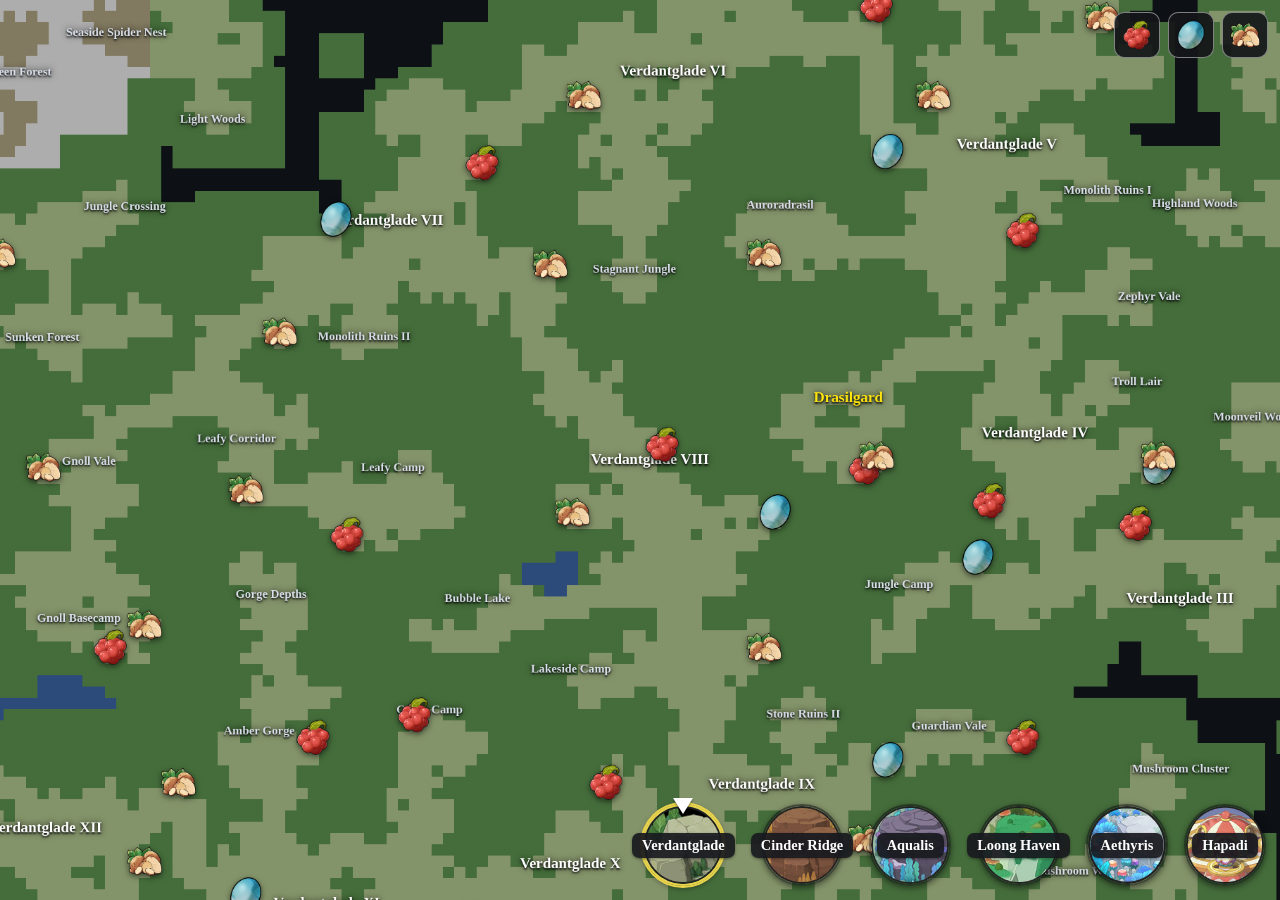
==== commit e41a7aa1: "Add files via upload" ====
--- a/map.html
+++ b/map.html
@@ -49,6 +49,64 @@
   .legend-chip img { width: 100%; height: 100%; object-fit: contain; pointer-events: none; }
   .legend-chip:hover { border-color: #ffffffd9; }
   .legend-chip.off { opacity: 0.35; border-color: rgba(255, 255, 255, 0.22); }
+
+  @media (max-width: 600px) {
+    .sxs-map-tool { height: 100vh !important; height: 100dvh !important; }
+    .legend-bar {
+      top: 8px;
+      right: 8px;
+      left: 8px;
+      max-width: none;
+      gap: 6px;
+    }
+    .legend-chip {
+      width: 40px;
+      height: 40px;
+      padding: 6px;
+    }
+    .zone-tabs {
+      left: 8px;
+      right: 8px;
+      bottom: max(8px, env(safe-area-inset-bottom));
+      max-width: none;
+      flex-wrap: nowrap;
+      justify-content: flex-start;
+      gap: 8px;
+      padding: 4px 2px 8px;
+      overflow-x: auto;
+      overflow-y: hidden;
+      scrollbar-width: none;
+      -webkit-overflow-scrolling: touch;
+    }
+    .zone-tabs::-webkit-scrollbar { display: none; }
+    .zone-tab {
+      flex: 0 0 auto;
+      padding-top: 8px;
+    }
+    .zone-thumb {
+      width: 48px;
+      height: 48px;
+    }
+    .zone-name {
+      font-size: 0.68rem;
+      padding: 3px 6px;
+    }
+    .filter-panel {
+      left: 8px;
+      right: 8px;
+      max-width: calc(100% - 16px);
+      padding: 10px;
+    }
+    .filter-grid {
+      grid-template-columns: repeat(2, minmax(0, 1fr));
+      gap: 6px;
+    }
+    .filter-pill {
+      min-width: 0;
+      padding: 7px 8px;
+      font-size: 0.78rem;
+    }
+  }
 </style>
 </head>
 <body>
@@ -493,7 +551,48 @@
       }
     }selectZone(initial.id);
   })();
-})();</script>
+})();</script>
+<script>
+  (() => {
+    const zoneTabs = document.getElementById("zone-tabs");
+    let state = null;
+    let suppressClick = false;
+
+    zoneTabs.addEventListener("pointerdown", (event) => {
+      if (event.pointerType !== "mouse" || event.button !== 0) return;
+      state = { pointerId: event.pointerId, startX: event.clientX, startScroll: zoneTabs.scrollLeft, dragging: false };
+      document.addEventListener("pointermove", onPointerMove);
+      document.addEventListener("pointerup", onPointerEnd);
+      document.addEventListener("pointercancel", onPointerEnd);
+    });
+
+    zoneTabs.addEventListener("click", (event) => {
+      if (!suppressClick) return;
+      event.preventDefault();
+      event.stopImmediatePropagation();
+      suppressClick = false;
+    }, true);
+
+    function onPointerMove(event) {
+      if (!state || event.pointerId !== state.pointerId) return;
+      const delta = event.clientX - state.startX;
+      if (!state.dragging && Math.abs(delta) < 5) return;
+      state.dragging = true;
+      zoneTabs.scrollLeft = state.startScroll - delta;
+      event.preventDefault();
+    }
+
+    function onPointerEnd(event) {
+      if (!state || event.pointerId !== state.pointerId) return;
+      if (state.dragging) suppressClick = true;
+      state = null;
+      document.removeEventListener("pointermove", onPointerMove);
+      document.removeEventListener("pointerup", onPointerEnd);
+      document.removeEventListener("pointercancel", onPointerEnd);
+      if (suppressClick) window.setTimeout(() => { suppressClick = false; }, 0);
+    }
+  })();
+</script>
 
 </body>
 </html>
--- a/data/asset.05-fmIYP.css
+++ b/data/asset.05-fmIYP.css
@@ -0,0 +1,23 @@
+body{overflow:hidden}.sxs-map-tool{position:absolute;top:0;left:0;right:0;height:calc(100vh - 64px);overflow:hidden;background:#0d1116;user-select:none}.map-viewport{position:absolute;inset:0;overflow:hidden;cursor:grab;touch-action:none}.map-viewport.dragging{cursor:grabbing}.map-world{position:absolute;top:0;left:0;transform-origin:0 0;will-change:transform}.map-image{display:block;image-rendering:pixelated;pointer-events:none}.map-markers{position:absolute;inset:0}.map-labels{position:absolute;inset:0;pointer-events:none}.map-label{position:absolute;transform:translate(-50%,-50%) scale(calc(1 / var(--zoom, 1)));color:#fff;font-size:15px;font-weight:700;line-height:1.15;white-space:nowrap;text-align:center;text-shadow:0 1px 2px rgba(0,0,0,.95),0 0 7px rgba(0,0,0,.75)}.map-label .lvl{display:none;font-size:10px;font-weight:600;opacity:.75}.map-label.branch{font-size:12px;color:#d9dfe9}.map-label.village{color:#ffe50e}.map-world.hide-branch .map-label.branch{display:none}.map-marker{position:absolute;width:36px;height:36px;margin:-18px 0 0 -18px;transform:scale(calc(1 / var(--zoom, 1)));display:flex;align-items:center;justify-content:center;cursor:pointer}.map-marker img{max-width:100%;max-height:100%;filter:drop-shadow(0 2px 3px rgba(0,0,0,.55));pointer-events:none}.map-marker.tier-elite{width:44px;height:44px;margin:-22px 0 0 -22px}.map-marker.tier-boss{width:52px;height:52px;margin:-26px 0 0 -26px}.map-topbar{position:absolute;top:12px;right:12px;display:flex;flex-direction:column;align-items:flex-end;gap:8px;pointer-events:none;z-index:25}.filter-btn,.map-search{box-sizing:border-box;width:240px;height:38px;border-radius:999px;padding:0 18px;font-size:.95rem;font-family:inherit;pointer-events:auto}.map-search{display:flex;align-items:center;gap:8px;background:#181a1feb;border:1px solid rgba(255,255,255,.28);color:#e8e8e8;cursor:text;transition:.12s linear}.map-search[hidden]{display:none}.map-search i{color:#9aa2b1;flex-shrink:0}.map-search input{flex:1;min-width:0;background:none;border:none;outline:none;color:inherit;font-size:inherit;font-family:inherit}.map-search input::placeholder{color:#9aa2b1}.map-search:hover,.map-search:focus-within{border-color:#ffffffb3}.zone-tabs{position:absolute;bottom:14px;right:12px;max-width:calc(100% - 24px);display:flex;flex-wrap:wrap;justify-content:flex-end;align-items:flex-end;gap:12px;z-index:10}.zone-tab{position:relative;display:grid;background:none;border:none;padding:14px 2px 0;cursor:pointer;font-family:inherit}.zone-thumb{grid-area:1 / 1;justify-self:center;align-self:center;width:78px;height:78px;border-radius:50%;overflow:hidden;display:block;border:2px solid rgba(10,12,15,.55);box-shadow:0 2px 6px #00000080;transition:.12s linear}.zone-thumb img{width:100%;height:100%;object-fit:cover;display:block}.zone-name{grid-area:1 / 1;justify-self:center;align-self:center;z-index:1;background:#181a1feb;border-radius:7px;padding:4px 10px;color:#fff;font-size:.9rem;font-weight:700;white-space:nowrap;box-shadow:0 1px 3px #0006}.zone-tab:hover .zone-thumb{border-color:#ffffffa6}.zone-tab.active .zone-thumb{border-color:#e9d34b;box-shadow:0 0 0 2px #e9d34b,0 2px 6px #00000080}.zone-tab.active:before{content:"";position:absolute;top:8px;left:50%;transform:translate(-50%);border:10px solid transparent;border-top:16px solid #fff;z-index:2;filter:drop-shadow(0 1px 1px rgba(0,0,0,.45))}.filter-btn{display:flex;align-items:center;justify-content:space-between;background:#181a1feb;border:1px solid rgba(255,255,255,.28);color:#e8e8e8;font-weight:600;cursor:pointer;white-space:nowrap;transition:.12s linear}.filter-btn span{display:flex;align-items:center;gap:6px}.filter-btn:hover{border-color:#ffffffb3}.filter-panel.below-search{top:104px;max-height:calc(100% - 126px)}.filter-panel{position:absolute;top:58px;right:12px;max-height:calc(100% - 80px);overflow-y:auto;background:#14161af0;border:1px solid rgba(255,255,255,.12);border-radius:18px;padding:14px;z-index:20;scrollbar-width:thin}.filter-grid{display:grid;grid-template-columns:repeat(3,minmax(150px,1fr));gap:9px}.filter-pill{display:flex;align-items:center;gap:8px;background:transparent;border:1.5px solid rgba(255,255,255,.45);color:#f0f0f0;border-radius:999px;padding:7px 14px;font-size:.88rem;font-weight:600;font-family:inherit;cursor:pointer;text-align:left;transition:.1s linear}.filter-pill:hover{border-color:#ffffffd9}.filter-pill img{width:22px;height:22px;object-fit:contain;flex-shrink:0}.filter-pill .count{margin-left:auto;opacity:.55;font-size:.75rem;font-weight:500}.filter-pill.active{background:#dbe070;border-color:#dbe070;color:#22252c}.filter-pill.active .count{opacity:.7}.filter-actions{display:flex;justify-content:flex-end;gap:8px;margin-top:12px}.filter-actions button{background:none;border:none;color:#9aa2b1;font-size:.82rem;font-family:inherit;cursor:pointer;padding:4px 8px}.filter-actions button:hover{color:#fff}.map-tooltip{position:absolute;background:#121418f2;border:1px solid rgba(255,255,255,.18);padding:7px 12px;font-size:.85rem;pointer-events:none;z-index:30;max-width:260px}.map-tooltip .tt-type{opacity:.6;font-size:.74rem;display:block}.map-tooltip .tt-sub{opacity:.6;font-size:.74rem;display:block;margin-top:2px}.map-tooltip .tt-drops{margin-top:6px;border-top:1px solid rgba(255,255,255,.14);padding-top:5px;border-collapse:collapse;width:100%;font-size:.78rem}.map-tooltip .tt-drops td{padding:1px 0;vertical-align:top}.map-tooltip .tt-drops td.tt-pct{text-align:right;padding-left:12px;opacity:.85;font-variant-numeric:tabular-nums;white-space:nowrap}.map-loading{position:absolute;inset:0;display:flex;align-items:center;justify-content:center;font-size:1.1rem;color:#cfd6e4;background:#0d1116;z-index:40}@media (max-width: 860px){.filter-grid{grid-template-columns:repeat(2,minmax(130px,1fr))}.zone-thumb{width:56px;height:56px}.zone-name{font-size:.72rem;padding:2px 7px}.filter-panel{left:12px}}
+
+/*
+     FILE ARCHIVED ON 19:05:07 Jul 21, 2026 AND RETRIEVED FROM THE
+     INTERNET ARCHIVE ON 07:37:18 Nov 05, 2026.
+     JAVASCRIPT APPENDED BY WAYBACK MACHINE, COPYRIGHT INTERNET ARCHIVE.
+
+     ALL OTHER CONTENT MAY ALSO BE PROTECTED BY COPYRIGHT (17 U.S.C.
+     SECTION 108(a)(3)).
+*/
+/*
+playback timings (ms):
+  capture_cache.get: 0.502
+  captures_list: 0.623
+  exclusion.robots: 0.081
+  exclusion.robots.policy: 0.067
+  esindex: 0.009
+  cdx.remote: 27.414
+  LoadShardBlock: 191.157 (3)
+  PetaboxLoader3.resolve: 150.364 (4)
+  PetaboxLoader3.datanode: 90.168 (4)
+  load_resource: 130.26
+*/
